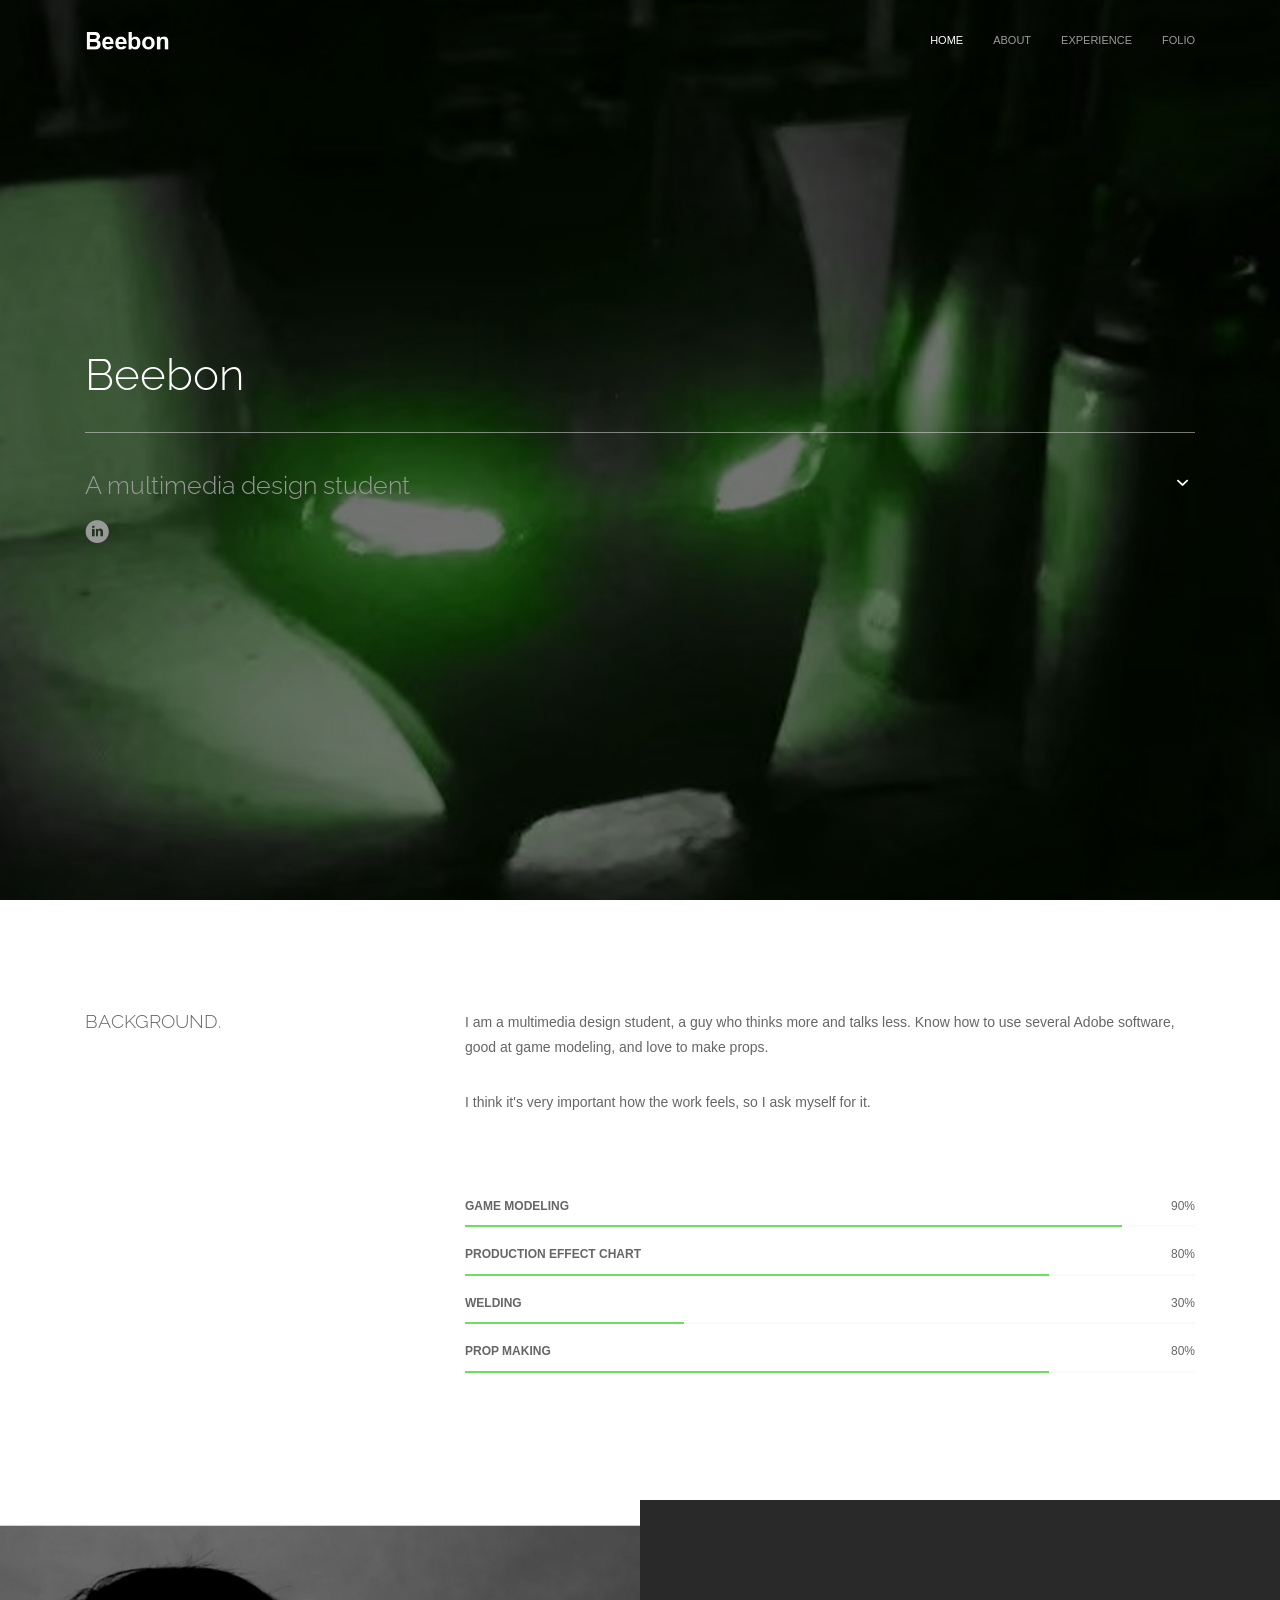
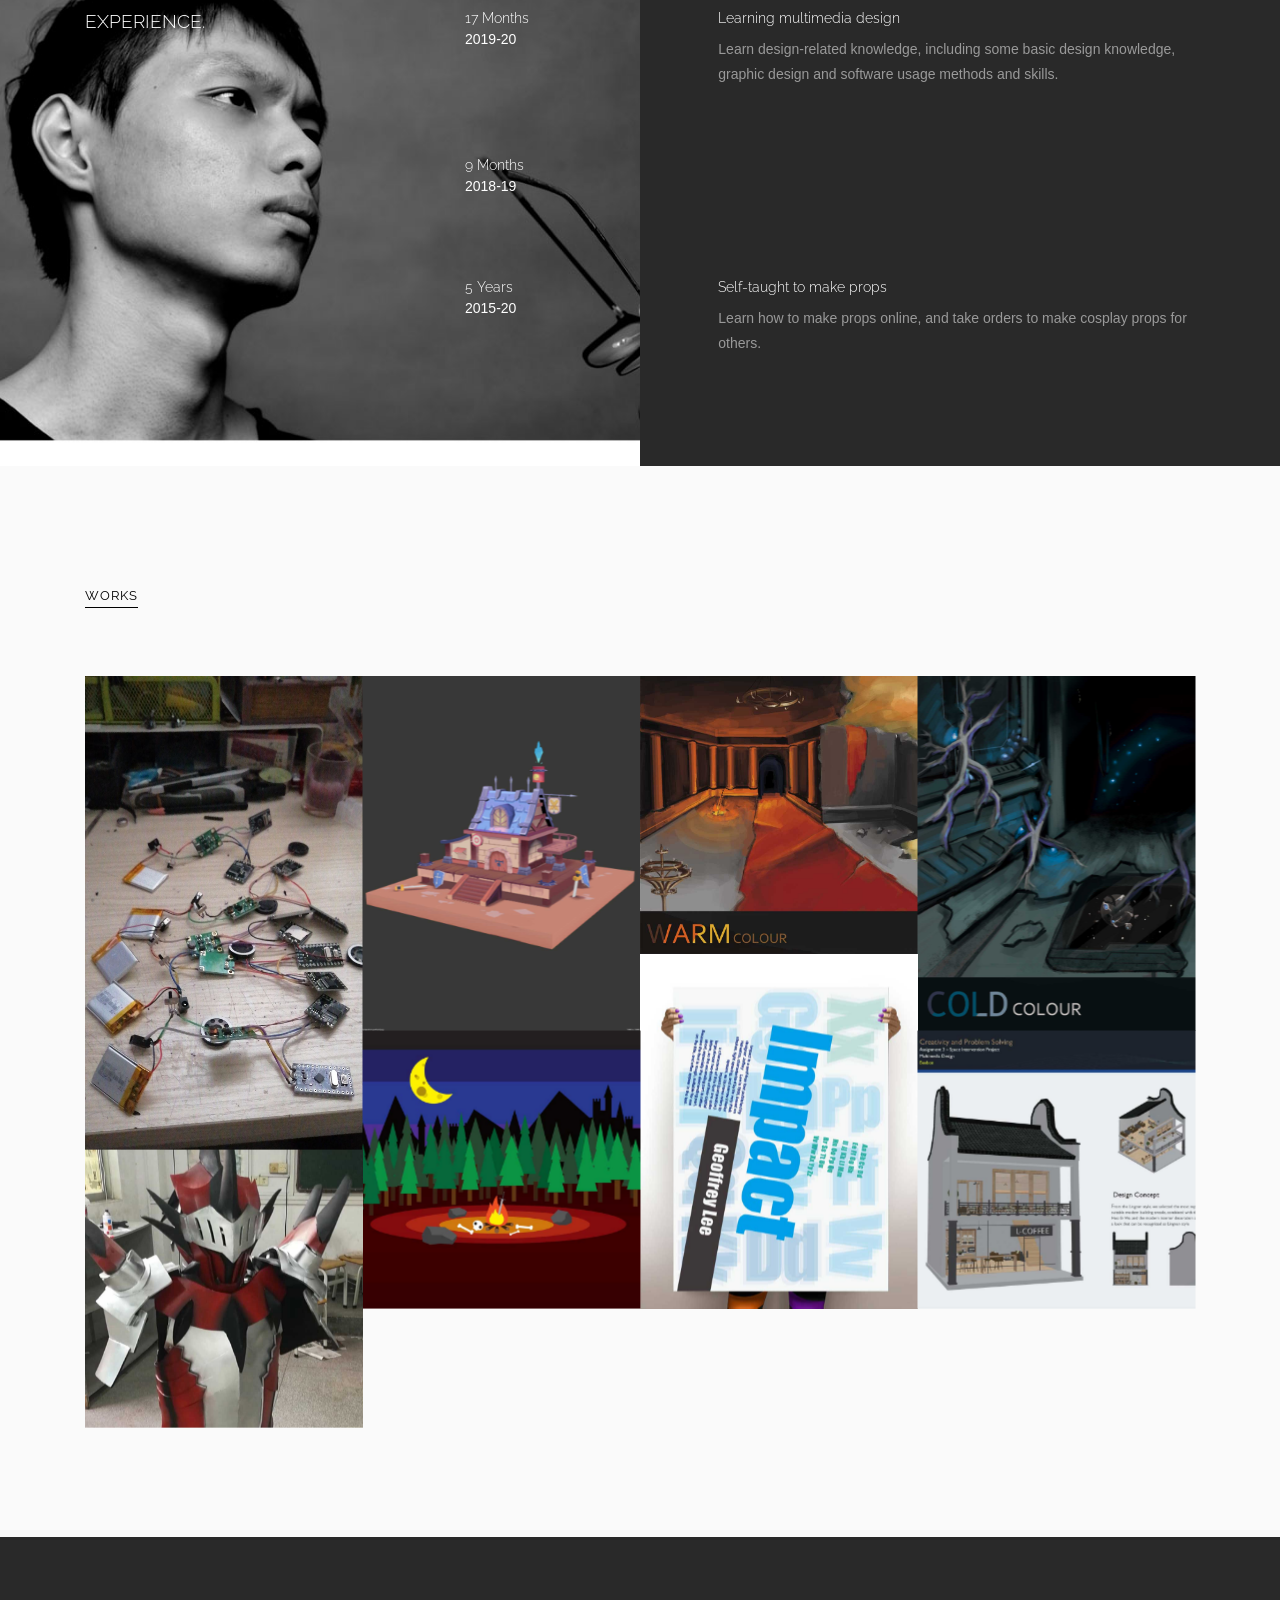
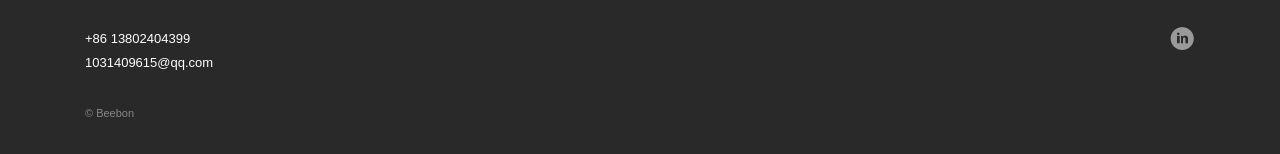
==== www/index.html @ 3ba0b48d "change something 3" ====
<!DOCTYPE html>
<html lang="en">
<head>
	<meta charset="UTF-8" />
	<meta content="width=device-width,initial-scale=1.0,maximum-scale=1.0" name="viewport">
	<meta name="twitter:widgets:theme" content="light">
    <meta name="keywords" content=“gallery, Multimedia design; game modeling; prop making; Production effect chart; Welding”>
	<meta property="og:title" content="Beebon" />
	<meta property="og:type" content="website" />
	<meta property="og:description" content="This is a web page introducing a multimedia design student named Beebon" />
	<title>Beebon</title>
	<link rel="shortcut icon" type="image/x-icon" href="images/theme-mountain-favicon.ico">

	<!-- Font -->
	<link href='https://fonts.googleapis.com/css?family=Lato:300,400,700%7CRaleway:300,400,500,700' rel='stylesheet' type='text/css'>
	
	<!-- Css -->
	<link rel="stylesheet" href="css/core.min.css" />
	<link rel="stylesheet" href="css/skin-resume-one-page.css" />

	<!--[if lt IE 9]>
    	<script type="text/javascript" src="http://html5shiv.googlecode.com/svn/trunk/html5.js"></script>
    <![endif]-->

</head>
<body class="shop home-page">

	<!-- Side Navigation Menu -->
	<aside class="side-navigation-wrapper one-page-nav enter-right" data-no-scrollbar data-animation="push-in">
		<div class="side-navigation-scroll-pane">
			<div class="side-navigation-inner">
				<div class="side-navigation-header">
					<div class="navigation-hide side-nav-hide">
						<a href="#">
							<span class="icon-cancel medium"></span>
						</a>
					</div>
				</div>
				<nav class="side-navigation nav-block">
					<ul>
						<li class="current">
							<a href="#home" data-offset="0" class="scroll-link">Home</a>
						</li>
						<li>
							<a href="#about" data-offset="-260" class="scroll-link">About</a>
						</li>
						<li>
							<a href="#experience" data-offset="-60" class="scroll-link">Experience</a>
						</li>
						<li>
							<a href="#folio" data-offset="-60" class="scroll-link">Folio</a>
						</li>
					</ul>
				</nav>
				<div class="side-navigation-footer">
					<ul class="social-list list-horizontal">
						<li><a href="#"><span class="icon-twitter small"></span></a></li>
						<li><a href="#"><span class="icon-facebook small"></span></a></li>
						<li><a href="#"><span class="icon-instagram small"></span></a></li>
					</ul>
					<p class="copyright no-margin-bottom">&copy; 2014 THEMEMOUNTAIN.</p>
				</div>
			</div>
		</div>
	</aside>
	<!-- Side Navigation Menu End -->

	<div class="wrapper reveal-side-navigation">
		<div class="wrapper-inner">

			<!-- Header -->
			<header class="header header-fixed header-fixed-on-mobile header-transparent" data-bkg-threshold="window-height">
				<div class="header-inner">
					<div class="row nav-bar">
						<div class="column width-12 nav-bar-inner">
							<div class="logo">
								<div class="logo-inner">
									<a href="index.html"><img src="images/resume/logo-dark.png" alt="Sartre Logo" /></a>
									<a href="index.html"><img src="images/resume/logo.png" alt="Sartre Logo" /></a>
								</div>
							</div>
							<nav class="navigation nav-block secondary-navigation nav-right">
								<ul>
									<!-- Dropdown Cart Overview
									<li>
										<div class="dropdown">
											<a href="#" class="nav-icon cart button no-page-fade"><span class="cart-indication"><span class="icon-shopping-cart"></span> <span class="badge">3</span></span></a>
											<ul class="dropdown-list custom-content cart-overview">
												<li class="cart-item">
													<a href="single-product.html" class="product-thumbnail">
														<img src="images/design-agency/portfolio/grid/no-margins/project-6-square.jpg" alt="" />
													</a>
													<div class="product-details">
														<a href="single-product.html" class="product-title">
															Cotton Jump Suit
														</a>
														<span class="product-quantity">2 x</span>
														<span class="product-price"><span class="currency">$</span>15.00</span>
														<a href="#" class="product-remove icon-cancel"></a>
													</div>
												</li>
												<li class="cart-item">
													<a href="single-product.html" class="product-thumbnail">
														<img src="images/design-agency/portfolio/grid/no-margins/project-7-square.jpg" alt="" />
													</a>
													<div class="product-details">
														<a href="single-product.html" class="product-title">
															Cotton Jump Suit
														</a>
														<span class="product-quantity">2 x</span>
														<span class="product-price"><span class="currency">$</span>15.00</span>
														<a href="#" class="product-remove icon-cancel"></a>
													</div>
												</li>
												<li class="cart-item">
													<a href="single-product.html" class="product-thumbnail">
														<img src="images/design-agency/portfolio/grid/no-margins/project-8-square.jpg" alt="" />
													</a>
													<div class="product-details">
														<a href="single-product.html" class="product-title">
															Cotton Jump Suit
														</a>
														<span class="product-quantity">2 x</span>
														<span class="product-price"><span class="currency">$</span>15.00</span>
														<a href="#" class="product-remove icon-cancel"></a>
													</div>
												</li>
												<li class="cart-subtotal">
													Sub Total
													<span class="amount"><span class="currency">$</span>15.00</span>
												</li>
												<li class="cart-actions">
													<a href="cart.html" class="view-cart">View Cart</a>
													<a href="checkout.html" class="checkout button small"><span class="icon-check"></span> Checkout</a>
												</li>
											</ul>
										</div>
									</li> -->
									<!-- Dropdown Search Module
									<li>
										<div class="dropdown">
											<a href="#" class="nav-icon search button no-page-fade"><span class="icon-magnifying-glass"></span></a>
											<div class="dropdown-list custom-content cart-overview">
												<div class="search-form-container site-search">
													<form action="#" method="get" novalidate>
														<div class="row">
															<div class="column width-12">
																<div class="field-wrapper">
																	<input type="text" name="search" class="form-search form-element no-margin-bottom" placeholder="type &amp; hit enter...">
																	<span class="border"></span>
																</div>
															</div>
														</div>
													</form>
													<div class="form-response"></div>
												</div>
											</div>
										</div>
									</li> -->
									<!-- CV Button
									<li>
										<div class="v-align-middle">
											<a href="#" class="button small pull-right no-margin-bottom no-page-fade"><span class="icon-download left"></span> <span class="hide-on-mobile">Download</span> My CV</a>
										</div>
									</li> -->
									<li class="aux-navigation hide">
										<!-- Aux Navigation -->
										<a href="#" class="navigation-show side-nav-show nav-icon">
											<span class="icon-menu"></span>
										</a>
									</li>
								</ul>
							</nav>
							<nav class="navigation nav-block primary-navigation nav-right no-margin-right">
								<ul>
									<li class="current">
										<a href="#home" data-offset="0" class="scroll-link">Home</a>
									</li>
									<li>
										<a href="#about" data-offset="-260" class="scroll-link">About</a>
									</li>
									<li>
										<a href="#experience" data-offset="-60" class="scroll-link">Experience</a>
									</li>
									<li>
										<a href="#folio" data-offset="-60" class="scroll-link">Folio</a>
									</li>
								</ul>
							</nav>
						</div>
					</div>
				</div>
			</header>
			<!-- Header End -->

			<!-- Content -->
			<div class="content clearfix">

				<!-- Fullscreen Slider Section -->
				<section id="home" class="section-block featured-media window-height tm-slider-parallax-container">
					<div class="tm-slider-container full-width-slider" data-featured-slider data-parallax>
						<ul class="tms-slides">
							<li class="tms-slide" data-image data-as-bkg-image data-force-fit data-overlay-bkg-color="#000000" data-overlay-bkg-opacity="0.55">
								<div class="tms-content">
									<div class="tms-content-inner left left-on-mobile v-align-middle">
										<div class="row">
											<div class="column width-12">
												<h1 class="tms-caption color-white weight-light mb-0"
												data-animate-in="preset:fadeIn;duration:1000ms;delay:100ms;"
												data-no-scale
												>
													Beebon
												</h1>
												<div class="tms-caption" style="width:100%;"
													data-animate-in="preset:scaleOut;duration:1000ms;"
													data-no-scale>
													<hr class="opacity-05">
												</div>
												<h3 class="tms-caption color-grey-light weight-light mb-20 mb-mobile-20"
												data-animate-in="preset:slideInDownShort;duration:1000ms;delay:1000ms;"
												data-no-scale
												>
													A multimedia design student
												</h3>
												<a href="#about" class="tms-caption pull-right color-white scroll-link icon-down-open-mini medium hide-on-mobile" data-offset="-260" 
													data-animate-in="preset:slideInUpShort;duration:1000ms;delay:1000ms;"
													data-no-scale>
												</a>
												<div class="clear"></div>
												<ul class="tms-caption social-list list-horizontal no-margins"
													data-animate-in="preset:slideInDownShort;duration:1000ms;delay:1000ms;">
													<li><a href="#" class="color-grey-light"><span class="icon-linkedin-with-circle medium"></span></a></li>
												</ul>
											</div>
										</div>
									</div>
								</div>
								<img data-src="images/resume/slider/slide-2-fs.jpg" data-retina src="images/blank.png" alt=""/>
							</li>
						</ul>
					</div>
				</section>
				<!-- Fullscreen Slider Section End -->

				<!-- About Section -->
				<section id="about" class="section-block">
					<div class="row">
						<div class="column width-4">
							<h4 class="mb-60 text-uppercase">Background.</h4>
						</div>
						<div class="column width-8">
							<p>I am a multimedia design student, a guy who thinks more and talks less. Know how to use several Adobe software, good at game modeling, and love to make props.

</p>
							<p class="mb-80">I think it's very important how the work feels, so I ask myself for it.</p>
						</div>
						<div class="column width-8 offset-4">
							<span class="progress-bar-label text-uppercase"><span class="weight-bold">GAME MODELING
</span><span class="pull-right">90%</span></span>
							<div class="progress-bar small bkg-grey-ultralight">
								<div class="bar bkg-theme color-white percent-90 horizon"
									data-animate-in="transX:-100%;duration:1000ms;easing:swing;">
								</div>
							</div>
							<span class="progress-bar-label text-uppercase"><span class="weight-bold">	Production effect chart</span><span class="pull-right">80%</span></span>
							<div class="progress-bar small bkg-grey-ultralight">
								<div class="bar bkg-theme color-white percent-80 horizon"
									data-animate-in="transX:-100%;duration:1000ms;delay:200ms;easing:swing;">
								</div>
							</div>
							<span class="progress-bar-label text-uppercase"><span class="weight-bold">Welding</span><span class="pull-right">30%</span></span>
							<div class="progress-bar small bkg-grey-ultralight">
								<div class="bar bkg-theme color-white percent-60 horizon"
									data-animate-in="transX:-100%;duration:1000ms;delay:400ms;easing:swing;">
								</div>
							</div>
							<span class="progress-bar-label text-uppercase"><span class="weight-bold">Prop making</span><span class="pull-right">80%</span></span>
							<div class="progress-bar small bkg-grey-ultralight">
								<div class="bar bkg-theme color-white percent-80 horizon"
									data-animate-in="transX:-100%;duration:1000ms;delay:600ms;easing:swing;">
								</div>
							</div>
						</div>
					</div>
				</section>
				<!-- About Section End -->

				<!-- Timeline Section -->
				<section id="experience" class="section-block hero-5 hero-5-1 clear-height show-media-column-on-mobile bkg-charcoal">
					<div class="media-column width-6"></div>
					
					<div class="row">
						<div class="column width-4">
							<div class="hero-content split-hero-content">
								<div class="hero-content-inner left">
									<h4 class="mb-80 text-uppercase color-white">Experience.</h4>
								</div>
							</div>
						</div>
						<div class="column width-8">
							<div class="hero-content split-hero-content">
								<div class="hero-content-inner left">
									<ul class="timeline">
										<li>
											<div class="row">
												<div class="timeline-title column width-3 left color-white">
													<div class="horizon" data-animate-in="preset:slideInLeftShort;duration:1000ms;">
														<h5 class="no-margin-bottom">17 Months</h5>
														<p>2019-20</p>
													</div>
												</div>
												<div class="timeline-description column width-8 offset-1">
													<div class="horizon" data-animate-in="preset:slideInRightShort;duration:1000ms;">
														<h5 class="mb-10 color-white">Learning multimedia design</h5>
														<p class="mb-70 color-grey-light">Learn design-related knowledge, including some basic design knowledge, graphic design and software usage methods and skills.</p>
													</div>
												</div>
											</div>
										</li>
										<li>
											<div class="row">
												<div class="timeline-title column width-3 left color-white">
													<div class="horizon" data-animate-in="preset:slideInLeftShort;duration:1000ms;delay:200ms;">
														<h5 class="no-margin-bottom">9  Months</h5>
														<p>2018-19</p>
													</div>
												</div>
												<div class="timeline-description column width-8 offset-1">
													<div class="horizon" data-animate-in="preset:slideInRightShort;duration:1000ms;delay:200ms;">
														<h5 class="mb-10 color-white">Learn to make game models</h5>
														<p class="mb-70 color-grey-light">Learned how to make game models and how to draw textures. </p>
													</div>
												</div>
											</div>
										</li>
										<li>
											<div class="row">
												<div class="timeline-title column width-3 left color-white">
													<div class="horizon" data-animate-in="preset:slideInLeftShort;duration:1000ms;delay:400ms;">
														<h5 class="no-margin-bottom">5 Years</h5>
														<p>2015-20</p>
													</div>
												</div>
												<div class="timeline-description column width-8 offset-1">
													<div class="horizon" data-animate-in="preset:slideInRightShort;duration:1000ms;delay:400ms;">
														<h5 class="mb-10 color-white">Self-taught to make props</h5>
														<p class="mb-70 color-grey-light">Learn how to make props online, and take orders to make cosplay props for others. </p>
													</div>
												</div>
											</div>
										</li>
									</ul>
								</div>
							</div>
						</div>
					</div>
				</section>
				<!-- Timeline End -->

				<!-- Portfolio Grid -->
				<div id="folio" class="section-block small-margins no-padding-bottom bkg-grey-ultralight">
					<div class="row">
						<div class="column width-12">
							<div class="grid-filter-menu list-horizontal no-padding left mb-60">
								<ul>
									<li><a class="active inline" href="#" data-filter="*">WORKS</a></li>
								
								</ul>
							</div>
						</div>
					</div>
				</div>
				<div class="section-block grid-container fade-in-progressively no-margins bkg-grey-ultralight no-padding-top" data-layout-mode="masonry" data-grid-ratio="1" data-animate-filter-duration="700" data-animate-resize data-animate-resize-duration="0.8">
					<div class="row">
						<div class="column width-12">
							<div class="row grid content-grid-4">
								<div class="grid-item grid-sizer design">
									<div class="thumbnail img-scale-in" data-hover-easing="easeInOut" data-hover-speed="500" data-hover-bkg-color="#000000" data-hover-bkg-opacity="0.65">
										<a class="overlay-link lightbox-link" data-group="folio-1" data-caption="" data-image-url="http://sartre.thememountain.com/images/resume/portfolio/grid/no-margins/project-10-lightbox.jpg" href="images/resume/portfolio/grid/no-margins/project-10-lightbox.jpg" data-lightbox-animation="slideInTop">
											<img src="images/resume/portfolio/grid/no-margins/project-10-portrait.jpg" alt=""/>
											
										
											
											
											<span class="overlay-info center">
												<span>
													<span>
														<span>
															<span class="project-title">Soldering electronic parts</span>
															<span class="project-description">Welding</span>
														</span>
													</span>
												</span>
											</span>
										</a>
									</div>
								</div>
								<div class="grid-item development">
									<div class="thumbnail img-scale-in" data-hover-easing="easeInOut" data-hover-speed="500" data-hover-bkg-color="#000000" data-hover-bkg-opacity="0.65">
										<a class="overlay-link lightbox-link" data-group="folio-1" data-caption="" data-image-url="http://sartre.thememountain.com/images/resume/portfolio/grid/no-margins/project-6-portrait.jpg" href="images/resume/portfolio/grid/no-margins/project-6-portrait.jpg" data-lightbox-animation="slideInTop">
											<img src="images/resume/portfolio/grid/no-margins/project-6-portrait.jpg" alt=""/>
											<span class="overlay-info">
												<span>
													<span>
														<span>
															<span class="project-title">Game building model</span>
															<span class="project-description">Game modeling</span>
														</span>
													</span>
												</span>
											</span>
										</a>
									</div>
								</div>
								<div class="grid-item design illustration">
									<div class="thumbnail img-scale-in" data-hover-easing="easeInOut" data-hover-speed="500" data-hover-bkg-color="#000000" data-hover-bkg-opacity="0.65">
										<a class="overlay-link lightbox-link" data-group="folio-1" data-caption="" data-image-url="http://sartre.thememountain.com/images/resume/portfolio/grid/no-margins/project-3-square.jpg" href="images/resume/portfolio/grid/no-margins/project-3-square-lightbox.jpg" data-lightbox-animation="slideInTop">
											<img src="images/resume/portfolio/grid/no-margins/project-3-square.jpg" alt=""/>
											<span class="overlay-info">
												<span>
													<span>
														<span>
															<span class="project-title">Warm colors Scene</span>
															<span class="project-description">Paint in the computer graphics board</span>
														</span>
													</span>
												</span>
											</span>
										</a>
									</div>
								</div>
								<div class="grid-item design">
									<div class="thumbnail img-scale-in" data-hover-easing="easeInOut" data-hover-speed="500" data-hover-bkg-color="#000000" data-hover-bkg-opacity="0.65">
										<a class="overlay-link lightbox-link" data-group="folio-1" data-caption="" data-image-url="http://sartre.thememountain.com/images/resume/portfolio/grid/no-margins/project-5-square.jpg" href="images/resume/portfolio/grid/no-margins/project-5-square-lightbox.jpg" data-lightbox-animation="slideInTop">
											<img src="images/resume/portfolio/grid/no-margins/project-5-portrait.jpg" alt=""/>
											<span class="overlay-info">
												<span>
													<span>
														<span>
															<span class="project-title">Cold colors Scene</span>
															<span class="project-description">Paint in the computer graphics board</span>
														</span>
													</span>
												</span>
											</span>
										</a>
									</div>
								</div>
								<div class="grid-item design">
									<div class="thumbnail img-scale-in" data-hover-easing="easeInOut" data-hover-speed="500" data-hover-bkg-color="#000000" data-hover-bkg-opacity="0.65">
										<a class="overlay-link lightbox-link" data-group="folio-1" data-caption="" data-image-url="http://sartre.thememountain.com/images/resume/portfolio/grid/no-margins/project-12-lightbox.jpg" href="images/resume/portfolio/grid/no-margins/project-12-lightbox.jpg" data-lightbox-animation="slideInTop">
											<img src="images/resume/portfolio/grid/no-margins/project-12-portrait.jpg" alt=""/>
											<span class="overlay-info">
												<span>
													<span>
														<span>
															<span class="project-title">Poster introducing fonts</span>
															<span class="project-description">Illustrator</span>
														</span>
													</span>
												</span>
											</span>
										</a>
									</div>
								</div>
								<div class="grid-item illutration">
									<div class="thumbnail img-scale-in" data-hover-easing="easeInOut" data-hover-speed="500" data-hover-bkg-color="#000000" data-hover-bkg-opacity="0.65">
										<a class="overlay-link lightbox-link" data-group="folio-1" data-caption="" data-image-url="http://sartre.thememountain.com/images/resume/portfolio/grid/no-margins/project-2-square.jpg" href="images/resume/portfolio/grid/no-margins/project-2-square-lightbox.jpg" data-lightbox-animation="slideInTop">
											<img src="images/resume/portfolio/grid/no-margins/project-2-square.jpg" alt=""/>
											<span class="overlay-info">
												<span>
													<span>
														<span>
															<span class="project-title">Halloween theme background image</span>
															<span class="project-description">Illustrator</span>
														</span>
													</span>
												</span>
											</span>
										</a>
									</div>
								</div>
								<div class="grid-item illustration">
									<div class="thumbnail img-scale-in" data-hover-easing="easeInOut" data-hover-speed="500" data-hover-bkg-color="#000000" data-hover-bkg-opacity="0.65">
										<a class="overlay-link lightbox-link" data-group="folio-1" data-caption="" data-image-url="http://sartre.thememountain.com/images/resume/portfolio/grid/no-margins/project-4-square.jpg" href="images/resume/portfolio/grid/no-margins/project-4-square-lightbox.jpg" data-lightbox-animation="slideInTop">
											<img src="images/resume/portfolio/grid/no-margins/project-4-square.jpg" alt=""/>
											<span class="overlay-info">
												<span>
													<span>
														<span>
															<span class="project-title">Ancient architectural style coffee shop</span>
															<span class="project-description">Modeling/Typesetting</span>
														</span>
													</span>
												</span>
											</span>
										</a>
									</div>
								</div>
								<div class="grid-item design">
									<div class="thumbnail img-scale-in" data-hover-easing="easeInOut" data-hover-speed="500" data-hover-bkg-color="#000000" data-hover-bkg-opacity="0.65">
										<a class="overlay-link lightbox-link" data-group="folio-1" data-caption="" data-image-url="http://sartre.thememountain.com/images/resume/portfolio/grid/no-margins/project-11-lightbox.jpg" href="images/resume/portfolio/grid/no-margins/project-11-lightbox.jpg" data-lightbox-animation="slideInTop">
											<img src="images/resume/portfolio/grid/no-margins/project-11-square.jpg" alt=""/>
											<span class="overlay-info">
												<span>
													<span>
														<span>
															<span class="project-title">Cosplay armor</span>
															<span class="project-description">Prop making</span>
														</span>
													</span>
												</span>
											</span>
										</a>
									</div>
								</div>
							</div>
						</div>
					</div>
				</div>
				<!-- Portfolio Grid Section 5 End -->

				

			</div>
			<!-- Content End -->

			<!-- Footer -->
			<footer class="footer">
				<div class="footer-top">
					<div class="row flex">
						<div class="column width-6 left">
							<div class="widget">
								<p class="no-margin-bottom">
									+86 13802404399
								</p>
								<p>
									<a href="mailto:#">1031409615@qq.com</a>
								</p>
							</div>
						</div>
						<div class="column width-6 right left-on-mobile">
							<div class="widget">					
								<ul class="social-list list-horizontal">
								
									<li><a href="#"><span class="icon-linkedin-with-circle medium"></span></a></li>
								</ul>
							</div>
						</div>
					</div>
				</div>
				<div class="footer-bottom">
					<div class="row">
						<div class="column width-12">
							<p class="copyright pull-left">
								&copy; Beebon
							</p>
						</div>
					</div>
				</div>
			</footer>
			<!-- Footer End -->

		</div>
	</div>

	<!-- Js -->
	<script src="js/jquery-1.12.4.min.js"></script>
	<script src="js/timber.master.min.js"></script>
</body>
</html>
---- www/css/core.min.css ----
.page-fade-out,.side-navigation-wrapper,.thumbnail .overlay-info,.wrapper{-webkit-backface-visibility:hidden}.wrapper-inner,body,html{max-width:100%}.column>:first-child,.row{margin-top:0}.row.flex.boxes>.v-align-top,.row.flex>.v-align-top,.row.flex>.v-align-top>.box,.thumbnail .caption-over-inner.v-align-top{align-self:flex-start}.overlay-navigation ul li a,.side-navigation ul li a{-webkit-tap-highlight-color:transparent;text-decoration:none;word-wrap:break-word}#tml-caption,.tms-caption{-webkit-text-size-adjust:none;-moz-text-size-adjust:none;-ms-text-size-adjust:none}html{font-size:62.5%}body{padding:0;margin:0;background:#fff;color:#666;font-family:-apple-system,system-ui,BlinkMacSystemFont,"Segoe UI",Roboto,"Helvetica Neue",Arial,sans-serif;font-weight:400;font-style:normal;font-size:1.4rem;line-height:1.8;overflow-x:hidden!important;overflow-y:scroll;-webkit-text-size-adjust:none;-webkit-font-smoothing:antialiased;-moz-osx-font-smoothing:grayscale}.clear,.wrapper,.wrapper-inner{overflow:hidden}a,button,input,select,textarea{touch-action:manipulation}.button,button,input,select{line-height:1.4}.page-fade-reset{opacity:1;-webkit-transition-duration:0s;transition-duration:0s}.page-fade-out{opacity:0;-webkit-transition-property:opacity;transition-property:opacity;-webkit-transition-duration:.5s;transition-duration:.5s}.scroll-to-top{opacity:0;visibility:hidden;-webkit-transition-property:all;transition-property:all;-webkit-transition-duration:.5s;transition-duration:.5s}.scroll-to-top.active{opacity:1;visibility:visible}.scroll-to-top.fixed{width:4rem;height:4rem;line-height:4rem;border-radius:50%;background-color:#333;content:"\e63e";text-align:center;position:fixed;right:3rem;bottom:3rem;top:auto;z-index:999}.row,.wrapper{width:100%;margin-right:auto;margin-left:auto}.column[class*=push-],.column[class*=pull-],.nav-bar-inner,.navigation ul li{position:relative}.scroll-to-top.fixed a{color:#fff}.wrapper-inner{margin-right:auto;margin-left:auto}.row,body.boxed .wrapper-inner{max-width:114rem}.row{margin-bottom:0}.ie-browser .row{max-width:1140px}.row.full-width{max-width:100%}.row .row{width:auto;margin-right:-1.5rem;margin-left:-1.5rem}.column,[class*=content-grid] .grid-item{width:100%;padding-left:1.5rem;padding-right:1.5rem;float:left}.row.collapse>.column{padding-left:0;padding-right:0}.row.full-width.collapse .row{margin:auto}.row.flex.v-align-middle{height:100%;display:flex;align-items:center;flex-wrap:nowrap}.row.flex.v-align-middle>.column>div{width:initial}.row.flex.v-align-top{align-items:flex-start}.row.flex.v-align-bottom{align-items:flex-end}.ie-browser:not(.webkit) .row.flex.v-align-middle{height:100%;display:table;align-items:center;flex-wrap:nowrap}.ie-browser:not(.webkit) .row.flex.v-align-middle>.column{display:table-cell;vertical-align:middle;float:none}.ie-browser:not(.webkit) .row.flex.v-align-top{vertical-align:top}.ie-browser:not(.webkit) .row.flex.v-align-bottom{vertical-align:bottom}.row.flex{height:auto;display:flex;flex-wrap:wrap;align-items:initial}.footer .row.flex>.column,.row.flex>.column>div{flex-direction:column}.row.flex.boxes>.column,.row.flex.boxes>.v-align-middle,.row.flex>.v-align-middle,.row.flex>.v-align-middle>.box{height:auto;display:inherit}.row.flex.boxes>.v-align-bottom,.row.flex>.v-align-bottom,.row.flex>.v-align-bottom>.box{align-self:flex-end}.row.flex>.column>.box>div{margin-top:auto;margin-bottom:auto}.row.flex>.v-align-top>.box>div{margin-top:0;margin-bottom:auto}.row.flex>.v-align-bottom>.box>div{margin-top:auto;margin-bottom:0}.row.flex .row.flex{flex-direction:row}@media only screen and (min-width:768px){.row.flex .v-align-middle>:not(.box),.row.flex.boxes .v-align-middle>div>:not(.box){width:100%;margin-top:auto;margin-bottom:auto}.ie-browser:not(.webkit) .flex>.column{align-items:center}}.row.flex:after,.row.flex:before{content:"";display:none}.row.small{padding:3rem 0}.row.medium{padding:5rem 0}.row.large{padding:7rem 0}.row.xlarge{padding:9rem 0}.width-1{width:8.33333%}.width-2{width:16.66667%}.width-3{width:25%}.width-4{width:33.33333%}.width-5{width:41.66667%}.width-6{width:50%}.width-7{width:58.33333%}.width-8{width:66.66667%}.width-9{width:75%}.width-10{width:83.33333%}.width-11{width:91.66667%}.width-12{width:100%}.push-1{left:8.33333%}.push-2{left:16.66667%}.push-3{left:25%}.push-4{left:33.33333%}.push-5{left:41.66667%}.push-6{left:50%}.push-7{left:58.33333%}.push-8{left:66.66667%}.push-9{left:75%}.push-10{left:83.33333%}.push-11{left:91.66667%}.pull-1{right:8.33333%}.pull-2{right:16.66667%}.pull-3{right:25%}.pull-4{right:33.33333%}.pull-5{right:41.66667%}.pull-6{right:50%}.pull-7{right:58.33333%}.pull-8{right:66.66667%}.pull-9{right:75%}.pull-10{right:83.33333%}.pull-11{right:91.66667%}.offset-1{margin-left:8.33333%}.offset-2{margin-left:16.66667%}.offset-3{margin-left:25%}.offset-4{margin-left:33.33333%}.offset-5{margin-left:41.66667%}.offset-6{margin-left:50%}.offset-7{margin-left:58.33333%}.offset-8{margin-left:66.66667%}.offset-9{margin-left:75%}.offset-10{margin-left:83.33333%}.offset-11{margin-left:91.66667%}.alpha{padding-left:0}.omega{padding-right:0}.clear{width:0;height:0;display:block;clear:both;visibility:hidden}.clearfix:after,.clearfix:before,.row:after,.row:before{height:0;content:".";display:block;overflow:hidden}.clearfix:after,.row:after{clear:both}.left{text-align:left}.right{text-align:right}.center,.navigation.nav-center>ul{text-align:center}.text-break{overflow-wrap:break-word;word-wrap:break-word;-ms-word-break:break-all;word-break:break-word;-webkit-hyphens:auto;-ms-hyphens:auto;-moz-hyphens:auto;hyphens:auto}.text-truncate{overflow:hidden;text-overflow:ellipsis;white-space:nowrap}pre,pre code{white-space:pre}.pull-left{float:left!important}.pull-right{float:right!important}.flex{width:100%;display:flex;align-items:center}.v-align-top{align-self:flex-start!important;vertical-align:top!important}.v-align-bottom{align-self:flex-end!important;vertical-align:bottom!important}.hide{display:none!important;visibility:hidden!important}.show{display:block!important;visibility:visible!important}.mobile .hide-on-mobile,.mobile .hide-on-mobile *{display:none!important;visibility:visible!important}.inline-block,[class*=border-].inline-block,[class*=bkg-].inline-block{width:auto!important;display:inline-block!important}.no-margins{margin:0!important}.no-margin-top{margin-top:0!important}.no-margin-right{margin-right:0!important}.no-margin-bottom{margin-bottom:0!important}.no-margin-left{margin-left:0!important}.no-padding{padding:0!important}.no-padding-top{padding-top:0!important}.no-padding-right{padding-right:0!important}.no-padding-bottom{padding-bottom:0!important}.no-padding-left{padding-left:0!important}.overflow-visible{overflow:visible!important}.no-scroll{overflow:hidden!important}.clear-height{height:auto!important}.full-width{width:100%!important}.prototype{font-size:1.1rem;line-height:3.5rem}.row.prototype .column:nth-child(odd){background:#f9f9f9}.row.prototype .column:nth-child(even){background:#eee}.nav-bar{width:100%;min-height:5rem}.nav-bar .logo{height:5rem;line-height:5rem;float:left;margin-right:3rem}.nav-bar .logo img{margin-top:-4px}.nav-bar .logo-right{margin-left:3rem;margin-right:0;float:right}.nav-bar .logo.logo-center{margin:0 auto;float:none}.navigation.nav-left{float:left!important}.navigation.nav-left>ul>li:first-child>a{padding-left:0;margin-left:0}.navigation.nav-right{float:right!important;margin-left:2.5rem}.navigation.nav-right>ul>li:last-child>a{padding-right:0;margin-right:0}.navigation.nav-center{float:none!important;display:block}.navigation.nav-left{margin-right:2.5rem}.navigation:last-child{margin:0}.navigation .dropdown .button{width:auto}.navigation .button [class*=icon-]{margin-right:0}.navigation .dropdown-list,.navigation ul{padding:0;margin:0;list-style:none}.navigation ul li{margin:0;float:left}.navigation ul li.contains-mega-sub-menu{position:inherit}.navigation.nav-center>ul>li{margin-left:-.4rem;float:none;display:inline-block!important;vertical-align:top}.navigation>ul>li>a{padding:0 1.5rem;background-color:rgba(0,0,0,0);line-height:5rem}.navigation .dropdown-list:not(.custom-content) li a,.navigation ul li>a:not(.button){font-size:1.1rem;color:#878787;text-decoration:none;display:block;word-wrap:break-word}.navigation .dropdown-list li>a:not(.button):hover,.navigation ul li>a:not(.button):hover{background:0 0;color:#fff}.navigation ul li:hover>.sub-menu{visibility:visible;opacity:1}.navigation .dropdown-list,.navigation .mega-sub-menu,.navigation .sub-menu{box-shadow:0 .2rem .2rem rgba(0,0,0,.3);opacity:0;visibility:hidden;z-index:101;line-height:1.8;position:absolute}.navigation ul li.current>a,.navigation ul li.current>a:hover{color:#fff}.navigation .dropdown-list,.navigation .sub-menu{width:18rem;text-align:left;background:#222;background:rgba(34,34,34,1);border:none;border-radius:0}.navigation .dropdown-list li,.navigation .sub-menu li{background:0 0;border-bottom:1px solid #303030;float:none}.navigation .dropdown-list.custom-content,.navigation .sub-menu.custom-content{width:auto;min-width:25rem}.navigation .dropdown-list.custom-content,.navigation .sub-menu.custom-content .custom-content-inner{padding:2rem}.navigation .sub-menu.custom-content ul{padding:0 2rem 2rem}.navigation .sub-menu.custom-content ul:first-child{padding-top:2rem}.navigation .sub-menu.custom-content ul[class*=bkg-]{padding:2rem}.navigation .custom-content li:last-child :last-child{margin-bottom:0}.navigation>ul>li.sub-menu-left .sub-menu{left:0}.navigation .dropdown.pull-right .dropdown-list,.navigation>ul>li.sub-menu-right .sub-menu,.navigation>ul>li:last-child>.sub-menu{right:0}.navigation .sub-menu ul{top:0;left:18rem}.navigation>ul>li.sub-menu-right .sub-menu ul,.navigation>ul>li:last-child>.sub-menu ul{right:18rem;left:auto}.navigation .dropdown-list:not(.custom-content) li a,.navigation .sub-menu:not(.custom-content) li a{padding:1.2rem 1.5rem;color:#666}.navigation .dropdown-list:not(.custom-content) li:last-child,.navigation .sub-menu:not(.custom-content) li:last-child{border-bottom:none}.navigation .mega-sub-menu{height:auto;padding:2rem 0 0;margin-left:0;margin-right:0;background:#222;background:rgba(34,34,34,1);overflow:hidden;display:flex;flex-wrap:wrap;left:1.5rem;right:1.5rem}.mega-sub-menu.row:after,.mega-sub-menu.row:before{display:none;content:""}.navigation .mega-sub-menu>li{margin-bottom:2rem;padding:0 2rem;text-align:left;float:left;border-right:1px solid #303030}.navigation .mega-sub-menu>li:not(.column){width:33.33333%}.navigation .mega-sub-menu>li>a:not(.button){background:0 0;font-weight:700;font-size:1.2rem;line-height:1.8;text-transform:uppercase}.navigation .mega-sub-menu>li:hover>a:not(.button){background:0 0}.navigation .mega-sub-menu>li:last-child{border-right:none}.navigation .mega-sub-menu ul li p{font-size:1.2rem;margin-bottom:0}.navigation .mega-sub-menu ul li p,.navigation .mega-sub-menu>li>a:not(.button){padding:0 1.5rem .7rem}.navigation .mega-sub-menu ul li .title{padding:0 1.5rem}.navigation .mega-sub-menu li.content-column ul li,.navigation .mega-sub-menu ul li>a:not(.button){padding:.6rem 1.5rem}.navigation .mega-sub-menu ul li.current>a:not(.button){color:#fff}.navigation .mega-sub-menu ul li:hover>a:not(.button){background:#333}.navigation .mega-sub-menu li ul>li{float:none}.navigation .mega-sub-menu li.content-column ul li>a:not(.button){padding:0}.navigation ul li:hover>.mega-sub-menu{visibility:visible;opacity:1}.navigation .sub-menu li.contains-sub-menu>a:after,.navigation.sub-menu-indicator>ul>li.contains-mega-sub-menu>a:after,.navigation.sub-menu-indicator>ul>li.contains-sub-menu>a:after{font-family:icomoon;font-size:inherit;font-style:normal;font-weight:400;font-variant:normal;text-transform:none;line-height:inherit;display:inline-block;position:absolute}.navigation.sub-menu-indicator>ul>li.contains-mega-sub-menu,.navigation.sub-menu-indicator>ul>li.contains-sub-menu{padding-right:1.2rem}.navigation.sub-menu-indicator>ul>li.contains-mega-sub-menu>a:after,.navigation.sub-menu-indicator>ul>li.contains-sub-menu>a:after{margin-left:.5rem;content:"\e63e"}.navigation .sub-menu li.contains-sub-menu>a{padding-right:2.2rem}.navigation .sub-menu li.contains-sub-menu>a:after{right:.8rem;content:"\e640"}.navigation .mega-sub-menu,.navigation .sub-menu{-webkit-transition-property:-webkit-transform,opacity,visibility,border-color;transition-property:transform,opacity,visibility,border-color;-webkit-transition-duration:.4s;transition-duration:.4s}.navigation ul li a{-webkit-transition-property:background,border-color,color,line-height;transition-property:background,border-color,color,line-height;-webkit-transition-duration:.5s;transition-duration:.5s}.aux-navigation{display:none}.navigation-hide,.navigation-show{width:4.4rem;height:4.4rem;text-align:center;float:right}.navigation-hide a,.navigation-show a{height:4.4rem;text-align:center;display:block}.navigation-hide span,.navigation-show span{width:100%;line-height:4.4rem}.navigation-show a{color:#666}.navigation-show a:hover{color:#fff}.navigation-hide{position:relative;z-index:10}.navigation-hide a{color:#666}.navigation-hide a:hover{color:#fff}.mobile .logo.logo-center{float:left}.mobile header .navigation:not(.secondary-navigation),.mobile header .primary-nav-column{display:none!important}.mobile header .logo-column,.mobile header .secondary-nav-column{width:auto}.mobile header .logo-column{float:left}.mobile header .secondary-nav-column{float:right}.mobile .aux-navigation{display:table!important;visibility:visible!important}.reveal-side-navigation>div:after{position:absolute;top:0;right:0;width:0;height:0;background:rgba(0,0,0,0);content:'';opacity:0;z-index:110;-webkit-transition:opacity .3s,width 0s,height 0s;transition:opacity .3s,width 0s,height 0s}.inactive.reveal-side-navigation>div:after{width:100%;height:100%;opacity:1;-webkit-transition:opacity .3s;transition:opacity .3s}.element-reveal-left{-webkit-transform:translate3d(35rem,0,0);transform:translate3d(35rem,0,0)}.element-reveal-right{-webkit-transform:translate3d(-35rem,0,0);transform:translate3d(-35rem,0,0)}.side-navigation-inner,.side-navigation-wrapper{width:35rem}.side-navigation-wrapper{height:100%;padding:0;background:#292929;box-shadow:inset -7px 0 9px -7px rgba(0,0,0,.6);overflow-y:scroll;visibility:hidden;position:fixed;left:0;right:auto;-webkit-transform:translate3d(-100%,0,0);transform:translate3d(-100%,0,0)}.side-navigation-wrapper.active{visibility:visible}.side-navigation-wrapper.enter-right{text-align:left;box-shadow:inset 7px 0 9px -7px rgba(0,0,0,.6);right:0;left:auto;-webkit-transform:translate3d(100%,0,0);transform:translate3d(100%,0,0)}.side-navigation-wrapper.no-scrollbar{overflow:hidden}.no-scrollbar .side-navigation-scroll-pane{height:100%;overflow-x:hidden;overflow-y:scroll;position:absolute;left:0}.no-scrollbar .side-navigation-scroll-pane::-webkit-scrollbar{display:none}.side-navigation-inner{min-height:100%;position:relative}.side-navigation-wrapper.no-transition-reset{-webkit-transform:translate3d(0,0,0);transform:translate3d(0,0,0)}.side-navigation-wrapper.slide-in-reset{z-index:104}.element-reveal-left.slide-in,.element-reveal-right.slide-in,.side-navigation-wrapper.slide-in{-webkit-transform:translate3d(0,0,0);transform:translate3d(0,0,0)}.side-navigation-wrapper.push-in-reset{-webkit-transform:translate3d(-60%,0,0);transform:translate3d(-60%,0,0)}.side-navigation-wrapper.enter-right.push-in-reset{-webkit-transform:translate3d(60%,0,0);transform:translate3d(60%,0,0)}.side-navigation-wrapper.enter-right.push-in,.side-navigation-wrapper.enter-right.reveal-reset,.side-navigation-wrapper.push-in,.side-navigation-wrapper.reveal-reset{-webkit-transform:translate3d(0,0,0);transform:translate3d(0,0,0)}.side-navigation-wrapper.enter-right.scale-in-reset,.side-navigation-wrapper.scale-in-reset{-webkit-transform:translate3d(0,0,0) scale(.9);transform:translate3d(0,0,0) scale(.9)}.side-navigation-wrapper.enter-right.scale-in,.side-navigation-wrapper.scale-in{-webkit-transform:translate3d(0,0,0) scale(1);transform:translate3d(0,0,0) scale(1)}.reveal-side-navigation,.side-navigation-wrapper{-webkit-transition:-webkit-transform 550ms,visibility 0s;transition:transform 550ms,visibility 0s}.side-navigation-wrapper.hide{visibility:hidden;left:-35rem}.side-navigation-wrapper.enter-right.hide{right:-35rem}.element-show-left{left:35rem}.element-show-right{left:-35rem}.element-show-left,.element-show-right{position:relative!important}.side-navigation{width:100%}.side-navigation:after,.side-navigation:before{content:".";display:block;height:0;overflow:hidden;clear:both}.side-navigation ul{padding:0;margin:0;list-style:none}.side-navigation ul li{width:100%;display:block;margin-bottom:0}.side-navigation>ul>li>a{padding:1.3rem 4rem}.side-navigation ul li a{font-size:1.2rem;line-height:1;color:#999;display:block;-webkit-transition-property:background,color;transition-property:background,color;-webkit-transition-duration:.3s;transition-duration:.3s}.side-navigation ul li a:hover,.side-navigation ul li.current>a:hover{color:#fff}.side-navigation ul li.current>a{color:#fff;font-weight:700}.side-navigation .sub-menu:not(.custom-content) a{padding:1.1rem 4rem 1.1rem 5.5rem}.side-navigation.center .sub-menu:not(.custom-content) a{padding:1.1rem 4rem}.side-navigation .sub-menu:not(.custom-content) a{padding-left:7rem}.side-navigation:not(.center) .sub-menu .sub-menu{padding-left:1.5rem}.side-navigation ul li:hover>.sub-menu{opacity:1}.side-navigation .sub-menu{overflow:hidden;height:0;-webkit-transition-property:height;transition-property:height;-webkit-transition-duration:.3s;transition-duration:.3s}.overlay-navigation-inner,.overlay-navigation-wrapper{width:100vw}.overlay-navigation-wrapper{width:100vw;height:100%;min-height:100%;background-color:rgba(0,0,0,.8);overflow-y:scroll;visibility:hidden;position:fixed;top:-100%;z-index:101;-webkit-transition:-webkit-transform 550ms,opacity 550ms;transition:transform 550ms,opacity 550ms}.overlay-navigation-wrapper.active{visibility:visible;top:0!important}.overlay-navigation-wrapper.no-scrollbar{overflow:hidden}.overlay-navigation-scroll-pane{height:100%}.no-scrollbar .overlay-navigation-scroll-pane{overflow-x:hidden;overflow-y:scroll;position:absolute;left:0}.no-scrollbar .overlay-navigation-scroll-pane::-webkit-scrollbar{display:none}.overlay-navigation-inner{width:100%;height:100%;display:flex;align-items:center;position:relative}.overlay-navigation-wrapper.no-transition-reset{-webkit-transform:translate3d(0,0,0);transform:translate3d(0,0,0)}.overlay-navigation-wrapper.fade-in-reset{opacity:0}.overlay-navigation-wrapper.fade-in{opacity:1}.overlay-navigation-wrapper.slide-in-reset{-webkit-transform:translate3d(-100%,0,0);transform:translate3d(-100%,0,0);opacity:0}.overlay-navigation-wrapper.enter-top.slide-in-reset{-webkit-transform:translate3d(0,-100%,0);transform:translate3d(0,-100%,0);opacity:0}.overlay-navigation-wrapper.enter-right.slide-in-reset{-webkit-transform:translate3d(100%,0,0);transform:translate3d(100%,0,0);opacity:0}.overlay-navigation-wrapper.enter-bottom.slide-in-reset{-webkit-transform:translate3d(0,100%,0);transform:translate3d(0,100%,0);top:100%;opacity:0}.overlay-navigation-wrapper.enter-bottom.slide-in,.overlay-navigation-wrapper.enter-right.slide-in,.overlay-navigation-wrapper.enter-top.slide-in,.overlay-navigation-wrapper.slide-in{-webkit-transform:translate3d(0,0,0);transform:translate3d(0,0,0);opacity:1}.overlay-navigation-wrapper.scale-in-reset{-webkit-transform:translate3d(0,0,0) scale(.8);transform:translate3d(0,0,0) scale(.8);opacity:0}.overlay-navigation-wrapper.scale-in{-webkit-transform:translate3d(0,0,0) scale(1);transform:translate3d(0,0,0) scale(1);opacity:1}.overlay-navigation{max-width:30rem;margin-left:auto;margin-right:auto}.thumbnail video,.video-container,img,pre{max-width:100%}.overlay-navigation:after,.overlay-navigation:before{content:".";display:block;height:0;overflow:hidden;clear:both}.overlay-navigation ul{padding:0;margin:0;list-style:none}.overlay-navigation ul li{width:100%;display:block;margin-bottom:0}.overlay-navigation>ul>li>a{padding:.6rem 0}.overlay-navigation ul li a{font-size:1.2rem;line-height:1.5;color:#878787;display:block;-webkit-transition-property:background,color;transition-property:background,color;-webkit-transition-duration:.3s;transition-duration:.3s}.overlay-navigation ul li a:hover,.overlay-navigation ul li.current>a:hover{color:#fff}.overlay-navigation ul li.current>a{color:#fff;font-weight:700}.overlay-navigation .sub-menu:not(.custom-content) a{padding:1.1rem 4rem 1.1rem 5.5rem}.overlay-navigation.center .sub-menu:not(.custom-content) a{padding:1.1rem 4rem}.overlay-navigation .sub-menu a{color:#666}.overlay-navigation .sub-menu .sub-menu a{padding-left:7rem}.overlay-navigation ul li:hover>.sub-menu{opacity:1}.overlay-navigation .sub-menu{overflow:hidden;height:0;-webkit-transition-property:height,border-color;transition-property:height,border-color;-webkit-transition-duration:.3s;transition-duration:.3s}img{height:auto;display:inline-block;vertical-align:middle;border:none;border-radius:inherit;outline:0}.thumbnail.pull-left,img.pull-left{margin:0 1.5rem 1rem 0}.thumbnail.pull-right,img.pull-right{margin:0 0 1.5rem 1rem}.thumbnail .background-image{width:100%;height:100%;display:block;background-position:center center;-webkit-background-size:cover;background-size:cover;background-repeat:no-repeat}.thumbnail{position:relative;overflow:hidden;display:inline-block;vertical-align:bottom}.thumbnail.rounded,img.rounded{border-radius:.3rem}.thumbnail.circle,img.circle{border-radius:50%}.thumbnail>a,.thumbnail>span{border-radius:inherit;float:left}.thumbnail video{height:auto;position:relative;z-index:1}.thumbnail video+img{position:absolute;top:0;z-index:0}.thumbnail:hover{transform:none!important;transition:none!important}.thumbnail.background-image-container{width:100%;min-height:30rem}.caption-below{width:100%;padding:1rem 1.5rem;font-size:1.2rem;font-style:italic;border:1px solid #eee;float:left}.thumbnail .caption-over-outer{width:100%;height:100%;padding:3rem;display:flex;align-items:center;position:absolute;bottom:0;z-index:2}.thumbnail .caption-over-inner{width:100%;height:auto}.thumbnail .caption-over-inner.v-align-bottom{align-self:flex-end}.thumbnail .caption-over-inner *{flex:none}.thumbnail .caption-over-inner :first-child{margin-top:0}.thumbnail .caption-over-inner :last-child{margin-bottom:0}.ie-browser:not(.webkit) .thumbnail .caption-over-outer{width:100%;height:100%;padding:2rem;display:table;opacity:0;position:absolute;bottom:0;z-index:2}.ie-browser:not(.webkit) .thumbnail .caption-over-inner{width:100%;height:100%;display:table-cell;vertical-align:middle}.thumbnail>a,.thumbnail>span{width:100%;height:100%;display:block;outline:0;border:none;overflow:hidden;position:relative;top:0;left:0}.overlay-info{width:100%;height:100%;padding:0;margin:0;color:#fff;border:none;border-radius:inherit;background:#000;background:rgba(0,0,0,.5);text-align:center;opacity:0;position:absolute;top:0;left:0;z-index:1}a.overlay-info:hover{color:#fff}.overlay-info>div,.overlay-info>span{width:100%;height:100%;padding:3rem;font-size:1.2rem;font-style:normal;display:flex;align-items:center}.overlay-info>div>div,.overlay-info>span>span{width:100%;height:auto}.ie-browser:not(.webkit) .overlay-info>div,.ie-browser:not(.webkit) .overlay-info>span{width:100%;height:100%;padding:1.5rem;font-size:1.2rem;font-style:normal;display:table}.ie-browser:not(.webkit) .overlay-info>div>div,.ie-browser:not(.webkit) .overlay-info>span>span{display:table-cell;text-align:center;vertical-align:middle}.fill-background{background-repeat:no-repeat;background-position:center center;-webkit-background-size:cover;background-size:cover}.overlay-info.left>span>span{text-align:left}.overlay-info.right>span>span{text-align:right}.overlay-info.v-align-top>div>div,.overlay-info.v-align-top>span>span,.thumbnail .caption-over-inner.v-align-top{align-self:flex-start;vertical-align:top}.overlay-info.v-align-bottom>div>div,.overlay-info.v-align-bottom>span>span,.thumbnail .caption-over-inner.v-align-bottom{align-self:flex-end;vertical-align:bottom}.thumbnail .overlay-info{width:100.1%;opacity:0;-webkit-transform:translateZ(0);transform:translateZ(0)}.overlay-fade-img-scale-in .overlay-info,.overlay-fade-img-scale-out .overlay-info,.overlay-fade-out .overlay-info,.thumbnail:hover .overlay-info{opacity:1}.thumbnail:hover .background-image,.thumbnail:hover .overlay-info,.thumbnail:hover img{-webkit-transform:translate3d(0,0,0) rotate3d(1,1,1,0deg) scale3d(1,1,1);transform:translate3d(0,0,0) rotate3d(1,1,1,0deg) scale3d(1,1,1)}.overlay-fade-img-scale-in:hover .overlay-info,.overlay-fade-img-scale-out:hover .overlay-info,.overlay-fade-out:hover .overlay-info{opacity:0}.overlay-slide-in-top .overlay-info{opacity:0;-webkit-transform:translate3d(0,-100%,0);transform:translate3d(0,-100%,0)}.overlay-slide-in-right .overlay-info{opacity:0;-webkit-transform:translate3d(100%,0,0);transform:translate3d(100%,0,0)}.overlay-slide-in-bottom .overlay-info{opacity:0;-webkit-transform:translate3d(0,100%,0);transform:translate3d(0,100%,0)}.overlay-slide-in-left .overlay-info{opacity:0;-webkit-transform:translate3d(-100%,0,0);transform:translate3d(-100%,0,0)}.overlay-scale-in .overlay-info{opacity:0;-webkit-transform:scale3d(.1,.1,1);transform:scale3d(.1,.1,1)}.overlay-rotate-in .overlay-info{opacity:0;-webkit-transform:rotate3d(.1,.1,1,-180deg);transform:rotate3d(.1,.1,1,-180deg)}.overlay-img-slide-right .overlay-info{opacity:1;-webkit-transform:translate3d(-100%,0,0);transform:translate3d(-100%,0,0)}.overlay-img-slide-right:hover .background-image,.overlay-img-slide-right:hover img{-webkit-transform:translate3d(100%,0,0);transform:translate3d(100%,0,0)}.overlay-img-slide-left .overlay-info{opacity:1;-webkit-transform:translate3d(100%,0,0);transform:translate3d(100%,0,0)}.overlay-img-slide-left:hover .background-image,.overlay-img-slide-left:hover img{-webkit-transform:translate3d(-100%,0,0);transform:translate3d(-100%,0,0)}.overlay-img-slide-down .overlay-info{opacity:1;-webkit-transform:translate3d(0,-100%,0);transform:translate3d(0,-100%,0)}.overlay-img-slide-down:hover .background-image,.overlay-img-slide-down:hover img{-webkit-transform:translate3d(0,100%,0);transform:translate3d(0,100%,0)}.overlay-img-slide-up .overlay-info{opacity:1;-webkit-transform:translate3d(0,100%,0);transform:translate3d(0,100%,0)}.overlay-img-slide-up:hover .background-image,.overlay-img-slide-up:hover img{-webkit-transform:translate3d(0,-100%,0);transform:translate3d(0,-100%,0)}.img-scale-in:hover .background-image,.img-scale-in:hover img,.img-scale-out .background-image,.img-scale-out img,.overlay-fade-img-scale-in:hover .background-image,.overlay-fade-img-scale-in:hover img,.overlay-fade-img-scale-out .background-image,.overlay-fade-img-scale-out img,.overlay-img-scale-in:hover .background-image,.overlay-img-scale-in:hover img{opacity:1;-webkit-transform:scale3d(1.2,1.2,1);transform:scale3d(1.2,1.2,1)}.overlay-img-scale-in .overlay-info{-webkit-transform:scale3d(.4,.4,1);transform:scale3d(.4,.4,1)}.thumbnail.shadow{-webkit-box-shadow:0 .4rem 2.4rem 0 rgba(0,0,0,.15);-moz-box-shadow:0 .4rem 2.4rem 0 rgba(0,0,0,.15);box-shadow:0 .4rem 2.4rem 0 rgba(0,0,0,.15)}[class*=content-grid] .grid-item{margin:0 0 3rem;float:left}[class*=content-grid] .thumbnail{max-width:100%;float:none}.content-grid-1 .grid-item{width:100%}.content-grid-2 .grid-item{width:50%}.content-grid-3 .grid-item{width:33.33333%}.content-grid-4 .grid-item{width:25%}.content-grid-5 .grid-item{width:20%}.content-grid-6 .grid-item{width:16.66667%}.row [class*=content-grid-].no-margins,[class*=content-grid-].no-margins{margin-right:0!important;margin-left:0!important}[class*=content-grid-].no-margins .grid-item{padding:0!important;margin:0!important}.text-column{margin-bottom:3rem}.text-column>:last-child{margin-bottom:0}.feature-column-group .feature-column{padding:7rem;margin-bottom:0}.feature-column{margin-bottom:3rem}.feature-column>:last-child{margin-bottom:0}.feature-icon{font-size:3rem;margin-bottom:2rem;display:inline-block;position:relative}.feature-column.left .feature-icon{float:left}.feature-text.left{padding-left:5rem}.feature-column.right .feature-text{padding-right:5rem;padding-left:0}.feature-text :first-child{margin-top:0}.feature-column.small .feature-icon{font-size:2rem}.feature-column.left.small .feature-text{padding-left:4rem}.feature-column.left.small .icon-boxed,.feature-column.left.small .icon-circled{width:5.8rem;height:5.8rem;line-height:5.8rem}.feature-column.left.small .icon-boxed+.feature-text,.feature-column.left.small .icon-circled+.feature-text{padding-left:9rem}.feature-column.right.small .feature-text{padding-right:4rem;padding-left:0}.feature-column.right.small .icon-boxed+.feature-text,.feature-column.right.small .icon-circled+.feature-text{padding-right:9rem;padding-left:0}.feature-colum.mediumn .feature-icon{font-size:3rem}.feature-column.left.medium .feature-text{padding-left:5rem}.feature-column.medium .icon-boxed,.feature-column.medium .icon-circled{width:6.6rem;height:6.6rem;line-height:6.6rem}.feature-column.left .icon-boxed+.feature-text,.feature-column.left .icon-circled+.feature-text,.feature-column.left.medium .icon-boxed+.feature-text,.feature-column.left.medium .icon-circled+.feature-text{padding-left:9.8rem}.feature-column.right .icon-boxed+.feature-text,.feature-column.right .icon-circled+.feature-text,.feature-column.right.medium .icon-boxed+.feature-text,.feature-column.right.medium .icon-circled+.feature-text{padding-right:9.8rem;padding-left:0}.feature-column.large .feature-icon{font-size:4rem}.feature-column.left.large .feature-text{padding-left:6rem}.feature-column.large .icon-boxed,.feature-column.large .icon-circled{width:7.4rem;height:7.4rem;line-height:7.4rem}.feature-column.left.large .icon-boxed+.feature-text,.feature-column.left.large .icon-circled+.feature-text{padding-left:10.6rem}.feature-column.right.large .feature-text{padding-right:6rem;padding-left:0}.feature-column.right.large .icon-boxed+.feature-text,.feature-column.right.large .icon-circled+.feature-text{padding-right:10.6rem;padding-left:0}.feature-column.xlarge .feature-icon{font-size:5rem}.feature-column.left.xlarge .feature-text{padding-left:7rem}.feature-column.xlarge .icon-boxed,.feature-column.xlarge .icon-circled{width:8rem;height:8rem;line-height:7.8rem}.feature-column.left.xlarge .icon-boxed+.feature-text,.feature-column.left.xlarge .icon-circled+.feature-text{padding-left:12.2rem}.feature-column.right.xlarge .feature-text{padding-right:7rem;padding-left:0}.feature-column.right.xlarge .icon-boxed+.feature-text,.feature-column.right.xlarge .icon-circled+.feature-text{padding-right:12.2rem;padding-left:0}.feature-column.right .feature-icon{float:right;margin-left:auto;margin-right:auto}.feature-column.center .feature-icon{display:inline-block;float:none;margin-left:auto;margin-right:auto}.feature-column.center .feature-icon+.feature-text{padding-left:0;padding-right:0}@media only screen and (max-width:768px){.feature-column.center-on-mobile .feature-icon{display:inline-block;float:none;margin-left:auto;margin-right:auto}.feature-column.center-on-mobile .feature-icon+.feature-text{padding-left:0;padding-right:0}}input,textarea{width:100%;padding:1.3rem 2.5rem;margin:0 0 1.5rem}.checkbox-label~.checkbox-label,.radio-label~.radio-label,label.pull-right{margin-left:1rem}input,select,textarea{-webkit-appearance:none;-moz-appearance:none;appearance:none;-webkit-border-radius:0}input[type=submit]{width:auto}input:focus,select:focus,textarea:focus{outline:0}.disabled,input:disabled,select:disabled,textarea:disabled{opacity:.6;cursor:default!important}.disabled *{cursor:default!important}.checkbox:disabled,.radio:disabled{opacity:0;cursor:default}.form-element,textarea{background:#f9f9f9;font-size:1.3rem;color:#666;border:1px solid #eee;border-radius:0}.form-element:focus,.input-indication .form-element:focus+.inherit-style,.input-indication.reverse .form-element:focus+.inherit-style,textarea:focus{background:#fff;color:#333;border:1px solid #ccc;box-shadow:0 0 .2rem 0 rgba(0,0,0,.2);outline:0}textarea{min-width:10rem;min-height:20rem}.textarea-no-resize{resize:none}label{margin-bottom:.8rem;color:#666;font-size:1.2rem;display:block}label.pull-left,label.pull-right{margin-bottom:0;padding:1.4rem 0;line-height:normal;float:left}label.pull-left{margin-right:1rem}label.emphasized{color:#666;font-size:1.2rem;font-weight:700}select{width:100%;background:0 0;border:0;border-radius:0;color:inherit;font-size:inherit}.form-select{width:100%;padding:0!important;position:relative}.form-select select{width:100%;padding:1.3rem 2.5rem}.form-select:after{font-family:icomoon;font-size:1.5rem;content:"\e63e";pointer-events:none;position:absolute;top:1rem;right:2rem}input[type=checkbox]{-webkit-appearance:checkbox;-moz-appearance:checkbox;appearance:checkbox}.checkbox,.radio{opacity:0;position:absolute}.checkbox,.checkbox-label,.radio,.radio-label{margin-bottom:2rem;display:inline-block;vertical-align:middle;cursor:pointer}.checkbox:disabled+.checkbox-label,.checkbox:disabled+.checkbox-label:before,.radio:disabled+.radio-label,.radio:disabled+.radio-label:before{opacity:.6}.checkbox-label,.radio-label{color:#666;position:relative}.checkbox+.checkbox-label:before,.radio+.radio-label:before{width:2rem;height:2rem;line-height:2rem;margin-right:1rem;display:inline-block;vertical-align:middle;background:#f9f9f9;border:1px solid #eee;content:'';font-family:icomoon;text-align:center}.checkbox:checked+.checkbox-label,.radio:checked+.radio-label{opacity:1}.checkbox:checked+.checkbox-label:before{content:'\e63a';background:#fff;color:#666}.radio:checked+.radio-label:before{background:#666;box-shadow:inset 0 0 0 4px #fff}.checkbox:focus+.checkbox-label,.radio:focus+.radio-label{outline:0}.input-indication,.input-indication .form-element,.input-indication .input-icon{margin:0;display:flex}.button,.button-content>span,button{display:inline-block}.input-indication{margin:0 0 1.5rem}.input-indication .input-icon{padding-right:1.5rem!important;padding-left:1.5rem!important;align-items:center}.input-indication.reverse .form-element+.inherit-style,.input-indication:not(.reverse) .form-element:first-child{border-right:none!important}.input-indication.reverse .form-element:first-child,.input-indication:not(.reverse) .form-element+.inherit-style{border-left:none!important}.input-indication.reverse .form-element select,.input-indication.reverse .form-element:first-child{padding-left:0}.input-indication:not(.reverse) .form-element select,.input-indication:not(.reverse) .form-element:first-child{padding-right:0}.checkbox.rounded+.checkbox-label:before,.form-element.rounded,textarea.rounded{border-radius:.3rem}.radio+.radio-label:before{border-radius:50%}.form-element.pill{border-radius:10.5rem}@media only screen and (min-width:768px){.merged-form-elements .column+.column:not(:last-child),.merged-form-elements .column:first-child{padding-right:0}.merged-form-elements .column+.column .button,.merged-form-elements .column+.column .form-element{border-top-left-radius:0;border-bottom-left-radius:0}.merged-form-elements .field-wrapper{overflow:visible}.merged-form-elements .column+.column,.merged-form-elements .column:last-child{padding-left:0}.merged-form-elements .column:not(:last-child) .form-element{border-top-right-radius:0;border-bottom-right-radius:0}.merged-form-elements .column+.column .form-element:not(:focus){border-left-color:transparent}.merged-form-elements .column+.column .button{width:100%}.merged-form-elements .column .form-element:focus{position:relative;z-index:1}}.input-indication.reverse>:last-child,.input-indication:not(.reverse)>:first-child{border-top-right-radius:0;border-bottom-right-radius:0}.input-indication.reverse>:first-child,.input-indication:not(.reverse)>:last-child{border-top-left-radius:0;border-bottom-left-radius:0}.input-indication.reverse{flex-direction:row-reverse}.form-element.small{padding:1rem 1.5rem;font-size:1.1rem}.form-element.small select{padding:1rem 3.5rem 1rem 1.5rem;font-size:1.1rem}.form-select.small:after{top:.5rem;right:1rem}.checkbox.small+.checkbox-label:before,.radio.small+.radio-label:before{width:1.6rem;height:1.6rem;line-height:1.6rem}.checkbox.small+.checkbox-label,.radio.small+.radio-label{font-size:1.1rem}.form-element.medium{padding:1.3rem 2.5rem}.form-element.medium select{padding:1.3rem 4.5rem 1.3rem 2.5rem}.form-element.large{padding:1.6rem 3rem;font-size:1.4rem}.form-element.large select{padding:1.6rem 5rem 1.6rem 3rem;font-size:1.4rem}.form-select.large:after{top:1.4rem;right:2.5rem}.checkbox.large+.checkbox-label:before,.radio.large+.radio-label:before{width:2.4rem;height:2.4rem;line-height:2.4rem}.checkbox.large+.checkbox-label,.radio.large+.radio-label{font-size:1.4rem}.form-element.xlarge{padding:1.9rem 3.5rem;font-size:1.5rem}.form-element.xlarge select{padding:1.9rem 5.5rem 1.9rem 3.5rem;font-size:1.5rem}.form-select.xlarge:after{top:1.7rem;right:3rem}.checkbox.xlarge+.checkbox-label:before,.radio.xlarge+.radio-label:before{width:2.7rem;height:2.7rem;line-height:2.7rem}.checkbox.xlarge+.checkbox-label,.radio.xlarge+.radio-label{font-size:1.5rem}div[contenteditable=true]{background:#f9f9f9;color:#666;border:1px solid #eee;padding:1.3rem 2.5rem}div[contenteditable=true]:focus{background:#fff;color:#333;border:1px solid #ccc;box-shadow:0 0 .2rem 0 rgba(0,0,0,.2);outline:0}div[contenteditable=true].small{padding:1rem 1.5rem;font-size:1rem}div[contenteditable=true].medium{padding:1.3rem 2.5rem}div[contenteditable=true].large{padding:1.6rem 3rem;font-size:1.4rem}div[contenteditable=true].xlarge{padding:1.9rem 3.5rem;font-size:1.5rem}.button-group{margin-bottom:3rem}.button,button{padding:1.3rem 2.5rem;margin:0 1rem 1rem 0;font-family:inherit;font-size:1.3rem;color:#666;background-color:#eee;border:1px solid #eee;font-weight:400;vertical-align:middle;cursor:pointer;-webkit-appearance:none;-moz-appearance:none;appearance:none}.left-on-mobile .button,.left-on-mobile button{margin-right:1rem;margin-left:0}.center .button,.center button,.center-on-mobile .button,.center-on-mobile button{margin-right:.5rem;margin-left:.5rem}.right .button+.button,.right button+button,.right-on-mobile .button+.button,.right-on-mobile button+button{margin-right:0;margin-left:1rem}form .button,form button{margin-right:0!important;margin-left:0!important}.button:focus,button:focus{outline:0}.button:hover,button:hover{text-decoration:none;color:#666;background-color:#d0d0d0;border-color:#d0d0d0}.button.small,button.small{padding:1rem 1.5rem;font-size:1.1rem!important}.button.medium,button.medium{padding:1.3rem 2.5rem;font-size:1.3rem!important}.button.large,button.large{padding:1.6rem 3rem;font-size:1.4rem!important}.button.xlarge,button.xlarge{padding:1.9rem 3.5rem;font-size:1.5rem!important}.button [class*=icon-],button [class*=icon-]{line-height:inherit}.button [class*=icon-].left,button [class*=icon-].left{margin-right:.5rem}.button [class*=icon-].right,button [class*=icon-].right{margin-left:.5rem}.button-content small{display:block}input[type=submit]::-moz-focus-inner{border:0!important}.button.rounded,button.rounded{border-radius:.3rem}.button.pill,button.pill{border-radius:10.5rem}.button.shadow,button.shadow{-webkit-box-shadow:0 .4rem .8rem 0 rgba(0,0,0,.3);-moz-box-shadow:0 .4rem .8rem 0 rgba(0,0,0,.3);box-shadow:0 .4rem .8rem 0 rgba(0,0,0,.3)}.dropdown-list,.list-up .dropdown-list{box-shadow:0 0 .2rem rgba(0,0,0,.3)}.button.hard-shadow,button.hard-shadow{border-bottom:3px solid rgba(0,0,0,.15)}.button.disabled,.button.disabled:hover,button.disabled,button.disabled:hover{background-color:#f9f9f9;border-color:#eee}.button.disabled,button.disabled{cursor:default;color:#ccc}.button-nav{padding:0;margin:0;list-style:none}.button-nav li{margin:0 1px 0 0;float:left}.button-nav li .button.pill,.button-nav li .button.rounded,.button-nav li button.pill,.button-nav li button.rounded{border-radius:0}.button-nav li:first-child .button.rounded,.button-nav li:first-child button.rounded,.button-nav.rounded li:first-child .button,.button-nav.rounded li:first-child button{border-radius:.3rem 0 0 .3rem}.button-nav li:last-child .button.rounded .button-nav li:last-child button.rounded,.button-nav.rounded li:last-child .button,.button-nav.rounded li:last-child button{border-radius:0 .3rem .3rem 0}.button-nav li:first-child .button.pill,.button-nav li:first-child button.pill,.button-nav.pill li:first-child .button,.button-nav.pill li:first-child button{border-radius:10.5rem 0 0 10.5rem}.button-nav li:last-child .button.pill,.button-nav li:last-child button.pill,.button-nav.pill li:last-child .button,.button-nav.pill li:last-child button{border-radius:0 10.5rem 10.5rem 0}.button-nav.center li{margin-left:-.3rem;display:inline-block;float:none}.dropdown{position:relative;margin-bottom:1rem}.dropdown .button,.dropdown button{margin:0;text-align:left}.dropdown.disabled .button{cursor:default}.dropdown.disabled .button,.dropdown.disabled .button:hover,.dropdown.disabled button,.dropdown.disabled button:hover{border-color:#ddd!important;background:#fff!important;color:#ddd!important}.dropdown-list{width:16rem;margin:.3rem 0 0;text-align:left;background:#fff;border:1px solid #ddd;border-radius:.3rem;opacity:0;visibility:hidden;list-style:none;position:absolute;z-index:101;-webkit-transition-property:-webkit-transform,opacity,visibility;transition-property:transform,opacity,visibility;-webkit-transition-duration:.4s;transition-duration:.4s}.right .dropdown-list{right:0}.dropdown-list:not(.custom-content) li a{padding:.6rem 2.5rem;display:block;font-size:1.2rem;color:#666;font-weight:400;cursor:pointer}.list-horizontal li,.list-inline li{display:inline-block}.dropdown-list li a:hover{background:#f4f4f4;color:#333;text-decoration:none}.dropdown-list li.current a{background:#f4f4f4;color:#666}.dropdown-list.active{opacity:1;visibility:visible}.dropdown-list .list-header{padding:.6rem 2.5rem;font-size:1.1rem;font-weight:700;background:#ddd}.dropdown.small .button,.dropdown.small button{padding:1rem 1.5rem}.dropdown.small .dropdown-list li a{padding:.4rem 1.5rem}.dropdown.small .dropdown-list{width:14rem}.dropdown.medium .button,.dropdown.medium button{padding:1.3rem 2.5rem}.dropdown.medium .dropdown-list li a{padding:.6rem 2.5rem}.dropdown.medium .dropdown-list{width:16rem}.dropdown.large .button,.dropdown.large button{padding:1.6rem 3rem}.dropdown.large .dropdown-list li a{padding:.9rem 3rem}.dropdown.large .dropdown-list{width:18rem}.dropdown.xlarge .button,.dropdown.xlarge button{padding:1.9rem 3.5rem}.dropdown.xlarge .dropdown-list li a{padding:1.2rem 3.5rem}.dropdown.xlarge .dropdown-list{width:20rem}.dropdown.rounded .button,.dropdown.rounded button{border-radius:.3rem}ol,ul{margin:0 0 3rem 2rem;padding:0;font-size:1.4rem}dl{margin:0 0 3rem}dt{font-weight:700}dd{padding-left:3rem;margin:0 0 1rem}ul{list-style:disc}ol{list-style:decimal}ol ol,ol ul,ul ol,ul ul{margin:.4rem 0 .4rem 3rem}.list-inline,.list-unstyled{margin-left:0;list-style:none}.list-inline.right li{margin-left:1rem}.list-inline.center li{margin-left:.5rem;margin-right:.5rem}.list-inline.left li,ol li>[class*=icon-]:first-child,ul li>[class*=icon-]:first-child{margin-right:1rem}.list-group-dotted,.list-group.dashed,.list-group.solid{border:none}.list-group{margin-left:0;list-style:none}.list-group li{padding:1rem 0;border-bottom:1px solid #eee}.list-group li li{border-top:1px solid #eee}.list-group>li:first-child{padding-top:0}.list-group li li:last-child{padding-bottom:0}.list-group li:last-child{border-bottom:none;border-width:0}.list-group ol,.list-group ul{margin:0}.list-group.boxed li{padding:1rem 2rem}.list-group.boxed li li:last-child{padding:1rem 2rem;border-top:1px solid}.list-group li ul{padding-top:1rem}.list-group[class*=border-] li,.list-group[class*=border-] li li,.list-group[class*=border-] li ul{border-color:inherit!important}.list-group li :last-child{margin-bottom:0}.list-group.small li li{padding-left:1.5rem;margin-top:0}.list-group.small li{padding:.7rem 0}.list-group.small ol,.list-groups.small ul{margin-top:.7rem!important}.list-group.boxed.small li,.list-groups.boxed.small li{padding:.7rem 1.5rem}.list-group.medium li{padding:1rem 0}.list-group.medium ol,.list-groups.medium ul{margin-top:1rem!important}.list-group.boxed.medium li{padding:1rem 2rem}.list-group.large li{padding:1.3rem 0}.list-group.large ol,.list-groups.large ul{margin-top:1.3rem!important}.list-group.boxed.large li{padding:1.3rem 2.5rem}.list-group.xlarge li{padding:1.6rem 0}.list-group.xlarge ol,.list-groups.xlarge ul{margin-top:1.6rem!important}.list-group.boxed.xlarge li{padding:1.6rem 3rem}.list-group.dotted li{border-bottom-style:dotted}.list-group.dotted li li{border-top-style:dotted}.list-group.dashed li{border-bottom-style:dashed}.list-group.dashed li li{border-top-style:dashed}.list-group.thick li{border-bottom-width:.2rem}.list-group.thick li li{border-top-width:.2rem}.list-group:not(.boxed) li:last-child{border-bottom:none;padding-bottom:0!important}.list-group li li:last-child{border-top:none}.list-group.boxed li{border:1px solid;border-bottom:none}.list-group.boxed li:last-child{border-bottom:1px solid}.list-group.boxed.dotted li{border-style:dotted;border-bottom:none}.list-group.boxed.dotted li:last-child{border-bottom:1px dotted}.list-group.boxed.dotted li li:last-child{border-top-style:dotted}.list-group.boxed.dashed li{border-style:dashed;border-bottom:none}.list-group.boxed.dashed li:last-child{border-bottom:1px dashed}.list-group.boxed.dashed li li:last-child{border-top-style:dashed}.list-group.boxed.thick li,.list-group.boxed.thick li:last-child{border-width:.2rem}.list-group.rounded li:first-child{border-radius:.3rem .3rem 0 0}.list-group.rounded li:last-child{border-radius:0 0 .3rem .3rem}.list-group.boxed[class*=border-],.list-group.boxed[class*=border-].dashed,.list-group.boxed[class*=border-].dotted,.list-group.boxed[class*=border-].thick,.list-group.boxed[class*=border-]:hover,.list-group[class*=border-],.list-group[class*=border-].dashed,.list-group[class*=border-].dotted,.list-group[class*=border-].thick,.list-group[class*=border-]:hover{border-width:0}.list-horizontal li{list-style:none}.menu-box{overflow:visible;margin-bottom:3rem}.menu-list,.menu-list li{margin:0 0 3rem;list-style:none}.menu-list h4,.menu-list li:last-child,.menu-list p{margin-bottom:0}.menu-list.boxed{padding:2rem}.menu-list li{position:relative}.menu-list h4+p{margin-top:1.3rem}.menu-list .menu-content{padding-right:10rem}.menu-list .menu-description,.menu-list .menu-price,.menu-list .menu-title{background-color:#fff}.menu-list .menu-content,.menu-list .menu-description,.menu-list .menu-price,.menu-list .menu-title,.menu-list h4{position:relative;z-index:1}.menu-list .menu-price{font-weight:700;position:absolute;right:0;bottom:0}.accordion>ul>li>a,.tabs .tab-nav>li a,.tabs .tab-nav>li.disabled a:hover{font-weight:400;line-height:1.4;vertical-align:middle;color:#666;text-decoration:none}.menu-title .menu-price{position:relative;right:auto;left:auto;bottom:auto}.menu-list .menu-line{height:1px;margin:0;border:0;display:block;position:absolute;bottom:8px;left:0;right:0;z-index:0;background-image:linear-gradient(to right,#ccc 100%,rgba(0,0,0,0) 0);background-position:bottom;background-size:6px 2px;background-repeat:repeat-x}.menu-list .callout.rounded,.menu-list.rounded,.menu-list.rounded .callout{border-radius:.3rem}.menu-list.center .menu-price,.timeline .timeline-description,.timeline .timeline-title{position:relative}.menu-list.menu-items-inline .menu-content,.menu-list.menu-items-inline h4{display:inline}.menu-list .callout{padding:2rem;background-color:#f4f4f4}.menu-list .callout *{background-color:inherit}.menu-list .special-item{font-size:1.3rem;font-style:italic;text-transform:none}.menu-list h4 .menu-line{bottom:4px}.menu-list .menu-content .menu-line{bottom:8px}.menu-box.small,.menu-list.boxed.small{padding:1.5rem 1.5rem 0}.menu-box.small .menu-list,.menu-list.boxed.small li:last-child{margin-bottom:1.5rem}.menu-box.medium,.menu-list.boxed.medium{padding:2rem 2rem 0}.menu-box.medium .menu-list,.menu-list.boxed.medium li:last-child{margin-bottom:2rem}.menu-box.large,.menu-list.boxed.large{padding:2.5rem 2.5rem 0}.menu-box.large .menu-list,.menu-list.boxed.large li:last-child{margin-bottom:2.5rem}.menu-box.xlarge,.menu-list.boxed.xlarge{padding:3rem 3rem 0}.menu-box.xlarge .menu-list,.menu-list.boxed.xlarge li:last-child{margin-bottom:3rem}.menu-list.center .menu-line{display:none}.menu-list.center .menu-content{padding:0}.menu-list.center .menu-description{display:block}.menu-list.right .menu-content{padding-left:10rem;padding-right:0}.menu-list.right .menu-price{left:0;right:auto}.menu-list.boxed{border-style:solid;border-width:1px}.menu-list.boxed.dashed{border-style:dashed}.menu-list.boxed.dotted{border-style:dotted}.dotted .menu-line{height:2px;background-image:radial-gradient(circle closest-side,#ccc 99%,rgba(0,0,0,0) 0)}.dashed .menu-line{height:1px;background-image:linear-gradient(to right,#ccc 50%,rgba(0,0,0,0) 0)}.timeline{margin:0 0 3rem;list-style:none}.timeline li:last-child,.timeline li:last-child .timeline-description :last-child{margin-bottom:0}.timeline li{padding:0;margin:0}.timeline.vertical-indication .timeline-title{padding-right:5rem;z-index:1}.timeline.vertical-indication .timeline-description{padding-left:5rem}.timeline.vertical-indication .timeline-title:after{width:1.1rem;height:1.1rem;border-radius:50%;content:"";border:2px solid #333;background-color:#fff;position:absolute;left:100%;top:0;z-index:100}.timeline.vertical-indication .timeline-description:before{width:.1rem;content:"";background-color:#eee;position:absolute;left:.5rem;top:0;bottom:0}.accordion:after,.tab-nav:after,.tab-panes>div.active,.tabs.vertical:after{content:"."}.timeline.vertical-indication.thick .timeline-description:before{width:.3rem;left:.4rem}.timeline.vertical-indication li:last-child .timeline-description:before{display:none}.tabs{margin:0 0 3rem;padding:0}.tab-nav{margin:0;padding:0;font-size:0;list-style:none}.tab-nav:after{height:0;display:block;overflow:hidden;clear:both}.tabs .tab-nav>li{margin:0 1px 0 0;display:inline-block}.tabs.vertical:after{display:block;overflow:hidden;clear:both}.tabs.vertical .tab-nav>li{margin:0 0 1px;display:block;float:none}.tabs.vertical .tab-nav{width:25%;float:left}.tabs .tab-nav>li:last-child{margin-right:0}.tabs.right .tab-nav>li{margin:0 0 0 1px}.tabs.right.vertical .tab-nav>li{margin:0 0 1px;float:none}.tabs.right.vertical .tab-nav{width:25%;float:right}.tabs .tab-nav>li.active a,.tabs .tab-nav>li.active a:hover{background:#fff;border-top:1px solid #eee;border-right:1px solid #eee;border-bottom:1px solid transparent;border-left:1px solid #eee;cursor:default}.tabs.vertical .tab-nav>li.active a,.tabs.vertical .tab-nav>li.active a:hover{background:#fff;border-top:1px solid #eee;border-right:1px solid transparent;border-bottom:1px solid #eee;border-left:1px solid #eee;cursor:default;position:relative}.tabs.right.vertical .tab-nav>li.active a,.tabs.right.vertical .tab-nav>li.active a:hover{background:#fff;border-top:1px solid #eee;border-right:1px solid #eee;border-bottom:1px solid #eee;border-left:1px solid transparent}.tabs .tab-nav>li a,.tabs .tab-nav>li.disabled a:hover{padding:1.3rem 2.5rem;margin:0;font-size:1.3rem;display:inline-block;background-color:#eee;border:1px solid #eee;cursor:pointer}.tabs.vertical .tab-nav>li a{display:block}.tabs .tab-nav>li a:hover{text-decoration:none;color:#666;background:#d0d0d0;border-color:#d0d0d0}.tab-panes{margin-top:-1px;padding:2.5rem;background:#fff;border:1px solid #eee}.tabs.vertical .tab-panes{width:75%;margin-top:0;margin-left:-1px;float:left}.pricing-table.columns-1 .pricing-table-column,.table{width:100%}.tabs.right.vertical .tab-panes{margin-left:0;margin-right:-1px;float:right}.tab-panes>div{display:none;background:0 0}.tab-panes .tab-content{opacity:0;-webkit-transition-property:opacity,visibility;transition-property:opacity,visibility;-webkit-transition-duration:.4s;transition-duration:.4s}.tab-panes .animate-in .tab-content{opacity:1}.tab-panes>div.active{display:block;overflow:hidden;clear:both}.tab-panes>div>:first-child{margin-top:0}.tab-panes>div :not(.form-element):not(.input-indication):not(.radio-label):not(.checkbox-label):last-child{margin-bottom:0}.tabs.small .tab-nav>li a{padding:1rem 1.5rem;font-size:1.1rem}.tabs.small .tab-panes{padding:1.5rem}.tabs.medium .tab-nav>li a{padding:1.3rem 2.5rem;font-size:1.3rem}.tabs.medium .tab-panes{padding:2.5rem}.tabs.large .tab-nav>li a{padding:1.6rem 3rem;font-size:1.4rem}.tabs.large .tab-panes{padding:3rem}.tabs.xlarge .tab-nav>li a{padding:1.9rem 3.5rem;font-size:1.5rem}.tabs.xlarge .tab-panes{padding:3.5rem}.tabs.rounded .tab-nav>li:first-child a{border-radius:.3rem 0 0}.tabs.right.rounded .tab-nav>li:first-child a,.tabs.rounded .tab-nav>li:last-child a{border-radius:0 .3rem 0 0}.tabs.right.rounded .tab-nav>li:last-child a{border-radius:.3rem 0 0}.tabs.vertical.rounded .tab-nav>li:last-child a{border-radius:0 0 0 .3rem}.tabs.right.vertical.rounded .tab-nav>li:last-child a{border-radius:0 0 .3rem}.tabs.rounded .tab-panes{border-radius:0 .3rem .3rem}.tabs.right.rounded .tab-panes{border-radius:.3rem 0 .3rem .3rem}.tabs.solid .tab-nav>li.active a,.tabs.solid .tab-nav>li.active a:hover,.tabs.solid .tab-panes{border-style:solid}.tabs.dashed .tab-nav>li.active a,.tabs.dashed .tab-nav>li.active a:hover,.tabs.dashed .tab-panes,.tabs.dotted .tab-nav>li.active a,.tabs.dotted .tab-nav>li.active a:hover,.tabs.dotted .tab-panes{border-style:dashed}.tabs.thick .tab-nav>li.active a,.tabs.thick .tab-nav>li.active a:hover,.tabs.thick .tab-panes{border-width:.2rem}.tabs[class*=border-]{border:none}.accordion{margin:0 0 3rem;padding:0;border:none!important}.accordion>ul{margin:0;padding:0;list-style:none}.accordion:after{height:0;display:block;overflow:hidden;clear:both}.accordion>ul>li{margin:0 0 1px;display:block}.accordion>ul>li.active>a{background:0 0;border-top:1px solid #eee;border-right:1px solid #eee;border-bottom:1px solid transparent;border-left:1px solid #eee}.accordion>ul>li>a{padding:1.3rem 2.5rem;margin:0;font-size:1.3rem;display:block;background-color:#eee;border:1px solid #eee;cursor:pointer}.accordion>ul>li>a:hover{text-decoration:none;color:#666;background:#d0d0d0;border-color:#d0d0d0}.table.striped tbody tr:nth-child(even) td,.table.striped tbody tr:nth-child(even) th,.table>thead{background-color:#eee}.accordion>ul>li>div{height:0;visibility:hidden;border:1px solid #eee;overflow:hidden;-webkit-transition-property:height,visibility;transition-property:height,visibility;-webkit-transition-duration:.3s;transition-duration:.3s}.accordion>ul>li.active>div{height:auto;visibility:visible}.accordion .accordion-content{height:auto;padding:2.5rem;overflow:hidden;display:block}.accordion>ul>li>div>:first-child{margin-top:0}.accordion>ul>li>div :not(.form-element):not(.input-indication):not(.radio-label):not(.checkbox-label):last-child{margin-bottom:0}.accordion.small li>a{padding:1rem 1.5rem;font-size:1.1rem}.accordion.small .accordion-content{padding:1.5rem}.accordion.medium li>a{padding:1.3rem 2.5rem;font-size:1.3rem}.accordion.medium .accordion-content{padding:2.5rem}.accordion.large li>a{padding:1.6rem 3rem;font-size:1.4rem}.accordion.large .accordion-content{padding:3rem}.accordion.xlarge li>a{padding:1.9rem 3.5rem;font-size:1.5rem}.accordion.xlarge .accordion-content{padding:3.5rem}.accordion.rounded li:first-child>a{border-radius:.3rem .3rem 0 0}.accordion.rounded li:last-child>a,.accordion.rounded li>div{border-radius:0 0 .3rem .3rem}.accordion.rounded li.active:last-child>a:hover{border-radius:0}.accordion.solid li>a,.accordion.solid li>div{border-style:solid}.accordion.dashed li>a,.accordion.dashed li>div,.accordion.dotted li>a,.accordion.dotted li>div{border-style:dashed}.accordion.thick li>a,.accordion.thick li>div{border-width:.2rem}.table{border-width:1px 1px 0;border-color:#eee;border-style:solid;font-size:1.2rem;line-height:1.5;text-align:left;border-collapse:separate;border-spacing:0}.table>tbody>tr>td,.table>tbody>tr>th,.table>tfoot>tr>td,.table>tfoot>tr>th,.table>thead>tr>td,.table>thead>tr>th{padding:1rem 1.5rem}.table>thead{color:#666}.table td,.table th+th{border-left:1px solid #eee;border-bottom:1px solid #eee}.table>thead>tr>th{border-bottom:none}.table.small>tbody>tr>td,.table.small>tbody>tr>th,.table.small>tfoot>tr>td,.table.small>tfoot>tr>th,.table.small>thead>tr>td,.table.small>thead>tr>th{padding:.7rem 1rem;font-size:1rem}.table.medium>tbody>tr>td,.table.medium>tbody>tr>th,.table.medium>tfoot>tr>td,.table.medium>tfoot>tr>th,.table.medium>thead>tr>td,.table.medium>thead>tr>th{padding:1rem 1.5rem}.table.large>tbody>tr>td,.table.large>tbody>tr>th,.table.large>tfoot>tr>td,.table.large>tfoot>tr>th,.table.large>thead>tr>td,.table.large>thead>tr>th{padding:1.3rem 2.5rem;font-size:1.4rem}.table.xlarge>tbody>tr>td,.table.xlarge>tbody>tr>th,.table.xlarge>tfoot>tr>td,.table.xlarge>tfoot>tr>th,.table.xlarge>thead>tr>td,.table.xlarge>thead>tr>th{padding:1.6rem 3rem;font-size:1.5rem}.table.rounded{border-radius:.3rem}.pricing-table{width:100%;text-align:center}.pricing-table.left{text-align:left}.pricing-table.right,.progress-bar{text-align:right}.pricing-table:after,.pricing-table:before{content:".";display:block;height:0;overflow-x:hidden;overflow-y:hidden}.pricing-table:after{clear:both}.pricing-table.columns-2 .pricing-table-column{width:50%}.pricing-table.columns-3 .pricing-table-column{width:33.33333%}.pricing-table.columns-4 .pricing-table-column{width:25%}.pricing-table.columns-5 .pricing-table-column{width:20%}.pricing-table-column{float:left}[class*=border-] .pricing-table-column{border-width:1px 1px 1px 0;border-style:solid}.pricing-table-column:first-child{border-width:1px}.pricing-table-column>:not(hr){padding:3rem}.pricing-table-column>:not(:first-child){padding-top:0}.pricing-table-column>[class*=bkg-]{padding:3rem}.pricing-table-column>hr{margin:3rem;margin-top:0}.pricing-table-column.callout{margin-left:-1px;margin-bottom:-2rem;border:1px solid #fff;box-shadow:0 0 .8rem rgba(0,0,0,.2);position:relative;top:-1.5rem;z-index:1}.box :not(.form-element):not(.form-submit):last-child,.pricing-table-footer .button,.pricing-table-footer button,.pricing-table-text p:last-child{margin-bottom:0}.box.shadow,.icon-boxed.shadow,.icon-circled.shadow{-webkit-box-shadow:0 .4rem 2.4rem 0 rgba(0,0,0,.15);-moz-box-shadow:0 .4rem 2.4rem 0 rgba(0,0,0,.15)}.pricing-table-column.callout>.pricing-table-header{padding-top:4.5rem}.pricing-table-column.callout>.pricing-table-footer{padding-bottom:4.5rem}.pricing-table-header h2{margin:0;font-size:2.5rem}.pricing-table-header[class*=bkg-] h2{color:#fff}.pricing-table-price{color:#666}.pricing-table-price h4{margin:0;font-size:3rem}.pricing-table-price[class*=bkg-] h4{color:#fff}.pricing-table-price .currency{margin-right:.2rem;font-size:1.3rem;position:relative;top:-1rem}.pricing-table-price .interval{font-size:1.3rem;opacity:.5}.pricing-table-options,.pricing-table-options ul{margin:0;list-style:none;line-height:inherit}.pricing-table-options del{opacity:.5;text-decoration:none}.pricing-table-options li{margin-bottom:0;padding:.7rem 0}.pricing-table-options.with-icon li:before{margin-right:1rem;font-family:icomoon;content:"\e63a";float:left}.pricing-table-text{line-height:inherit}.pricing-table[class*=border-]{border-width:0}.pricing-table[class*=border-] .pricing-table-column{border-color:inherit!important}.pricing-table.small .pricing-table-header h2{font-size:2.5rem}.pricing-table.small .pricing-table-price .currency{font-size:1.3rem;top:-1rem}.pricing-table.small .pricing-table-price .interval{font-size:1.1rem}.pricing-table.medium .pricing-table-header h2,.pricing-table.small .pricing-table-price h4{font-size:3rem}.pricing-table.medium .pricing-table-price .currency{font-size:1.6rem;top:-1.4rem}.pricing-table.medium .pricing-table-price .interval{font-size:1.3rem}.pricing-table.medium .pricing-table-price h4{font-size:3.6rem}.pricing-table.large .pricing-table-header h2{font-size:3rem}.pricing-table.large .pricing-table-price .currency{font-size:1.6rem;top:-2rem}.pricing-table.large .pricing-table-price .interval{font-size:1.4rem}.pricing-table.large .pricing-table-price h4{font-size:4.5rem}.pricing-table.xlarge .pricing-table-header h2{font-size:3.2rem}.pricing-table.xlarge .pricing-table-price .currency{font-size:2rem;top:-2.7rem}.pricing-table.xlarge .pricing-table-price .interval{font-size:1.6rem}.pricing-table.xlarge .pricing-table-price h4{font-size:6rem}.pricing-table.rounded .pricing-table-column:first-child{border-radius:.3rem 0 0 .3rem}.pricing-table.rounded .pricing-table-column:first-child>div:first-child{border-top-left-radius:inherit}.pricing-table.rounded .pricing-table-column:first-child>div:left-child{border-bottom-left-radius:inherit}.pricing-table.rounded .pricing-table-column:last-child{border-radius:0 .3rem .3rem 0}.pricing-table.rounded .pricing-table-column:last-child>div:first-child{border-top-right-radius:inherit}.pricing-table.rounded .pricing-table-column:last-child>div:last-child{border-bottom-right-radius:inherit}.pricing-table-column.rounded,.pricing-table.rounded .pricing-table-column.callout,.pricing-table.rounded.columns-1 .pricing-table-column{border-radius:.3rem}.pricing-table.rounded .pricing-table-column.callout>div:first-child{border-top-left-radius:inherit;border-top-right-radius:inherit}.pricing-table.rounded .pricing-table-column.callout>div:lst-child{border-bottom-left-radius:inherit}.box{width:100%;padding:2.5rem;border:1px solid #eee;overflow:hidden;position:relative}.box .box{width:auto;padding:inherit}.equalize .column>.box,.grid-item .box{height:100%}.box.dotted{border-style:dotted}.box.dashed{border-style:dashed}.box>:first-child{margin-top:0}.box>a:not(.button){color:inherit;font-weight:700}.box>a:not(.button):hover{color:inherit;text-decoration:underline}.box.dismissable .close,.box.dismissable .close:hover,.header .logo a,.shop .product-price ins,a,a:hover,p a,p a:hover{text-decoration:none}.box.dismissable{max-height:100rem;padding-right:3rem}.box.dismissable .close{opacity:.5;display:block;float:right;position:relative;right:-2rem}.box.dismissable .close:hover{opacity:1}.box.small{padding:1.5rem}.box.small.dismissable{padding-right:2rem}.box.small.dismissable .close{right:-1.5rem}.box.medium{padding:2.5rem}.box.large{padding:3rem}.box.large.dismissable{padding-right:5rem}.box.large.dismissable .close{right:-3rem}.box.xlarge{padding:3.5rem}.box.xlarge.dismissable{padding-right:6rem}.box.xlarge.dismissable .close{right:-3.5rem}.box .ignore-parent-padding{border:none}.box.small>.ignore-parent-padding{margin:0 -1.5rem}.box.medium>.ignore-parent-padding{margin:0 -2.5rem}.box.large>.ignore-parent-padding{margin:0 -3rem}.box.xlarge>.ignore-parent-padding{margin:0 -3.5rem}.box.small>.ignore-parent-padding.first{margin:-1.5rem -1.5rem 3rem}.box.medium>.ignore-parent-padding.first{margin:-2.5rem -2.5rem 3rem}.box.large>.ignore-parent-padding.first{margin:-3rem -3rem 3rem}.box.xlarge>.ignore-parent-padding.first{margin:-3.5rem -3.5rem 3rem}.box.small>.ignore-parent-padding.last{margin:0 -1.5rem -1.5rem}.box.medium>.ignore-parent-padding.last{margin:0 -2.5rem -2.5rem}.box.large>.ignore-parent-padding.last{margin:0 -3rem -3rem}.box.xlarge>.ignore-parent-padding.last{margin:0 -3.5rem -3.5rem}.box>.ignore-parent-padding:not(.first):not(.last){margin-top:0;margin-bottom:3rem}.box.rounded{border-radius:.3rem}.box.shadow{box-shadow:0 .4rem 2.4rem 0 rgba(0,0,0,.15)}.label{padding:0 .8rem;border:1px solid #eee}.bar,.range-active-segment{width:100%;padding:0 1.5rem;-webkit-backface-visibility:hidden}.label [class*=icon-]:before{margin-left:0;margin-right:.5rem}.highlight,.label{background:#eee;color:#666}.label.rounded{border-radius:.3rem}.label.pill{border-radius:5rem}.progress-bar-group{margin-bottom:3rem}.progress-bar-group .progress-bar:last-child{margin-bottom:0}.progress-bar{width:100%;height:2rem;margin-bottom:2rem;font-size:1.2rem;line-height:1.6rem;font-weight:700;color:#666;border:1px solid #eee;background:#eee;overflow:hidden;transform:translate3d(0,0,0)}.progress-bar.tmh-perspective{overflow:hidden!important}#tml-tool-bar .tml-social-list,#tml-tool-bar .tml-social-list li,.breadcrumb,.icon-boxed,.icon-circled,.modal-open,.parallax,.range-slider,.tm-parallax,.tms-slide,.tms-slides,.video-container,iframe{overflow:hidden}.aux-navigation-active .progress-bar{-webkit-mask-image:none}.bar{height:100%;border:1px solid #d0d0d0;background:#d0d0d0}.progress-bar-label{margin-bottom:.8rem;color:#666;font-size:1.2rem;text-align:left;display:block}.progress-bar-label+.progress-bar{margin-bottom:1.7rem}.progress-bar.small{height:1.3rem;font-size:1rem;line-height:.8rem}.progress-bar.medium{height:2rem}.progress-bar.large{height:3rem;font-size:1.4rem;line-height:2.6rem}.progress-bar.xlarge{height:4rem;font-size:1.5rem;line-height:3.6rem}.progress-bar.rounded,.progress-bar.rounded .bar{border-radius:.3rem}.progress-bar.pill,.progress-bar.pill .bar{border-radius:10.5rem}.range-slider{width:100%;height:2rem;margin-bottom:2rem;font-size:1.2rem;line-height:1.6rem;font-weight:700;text-align:right;color:#666;border:1px solid #eee;background:#eee;position:relative;-webkit-mask-image:url([data-uri])}.aux-navigation-active .range-slider{-webkit-mask-image:none}.range-active-segment{height:100%;border:1px solid #d0d0d0;background:#d0d0d0;position:absolute;z-index:0}.range-handle{width:1.8rem;height:1.8rem;display:inline-block;background:#666;cursor:pointer;position:absolute;top:0;left:0;z-index:1;-ms-touch-action:manipulation;touch-action:manipulation}.range-slider.small{height:1.3rem;font-size:1rem;line-height:.8rem}.range-slider.small .range-handle{width:1.1rem;height:1.1rem}.range-slider.medium{height:2rem}.range-slider.medium .range-handle{width:1.8rem;height:1.8rem}.range-slider.large{height:3rem;font-size:1.4rem;line-height:2.6rem}.range-slider.large .range-handle{width:2.8rem;height:2.8rem}.range-slider.xlarge{height:4rem;font-size:1.5rem;line-height:3.6rem}.range-slider.xlarge .range-handle{width:3.8rem;height:3.8rem}.range-slider .range-handle,.range-slider.rounded,.range-slider.rounded .range-active-segment{border-radius:.3rem}.range-slider .range-handle,.range-slider.pill,.range-slider.pill .range-active-segment{border-radius:10.5rem}.audio-container,.video-container{margin-bottom:3rem}.audio-container .mejs-container{height:3rem}iframe{width:100%;border:none;background:#000}.divider,hr{margin:3rem 0;border-top:1px solid #eee;border-right:0;border-bottom:0;border-left:0;height:0;clear:both}address,p{margin:0 0 3rem}.divider.dashed,hr.dashed{border-style:dashed}.divider.dotted,hr.dotted{border-style:dotted}.divider.thick,hr.thick{border-top-width:.2rem}.divider[class*=border-],.divider[class*=border-].dashed,.divider[class*=border-].dotted,hr[class*=border-],hr[class*=border-].dashed,hr[class*=border-].dotted{border-right-style:none!important;border-bottom-style:none!important;border-left-style:none!important}h1,h2,h3,h4,h5,h6{color:#333;font-weight:700;line-height:1;margin:0 0 2rem}h1{font-size:4.8rem}h2{font-size:3.2rem}h3{font-size:2.4rem}h3.widget-title,h4{font-size:2.1rem}h5{font-size:1.8rem}h6{font-size:1.6rem}h1 a,h2 a,h3 a,h4 a,h5 a,h6 a{font-size:inherit;font-weight:inherit;line-height:inherit}h1 a:hover,h2 a:hover,h3 a:hover,h4 a:hover,h5 a:hover,h6 a:hover{color:inherit}h1 span[class*=border-],h1 span[class*=bkg-],h1[class*=border-],h1[class*=bkg-],h2 span[class*=border-],h2 span[class*=bkg-],h2[class*=border-],h2[class*=bkg-],h3 span[class*=border-],h3 span[class*=bkg-],h3[class*=border-],h3[class*=bkg-],h4 span[class*=border-],h4 span[class*=bkg-],h4[class*=border-],h4[class*=bkg-],h5 span[class*=border-],h5 span[class*=bkg-],h5[class*=border-],h5[class*=bkg-],h6 span[class*=border-],h6 span[class*=bkg-],h6[class*=border-],h6[class*=bkg-],p[class*=border-],p[class*=bkg-]{padding:.4rem .6rem}.lead{font-size:2.2rem;line-height:1.5;font-weight:200}.separator{width:10rem;height:.4rem;display:block;background-color:#333;margin-bottom:2rem}.separator.small{width:7rem;height:.2rem}.separator.large{width:13rem;height:.6rem}.separator.xlarge{width:16rem;height:.8rem}.separator.full-width{width:100%}.center .separator,.separator.center{margin-right:auto;margin-left:auto}.right .separator,.separator.right{margin-left:auto}.font-alt-1{font-family:"Times New Roman",Arial,sans-serif}em{font-style:italic}strong{font-weight:700}small{font-size:65%}[class*=weight-] a,[class*=weight-] p,[class*=weight-] span{font-weight:inherit}.weight-light{font-weight:100}.weight-thin{font-weight:200}.weight-regular{font-weight:400}.weight-semi-bold{font-weight:600}.weight-bold{font-weight:700}.weight-xbold{font-weight:900}.text-shadow{text-shadow:.2rem .2rem .2rem rgba(0,0,0,.5)}[class*=lspacing-] a,[class*=lspacing-] p,[class*=lspacing-] span{letter-spacing:inherit}.lspacing-small{letter-spacing:.2rem}.lspacing-medium{letter-spacing:.3rem}.lspacing-large{letter-spacing:.5rem}.lspacing-xlarge{letter-spacing:.8rem}a,p a{color:#666;outline:0}a:hover,p a:hover{color:#333}a.announcement{padding:1rem 2rem;line-height:inherit;display:inline-flex;align-items:center}a.announcement.rounded,a.announcement.rounded .label{border-radius:.3rem}a.announcement.pill,a.announcement.pill .label{border-radius:5rem}a.announcement .label{border-radius:inherit}a.announcement.left .label{margin-right:1rem}a.announcement.right .label{margin-left:1rem}a.announcement .messaage{flex:1}::selection{background:#333;color:#fff}::-moz-selection{background:#333;color:#fff}blockquote{margin:0 0 3rem;font-size:1.8rem;line-height:1.5}blockquote p{margin-bottom:0;font-size:1.8rem}blockquote .cite,blockquote cite{margin-top:2rem;font-size:60%;display:block}blockquote.small,blockquote.small p{font-size:1.6rem}blockquote.medium,blockquote.medium p{font-size:1.8rem}blockquote.large,blockquote.large p{font-size:2.1rem}blockquote.xlarge,blockquote.xlarge p{font-size:2.4rem}blockquote.border{padding:0 0 0 2.5rem;border-left:1px solid #eee}blockquote.border.small{padding-left:2rem;padding-right:2rem}blockquote.border.medium{padding-left:2.5rem;padding-right:2.5rem}blockquote.border.large{padding-left:3rem;padding-right:3rem}blockquote.border.xlarge{padding-left:3.5rem;padding-right:3.5rem}blockquote.icon [class*=icon-]{font-size:150%;text-align:center}blockquote.avatar span{margin-bottom:1.5rem}blockquote.avatar span,blockquote.avatar span img{width:5rem;height:5rem;border-radius:7rem;display:inline-block}blockquote.avatar.small span,blockquote.avatar.small span img{width:4rem;height:4rem}blockquote.avatar.medium span,blockquote.avatar.medium span img{width:5rem;height:5rem}blockquote.avatar.large span,blockquote.avatar.large span img{width:6rem;height:6rem}blockquote.avatar.xlarge span,blockquote.avatar.xlarge span img{width:7rem;height:7rem}blockquote.pull-left{width:40%;float:left;margin-right:2rem;margin-bottom:2rem}blockquote.pull-right{width:40%;float:right;margin-left:2rem;margin-bottom:2rem}blockquote.border.center,blockquote.center{margin-left:auto;margin-right:auto}blockquote.border.right{padding:0 2.5rem 0 0;border-left:none;border-right:1px solid #eee}blockquote.border.center{padding:2.5rem 0 0;border-left:none;border-top:1px solid #eee}.breadcrumb{margin-left:0;list-style:none}.breadcrumb li{float:left}.breadcrumb li,.breadcrumb li a{font-size:1.2rem}.breadcrumb li:after,.breadcrumb li:before{padding-left:1.2rem;padding-right:1.2rem;font-family:icomoon}.breadcrumb li:after{content:"\e640"}.breadcrumb.center li{display:inline-block;float:none}.breadcrumb.right li:after{padding:0;content:""}.breadcrumb.right li:before{content:"\e63f"}.breadcrumb li:last-child:after,.breadcrumb.right li:first-child:before{content:"";padding:0}code,kbd,samp{font-family:"Courier New",Courier,monospace,sans-serif;text-align:left}[class*=" icon-"],[class*=tms-arrow-nav]:before,[class*=tml-nav]:before,[class^=icon-],[class^=tms-arrow-nav]:before,[class^=tml-nav]:before{font-family:icomoon;speak:none;font-variant:normal;-webkit-font-smoothing:antialiased;-moz-osx-font-smoothing:grayscale}pre{margin:0 0 3rem;word-break:break-all;word-wrap:break-word}pre code{line-height:1.5}.tag{color:#074a72}.tag .att{color:#47a4db}.tag .val{color:#d74950}.tag .comm{color:#999}@font-face{font-family:icomoon;src:url(../fonts/entypo.eot);src:url(../fonts/entypo.eot) format('embedded-opentype'),url(../fonts/entypo.woff) format('woff'),url(../fonts/entypo.ttf) format('truetype'),url(../fonts/entypo.svg) format('svg');font-weight:400;font-style:normal}[class*=" icon-"],[class^=icon-]{font-style:normal;font-weight:400;text-transform:none;line-height:1;display:inline-block}[class*=icon-]+[class*=icon-]{margin-left:1rem}.icon-add-to-list:before{content:"\e600"}.icon-add-user:before{content:"\e601"}.icon-address:before{content:"\e602"}.icon-adjust:before{content:"\e603"}.icon-air:before{content:"\e604"}.icon-aircraft-landing:before{content:"\e605"}.icon-aircraft-take-off:before{content:"\e606"}.icon-aircraft:before{content:"\e607"}.icon-align-bottom:before{content:"\e608"}.icon-align-horizontal-middle:before{content:"\e609"}.icon-align-left:before{content:"\e60a"}.icon-align-right:before{content:"\e60b"}.icon-align-top:before{content:"\e60c"}.icon-align-vertical-middle:before{content:"\e60d"}.icon-archive:before{content:"\e60e"}.icon-area-graph:before{content:"\e60f"}.icon-arrow-bold-down:before{content:"\e610"}.icon-arrow-bold-left:before{content:"\e611"}.icon-arrow-bold-right:before{content:"\e612"}.icon-arrow-bold-up:before{content:"\e613"}.icon-arrow-down:before{content:"\e614"}.icon-arrow-left:before{content:"\e615"}.icon-arrow-long-down:before{content:"\e616"}.icon-arrow-long-left:before{content:"\e617"}.icon-arrow-long-right:before{content:"\e618"}.icon-arrow-long-up:before{content:"\e619"}.icon-arrow-right:before{content:"\e61a"}.icon-arrow-up:before{content:"\e61b"}.icon-arrow-with-circle-down:before{content:"\e61c"}.icon-arrow-with-circle-left:before{content:"\e61d"}.icon-arrow-with-circle-right:before{content:"\e61e"}.icon-arrow-with-circle-up:before{content:"\e61f"}.icon-attachment:before{content:"\e620"}.icon-awareness-ribbon:before{content:"\e621"}.icon-back-in-time:before{content:"\e622"}.icon-back:before{content:"\e623"}.icon-bar-graph:before{content:"\e624"}.icon-battery:before{content:"\e625"}.icon-beamed-note:before{content:"\e626"}.icon-bell:before{content:"\e627"}.icon-blackboard:before{content:"\e628"}.icon-block:before{content:"\e629"}.icon-book:before{content:"\e62a"}.icon-bookmark:before{content:"\e62b"}.icon-bookmarks:before{content:"\e62c"}.icon-bowl:before{content:"\e62d"}.icon-box:before{content:"\e62e"}.icon-briefcase:before{content:"\e62f"}.icon-browser:before{content:"\e630"}.icon-brush:before{content:"\e631"}.icon-bucket:before{content:"\e632"}.icon-bug:before{content:"\e633"}.icon-cake:before{content:"\e634"}.icon-calculator:before{content:"\e635"}.icon-calendar:before{content:"\e636"}.icon-camera:before{content:"\e637"}.icon-ccw:before{content:"\e638"}.icon-chat:before{content:"\e639"}.icon-check:before{content:"\e63a"}.icon-down:before{content:"\e63b"}.icon-left:before{content:"\e63c"}.icon-right:before{content:"\e63d"}.icon-down-open-mini:before{content:"\e63e"}.icon-left-open-mini:before{content:"\e63f"}.icon-right-open-mini:before{content:"\e640"}.icon-up-open-mini:before{content:"\e641"}.icon-down-open-big:before{content:"\e642"}#tms-prev:before,.icon-left-open-big:before{content:"\e643"}.icon-right-open-big:before{content:"\e644"}.icon-up-open-big:before{content:"\e645"}.icon-up:before{content:"\e646"}.icon-down-circled:before{content:"\e647"}.icon-left-circled:before{content:"\e648"}.icon-right-circled:before{content:"\e649"}.icon-up-circled:before{content:"\e64a"}.icon-circle-with-cross:before{content:"\e64b"}.icon-circle-with-minus:before{content:"\e64c"}.icon-circle-with-plus:before{content:"\e64d"}.icon-circle:before{content:"\e64e"}.icon-circular-graph:before{content:"\e64f"}.icon-clapperboard:before{content:"\e650"}.icon-classic-computer:before{content:"\e651"}.icon-clipboard:before{content:"\e652"}.icon-clock:before{content:"\e653"}.icon-cloud:before{content:"\e654"}.icon-code:before{content:"\e655"}.icon-cog:before{content:"\e656"}.icon-colours:before{content:"\e657"}.icon-compass:before{content:"\e658"}.icon-fast-backward:before{content:"\e659"}.icon-fast-forward:before{content:"\e65a"}.icon-jump-to-start:before{content:"\e65b"}.icon-next:before{content:"\e65c"}.icon-paus:before{content:"\e65d"}.icon-play:before{content:"\e65e"}.icon-record:before{content:"\e65f"}.icon-stop:before{content:"\e660"}.icon-volume:before{content:"\e661"}.icon-copy:before{content:"\e662"}.icon-creative-commons-attribution:before{content:"\e663"}.icon-creative-commons-noderivs:before{content:"\e664"}.icon-creative-commons-noncommercial-eu:before{content:"\e665"}.icon-creative-commons-noncommercial-us:before{content:"\e666"}.icon-creative-commons-public-domain:before{content:"\e667"}.icon-creative-commons-remix:before{content:"\e668"}.icon-creative-commons-share:before{content:"\e669"}.icon-creative-commons-sharealike:before{content:"\e66a"}.icon-creative-commons:before{content:"\e66b"}.icon-credit-card:before{content:"\e66c"}.icon-credit:before{content:"\e66d"}.icon-crop:before{content:"\e66e"}.icon-cancel:before{content:"\e66f"}.icon-cup:before{content:"\e670"}.icon-cw:before{content:"\e671"}.icon-cycle:before{content:"\e672"}.icon-database:before{content:"\e673"}.icon-dial-pad:before{content:"\e674"}.icon-direction:before{content:"\e675"}.icon-document-landscape:before{content:"\e676"}.icon-document:before{content:"\e677"}.icon-documents:before{content:"\e678"}.icon-dot-single:before{content:"\e679"}.icon-dots-three-horizontal:before{content:"\e67a"}.icon-dots-three-vertical:before{content:"\e67b"}.icon-dots-two-horizontal:before{content:"\e67c"}.icon-dots-two-vertical:before{content:"\e67d"}.icon-download:before{content:"\e67e"}.icon-drink:before{content:"\e67f"}.icon-drive:before{content:"\e680"}.icon-drop:before{content:"\e681"}.icon-edit:before{content:"\e682"}.icon-email:before{content:"\e683"}.icon-emoji-flirt:before{content:"\e684"}.icon-emoji-happy:before{content:"\e685"}.icon-emoji-neutral:before{content:"\e686"}.icon-emoji-sad:before{content:"\e687"}.icon-erase:before{content:"\e688"}.icon-eraser:before{content:"\e689"}.icon-export:before{content:"\e68a"}.icon-eye-with-line:before{content:"\e68b"}.icon-eye:before{content:"\e68c"}.icon-feather:before{content:"\e68d"}.icon-fingerprint:before{content:"\e68e"}.icon-flag:before{content:"\e68f"}.icon-flash:before{content:"\e690"}.icon-flashlight:before{content:"\e691"}.icon-flat-brush:before{content:"\e692"}.icon-flow-branch:before{content:"\e693"}.icon-flow-cascade:before{content:"\e694"}.icon-flow-line:before{content:"\e695"}.icon-flow-parallel:before{content:"\e696"}.icon-flow-tree:before{content:"\e697"}.icon-flower:before{content:"\e698"}.icon-folder-images:before{content:"\e699"}.icon-folder-music:before{content:"\e69a"}.icon-folder-video:before{content:"\e69b"}.icon-folder:before{content:"\e69c"}.icon-forward:before{content:"\e69d"}.icon-funnel:before{content:"\e69e"}.icon-game-controller:before{content:"\e69f"}.icon-gauge:before{content:"\e6a0"}.icon-globe:before{content:"\e6a1"}.icon-graduation-cap:before{content:"\e6a2"}.icon-grid:before{content:"\e6a3"}.icon-hair-cross:before{content:"\e6a4"}.icon-hand:before{content:"\e6a5"}.icon-heart-outlined:before{content:"\e6a6"}.icon-heart:before{content:"\e6a7"}.icon-help-with-circle:before{content:"\e6a8"}.icon-help:before{content:"\e6a9"}.icon-home:before{content:"\e6aa"}.icon-hour-glass:before{content:"\e6ab"}.icon-image-inverted:before{content:"\e6ac"}.icon-image:before{content:"\e6ad"}.icon-images:before{content:"\e6ae"}.icon-inbox:before{content:"\e6af"}.icon-infinity:before{content:"\e6b0"}.icon-info-with-circle:before{content:"\e6b1"}.icon-info:before{content:"\e6b2"}.icon-install:before{content:"\e6b3"}.icon-key:before{content:"\e6b4"}.icon-keyboard:before{content:"\e6b5"}.icon-lab-flask:before{content:"\e6b6"}.icon-landline:before{content:"\e6b7"}.icon-language:before{content:"\e6b8"}.icon-laptop:before{content:"\e6b9"}.icon-layers:before{content:"\e6ba"}.icon-leaf:before{content:"\e6bb"}.icon-level-down:before{content:"\e6bc"}.icon-level-up:before{content:"\e6bd"}.icon-lifebuoy:before{content:"\e6be"}.icon-light-bulb:before{content:"\e6bf"}.icon-light-down:before{content:"\e6c0"}.icon-light-up:before{content:"\e6c1"}.icon-line-graph:before{content:"\e6c2"}.icon-link:before{content:"\e6c3"}.icon-list:before{content:"\e6c4"}.icon-location-pin:before{content:"\e6c5"}.icon-location:before{content:"\e6c6"}.icon-lock-open:before{content:"\e6c7"}.icon-lock:before{content:"\e6c8"}.icon-log-out:before{content:"\e6c9"}.icon-login:before{content:"\e6ca"}.icon-loop:before{content:"\e6cb"}.icon-magnet:before{content:"\e6cc"}.icon-magnifying-glass:before{content:"\e6cd"}.icon-mail:before{content:"\e6ce"}.icon-man:before{content:"\e6cf"}.icon-map:before{content:"\e6d0"}.icon-mask:before{content:"\e6d1"}.icon-medal:before{content:"\e6d2"}.icon-megaphone:before{content:"\e6d3"}.icon-menu:before{content:"\e6d4"}.icon-merge:before{content:"\e6d5"}.icon-message:before{content:"\e6d6"}.icon-mic:before{content:"\e6d7"}.icon-minus:before{content:"\e6d8"}.icon-mobile:before{content:"\e6d9"}.icon-modern-mic:before{content:"\e6da"}.icon-moon:before{content:"\e6db"}.icon-mouse-pointer:before{content:"\e6dc"}.icon-mouse:before{content:"\e6dd"}.icon-music:before{content:"\e6de"}.icon-network:before{content:"\e6df"}.icon-new-message:before{content:"\e6e0"}.icon-new:before{content:"\e6e1"}.icon-news:before{content:"\e6e2"}.icon-newsletter:before{content:"\e6e3"}.icon-note:before{content:"\e6e4"}.icon-notification:before{content:"\e6e5"}.icon-notifications-off:before{content:"\e6e6"}.icon-old-mobile:before{content:"\e6e7"}.icon-old-phone:before{content:"\e6e8"}.icon-open-book:before{content:"\e6e9"}.icon-palette:before{content:"\e6ea"}.icon-paper-plane:before{content:"\e6eb"}.icon-pencil:before{content:"\e6ec"}.icon-phone:before{content:"\e6ed"}.icon-pie-chart:before{content:"\e6ee"}.icon-pin:before{content:"\e6ef"}.icon-plus:before{content:"\e6f0"}.icon-popup:before{content:"\e6f1"}.icon-power-plug:before{content:"\e6f2"}.icon-price-ribbon:before{content:"\e6f3"}.icon-price-tag:before{content:"\e6f4"}.icon-print:before{content:"\e6f5"}.icon-progress-empty:before{content:"\e6f6"}.icon-progress-full:before{content:"\e6f7"}.icon-progress-one:before{content:"\e6f8"}.icon-progress-two:before{content:"\e6f9"}.icon-publish:before{content:"\e6fa"}.icon-quote:before{content:"\e6fb"}.icon-radio:before{content:"\e6fc"}.icon-remove-user:before{content:"\e6fd"}.icon-reply-all:before{content:"\e6fe"}.icon-reply:before{content:"\e6ff"}.icon-resize-100:before{content:"\e700"}.icon-resize-full-screen:before{content:"\e701"}.icon-retweet:before{content:"\e702"}.icon-rocket:before{content:"\e703"}.icon-round-brush:before{content:"\e704"}.icon-rss:before{content:"\e705"}.icon-ruler:before{content:"\e706"}.icon-save:before{content:"\e707"}.icon-scissors:before{content:"\e708"}.icon-select-arrows:before{content:"\e709"}.icon-share-alternative:before{content:"\e70a"}.icon-share:before{content:"\e70b"}.icon-shareable:before{content:"\e70c"}.icon-shield:before{content:"\e70d"}.icon-shop:before{content:"\e70e"}.icon-shopping-bag:before{content:"\e70f"}.icon-shopping-basket:before{content:"\e710"}.icon-shopping-cart:before{content:"\e711"}.icon-shuffle:before{content:"\e712"}.icon-signal:before{content:"\e713"}.icon-sound-mix:before{content:"\e714"}.icon-sound-mute:before{content:"\e715"}.icon-sound:before{content:"\e716"}.icon-sports-club:before{content:"\e717"}.icon-spreadsheet:before{content:"\e718"}.icon-squared-cross:before{content:"\e719"}.icon-squared-minus:before{content:"\e71a"}.icon-squared-plus:before{content:"\e71b"}.icon-star-outlined:before{content:"\e71c"}.icon-star:before{content:"\e71d"}.icon-stopwatch:before{content:"\e71e"}.icon-suitcase:before{content:"\e71f"}.icon-swap:before{content:"\e720"}.icon-sweden:before{content:"\e721"}.icon-switch:before{content:"\e722"}.icon-tablet-mobile-combo:before{content:"\e723"}.icon-tablet:before{content:"\e724"}.icon-tag:before{content:"\e725"}.icon-text-document-inverted:before{content:"\e726"}.icon-text-document:before{content:"\e727"}.icon-text:before{content:"\e728"}.icon-thermometer:before{content:"\e729"}.icon-thumbs-down:before{content:"\e72a"}.icon-thumbs-up:before{content:"\e72b"}.icon-thunder-cloud:before{content:"\e72c"}.icon-ticket:before{content:"\e72d"}.icon-time-slot:before{content:"\e72e"}.icon-tools:before{content:"\e72f"}.icon-traffic-cone:before{content:"\e730"}.icon-trash:before{content:"\e731"}.icon-tree:before{content:"\e732"}.icon-triangle-down:before{content:"\e733"}.icon-triangle-left:before{content:"\e734"}.icon-triangle-right:before{content:"\e735"}.icon-triangle-up:before{content:"\e736"}.icon-trophy:before{content:"\e737"}.icon-tv:before{content:"\e738"}.icon-typing:before{content:"\e739"}.icon-uninstall:before{content:"\e73a"}.icon-unread:before{content:"\e73b"}.icon-untag:before{content:"\e73c"}.icon-upload-to-cloud:before{content:"\e73d"}.icon-upload:before{content:"\e73e"}.icon-user:before{content:"\e73f"}.icon-users:before{content:"\e740"}.icon-v-card:before{content:"\e741"}.icon-video-camera:before{content:"\e742"}.icon-video:before{content:"\e743"}.icon-vinyl:before{content:"\e744"}.icon-voicemail:before{content:"\e745"}.icon-wallet:before{content:"\e746"}.icon-warning:before{content:"\e747"}.icon-water:before{content:"\e748"}.icon-px-with-circle:before{content:"\e749"}.icon-px:before{content:"\e74a"}.icon-app-store:before{content:"\e74b"}.icon-baidu:before{content:"\e74c"}.icon-basecamp:before{content:"\e74d"}.icon-behance:before{content:"\e74e"}.icon-creative-cloud:before{content:"\e74f"}.icon-dribbble-with-circle:before{content:"\e750"}.icon-dribbble:before{content:"\e751"}.icon-dropbox:before{content:"\e752"}.icon-evernote:before{content:"\e753"}.icon-facebook-with-circle:before{content:"\e754"}.icon-facebook:before{content:"\e755"}.icon-flattr:before{content:"\e756"}.icon-flickr-with-circle:before{content:"\e757"}.icon-flickr:before{content:"\e758"}.icon-foursquare:before{content:"\e759"}.icon-github-with-circle:before{content:"\e75a"}.icon-github:before{content:"\e75b"}.icon-google-drive:before{content:"\e75c"}.icon-google-hangouts:before{content:"\e75d"}.icon-google-play:before{content:"\e75e"}.icon-google-with-circle:before{content:"\e75f"}.icon-google:before{content:"\e760"}.icon-grooveshark:before{content:"\e761"}.icon-houzz:before{content:"\e762"}.icon-icloud:before{content:"\e763"}.icon-instagram-with-circle:before{content:"\e764"}.icon-instagram:before{content:"\e765"}.icon-lastfm-with-circle:before{content:"\e766"}.icon-lastfm:before{content:"\e767"}.icon-linkedin-with-circle:before{content:"\e768"}.icon-linkedin:before{content:"\e769"}.icon-mail-with-circle:before{content:"\e76a"}.icon-medium-with-circle:before{content:"\e76b"}.icon-medium:before{content:"\e76c"}.icon-mixi:before{content:"\e76d"}.icon-onedrive:before{content:"\e76e"}.icon-paypal:before{content:"\e76f"}.icon-picasa:before{content:"\e770"}.icon-pinterest-with-circle:before{content:"\e771"}.icon-pinterest:before{content:"\e772"}.icon-qq-with-circle:before{content:"\e773"}.icon-qq:before{content:"\e774"}.icon-raft-with-circle:before{content:"\e775"}.icon-raft:before{content:"\e776"}.icon-rainbow:before{content:"\e777"}.icon-rdio-with-circle:before{content:"\e778"}.icon-rdio:before{content:"\e779"}.icon-renren:before{content:"\e77a"}.icon-scribd:before{content:"\e77b"}.icon-sina-weibo:before{content:"\e77c"}.icon-skype-with-circle:before{content:"\e77d"}.icon-skype:before{content:"\e77e"}.icon-slideshare:before{content:"\e77f"}.icon-smashing:before{content:"\e780"}.icon-soundcloud:before{content:"\e781"}.icon-spotify-with-circle:before{content:"\e782"}.icon-spotify:before{content:"\e783"}.icon-stumbleupon-with-circle:before{content:"\e784"}.icon-stumbleupon:before{content:"\e785"}.icon-swarm:before{content:"\e786"}.icon-tripadvisor:before{content:"\e787"}.icon-tumblr-with-circle:before{content:"\e788"}.icon-tumblr:before{content:"\e789"}.icon-twitter-with-circle:before{content:"\e78a"}.icon-twitter:before{content:"\e78b"}.icon-vimeo-with-circle:before{content:"\e78c"}.icon-vimeo:before{content:"\e78d"}.icon-vine-with-circle:before{content:"\e78e"}.icon-vine:before{content:"\e78f"}.icon-vk-alternitive:before{content:"\e790"}.icon-vk-with-circle:before{content:"\e791"}.icon-vk:before{content:"\e792"}.icon-windows-store:before{content:"\e793"}.icon-xing-with-circle:before{content:"\e794"}.icon-xing:before{content:"\e795"}.icon-yelp:before{content:"\e796"}.icon-youko-with-circle:before{content:"\e797"}.icon-youko:before{content:"\e798"}.icon-youtube-with-circle:before{content:"\e799"}.icon-youtube:before{content:"\e79a"}[class*=icon-].small{font-size:1.6rem}[class*=icon-].medium{font-size:2.4rem}[class*=icon-].large{font-size:3.2rem}[class*=icon-].xlarge{font-size:3.8rem}.icon-boxed,.icon-circled{width:6.6rem;height:6.6rem;margin-bottom:.4rem;line-height:6.6rem;text-align:center;border:1px solid #eee;position:relative}.icon-boxed.small,.icon-circled.small{width:5.8rem;height:5.8rem;line-height:5.6rem}.icon-boxed.medium,.icon-circled.medium{width:6.6rem;height:6.6rem;line-height:6.4rem}.icon-boxed.large,.icon-circled.large{width:7.4rem;height:7.4rem;line-height:7.2rem}.icon-boxed.xlarge,.icon-circled.xlarge{width:9rem;height:9rem;line-height:8.8rem}.icon-boxed.left+span,.icon-circled.left+span{margin-left:.5rem}.icon-boxed.right+span,.icon-circled.right+span{margin-right:.5rem}.icon-boxed.rounded{border-radius:.3rem}.icon-circled{border-radius:10rem}.icon-boxed.shadow,.icon-circled.shadow{box-shadow:0 .4rem 2.4rem 0 rgba(0,0,0,.15)}.icon-boxed.pulsate,.icon-circled.pulsate{overflow:visible}.icon-boxed.pulsate:after,.icon-circled.pulsate:after{width:inherit;height:inherit;padding:inherit;content:"";border:inherit;border-radius:inherit;position:absolute;top:-1px;left:-1px;-webkit-animation:pulsate 1s ease-out;-webkit-animation-iteration-count:infinite;animation:pulsate 1s ease-out;animation-iteration-count:infinite;opacity:0}.icon-boxed.thick.pulsate:after,.icon-circled.thick.pulsate:after{top:-2px;left:-2px}.icon-boxed.slide-left-right:before,.icon-circled.slide-left-right:before{-webkit-animation:slide-left-right 6s ease-in-out;-webkit-animation-iteration-count:infinite;animation:slide-left-right 6s ease-in-out;animation-iteration-count:infinite;display:block}.icon-boxed.slide-top-bottom:before,.icon-circled.slide-top-bottom:before{-webkit-animation:slide-top-bottom 6s ease-in-out;-webkit-animation-iteration-count:infinite;animation:slide-top-bottom 6s ease-in-out;animation-iteration-count:infinite;display:block}.icon-boxed.scale-in:before,.icon-circled.scale-in:before{-webkit-animation:scale-in 6s ease-in-out;-webkit-animation-iteration-count:infinite;animation:scale-in 6s ease-in-out;animation-iteration-count:infinite;display:block}.icon-boxed.scale-out:before,.icon-circled.scale-out:before{-webkit-animation:scale-out 6s ease-in-out;-webkit-animation-iteration-count:infinite;animation:scale-out 6s ease-in-out;animation-iteration-count:infinite;display:block}@-webkit-keyframes pulsate{0%{-webkit-transform:scale(.6,.6);opacity:0}50%{opacity:1}100%{-webkit-transform:scale(1.2,1.2);opacity:0}}@keyframes pulsate{0%{transform:scale(.6,.6);opacity:0}50%{opacity:1}100%{transform:scale(1.2,1.2);opacity:0}}@-webkit-keyframes slide-left-right{100%,15%{-webkit-transform:translateX(0);opacity:1}5%{-webkit-transform:translateX(5rem);opacity:0}10%{-webkit-transform:translateX(-5rem);opacity:0}}@keyframes slide-left-right{100%,15%{transform:translateX(0);opacity:1}5%{transform:translateX(5rem);opacity:0}10%{transform:translateX(-5rem);opacity:0}}@-webkit-keyframes slide-top-bottom{100%,15%{-webkit-transform:translateY(0);opacity:1}5%{-webkit-transform:translateY(5rem);opacity:0}10%{-webkit-transform:translateY(-5rem);opacity:0}}@keyframes slide-top-bottom{100%,15%{transform:translateY(0);opacity:1}5%{transform:translateY(5rem);opacity:0}10%{transform:translateY(-5rem);opacity:0}}@-webkit-keyframes scale-in{100%,15%{-webkit-transform:scale(1);opacity:1}5%{-webkit-transform:scale(.6);opacity:0}10%{-webkit-transform:scale(1.2);opacity:0}}@keyframes scale-in{100%,15%{transform:scale(1);opacity:1}5%{transform:scale(.6);opacity:0}10%{transform:scale(1.2);opacity:0}}@-webkit-keyframes scale-out{100%,15%{-webkit-transform:scale(1);opacity:1}5%{-webkit-transform:scale(1.2);opacity:0}10%{-webkit-transform:scale(.6);opacity:0}}@keyframes scale-out{100%,15%{transform:scale(1);opacity:1}5%{transform:scale(1.2);opacity:0}10%{transform:scale(.6);opacity:0}}[class*=border-].padded,[class*=bkg-].padded{padding:1rem 2rem}[class*=border-]{border:1px solid #eee}[class*=border-hover-]:hover,[class*=border-]:not([class*=bkg-]),[class*=border-][class*=bkg-hover-]{background:0 0;background:rgba(0,0,0,0)}[class*=border-].solid{border-style:solid;border-width:1px}[class*=border-].dashed{border-style:dashed;border-width:1px}[class*=border-].dotted{border-style:dotted;border-width:1px}[class*=border-].thick,[class*=border-].thick *{border-width:.2rem}.border-turquoise{border-color:#00a186}.border-hover-turquoise:hover{border-color:#008b73}.border-turquoise-light{border-color:#00bd9c}.border-hover-turquoise-light:hover{border-color:#00a186}.border-green{border-color:#1bb05d;color:#1bb05d}.border-hover-green:hover{border-color:#179851}.border-green-light{border-color:#1ecd6d}.border-hover-green-light:hover{border-color:#1bb05d}.border-blue{border-color:#227fbb}.border-hover-blue:hover{border-color:#1d6ea3}.border-blue-light{border-color:#2c96dd}.border-hover-blue-light:hover{border-color:#227fbb}.border-navy{border-color:#2c3e51}.border-hover-navy:hover{border-color:#1f2d3b}.border-navy-light{border-color:#33495f}.border-hover-navy-light:hover{border-color:#2c3e51}.border-purple{border-color:#8f3faf}.border-hover-purple:hover{border-color:#7b3697}.border-purple-light{border-color:#b078c6}.border-hover-purple-light:hover{border-color:#8f3faf}.border-yellow{border-color:#f3b100}.border-hover-yellow:hover{border-color:#e2a50b}.border-yellow-light{border-color:#ffbe12}.border-hover-yellow-light:hover{border-color:#f3b100}.border-orange{border-color:#e87f04}.border-hover-orange:hover{border-color:#df6f0b}.border-orange-light{border-color:#f59d00}.border-hover-orange-light:hover{border-color:#e87f04}.border-red{border-color:#c23824}.border-hover-red:hover{border-color:#a9311f}.border-red-light{border-color:#ea4b35}.border-hover-red-light:hover{border-color:#c23824}.border-hover-white:hover,.border-white{border-color:#fff}.border-grey{border-color:#666}.border-hover-grey:hover{border-color:#555}.border-grey-light{border-color:#999}.border-hover-grey-light:hover{border-color:#888}.border-grey-ultralight{border-color:#f4f4f4}.border-hover-grey-ultralight:hover{border-color:#f1f1f1}.border-charcoal{border-color:#333}.border-hover-charcoal:hover{border-color:#222}.border-charcoal-light{border-color:#555}.border-hover-charcoal-light:hover{border-color:#444}.border-black,.border-hover-black:hover{border-color:#000}.border-base{border-color:#eee}.border-hover-base:hover{border-color:#d0d0d0}.border-behance,.border-hover-behance:hover{border-color:#1769ff;color:#1769ff}.border-dribbble,.border-hover-dribbble:hover{border-color:#ea4c89;color:#ea4c89}.border-facebook,.border-hover-facebook:hover{border-color:#3b5998;color:#3b5998}.border-flickr,.border-hover-flickr:hover{border-color:#0063DC;color:#0063DC}.border-github,.border-hover-github:hover{border-color:#333;color:#333}.border-google,.border-hover-google:hover{border-color:#d34836;color:#d34836}.border-hover-instagram:hover,.border-instagram{border-color:#517fa4;color:#517fa4}.border-hover-linkedin:hover,.border-linkedin{border-color:#007bb6;color:#007bb6}.border-hover-pinterest:hover,.border-pinterest{border-color:#cb2027;color:#cb2027}.border-hover-skype:hover,.border-skype{border-color:#12A5F4;color:#12A5F4}.border-hover-soundcloud:hover,.border-soundcloud{border-color:#f80;color:#f80}.border-hover-spotify:hover,.border-spotify{border-color:#7ab800;color:#7ab800}.border-hover-tumblr:hover,.border-tumblr{border-color:#35465c;color:#35465c}.border-hover-twitter:hover,.border-twitter{border-color:#00aced;color:#00aced}.border-hover-vimeo:hover,.border-vimeo{border-color:#1ab7ea;color:#1ab7ea}.border-hover-youtube:hover,.border-youtube{border-color:#b00;color:#b00}[class*=bkg-hover-]:hover *,[class*=bkg-hover-]:visited *{color:inherit}.bkg-turquoise{background:#00a186;border-color:#00a186}.bkg-hover-turquoise:hover{background:#008b73;border-color:#008b73}.bkg-turquoise-light{background:#00bd9c;border-color:#00bd9c}.bkg-hover-turquoise-light:hover{background:#00a186;border-color:#00a186}.bkg-green{background:#1bb05d;border-color:#1bb05d}.bkg-hover-green:hover{background:#179851;border-color:#179851}.bkg-green-light{background:#1ecd6d;border-color:#1ecd6d}.bkg-hover-green-light:hover{background:#1bb05d;border-color:#1bb05d}.bkg-blue{background:#227fbb;border-color:#227fbb}.bkg-hover-blue:hover{background:#1d6ea3;border-color:#1d6ea3}.bkg-blue-light{background:#2c96dd;border-color:#2c96dd}.bkg-hover-blue-light:hover{background:#227fbb;border-color:#227fbb}.bkg-navy{background:#2c3e51;border-color:#2c3e51}.bkg-hover-navy:hover{background:#1f2d3b;border-color:#1f2d3b}.bkg-navy-light{background:#33495f;border-color:#33495f}.bkg-hover-navy-light:hover{background:#2c3e51;border-color:#2c3e51}.bkg-purple{background:#8f3faf;border-color:#8f3faf}.bkg-hover-purple:hover{background:#7b3697;border-color:#7b3697}.bkg-purple-light{background:#b078c6;border-color:#b078c6}.bkg-hover-purple-light:hover{background:#8f3faf;border-color:#8f3faf}.bkg-yellow{background:#f3b100;border-color:#f3b100}.bkg-hover-yellow:hover{background:#e2a50b;border-color:#e2a50b}.bkg-yellow-light{background:#ffbe12;border-color:#ffbe12}.bkg-hover-yellow-light:hover{background:#f3b100;border-color:#f3b100}.bkg-orange{background:#e87f04;border-color:#e87f04}.bkg-hover-orange:hover{background:#df6f0b;border-color:#df6f0b}.bkg-orange-light{background:#f59d00;border-color:#f59d00}.bkg-hover-orange-light:hover{background:#e87f04;border-color:#e87f04}.bkg-red{background:#c23824;border-color:#c23824}.bkg-hover-red:hover{background:#a9311f;border-color:#a9311f}.bkg-red-light{background:#ea4b35;border-color:#ea4b35}.bkg-hover-red-light:hover{background:#c23824;border-color:#c23824}.bkg-black,.bkg-hover-black:hover{background:#000}.bkg-hover-white:hover,.bkg-white{background:#fff;border-color:#fff}.bkg-grey{background-color:#666;border-color:#666}.bkg-hover-grey:hover{background-color:#555;border-color:#555}.bkg-grey-light{background-color:#999;border-color:#999}.bkg-hover-grey-light:hover{background-color:#888;border-color:#888}.bkg-grey-ultralight{background-color:#f4f4f4;border-color:#f4f4f4}.bkg-hover-grey-ultralight:hover{background-color:#f1f1f1;border-color:#f1f1f1}.bkg-charcoal{background-color:#333;border-color:#333}.bkg-hover-charcoal:hover{background-color:#222;border-color:#222}.bkg-charcoal-light{background-color:#555;border-color:#555}.bkg-hover-charcoal-light:hover{background-color:#444;border-color:#444}.bkg-black,.bkg-hover-black:hover{background-color:#000;border-color:#000}.bkg-base{background:#eee;border-color:#666;border-color:#eee}.bkg-hover-base:hover{background:#d0d0d0;border-color:#666;border-color:#eee}.bkg-behance,.bkg-hover-behance:hover{background-color:#1769ff;border-color:#1769ff}.bkg-dribbble,.bkg-hover-dribbble:hover{background-color:#ea4c89;border-color:#ea4c89}.bkg-facebook,.bkg-hover-facebook:hover{background-color:#3b5998;border-color:#3b5998}.bkg-flickr,.bkg-hover-flickr:hover{background-color:#0063DC;border-color:#0063DC}.bkg-github,.bkg-hover-github:hover{background-color:#333;border-color:#333}.bkg-google,.bkg-hover-google:hover{background-color:#d34836;border-color:#d34836}.bkg-hover-instagram:hover,.bkg-instagram{background-color:#517fa4;border-color:#517fa4}.bkg-hover-linkedin:hover,.bkg-linkedin{background-color:#007bb6;border-color:#007bb6}.bkg-hover-pinterest:hover,.bkg-pinterest{background-color:#cb2027;border-color:#cb2027}.bkg-hover-skype:hover,.bkg-skype{background-color:#12A5F4;border-color:#12A5F4}.bkg-hover-soundcloud:hover,.bkg-soundcloud{background-color:#f80;border-color:#f80}.bkg-hover-spotify:hover,.bkg-spotify{background-color:#7ab800;border-color:#7ab800}.bkg-hover-tumblr:hover,.bkg-tumblr{background-color:#35465c;border-color:#35465c}.bkg-hover-twitter:hover,.bkg-twitter{background-color:#00aced;border-color:#00aced}.bkg-hover-vimeo:hover,.bkg-vimeo{background-color:#1ab7ea;border-color:#1ab7ea}.bkg-hover-youtube:hover,.bkg-youtube{background-color:#b00;border-color:#b00}[class*=color-] *{color:inherit!important}.color-turquoise{color:#00a186}.color-hover-turquoise:hover{color:#008b73}.color-turquoise-light{color:#00bd9c}.color-hover-turquoise-light:hover{color:#00a186}.color-green{color:#1bb05d}.color-hover-green:hover{color:#179851}.color-green-light{color:#1ecd6d}.color-hover-green-light:hover{color:#1bb05d}.color-blue{color:#227fbb}.color-hover-blue:hover{color:#1d6ea3}.color-blue-light{color:#2c96dd}.color-hover-blue-light:hover{color:#227fbb}.color-navy{color:#2c3e51}.color-hover-navy:hover{color:#1f2d3b}.color-navy-light{color:#33495f}.color-hover-navy-light:hover{color:#2c3e51}.color-purple{color:#8f3faf}.color-hover-purple:hover{color:#7b3697}.color-purple-light{color:#b078c6}.color-hover-purple-light:hover{color:#8f3faf}.color-yellow{color:#f3b100}.color-hover-yellow:hover{color:#e2a50b}.color-yellow-light{color:#ffbe12}.color-hover-yellow-light:hover{color:#f3b100}.color-orange{color:#e87f04}.color-hover-orange:hover{color:#df6f0b}.color-orange-light{color:#f59d00}.color-hover-orange-light:hover{color:#e87f04}.color-red{color:#c23824}.color-hover-red:hover{color:#a9311f}.color-red-light{color:#ea4b35}.color-hover-red-light:hover{color:#c23824}.color-hover-white:hover,.color-white{color:#fff}.color-grey{color:#666}.color-hover-grey:hover{color:#555}.color-grey-light{color:#999}.color-hover-grey-light:hover{color:#888}.color-grey-ultralight{color:#f4f4f4}.color-hover-grey-ultralight:hover{color:#f1f1f1}.color-charcoal{color:#333}.color-hover-charcoal:hover{color:#222}.color-charcoal-light{color:#555}.color-hover-charcoal-light:hover{color:#444}.color-black,.color-hover-black:hover{color:#000}.color-base,.color-hover-base:hover{color:#666}.color-behance,.color-hover-behance:hover{color:#1769ff}.color-dribbble,.color-hover-dribbble:hover{color:#ea4c89}.color-facebook,.color-hover-facebook:hover{color:#3b5998}.color-flickr,.color-hover-flickr:hover{color:#0063DC}.color-github,.color-hover-github:hover{color:#333}.color-google,.color-hover-google:hover{color:#d34836}.color-hover-instagram:hover,.color-instagram{color:#517fa4}.color-hover-linkedin:hover,.color-linkedin{color:#007bb6}.color-hover-pinterest:hover,.color-pinterest{color:#cb2027}.color-hover-skype:hover,.color-skype{color:#12A5F4}.color-hover-soundcloud:hover,.color-soundcloud{color:#f80}.color-hover-spotify:hover,.color-spotify{color:#7ab800}.color-hover-tumblr:hover,.color-tumblr{color:#35465c}.color-hover-twitter:hover,.color-twitter{color:#00aced}.color-hover-vimeo:hover,.color-vimeo{color:#1ab7ea}.color-hover-youtube:hover,.color-youtube{color:#b00}[class*=color-]::-webkit-input-placeholder,[class*=border-]::-webkit-input-placeholder,[class*=bkg-]::-webkit-input-placeholder{color:inherit}[class*=color-]::-moz-placeholder,[class*=border-]::-moz-placeholder,[class*=bkg-]::-moz-placeholder{color:inherit}[class*=color-]:-ms-input-placeholder,[class*=border-]:-ms-input-placeholder,[class*=bkg-]:-ms-input-placeholder{color:inherit}.highlight{background:#eee;border-color:#eee}.info{background:#d9edf7;color:#31708f;border-color:#d9edf7}.success{background:#dff0d8;color:#3c763d;border-color:#dff0d8}.alert{background:#fcf8e3;color:#8a6d3b;border-color:#fcf8e3}.warning{background:#f2dede;color:#a9444a;border-color:#f2dede}.shadow-hover:hover{-webkit-box-shadow:0 .4rem 2.4rem 0 rgba(0,0,0,.15);-moz-box-shadow:0 .4rem 2.4rem 0 rgba(0,0,0,.15);box-shadow:0 .4rem 2.4rem 0 rgba(0,0,0,.15)}.bar,.box,.form-element,.form-element+label:before,.overlay-info,.thumbnail,.thumbnail .background-image,.thumbnail img,a,button,input,textarea{-webkit-transition-property:background,border-color,color,opacity,box-shadow,-webkit-transform;transition-property:background,border-color,color,opacity,box-shadow,transform;-webkit-transition-duration:.3s;transition-duration:.3s;-webkit-transition-timing-function:ease-in-out;transition-timing-function:ease-in-out}.no-transition,.no-transition-reset{-webkit-transition-duration:0s!important;transition-duration:0s!important}@media only screen and (max-width:1140px){.row,body.boxed .wrapper-inner{max-width:96rem}.navigation li:last-child .sub-menu{right:0}.content-grid-5 .grid-item,.content-grid-6 .grid-item{width:25%}.feature-column-group .width-3{width:50%}}@media only screen and (max-width:1023px){.navigation>ul>li:nth-last-child(2)>.sub-menu{right:0}.navigation>ul>li:nth-last-child(2)>.sub-menu ul{right:18rem;left:auto}.content-grid-5 .grid-item,.content-grid-6 .grid-item{width:33.33333%}}@media only screen and (min-width:960px){.pricing-table .pricing-table-column:not(:first-child):not(.callout),.table>tbody>tr>td:first-child{border-left:none}}@media only screen and (max-width:960px){.two-columns-on-tablet>.column[class*=width-]{width:50%}.one-column-on-tablet>.column[class*=width-]{width:100%}.one-column-on-tablet>.column[class*=width-],.two-columns-on-tablet>.column[class*=width-]{margin-left:0;position:static;left:0;right:0}.row.flex.v-align-middle.one-column-on-tablet{display:block}.row,body.boxed .wrapper-inner{max-width:76rem}header .primary-nav-column,header .primary-navigation{display:none!important}header .logo-column,header .secondary-nav-column{width:auto}header .logo-column{float:left}header .secondary-nav-column{float:right}.nav-bar .logo,.nav-bar .logo.logo-center{margin:0;float:left}.aux-navigation{display:table!important;visibility:visible!important}.feature-column-group .feature-column{padding:4rem}.pricing-table.columns-2 .pricing-table-column,.pricing-table.columns-3 .pricing-table-column,.pricing-table.columns-4 .pricing-table-column,.pricing-table.columns-5 .pricing-table-column{width:50%}.pricing-table[class*=border-].columns-3 .pricing-table-column:last-child,.pricing-table[class*=border-].columns-4 .pricing-table-column:nth-last-child(2),.pricing-table[class*=border-].columns-5 .pricing-table-column:last-child,.pricing-table[class*=border-].columns-5 .pricing-table-column:nth-last-child(3){border-left-width:1px}.pricing-table.rounded.columns-3 .pricing-table-column:last-child,.pricing-table.rounded.columns-5 .pricing-table-column:last-child{border-radius:.3rem}.pricing-table.rounded.columns-4 .pricing-table-column:nth-last-child(2),.pricing-table.rounded.columns-5 .pricing-table-column:nth-last-child(3){border-radius:.3rem 0 0 .3rem}.table:not(.non-responsive){max-width:100%;display:inline-block;position:relative}.table tr:last-child{width:100%}.table:not(.non-responsive)>thead,.table:not(.non-responsive)>thead>tr{display:block;float:left}.table:not(.non-responsive)>thead>tr>th{display:block}.table:not(.non-responsive)>tbody{display:flex;position:relative;overflow-x:auto;white-space:nowrap}.table:not(.non-responsive)>tbody>tr{display:inline-block;vertical-align:top;margin-right:-.4rem}.table:not(.non-responsive)>tbody>tr>td{display:block}.table:not(.non-responsive) th+th{border-left:none;border-bottom:1px solid transparent}}@media only screen and (max-width:768px){.two-columns-on-tablet>.column[class*=width-],.width-1,.width-10,.width-11,.width-12,.width-2,.width-3,.width-4,.width-5,.width-6,.width-7,.width-8,.width-9,[class*=content-grid-] .grid-item{width:100%}.row,body.boxed .wrapper-inner{max-width:60rem}[class*=offset-]{margin-left:0}.column[class*=push-],.column[class*=pull-]{position:static;left:0;right:0}.row.flex.v-align-middle{display:block}.dropdown .login-form-container .button{width:100%;display:block;text-align:center}.button.no-label-on-mobile span:not([class*=icon-]),.timeline.vertical-indication li:last-child .timeline-title:before,button.no-label-on-mobile span:not([class*=icon-]){display:none}.left-on-mobile .dropdown-list{left:0}.button.no-label-on-mobile [class*=icon-],button.no-label-on-mobile [class*=icon-]{margin:0}blockquote{width:100%!important}.lead{font-size:1.8rem;line-height:1.5;font-weight:200}.feature-column-group .width-3{width:100%}.timeline.vertical-indication .timeline-description,.timeline.vertical-indication .timeline-title{padding-left:7rem}.timeline.vertical-indication .timeline-title:before{width:.1rem;content:"";background-color:#e7e7e7;position:absolute;top:0;bottom:0}.timeline.vertical-indication.thick .timeline-title:before{width:.3rem}.timeline.vertical-indication .timeline-title:after{left:1.5rem}.timeline.vertical-indication .timeline-description:before,.timeline.vertical-indication .timeline-title:before{left:2rem}.timeline.vertical-indication.thick .timeline-description:before,.timeline.vertical-indication.thick .timeline-title:before{left:1.9rem}.pricing-table.columns-3 .pricing-table-column.callout{top:0}.pricing-table.columns-3 .pricing-table-column{margin-bottom:.5rem}.hide-on-mobile{display:none!important;visibility:hidden!important}.show-on-mobile{display:block!important;visibility:visible!important}.pull-left-on-mobile{float:left!important}.pull-right-on-mobile{float:right!important}.clear-float-on-mobile{float:none!important}.v-align-top,.v-align-top-on-mobile{padding-top:2rem!important;align-self:flex-start!important;vertical-align:top!important}.v-align-bottom,.v-align-bottom-on-mobile{padding-bottom:2rem!important;align-self:flex-end!important;vertical-align:bottom!important}.no-padding-on-mobile{padding:0!important}.no-background-on-mobile{background:0 0!important;border:none!important}.thumbnail .v-align-bottom,.thumbnail .v-align-bottom-on-mobile,.thumbnail .v-align-top,.thumbnail .v-align-top-on-mobile{padding-top:0!important;padding-bottom:0!important}.left-on-mobile{text-align:left!important}.center-on-mobile{text-align:center!important}.right-on-mobile{text-align:right!important}.no-transition-on-mobile{-webkit-transition-duration:0s!important;transition-duration:0s!important}}@media only screen and (max-width:600px){.row,body.boxed .wrapper-inner{max-width:48rem}.pricing-table.columns-2 .pricing-table-column,.pricing-table.columns-3 .pricing-table-column,.pricing-table.columns-4 .pricing-table-column,.pricing-table.columns-5 .pricing-table-column{width:100%}.pricing-table.rounded .pricing-table-column{border-radius:.3rem!important}.pricing-table .pricing-table-column.callout{top:0}.pricing-table .pricing-table-column{margin-bottom:.5rem}.pricing-table[class*=border-] .pricing-table-column{border-left-width:1px}}@media only screen and (max-width:480px){.row,body.boxed .wrapper-inner{max-width:35rem}[class*=content-grid-] .grid-item{width:100%}.side-navigation-inner,.side-navigation-wrapper{width:30rem}.element-reveal-left{-webkit-transform:translate3d(30rem,0,0);transform:translate3d(30rem,0,0)}.element-reveal-right{-webkit-transform:translate3d(-30rem,0,0);transform:translate3d(-30rem,0,0)}.side-navigation-wrapper.hide{right:30rem}.side-navigation-wrapper.enter-right.hide{right:-30rem}.element-show-left{left:30rem}.element-show-right{left:-30rem}.list-group{margin-bottom:0}blockquote{width:100%!important}.tab-nav li,.tabs.vertical .tab-nav,.tabs.vertical .tab-panes,.tabs.vertical.right .tab-nav,.tabs.vertical.right .tab-panes{width:100%;float:none}.tab-nav li a{width:100%}.tabs.rounded .tab-nav>li:first-child a{border-radius:.3rem .3rem 0 0!important}.tabs.rounded .tab-nav>li:last-child a{border-radius:0!important}.tabs.rounded .tab-panes{border-radius:0 0 .3rem .3rem}.tabs li.active:last-child a{border-bottom:1px solid #eee}.tabs.vertical li.active a,.tabs.vertical.right li.active a{border-left:1px solid #eee}.tabs.vertical .tab-panes,.tabs.vertical.right .tab-panes{border-top:none}}@media only screen and (max-width :350px){.row,body.boxed .wrapper-inner{max-width:100%}}.mobile .tm-slider-parallax-container .tm-slider-container,.tm-slider-container{background:0 0;position:relative}.tm-slider-parallax-container .tm-slider-container:not(.out-of-view){position:fixed}.tm-slider-container:not(.out-of-view) .tms-content-inner>.row>.column,.tm-slider-parallax-container .tm-slider-container:not(.out-of-view),.tms-slide{will-change:transform,opacity}.tm-slider-container.background-slider{position:absolute;z-index:0}.tm-slider-container.full-width-slider,.tm-slider-container.fullscreen{width:100%}.tm-slider-container.fullscreen{width:100%;height:100%;height:100vh}.tms-overlay,.tms-slide,.tms-slides{height:100%;width:100%}.tm-slider-container.tms-carousel{overflow:hidden}.tm-slider-container.tms-carousel>ul{opacity:1}.tm-slider-container.tms-carousel>ul>li{padding-left:1.5rem;padding-right:1.5rem}.tm-slider-container.tms-scalable-height,.tms-content-scalable{-webkit-transition-property:height,opacity;-moz-transition-property:height,opacity;-o-transition-property:height,opacity;-ms-transition-property:height,opacity;transition-property:height,opacity;-webkit-transition-duration:.6s;-moz-transition-duration:.6s;-o-transition-duration:.6s;-ms-transition-duration:.6s;transition-duration:.6s}.tms-slides{margin:0;padding:0;list-style:none;position:relative}.tms-slide{visibility:hidden;position:absolute;background-size:contain;background-position:center;background-repeat:no-repeat;left:0;z-index:1}.tms-forcefit{background-size:cover}.tms-carousel .tms-slide{float:left;position:relative}.tms-slide.active{visibility:visible}.tms-overlay{position:absolute;top:0;left:0;z-index:1}.tms-error{width:100%;font-size:1.4rem;text-align:center;position:relative;top:50%}.tms-slide>embed,.tms-slide>iframe,.tms-slide>object,.tms-slide>video{position:relative;opacity:0}.tms-slide>video{z-index:1}.tms-caption,.tms-content,.tms-progress-bar{z-index:2;position:absolute}.tms-slide.tms-video-no-ratio:not(.tms-forcefit)>embed,.tms-slide.tms-video-no-ratio:not(.tms-forcefit)>iframe,.tms-slide.tms-video-no-ratio:not(.tms-forcefit)>object,.tms-slide.tms-video-no-ratio:not(.tms-forcefit)>video{width:100%!important;height:100%!important;position:static}.tms-slide img,.tms-slide.tms-forcefit>embed,.tms-slide.tms-forcefit>iframe,.tms-slide.tms-forcefit>object{position:relative}.tms-slide img{max-width:100%;max-height:100%;margin:0 auto;display:block;float:none;transform:translate(0,0)}.tms-carousel .tms-slide img{max-height:none}.tms-carousel .tms-slide .thumbnail{height:auto!important}.tms-fullscreen .tms-slide>img,.tms-slide.tms-forcefit>img,.tms-slide>video+img{max-width:none;max-height:none;float:none;position:absolute}.mobile [data-video-bkg-vimeo] iframe,.mobile [data-video-bkg-youtube] iframe,[data-video-bkg-vimeo] iframe,[data-video-bkg-vimeo] img,[data-video-bkg-youtube] iframe,[data-video-bkg-youtube] img,[data-video-bkg] img{opacity:0!important}[data-video-bkg-vimeo],[data-video-bkg-youtube]{background-size:0}.mobile .tms-slide,.tms-slide.error,.video-bkg-loaded iframe{background-size:cover!important;opacity:1!important}.img-loaded .tms-overlay,.video-bkg-loaded .tms-overlay{opacity:1!important}.mobile .tms-slide,.tms-overlay,.tms-slide.error,.video-bkg-loaded iframe{-webkit-transition-property:opacity;transition-property:opacity;-webkit-transition-duration:1s;transition-duration:1s}.tms-progress-bar{width:0;height:.5rem;background:rgba(0,0,0,.3);top:0}.tms-caption:not([class*=width-]){width:auto}.tms-caption{display:inline-block!important;opacity:0}.tms-caption.scale{line-height:1}.tms-caption embed,.tms-caption iframe,.tms-caption object,.tms-caption video{width:100%!important;height:100%!important}.tms-caption.no-transition{opacity:1!important;visibility:hidden;display:block!important}.tms-caption+.tms-caption [class*=icon-]{margin-left:1rem}.tms-perspective{perspective:800px}.tms-content{width:100%;max-width:100%;height:100%;margin-left:auto;margin-right:auto;display:table;table-layout:fixed;text-align:center}.tms-content-inner{height:100%;vertical-align:middle;display:table-cell;float:none}.tms-content-scalable{padding-bottom:3rem;opacity:0}.tms-content-inner .tms-caption{position:static}.tms-fullscreen .tms-caption,.tms-slide .row .tms-content{position:relative}.tms-content-inner.left{text-align:left}.tms-content-inner.right{text-align:right}.tms-content-inner.v-align-top{padding-top:7rem;vertical-align:top}.tms-content-inner.v-align-bottom{padding-bottom:7rem;vertical-align:bottom}.tms-slide .column,.tms-slide .row{height:100%}.tms-content .column,.tms-content .row{height:auto}@media only screen and (max-width:768px){.tms-slide .row .tms-content,.tms-slide .row .tms-content-inner{display:block}.tms-caption.hide-on-mobile{display:none!important}}.tms-arrow-nav,.tms-pagination{display:none;z-index:10;position:absolute;text-align:center}.tms-arrow-nav{margin-top:-2.2rem;width:4.4rem;height:4.4rem;background-color:rgba(0,0,0,.3);color:#ccc;font-size:3rem;line-height:5rem}.tms-arrow-nav:hover{width:7rem;color:#fff}.tms-carousel.tms-scalable-height .tms-arrow-nav{margin-top:-3.7rem}#tms-next{top:50%;right:0;border-top-left-radius:3px;border-bottom-left-radius:3px}#tms-next:before{content:'\e644'}#tms-prev{top:50%;left:0;border-top-right-radius:3px;border-bottom-right-radius:3px}.tms-pagination{width:100%;bottom:2rem;line-height:0}.tms-carousel .tms-pagination{bottom:0}.tms-bullet-nav{width:.8rem;height:.8rem;margin:0 .3rem;display:inline-block;background:#fff;opacity:.5;border-radius:50%}.tm-lightbox,.tm-slider-container.pagination-below .tms-bullet-nav{background:#000}.tms-thumb-nav{width:5rem;height:5rem;opacity:.5}.tms-bullet-nav.active,.tms-bullet-nav:hover,.tms-thumb-nav.active,.tms-thumb-nav:hover{opacity:1}.tm-slider-container.show-on-hover .tms-arrow-nav,.tm-slider-container.show-on-hover .tms-pagination{opacity:0}.tm-slider-container.show-on-hover:hover .tms-arrow-nav,.tm-slider-container.show-on-hover:hover .tms-pagination{opacity:1}#tml-caption,#tml-content,.tm-lightbox{opacity:0;width:100%;-webkit-backface-visibility:hidden}.tm-slider-container.background-slider .tms-arrow-nav,.tm-slider-container.background-slider .tms-pagination{display:none!important}.tm-slider-container.pagination-below .tms-pagination{bottom:-3rem}.tms-arrow-nav,.tms-pagination{-webkit-transition-property:width,background,color,opacity;-moz-transition-property:width,background,color,opacity;-o-transition-property:width,background,color,opacity;-ms-transition-property:width,background,color,opacity;transition-property:width,background,color,opacity;-webkit-transition-duration:.3s;-moz-transition-duration:.3s;-o-transition-duration:.3s;-ms-transition-duration:.3s;transition-duration:.3s}@font-face{font-family:icomoon;src:url(../fonts/entypo.eot);src:url(../fonts/entypo.eot) format('embedded-opentype'),url(../fonts/entypo.woff) format('woff'),url(../fonts/entypo.ttf) format('truetype'),url(../fonts/entypo.svg) format('svg');font-weight:400;font-style:normal}[class*=tms-arrow-nav]:before,[class^=tms-arrow-nav]:before{font-style:normal;font-weight:400;text-transform:none;line-height:1;display:inline-block}#tml-content,#tml-content-wrapper,#tml-lightbox{position:absolute}.tm-lightbox{height:100%;background:rgba(255,255,255,.9);top:0;left:0;position:fixed;z-index:1000}#tml-caption,#tml-tool-bar,.tml-nav{position:absolute}#tml-content{visibility:hidden}.tml-modal-mode .modal-dialog{background:#fff;box-shadow:0 0 1rem rgba(0,0,0,.5)}.tml-modal-mode.height-auto .modal-dialog{height:auto!important}.tml-modal-mode.rounded .modal-dialog{border-radius:.3rem}.tml-modal-mode .modal-dialog .modal-dialog-inner{padding:3rem}#tm-lightbox.tml-modal-mode{overflow-x:hidden;overflow-y:auto;background:rgba(255,255,255,.2)}.tml-modal-mode.rounded .modal-dialog .modal-header,.tml-modal-mode.rounded .modal-dialog div{border-top-left-radius:inherit;border-top-right-radius:inherit}.tml-modal-mode .modal-dialog .modal-header{padding:1rem 3rem;background-color:#f4f4f4}.tml-modal-mode .modal-dialog .modal-dialog-inner .full-width,.tml-modal-mode .modal-dialog .modal-dialog-inner .modal-header{margin:0 -3rem 3rem}.tml-modal-mode .modal-dialog .modal-dialog-inner .modal-header{margin-top:-3rem}.tml-modal-mode .modal-dialog .modal-header-title{margin-bottom:0}.tml-modal-mode .slide-in-top{-webkit-transform:translateY(-2rem);transform:translateY(-2rem)}.tml-modal-mode .slide-in-bottom{-webkit-transform:translateY(2rem);transform:translateY(2rem)}.tml-modal-mode .scale-in{-webkit-transform:scale(.9);transform:translateY(.9)}.tml-modal-mode .scale-out{-webkit-transform:scale(1.1);transform:translateY(1.1)}.tml-modal-mode .scale-in,.tml-modal-mode .slide-in-bottom,.tml-modal-mode .slide-in-top{-webkit-duration:.5s;duration:.5s}#tml-content-wrapper.zoomed{top:0!important;right:0!important;bottom:0!important;left:0!important}#tml-content.scrollable-content:not(.modal-dialog){background:#fff;overflow-y:scroll;-webkit-overflow-scrolling:touch}#tml-content.tml-error{width:100%;background:0 0;font-size:1.4rem;font-weight:700;text-align:center;top:50%;left:0;box-shadow:none}@media only screen and (max-width:768px){.tml-modal-mode .modal-dialog .modal-dialog-inner{padding:1rem}.tml-modal-mode .modal-dialog .modal-dialog-inner .full-width,.tml-modal-mode .modal-dialog .modal-dialog-inner .modal-header{margin:0 -1rem 3rem}.tml-modal-mode .modal-dialog .modal-dialog-inner .modal-header{margin-top:-1rem}}#tml-next,#tml-prev{top:50%;margin-top:-2.1rem}@media only screen and (max-width:479px){#tml-content-wrapper{left:10%!important;right:10%!important}.tml-modal-mode #tml-content-wrapper{left:5%!important;right:5%!important}}#tml-content embed,#tml-content iframe,#tml-content object,#tml-content video{width:100%!important;height:100%!important}#tml-caption{font-size:1.2rem;font-style:italic;text-align:center;bottom:0}#tml-caption span{width:100%;background-color:rgba(255,255,255,.5);display:block;padding:1rem 1.5rem;border-top:.1rem solid #eee}.tml-nav{width:4.4rem;height:4.4rem;font-size:2rem;text-align:center;text-transform:capitalize;line-height:4.4rem;opacity:.4;z-index:10}.tml-nav:hover{opacity:1}#tml-next{right:3rem}#tml-next:before{content:'\e644'}#tml-prev{left:3rem}#tml-prev:before{content:'\e643'}#tml-exit{top:1.5rem;right:3rem}.tml-modal-mode #tml-exit{top:0;right:0}#tml-tool-bar{margin:0;display:inline-block;top:1.5rem;left:3rem}#tml-tool-bar .tml-nav{font-size:1.5rem}#tml-tool-bar #tml-share-wrapper,#tml-tool-bar .tml-nav,#tml-tool-bar .tml-social-list{float:left;position:relative}#tml-tool-bar .tml-social-list.list-vertical,#tml-tool-bar .tml-social-list.list-vertical .tml-nav{float:none;text-align:left}#tml-tool-bar .tml-social-list{margin:0;text-align:left;opacity:0;visibility:hidden;position:relative;z-index:101;-webkit-transition-property:-webkit-transform,opacity,visibility;-moz-transition-property:-moz-transform,opacity,visibility;-o-transition-property:-o-transform,opacity,visibility;transition-property:transform,opacity,visibility;-webkit-transition-duration:.4s;-moz-transition-duration:.4s;-o-transition-duration:.4s;transition-duration:.4s}#tml-tool-bar .tml-social-list li a{margin-right:1rem}#tml-tool-bar .tml-social-list.active{opacity:1;visibility:visible}#tml-tool-bar .tml-social-list .tml-nav{width:auto;min-width:4.4rem;font-size:1.1rem}#tml-tool-bar #tml-zoom:before{content:'\e6cd'}#tml-tool-bar #tml-share:before{content:'\e70b'}#tml-exit:before{content:'\e66f'}.tml-nav{-webkit-transition-property:color,opacity;-moz-transition-property:color,opacity;-o-transition-property:color,opacity;-ms-transition-property:color,opacity;transition-property:color,opacity;-webkit-transition-duration:.3s;-moz-transition-duration:.3s;-o-transition-duration:.3s;-ms-transition-duration:.3s;transition-duration:.3s}@font-face{font-family:icomoon;src:url(../fonts/entypo.eot);src:url(../fonts/entypo.eot) format('embedded-opentype'),url(../fonts/entypo.woff) format('woff'),url(../fonts/entypo.ttf) format('truetype'),url(../fonts/entypo.svg) format('svg');font-weight:400;font-style:normal}[class*=tml-nav]:before,[class^=tml-nav]:before{font-style:normal;font-weight:400;text-transform:none;line-height:1;display:inline-block}.parallax{height:55rem;background:#000;position:relative;will-change:contents}.parallax.fullscreen{width:100%;height:100%;height:100vh}.parallax .horizon{opacity:0;visibility:hidden}.tm-parallax,.tmp-content,.tmp-content-inner{width:100%;height:100%}.tmp-content{max-width:114rem;height:100%;margin-left:auto;margin-right:auto;text-align:center;display:table}.tm-parallax{background-size:cover;background-position:50% 50%;background-repeat:no-repeat;visibility:visible;position:absolute;top:0;left:0;z-index:0}.tm-parallax:not(.out-of-view){will-change:transform,opacity}.tmp-content-inner{height:100%;vertical-align:middle;display:table-cell;float:none;position:relative;z-index:1}.tmp-content-inner.left{text-align:left}.tmp-content-inner.right{text-align:right}.tmp-content-inner.v-align-top{padding-top:7rem;vertical-align:top}.tmp-content-inner.v-align-bottom{padding-bottom:7rem;vertical-align:bottom}.tmp-mobile{height:'auto'}.tm-parallax img{width:100%;max-width:none;position:absolute;opacity:1;-webkit-backface-visibility:hidden}.grid-container.full-width .row,.header .header-inner,.masonry-set-dimensions.full-width .row{max-width:100%}.tm-loader{width:5rem;height:5rem;margin:-2.5rem 0 0 -2.5rem;position:absolute;top:50%;left:50%}.tm-loader:before{content:'';display:block;padding-top:100%}.tm-loader #circle{background:0 0;width:100%;height:100%;margin:auto;border-radius:50%;position:absolute;top:0;right:0;bottom:0;left:0;transform-origin:center center;animation:rotate 2s linear infinite}.content,.section-block{position:relative;z-index:1}.stroke{stroke-dasharray:1,200;stroke-dashoffset:0;animation:dash 1.5s ease-in-out infinite,color 6s ease-in-out infinite;stroke-linecap:round;stroke-width:.2rem}.ie-browser:not(.webkit) .tm-loader #circle{border:3px solid transparent;border-bottom-color:#ddd;animation:rotate 1.5s ease-in-out infinite,color 6s ease-in-out infinite}@keyframes rotate{100%{transform:rotate(360deg)}}@keyframes dash{0%{stroke-dasharray:1,200;stroke-dashoffset:0}50%{stroke-dasharray:89,200;stroke-dashoffset:-35px}100%{stroke-dasharray:89,200;stroke-dashoffset:-124px}}@keyframes color{0%,100%,66%{stroke:#ddd;border-bottom-color:#ddd}40%,80%,90%{stroke:#666;border-bottom-color:#666}}*,:after,:before{-moz-box-sizing:border-box;-webkit-box-sizing:border-box;box-sizing:border-box}.tmh-perspective{perspective:800px;overflow:visible!important}.tmh-perspective-parallax{perspective:1600px;overflow:visible!important}.feature-1,.feature-2,.feature-3,.header .logo-inner,.masonry-set-dimensions .grid-item{overflow:hidden}.tmh-parallax-item{opacity:1;visibility:visible!important}.no-js,.no-js .horizon{opacity:1;visibility:visible}.content,body{background-color:#fff}body.boxed{background-color:#000}body.boxed .wrapper-inner{background-color:#fff}.section-block{width:100%;padding-top:7rem;padding-bottom:7rem;background-size:cover;background-position:center}.replicable-content{padding-bottom:4rem}.audio-container,.box,.button-group,.contact-form-container,.content-slider,.feature-column,.lead,.menu-box,.menu-list,.menu-list li,.pricing-table,.progress-bar-group,.recent-slider,.signup-form-container,.table,.testimonial-2 blockquote,.text-column,.thumbnail,.video-container{margin-bottom:3rem}.section-block.featured-media,body.boxed .section-block.featured-media{padding-top:0;padding-bottom:0}body.boxed .section-block{padding-left:1.5rem;padding-right:1.5rem}body.boxed .section-block.featured-media{margin-left:-1.5rem;margin-right:-1.5rem}.grid-container.small-margins .grid,.grid-container.small-margins.full-width .grid{margin-left:0;margin-right:0;padding-left:0;padding-right:0}@media only screen and (min-width:768px){.section-block.section-overlap{padding-top:0;margin-top:-7rem;background-color:transparent!important;z-index:2}}@media only screen and (max-width:960px){.content-inner:not([class*=offset-]),.sidebar{width:100%}.blog [class*=pagination-] .column[class*=push-],.blog [class*=pagination-] .column[class*=pull-],.content-inner.column[class*=push-],.content-inner.column[class*=pull-],.sidebar.column[class*=push-],.sidebar.column[class*=pull-]{position:static;left:0;right:0}}.background-fixed,.background-fixed:after,.background-fixed:before{background-attachment:fixed}.mobile .background-fixed,.mobile .background-fixed:after,.mobile .background-fixed:before{background-attachment:scroll}.background-cover,.background-cover:after,.background-cover:before,.fullscreen-section.background-cover .background-image{background-position:center center;-webkit-background-size:cover;background-size:cover;background-repeat:no-repeat}.background-contain,.background-contain:after,.background-contain:before,.fullscreen-section.background-contain .background-image{background-position:center center;-webkit-background-size:contain;background-size:contain;background-repeat:no-repeat}.background-full,.fullscreen-section.background-full .background-image{background-size:100%;background-position:center center;background-repeat:no-repeat}.background-none{background:0 0!important}.background-image-none{background-image:none!important}.horizon{opacity:0;visibility:hidden}.aux-navigation-active .one-page-nav+.wrapper{position:absolute}.aux-navigation-active .overlay-navigation-wrapper.one-page-nav,.aux-navigation-active .side-navigation-wrapper.one-page-nav{position:fixed}.wrapper.inactive .header-fixed,.wrapper.inactive .tm-slider-parallax-container .tm-slider-container{position:relative!important}.wrapper.inactive .header-fixed-on-mobile .header-inner{position:absolute!important}.media-overlay{width:100%;height:100%;position:absolute;top:0;left:0;z-index:0}.media-overlay+*{position:relative}.opacity-01{opacity:.1}.opacity-02{opacity:.2}.opacity-03{opacity:.3}.opacity-04{opacity:.4}.opacity-05{opacity:.5}.opacity-06{opacity:.6}.opacity-07{opacity:.7}.opacity-08{opacity:.8}.opacity-09{opacity:.9}.opacity-1{opacity:1}.grid-container{position:relative}.grid-container .grid{max-width:100%;min-height:30rem;margin-bottom:-3rem;visibility:hidden;z-index:1;padding-left:0;padding-right:0;margin-left:0;margin-right:0}.masonry.fade-in-progressively .grid-item,.masonry.fade-in-progressively .masonry-stamp{opacity:0;-webkit-transition-property:-webkit-transform,opacity;transition-property:transform,opacity;-webkit-transition-duration:.6s;transition-duration:.6s;will-change:transform,opacity}.masonry.fade-in-progressively.slide-in-bottom .grid-item,.masonry.fade-in-progressively.slide-in-bottom .masonry-stamp{-webkit-transform:translateY(2rem);transform:translateY(2rem)}.masonry.fade-in-progressively.scale-out .grid-item,.masonry.fade-in-progressively.scale-out .masonry-stamp{-webkit-transform:scale(1.1);transform:scale(1.1)}.masonry.fade-in-progressively.scale-in .grid-item,.masonry.fade-in-progressively.scale-in .masonry-stamp{-webkit-transform:scale(.9);transform:scale(.9)}.masonry.fade-in-progressively .grid-item.animate-in,.masonry.fade-in-progressively .masonry-stamp.animate-in{opacity:1;-webkit-transform:translateY(0) scale(1);transform:translateY(0) scale(1)}.masonry .filtering{-webkit-transition-property:height;transition-property:height;-webkit-transition-duration:.8s;transition-duration:.8s}.masonry .tm-loader{top:6rem}.grid-container>.row>.column{padding-left:0;padding-right:0}.grid-container .grid .grid-item{padding-left:1.5rem;padding-right:1.5rem}.grid-container .thumbnail{margin-bottom:0;display:block;float:none}.grid-container.small-margins>.row>.column{padding-left:1rem;padding-right:1rem}.grid-container.small-margins.full-width>.row>.column{padding-left:.5rem;padding-right:.5rem}body.boxed .grid-container.small-margins.full-width>.row>.column{padding-left:1rem;padding-right:1rem}.grid-container.small-margins.no-margins.full-width>.row>.column{padding-left:0;padding-right:0}.grid-container.small-margins .grid{margin-top:-.5rem;margin-bottom:-.5rem}.grid-container.small-margins .grid .grid-item{margin-bottom:0;padding:.5rem;position:relative}.grid-container.no-margins>.row>.column{padding-left:1.5rem;padding-right:1.5rem}.grid-container.no-margins .grid{margin-bottom:0}.grid-container.no-margins .grid,.grid-container.no-margins .grid .grid-item{padding:0!important;margin:0!important}.grid-container.full-width .grid{margin-left:1.5rem;margin-right:1.5rem}.grid-container.full-width>.row>.column{padding-left:0;padding-right:0}.grid-container.full-width.no-margins{padding:0!important}.grid-container.full-width.no-padding-bottom .grid{margin-bottom:0}.masonry-set-dimensions.full-width.no-padding-bottom{padding-bottom:1.5rem!important}.masonry-set-dimensions.full-width.small-margins.no-padding-bottom{padding-bottom:.5rem!important}.masonry-set-dimensions{padding-top:7rem;padding-bottom:6rem}.masonry-set-dimensions.full-width .grid{padding-left:0;padding-right:0;margin-left:0;margin-right:0}.masonry-set-dimensions.full-width>.row>.column{padding-left:1.5rem;padding-right:1.5rem}.masonry-set-dimensions.small-margins.full-width>.row>.column{padding-left:.5rem;padding-right:.5rem}.masonry-set-dimensions.no-margins .grid,.masonry-set-dimensions.no-margins .grid .grid-item{padding:0!important;margin:0!important}.masonry-set-dimensions .grid,.masonry-set-dimensions>.row>.column,.masonry>.row>.column{padding-left:0;padding-right:0}.masonry-set-dimensions.full-width.no-margins{padding:0}.masonry-set-dimensions .grid{margin-top:-1.5rem;margin-left:0;margin-right:0;margin-bottom:-1.5rem}.masonry-set-dimensions .grid .grid-item{margin-bottom:0;padding:1.5rem;position:relative}.masonry-set-dimensions.small-margins>.row>.column{padding-left:1rem;padding-right:1rem}.masonry-set-dimensions.small-margins .grid{margin-top:-.5rem;margin-bottom:-.5rem}.masonry-set-dimensions.small-margins .grid .grid-item{padding:.5rem}.masonry-set-dimensions.no-margins>.row>.column{padding-left:1.5rem;padding-right:1.5rem}.masonry-set-dimensions.no-margins.full-width>.row>.column{padding-left:0;padding-right:0}.masonry-set-dimensions .thumbnail{height:100%;overflow:hidden;margin-bottom:0}.masonry-set-dimensions .grid-item>img{width:100%}.masonry-set-dimensions .content-outer{width:100%;height:100%;display:table;position:relative;bottom:0}.masonry-set-dimensions .thumbnail+.content-outer{position:absolute}.masonry-set-dimensions .content-inner{width:100%;height:100%;padding:3rem;display:table-cell;vertical-align:middle}.masonry-set-dimensions .content-inner>:first-child{margin-top:0}.masonry-set-dimensions .content-inner>:last-child{margin-bottom:0}.masonry-set-dimensions .content-slider,.masonry-set-dimensions iframe,.masonry-set-dimensions video{width:100%!important;height:100%!important}.masonry-set-dimensions .content-slider img{width:auto}.masonry-set-dimensions .mejs-container{width:20rem;height:3rem;margin-left:-10rem;margin-top:-1.5rem;position:absolute;left:50%;top:50%}.masonry-stamp{padding:1.5rem}.small-margins .masonry-stamp{padding:.5rem}.no-margins .masonry-stamp{padding:0}.grid-filter-menu{padding-top:3.5rem;padding-bottom:0;text-align:center}.grid-filter-menu.left{text-align:left}.grid-filter-menu.left li:first-child a{padding-left:0;margin-left:0}.grid-filter-menu.right{text-align:right}.grid-filter-menu.right li:last-child a{padding-right:0;margin-right:0}.grid-filter-menu ul{width:100%;padding-top:3.5rem;padding-bottom:0;margin-bottom:0;margin-left:0;list-style:none}.grid-filter-menu li{padding:0 2rem;display:inline-block;font-size:1.2rem;line-height:1;text-transform:uppercase}.grid-filter-menu a{padding:1rem .8rem;-webkit-transition-property:background,border-color,color,opacity;transition-property:background,border-color,color,opacity;-webkit-transition-duration:.5s;transition-duration:.5s}.grid-filter-menu a:hover{color:#333}.grid-filter-menu a.active{color:#333;border-bottom:1px solid #333}.grid .project-description,.grid .project-title{display:block}.grid .project-title+.project-description{margin-top:.5rem}.grid .item-description{width:100%;margin-top:2rem}.grid .item-description .project-title{margin-top:0;margin-bottom:.5rem}.grid .item-description :last-child{margin-bottom:0}.isotope-item{z-index:2}.isotope-hidden.isotope-item{pointer-events:none;z-index:1}.isotope,.isotope .isotope-item{-webkit-transition-duration:.4s;transition-duration:.4s}.isotope{-webkit-transition-property:height,width;transition-property:height,width}.isotope .isotope-item{-webkit-transition-property:-webkit-transform,opacity;transition-property:transform,opacity}.isotope .isotope-item.no-transition,.isotope.no-transition,.isotope.no-transition .isotope-item{-webkit-transition-duration:0s;transition-duration:0s}@media only screen and (max-width:1300px){.grid-container .content-grid-5 .grid-item,.grid-container .content-grid-6 .grid-item{width:25%}}@media only screen and (max-width:1140px){.grid-container .grid .grid-item{width:33.33333%}.content-inner .grid-container .grid .grid-item,.grid-container .content-grid-2 .grid-item,.grid-container.full-width.no-margins .content-grid-2 .grid-item,.grid-container.full-width.small-margins .content-grid-2 .grid-item{width:50%}}@media only screen and (max-width:960px){.content-inner .grid-container .grid .grid-item,.grid-container .grid .grid-item{width:50%}.grid-container.full-width.no-margins .grid:not(.content-grid-2) .grid-item,.grid-container.full-width.small-margins .grid .grid-item{width:33.33333%}}@media only screen and (max-width:768px){.grid-container .grid .grid-item.large,.grid-container .grid .grid-item.portrait.large{width:100%}.grid-container.full-width .grid .grid-item,.grid-container.full-width.no-margins .grid .grid-item,.grid-container.full-width.small-margins .grid .grid-item{width:50%}}@media only screen and (max-width:600px){.content-inner .grid-container .grid .grid-item,.grid-container .grid .grid-item,.grid-container.full-width .grid .grid-item{width:100%}.grid-container:not(.small-margins):not(.no-margins) .grid .grid-item.no-image{height:auto!important}}@media only screen and (max-width:480px){.grid-container.full-width.no-margins .grid .grid-item,.grid-container.full-width.small-margins .grid .grid-item{width:100%}.grid-container .grid .grid-item.no-image{height:auto!important}}.header{width:100%;position:relative}.header .header-inner{width:100%;background-color:#232323}.header .header-inner>.nav-bar{margin-bottom:-1px}.header-transparent .header-inner{background-color:transparent}.header-absolute{position:absolute;top:0;left:0;z-index:100}.header-fixed{position:fixed;top:0;left:0;z-index:100}.header-bottom,.ie-browser .wrapper.inactive .header-bottom{position:absolute}.header-bottom{bottom:0;top:auto;z-index:100}.header .header-inner{opacity:1;position:relative;z-index:100;-webkit-transform:translateZ(0)}.header-fixed-width .header-inner,body.boxed .header .header-inner{max-width:114rem;margin-left:auto;margin-right:auto}.header-sticky .header-inner{width:100%;position:fixed;top:0;left:0;bottom:auto;z-index:100}body.boxed .header .header-inner{padding-left:1.5rem;padding-right:1.5rem}.header .header-inner .dropdown>.nav-icon,.header .header-inner .navigation>ul>li,.header .header-inner .navigation>ul>li>a:not(.button),.header .logo{height:8rem;line-height:8rem}.header-compact .header-inner .dropdown>.nav-icon,.header-compact .header-inner .navigation>ul>li,.header-compact .header-inner .navigation>ul>li>a:not(.button),.header-compact .logo{height:6rem;line-height:6rem}.header .header-inner .navigation>ul>li,.header .logo{display:table}.header .logo-inner,.header .v-align-middle{height:100%;display:table-cell;vertical-align:middle;position:relative}.header .logo{width:13rem}.header .logo span{font-size:2rem;line-height:2}.header-compact .logo{width:10rem}.header-compact .logo span{font-size:1.5rem;line-height:2}.header .logo a{font-weight:700;color:#fff;display:block;-webkit-transition-property:opacity,background,color,visibility,-webkit-transform;transition-property:opacity,background,color,visibility,transform}.header .logo a:hover{opacity:.6!important}.header .logo img{width:100%;height:auto;max-height:100%}.header .logo a:first-child{display:none}.header .logo a:last-child,.header-background .logo a:first-child,.mobile .header .logo a:first-child{display:table-cell}.header-background .logo a+a{display:none!important}.header .navigation{float:right}.header .secondary-navigation.nav-left:not(.with-division)>ul{margin-left:-1.5rem}.header .secondary-navigation.nav-right:not(.with-division)>ul{margin-right:-1.5rem}.header .navigation .nav-icon,.header .navigation .v-align-middle,.header .navigation.nav-left :first-child>.nav-icon,.header .navigation.nav-right :last-child>.nav-icon{padding:0 1.5rem}.header .with-division .nav-icon,.header .with-division .v-align-middle,.header .with-division>ul>li:last-child>.nav-icon{padding:0 2rem!important}.header .navigation .nav-icon,.header .navigation .nav-icon [class*=icon-],.header .navigation .nav-icon [class*=icon-]:before,.header .social-list [class*=icon-]{margin:0;line-height:inherit;float:none}.header .navigation .nav-icon [class*=icon-]{display:initial}.header .navigation .nav-icon{font-size:1.4rem;background:0 0;border:none}.header .with-division ul{float:left;border-left:1px solid rgba(0,0,0,.2)}.header .with-division li{border-right:1px solid rgba(0,0,0,.2)}@media only screen and (min-width:960px){.header-transparent .with-division ul{border-left:1px solid rgba(255,255,255,.2)}.header-transparent .with-division li{border-right:1px solid rgba(255,255,255,.2)}}.header .button,.header .dropdown,.header .navigation-show{margin:0;line-height:initial}.header .dropdown>.nav-icon{min-width:initial}.header .navigation-show.nav-icon{width:auto;height:auto}.header .navigation-show{display:block}.header .navigation-show *{padding:0;margin:0}.header .nav-left .dropdown-list{left:0}.header .nav-right .dropdown-list{right:0}.header .sub-menu.custom-content .thumbnail{line-height:0}.header .cart-indication{position:relative}.header .cart-indication .badge{background:#232323;top:-.8rem;right:-.8rem}.header .cart+.dropdown-list,.header .cart+.sub-menu{width:30rem;padding:2rem;margin-top:0;right:0}.header .search+.dropdown-list,.header .search+.sub-menu{padding:2rem;margin-top:0;width:25rem;right:0}.header .social-list.pull-left li:last-child span{margin-left:0}.header .social-list.center li:last-child span,.header .social-list.pull-right li:last-child span{margin-right:0}.header-background .header-inner{background:#232323}.mobile .header{position:static!important}.mobile .header-fixed-on-mobile .header-inner{width:100%;position:fixed!important;left:0;top:0}.mobile .header-sticky .header-inner{position:relative}.mobile .header,.mobile .header .header-inner{height:8rem!important;padding-top:0;background:#232323}.mobile .header .header-inner,.mobile .header .nav-bar{border-top:none!important}.header .header-inner-top :last-child{margin-bottom:0}.mobile .header .header-inner-top{display:none}.mobile .header .nav-bar,.mobile .header .nav-bar-inner{height:100%}.mobile .header .logo{height:100%;padding:0!important;margin:0!important;display:table;float:left}.mobile .header .logo-inner{display:table-cell;vertical-align:middle}.mobile .header .logo-inner a{display:block;position:relative}.mobile .header .logo a:first-child{display:table-cell;vertical-align:middle}.mobile .header .logo a+a{display:none!important}.mobile .header .navigation-show{display:block!important;visibility:visible!important}.mobile .header .header-inner,.mobile .header .logo,.mobile .header .logo span,.mobile .header .navigation-show,.mobile .header .navigation-show a span{transition:none}.header.header-animated{-webkit-transition-property:height,-webkit-transform,visibility;transition-property:height,transform,visibility}.header-animated .header-inner{-webkit-transition-property:height,background,border,padding,margin,font-size,line-height,color,opacity;transition-property:height,background,border,padding,margin,font-size,color,line-height,opacity}.header-animated .dropdown>.nav-icon,.header-animated .header-inner .navigation,.header-animated .header-inner .navigation>ul>li,.header-animated .header-inner .navigation>ul>li>a,.header-animated .navigation-show a{-webkit-transition-property:height,background,border,padding,margin,font-size,line-height,color,opacity,-webkit-transform;transition-property:height,background,border,padding,margin,font-size,color,line-height,opacity,transform}.header-animated .logo,.header-animated .logo span{-webkit-transition-property:width,height,background,border,padding,margin,font-size,line-height,opacity;transition-property:width,height,background,border,padding,margin,font-size,line-height,opacity}.header-animated,.header-animated .dropdown>.nav-icon,.header-animated .header-inner,.header-animated .header-inner .navigation,.header-animated .header-inner .navigation>ul>li,.header-animated .header-inner .navigation>ul>li>a,.header-animated .logo,.header-animated .logo a,.header-animated .logo span,.header-animated .navigation-show a{-webkit-transition-duration:.5s;transition-duration:.5s}.header-hide .header-inner{opacity:0}.contact-form-container input[disabled=disabled][type=submit],.signup-form-container input[disabled=disabled][type=submit]{opacity:.6}.header-positioned .header-inner{-webkit-transform:translate3d(0,-10rem,0);transform:translate3d(0,-10rem,0)}.header-in .header-inner,.header-out .header-inner{-webkit-transition-property:-webkit-transform;transition-property:transform;-webkit-transition-duration:.5s;transition-duration:.5s}.header-in .header-inner{-webkit-transform:translate3d(0,0,0);transform:translate3d(0,0,0)}.header-out .header-inner{-webkit-transform:translate3d(0,-10rem,0);transform:translate3d(0,-10rem,0)}.header-in .header-inner .logo,.header-in .header-inner .navigation,.header-in .navigation-show{transition:none!important}@media only screen and (max-width:1140px){body.boxed .header-fixed-on-mobile .header-inner{max-width:96rem}}@media only screen and (max-width:960px){.header{background:0 0;position:static!important}.header-fixed-on-mobile .header-inner,body.boxed .header-fixed-on-mobile{width:100%;position:fixed!important;left:0;top:0}body.boxed .header-fixed-on-mobile .header-inner{max-width:76rem;position:static!important}.header-sticky .header-inner{position:relative}.header .header-inner{background:#232323}.header .header-inner,.header .nav-bar{border-top:none!important}.header,.header .header-inner{height:8rem!important;padding-top:0;border:none}.header .header-inner-top{display:none}.header .nav-bar,.header .nav-bar-inner{height:100%}.header .logo-inner a{display:block;position:relative}.header .logo a+a{display:none!important}.header .header-inner,.header .logo,.header .logo span,.header .navigation-show,.header .navigation-show a span{transition:none}.header .navigation-show{display:block!important;visibility:visible!important}}.hero-2,.hero-3,.intro-title-2{background-repeat:no-repeat}@media only screen and (max-width:768px){body.boxed .header-fixed-on-mobile .header-inner{max-width:60rem}}@media only screen and (max-width:600px){body.boxed .header-fixed-on-mobile .header-inner{max-width:48rem}.header .v-align-middle,.navigation .dropdown,.navigation>ul>li{position:static}.navigation .dropdown-list{width:auto!important;left:1.5rem!important;right:1.5rem!important}}@media only screen and (max-width:480px){body.boxed .header-fixed-on-mobile .header-inner{max-width:35rem}}@media only screen and (max-width :350px){body.boxed .header-fixed-on-mobile .header-inner{max-width:100%}}.side-navigation-header,.side-navigation-header .logo{min-height:8rem;line-height:8rem}.side-navigation-footer,.side-navigation-header{font-size:1.4rem;line-height:1.8}.side-navigation-header{padding:0 4rem;margin-bottom:2rem;border-bottom:1px solid #232323}.side-navigation-header .logo{width:100%}.side-navigation-header .logo a{font-size:1.5rem;font-weight:700;text-decoration:none;color:#666}.hero-1,.hero-1 h2,.hero-1 h6,.hero-2,.hero-2 h2,.hero-2 h6,.intro-title-2 .subtitle,.intro-title-2 h1,.overlay-navigation-footer .social-list a:hover,.side-navigation-footer .social-list a:hover{color:#fff}.side-navigation-wrapper .navigation-hide{position:absolute;right:0;top:0}.side-navigation{margin-bottom:3rem}.side-navigation-inner>:nth-last-child(2){padding-bottom:8rem;margin-bottom:0}.side-navigation .cart-indication{margin-left:.5rem;position:relative}.side-navigation .cart-indication .badge{top:.3rem;left:.3rem}.side-navigation .cart-overview li:first-child{padding-top:2rem}.side-navigation .cart-overview li:last-child{padding-bottom:2rem}.side-navigation .custom-content{width:100%;padding:0 4rem;margin-top:0;right:0}.side-navigation-footer{width:100%;padding:1rem 4rem;font-size:1.2rem;position:absolute;bottom:0}.side-navigation-footer .social-list{margin-bottom:1rem}.side-navigation-wrapper.center .logo,.side-navigation-wrapper.center .side-navigation,.side-navigation-wrapper.center .side-navigation-footer{text-align:center}.side-navigation-wrapper.center .side-navigation .sub-menu a{padding-left:4rem}.overlay-navigation-header{width:100%;padding:1rem 0;margin-bottom:3rem;position:absolute;top:2rem}.overlay-navigation-header .logo{width:13rem;margin:0 auto}.hero-content-inner>:first-child,.title-container-inner>:first-child{margin-top:0}.overlay-navigation-wrapper .navigation-hide{min-height:4rem;line-height:4rem;position:absolute;right:3rem;top:0}.overlay-navigation:first-child{padding-top:5rem}.overlay-navigation{padding-bottom:8rem;margin-bottom:0}@media only screen and (max-width:768px){.overlay-navigation:not(:last-child){padding-bottom:0}}.overlay-navigation .cart-indication{margin-left:.5rem;position:relative}.overlay-navigation .cart-indication .badge{top:.3rem;left:.3rem}.overlay-navigation .cart+.dropdown-list,.overlay-navigation .cart+.sub-menu{width:100%;padding:0;margin-top:0;right:0}.overlay-navigation .cart-overview li:first-child{padding-top:2rem}.overlay-navigation .cart-overview li:last-child{padding-bottom:2rem}.overlay-navigation-footer{padding:1rem 4rem;font-size:1.2rem;position:absolute;bottom:0}.hero-3.center:not(.middle),.hero-3.top{padding-top:0}.intro-title-2,[class*=hero-]{position:relative}.overlay-navigation-footer .copyright{font-size:1.1rem}.overlay-navigation-footer .social-list{margin-bottom:1rem}.hero-content-inner>:last-child,.title-container-inner>:last-child,.title-container[class^=title-]{margin-bottom:0}.title-container,[class*=intro-title-] .column,[class*=intro-title-] .row{height:100%}.title-container{width:100%;display:table}.title-container-inner{display:table-cell;vertical-align:middle}[class*=intro-title-] .subtitle{font-size:2.2rem;line-height:1.5;font-weight:300;font-style:italic}.testimonial-1 cite,.testimonial-2 cite,.testimonial-5 cite{font-style:normal;letter-spacing:.1rem}.intro-title-1{height:40rem}.intro-title-2{height:40rem;background-position:center center;-webkit-background-size:cover;background-size:cover}@media only screen and (max-width:768px){[class*=intro-title-] h1{font-size:4rem}}@media only screen and (max-width:480px){[class*=intro-title-] h1{font-size:3.5rem}}.call-to-action-2 p,.call-to-action-3 p{font-size:2.5rem}@media only screen and (-webkit-min-device-pixel-ratio:2),only screen and (min--moz-device-pixel-ratio:2),only screen and (-o-min-device-pixel-ratio:2/1),only screen and (min-device-pixel-ratio:2),only screen and (min-resolution:192dpi),only screen and (min-resolution:2dppx){.intro-title-2{background-image:url(../images/slider/slide-2-fs-hp@2x.jpg)}}[class*=hero-]>.row:not(.flex),[class*=hero-]>.row:not(.flex)>.column{height:100%}.hero-content:not([class*=width-]){width:100%}.hero-content,.hero-slider .tms-caption.no-transition{height:100%;display:table!important;table-layout:fixed}.hero-slider .hero-content-inner,.section-block .hero-content-inner{display:table-cell;vertical-align:middle}.section-block .hero-content-inner .column,.section-block .hero-content-inner .row{height:auto}.hero-1,.hero-2,.hero-3{height:50rem;text-align:left}.hero-1{background-color:#1ecd6d}.hero-2{background-image:url(../images/slider/slide-2-fs-hp.jpg)}.hero-3{display:table;background-image:url(../images/slider/slide-5-fw.jpg)}.hero-3>div{display:table-cell;vertical-align:middle;float:none}.hero-3>div>.row,.hero-3>div>.row>.column{height:auto}.hero-3.right>div>.row>.column{float:right}.hero-3.top>div{vertical-align:top}.hero-3.top .hero-content{border-bottom:8px solid #333}.hero-3.bottom{padding-bottom:0}.hero-3.bottom>div{vertical-align:bottom}.hero-3.bottom .hero-content{border-top:8px solid #333}.hero-3.center-left>div>.row>.column{text-align:left}.hero-3.center>div>.row>.column{margin:auto;float:none}.hero-slider,.hero-slider .hero-content :last-child{margin-bottom:0}.hero-3.center-right>div>.row>.column{text-align:right;float:right}.hero-3>div>.row{width:100%;bottom:0}.hero-3 .hero-content{background:#fff;position:relative;bottom:0}.hero-3 .hero-content-inner{padding:3rem}.hero-3 h2,.hero-3 h6{color:#666}.hero-4{height:50rem;text-align:left;color:#fff;background-repeat:no-repeat}.hero-4>.row:before{width:50%;height:100%;background-color:rgba(0,0,0,.3);content:"";position:absolute;top:0;left:0}.hero-4.right>.row:before{top:0;right:0;left:auto}.hero-4 .column{position:relative}.hero-4 h2,.hero-4 h6{color:#fff}.hero-5>.row>.column{position:relative;z-index:1}.hero-5 .media-column,.hero-slider .tms-slide>.media-column{background-repeat:no-repeat;background-size:cover;background-position:center;z-index:0;top:0}.hero-5 .media-column{height:100%;position:absolute;left:0}.hero-5 .media-column .map-container,.hero-5 .media-column iframe,.hero-5 .media-column video{width:100%;height:100%}.hero-5 .media-column .hero-content-inner{padding:8.5rem}.hero-5 .media-column+.media-column,.hero-5.right>.media-column{left:auto;right:0}.hero-5 .media-column .content-slider{height:100%!important}.hero-slider{width:100%!important;height:auto;min-height:50rem}.hero-slider.window-height{min-height:100vh}.hero-slider .hero-content,.hero-slider .tms-slide,.hero-slider .tms-slides{height:100%}.hero-slider .tms-slides{display:flex;flex-wrap:wrap}.hero-5 .tms-slide,.hero-slider .tms-slide{padding:0!important;display:inherit;position:absolute}.call-to-action-3,.feature-2,.feature-3,.hero-5 .testimonial-slider .tms-slide{position:relative}.hero-slider .tms-slide>.media-column{height:100%;position:absolute;left:0}.hero-slider .tms-slide.right>.media-column{left:auto;right:0}.hero-slider .tms-pagination{width:50%;text-align:right;padding-right:5rem}.hero-slider .hero-content:not([class*=width-]){width:50%}.hero-slider .hero-content{min-height:50rem;background-color:rgba(0,0,0,.6);position:absolute;top:0;left:0}.hero-slider .media-column+.row .hero-content{background:0 0}.hero-slider .tms-content-scalable{padding-top:10rem;padding-bottom:10rem}.hero-slider .tms-slide[class*=bkg-] .hero-content{background-color:inherit}.hero-slider .hero-content.right{text-align:left;left:auto;right:0}@media only screen and (max-width:1040px){.hero-5 .media-column .hero-content-inner{padding:2.5rem}}@media only screen and (min-width:960px){.tml-modal-mode .hero-5{padding-right:4%}}@media only screen and (max-width:960px){.tml-modal-mode .hero-5 .media-column,.tml-modal-mode [class*=hero-]>.row:not(.flex),.tml-modal-mode [class*=hero-]>.row:not(.flex)>.column{width:100%;margin-left:0}.tml-modal-mode .hero-5{height:auto!important}.tml-modal-mode .hero-5 .media-column{display:none;visibility:hidden}.tml-modal-mode .hero-5.show-media-column-on-mobile{padding-top:0}.tml-modal-mode .hero-5.show-media-column-on-mobile .media-column{display:block;visibility:visible;width:100%;position:relative}.tml-modal-mode .hero-5.show-media-column-on-mobile .media-column,.tml-modal-mode .hero-5.show-media-column-on-mobile .media-column iframe,.tml-modal-mode .hero-5.show-media-column-on-mobile .media-column video{height:25rem}.tml-modal-mode .hero-5 .media-column .split-hero-content{max-width:60rem;margin:0 auto}.tml-modal-mode .hero-5 .media-column .hero-content-inner{padding:1.5rem}.tml-modal-mode .hero-5 .column:first-child:not(.media-column) .split-hero-content{margin-top:4rem}.tml-modal-mode .hero-5 .column:not(.media-column) .split-hero-content{margin-top:5rem;margin-bottom:0}.tml-modal-mode .hero-5 .row+.media-column{margin-top:8rem;margin-bottom:-11rem}.tml-modal-mode .hero-5 .tms-pagination{text-align:center!important}}@media only screen and (max-width:768px){.hero-1,.hero-2,.hero-3,.hero-4,.hero-5{height:auto!important}[class*=hero-] .column:first-child .hero-content{margin-bottom:5rem}[class*=hero-] .column:last-child .hero-content{margin-bottom:0}.hero-content{text-align:center}.hero-3[class*=center]{padding-top:7rem;padding-bottom:7rem}.hero-4>.row:after,.hero-4>.row:before{width:100%;left:0;top:0}.hero-5 .media-column{display:none;visibility:hidden}.hero-5.show-media-column-on-mobile{padding-top:0}.hero-5.show-media-column-on-mobile .media-column{display:block;visibility:visible;width:100%;position:relative}.hero-5.show-media-column-on-mobile .media-column,.hero-5.show-media-column-on-mobile .media-column iframe,.hero-5.show-media-column-on-mobile .media-column video{height:40rem}.hero-5 .media-column .split-hero-content{max-width:60rem;margin:0 auto}.hero-5 .media-column .hero-content-inner{padding:1.5rem}.hero-5 .column:first-child:not(.media-column) .split-hero-content{margin-top:11rem}.hero-5 .column:not(.media-column) .split-hero-content{margin-top:5rem;margin-bottom:0}.hero-5 .row+.media-column{margin-top:8rem;margin-bottom:-11rem}.hero-5 .tms-pagination{text-align:center!important}.hero-slider .tms-pagination{width:100%;padding:0;text-align:center}.hero-slider .hero-content-inner{padding-left:3rem;padding-right:3rem}.hero-slider .hero-content{width:100%;height:inherit;text-align:center;background-color:rgba(0,0,0,.6)}.hero-slider .media-column+.row{max-width:100%!important}.hero-slider .tms-slide>.media-column{height:40rem}.hero-slider .media-column+.row .tms-content-scalable{padding-top:50rem}}.call-to-action-1,.call-to-action-2{padding-left:3rem;padding-right:3rem;text-align:center}@media only screen and (max-width:600px){.hero-5 .media-column .split-hero-content,[class*=hero-]>.row>.column{max-width:48rem}}@media only screen and (max-width:350px){.hero-5 .media-column .split-hero-content,[class*=hero-]>.row>.column{width:100%}}@media only screen and (-webkit-min-device-pixel-ratio:2),only screen and (min--moz-device-pixel-ratio:2),only screen and (-o-min-device-pixel-ratio:2/1),only screen and (min-device-pixel-ratio:2),only screen and (min-resolution:192dpi),only screen and (min-resolution:2dppx){.hero-2{background-image:url(../images/slider/slide-2-fs-hp@2x.jpg)}.hero-3{background-image:url(../images/slider/slide-5-fw@2x.jpg)}.hero-4{background-image:url(../images/slider/dev-video-cta-3@2x.jpg)}.hero-5 .media-column{background-image:url(../images/slider/slide-9-fw@2x.jpg)}}.feature-content,.feature-image,.feature-slider{width:100%;height:100%;display:table;table-layout:fixed}.feature-content-inner,.feature-image-inner,.feature-slider-inner{display:table-cell;vertical-align:middle}.feature-slider .tm-slider-container{width:100%!important}.feature-slider .tms-pagination{bottom:0}.feature-content-inner :first-child{margin-top:0}.feature-1{padding-bottom:0;text-align:center}.feature-1.overlap-bottom{overflow:visible;z-index:3}.feature-1.overlap-bottom .feature-image{margin-bottom:-20rem}.feature-1.overlap-bottom+.section-block:before{width:100%;content:close-quote;padding-bottom:20rem;z-index:0;position:relative;background:0 0;display:block;overflow:hidden}@media only screen and (max-width:768px){.feature-1.overlap-bottom .feature-image{margin-bottom:-15rem}.feature-1.overlap-bottom+.section-block:before{padding-bottom:15rem}}@media only screen and (max-width:480px){.hero-5 .media-column .split-hero-content,[class*=hero-]>.row>.column{max-width:35rem}.feature-1.overlap-bottom .feature-image{margin-bottom:-10rem}.feature-1.overlap-bottom+.section-block:before{padding-bottom:10rem}}.feature-2{padding-bottom:0}.feature-2 .row .feature-image,.feature-2 .row.flex .feature-image{width:170%;margin-right:-70%}.feature-2.right .row .feature-image{margin-left:-70%}.feature-3 .feature-image{width:100%;height:100%;overflow:hidden}.feature-3 .feature-image-inner{max-height:53rem}@media only screen and (max-width:960px){.feature-2{padding-bottom:7rem}.feature-2 .row .feature-image{height:100%}.header+.content>[class*=feature-]:first-child{padding-top:5rem}}@media only screen and (min-width:768px){.feature-2>.row>.column,.feature-2>.row>.column>.box,.feature-3>.row>.column,.feature-3>.row>.column>.box{height:auto;display:inherit}.feature-2>.row>.column>:not(.box),.feature-2>.row>.column>div>:not(.box),.feature-3>.row>.column>:not(.box),.feature-3>.row>.column>div>:not(.box){height:auto;margin-top:auto;margin-bottom:auto}.feature-2 .feature-content-inner :last-child{margin-bottom:0}}@media only screen and (max-width:768px){.feature-2.left,.feature-3 .column:last-child .feature-content{padding-bottom:0}.feature-2 .column,.feature-3 .column{height:auto!important}.feature-2 .row .feature-image{width:100%!important;margin-left:0!important;margin-right:0!important;float:none}.feature-2.right .column+.column .feature-content{margin-bottom:0}.feature-3 .feature-image{text-align:center}.feature-3 .feature-image img,.feature-3 .feature-slider{max-width:60%;margin:0 auto}.feature-2.right .feature-image,.feature-3 .feature-image,.feature-3 .feature-slider{margin-bottom:5rem}.feature-3 .column:last-child .feature-column:last-child,.feature-3 .column:last-child .feature-image{margin-bottom:0}}@media only screen and (max-width:480px){.feature-3 .feature-image img,.feature-3 .feature-slider{max-width:70%}}[class*=call-to-action-] .column,[class*=call-to-action-] .row{height:100%}.call-to-action-content{width:100%;height:100%;display:table!important}.call-to-action-content-inner{display:table-cell;vertical-align:middle}[class*=call-to-action-] .column:last-child .call-to-action-content-inner{padding-bottom:0}.call-to-action-content-inner :first-child{margin-top:0}.call-to-action-content-inner :last-child{margin-bottom:0}[class*=call-to-action-]{background-color:inherit}.call-to-action-1{width:100%;display:block}.call-to-action-1:hover{background-color:#1ecd6d}.call-to-action-1 span{display:block}@media only screen and (min-width:768px){.call-to-action-2 .inline{display:block}.call-to-action-2 p+.button{margin-left:2rem}}.contact-form-container .row,.signup-form-container .row{margin-left:-1rem;margin-right:-1rem}.call-to-action-3{background-color:#ffbe12;color:#fff}.call-to-action-3 .call-to-action-button{padding-right:0;position:absolute;top:0;right:0}.call-to-action-3 .call-to-action-button .button{padding:2rem 0;width:100%;height:100%;margin-bottom:0;font-size:1.5rem;font-weight:300;text-align:center;text-transform:uppercase;border-radius:0;display:table}.call-to-action-3 .call-to-action-button>.button>span{height:100%;display:table-cell;vertical-align:middle}@media only screen and (max-width:960px){.call-to-action-1,.call-to-action-2 p,.call-to-action-3 p{font-size:1.9rem;line-height:2.9rem}}@media only screen and (max-width:768px){[class*=call-to-action]{height:auto}.call-to-action-2 .call-to-action-content-inner,.call-to-action-3 .call-to-action-content-inner{padding-bottom:2.5rem;text-align:center}.call-to-action-3 .row{max-width:100%}.call-to-action-3 .call-to-action-button{position:static;padding-left:0;padding-right:0}}.contact-form-container [class*=width-],.signup-form-container [class*=width-]{padding-left:1rem;padding-right:1rem}.form-element[class*=border-]{background:#fff}.form-honeypot{display:none}.contact-form-container .form-response,.register-form-container .form-response,.signup-form-container .form-response{width:100%;font-size:1.2rem;-ms-word-break:break-all;word-break:break-word;position:absolute;bottom:0}.contact-form-container .form-element,.login-form-container .form-element,.register-form-container .form-element,.search-form-container .form-element,.signup-form-container .form-element{margin-bottom:2rem}.contact-1 .contact-form-container,.search-form-container input[type=submit],.signup-1 .signup-form-container,.signup-3 .signup-form-container,.signup-form-container input[type=submit]{margin-bottom:0}.contact-form-container,.contact-form-container .contact-form{position:relative}.signup-form-container{position:relative}.signup-form-container .signup-form{padding-bottom:3rem;position:relative}.team-3 .social-list a:hover,.team-4 .thumbnail .social-list a:hover{opacity:.5}.signup-form-container.boxed{padding:4rem}.signup-2{background-image:url(../images/slider/slide-5-fw.jpg);background-repeat:no-repeat;background-position:center center;-webkit-background-size:cover;background-size:cover}.signup-2 .signup-form-container{padding:4rem;margin-bottom:0;background:rgba(0,0,0,.5)}.login-form-container [class*=width-],.search-form-container [class*=width-]{padding-left:1rem;padding-right:1rem}.signup-2 .signup-form-container .form-response{bottom:4rem}.team-3 .team-slider .tms-pagination,.testimonial-slider .tms-pagination{bottom:0}.signup-3{background-image:url(../images/slider/slide-5-fw.jpg);background-repeat:no-repeat;background-position:center center;-webkit-background-size:cover;background-size:cover}.signup-3 .signup-inner{background:rgba(0,0,0,0)}.signup-3 .row{text-align:center}.signup-3 .signup-form-container{width:30rem;margin-left:auto;margin-right:auto}.login-form-container .row,.search-form-container .row{margin-left:-1rem;margin-right:-1rem}.signup-3 .form-element{width:100%}.login-form-container .recuperate-password{font-size:1rem;display:block}.testimonial-1 h6,.testimonial-2 h6,.testimonial-3 h6,.testimonial-4 h6{font-size:1.3rem;text-transform:uppercase}@media only screen and (min-width:768px){.signup-form-container .merged-form-elements{padding-bottom:1rem}}@media only screen and (max-width:768px){.signup-form-container input[type=submit]{width:auto}}@media only screen and (max-width:480px){.signup-3 .signup-form-container{width:100%}}@media only screen and (-webkit-min-device-pixel-ratio:2),only screen and (min--moz-device-pixel-ratio:2),only screen and (-o-min-device-pixel-ratio:2/1),only screen and (min-device-pixel-ratio:2),only screen and (min-resolution:192dpi),only screen and (min-resolution:2dppx){.signup-2{background-image:url(../images/slider/slide-5-fw@2x.jpg)}}.testimonial-1 h6{margin-bottom:4rem}.testimonial-1 blockquote{width:70%;padding:0;margin-bottom:0}.testimonial-1 blockquote.avatar span,.testimonial-1 blockquote.avatar span img{width:9rem;height:9rem}.testimonial-1 p{margin-top:3rem}.testimonial-1 cite{text-transform:uppercase;font-weight:700;line-height:1}.testimonial-2 h6{margin-bottom:1rem}.testimonial-2 .brief{height:100%;border-right:1px solid #ddd;display:table}.testimonial-2 .brief p:last-child{margin-bottom:0}.testimonial-2 .brief-inner{display:table-cell;vertical-align:middle}.testimonial-2 blockquote{width:100%;padding:0;margin-bottom:3rem}.testimonial-2 blockquote:last-child{margin-bottom:0}.testimonial-2 cite{margin-bottom:.5rem;text-transform:uppercase;font-weight:700}.testimonial-3 [class*=content-grid]{margin-bottom:-3rem}.testimonial-3 h6{margin-bottom:4rem}.testimonial-3 blockquote{width:100%;padding:0;margin:0}.testimonial-3 cite{text-transform:uppercase;letter-spacing:.1rem}.testimonial-4 [class*=content-grid]{margin-bottom:-3rem}.testimonial-4 h6{margin-bottom:4rem}.testimonial-4 blockquote{height:100%;padding:2.5rem;margin:0;border-radius:.3rem;border:1px solid #ddd}.testimonial-4 cite{text-transform:uppercase;letter-spacing:.1rem}.testimonial-5{color:#fff;background-image:url(../images/slider/slide-2-fs-hp.jpg);background-repeat:no-repeat;background-position:center center;-webkit-background-size:cover;background-size:cover;position:relative}.testimonial-5 blockquote{width:60%;margin-left:auto;margin-right:auto;float:none}.testimonial-5 cite{text-transform:uppercase;font-weight:700}.testimonial-slider{width:100%!important;min-height:10rem;margin:0 auto;background:0 0}.testimonial-slider.left,.testimonial-slider.right{margin:0}.center .testimonial-slider blockquote,.testimonial-slider blockquote{width:100%;padding-left:.5rem;padding-right:.5rem}.testimonial-slider.left .tms-pagination,.testimonial-slider.left blockquote{text-align:left}.testimonial-slider.left blockquote{padding-left:0;padding-right:1rem}.testimonial-slider.right .tms-pagination,.testimonial-slider.right blockquote{text-align:right}.testimonial-slider.right blockquote{padding-left:1rem;padding-right:0}.testimonial-slider blockquote span{margin-top:0;margin-bottom:1.5rem}@media only screen and (max-width:960px){.testimonial-1 p,.testimonial-5 .testimonial-slider p{font-size:1.9rem}}@media only screen and (max-width:768px){.testimonial-2 .brief{border-right:none}.testimonial-2 .brief h6:last-child,.testimonial-2 .brief p:last-child{margin-bottom:3rem}.testimonial-3 blockquote{height:100%;padding-bottom:3rem;border-bottom:1px solid #ddd}.testimonial-3 .grid-item:last-child blockquote{padding-bottom:0;margin-bottom:0;border-bottom:none}.testimonial-slider.center-on-mobile{margin:0 auto}.testimonial-slider.center-on-mobile .tms-pagination,.testimonial-slider.center-on-mobile blockquote{text-align:center}.testimonial-slider.center-on-mobile blockquote{padding:0!important}}.team-1 .occupation,.team-2 .occupation{margin-top:0;font-size:1.2rem;letter-spacing:.1rem;color:#999;text-transform:uppercase}@media only screen and (-webkit-min-device-pixel-ratio:2),only screen and (min--moz-device-pixel-ratio:2),only screen and (-o-min-device-pixel-ratio:2/1),only screen and (min-device-pixel-ratio:2),only screen and (min-resolution:192dpi),only screen and (min-resolution:2dppx){.testimonial-5{background-image:url(../images/slider/slide-2-fs-hp@2x.jpg)}}[class*=team-] .signature{width:100%}[class*=team-] .thumbnail{float:none}[class*=team-] .social-list{margin-bottom:0}.social-list{margin-left:0;list-style:none}.social-list a{margin-right:1rem}.social-list.right li:last-child a,.social-list:not(.center) li:last-child a{margin-right:0}.right .social-list a,.social-list.right a{margin-left:1rem;margin-right:0}.center .social-list a,.center .social-list li:last-child a,.social-list.center a{margin-right:.5rem;margin-left:.5rem}.social-list [class*=icon-]{margin:0}.team-slider .social-list,.team-slider .social-list li{padding:0;margin:0}.team-1 [class*=content-grid]{margin-bottom:-3rem}.team-1 .team-content-info .name,.team-1 .team-content-info h4{margin-bottom:1rem}.team-1 .occupation{margin-bottom:2rem}.team-2 [class*=content-grid]{margin-bottom:-3rem}.team-2 .thumbnail{margin-bottom:0}.team-2 .team-content{background:#fff}.team-2 .team-content-info{padding:2rem}.team-2 .team-content-info .name,.team-2 .team-content-info h4{margin-bottom:1rem}.team-2 .occupation{margin-bottom:2rem}.team-2 .social-list .list-label{margin-right:1rem;font-size:1rem;font-weight:700;color:#999;text-transform:uppercase;display:inline-block}.team-3,.team-3 .team-content-info{color:#fff}.team-2 .social-list.boxed{margin:0 -2rem -2rem;padding:2rem;background:#e7e7e7}.team-3 .occupation,.team-4 .occupation{margin-top:0;letter-spacing:.1rem;text-transform:uppercase}.team-3 .slider-column,body.boxed .team-3{padding-left:0;padding-right:0}.team-3{text-align:left}.team-slider .thumbnail{margin-bottom:0}.team-3 .team-slider .tms-pagination,.team-3 .team-slider li{padding-left:1.5rem;padding-right:1.5rem}.team-3 .team-slider{height:45rem;margin-bottom:0;background:0 0}.team-3 .team-slider .tms-slides{margin-bottom:2rem}.team-3 .team-content{margin-bottom:4rem}.team-3 .team-content-info .name,.team-3 .team-content-info h4{margin-bottom:1rem}.team-3 .occupation{margin-bottom:2rem;font-size:1.2rem;color:#999}.team-3 .social-list a{color:#fff}.section-block.team-4{padding-bottom:0}.team-4{text-align:center;overflow:hidden}.team-4 .grid-item{margin-bottom:0}.team-4 .overlay-info>span{padding:3rem;font-size:1.4rem;line-height:1.8;font-weight:400}.team-4 .team-content-info .name,.team-4 .team-content-info h4{margin-bottom:1rem}.team-4 .occupation{margin-bottom:2rem;font-size:1.2rem;color:#999}.team-4 .social-list{display:block;margin-top:2rem}.team-4 .thumbnail .social-list a{margin:0 .5rem;color:#fff}.mobile .team-4 .overlay-info{height:auto;background:0 0;position:relative;color:#999;transition:none;opacity:1;display:block;-webkit-transform:translate3d(0,0,0);transform:translate3d(0,0,0)}.mobile .team-4 .overlay-info>span{padding-left:1rem;padding-right:1rem}.mobile .team-4 .social-list a{color:#999}@media only screen and (min-width:768px){.team-4 .thumbnail{margin-bottom:0}}@media only screen and (min-width:479px) and (max-width:960px){.team-2 .content-grid-4 .grid-item,.team-4 .content-grid-4 .grid-item{width:50%}}.masonry-set-dimensions-2 .thumbnail{float:left}.masonry-set-dimensions-2 .description{padding:2rem;text-align:center;background:#fff}.masonry-set-dimensions-2 h5:last-child,.masonry-set-dimensions-2 p:last-child{margin-bottom:0}.masonry-set-dimensions-2 .half.image-left .thumbnail,.masonry-set-dimensions-2 .half.image-right .thumbnail{width:50%}.masonry-set-dimensions-2 .two-third.image-left .thumbnail,.masonry-set-dimensions-2 .two-third.image-right .thumbnail{width:66.66667%}.masonry-set-dimensions-2 .half.image-bottom .thumbnail,.masonry-set-dimensions-2 .half.image-top .thumbnail,.masonry-set-dimensions-2 .image-left.no-description .thumbnail,.masonry-set-dimensions-2 .image-right.no-description .thumbnail,.masonry-set-dimensions-2 .two-third.image-bottom .thumbnail,.masonry-set-dimensions-2 .two-third.image-top .thumbnail{width:100%}.masonry-set-dimensions-2 .half.image-right .thumbnail,.masonry-set-dimensions-2 .two-third.image-right .thumbnail{float:right}.masonry-set-dimensions-2 .item-description{margin-top:0;height:100%;background:#f9f9f9;text-align:center;display:table;position:relative}.masonry-set-dimensions-2 .item-description-inner{height:100%;padding:1rem 3rem 3rem;display:table-cell;vertical-align:middle}.masonry-set-dimensions-2 .half.image-left .item-description{width:50%;text-align:left;float:right}.masonry-set-dimensions-2 .half.image-right .item-description{width:50%;text-align:right;float:left}.masonry-set-dimensions-2 .two-third.image-left .item-description{width:33.33333%;text-align:left;float:right}.masonry-set-dimensions-2 .two-third.image-right .item-description{width:33.33333%;text-align:right;float:left}.masonry-set-dimensions-2 .half.image-bottom .item-description,.masonry-set-dimensions-2 .half.image-top .item-description{width:100%;height:50%;text-align:center}.masonry-set-dimensions-2 .two-third.image-top .item-description{width:100%;height:33.33333%;text-align:center}.masonry-set-dimensions-2 .item-description:after{width:0;height:0;margin-top:-10px;content:" ";position:absolute;pointer-events:none;z-index:10;margin-left:-10px;border:solid transparent;border-bottom-color:#f9f9f9;border-width:10px;top:auto;bottom:100%;left:50%}.masonry-set-dimensions-2 .image-left .item-description:after{margin-top:-10px;border:solid transparent;border-right-color:#f9f9f9;border-width:10px;top:50%;right:100%;bottom:auto;left:auto}.masonry-set-dimensions-2 .image-right .item-description:after{margin-top:-10px;border:solid transparent;border-left-color:#f9f9f9;border-width:10px;top:50%;bottom:auto;right:-20px;left:auto}.masonry-set-dimensions-2 .image-bottom .item-description:after{margin-left:-10px;border:solid transparent;border-top-color:#f9f9f9;border-width:10px;top:auto;bottom:-2rem;left:50%}.recent-slider .column.slider-column{padding-left:0;padding-right:0}.recent-slider .recent-slider{padding:0;margin-bottom:0;background:0 0}.recent-slider .next-recent-slider,.recent-slider .previous-recent-slider{width:3rem;height:3rem;margin-right:.5rem;line-height:3rem;text-align:center;display:inline-block;border:1px solid #ddd}.logos-2 [class*=content-grid],.logos-3 [class*=content-grid]{margin-right:0;margin-left:0}.recent-slider [class*=icon-]{margin:0}.recent-slider .grid-description{width:100%;height:100%;padding:0;display:block}.project-details h6{margin-bottom:1rem}.project-details ul{margin-bottom:2rem}@media only screen and (max-width:960px){.recent-slider .column{width:100%}.recent-slider .grid-description{margin-bottom:2rem}}@media only screen and (max-width:768px){.masonry-set-dimensions-2 .two-third.horizontal,.masonry-set-dimensions-2 .two-third.horizontal .thumbnail{width:100%!important;height:auto!important}.masonry-set-dimensions-2 .two-third.image-left .item-description,.masonry-set-dimensions-2 .two-third.image-right .item-description{width:100%;float:left}.masonry-set-dimensions-2 .two-third.image-left .item-description:after,.masonry-set-dimensions-2 .two-third.image-right .item-description:after{margin-left:-1rem;border:solid transparent;border-color:rgba(255,255,255,0);border-bottom-color:#fff;border-width:10px;top:auto!important;bottom:100%;left:50%}}@media only screen and (max-width:600px){.masonry-set-dimensions-2 .half.horizontal,.masonry-set-dimensions-2 .half.horizontal .thumbnail{width:100%!important;height:auto!important}.masonry-set-dimensions-2 .half.image-left .item-description,.masonry-set-dimensions-2 .half.image-right .item-description{width:100%;float:left}.masonry-set-dimensions-2 .image-left .item-description:after,.masonry-set-dimensions-2 .image-right .item-description:after{margin-left:-1rem;border:solid transparent;border-color:rgba(255,255,255,0);border-bottom-color:#fff;border-width:10px;top:auto!important;bottom:100%;left:50%}}.logos-3 .grid-item:after,.logos-4 .grid-item:after{border-bottom:1px solid #ddd;bottom:-1px;width:100%}[class*=logos-] .grid-item{margin-bottom:0;text-align:center}.logos-1 [class*=content-grid]{margin-top:-2rem;margin-bottom:-2rem}.logos-1 a,.logos-1 span{padding:2rem 0;display:block;opacity:1}.logos-1 a:hover{opacity:.5}.logos-2{background-image:url(../images/slider/slide-5-fw@2x.jpg);background-repeat:no-repeat;background-position:center center;-webkit-background-size:cover;background-size:cover;position:relative}.logos-2 .grid-item{padding:0 0 1px 1px}.logos-2 a,.logos-2 span{width:100%;padding:5rem 1.5rem;background-color:rgba(0,0,0,.4);color:#fff;opacity:1;display:block}.logos-2 a:hover{background-color:rgba(0,0,0,.6)}.logos-3 .grid-item{padding:0;border-right:1px solid #ddd;border-top:1px solid #ddd;position:relative}.logos-3 .grid-item:after,.logos-3 .grid-item:before{content:"";position:absolute}.logos-3 .grid-item:before{height:100%;border-left:1px solid #ddd;top:0;left:-1px}.logos-3 .grid-item:after{left:0}.logos-3 a,.logos-3 span{width:100%;padding:5rem 1.5rem;opacity:1;display:block}.logos-3 a:hover{background-color:#ddd}.logos-4 [class*=content-grid]{margin-left:0;margin-right:0;overflow:hidden}.logos-4 .grid-item{padding:0;position:relative}.logos-4 .grid-item:after,.logos-4 .grid-item:before{content:"";position:absolute;z-index:1}.logos-4 .grid-item:before{height:100%;border-left:1px solid #ddd;top:0;left:-1px}.logos-4 .grid-item:after{left:0}.fullscreen-section,.fullscreen-sections-wrapper{position:relative;z-index:0}.logos-4 a,.logos-4 span{width:100%;padding:5rem 1.5rem;opacity:1;display:block}.logos-4 a:hover{opacity:.5}.logo-slider{min-height:10rem}.logo-slider .tms-pagination{bottom:0}.logo-slider .tms-bullet-nav{background-color:#333}.logo-slider .tms-content-scalable{padding-bottom:0}@media only screen and (max-width:960px){[class*=logos-]{height:auto}[class*=logos-] .grid-item{width:33.3333%}.logos-2 a,.logos-2 span{padding:4.5rem 1.5rem}}@media only screen and (max-width:768px){[class*=logos-] .grid-item{width:33.3333%}.logos-2 a,.logos-2 span,.logos-3 a,.logos-3 span,.logos-4 a,.logos-4 span{padding:3rem 1.5rem}}@media only screen and (max-width:480px){[class*=logos-] .grid-item{width:50%}.logos-2 a,.logos-2 span,.logos-3 a,.logos-3 span,.logos-4 a,.logos-4 span{padding:2rem 1.5rem}}@media only screen and (-webkit-min-device-pixel-ratio:2),only screen and (min--moz-device-pixel-ratio:2),only screen and (-o-min-device-pixel-ratio:2/1),only screen and (min-device-pixel-ratio:2),only screen and (min-resolution:192dpi),only screen and (min-resolution:2dppx){.logos-2{background-image:url(../images/slider/slide-2-fs-hp@2x.jpg)}}[class*=clients-] [class*=content-grid-]{margin-bottom:-3rem}.clients-1{line-height:1}.clients-1 .client-name{margin-top:0;margin-bottom:1rem}.clients-1 .client-description{font-size:1.1rem;opacity:.7}@media only screen and (max-width:768px){[class*=clients-] .grid-item{width:33.3333%}[class*=clients-] .client-description{display:none}[class*=clients-] .client-name{font-size:1.4rem}}@media only screen and (max-width:480px){[class*=clients-] .grid-item{width:50%}}[class*=social-] ul{margin-left:0;list-style:none}.social-1{text-align:center}.social-1 h6{font-size:1.3rem;text-transform:uppercase;margin-bottom:1.5rem}.social-1 ul{margin-bottom:0}.social-1 ul li{padding:0 1rem;margin-bottom:1rem;display:inline-block}.social-2{padding-top:0;padding-bottom:0;text-align:center}body.boxed .social-2{padding-left:0;padding-right:0}.safari-browser .social-2{width:100.4%}.social-2 [class*=content-grid-]{padding-left:1.5rem;padding-right:1.5rem}.social-2.full-width [class*=content-grid-]{max-width:100%;padding-left:0;padding-right:0}.social-2 .grid-item{padding-right:0;padding-left:0;margin-bottom:0}.social-3 ul li,.social-4 ul li{padding:0 1rem;display:inline-block}.social-2 a{width:100%;height:15rem;margin:0;font-size:2rem;line-height:2rem;font-family:"Times New Roman",serif;font-style:italic;display:table}.social-2 a:hover{background:0 0;color:#999}.social-2 a span{display:table-cell;vertical-align:middle}.social-2 [class*=icon]{width:100%;margin:0 0 1rem;font-size:3rem;display:inline-block}.social-3{text-align:center;background-image:url(../images/slider/slide-2-fs-hp@2x.jpg);background-repeat:no-repeat;background-position:center center;-webkit-background-size:cover;background-size:cover;position:relative}.social-3 ul{margin-bottom:-1rem;line-height:1}.social-3 ul li{margin-bottom:1rem;text-align:center}.social-3 a[class*=icon]{width:5rem;height:5rem;margin:0;line-height:5rem;font-weight:400;background:rgba(255,255,255,.2);border-radius:50%}.social-3 a{color:#fff}.social-3 a:hover{background:#fff}.social-4{text-align:center}.social-4 h6{font-size:1.3rem;text-transform:uppercase;margin-bottom:1.5rem}.social-4 ul{margin-bottom:-1rem}.social-4 ul li{margin:0 2rem 1rem}.social-4 ul li a{font-size:1.7rem;text-transform:uppercase;letter-spacing:.1rem;font-weight:700;color:#999}@media only screen and (max-width:480px){.social-2 ul li{width:50%}.social-2 a{width:100%}.social-4 ul li{display:block}}[class*=stats-]>.row:not(.flex),[class*=stats-]>.row:not(.flex)>.column{height:100%}[class*=stats-] .stat-content{width:100%;height:100%;display:table}[class*=stats-] .stat-content-inner{height:100%;display:table-cell;vertical-align:middle}[class*=stats-] .stat{width:100%;height:100%;display:table}[class*=stats-] .stat-inner{display:table-cell;vertical-align:middle;text-align:center}[class*=stats-].left .stat-inner{text-align:left}[class*=stats-].center .stat-inner{text-align:center}[class*=stats-].right .stat-inner{text-align:right}.stats-1{color:#fff;background-image:url(../images/slider/slide-2-fs-hp@2x.jpg);background-repeat:no-repeat;background-position:center center;-webkit-background-size:cover;background-size:cover;position:relative}.stats-1 [class*=content-grid]{margin-bottom:-3rem}.stats-1 .counter{font-size:6rem;line-height:1;font-weight:400}.stats-1 p:last-child{margin-bottom:0}.stats-2{color:#666}.stats-2 [class*=content-grid]{margin-bottom:-2rem}.stats-2 .grid-item{padding-top:2rem;padding-bottom:2rem;margin-bottom:0;border-right:1px solid #ddd}.stats-2 .grid-item:last-child{border:none}.stats-2 .counter{margin-bottom:.5rem;font-size:3rem;line-height:1;font-weight:700}.stats-2 .description{font-size:1.2rem;text-transform:uppercase}.stats-2 p:last-child{margin-bottom:0}.stats-3 [class*=content-grid]{margin-top:-2rem;margin-bottom:-2rem}.stats-3 .grid-item{padding-top:2rem;padding-bottom:2rem;margin-bottom:0;border-right:1px dotted #ddd}.stats-3 .counter,.stats-3 .mega-stat .counter{margin-bottom:.5rem;line-height:1;font-weight:700}.stats-3 .grid-item:last-child{border:none}.stats-3 .counter{font-size:3rem}.stats-3 .mega-stat .counter{font-size:7rem}.stats-3 .description{font-size:1.2rem;text-transform:uppercase;color:#999}.stats-3 .mega-stat .description{margin-bottom:0;font-size:2rem;line-height:1;font-weight:700}.stats-3 .description{margin-bottom:1rem;padding-bottom:1rem;border-bottom:1px dotted #ddd;font-weight:700}.stats-3 .description:last-child{margin-bottom:0;padding-bottom:0;border:none}.stats-3 p:last-child{margin-bottom:0}.stats-3[class*=border-]{border-width:0}.stats-3[class*=border-] *{border-color:inherit}@media only screen and (max-width:1023px){.stats-3 .mega-stat .counter{font-size:5rem}}@media only screen and (max-width:768px){.stats-2 .grid-item,.stats-2 .row-1{border-bottom:1px solid #ddd}[class*=stats-]{height:auto!important}.stats-2 .grid-item{border-right:none}.stats-3 .description,.stats-3 .grid-item.row-1{border-bottom:1px dotted #ddd}.stats-2 .row-1:nth-of-type(even),.stats-2 .row-2:nth-of-type(even){border-right:none!important}.stats-3 .grid-item,.stats-3 .grid-item.row-1{border-right:none}.stats-3 .row-1:nth-of-type(even),.stats-3 .row-2:nth-of-type(even){border-right:none!important}[class*=stats-].center-on-mobile .stat-inner{text-align:center}}@media only screen and (max-width:480px){.stats-3 .counter,.stats-3 .mega-stat .counter{font-size:4rem}.stats-3 .mega-stat .description{font-size:1.2rem}.stats-3 .grid-item.row-1{border:none}.stats-3 .description{margin-bottom:4rem;padding-bottom:0;border:none}}@media only screen and (-webkit-min-device-pixel-ratio:2),only screen and (min--moz-device-pixel-ratio:2),only screen and (-o-min-device-pixel-ratio:2/1),only screen and (min-device-pixel-ratio:2),only screen and (min-resolution:192dpi),only screen and (min-resolution:2dppx){.social-3,.stats-1{background-image:url(../images/slider/slide-2-fs-hp@2x.jpg)}}.section-block.fullscreen-section,.section-block.fullscreen-sections-wrapper{padding-top:0;padding-bottom:0}.fullscreen-section{width:100%;height:100%;height:100vh;display:table;table-layout:fixed;overflow:hidden}body.boxed .fullscreen-section{padding-left:0;padding-right:0}.fullscreen-section.in-view{z-index:1}.fullscreen-section .background-image{width:100%;height:100vh;position:absolute;z-index:0}.fullscreen-section .background-slider-wrapper,.fullscreen-section.background-fixed .background-image{width:100%;height:100vh;position:absolute;background-attachment:fixed;z-index:0}.fullscreen-section .background-slider-wrapper{height:100%}.fullscreen-section.background-fixed .background-slider-wrapper{position:fixed}.ie-browser.webkit .fullscreen-section.background-fixed .background-image-wrapper{height:100vh;position:absolute!important}.ie-browser.webkit .fullscreen-section.background-fixed .background-image{background-attachment:fixed}.webkit.side-nav-open .background-fixed .background-image-wrapper{position:absolute}.mobile .fullscreen-section{height:auto}.mobile .fullscreen-section .background-image,.mobile .fullscreen-section .background-image-wrapper,.mobile .fullscreen-section.background-fixed .background-image-wrapper{width:100vw;position:relative!important}.mobile .fullscreen-section.background-fixed .background-image{background-attachment:scroll}.fs-pagination{width:2.8rem;padding:1rem;text-align:center;visibility:visible;opacity:0;position:fixed;right:25px;top:50%;z-index:10;-webkit-transition-property:opacity,visibility;transition-property:opacity,visibility;-webkit-transition-duration:.6s;transition-duration:.6s;-webkit-backface-visibility:hidden}.fs-bullet-nav{width:.8rem;height:.8rem;display:inline-block;background:#fff;opacity:.5;border-radius:50%}.fullscreen-sections-wrapper.nav-dark .fs-bullet-nav,.nav-dark .fs-bullet-nav{background:#333}.fs-bullet-nav.active,.fs-bullet-nav:hover{opacity:1}.footer .footer-logo a:hover,.shop .product-price del{opacity:.6}.mobile .fs-pagination{display:none}.fullscreen-section .fullscreen-inner{width:100%;height:100%;padding-top:7rem;padding-bottom:7rem;background:rgba(0,0,0,.6);display:table-cell;vertical-align:middle;position:relative;z-index:2}.fullscreen-section.no-overlay .fullscreen-inner{background:rgba(0,0,0,0)}.coming-soon-1 .background-image,.coming-soon-2 .background-image,.error-404 .background-image,.error-500 .background-image{background-image:url(../images/fullscreen/coming-soon-1.jpg)}body.boxed .fullscreen-section .fullscreen-inner,body.boxed .fullscreen-sections-wrapper .fullscreen-inner{padding-left:1.5rem;padding-right:1.5rem}.fullscreen-section footer{width:100%;padding-top:1rem;padding-bottom:1rem;position:absolute;bottom:0;z-index:3}.fullscreen-section .copyright{margin-bottom:0;font-size:1.1rem;font-weight:400;letter-spacing:.1rem;color:#fff}.fullscreen-section .social-list{margin-bottom:0}.fullscreen-inner.v-align-top{vertical-align:top}.fullscreen-inner.v-align-bottom{vertical-align:bottom}.fullscreen-section .hero-4,.fullscreen-section .hero-5,.fullscreen-section .hero-6{height:100vh}.coming-soon-2 h1{font-size:10rem;line-height:1}.error-404 h1,.error-500 h1{font-size:15rem;line-height:1}.error-404 .search-form-container{max-width:60rem;margin-left:auto;margin-right:auto}.error-404 .form-submit{width:100%}.error-500 .button{margin-right:2rem}.error-500 .button:last-child{margin-right:0}[class*=error-] .background-image,[class*=coming-soon-] .background-image{background-repeat:no-repeat;background-position:center center;-webkit-background-size:cover;background-size:cover}@media only screen and (max-width:768px){.fs-pagination{display:none}.fullscreen-section footer{position:relative}.fullscreen-section .column:last-child>:last-child:not(.hero-content):not(input[type=submit]){margin-bottom:0}.fullscreen-section.content-below-on-mobile{height:auto;display:block}.fullscreen-section.content-below-on-mobile .fullscreen-inner{padding-top:7rem!important;padding-bottom:7rem!important;background-color:transparent;display:block;text-align:left}.fullscreen-section.no-overlay.content-below-on-mobile .background-on-mobile{padding:0;margin-bottom:0;background-color:#f4f4f4}.fullscreen-section .background-on-mobile *,.fullscreen-section.no-overlay.content-below-on-mobile *{color:#666}.fullscreen-section.content-below-on-mobile .alt-color-on-mobile{color:#fff}.fullscreen-section .background-image,.fullscreen-section .background-image-wrapper,.fullscreen-section.background-fixed .background-image,.fullscreen-section.background-fixed .background-image-wrapper,.webkit .fullscreen-section .background-image-wrapper,.webkit .fullscreen-section.background-fixed .background-image,.webkit .fullscreen-section.background-fixed .background-image-wrapper{max-width:100vw;background-attachment:scroll}.content-below-on-mobile .background-image,.content-below-on-mobile .background-image-wrapper,.content-below-on-mobile .background-slider-wrapper,.fs-image-scale .background-image,.fs-image-scale .background-image-wrapper{position:relative!important}.fullscreen-section.background-contain .background-image{background-position:center!important;background-size:100%!important}.mobile .fullscreen-section .background-image{max-width:114rem;height:inherit}.mobile .fullscreen-section{margin-top:-1px}.coming-soon-2 h1{font-size:6rem}.error-404 .form-submit{width:auto}.error-404 h1,.error-500 h1{font-size:10rem}}.pagination-1 a.disabled,.pagination-1 a.disabled:hover,.pagination-2 a.disabled,.pagination-2 a.disabled:hover{color:#ddd}.mobile .fullscreen-section[class*=error-],.mobile .fullscreen-section[class*=coming-soon-]{height:100vh;display:table}.mobile [class*=error-] .fullscreen-inner,.mobile [class*=coming-soon-] .fullscreen-inner{display:table-cell}.mobile .fullscreen-section[class*=error-] .background-image-wrapper,.mobile .fullscreen-section[class*=coming-soon-] .background-image-wrapper{position:fixed}@media only screen and (-webkit-min-device-pixel-ratio:2),only screen and (min--moz-device-pixel-ratio:2),only screen and (-o-min-device-pixel-ratio:2/1),only screen and (min-device-pixel-ratio:2),only screen and (min-resolution:192dpi),only screen and (min-resolution:2dppx){.coming-soon-1 .background-image,.coming-soon-2 .background-image,.error-404 .background-image,.error-500 .background-image{background-image:url(../images/fullscreen/coming-soon-1@2x.jpg)}}.pagination-next.disabled,.pagination-next.disabled:hover,.pagination-previous.disabled,.pagination-previous.disabled:hover{transition:none;cursor:default;background:0 0!important}[class*=pagination-] ul{margin-left:0;list-style:none}.pagination-1 small{font-size:1.3rem;display:block}.pagination-1 small span{font-size:1.3rem;display:inline-block}.pagination-1 [class*=icon-]{height:3.6rem;font-size:3.6rem;display:inline-block}.pagination-1 .pagination-previous{text-align:left}.pagination-1 .pagination-previous [class*=icon-]{margin-right:1rem;float:left}.pagination-1 .pagination-next [class*=icon-],.pagination-2 .pagination-previous [class*=icon-]{margin-left:1rem;float:right}.pagination-1 .pagination-next{text-align:right}.pagination-1 span{font-size:2rem;font-weight:700;display:block}.pagination-1 .page-list,.pagination-1 .return-to-index{margin-top:.3rem;margin-bottom:0;font-size:1.7rem;text-align:center;font-weight:700}.pagination-1 .page-list li{padding:0 .7rem}.section-block.pagination-2{padding-top:0;padding-bottom:0}.pagination-2 .column,.pagination-2 .column:hover{background-size:cover;background-position:center;-webkit-transform:translate(0,0)}body.boxed .pagination-2{padding-left:0;padding-right:0}.pagination-2 .pagination-next,.pagination-2 .pagination-previous{padding-top:7rem;padding-bottom:7rem;display:block;position:relative}.pagination-2 .pagination-previous{padding-left:3rem;padding-right:5rem;background:#f9f9f9;text-align:right}.pagination-2 .pagination-next{padding-right:3rem;padding-left:5rem;background:#eee;text-align:left}.pagination-2 a:hover{background:red}.pagination-2 small{font-size:1.3rem;display:block}.pagination-2 small span{font-size:1.3rem;display:inline-block}.pagination-2 [class*=icon-]{height:3.6rem;font-size:3.6rem;display:inline-block}.pagination-2 .pagination-next [class*=icon-]{margin-right:1rem;float:left}.pagination-3 a,.pagination-3 ul{margin:0;text-align:center}.pagination-2 span{font-size:2rem;font-weight:700;display:block}.pagination-3 ul li{display:inline-block}.pagination-3 a{width:4rem;height:4rem;padding:1rem;display:block;border:1px solid #ddd;border-radius:50%;font-size:1.5rem;font-weight:700;line-height:1.8rem}.pagination-3 a.current,.pagination-3 a:hover{background:#333;color:#fff;border:transparent}.pagination-3 li:first-child{float:left}.pagination-3 li:last-child{float:right}.pagination-3 a.disabled,.pagination-3 a.disabled:hover{color:#ddd;border-color:#ddd}.pagination-4{text-align:center}.pagination-4 .button{width:auto;margin:0 .5rem;font-size:1.6rem;font-weight:700}.pagination-4 .button.disabled,.pagination-4 .button.disabled:hover{color:#ddd;background:0 0;border-color:#ddd}.pagination-4 .button [class*=icon-]:before{margin:0}.pagination-4 .pagination-next [class*=icon-],.pagination-4 .pagination-previous [class*=icon-]{display:none}.pagination-5{padding-top:0!important;padding-bottom:0!important;border-top:1px solid #ddd}.pagination-5 ul{margin:0;text-align:center}.pagination-5 ul li{display:inline-block;margin-left:-.4rem}.footer ul,.post-info span:first-child{margin-left:0}.pagination-5 a{width:6rem;height:6rem;color:#333;font-size:1.4rem;font-weight:700;line-height:6rem;display:block}.pagination-5 a.current{color:#999}.pagination-5 a:hover{background:#333;color:#fff}.pagination-5 li:first-child{float:left}.pagination-5 li:last-child{float:right}.pagination-5 a.disabled,.pagination-5 a.disabled:hover{color:#ddd;border-color:#ddd}.pagination-5 a.pagination-next,.pagination-5 a.pagination-previous{width:auto;padding:0 2rem;font-weight:700;border-left:1px solid #ddd;border-right:1px solid #ddd}.pagination-5 a.pagination-previous{padding-right:3.5rem}.pagination-5 a.pagination-next{padding-left:3.5rem}.pagination-5 a span{width:auto;float:left}.pagination-5 a [class*=icon-]{height:100%;margin-right:0;line-height:6rem;font-size:3.2rem}@media only screen and (max-width:960px){.blog [class*=pagination-]>.row>.column,.shop [class*=pagination-]>.row>.column{width:100%}}@media only screen and (max-width:768px){.pagination-1 .page-list,.pagination-1 .pagination-next,.pagination-1 .return-to-index,.pagination-2 .pagination-previous{text-align:left}.pagination-1 .page-list,.pagination-1 .pagination-previous,.pagination-1 .return-to-index{padding-bottom:3.8rem;margin-bottom:3.8rem;border-bottom:1px solid #ddd;display:block}.pagination-1 .pagination-previous [class*=icon-]{margin-right:0;float:right}.pagination-1 .pagination-next [class*=icon-]{margin-left:0}.pagination-2 [class*=pagination-]{padding:4rem 1.5rem}.pagination-2 .pagination-previous:after{width:10rem;height:1rem;bottom:0}.pagination-2 .pagination-previous [class*=icon-]{margin-left:0;margin-right:1rem;float:left}.pagination-5 ul li a.pagination-next,.pagination-5 ul li a.pagination-previous{width:6rem;padding:0;text-align:center}.pagination-5 ul li a span{float:none}.pagination-5 ul li a.pagination-next span:first-child,.pagination-5 ul li a.pagination-previous span:last-child{display:none}}@media only screen and (max-width:490px){.pagination-1,.pagination-3,.pagination-4{padding-top:4rem;padding-bottom:4rem}.pagination-4 span{display:none}.pagination-4 .back-to-index [class*=icon-],.pagination-4 .pagination-next [class*=icon-],.pagination-4 .pagination-previous [class*=icon-]{display:block}.pagination-3 ul li,.pagination-5 ul li{display:none}.pagination-3 ul li:first-child,.pagination-3 ul li:last-child,.pagination-5 ul li:first-child,.pagination-5 ul li:last-child{display:inline-block}}.section-block.map-wrapper{padding-top:0;padding-bottom:0}.map-container{width:100%;height:40rem}.map-container>div{width:100%;height:100%}.map-container>div img{max-width:none}.gm-style .gm-style-iw{padding:.3rem;color:#666;line-height:1.5}.footer{width:100%;background-color:#222;position:relative;z-index:1}body.boxed .footer .footer-bottom,body.boxed .footer .footer-top{padding-left:1.5rem;padding-right:1.5rem}.footer .footer-top{padding-top:7rem;padding-bottom:7rem}.footer .widget{margin-bottom:3rem}.footer ul{list-style:none}.footer .footer-top-inner>:first-child,.footer .widget:last-child>:first-child{margin-top:0}.footer .footer-top-inner>:last-child,.footer .widget:last-child>:last-child{margin-bottom:0}.footer .footer-bottom{padding-bottom:2rem;color:#555}.footer .footer-bottom-inner{padding-top:3rem;border-top:1px solid #333}.footer .footer-logo{width:17rem;margin-bottom:1rem;display:inline-block;line-height:1}.footer .footer-logo a{-webkit-transition-property:opacity,background,color,visibility,-webkit-transform;transition-property:opacity,background,color,visibility,transform;-webkit-transition-duration:.5s;transition-duration:.5s}.footer .footer-bottom .copyright{font-size:1.1rem;float:left}.footer .navigation,.footer .social-list{float:none}.footer .navigation a{line-height:2rem;text-transform:uppercase;background:0 0;padding:0 1rem}.footer .navigation a:hover{background:0 0;color:#fff}.footer .navigation li:hover a{background:0 0}.footer .navigation li:first-child a{padding-left:0;margin-left:0}.footer .navigation li:last-child a{padding-right:0;margin-right:0}.footer .navigation li.current a,.footer .navigation li.current a:hover{background:0 0;color:#fff}.footer .footer-bottom .navigation,.footer .footer-bottom .social-list{float:right}.footer .footer-bottom .copyright,.footer .footer-bottom .navigation,.footer .footer-bottom .social-list{margin-bottom:1rem}.mobile .footer-fixed{position:relative;bottom:auto}@media only screen and (min-width:960px){.footer-fixed{position:fixed;bottom:0;z-index:0}.content.reveal-footer{box-shadow:0 2rem 5rem rgba(0,0,0,.5);position:relative;z-index:1}}@media only screen and (max-width:960px){.content.reveal-footer{margin-bottom:0!important}}@media only screen and (max-width:768px){.footer-top>.row>.column{width:100%}[class*=footer-] .footer-bottom .copyright,[class*=footer-] .footer-bottom .navigation,[class*=footer-] .footer-bottom .social-list{display:block;float:none}.footer .navigation li{display:inline-block;float:none}}.post{margin-bottom:7rem}.post:last-child{margin-bottom:0!important}.post-content{position:relative;-webkit-transition-property:background,color;transition-property:background,color;-webkit-transition-duration:.6s;transition-duration:.6s}.post-content+.post-content,.post-content+.post-media,.post-media+.post-info-aside,.post-media~.post-content{margin-top:3rem}.blog-masonry.masonry-set-dimensions .post,.blog-masonry.masonry-set-dimensions .post-media{height:100%}.blog-masonry.masonry-set-dimensions .post-content{width:100%;height:auto;padding:0;color:#fff;display:table;position:absolute;bottom:0;z-index:2}.blog-masonry.masonry-set-dimensions .post-content:hover{background:rgba(0,0,0,.8)}.blog-masonry.masonry-set-dimensions .post-content-inner{height:100%;padding:2rem;display:table-cell;vertical-align:bottom}.post-content>:last-child{margin-bottom:0}.post-content.with-background{padding:3rem;margin-top:0;background:#f9f9f9}.post-content.with-background>:first-child{margin-top:0}.blog-masonry.masonry-set-dimensions .post-content.with-background{background:rgba(0,0,0,.2)}.blog-masonry.masonry-set-dimensions .post-media:hover .post-content{background:rgba(0,0,0,.8)}.post-info{margin-bottom:3rem}.blog-masonry.masonry-set-dimensions .post-info{margin-bottom:1rem}.post-content .read-more,.post-media>*{margin-bottom:0}.post-author-aside,.post-comments-aside,.post-info-aside{position:absolute;z-index:1}.post-author-aside+.author-bio,.post-comments-aside+.comments-inner,.post-info-aside+.post-content{padding-left:10rem}.post-info{padding:0;margin-right:.2rem;margin-top:0;font-size:1.1rem;font-weight:700;letter-spacing:.1rem;text-transform:uppercase;display:inline-block;border:none}.post-info span{padding-top:0;margin-top:0;border:none}.post-author .author-avatar img,.post-comments .user-avatar img{border-radius:50%}.post-info span:last-child{margin-right:0}.post-info [class*=icon-]{display:inline-block;position:relative;z-index:1}.post-info .post-love [class*=icon-]{margin-right:.2rem}.post-comments a [class*=icon-],.post-love a [class*=icon-]{width:1.2rem;text-align:center;-webkit-transition-property:transform;transition-property:transform;-webkit-transition-duration:.2s;transform-transition-duration:.2s}.post-comment a:hover [class*=icon-],.post-love a:hover [class*=icon-]{-webkit-transform:scale3d(1.2,1.2,1);transform:scale3d(1.2,1.2,1)}.post-media{max-width:114rem}.post-media>*{float:none}.blog-masonry.masonry-set-dimensions .post-media{position:relative;overflow:hidden}.blog-masonry.masonry-set-dimensions.no-margins .post-media{position:static;overflow:hidden}.blog-masonry .post-media .post-slider,.blog-regular .post-media .post-slider,.blog-single-post .post-media .post-slider{width:82.5rem;height:55rem}.blog-wide .post-media .post-slider{width:111rem;height:74rem}.post-media .mejs-audio,.post-media .mejs-audio .mejs-button.mejs-mute,.post-media .mejs-audio .mejs-button.mejs-pause,.post-media .mejs-audio .mejs-button.mejs-play,.post-media .mejs-audio .mejs-container .mejs-button,.post-media .mejs-audio .mejs-controls,.post-media .mejs-audio .mejs-controls div.mejs-horizontal-volume-slider,.post-media .mejs-audio .mejs-controls div.mejs-time-rail{height:4.9rem!important}.post-media .mejs-audio .mejs-controls .mejs-time{margin-top:1rem}.post-media .mejs-audio .mejs-time-rail .mejs-time-total{margin-top:2.1rem}.post-media .mejs-audio .mejs-horizontal-volume-slider .mejs-horizontal-volume-current,.post-media .mejs-audio .mejs-horizontal-volume-slider .mejs-horizontal-volume-total{top:2.1rem}.post-media .mejs-audio .mejs-button button{margin:1.6rem .7rem}.post-media .mejs-audio .mejs-button.mejs-pause,.post-media .mejs-audio .mejs-button.mejs-play{width:4.4rem!important}.post-media .mejs-audio .mejs-button.mejs-pause button,.post-media .mejs-audio .mejs-button.mejs-play button{margin:1.6rem 1.4rem}.blog-masonry.no-padding-top{padding-top:1rem}.blog-masonry.no-padding-bottom{padding-bottom:.5rem}.blog-masonry.full-width.no-margins{padding:0}.blog-masonry [class*=content-grid]{margin-bottom:-3rem}.blog-masonry.masonry-set-dimensions [class*=content-grid]{margin-bottom:-1.5rem}.blog-masonry.no-margins [class*=content-grid],.blog-masonry.no-margins [class*=content-grid] .grid-item{padding:0!important;margin:0!important}.blog-masonry [class*=content-grid],.blog-masonry>.row>.column{padding-left:0;padding-right:0}.blog-masonry [class*=content-grid]{margin-left:0;margin-right:0}.blog-masonry.full-width [class*=content-grid]{margin-left:1.5rem;margin-right:1.5rem}body.boxed .blog-masonry.full-width [class*=content-grid]{margin-left:0;margin-right:0}.blog-masonry [class*=content-grid] .grid-item{padding-left:1.5rem;padding-right:1.5rem}.blog-masonry .grid-item .video,.blog-masonry .grid-item .video-container{margin-bottom:0}.blog-masonry h2.post-title,.blog-regular h2.post-title,.blog-single-post h2.post-title,.blog-wide h2.post-title{margin-top:0;margin-bottom:1rem}.blog-masonry.small-margins>.row>.column{padding-left:1rem;padding-right:1rem}.blog-masonry.small-margins.no-margins>.row>.column{padding-left:1.5rem;padding-right:1.5rem}.blog-masonry.small-margins.full-width>.row>.column{padding-left:.5rem;padding-right:.5rem}.blog-masonry.small-margins.no-margins.full-width>.row>.column{padding-left:0;padding-right:0}.blog-masonry.small-margins.full-width [class*=content-grid]{padding-left:0;padding-right:0;margin-left:0;margin-right:0}.blog-masonry.small-margins [class*=content-grid]{padding-left:0;padding-right:0;margin-top:-.5rem;margin-left:0;margin-right:0;margin-bottom:-.5rem}.blog-masonry.small-margins [class*=content-grid] .grid-item{margin-bottom:0;padding:.5rem;position:relative}.post-author,.post-aux-info,.post-comment-respond,.post-comments,.single-post-tags{padding-top:3rem;border-top:1px solid #ddd}.blog-masonry.no-margins>.row>.column{padding-left:1.5rem;padding-right:1.5rem}.blog-masonry.full-width.no-margins>.row>.column{padding-left:0;padding-right:0}.blog-masonry.full-width .row{max-width:100%}@media only screen and (max-width:1140px){.blog-wide .post-media .post-slider{width:93rem;height:62rem}.blog-regular .post-media .post-slider{width:69rem;height:46rem}.blog-masonry [class*=content-grid] .grid-item{width:33.33333%}}@media only screen and (max-width:960px){.blog-wide .post-media .post-slider{width:73rem;height:48.7rem}.blog-regular .post-media .post-slider{width:54rem;height:36rem}.blog-masonry [class*=content-grid] .grid-item{width:50%}}@media only screen and (max-width:768px){.blog-regular .post-media .post-slider,.blog-wide .post-media .post-slider{width:57rem;height:38rem}.post-info .show-on-mobile a,.post-info [class*=icon-],.post-info span.show-on-mobile{display:inline-block!important}.post-author-aside,.post-comments-aside,.post-info-aside{display:none!important}.post-author-aside+.author-bio,.post-comments-aside+.comments-inner,.post-info-aside+.post-content{padding-left:0!important}.comment-list ul{margin-left:0!important}}@media only screen and (max-width:600px){.blog-regular .post-media .post-slider,.blog-wide .post-media .post-slider{width:45rem;height:30rem}.blog-masonry [class*=content-grid] .grid-item{width:100%}}@media only screen and (max-width:480px){.blog-regular .post-media .post-slider,.blog-wide .post-media .post-slider{width:32rem;height:21.3rem}}.single-post .post{margin-bottom:0}.single-post .post-content .post-media{margin-bottom:3rem}.single-post .post-content.with-background .post-media{margin-bottom:0}.single-post-tags{width:100%;margin-top:3rem;font-size:1.2rem}.single-post-tags .tags-title{font-weight:700;margin-top:0}.single-post-tags a{margin-left:.8rem;margin-right:.8rem;display:inline-block;letter-spacing:.1rem}.post-author,.post-aux-info{margin-top:3rem}.post-author .author-avatar{max-width:7rem;float:left}.post-author.center .author-avatar{margin:0 auto 2rem;float:none}.post-author:not(.center) .author-bio .author-avatar+.author-content{margin-left:10rem}.post-author .author-content :last-child{margin-bottom:0}.post-author .name{font-size:1.6rem;margin-bottom:.6rem}.post-comments{margin-top:3rem}.post-comments .comments-title,.post-comments ol,.post-comments ul{margin-bottom:3rem}.post-comments .comment-list{margin-left:0}.post-comments ol:not(.comment-list),.post-comments ul:not(.comment-list){margin-left:2rem}.post-comments ol:not(.comment-list) ol,.post-comments ol:not(.comment-list) ul,.post-comments ul:not(.comment-list) ol,.post-comments ul:not(.comment-list) ul{margin:.4rem 0 .4rem 3rem}.post-comments .comment+ul,.post-comments .comment-list{list-style:none}.post-comments .comment-list>li{margin-bottom:4rem}.post-comments .comment-list>li:last-child{margin-bottom:0}.post-comments .user-avatar{max-width:7rem;float:left}.post-comments .comment-content{margin-left:10rem}.post-comments .name{font-size:1.6rem;margin-bottom:.6rem}.post-comments .comment-meta{width:100%;margin-bottom:2rem;line-height:1}.post-comment-respond .reply-title,.sidebar .widget{margin-bottom:3rem}.post-comments .comment-meta a{margin-left:.8rem;margin-right:.8rem;display:inline-block;font-size:1.2rem;letter-spacing:.1rem;font-weight:700}.post-comments .comment-meta a:first-child{margin-left:0}.post-comment-respond{margin-top:3rem}.post-comment-respond .comment-form .column{float:none}.sidebar.left .sidebar-inner{padding-right:1rem}.sidebar.right .sidebar-inner{padding-left:1rem}.sidebar.left .sidebar-inner,.sidebar.right .sidebar-inner{text-align:left}.sidebar .widget ul{margin-left:0;list-style:none}.sidebar .widget li{padding-top:.8rem;padding-bottom:.8rem}.sidebar .widget:last-child,.sidebar .widget>:last-child{margin-bottom:0}.sidebar .widget:first-child .widget-title{margin-top:0}.widget .post-info{display:block;margin-bottom:0;line-height:1}@media only screen and (max-width:960px){.sidebar .sidebar-inner{padding-right:0!important;padding-left:0!important;padding:3rem;margin-top:3rem;border-top:1px solid #ddd}}@media only screen and (max-width:480px){.post-comments .user-avatar{margin-bottom:1.5rem;float:none}.post-comments .comment-content{margin-left:0}}[class^=title-]{margin-bottom:2rem}.title-xlarge{font-size:9rem;line-height:9rem}.title-large{font-size:7rem;line-height:7rem}.title-medium{font-size:5rem;line-height:5rem}.title-small{font-size:3rem;line-height:3rem}.text-xlarge{font-size:2.2rem}.text-large{font-size:1.8rem}.text-medium{font-size:1.5rem}.text-small{font-size:1.2rem}.text-uppercase{text-transform:uppercase}@media only screen and (max-width:768px){.title-xlarge{font-size:4.5rem;line-height:4.5rem}.title-large{font-size:4rem;line-height:4rem}.title-medium{font-size:3rem;line-height:3rem}.title-small{font-size:2rem;line-height:2rem}.text-xlarge{font-size:2rem;line-height:1.7}.text-large{font-size:1.6rem;line-height:1.6}.text-medium{font-size:1.3rem;line-height:1.5}.text-small{font-size:1.2rem;line-height:1.3}}.shop .product .onsale,.shop .product .outofstock{width:auto;height:auto;padding:.3rem .8rem;background-color:#666;color:#fff;text-align:center;font-size:1.2rem;line-height:1.8;text-transform:uppercase;position:absolute;top:1rem;left:1rem;z-index:100}.shop .cart-overview .checkout [class*=icon-]{margin-right:.2rem}.shop .star-rating [class*=icon-]{margin:0}.shop .cart-overview .product-remove a,.shop .cart-overview a.product-remove{width:1.6rem;height:1.6rem;margin:0;background-color:#eee;border-radius:50%;font-size:.9rem;line-height:1.7rem;text-align:center;color:#666}.shop .quantity{max-width:8rem}.shop .cart-overview td,.shop .cart-totals th,.single-product .review-comments,.widget .cart-subtotal{border-left:none;border-bottom:1px solid #eee}.shop .cart-overview .table,.shop .cart-overview .table>thead{border-left:none;border-right:none}.shop .cart-overview .table,.shop .cart-overview .table>thead th{border-top:none;border-left:none}.shop .cart-totals td{text-align:right}.shop .cart-subtotal th{font-weight:400}.shop .cart-order-total{font-weight:700}.shop .grid-filter-options-inner{padding-top:2rem;border-top:1px solid #eee;border-bottom:1px solid #eee}.shop .grid-filter-options-inner .form-element{margin-bottom:2rem}@media only screen and (min-width:1140px){.shop .table .product-details>*{width:100%;display:flex;align-items:center}}.shop .table .product-details img{margin-right:1.5rem}@media only screen and (max-width:1140px){.shop .table .product-details img{margin-bottom:1rem}}.shop .table .product-details span>*,.shop .table .product-thumbnail span>*{display:block}.shop .products .product .product-details{margin-top:2rem}.shop .products .product .product-title{font-size:1.4rem;margin-bottom:.5rem}.shop .products .product .product-thumbnail .product-title{display:block;margin-bottom:1rem}.shop .products .product .product-description{margin-bottom:1rem}.shop .products .product .product-price{font-size:1.2rem}.shop .products .product .product-thumbnail .product-price{font-weight:400}.shop .products .product .product-price del,.shop .products .product .product-price ins{padding:0 .3rem}.shop .products .product .button{margin-bottom:0}.shop .products .product-result-count{float:left}.shop .products .product .product-thumbnail .product-actions{width:100%;position:absolute;bottom:0;z-index:101;-webkit-transition-property:transform;transition-property:transform;-webkit-transition-duration:.2s;transition-duration:.2s;-webkit-transform:translateY(4rem);transform:translateY(4rem)}.shop .products .product .product-thumbnail:hover .product-actions{-webkit-transform:translateY(0);transform:translateY(0)}.shop .products .product .product-thumbnail .product-actions .add-to-cart-button{width:100%;text-align:center}.mobile.shop .products .product .product-thumbnail .product-actions,.shop .products .product .product-actions-mobile{display:none}.mobile.shop .products .product .product-actions-mobile{margin-top:1rem;display:block}.widget .product-list li{padding-top:1.3rem;padding-bottom:1.5rem}.widget .product-list li a{display:block}.widget .product-list .cart-item{position:relative}.widget .cart-item .product-title{padding-right:5rem}.widget .product-list .product-thumbnail{width:5rem;float:right}.widget .product-list .product-price{font-size:1.1rem}.widget .product-list .product-title{margin-bottom:.4rem;display:block}.widget .product-list .product-price del{padding-right:.6rem}.widget .product-list .star-rating{display:block;line-height:1}.widget .cart-overview a.product-remove{margin:.3rem .8rem 0 0;color:inherit;display:inline;float:left}.widget .cart-subtotal .amount,.widget .product-list .cart-actions .checkout{float:right}.widget .cart-subtotal{padding-top:1rem;padding-bottom:1rem;font-weight:700}.widget .product-list .cart-actions a{display:inline-block}.widget .product-tag-cloud a{padding:.4rem .8rem;margin:0 .5rem 1rem 0;display:inline-block;border:1px solid #eee;font-size:1rem;text-transform:uppercase}.single-product .product-images .product-thumbnails .grid{min-height:0;margin-bottom:0}.single-product .product-images .product-thumbnails .grid-item{width:25%}.single-product .product-summary .product-price del,.single-product .product-summary .product-price ins{display:inline;font-size:2rem;line-height:1}.single-product .product-summary .product-price del{padding-right:1rem}.single-product .product-summary .product-price{margin-bottom:2rem}.single-product .product-summary .product-rating{font-size:1.2rem;float:right}.single-product .product-summary .quantity{margin-right:1rem}.single-product .product-summary .add-to-cart-button,.single-product .product-summary .quantity{float:left}.single-product .product-summary .product-meta>span{display:table;table-layout:fixed}.single-product .product-summary .product-addtional-info li:first-child a{border-top:1px solid #eee}.single-product .review-comments{margin-bottom:3rem;padding-bottom:3rem}.single-product .review-comments .comments-title{margin-bottom:3rem}.single-product .review-comments .comment+ul,.single-product .review-comments .comment-list{margin-left:0;list-style:none}.single-product .review-comments .comment-list>li{margin-bottom:4rem}.single-product .review-comments .comment-list>li:last-child{margin-bottom:0}.single-product .review-comments .user-avatar{max-width:7rem;float:left}.single-product .review-comments .user-avatar img{border-radius:50%}.single-product .review-comments .comment-content{margin-left:10rem}.single-product .review-comments .name{font-size:1.6rem;margin-bottom:.6rem}.single-product .review-comments .comment-meta{width:100%;margin-bottom:2rem;line-height:1;margin:0 0 2rem;display:inline-block;font-size:1.1rem;letter-spacing:.1rem;font-weight:700}.single-product .review-comments .comment-meta span{margin:0}.single-product .review-comments .review-star-rating{float:right}.single-product .review-comments .comment-meta a:first-child{margin-left:0}.nav-block .cart-indication .badge{width:1.6rem;height:1.6rem;border-radius:50%;font-size:.9rem;line-height:1.6rem;letter-spacing:0;text-align:center;background:#232323;color:#fff;position:absolute}.nav-block .cart-overview .cart-item{padding:1rem 0;text-align:left;border:none}.nav-block .cart-overview .cart-actions a,.nav-block .cart-overview .cart-item a{letter-spacing:0}.nav-block .cart-overview .cart-actions:after,.nav-block .cart-overview .cart-actions:before,.nav-block .cart-overview .cart-item:after,.nav-block .cart-overview .cart-item:before{height:0;content:".";display:block;overflow:hidden}.nav-block .cart-overview .cart-actions:after,.nav-block .cart-overview .cart-item:after{clear:both}.nav-block .cart-overview li:first-child{padding-top:0}.nav-block .cart-overview .product-thumbnail{width:5rem;margin-right:1.3em;float:left}.nav-block .cart-overview .product-details{position:relative;display:block;overflow:auto}.nav-block .cart-overview .product-title{padding-right:1.5rem;display:block;background:0 0;font-size:1.2rem;line-height:1;font-weight:400}.nav-block .cart-overview .product-price,.nav-block .cart-overview .product-quantity{font-size:1.1rem}.nav-block .cart-overview a.product-remove{position:absolute;top:0;right:0}.nav-block .cart-overview .cart-subtotal{padding:1rem 0;color:#fff;font-size:1.2rem;font-weight:700;text-align:left;text-transform:uppercase}.nav-block .cart-overview .cart-subtotal>a:hover{background:0 0}.nav-block .cart-overview .cart-subtotal .amount{float:right}.nav-block .cart-overview .cart-actions{padding-top:2rem;border-top:1px solid #444}.nav-block .cart-overview .checkout,.nav-block .cart-overview .view-cart{display:inline-block;float:left}.nav-block .cart-overview .checkout:not(.button),.nav-block .cart-overview .view-cart:not(.button){padding:0;background:0 0}.nav-block .cart-overview .checkout{float:right}.cart .cart-overview .product-thumbnail a{width:8rem;display:block}.cart .cart-overview .form-element{margin-bottom:0}.cart .cart-overview .cart-actions td{padding:3rem 0 0}.cart .cart-overview .cart-coupon-form .form-element{max-width:17rem}.cart .cart-overview .cart-coupon-form,.cart .cart-overview .cart-coupon-form .form-element{float:left}.cart .cart-overview .update-cart{float:right}@media only screen and (max-width:600px){.cart .cart-overview .cart-coupon-form .form-element{margin-bottom:1rem}.cart .cart-overview .product-quantity input{padding-left:1rem;padding-right:1rem}.shop .cart-overview .product-thumbnail{display:none}}@media only screen and (max-width:480px){.shop .cart-overview .product-quantity{display:none}}.checkout .checkout-payment p{font-size:1.2rem;font-style:italic;margin-bottom:0}.mt-0{margin-top:0}.mt-5{margin-top:.5rem}.mt-10{margin-top:1rem}.mt-20{margin-top:2rem}.mt-30{margin-top:3rem}.mt-40{margin-top:4rem}.mt-50{margin-top:5rem}.mt-60{margin-top:6rem}.mt-70{margin-top:7rem}.mt-80{margin-top:8rem}.mt-90{margin-top:9rem}.mt-100{margin-top:10rem}.mt-110{margin-top:11rem}.mt-120{margin-top:12rem}.mt-130{margin-top:13rem}.mt-140{margin-top:14rem}.mt-150{margin-top:15rem}.mb-0{margin-bottom:0}.mb-5{margin-bottom:.5rem}.mb-10{margin-bottom:1rem}.mb-20{margin-bottom:2rem}.mb-30{margin-bottom:3rem}.mb-40{margin-bottom:4rem}.mb-50{margin-bottom:5rem}.mb-60{margin-bottom:6rem}.mb-70{margin-bottom:7rem}.mb-80{margin-bottom:8rem}.mb-90{margin-bottom:9rem}.mb-100{margin-bottom:10rem}.mb-110{margin-bottom:11rem}.mb-120{margin-bottom:12rem}.mb-130{margin-bottom:13rem}.mb-140{margin-bottom:14rem}.mb-150{margin-bottom:15rem}.pt-0,.section-block.pt-0{padding-top:0}.pt-5,.section-block.pt-5{padding-top:.5rem}.pt-10,.section-block.pt-10{padding-top:1rem}.pt-20,.section-block.pt-20{padding-top:2rem}.pt-30,.section-block.pt-30{padding-top:3rem}.pt-40,.section-block.pt-40{padding-top:4rem}.pt-50,.section-block.pt-50{padding-top:5rem}.pt-60,.section-block.pt-60{padding-top:6rem}.pt-70,.section-block.pt-70{padding-top:7rem}.pt-80,.section-block.pt-80{padding-top:8rem}.pt-90,.section-block.pt-90{padding-top:9rem}.pt-100,.section-block.pt-100{padding-top:10rem}.pt-110,.section-block.pt-110{padding-top:11rem}.pt-120,.section-block.pt-120{padding-top:12rem}.pt-130,.section-block.pt-130{padding-top:13rem}.pt-140,.section-block.pt-140{padding-top:14rem}.pt-150,.section-block.pt-150{padding-top:15rem}.pb-0,.section-block.pb-0{padding-bottom:0}.pb-5,.section-block.pb-5{padding-bottom:.5rem}.pb-10,.section-block.pb-10{padding-bottom:1rem}.pb-20,.section-block.pb-20{padding-bottom:2rem}.pb-30,.section-block.pb-30{padding-bottom:3rem}.pb-40,.section-block.pb-40{padding-bottom:4rem}.pb-50,.section-block.pb-50{padding-bottom:5rem}.pb-60,.section-block.pb-60{padding-bottom:6rem}.pb-70,.section-block.pb-70{padding-bottom:7rem}.pb-80,.section-block.pb-80{padding-bottom:8rem}.pb-90,.section-block.pb-90{padding-bottom:9rem}.pb-100,.section-block.pb-100{padding-bottom:10rem}.pb-110,.section-block.pb-110{padding-bottom:11rem}.pb-120,.section-block.pb-120{padding-bottom:12rem}.pb-130,.section-block.pb-130{padding-bottom:13rem}.pb-140,.section-block.pb-140{padding-bottom:14rem}.pb-150,.section-block.pb-150{padding-bottom:15rem}[class*=pu-],[class*=pd-]{position:relative}.pd-10{top:1rem}.pd-20{top:2rem}.pd-30{top:3rem}.pd-40{top:4rem}.pd-50{top:5rem}.pd-60{top:6rem}.pd-70{top:7rem}.pd-80{top:8rem}.pd-90{top:9rem}.pd-100{top:10rem}.pd-110{top:11rem}.pd-120{top:12rem}.pd-130{top:13rem}.pd-140{top:14rem}.pd-150{top:15rem}.pu-10{top:-1rem}.pu-20{top:-2rem}.pu-30{top:-3rem}.pu-40{top:-4rem}.pu-50{top:-5rem}.pu-60{top:-6rem}.pu-70{top:-7rem}.pu-80{top:-8rem}.pu-90{top:-9rem}.pu-100{top:-10rem}.pu-110{top:-11rem}.pu-120{top:-12rem}.pu-130{top:-13rem}.pu-140{top:-14rem}.pu-150{top:-15rem}@media only screen and (max-width:768px){.mt-mobile-0{margin-top:0}.mt-mobile-5{margin-top:.5rem}.mt-mobile-10{margin-top:1rem}.mt-mobile-20{margin-top:2rem}.mt-mobile-30{margin-top:3rem}.mt-mobile-40{margin-top:4rem}.mt-mobile-50{margin-top:5rem}.mt-mobile-60{margin-top:6rem}.mt-mobile-70{margin-top:7rem}.mt-mobile-80{margin-top:8rem}.mt-mobile-90{margin-top:9rem}.mt-mobile-100{margin-top:10rem}.mt-mobile-110{margin-top:11rem}.mt-mobile-120{margin-top:12rem}.mt-mobile-130{margin-top:13rem}.mt-mobile-140{margin-top:14rem}.mt-mobile-150{margin-top:15rem}.mb-mobile-0{margin-bottom:0}.mb-mobile-5{margin-bottom:.5rem}.mb-mobile-10{margin-bottom:1rem}.mb-mobile-20{margin-bottom:2rem}.mb-mobile-30{margin-bottom:3rem}.mb-mobile-40{margin-bottom:4rem}.mb-mobile-50{margin-bottom:5rem}.mb-mobile-60{margin-bottom:6rem}.mb-mobile-70{margin-bottom:7rem}.mb-mobile-80{margin-bottom:8rem}.mb-mobile-90{margin-bottom:9rem}.mb-mobile-100{margin-bottom:10rem}.mb-mobile-110{margin-bottom:11rem}.mb-mobile-120{margin-bottom:12rem}.mb-mobile-130{margin-bottom:13rem}.mb-mobile-140{margin-bottom:14rem}.mb-mobile-150{margin-bottom:15rem}[class*=pu-],[class*=pd-]{top:0}}
---- www/css/skin-resume-one-page.css ----
/*------------------------------------------------------------------
Sartre Skin Resume
Version: 1.0.4;
Author: ThemeMountain
Copyright: ThemeMountain

[Table of contents]

1. Typography
2. Background Color & Color Classes
3. Section Padding
4. Header Styling
5. Header Logo
6. Header Navigation
7. Header Buttons, Dropdowns & Icons
8. Auxiliary Navigation
9. Title Areas
10. Slider & Parallax
11. Lightbox
12. Plugin Preloader
13. Rollovers
14. Homepage
15. About Pages
16. Contact Pages
17. Project Pages
18. Pagination
19. Fullscreen Pages
20. Blog Pages
21. Form Elements
22. Social Lists
23. Footer
24. Sidebar
25. Dividers
26. Media Element Player
27. E-Commerce
28. Component Styling
29. Resolution Media Queries

-------------------------------------------------------------------*/

/*------------------------------------------------------------------
[1. Typography]
*/

body{
	font-family: 'Open Sans', 'Helvetica Neue', sans-serif;
	letter-spacing: 0;
	font-weight: 300;
	font-size: 1.4rem;
	line-height: 1.8;
	color: #666;
}
h1, 
h2, 
h3, 
h4, 
h5, 
h6,
input,
select,
textarea,
.project-title,
.product-title,
.project-description,
.font-alt-1,
.side-navigation > ul > li > a,
.overlay-navigation > ul > li > a,
.grid-filter-menu a{
		font-family: 'Raleway', 'Helvetica Neue', sans-serif;
}

/* Titles */
h1,
h2,
h3,
h4,
h5,
h6{
	line-height: 1.2;
	font-weight: 300;
	text-transform: none;
	color: #666;
}
h1 a:hover,
h2 a:hover,
h3 a:hover,
h4 a:hover,
h5 a:hover,
h6 a:hover{
	color: #ff4556;
}
h1{
	font-size: 4.381rem;
}
h2{
	font-size: 3.294rem;
}
h3{
	font-size: 2.476rem;
}
h4{
	font-size: 1.862rem;
}
h5{
	font-size: 1.4rem;
}
h6{
	font-size: 1.053rem;
}

/* Widget Titles */
.footer .widget-title, 
.footer .widget-title a{
	font-size: 1.862rem;
	letter-spacing: 0;
	color: #fff;
}
.sidebar .widget-title, 
.sidebar .widget-title a{
	font-size: 1.862rem;
}
.side-navigation-wrapper .widget-title, 
.side-navigation-wrapper .widget-title a{
	font-size: 1.4rem;
	color: #fff;
}
.overlay-navigation-wrapper .widget-title, 
.overlay-navigation-wrapper .widget-title a{
	font-size: 1.4rem;
	color: #999;
}

/* Title Classes */
.title-xlarge{
	font-size: 7.749rem;
	line-height: 1.2;
}
.title-large{
	font-size: 5.826rem;
	line-height: 1.2;
}
.title-medium{
	font-size: 2.476rem
	line-height: 1.2;
}
.title-small{
	font-size: 1.4rem;
	line-height: 1.2;
}

/* Lead */
.lead,
blockquote.large{
	font-size: 2.016rem;
	font-weight: 300;
}

/* Text Classes */
.text-xlarge{
	font-size: 2.016rem;
}
.text-large{
	font-size: 1.68rem;
}
.text-medium{
	font-size: 1.4rem;
}
.text-small{
	font-size: 1.167rem;
}

/* Special Text Classes */
.status-code-title{
	font-size: 13.707rem;
	line-height: 1;
}

/* Weight Classes */
.weight-light{
	font-weight: 300;
}
.weight-regular{
	font-weight: 400;
}
.weight-semi-bold{
	font-weight: 600;
}
.weight-bold{
	font-weight: 700;
}

/* Links */
a.animated-link{
	position: relative;
}

/* Link Colors */
a, 
p a,
.box a:not(.button){
	color: #292929;
}
.sidebar .widget a,
.shop .product-summary a,
.shop .cart-overview a{
	color: #666;
}
a:hover,
p a:hover,
.box a:not(.button):hover,
.social-list li a:hover,
.team-1 .social-list a:hover,
.team-2 .social-list a:hover,
.tabs li a:hover,
.tabs li.active a,
.tabs li.active a:hover,
.blog-masonry .with-background .post-read-more a:hover,
.post-info a:hover,
.post-info-over a:hover,
.post-info-over a:hover span,
.post-author-aside a:hover,
.post-love a:hover,
.post-love a:hover span,
.scroll-down a:hover,
.widget a:not(.button):hover,
.footer a:hover + .post-info .post-date,
.footer .navigation a:hover,
.footer .social-list a:hover,
.footer .footer-bottom a:hover{
	color: #2AFF00;
}
a[class*="icon-"]:hover{
	text-decoration: none;
}
a:hover .text-line,
a.animated-link:hover .text-line,
.accordion li a:hover .text-line,
.tabs li a:hover .text-line,
.blog-masonry .with-background .post-read-more a:hover .text-line{
	background-color: #12939a;
}

@media only screen and (max-width: 768px){
	h1 {
		font-size: 3.755rem;
	}
	h2{
		font-size: 2.823rem;
	}
	h3 {
		font-size: 2.123rem;
	}
	h4 {
		font-size: 1.596rem;
	}
	h5{
		font-size: 1.2rem;
	}
	h6{
		font-size: 1.053rem;
	}
	.title-xlarge{
		font-size: 5.826rem;
	}
	.title-large{
		font-size: 4.381rem;
	}
	.title-medium{
		font-size: 2.123rem;
	}
	.title-small{
		font-size: 1.2rem;
	}
	.tms-caption.title-xlarge,
	.tmp-content .title-xlarge{
		font-size: 5.826rem;
		line-height: 5.826rem;
	}

	/* Helpers */
	.fullscreen-section .background-on-mobile{
		background: #f4f4f4;
	}
	.fullscreen-section .background-on-mobile *{
		color: #666 !important;
	}
	.fullscreen-section .background-on-mobile h1,
	.fullscreen-section .background-on-mobile h2,
	.fullscreen-section .background-on-mobile h3,
	.fullscreen-section .background-on-mobile h4,
	.fullscreen-section .background-on-mobile h5,
	.fullscreen-section .background-on-mobile h6{
		color: #000 !important;
	}
}

/*------------------------------------------------------------------
[2. Background Color & Color Classes]
*/

body, 
.content,
.featured-media:after,
.section-block:not([class*="bkg-"]),
.fullscreen-sections-wrapper{
	background-color: #fff;
}
.section-block.featured-media,
.section-block.fullscreen-section{
	background-color: #000;
}

/* greyscale */
.wrapper-inner{
	-webkit-filter: none;
			filter: none;
	-webkit-transition: 350ms ease-in-out;
			transition: 350ms ease-in-out;
}

/* grey ulatrlight */
.bkg-grey-ultralight{
	background-color: #fafafa;
	border-color: #fafafa;
}
.bkg-hover-grey-ultralight:hover{
	background-color: #fafafa;
	border-color: #fafafa;
}
.border-hover-grey-ultralight:hover{
	border-color: #fafafa;
}
.color-grey-ultralight,
.color-hover-grey-ultralight:hover{
	color: #fafafa;
}

/* grey */
.bkg-grey{
	background-color: #4e4e4d;
	border-color: #4e4e4d;
}
.bkg-hover-grey:hover{
	background-color: #4e4e4d;
	border-color: #4e4e4d;
}
.border-hover-grey:hover{
	border-color: #4e4e4d;
}
.color-grey,
.color-hover-grey:hover{
	color: #4e4e4d;
}

/* charcoal */
.bkg-charcoal-light{
	background-color: #333; 
	border-color: #333;
}
.bkg-hover-charcoal-light:hover{
	background-color: #333; 
	border-color: #333;
}
.border-hover-charcoal-light:hover{
	border-color: #333;
}
.color-charcoal-light,
.color-hover-charcoal-light:hover{
	color: #333;
}
.bkg-charcoal{
	background-color: #292929; 
	border-color: #292929;
}
.bkg-hover-charcoal:hover{
	background-color: #292929; 
	border-color: #292929;
}
.border-charcoal,
.border-hover-charcoal:hover{
	border-color: #292929;
}
.color-charcoal,
.color-hover-charcoal:hover{
	color: #292929;
}

/* theme */
.bkg-theme{
	background-color: #6CDE60;
	border-color: #6CDE60;
}
.bkg-hover-theme:hover{
	background-color: #6CDE60;
	border-color: #6CDE60;
}
.border-theme{
	border-color: #6CDE60;
}
.border-hover-theme:hover{
	border-color: #2AFF00;
}
.color-theme{
	color: #27ccc0;
}
.color-hover-theme:hover{
	color: #27ccc0;
}

/*------------------------------------------------------------------
[3. Section Padding]
*/

/* Unique Template Padding & Margins */
.section-block,
.fullscreen-section .fullscreen-inner,
.pagination-2 .pagination-next,
.row.xlarge{
	padding-top: 11rem;
	padding-bottom: 11rem;
}
.replicable-content,
.row.xlarge.replicable-content{
	padding-top: 11rem;
	padding-bottom: 8rem;
}
.section-block.slanted-top:before{
	width: 100%;
	height: 12rem;
	background-color: inherit;
	content: '';
	position: absolute;
	left: 0;
	top: -5.7rem;
	-webkit-transform: skewY(-4.5deg);
	-ms-transform: skewY(-4.5deg);
	transform: skewY(-4.5deg);
	z-index: 5;
}
.footer .footer-top{
	padding-top: 9rem;
	padding-bottom: 0;
}
.grid-filter-menu{
	padding-top: 5rem;
	padding-bottom: 5rem;
}
.home-page .grid-filter-menu{
	padding-bottom: 4rem;
}
.divider{
	margin-top: 6rem;
	margin-bottom: 9rem;
}
.page-intro .divider,
[class*="intro-title-"] .divider{
	margin-top: 0;
	margin-bottom: 2rem;
}
.separator{
	width: 5rem;
	height: 0.1rem;
	margin-top: 1.5rem;
	margin-bottom: 3rem;
}
.text-line{
	width: 2rem;
	height: 0.1rem;
	display: inline-block;
}
.text-line[class*="bkg-"]{
	padding: 0;
}
.text-line-vertical{
	display: inline-block;
	position: relative;
}
.text-line-vertical:after {
	width: 1px;
	height: 8rem;
	margin-top: 3rem;
	border-right: 1px solid #777;
	position: absolute;
	top: 100%;
	left: 50%;
	content: '';
}
.tm-slider-container .text-line-vertical:after{
	height: 200%;
	border-color: #fff;
}
@media only screen and (min-width: 960px){
	.header-1-static + .content{
		padding-top: 8rem;
	}
}
@media only screen and (max-width: 768px){
	.fullscreen-section.content-below-on-mobile .fullscreen-inner {
		padding-top: 12rem !important;
		padding-bottom: 12rem !important;
	}
}

/*------------------------------------------------------------------
[4. Header Styling]
*/

/* Initial Position */
.header-bottom{
	bottom: 0.1rem;
}

/* Intial Height */
.header .logo,
.header .header-inner .navigation > ul > li,
.header .header-inner .navigation > ul > li > a:not(.button),
.header .header-inner .dropdown > .nav-icon{
	height: 8rem;
	line-height: 8rem;
}

/* Compacted Height */
.header-compact .logo,
.header-compact .header-inner .navigation > ul > li,
.header-compact .header-inner .navigation > ul > li > a:not(.button),
.header-compact .header-inner .dropdown > .nav-icon{
	height: 6rem;
	line-height: 6rem;
}

/* Header Initial Styling */
.header .header-inner{
	background-color: #fff;
	border-bottom: none;
	border-bottom: 1px solid transparent;
}
.header .header-inner > .nav-bar{
	/*border-bottom: 1px solid #eee;*/
}

/* Transparent Header Initial & Active Nav Colors */
.header-transparent .header-inner{
	background-color: transparent;
	/*border-bottom: 1px solid rgba(255,255,255, 0.2);*/
}
/*.header-transparent .header-inner > .nav-bar{
	border-bottom: 1px solid rgba(255,255,255, 0.2);
}*/

/* Background Header - On Scroll! */
.header-background .header-inner{
	background-color: #fff;
	border-color: #eee;
}
.header-background .header-inner > .nav-bar{
	border-bottom: none;
}

/* Header Inner Top */
.header .header-inner-top{
	height: 4rem;
	background: #232323;
	color: #fff;
}

/* Mobile Header Styles & Breakpoints */
.mobile .header .header-inner{
	background-color: #fff;
	border-top: none;
}
.mobile .header .header-inner{
	border-bottom: 1px solid #eee;
}
.mobile .header + .content{
	padding-top: 0;
}
@media only screen and (max-width: 960px){
	.header .header,
	.header .header-inner,
	.header.header-transparent .header-inner{
		background-color: #fff;
	}
	.header .header-inner{
		border-bottom: 1px solid #eee;
	}
	.header .header-inner > .nav-bar{
		padding: 0;
	}
}

/*------------------------------------------------------------------
[5. Header Logo]
*/

/* Initial Logo Width */
.header .logo{
	width: 12.5rem;
}

/* Compacted Header Logo Width */
.header-compact .logo{
	width: 12.5rem;
}

/* Initial Logo Styling */
.header .logo a{
	display: block !important;
	position: absolute;
	top: 0;
}
.header-in .logo a,
.header-out .logo a{
	-webkit-transition-duration: 0ms;
	transition-duration: 0ms;
}
.header .logo a:first-child{
	opacity: 1;
	-webkit-transform: translateY(0);
	transform: translateY(0);
}
.header .logo a + a{
	display: none !important;
}

/* Transparent Header Show Light Logo */
.header-transparent .logo a:first-child{
	opacity: 0;
	-webkit-transform: translateY(5rem);
	transform: translateY(5rem);
}
.header-transparent .logo a + a{
	display: block !important;
	-webkit-transform: translateY(0);
	transform: translateY(0);
}

/* Header Background Logo Swap to Dark Logo - On Scroll! */
.header-background .logo a:first-child{
	opacity: 1;
	-webkit-transform: translateY(0);
	transform: translateY(0);
}
.header-background .logo a + a{
	display: block !important;
	opacity: 0;
	-webkit-transform: translateY(-5rem);
	transform: translateY(-5rem);
}

/* Logo Nav Dark */
.nav-dark .logo a:first-child{
	display: block !important;
	top: 0;
	opacity: 1;
	-webkit-transform: translateY(0);
	transform: translateY(0);
}
.nav-dark .logo a:last-child{
	display: none !important;
}

/* Logo Mobile Header & Breakpoints */
.mobile .header .logo a:first-child{
	display: block !important;
	opacity: 1;
	-webkit-transform: translateY(0);
	transform: translateY(0);
}
@media only screen and (max-width: 960px){
	.header .logo-inner{
		display: table-cell;
		vertical-align: middle;
	}
	.header .logo a{
		position: relative;
	}
	.header .logo a:first-child{
		opacity: 1;
		top: 0;
		-webkit-transform: translateX(0) !important;
		transform: translateX(0) !important;
	}
	.header .logo a:last-child{
		display: none !important;
	}
}

/*------------------------------------------------------------------
[6. Header Navigation]
*/

/* Padding & Margins */
.header .logo-center ~ .navigation.nav-center{
	padding-top: 0.5rem;
}
.header .logo-center ~ .navigation.nav-center > ul > li > a{
	padding-bottom: 2rem;
}
.header .navigation > ul > li > a{
	margin: 0 1.5rem;
	padding-left: 0;
	padding-right: 0;
	font-size: 1.1rem;
	text-transform: uppercase;
	font-weight: 400;
	letter-spacing: 0;
}

/* Header Initial & Active Nav Colors */
.header .navigation > ul > li > a{
	color: #999;
	opacity: 1;
}
.header .navigation > ul > li.current > a,
.header .navigation > ul > li > a:hover{
	color: #000;
	opacity: 1;
}
.header .navigation > ul > li.current > a:hover{
	color: #000;
}

/* Transparent Header Initial, Hover & Current Nav Colors */
.header-transparent .navigation > ul > li > a{
	color: #fff;
	opacity: 0.6;
}
.header-transparent .navigation > ul > li > a:hover{
	color: #fff;
	opacity: 1;
}
.header-transparent .navigation > ul > li.current > a,
.header-transparent .navigation > ul > li.current > a:hover{
	color: #fff;
	opacity: 1;
}

/* Nav Dark Initial, Hover & Current Colors */
.header-transparent.nav-dark .navigation > ul > li > a{
	color: #000;
	opacity: 0.5;
}
.nav-dark .navigation > ul > li.current > a,
.nav-dark .navigation > ul > li.current > a:hover{
	color: #000;
	opacity: 1;
}

/* Header Background Initial, Hover & Current Nav Colors - On Scroll! */
.header-background .navigation > ul > li > a{
	color: #999;
}
.header-background .navigation > ul > li.current > a{
	color: #000;
	border-bottom: none;
}
.header-background .navigation > ul > li.current > a:hover{
	color: #000;
}
.header-background .navigation > ul > li > a:hover{
	color: #000;
	opacity: 1;
}

/* Sub Menus, Mega Menus, Dropdown List Initial Colors */
.navigation .sub-menu li,
.navigation .dropdown-list li{
	border-bottom: none;
}
.navigation .sub-menu li a,
.navigation .mega-sub-menu ul li a,
.navigation .dropdown-list li a{
	line-height: 1.6;
	font-weight: 400;
	font-size: 1.2rem;
	color: #888;
}
.navigation .sub-menu:not(.custom-content) li a,
.navigation .dropdown-list:not(.custom-content) li a{
	padding: 1rem 1.5rem;
}
.navigation .mega-sub-menu > li > a{
	font-size: 1.3rem;
}
.navigation .sub-menu:not(.custom-content) a,
.navigation .sub-menu.custom-content,
.navigation .mega-sub-menu,
.navigation .dropdown-list{
	background-color: #111;
}

/* Menu Nav Cart Intial Colors */
.navigation .cart .badge{
	top: -0.4rem;
	left: 1.2rem;
	background-color: #ff4556;
}
.navigation .cart-overview .product-title{
	color: #fff;
}
.navigation .cart-overview .product-price,
.navigation .cart-overview .product-quantity{
	color: #999;
}
.navigation .cart-overview a.product-remove{
	background-color: #444;
	color: #999;
}
.navigation .cart-overview .cart-subtotal{
	color: #fff;
}
.navigation .cart-overview .cart-actions{
	border-color: #444;
}
.navigation .cart-overview .checkout.button{
	background-color: #ff4556;
	border-color: transparent;
	color: #fff;
}
.navigation .cart-overview .checkout.button:hover{
	background-color: #666;
	border-color: transparent;
	color: #fff;
}

/* Sub Menus, Mega Menus, Dropdown List Hover Colors */
.navigation .sub-menu:not(.custom-content) li:hover > a,
.navigation .mega-sub-menu:not(.custom-content) ul li:hover > a,
.navigation .dropdown-list:not(.custom-content) li:hover a{
	background-color: #000;
}
.navigation .sub-menu li > a:not(.button):hover,
.navigation .mega-sub-menu ul li > a:not(.button):hover,
.navigation .dropdown-list li > a:not(.button):hover,
.navigation .cart-overview .product-title:hover,
.navigation .cart-overview .product-remove:hover{
	color: #fff;
}
.navigation .sub-menu li.current > a:not(.button),
.navigation .dropdown-list li.current > a:not(.button),
.navigation .mega-sub-menu ul li.current > a:not(.button){
	color: #fff;
}

/* Mega Menu Position */
.navigation .mega-sub-menu{
	left: 0;
	right: 0;
}

/* Labels Sub Menu */
.sub-menu li .label,
.mega-menu li .label,
.dropdown li .label{
	margin-left: 0.5rem;
	padding: 0.1rem 0.4rem;
	font-size: 1rem;
	text-transform: uppercase;
	background-color: #42bb6a;
	border-color: #42bb6a;
	color: #fff;
}

/*------------------------------------------------------------------
[7. Header Nav Icons, Buttons, Dropdowns ]
*/

/* Padding & Margins */
.header .dropdown-list{
	margin-top: 2.2rem;
}

/* Initial Division Padding & Color */
.header .secondary-navigation.nav-left:not(.with-division) > ul{
	margin-left: -1.5rem;
}
.header .secondary-navigation.nav-right:not(.with-division) > ul{
	margin-right: -1.5rem;
}
.header .navigation .nav-icon,
.header .navigation .v-align-middle{
	padding: 0 1.5rem !important;
}
.header .with-division ul{
	border-left-color: rgba(0,0,0, 0.1);
}
.header .with-division li{
	border-right-color: rgba(0,0,0, 0.1);
}

/* Nav Icons Initial, Hover & Active Colors */
.header .navigation .nav-icon{
	color: #999;
	font-size: 1.4rem;
	font-weight: 400;
	opacity: 1;
}
.header .navigation .nav-icon:hover,
.header .navigation .nav-icon.active{
	background-color: transparent;
	color: #000;
	opacity: 1;
}
.header .cart .badge{
	background-color: #ff4556;
}

/* Social Icons Initial & Hover Colors  */
.header .social-list li .nav-icon{
	padding: 0 !important;
	margin-right: 1.5rem;
}

/* Button, Dropdown Button Initial, Hover & Active Colors */
.header .v-align-middle > .button:not(.nav-icon),
.header .dropdown > .button:not(.nav-icon){
	background: transparent;
	border-color: #fff;
	color: #fff;
	text-transform: uppercase;
}
.header .v-align-middle > .button:not(.nav-icon):hover,
.header .dropdown > .button:not(.nav-icon):hover,
.header .dropdown > .button.active:not(.nav-icon){
	background-color: transparent;
	border-color: transparent;
	color: #fff;
}

/* Transparent Header Division Color */
@media only screen and (min-width: 960px){
	.header-transparent .with-division ul{
		border-left-color: rgba(255,255,255, 0.2);
	}
	.header-transparent .with-division li{
		border-right-color: rgba(255,255,255, 0.2);
	}
}

/* Transparent Header Initial, Hover & Active Colors */
.header-transparent .navigation .nav-icon{
	color: rgba(255,255,255,0.6);
	opacity: 1;
}
.header-transparent .navigation .nav-icon:hover,
.header-transparent .navigation .nav-icon.active{
	color: #fff;
	background-color: transparent;
	opacity: 1;
}

/* Nav Dark Button, Dropdown Button Initial, Hover & Active Colors */
.nav-dark .navigation .nav-icon{
	color: #999;
}
.nav-dark .navigation .nav-icon:hover,
.nav-dark .navigation .nav-icon.active{
	color: #000;
}
.nav-dark .v-align-middle > .button:not(.nav-icon):not(:hover),
.nav-dark .dropdown > .button:not(.nav-icon):not(:hover){
	background-color: #42bb6a;
	border-color: transparent;
	color: #fff;
}
.nav-dark .v-align-middle > .button:not(.nav-icon):hover,
.nav-dark .dropdown > .button:not(.nav-icon):hover{
	background-color: #232323;
	border-color: transparent;
	color: #fff;
}

/* Header Background Divisions, Initial, Hover & Active Colors */
.header-background .with-division ul{
	border-left-color: #eee;
}
.header-background .with-division li{
	border-right-color: #eee;
}
.header-background .v-align-middle > .button:not(.nav-icon),
.header-background .dropdown > .button:not(.nav-icon){
	background: #42bb6a;
	border-color: transparent;
	color: #fff;
}
.header-background .v-align-middle > .button:not(.nav-icon):hover,
.header-background .dropdown > .button:not(.nav-icon):hover{
	background-color: #232323;
	border-color: transparent;
	color: #fff;
}
.header-background .navigation .nav-icon{
	color: #999;
}
.header-background .navigation .nav-icon:hover,
.header-background .navigation .nav-icon.active{
	color: #000;
}
.header-background .social-list li a{
	color: #999;
}
.header-background .social-list li a:hover{
	color: #000;
}

/* Compacted Header Dropdown List Margin */
.header-compact .dropdown-list{
	margin-top: 1.2rem;
}

/* Mobile Header Styles and Breakpoints */
.mobile .navigation.with-division ul{
	border-left-color: #eee;
}
.mobile .navigation.with-division li{
	border-right-color: #eee;
}
.mobile .v-align-middle > .button:not(.nav-icon),
.mobile .dropdown > .button:not(.nav-icon){
	background: #232323;
	border-color: transparent;
	color: #fff;
}
.mobile .v-align-middle > .button:not(.nav-icon):hover,
.mobile .dropdown > .button:not(.nav-icon):hover{
	background-color: #42bb6a;
	border-color: transparent;
	color: #fff;
}
.mobile .navigation .nav-icon{
	color: #666;
}
.mobile .navigation .nav-icon:hover,
.mobile .dropdown .nav-icon.active,
.mobile .header-transparent .dropdown .nav-icon.active{
	color: #000;
}
@media only screen and (max-width: 960px){
	.header .dropdown-list{
		margin-top: 2.2rem;
	}
	.header .v-align-middle > .button:not(.nav-icon),
	.header .dropdown > .button:not(.nav-icon){
		background: #232323;
		border-color: transparent;
		color: #fff;
	}
	.header .v-align-middle > .button:not(.nav-icon):hover,
	.header .dropdown > .button:not(.nav-icon):hover{
		background-color: #42bb6a;
		border-color: transparent;
		color: #fff;
	}
	.header .navigation .nav-icon{
		color: #666;
	}
	.header .navigation .nav-icon:hover,
	.header .dropdown .nav-icon.active{
		color: #000;
	}
}

/*------------------------------------------------------------------
[8. Auxiliary Navigation]
*/

/* Aux Navigation Show */
.header .navigation-show{
	width: 4.4rem;
	height: 4.4rem;
	margin-left: 0;
}

/* Initial & Hover Colors */
.header .navigation-show a{
	font-size: 2.4rem;
	text-align: center;
	color: #666;
	border: 1px solid #eee;
}
.header .navigation .navigation-show.nav-icon{
	font-size: 2rem;
}
.header .navigation-show a:hover{
	color: #000;
	opacity: 1;
}

/* Transparent Header Initial & Hover Colors */
.header-transparent .navigation-show a{
	color: #fff;
	border-color: rgba(255,255,255,0.2);
}
.header-transparent .navigation-show a:hover{
	color: #fff;
	border-color: rgba(255,255,255,1);
}

/* Header with Background Initial & Hover Colors */
.header-background .navigation-show a{
	color: #666;
	border-color: #eee;
}
.header-background .navigation-show a:hover{
	color: #000;
	border-color: #eee;
}

/* Aux Navigation Hide */
.navigation-hide{
	width: 4.4rem;
	height: 4.4rem;
	margin-top: 1.9rem;
	margin-right: 0;
}
.navigation-hide a{
	background: none;
}
.navigation-hide a span{
	width: 4.4rem;
	font-size: 2rem;
}

/* Side Navigation Background Color */
.side-navigation-wrapper .logo{
	width: 12rem;
}
.side-navigation-wrapper{
	background-color: #111;
	box-shadow: none !important;
}
.side-navigation-header{
	border: none;
}

/* Side Main Nav Initial Colors & Padding */
.side-navigation > ul > li > a{
	padding: 0.6rem 4rem;
	font-size: 1.6rem;
	line-height: 1.2;
	letter-spacing: 0.1rem;
	text-transform: uppercase;
	font-weight: 300;
	color: #888;
	position: relative;
}
.side-navigation ul li.current > a{
	color: #fff;
	font-weight: 400;
}
.side-navigation > ul > li > a:after {
	width: 0;
	height: 0.1rem;
	margin-left: 0;
	content: "";
	background-color: #fff;
	opacity: 0;
	position: absolute;
	left: 0;
	bottom: 1rem;
	-webkit-transition-property: width, opacity;
	-ms-transition-property: width, opacity;
	transition-property: width, opacity;
	-webkit-transition-duration: 500ms;
	-ms-transition-duration: 500ms;
	transition-duration: 500ms;
}
.side-navigation > ul > li.current > a:after {
	width: 2rem;
	opacity: 1;
}
.side-navigation-wrapper .navigation-hide{
	margin-right: 2rem;
}
.side-navigation-wrapper .navigation-hide{
	color: #666;
}
.side-navigation-wrapper .navigation-hide a:hover{
	color: #fff;
}

/* Side Nav Sub Menu Initial Colors & Padding */
.side-navigation .sub-menu{
	background: none;
}
.side-navigation .sub-menu a{
	text-transform: none;
	font-size: 1.2rem;
	font-weight: normal;
	color: #666;
}
.side-navigation .sub-menu a:hover{
	color: #fff;
}
.side-navigation .sub-menu li:first-child{
	padding-top: 1rem;
}
.side-navigation .sub-menu li:last-child{
	padding-bottom: 1rem;
}
.side-navigation .cart-overview li:first-child{
	padding-top: 2rem;
}
.side-navigation .cart-overview li:last-child{
	padding-bottom: 2rem;
}
.side-navigation .sub-menu:not(.custom-content) a{
	padding: 1.1rem 4rem 1.1rem 5.5rem;
}
.side-navigation.center .sub-menu:not(.custom-content) a{
	padding: 1.1rem 4rem 1.1rem 4rem;
}

/* Side Nav Cart Initial Colors */
.side-navigation .cart .badge{
	background-color: #ff4556;
}
.side-navigation .cart-overview .product-title{
	color: #fff;
}
.side-navigation .cart-overview .product-price,
.side-navigation .cart-overview .product-quantity{
	color: #999;
}
.side-navigation .cart-overview a.product-remove{
	background-color: #333;
	color: #999;
}
.side-navigation .cart-overview .cart-subtotal{
	color: #fff;
}
.side-navigation .cart-overview .cart-actions{
	border-color: #333;
}
.side-navigation .cart-overview .checkout.button{
	background-color: #ff4556;
	border-color: transparent;
	color: #fff;
}
.side-navigation .cart-overview .checkout.button:hover{
	background-color: #666;
	border-color: transparent;
	color: #fff;
}

/* Side Nav Hover Colors */
.side-navigation ul li a:hover,
.side-navigation ul li.current a:hover{
	color: #fff;
}

/* Side Nav Widget */
.side-navigation-footer .widget p,
.side-navigation-footer .widget a{
	color: #666;
	font-size: 1.3rem;
}
.side-navigation-footer .widget a:hover{
	color: #fff;
}

/* Side Nav Footer */
.side-navigation-footer,
.side-navigation-footer .social-list a{
	color: #666;
	font-size: 1.1rem;
}
.side-navigation-footer .social-list a:hover{
	color: #fff;
}
.side-navigation-footer .copyright{
	font-size: 1.1rem;
}

/* Overlay Navigation Colors & Sizes */
.overlay-navigation-wrapper{
	background-color: rgba(255,255,255,1);
}
.overlay-navigation-inner{
	text-align: left;
}
.overlay-navigation-header{
	top: 1.5rem;
}
.overlay-navigation-wrapper .menu-title{
	width: 100%;
	margin-bottom: 3rem;
	color: #000;
	font-size: 2rem;
	line-height: 1;
	font-weight: 700;
	text-transform: uppercase;
	display: block;
}
.overlay-navigation{
	max-width: 40rem;
	padding-left: 3rem;
	padding-right: 3rem;
	opacity: 0;
	-webkit-transform: translateX(10rem);
	-ms-transform: translateX(10rem);
	transform: translateX(10rem);
	-webkit-transition-duration: 500ms;
	-ms-transition-duration: 500ms;
	transition-duration: 500ms;
}
.aux-navigation-active .overlay-navigation{
	opacity: 1;
	-webkit-transform: translateX(0);
	-ms-transform: translateX(0);
	transform: translateX(0);
}

/* Overlay Main Nav */
.overlay-navigation > ul > li > a{
	font-size: 3rem;
	color: #999;
}
.overlay-navigation ul li.current > a{
	font-weight: normal;
}
.overlay-navigation-wrapper .navigation-hide{
	top: 0;
	right: 3rem;
}
.overlay-navigation-wrapper .navigation-hide a{
	color: #999;
}
.overlay-navigation-wrapper .navigation-hide a:hover{
	color: #000;
}

/* Overlay Nav Sub Menu */
.overlay-navigation .sub-menu{
	padding-left: 0;
}
.overlay-navigation .sub-menu a{
	letter-spacing: 0.1rem;
	text-transform: normal;
	font-weight: 400;
	line-height: 1.2;
	color: #999;
}
.overlay-navigation .sub-menu .current > a{
	color: #000;
}
.overlay-navigation .sub-menu a:hover{
	color: #000;
}
.overlay-navigation .sub-menu li:first-child{
	padding-top: 1rem;
}
.overlay-navigation .sub-menu li:last-child{
	padding-bottom: 1rem;
}

/* Overlay Nav Cart */
.overlay-navigation .cart .badge{
	background-color: #ff4556;
}
.overlay-navigation .cart-overview .product-title{
	color: #000;
}
.overlay-navigation .cart-overview .product-price,
.overlay-navigation .cart-overview .product-quantity{
	color: #999;
}
.overlay-navigation .cart-overview a.product-remove{
	background-color: #eee;
}
.overlay-navigation .cart-overview .cart-subtotal{
	color: #000;
}
.overlay-navigation .cart-overview .cart-actions{
	border-color: #eee;
}
.overlay-navigation .cart-overview .checkout.button{
	background-color: #ff4556;
	border-color: transparent;
	color: #fff;
}
.overlay-navigation .cart-overview .checkout.button:hover{
	background-color: #666;
	border-color: transparent;
	color: #fff;
}

/* Overlay Nav Hover Colors */
.overlay-navigation > ul > li > a:hover,
.overlay-navigation > ul > li.current > a,
.overlay-navigation ul li.current > a:hover{
	color: #000;
}

/* Overlay Nav Widget */
.overlay-navigation-footer .widget p,
.overlay-navigation-footer .widget a{
	color: #666;
	font-size: 1.3rem;
}
.overlay-navigation-footer .widget a:hover{
	color: #000;
}

/* Overlay Nav Footer */
.overlay-navigation-footer{
	padding-left: 3rem;
	padding-right: 3rem;
}
.overlay-navigation-footer,
.overlay-navigation-footer .social-list a{
	color: #666;
	font-size: 1.3rem;
}
.overlay-navigation-footer .social-list a:hover{
	color: #000;
}
.overlay-navigation-footer .copyright{
	font-size: 1.1rem;
}

/* Mobile Styles and Breakpoints */
.mobile .navigation-show{
	margin-left: 2rem;
}
.mobile .navigation-show a{
	color: #666;
	border-color: #eee;
}
.mobile .navigation-show a:hover{
	color: #000;
	opacity: 1;
}
@media only screen and (max-width: 960px){
	.header .navigation-show{
		margin-left: 2rem;
	}
	.header .navigation-show a{
		color: #666;
		border-color: #eee;
	}
	.header .navigation-show a:hover{
		color: #000;
		opacity: 1;
	}
	.overlay-navigation-header{
		top: 2rem;
	}
	.overlay-navigation-wrapper .navigation-hide{
		top: 0;
		right: 3rem;
	}
}

/*------------------------------------------------------------------
[9. Title Area]
*/

[class*="intro-title-"]{
	padding: 0;
}
[class*="intro-title-"]{
	height: 45rem;
}
[class*="intro-title-"].small{
	height: 30rem;
}
[class*="intro-title-"].xsmall{
	height: 15rem;
}
.intro-title-2{
	background-image: url(../images/slider/slide-2-page-intro.jpg);	
}
.intro-title-2-1{
	background-image: url(../images/slider/slide-8-page-intro.jpg);	
}
.intro-title-2-2{
	background-image: url(../images/slider/slide-9-page-intro.jpg);	
}
@media only screen and (max-width: 768px){
	[class*="intro-title-"],
	[class*="intro-title-"].small{
		padding: 11rem 0;
		height: auto;
	}
}

/*------------------------------------------------------------------
[10. Slider & Parallax]
*/

.tm-slider-container:not([class*="bkg-"]){
	background: none;
}

/* Slider Heights */
.featured-media,
.full-width-slider,
.parallax{
	height: 60rem;
	padding: 0;
}
.window-height{
	height: 100vh;
}
.hero-slider.window-height{
	min-height: 100vh;
}
.parallax.page-intro,
.page-intro{
	height: 45rem;
}
.parallax.small,
.page-intro.small{
	height: 30rem;
}
.page-intro .full-width-slider,
.window-height .full-width-slider{
	height: inherit;
}
.logo-slider,
.testimonial-slider,
.team-slider,
.recent-slider .thumbnail{
	min-height: 5rem;
}
.recent-slider{
	min-height: 33rem;
}
.team-slider{
	height: 42rem;
}
.hero-slider{
	min-height: 60rem;
}

/* Slider Navigation Common */
.tms-arrow-nav{
	width: 4.4rem;
	height: 4.4rem;
	background: none;
	font-size: 2rem;
	line-height: 4.4rem;
	color: #fff;
	border: none;
	background-color: #000;
}
.tms-arrow-nav:hover{
	opacity: 0.5 !important;
}
.tms-arrow-nav:before{
	line-height: 4.4rem;
}
.tms-arrow-nav:hover{
	width: 4.4rem;
}
.tms-bullet-nav{
	background-color: #fff;
}
.tms-nav-dark .tms-bullet-nav{
	background-color: #000;
}
.hide-arrow-nav .tms-arrow-nav,
.hide-progress .tms-progress-bar{
	display: none !important
}

/* Featured Media Slider Navigation */
.featured-media .tms-pagination{
	width: auto;
	bottom: 2rem;
	left: 4.4rem;
}
.featured-media .tms-pagination a{
	display: inline-block;
	margin-bottom: 1rem;
}
.featured-media .tm-slider-container .tms-pagination{
	opacity: 1;
}

/* Feature Slider */
.feature-slider{
	width: 35rem;
	height: 64.5rem;
}
.feature-slider .tms-bullet-nav{
	background-color: #292929;
}

/* Recent Slider */
.recent-carousel.replicable-content{
	padding-top: 4rem;
	padding-bottom: 1rem;
}
.recent-carousel .column.slider-column{
	padding-left: 1.5rem;
	padding-right: 1.5rem;
}
.tm-slider-container.tms-carousel > ul{
	opacity: 1;
}

/* Slider Buttons */
.tm-slider-container .button{
	font-size: 1.1rem;
	font-weight: 700;
}

/* Mobile Slider & Parallax */
.mobile .featured-media,
.mobile .parallax.fixed-height{
	height: 50rem;
}

/* Featured Slider Nav Breakpoints */
@media only screen and (max-width: 768px){
	.featured-media .tms-pagination a{
		display: inline-block;
	}
	.featured-media .tms-arrow-nav{
		display: none !important;
	}
}

/*------------------------------------------------------------------
[11. Lightbox]
*/

.tm-lightbox{
	background: rgba(255,255,255,1);
}
#tml-content-wrapper.zoomed + #tml-caption span{
	background-color: rgba(0,0,0,0.3);
	border: none;
	color: #fff;
}

/* Standard Modal Mode */
#tm-lightbox.tml-modal-mode {
	background: rgba(0,0,0,0.1);
}
.tml-modal-mode .modal-dialog{
	box-shadow: 0 0 4rem rgba( 0,0,0,.5 );
}
.tml-modal-mode #tml-exit{
	color: #111;
}
.tml-exit-light #tml-exit{
	color: #fff;
}
.rounded .modal-dialog,
.rounded .section-block{
	border-radius: 0.3rem;
}

/* Common Modal Mode */
.tml-contact-modal .modal-dialog > div,
.tml-newsletter-modal .modal-dialog > div,
.tml-search-modal .modal-dialog > div,
.tml-promotion-modal .modal-dialog > div{
	padding-left: 0;
	padding-right: 0;
}
.tml-contact-modal .contact-form-container,
.tml-search-modal .search-form-container,
.tml-newsletter-modal .signup-form-container {
	padding-left: 3rem;
	padding-right: 3rem;
}

/* greyscale upon modal opening */
.modal-open .wrapper-inner{
	-webkit-filter: grayscale(100%);
			filter: grayscale(100%);
}
@media only screen and (max-width: 960px){
	.tml-padding-small #tml-content-wrapper{
		left: 5% !important;
		right: 5% !important;
	}
}
@media only screen and (max-width: 768px){
	.tml-modal-mode .modal-dialog{
		width: 100% !important;
	}
	.tml-modal-mode .modal-dialog > div{
		padding-left: 0;
		padding-right: 0;
	}
	.tml-swap-exit-light #tml-exit{
		color: #fff;
	}
	.tml-modal-mode .hero-5{
		padding-bottom: 2rem; 
	}
	.tml-modal-mode .hero-5 .column:first-child:not(.media-column) .split-hero-content{
		margin-top: 4rem;
	}
}

/* Navigation */
.tml-nav{
	color: #999;
	opacity: 0.7;
}
.tml-nav:hover{
	color: #000;
}

/*------------------------------------------------------------------
[12. Plugin Preloader]
*/

.tm-loader {
	width: 5rem;
	height: 5rem;
	margin: -2.5rem 0 0 -2.5rem;
	position: absolute;
	top: 50%;
	left: 50%;
}
.tm-loader:before {
    content: '';
    display: block;
    padding-top: 100%;
}
.tm-loader #circle{
	background: none;
	width: 100%;
	height: 100%;
	margin: auto;
	border-radius: 50%;
	position: absolute;
	top: 0;
	right: 0;
	bottom: 0;
	left: 0;
 	transform-origin: center center;
	animation: rotate 2s linear infinite;
}
.stroke{
	stroke-dasharray: 1, 200;
	stroke-dashoffset: 0;
	animation: dash 1.5s ease-in-out infinite, color 6s ease-in-out infinite;
	stroke-linecap: round;
	stroke-width: 0.3rem;
}
/* fallback */
.ie-browser:not(.webkit) .tm-loader #circle{
	border: 3px solid rgba(0,0,0,0);
	border-bottom-color: #ddd;
	animation: rotate 1.5s ease-in-out infinite, color 6s ease-in-out infinite;
}
@keyframes rotate {
	100% {
		transform: rotate(360deg);
	}
}
@keyframes dash {
	0% {
		stroke-dasharray: 1, 200;
		stroke-dashoffset: 0;
	}
	50% {
		stroke-dasharray: 89, 200;
		stroke-dashoffset: -35px;
	}
	100% {
		stroke-dasharray: 89, 200;
		stroke-dashoffset: -124px;
	}
}
@keyframes color {
	100%,
	0% {
		stroke: #27ccc0;
		border-bottom-color: #27ccc0;
	}
	40% {
		stroke: #27ccc0;
		border-bottom-color: #27ccc0;
	}
	66% {
		stroke: #27ccc0;
		border-bottom-color: #27ccc0;
	}
	80%,
	90% {
		stroke: #27ccc0;
		border-bottom-color: #27ccc0;
	}
}

/*------------------------------------------------------------------
[13. Rollovers]
*/

/* Rollover Text */
.overlay-info > span > span{
	font-size: 1.3rem;
	font-weight: 700;
	letter-spacing: 0.1rem;
	text-transform: uppercase;
	color: #fff;
}
.overlay-info .project-description{
	font-size: 1.2rem;
	opacity: 0.7;
	text-transform: none;
	font-weight: 300;
	font-style: italic;
}

/* Overlay */
.overlay-info{
	background: rgba(255, 255, 255, 0.5);
}
.overlay-info > span > span{
	text-align: center;
	vertical-align: center;
}
.overlay-fade-img-scale-out .overlay-info .overlay-info{
	opacity: 1;
}
.overlay-fade-img-scale-in .project-title{
	margin-bottom: 0;
}
.caption-below{
	padding-right: 0;
	padding-left: 0;
	padding-bottom: 0;
	border: none;
	opacity: 0.5;
}

/*------------------------------------------------------------------
[14. Homepage]
*/

/* Scroll Links */
.scroll-link.icon-circled,
.scroll-to-top.icon-circled{
	width: 5rem;
	height: 5rem;
}
.scroll-link.icon-circled{
	line-height: 5rem;
}
.scroll-to-top.icon-circled{
	line-height: 4.8rem;
}

/* Stats */
.stats-1-1{
	background-image: n;
}

/* Hero */
.hero-5-1 .media-column{
	background-image: url(../images/resume/generic/hero-half-1.jpg);
}
.hero-5-2 .media-column{
	background-image: url(../images/team/hero-half-2.jpg);
}

/* Call to Action */
/*.call-to-action-2-1{
	background-image: url(../images/resume/generic/signup-1.jpg);
	background-size: cover;
	background-position: center;
}*/

/* Signup 2 */
.signup-2-1{
	background-image: url(../images/resume/generic/signup-1.jpg);
}

/* Fullscreen Section */
.home-page .fulscreen-sections-wrapper{
	background: #000;
}
.signup-box{
	padding: 4rem;
	border: 1px solid rgba(255,255,255,0.3);
	overflow: visible;
}
.fullscreen-bkg-2{
	background-image: url(../images/resume/slider/slide-3-fs.jpg);
}
.fullscreen-bkg-3{
	background-image: url(../images/resume/slider/slide-4-fs.jpg);
}
.fullscreen-bkg-4{
	background-image: url(../images/resume/slider/slide-5-fs.jpg);
}

/*------------------------------------------------------------------
[15. About Pages]
*/

/* Team Sections */
.team-1 h3,
.team-2 h3{
	margin-top: 0.5rem;
}
.team-1 .team-content-info h5{
	margin-top: 3rem;
	margin-bottom: 0.5rem;
}
.team-1 h6.occupation{
	margin-bottom: 2rem;
}
.team-2 h6.occupation{
	margin-bottom: 2rem;
}
.team-2 .team-content-info{
	padding: 2rem;
}
.team-2 .social-list{
	margin-bottom: 0;
}
.team-2 .occupation{
	font-size: 1.6rem;
}

/* Team Slider */
.team-slider{
	background: none;
	height: 42rem;
}
.team-slider li{
	padding-left: 1.5rem;
	padding-right: 1.5rem;
}
.team-slider p{
	line-height: 1.8;
}
.team-slider .tms-pagination a{
	background-color: #292929;
}
.team-slider-1 .tms-pagination{
	display: none !important;
}
[class*="team-"] .occupation{
	color: #999;
}

/* Testimonial Slider */
.testimonials-5-about-1{
	background: none;
	color: #000;
}
.testimonials-5-about-1 .tms-bullet-nav{
	background: #000;
}

/*------------------------------------------------------------------
[16. Contact Pages]
*/

/* Hero Sections */
.hero-5-contact-1 .media-column{
	background-image: url(../images/contact/hero-half.jpg);
}
.hero-5-contact-2 .media-column{
	background-image: url(../images/contact/hero-half.jpg);
}
.hero-5-contact-1 [class*="stats-"] .stat-inner{
	text-align: left;
}

/* Stats */
.stats-contact-1{
	background: none;
}

/* Form Response */
.contact-form-container .form-response{
	color: #666;
}

/* Map */
.map-container{
	height: 45rem;
}
.accordion .map-container{
	height: 24rem;
}
.map-pan-link-container a.active{
	color: #232323;
}
.hero-5 .map-pan-link-container *{
	opacity: 0.5;
}
.hero-5 .map-pan-link-container a.active{
	opacity: 1;
}
.map-pan-link-container a.button.active{
	background: none;
	border-color: #27ccc0;
	color: #fff;
}

/*------------------------------------------------------------------
[17. Project Pages]
*/

/* Grid */
.masonry-stamp .caption-over-outer{
	background-color: rgba(255,255,255,.6);
}
h4.project-title{
	font-size: 1.4rem;
}
.project-title .label{
	font-size: 1rem;
	text-transform: uppercase;
}
.project-description{
	font-size: 1.2rem;
}

/* Project 1 */
.project-1-slider .tms-bullet-nav{
	background: #fff; 
}
/* Full Width Content Slider */
.project-1-slider .tms-arrow-nav{
	display: none !important;
}
.project-1-slider .tms-pagination{
	bottom: -4rem;
	opacity: 1 !important;
}

/* Project Info */
.project-attribute{
	margin-bottom: 0.3rem;
	display: table;
	table-layout: fixed;
}
.project-attribute .project-label{
	min-width: 8rem;
	font-weight: 700;
	display: table-cell;
}
.project-attribute .project-value{
	display: table-cell;
}

/* Folio Filter */
.grid-filter-menu ul,
.grid-filter-menu li{
	padding: 0;
	text-transform: none;
	font-size: 1.3rem;
	letter-spacing: 0.1rem;
}
.grid-filter-menu li{
	padding: 0.8rem 1.5rem;
}
.grid-filter-menu.list-vertical li{
	display: block;
	padding: 0.5rem 0;
}
.grid-filter-menu:not(.center):not(.right) li:first-child{
	padding-left: 0;
}
.grid-filter-menu.right li:last-child{
	padding-right: 0;
}
.grid-filter-menu a{
	padding: 0.5rem 0;
	font-weight: 400;
	color: #999;
	display: block;
	position: relative;
	border-bottom: 1px solid transparent;
}
.grid-filter-menu a:hover{
	color: #000;
}
.grid-filter-menu a.active{
	color: #000;
	border-color: #000;
}

/* Color Swatch */
.project-swatch-list{
	margin-bottom: 0;
}
.project-swatch-list li{
	margin-bottom: 3rem;
}
.project-swatch{
	margin-right: 5rem;
}
.center .project-swatch{
	margin-left: 2.5rem;
	margin-right: 2.5rem;
}
@media only screen and (max-width: 768px){
	.center-on-mobile .project-swatch{
		margin-left: 2.5rem;
		margin-right: 2.5rem;
	}
}

/*------------------------------------------------------------------
[18. Pagination]
*/

/* Pagination 3 Customized */
.pagination-3 ul{
	border-top: 1px solid #e5e5e5;
}
.pagination-3 li{
	margin-top: -1px;
	margin-left: -0.4rem;
}
.pagination-3 a{
	width: 4rem;
	height: 4rem;
	padding: 0;
	line-height: 4rem;
	font-size: 1.2rem;
	font-weight: 400;
	color: #000;
	border-color: transparent;
	border-radius: 0;
}
.pagination-3.portfolio a{
	width: auto;
	padding:  0 1.5rem;
	font-size: 1rem;
	text-transform: uppercase;
}
.pagination-3.portfolio .pagination-previous{
	padding-left: 1rem;
}
.pagination-3.portfolio .pagination-next{
	padding-right: 1rem;
}
.pagination-3 .pagination-previous,
.pagination-3 .pagination-next,
.pagination-3 a.current, 
.pagination-3 a:hover{
	background: #e5e5e5;
	border: 1px solid #e5e5e5;
	color: #000;
}
.pagination-3 a.disabled, 
.pagination-3 a.disabled:hover{
	border-color: #e5e5e5;
}
.pagination-3 a span{
	margin: 0;
}

/*------------------------------------------------------------------
[19. Fullscreen Pages]
*/

.fullscreen-section .fullscreen-inner{
	background: rgba(0,0,0,0.55);
}
.fs-bullet-nav{
	background: none;
	border: 1px solid #fff;
}
.fs-bullet-nav.active{
	background: #fff;
}
.fs-pagination{
	right: 6rem;
}

/*------------------------------------------------------------------
[20. Blog Pages]
*/

/* Post Title */
.blog-regular h2.post-title, 
.blog-wide h2.post-title, 
.blog-single-post h2.post-title{
	margin-bottom: 1rem;
}
.blog-masonry h2.post-title{
	margin-bottom: 0;
}
.blog-masonry .post-title{
	margin-bottom: 0;
	font-size: 2rem;
	text-transform: none;
	display: block;
}
.blog-regular .post-title,
.blog-wide .post-title{
	font-size: 3rem;
}
.blog-masonry .post-title a,
.blog-regular .post-title a,
.blog-wide .post-title a{
	color: #000;
}
.single-post-tags .tags-title{
	font-size: 1.3rem;
}
.blog-masonry.masonry-set-dimensions .post-title{
	font-size: 1.8rem;
	font-weight: 300;
	line-height: 1;
}
.blog-masonry.masonry-set-dimensions .post-title.quote{
	line-height: inherit;
}
.blog-masonry.masonry-set-dimensions .post-title a{
	color: #fff;
}
.masonry-set-dimensions .content-inner.with-overlay{
	background-color: rgba(0,0,0,0.3)
}

/* Common */
.post-content.with-background{
	background-color: #fafafa;
}
.post-info{
	margin-bottom: 2rem;
	font-size: 1.1rem;
	font-weight: 400;
	color: #999;
}
.post-info.boxed{
	width: 100%;
	padding: 2rem 0;
	margin-bottom: 7rem;
	background-color: #fafafa;
}
.post-info span{
	margin-left: 1rem;
	margin-right: 1rem;
}
.post-info span,
.post-info a{
	display: inline-block;
}
.post-info-aside .post-love,
.post-author-aside span,
.post-author-aside a,
.post-comments-aside span,
.post-comments-aside a{
	font-size: 1.2rem;
	text-transform: none;
	color: #999;
	margin-right: 0;
	margin-left: 0;
	letter-spacing: 0;
}
.post-info-aside .post-love,
.post-author-aside span,
.post-author-aside a,
.post-comments-aside span,
.post-comments-aside a{
	display: block;
}
.post-info-aside [class*="icon-"]{
	font-size: 1.2rem;
}
.post-info-aside,
.post-author-aside,
.post-comments-aside{
	min-width: 12rem;
	margin-left: 0;
	text-align: left;
}
.post-info-aside .post-info-inner,
.post-author-aside .author-title{
	margin-top: 0;
	margin-bottom: 1rem;
	padding-bottom: 1rem;
	border-bottom: 1px solid #ccc;
}
.post-info-aside .post-love [class*="icon-"]{
	width: 1.3rem;
	margin-right: 0.6rem;
}
.post-info-aside .social-list{
	text-align: left;
}
.post-info-aside + .post-content,
.post-author-aside + .author-bio,
.post-comments-aside + .comments-inner{
	padding-left: 17rem;
}

@media only screen and (max-width: 768px) {
	.post-info-aside + .post-content {
		padding-left: 0;
	}
	.blog-regular .post-title,
	.blog-wide .post-title{
		font-size: 3rem;
	}
}

/* Regular Blog */
.blog-regular .post {
	margin-bottom: 7rem;
}
.blog-masonry .caption-over-outer .post-info .post-date{
	padding: 0;
	margin: 0;
	border: none;
	display: inline-block;
}

/* Blog Masonry */
.blog-masonry .post-content:not(.post-content.with-background){
	padding: 0 2rem;
}
/*.blog-masonry .grid-item:nth-child(odd) .post-content{
	padding: 2rem;
	background-color: #f4f4f4;
}*/

/* Blog Masonry Set Dimentions */
.blog-masonry.masonry-set-dimensions .post-info,
.blog-masonry.masonry-set-dimensions .post-info a{
	color: #fff;
}

/* Blog Mejs Player */
.post-media .mejs-container.mejs-audio .mejs-controls .mejs-play,
.post-media .mejs-container.mejs-audio .mejs-controls .mejs-pause{
	border-radius: 0;
}
.post-media .mejs-container.mejs-audio .mejs-controls{
	border-radius: 0;
}
.masonry-set-dimensions .post-content.with-background{
	background: #f4f4f4;
}
.masonry-set-dimensions .post-media:hover .post-content{
	background: rgba(0,0,0,0.8);
}
.masonry-set-dimensions .post-media:hover .post-content h2 a{
	color: #fdeb74;
}
.masonry-set-dimensions .post-media:hover .post-author a:hover{
	opacity: 0.5;
}

/* Comments */
.post-comments .comment-meta{
	font-size: 1.2rem;
}
.comment-meta span:first-child{
	margin-left: 0;
}
.comment-meta span{
	margin-left: 1rem;
	margin-right: 1rem;
}
.comment-list li{
	margin-bottom: 5rem;
}
.comment-list ul{
	margin-top: 5rem;
	margin-left: 10rem;
}
.post-comments .comment-meta a{
	font-weight: 400;
}
.post-comments .name{
	margin-bottom: 1rem;
}
.comment-form textarea{
	min-height: 20rem;
}
.post-comment-respond .comment-form .column{
	float: left;
}
.post-author, 
.post-comments,
.post-comment-respond{
	border-color: #e5e5e5;
}

/*------------------------------------------------------------------
[21. Form Elements]
*/

.field-wrapper{
	position: relative;
	overflow: hidden;
}
.field-wrapper label:not(.checkbox-label):not(.radio-label){
	opacity: 0.5;
}
.form-submit.full-width{
	width: 100%;
}

/* Common Styling */
.contact-form textarea{
	min-height: 15rem;
}
[class*="form-container"] .column{
	position: relative;
}
.form-response{
	position: absolute;
	font-size: 1rem;
}
.form-element, 
textarea{
	margin-bottom: 3rem;
	background-color: #fff;
	border: 1px solid #ddd;
}
.form-element, 
textarea,
select{
	font-size: 1.3rem;
	text-transform: none;
	font-weight: 300;
	letter-spacing: 0.1rem;
	color: #666;
}
.form-element:focus, 
textarea:focus{
	background-color: #fff;
	border-left-color: #42bb6a;
	box-shadow: none;
	color: #000;
}
.form-element.required-field:focus, 
textarea.required-field:focus{
	background-color: #fff;
	border-color: #ddd;
	box-shadow: none;
	color: #000;
}
.form-element.required-field,
textarea.required-field{
	background-color: #fff;
	border-left-color: #42bb6a;
	box-shadow: none;
	color: #000;
	position: relative;
}
.form-element::-webkit-input-placeholder{
	color: #666;
}
.form-element:focus::-webkit-input-placeholder{
	color: #000;
}
.form-element::-moz-placeholder{
	color: #666;
}
.form-element:focus::-moz-placeholder{
	color: #000;
}
.form-element:-ms-input-placeholder{
	color: #666;
}
.form-element:focus:-ms-input-placeholder{
	color: #000;
}

/* Checkbox and Radio */
.checkbox-label, 
.radio-label{
	color: #666;
	position: relative;
}
.checkbox + .checkbox-label:before, 
.radio + .radio-label:before{
	background: #fff;
	border-color: #ddd;
}
.checkbox:checked + .checkbox-label,
.radio:checked + .radio-label{
	opacity: 1;
}
.checkbox:checked + .checkbox-label:before {
	content: '\e63a';
	background: #27ccc0;
	border-color: #27ccc0;
	color: #fff;
}
.radio:checked + .radio-label:before {
	background: #27ccc0;
}
.checkbox.required-field{
	position: absolute;
}
.checkbox.required-field + .checkbox-label:before{
	border-color: #27ccc0;
}

/* Contact Specific */
.contact-form-container ::-webkit-input-placeholder{
	color: #666;
}
.contact-form-container :focus::-webkit-input-placeholder{
	color: #000;
}
.contact-form-container ::-moz-placeholder{
	color: #666;
}
.contact-form-container :focus::-moz-placeholder{
	color: #000;
}
.contact-form-container :-ms-input-placeholder{
	color: #666;
}
.contact-form-container :focus:-ms-input-placeholder{
	color: #000;
}
.contact-form-container .form-response{
	bottom: -3rem;
}

/* Overlay Search Form Elements */
.search-form-container .form-element:focus{
	color: #666;
}
.search-form-container ::-webkit-input-placeholder{
	color: #666;
}
.search-form-container :focus::-webkit-input-placeholder{
	color: #000;
}
.search-form-container ::-moz-placeholder{
	color: #666;
}
.search-form-container :focus::-moz-placeholder{
	color: #000;
}
.search-form-container :-ms-input-placeholder{
	color: #666;
}
.search-form-container :focus:-ms-input-placeholder{
	color: #000;
}

#signup-lightbox button, 
#signup-lightbox .button{
	width: auto;
	max-width: auto;
}

/* Signup 1 Specific */
.signup-1 .form-element{
	background: #fff;
	border-color: #fff;
	color: #666;
}
.signup-1 .form-element:focus{
	background: #fff;
	border-color: #fff;
	color: #000;
}
.signup-1 .form-element.required-field:focus{
	background: #fff;
	border-color: #fff;
	color: #000;
}
.signup-1 .form-element.required-field{
	background-color: #ddd;
	border-color: #ddd;
	color: #000;
	position: relative;
}
.signup-1 .form-response{
	width: 100%;
	text-align: center;
	color: #fff;
}
.signup-1 ::-webkit-input-placeholder{
	color: #666;
}
.signup-1 :focus::-webkit-input-placeholder{
	color: #000;
}
.signup-1 ::-moz-placeholder{
	color: #666;
}
.signup-1 :focus::-moz-placeholder{
	color: #000;
}
.signup-1 :-ms-input-placeholder{
	color: #666;
}
.signup-1 :focus:-ms-input-placeholder{
	color: #000;
}

/* Signup 2 Specific */
.signup-2 .signup-form-container{
	background-color: rgba(0,0,0,0.6);
	border-radius: 0.3rem;
}
.signup-2 .form-element{
	border-color: #fff;
	color: #666;
}
.signup-2 .form-element:focus{
	background-color: #fff;
	border-color: #fff;
	color: #000;
}
.signup-2 .form-element.required-field:focus{
	background: #fff;
	border-color: #fff;
	color: #000;
}
.signup-2 .form-element.required-field{
	background-color: #ddd;
	border-color: #ddd;
	box-shadow: none;
	color: #000;
	position: relative;
}
.signup-2 .form-response{
	width: 100%;
	text-align: center;
	color: #fff;
}
.signup-2 .form-response{
	margin-left: -4rem;
}
.signup-2 ::-webkit-input-placeholder{
	color: #666;
}
.signup-2 :focus::-webkit-input-placeholder{
	color: #000;
}
.signup-2 ::-moz-placeholder{
	color: #666;
}
.signup-2 :focus::-moz-placeholder{
	color: #000;
}
.signup-2 :-ms-input-placeholder{
	color: #666;
}
.signup-2 :focus:-ms-input-placeholder{
	color: #000;
}

/* Login Specific */
.header .dropdown-list h5{
	color: #fff;
}
.header .dropdown-list .recuperate-password{
	font-size: 1.1rem;
	color: #999;
}
.header .dropdown-list .recuperate-password:hover{
	color: #fff;
}
.login-form-container .form-element,
.login-form-container textarea{
	background-color: #333;
	border: 1px solid #333;
	color: #999;
}
.login-form-container .form-element:focus{
	background-color: #444;
	border-color: #444;
	color: #fff;
}
.login-form-container .form-element.required-field{
	border-color: #999;
	color: #fff;
}
.login-form-container .form-element.required-field:focus{
	border-color: #444;
	color: #fff;
}
.login-form-container .form-response{
	color: #999;
}
.login-form-container ::-webkit-input-placeholder{
	color: #999;
}
.login-form-container :focus::-webkit-input-placeholder{
	color: #fff;
}
.login-form-container ::-moz-placeholder{
	color: #999;
}
.login-form-container :focus::-moz-placeholder{
	color: #fff;
}
.login-form-container :-ms-input-placeholder{
	color: #999;
}
.login-form-container :focus:-ms-input-placeholder{
	color: #fff;
}

/* Footer Specific */
.footer .form-element, 
.footer textarea{
	background-color: #fff;
	margin-bottom: 2rem;
	color: #666;
}
.footer .form-element:focus, 
.footer textarea:focus{
	background-color: #fff;
	box-shadow: none;
	color: #000;
}
.footer .form-element.required-field, 
.footer textarea.required-field{
	background-color: #ddd;
	color: #666;
}
.footer .form-element.required-field:focus, 
.footer textarea.required-field:focus{
	background-color: #fff;
	box-shadow: none;
	color: #000;
}
.footer .form-response{
	color: #666;
	font-size: 1rem;
}
.footer ::-webkit-input-placeholder{
	color: #666;
}
.footer :focus::-webkit-input-placeholder{
	color: #000;
}
.footer ::-moz-placeholder{
	color: #666;
}
.footer :focus::-moz-placeholder{
	color: #000;
}
.footer :-ms-input-placeholder{
	color: #666;
}
.footer :focus:-ms-input-placeholder{
	color: #000;
}

/* Disabled */
.disabled{
	opacity: 0.6;
	background-color: #f4f4f4 !important;
	border-color: #eee !important;
	color: #999 !important;
}
.disabled:hover{
	opacity: 0.6;
	background-color: #f4f4f4;
	border-color: #eee;
}

/*------------------------------------------------------------------
[22. Social Lists]
*/

.social-list li{
	font-size: 1rem;
	text-transform: uppercase;
	font-weight: 700;
}
.social-list li a{
	/*color: #313854;*/
}
.social-list li.social-list-label{
	color: #333;
}

/*------------------------------------------------------------------
[23. Footer]
*/

/* Footer Text */
.footer .widget,
.footer address{
	font-size: 1.3rem;
	color: #fff;
	text-transform: none;
	font-style: normal;
}
.footer-top a:not(.button):not([class*="icon-"]){
	font-size: 1.3rem;
}
.footer-top a:not(.button){
	color: #fff;
}
.footer-bottom a{
	font-size: 1.1rem;
}
.footer .copyright{
	margin-bottom: 0;
	font-size: 1.1rem;
	float: none !important;
}

/* Footer Widgets */
.footer .widget li{
	padding-top: 0;
	border: none;
	border-color: #e5e5e5;
}
.footer .post-date{
	font-size: 1rem;
	font-weight: 700;
	text-transform: uppercase;
}

/* Footer Background */
.footer{
	width: 100%;
	background: #292929;
	color: #666;
	z-index: 1;
}
.footer [class*="content-grid"]{
	margin-left: -1.5rem;
	margin-right: -1.5rem;
}
.footer .grid-item{
	padding-left: 1.5rem;
	padding-right: 1.5rem;
}
.footer-top{
	/*background-color: #333;*/
}
.footer-top .footer-logo{
	width: 9rem;
	margin-bottom: 3rem !important;
}
.footer .footer-bottom{
	padding: 0  0 2rem 0;
	/*background-color: #333;*/
}
.footer .footer-bottom-inner{
	border-color: #e5e5e5;
}
.footer .footer-bottom, 
.footer .footer-bottom a{
	color: #898989;
}
.footer-bottom .footer-logo{
	width: 6.5rem;
	margin-bottom: 1rem;
	margin-right: 1.4rem;
	line-height: 1.7;
}

/* Footer Navigation */
.footer .navigation li,
.footer .navigation ul li a{
	padding: 0;
	display: inline-block;
	float: none;
}
.footer .navigation a,
.footer .social-list a{
	font-size: 1.1rem;
	font-weight: normal;
	color: #999;
	text-transform: uppercase;
	letter-spacing: 0.1rem;
}
.footer .navigation a:hover,
.footer .social-list a:hover{
	color: #fff;
}
.footer .footer-bottom .navigation, 
.footer .footer-bottom .social-list{
	float: none;
}

/* Columns */
@media only screen and (max-width: 960px){
	.footer-top.two-columns-on-tablet > .row > [class*="width-"]{
		width: 50%;
		text-align: left !important;
	}
}
@media only screen and (max-width: 768px){
	.footer-top.two-columns-on-tablet > .row > [class*="width-"]{
		width: 100% !important;
	}
}

/*------------------------------------------------------------------
[24. Sidebar]
*/

/* Sidebar Widgets */
.sidebar .widget,
.sidebar .widget a{
	font-size: 1.2rem;
}
.sidebar .widget .tag-cloud a{
	font-size: 1rem;
}
.sidebar .widget li{
	padding-top: 0rem;
	padding-bottom: 0rem;
}
.sidebar .widget .list-group li{
	padding-top: 1rem;
	padding-bottom: 1rem;
}
.sidebar .widget ul{
	margin-bottom: 5rem;
}
.sidebar .post-date{
	font-size: 1rem;
	font-weight: 700;
	text-transform: uppercase;
}

/*------------------------------------------------------------------
[25. Dividers]
*/

hr,
.divider{
	border-color: #e5e5e5;
}
.page-intro .divider,
.intro-title-2 .divider{
	border-color: rgba(255,255,255,0.1);
}
.text-line{
	width: 0;
	-webkit-transform: rotate(0deg);
	   -moz-transform: rotate(0deg);
	     -o-transform: rotate(0deg);
		    transform: rotate(0deg);
	-webkit-transition-property: width, opacity, background-color, transform;
	   -moz-transition-property: width, opacity, background-color, transform;
	     -o-transition-property: width, opacity, background-color, transform;
		    transition-property: width, opacity, background-color, transform;
    -webkit-transition-duration: 400ms;
	   -moz-transition-duration: 400ms;
	     -o-transition-duration: 400ms;
	    -ms-transition-duration: 400ms;
	        transition-duration: 400ms;
}
a.animated-link:hover .text-line,
a.overlay-link:hover .text-line{
	width: 2rem;
	-webkit-transform: rotate(0deg);
	   -moz-transform: rotate(0deg);
	     -o-transform: rotate(0deg);
		    transform: rotate(0deg);
}
.mobile .text-line,
a.disabled .text-line{
	-webkit-transition-property: none;
	   -moz-transition-property: none;
	     -o-transition-property: none;
		    transition-property: none;
}
[class*="border-"].thick, 
[class*="border-"].thick *{
	border-width: 0.2rem;
}

/*------------------------------------------------------------------
[26. Media Element Player]
*/

.mejs-container.mejs-audio .mejs-controls{
	border-radius: 3px;
}
.mejs-container.mejs-audio .mejs-controls,
.mejs-controls .mejs-volume-button .mejs-volume-slider{
	background: rgba(255, 255, 255, 0.9);
}
.mejs-container.mejs-audio .mejs-controls{
	background: #f9f9f9;
}
.mejs-minimal-player .mejs-container .mejs-controls{
	background: none;
}
/* Time track, vol track */
.mejs-controls .mejs-time-rail .mejs-time-loaded,
.mejs-controls .mejs-horizontal-volume-slider .mejs-horizontal-volume-total,
.mejs-controls .mejs-volume-button .mejs-volume-slider .mejs-volume-total{
	background: #999;
}
/* Time track, vol level track */
.mejs-controls .mejs-time-rail .mejs-time-current,
.mejs-controls .mejs-horizontal-volume-slider .mejs-horizontal-volume-current,
.mejs-controls .mejs-volume-button .mejs-volume-slider .mejs-volume-current{
	background: #666;
}
.mejs-controls .mejs-volume-button .mejs-volume-slider .mejs-volume-handle {
	background: #fff;
}
.mejs-minimal-player .mejs-controls .mejs-time-rail .mejs-time-total{
	background: #fff;
}
.mejs-minimal-player .mejs-controls .mejs-time-rail .mejs-time-current,
.mejs-minimal-player .mejs-controls .mejs-horizontal-volume-slider .mejs-horizontal-volume-current,
.mejs-minimal-player .mejs-controls .mejs-volume-button .mejs-volume-slider .mejs-volume-current{
	background: #fff;
}
/* Tooltip */
.mejs-controls .mejs-time-rail .mejs-time-float {
	background: #000;
}
/* Play Button */
.mejs-container.mejs-audio .mejs-controls .mejs-play,
.mejs-container.mejs-audio .mejs-controls .mejs-pause{
	background: #e5e5e5;
	border-top-left-radius: 3px;
	border-bottom-left-radius: 3px;
}
.mejs-minimal-player .mejs-container .mejs-controls .mejs-play,
.mejs-minimal-player .mejs-container .mejs-controls .mejs-pause{
	background: none;
}
/* Time */
.mejs-container .mejs-controls .mejs-time span{
	color: #666;
}
.mejs-minimal-player .mejs-container .mejs-controls .mejs-time span{
	color: #fff;
}

/*------------------------------------------------------------------
[27. E-Commerce]
*/

/* Grid */
.shop .products .product h3.product-title{
	font-size: 1.4rem;
}
.product-title a{
	color: #000;
}
.shop .products .product .product-price{
	font-size: 1.2rem;
}

/* Shop Overlay Tags */
.shop .products .product .onsale,
.single-product .product .onsale{
	background-color: #ff4556;
}
.shop .products .product .outofstock,
.single-product .product .outofstock{
	background-color: #232323;
}

/* Tables */
.shop .table td,
.shop .table th{
	padding: 2rem 1.6rem;
}
.shop .cart-overview .table > thead{
	background-color: #f4f4f4;
}
/*.shop .cart-overview .table > thead th,
.shop .cart-overview .table > thead th{
	border-top: 1px solid #eee;
	border-bottom: 1px solid #eee;
}*/
.shop .cart-overview table,
.shop .cart-overview td,
.shop .cart-totals th,
.widget .cart-subtotal,
.single-product .review-comments,
.checkout .cart-overview hr{
	border-color: #eee;
}
.single-product .review-comments .comment-list > li,
.single-product .products-similar hr,
.single-product .review-comments,
.cart .cart-review,
.checkout .cart-review,
.checkout .cart-overview hr{
	margin-bottom: 5rem;
}

/* Shop Buttons */
.shop .cart-overview .button,
.shop .product .button{
	background-color: #232323;
	border-color: #232323;
	color: #fff;
}
.shop .cart-overview .button:hover,
.shop .product .button:hover{
	background-color: #ff4556;
	border-color: #ff4556;
	color: #fff;
}

/* Widgets */
.sidebar .widget .product-list li{
	padding-top: 1.5rem;
	padding-bottom: 1.3rem;
}
.widget .cart-overview a.product-remove{
	background-color: #eee;
}

/* Single Product Page */
.single-product .review-comments{
	padding-bottom: 5rem;
}
.single-product .products-similar hr{
	margin-top: 2rem;
}
.single-product .product-tabs .tab-panes{
	padding-top: 5rem !important;
}
.single-product .product-summary .product-rating{
	font-size: 1.2rem;
}
.single-product .product-summary .product-price ins,
.single-product .product-summary .product-price del{
	font-size: 2rem;
	font-weight: 700;
}

/* Cart Overview */
.cart .cart-overview .product-remove a{
	background-color: #eee;
}

/*------------------------------------------------------------------
[27. Component Styling]
*/

/* Testimonial Slider */
.testimonial-slider{
	height: 14rem;
}
.testimonial-slider blockquote{
	width: 100%;
}
.testimonial-slider blockquote span{
	margin-bottom: 2rem;
}
.testimonial-slider cite{
	font-size: 1rem;
	font-weight: 700;
	text-transform: uppercase;
	color: #999;
	font-style: normal;
}

/* Button */
.button{
	text-transform: none;
}
.button-content{
	line-height: 1;
}

/* Box */
.box{
	font-size: inherit !important;
	line-height: inherit !important;
}

/* Blockquote */
blockquote.border{
	border-color: #ccc;
}

/* Feature Section */
.feature-2 .feature-image img{
	width: 90%;	
}

/* Logo Section */
.logos-1 a{
	opacity: 1;
}
.logos-1 a:hover{
	opacity: 1;
}
.logo-slider{
	height: 14rem;
}
.logos-1 a, 
.logos-1 span{
	padding: 0.5rem 0;
}

/* Clients Section */
.clients-1 .client-name {
	text-transform: uppercase;
	font-weight: 700;
	font-size: 1.4rem;
	opacity: 1;
}
.clients-1 .counter{
	font-size: 10rem;
	margin-bottom: 0;
}

/* Profile Image */
.profile-image{
	width: 16rem;
}
.profile-image.large{
	width: 20rem;
}
.profile-image.pull-left{
	margin-right: 3.5rem;
	margin-bottom: 2rem;
}
.profile-image.pull-right{
	margin-left: 3.5rem;
	margin-bottom: 2rem;
}

/* Hero Sections */
.hero-1,
.hero-2,
.hero-3,
.hero-4,
.hero-5,
.hero-6{
	height: 50rem;
}
[class*="hero-"].small{
	height: 30rem;
}
[class*="hero-"].window-height{
	height: 100vh;
}
.hero-5 .center .tms-pagination{
	text-align: center;
}

/* Stats */
[class*="stats-"] .counter{
	margin-bottom: 1rem;
	font-size: 4.5rem;
	font-weight: 300;
}
[class*="stats-"] .counter.xlarge{
	font-size: 6.5rem;
}
[class*="stats-"] .description{
	font-size: 1.4rem;
	text-transform: uppercase;
	font-weight: 700;
	color: #000;
}
.stats-3 .mega-stat .counter{
	font-weight: normal;
	font-size: 6rem;
}
.stats-3 .description{
	padding-bottom: 2rem;
	margin-bottom: 2rem;
}
.stats-3 .description,
.stats-3 .mega-stat .description{
	font-size: 1.2rem;
	font-weight: 400;
}
.maintenance-stat .counter{
	font-size: 6.5rem;
	font-weight: 300;
	line-height: 1;
}

/* Bar percentages */
.percent-10{
	width: 10%;
}
.percent-20{
	width: 20%;
}
.percent-30{
	width: 30%;
}
.percent-40{
	width: 40%;
}
.percent-50{
	width: 50%;
}
.percent-60{
	width: 30%;
}
.percent-70{
	width: 70%;
}
.percent-80{
	width: 80%;
}
.percent-90{
	width: 90%;
}
.percent-10{
	width: 100%;
}

/* Sizes */
.progress-bar{
	border: none;
}
.progress-bar.small{
	height: 0.2rem;
	font-size: 1rem;
	line-height: 1rem;
}
.progress-bar,
.progress-bar.medium{
	height: 1.3rem;
}
.progress-bar.large{
	height: 2rem;
	font-size: 1.4rem;
	line-height: 2.6rem;
}
.progress-bar.xlarge{
	height: 3rem;
	font-size: 1.5rem;
	line-height: 3.6rem;
}

/* Accordion */
.accordion > ul > li > a{
	padding: 1.3rem 2.5rem;
	background-color: #f4f4f4;
	border-color: #f4f4f4;
	color: #666;
	font-size: 1.1rem;
	font-weight: 400;
	text-transform: uppercase;
}
.accordion > ul > li.active > a,
.accordion > ul > li.active > a:hover{
	border-color: transparent;
	background-color: #232323;
	color: #fff;
}
.accordion > ul > li > a:hover{
	border-color: transparent;
	background-color: #ddd;
}
.accordion .accordion-content{
	padding: 3rem;
}
/* style 1 */
.accordion.style-1 > ul > li > a{
	background-color: transparent;
	border-color: #eee;
	color: #666;
}
.accordion.style-1 > ul > li.active > a,
.accordion.style-1 > ul > li.active > a:hover{
	background-color: transparent;
	border-color: #eee;
	color: #27ccc0;
}
.accordion.style-1 > ul > li > div{
	border: none;
}
.accordion.style-1 .accordion-content{
	border: none
}
/* style 2 */
.accordion.style-2 > ul > li > a{
	padding: 1.3rem 0;
	border: none;
	font-weight: 400;
	background-color: transparent;
	border-bottom: 1px solid #eee;
	color: #666;
}
.accordion.style-2 > ul > li.active > a,
.accordion.style-2 > ul > li.active > a:hover{
	background-color: transparent;
	border-color: transparent;
	color: #27ccc0;
}
.accordion.style-2 .accordion-content{
	padding: 1rem 0 3rem 0;
	border: none;
}
.accordion.style-2 > ul > li > div{
	border: none;
}
.accordion.style-2 > ul > li.active > div{
	border-bottom: 1px solid #eee;
}

/* Tabs */
.tabs .tab-nav > li a{
	padding: 1.3rem 2.5rem;
	background-color: #f4f4f4;
	border-color: #f4f4f4;
	color: #666;
	font-size: 1.1rem;
	font-weight: 400;
	text-transform: uppercase;
}
.tabs .tab-nav > li a:hover{
	background-color: #ddd;
	border-color: #ddd;
	color: #232323;
}
.tabs .tab-nav > li,
.tabs.vertical .tab-nav > li{
	margin: 0;
}
.tabs .tab-nav > li.active a,
.tabs .tab-nav > li.active a:hover{
	color: #232323;
}
.tabs .tab-panes{
	padding: 3rem;
}
.tabs[class*="style-"] .tab-nav > li{
	margin: 0 !important;
}
.tabs[class*="style-"] .tab-panes{
	border: none;
}
.tabs[class*="style-"]:not(.style-3) .tab-panes{
	padding: 5rem 0 0 0;
	border: none;
	background: none;
}
.tab-panes > div.active{
	overflow: visible;
}
.tabs.style-1.vertical.right .tab-panes,
.tabs.style-2.vertical.right .tab-panes{
	padding-right: 2.5rem;
	margin: 0 !important;
}
/* style 1 */
.tabs.style-1.vertical .tab-nav > li,
.tabs.style-1.vertical.right .tab-nav > li{
	margin-bottom: 0;
}
.tabs.style-1 .tab-nav > li a,
.tabs.style-1.vertical .tab-nav > li a{
	background-color: #f4f4f4;
	border: none;
	color: #666;
}
.tabs.style-1 .tab-nav > li a:hover{
	background-color: #ddd;
	border: none;
	color: #232323;
}
.tabs.style-1 .tab-nav > li.active a,
.tabs.style-1 .tab-nav > li.active a:hover,
.tabs.style-1.vertical.right .tab-nav > li.active a,
.tabs.style-1.vertical.right .tab-nav > li.active a:hover{
	margin-right: 0;
	border: none;
	background-color: #27ccc0;
	color: #fff;
}
/* style 2 */
.tabs.style-2 .tab-nav > li a,
.tabs.style-2.vertical .tab-nav > li a,
.tabs.style-2.vertical.right .tab-nav > li a{
	background-color: transparent;
	border-width: 0 0 1px 0;
	border-color: #eee;
	color: #666;
}
.tabs.style-2:not(.vertical) .tab-panes{
	border-top: 1px solid #eee;
}
.tabs.style-2 .tab-nav > li.active a,
.tabs.style-2 .tab-nav > li.active a:hover,
.tabs.style-2.vertical .tab-nav > li.active a,
.tabs.style-2.vertical.right .tab-nav > li.active a{
	background-color: transparent;
	border-width: 0 0 1px 0;
	border-color: #27ccc0;
	color: #232323;
}
/* style 3 */
.tabs.style-3 .tab-nav > li a,
.tabs.style-3.vertical .tab-nav > li a,
.tabs.style-3.vertical.right .tab-nav > li a,
.tabs.style-3 .tab-panes{
	background-color: transparent;
	border-width: 0;
	color: #666;
}
.tabs.style-3 .tab-nav > li.active a,
.tabs.style-3 .tab-nav > li.active a:hover,
.tabs.style-3.vertical .tab-nav > li.active a,
.tabs.style-3.vertical.right .tab-nav > li.active a{
	background-color: transparent;
	border: none;
	color: #232323;
}
.tabs.style-3:not(.vertical) .tab-nav > li a{
	padding: 1rem 0;
	margin-right: 3rem;
}
.tabs.style-3.center:not(.vertical) .tab-nav > li a{
	margin: 0 1.5rem 0 1.5rem;
}
.tabs.style-3.right:not(.vertical) .tab-nav > li a{
	margin: 0 0 0 3rem;
}
.tabs.style-3 .tab-panes{
	padding: 3rem 0 0 0;
}

/* animation */
.tab-panes .tab-content{
	-webkit-transition-property: transform, opacity, visibility;
			transition-property: transform, opacity, visibility;
	-webkit-transition-duration: 1000ms;
			transition-duration: 1000ms;
	-webkit-transform: translateY(1rem);
			transform: translateY(1rem);
}
.tab-panes .animate-in .tab-content{
	-webkit-transform: translateY(0);
			transform: translateY(0);
}
@media only screen and (min-width: 480px) {
	.tabs.style-1.vertical .tab-panes{
		padding: 0 0 0 3.5rem;
	}
	.tabs.style-1.vertical .tab-panes,
	.tabs.style-2.vertical .tab-panes{
		padding: 0 0 0 3.5rem;
		margin: 0 !important;
	}
	.tabs.style-1.vertical.right .tab-panes,
	.tabs.style-2.vertical.right .tab-panes{
		padding: 0 3.5rem 0 0;
		margin: 0 !important;
	}
	.tabs.style-2.vertical .tab-nav > li a{
		padding-left: 0;
		border: none;
		border-right: 1px solid #eee;
	}
	.tabs.style-2.vertical.right .tab-nav > li a{
		padding-left: 2.5rem;
		padding-right: 0;
		border: none;
		border-left: 1px solid #eee;
	}
	.tabs.style-2.vertical .tab-nav > li.active a,
	.tabs.style-2.vertical .tab-nav > li.active a:hover{
		border: none;
		border-right: 1px solid #27ccc0;
	}
	.tabs.style-2.vertical.right .tab-nav > li.active a,
	.tabs.style-2.vertical.right .tab-nav > li.active a:hover{
		border: none;
		border-left: 1px solid #27ccc0;
	}
}

/* Menus */
.menu-list h4{
	font-size: 1.4rem;
}
.menu-list li:nth-child(even) h4,
.menu-list li:nth-child(even) .menu-description{
	color: #666;
}
.menu-list h4 .menu-line{
	bottom: 1px;
}
.menu-list .menu-content .menu-line{
	bottom: 8px;
}
.menu-item .menu-title,
.menu-item .menu-description,
.menu-item .menu-price{
	background: none;
}
.menu-item.dotted .menu-title,
.menu-item.dotted .menu-description,
.menu-item.dotted .menu-price,
.menu-item.dashed .menu-title,
.menu-item.dashed .menu-description,
.menu-item.dashed .menu-price{
	background-color: #fff;
}
.dotted .menu-line{
	background-image: radial-gradient(circle closest-side, #ccc 99%,rgba(0,0,0,0) 0%);
}
.dashed .menu-line{
	background-image:  linear-gradient(to right, #ccc 50%, rgba(0,0,0,0) 0%);
}

/* Timeline */
.timeline.vertical-indication .timeline-title:after{
	border: 2px solid #666;
	background-color: #232323;
}
.timeline.vertical-indication .timeline-description:before{
	background-color: #666;
}
.timeline.vertical-indication .timeline-description:before{
	width: 0.2rem;
	left: 0.4rem;
}
@media only screen and (max-width: 768px) {
	.timeline.vertical-indication .timeline-title:before{
		background-color: #666;
	}
	.timeline.vertical-indication .timeline-description:before,
	.timeline.vertical-indication .timeline-title:before{
		width: 0.2rem;
		left: 1.9rem;
	}
}

/* Pricing Tables */
.pricing-table-column.callout{
	box-shadow: 0rem 0rem 1.8rem rgba(0,0,0,.2);
}
.pricing-table-column.callout.with-background-image{
	background-image: url(../images/generic/pricing-table.jpg);
	background-repeat: no-repeat;
	background-size: cover;
	background-position: center;
}
.pricing-table-column.callout.with-background-image > *{
	background-color: rgba(0,0,0,0.4);
}
.pricing-table-options del{
	text-decoration: line-through;
}
.pricing-table-price .interval,
.pricing-table-price .currency{
	opacity: 1;
	font-weight: 400;
}

/* style 1 */
.pricing-table.style-1 .pricing-table-column *{
	text-align: center;
}
.pricing-table.style-1 .pricing-table-header h2{
	font-size: 1.5rem;
}

/* style-2 */
.pricing-table.style-2 .pricing-table-column *{
	text-align: center;
}
.pricing-table.style-2 .pricing-table-header h2 {
	font-size: 1.5rem;
}
.pricing-table.style-2 .interval{
	display: block;
	font-size: 1.1rem !important;
	text-transform: uppercase;
	opacity: 0.6;
}

.logo-slider{
	width: 10rem;
	height: 10rem;
}

/* Breadcrumb */
.intro-title-2 .breadcrumb,
.page-intro .breadcrumb,
.intro-title-2 .breadcrumb a,
.page-intro .breadcrumb a{
	color: #fff;
}
.intro-title-2 .breadcrumb a,
.page-intro .breadcrumb a{
	opacity: 0.6;
}
.intro-title-2 .breadcrumb a:hover,
.page-intro .breadcrumb a:hover{
	opacity: 1;
}

/*------------------------------------------------------------------
[28. Resolution Media Queries]
*/

@media
only screen and (-webkit-min-device-pixel-ratio: 2),
only screen and (   min--moz-device-pixel-ratio: 2),
only screen and (     -o-min-device-pixel-ratio: 2/1),
only screen and (		 min-device-pixel-ratio: 2),
only screen and (			min-resolution: 192dpi),
only screen and (				min-resolution: 2dppx) {

	/* Intro Sections */
	.intro-title-2{
		background-image: url(../images/slider/slide-2-page-intro@2x.jpg);	
	}
	.intro-title-2-1{
		background-image: url(../images/slider/slide-8-page-intro@2x.jpg);	
	}
	.intro-title-2-2{
		background-image: url(../images/slider/slide-9-page-intro@2x.jpg);	
	}

	/* Fullscreen Sections */
	.fullscreen-bkg-2{
		background-image: url(../images/resume/slider/slide-3-fs@2x.jpg);
	}
	.fullscreen-bkg-3{
		background-image: url(../images/resume/slider/slide-4-fs@2x.jpg);
	}
	.fullscreen-bkg-4{
		background-image: url(../images/resume/slider/slide-5-fs@2x.jpg);
	}

	/* Stat Sections */
	.stats-1-1{
		background-image: none;
	}

	/* Hero Sections */
	.hero-5-1 .media-column{
		background-image: url(../images/resume/generic/hero-half-1@2x.jpg);
	}
	.hero-5-2 .media-column{
		background-image: url(../images/team/hero-half-2@2x.jpg);
	}

	/* Call to Action Sections */
	/*.call-to-action-2-1{
		background-image: url(../images/resume/generic/call-to-action-1@2x.jpg);
	}*/

	/* Signup */
	.signup-2-1{
		background-image: url(../images/resume/generic/signup-1@2x.jpg);
	}
}
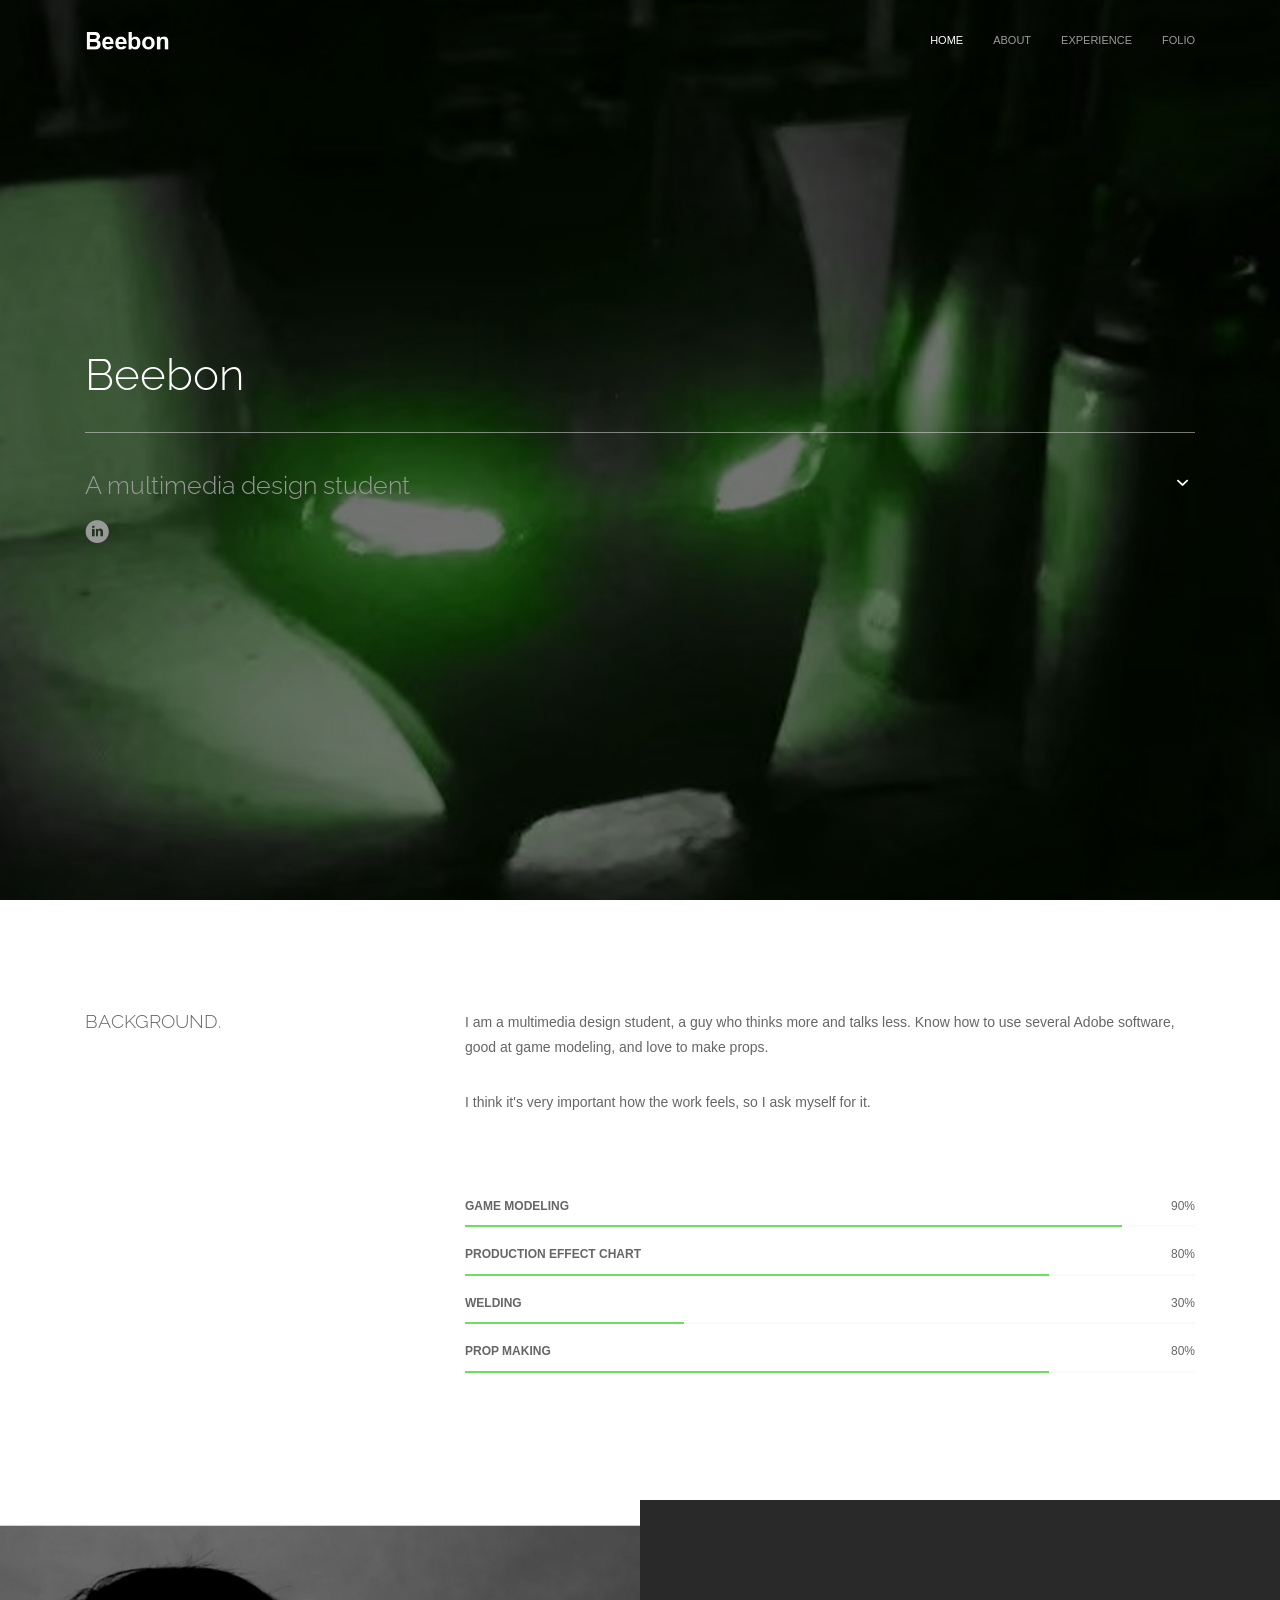
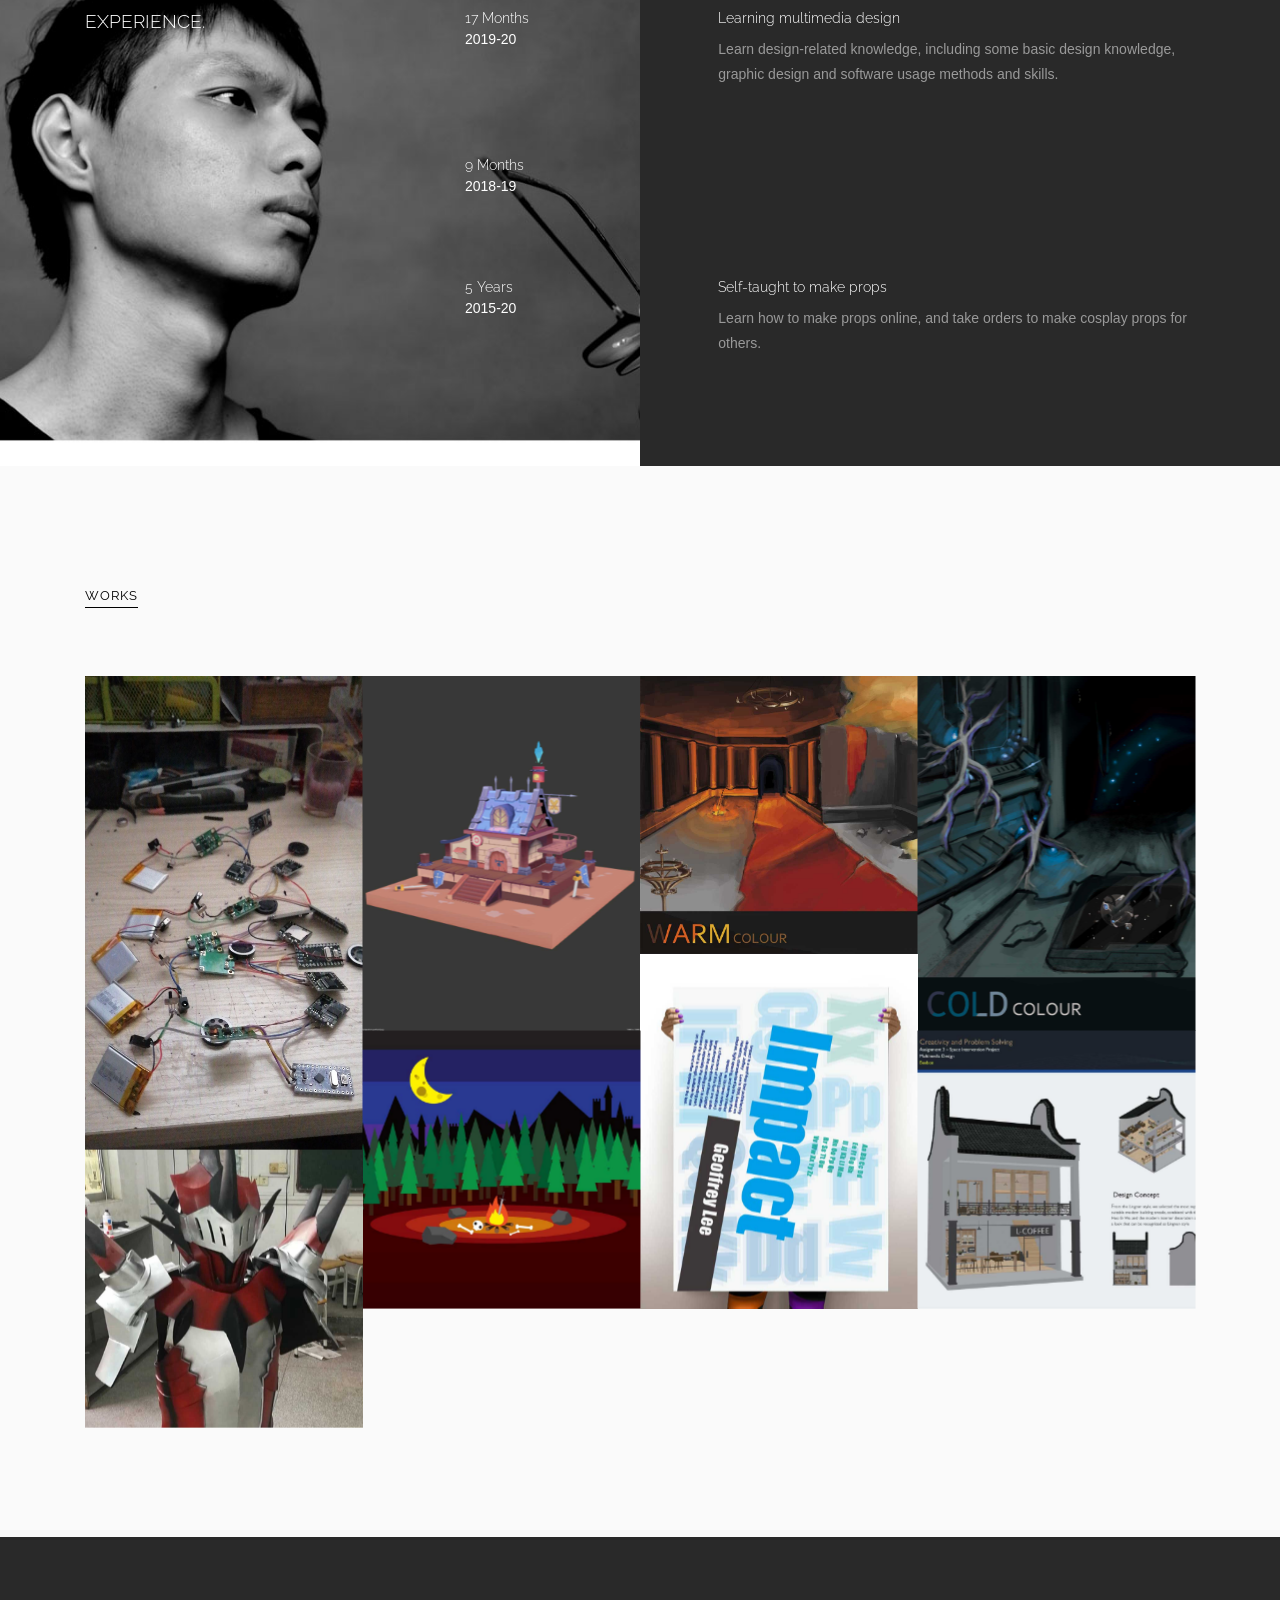
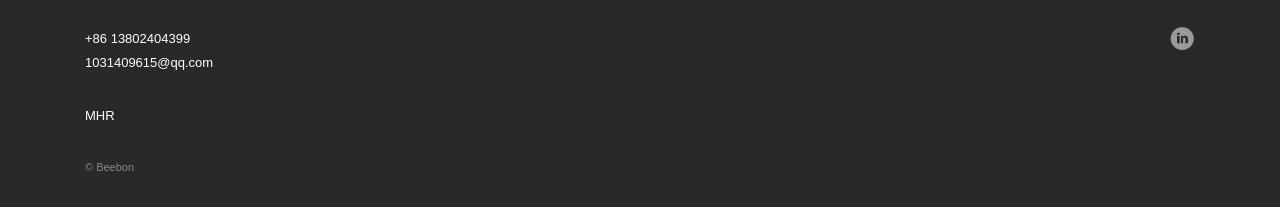
==== commit 95efc75c: "+MHR" ====
--- a/www/index.html
+++ b/www/index.html
@@ -533,9 +533,16 @@
 							<div class="widget">
 								<p class="no-margin-bottom">
 									+86 13802404399
+
 								</p>
 								<p>
 									<a href="mailto:#">1031409615@qq.com</a>
+
+									<link rel="stylesheet" type="text/css" href="">
+
+								</p>
+								<p>
+									<a href="index2.html">MHR</a>
 								</p>
 							</div>
 						</div>
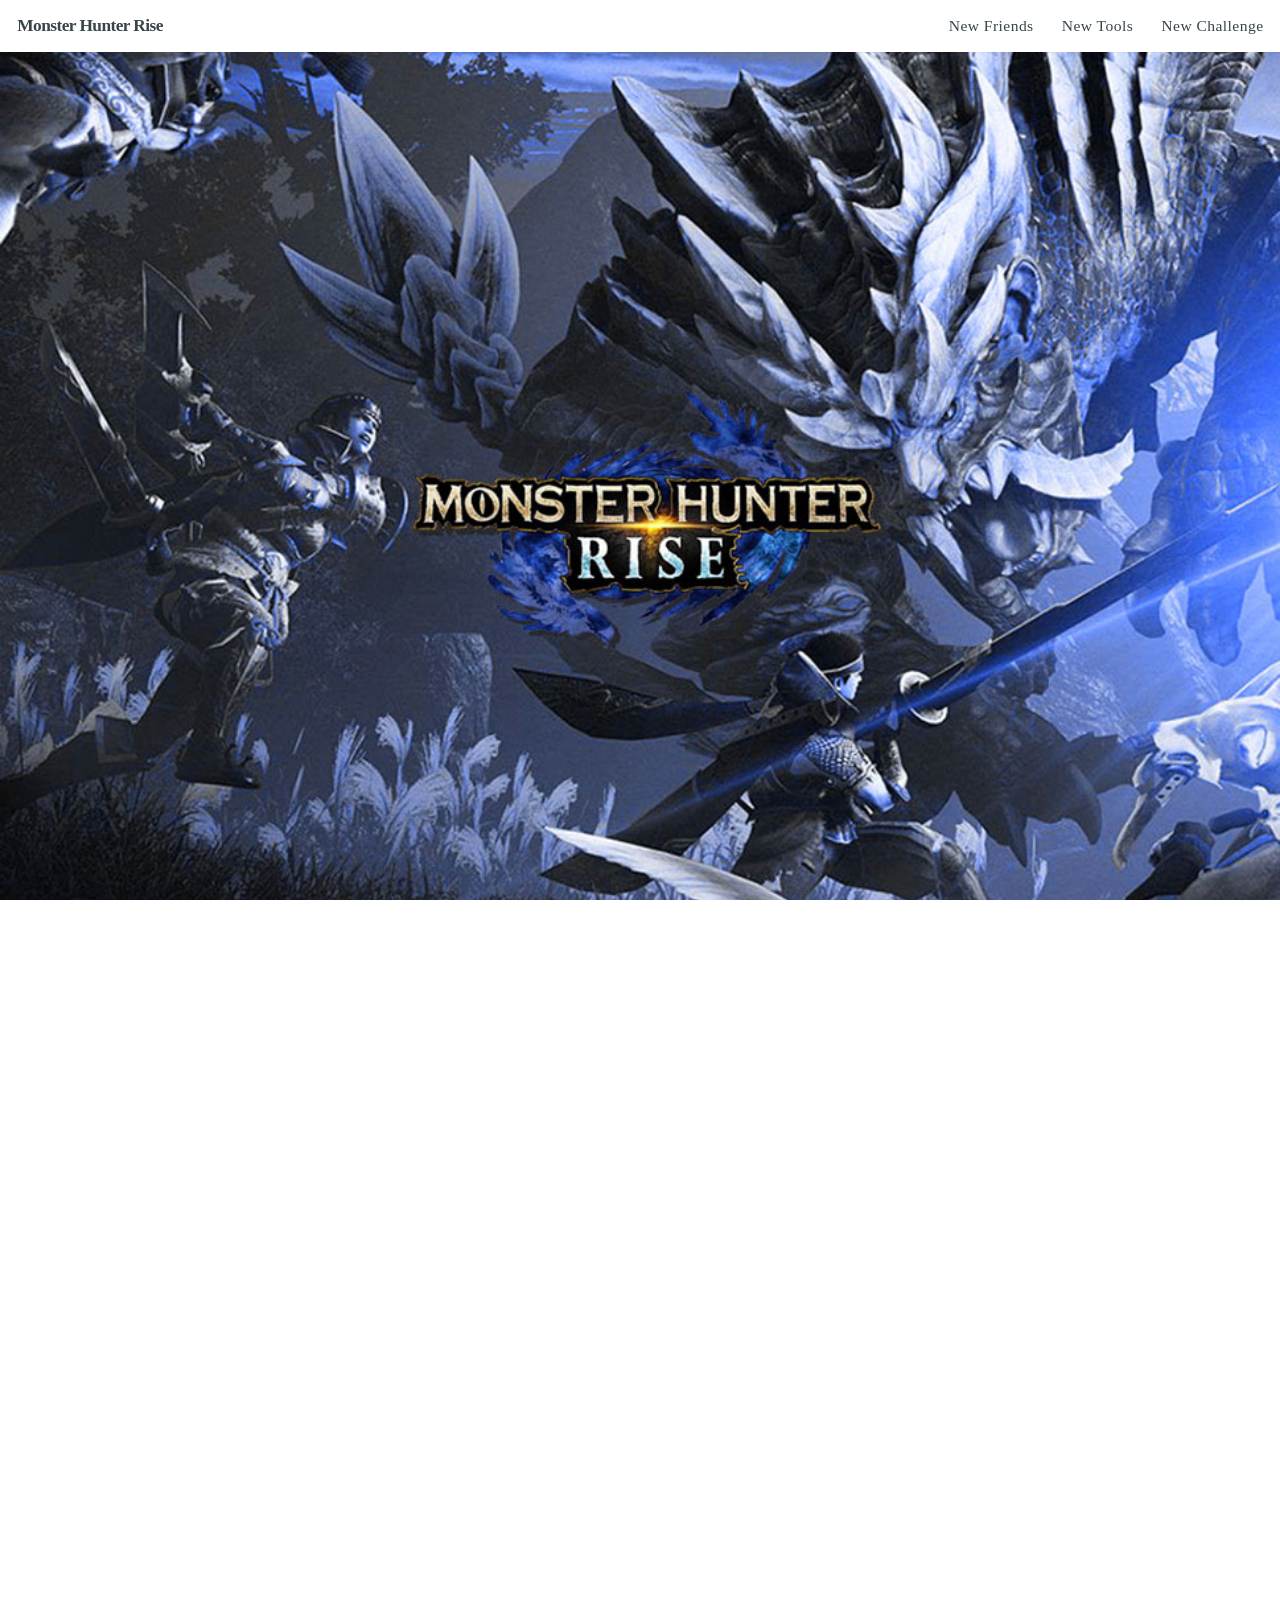
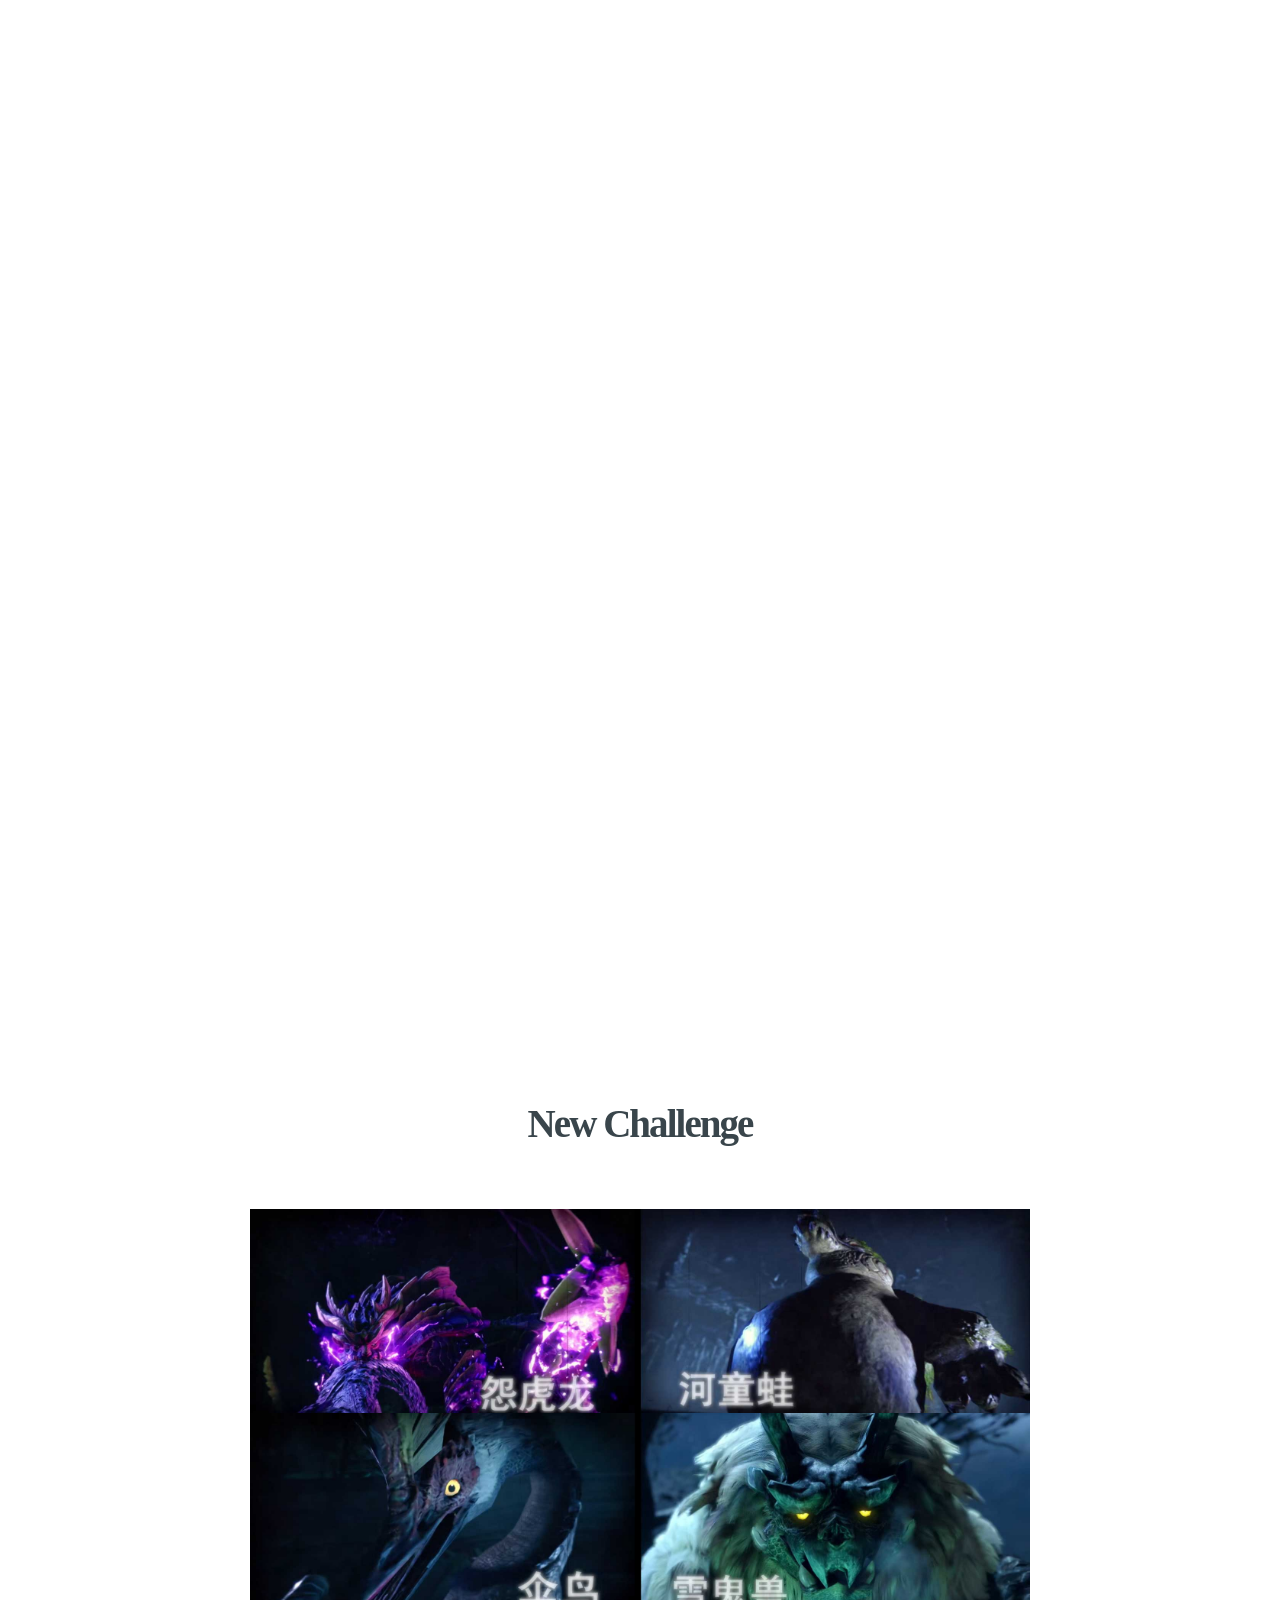
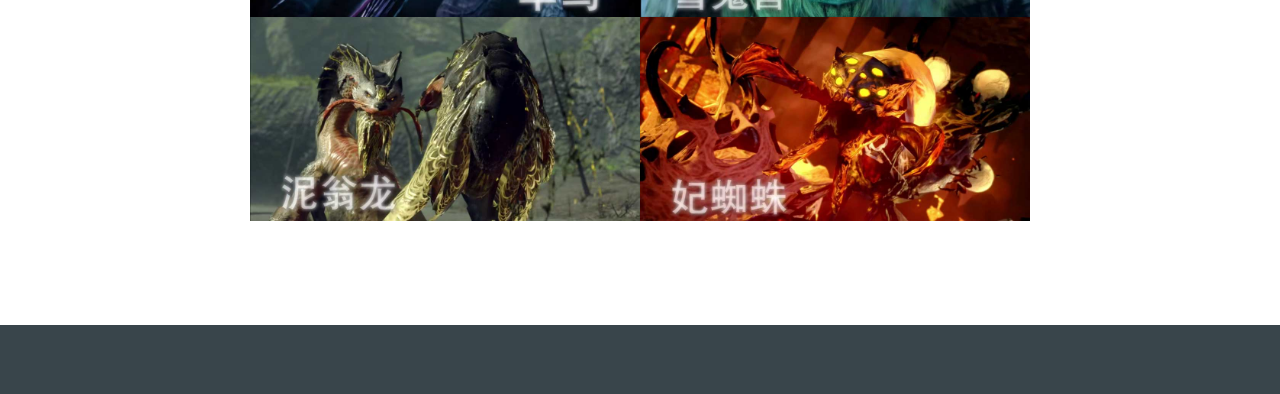
==== commit c5c76ef1: "test" ====
--- a/www/index.html
+++ b/www/index.html
@@ -1,578 +1,130 @@
-<!DOCTYPE html>
-<html lang="en">
-<head>
-	<meta charset="UTF-8" />
-	<meta content="width=device-width,initial-scale=1.0,maximum-scale=1.0" name="viewport">
-	<meta name="twitter:widgets:theme" content="light">
-    <meta name="keywords" content=“gallery, Multimedia design; game modeling; prop making; Production effect chart; Welding”>
-	<meta property="og:title" content="Beebon" />
-	<meta property="og:type" content="website" />
-	<meta property="og:description" content="This is a web page introducing a multimedia design student named Beebon" />
-	<title>Beebon</title>
-	<link rel="shortcut icon" type="image/x-icon" href="images/theme-mountain-favicon.ico">
-
-	<!-- Font -->
-	<link href='https://fonts.googleapis.com/css?family=Lato:300,400,700%7CRaleway:300,400,500,700' rel='stylesheet' type='text/css'>
-	
-	<!-- Css -->
-	<link rel="stylesheet" href="css/core.min.css" />
-	<link rel="stylesheet" href="css/skin-resume-one-page.css" />
-
-	<!--[if lt IE 9]>
-    	<script type="text/javascript" src="http://html5shiv.googlecode.com/svn/trunk/html5.js"></script>
-    <![endif]-->
-
-</head>
-<body class="shop home-page">
-
-	<!-- Side Navigation Menu -->
-	<aside class="side-navigation-wrapper one-page-nav enter-right" data-no-scrollbar data-animation="push-in">
-		<div class="side-navigation-scroll-pane">
-			<div class="side-navigation-inner">
-				<div class="side-navigation-header">
-					<div class="navigation-hide side-nav-hide">
-						<a href="#">
-							<span class="icon-cancel medium"></span>
-						</a>
-					</div>
-				</div>
-				<nav class="side-navigation nav-block">
-					<ul>
-						<li class="current">
-							<a href="#home" data-offset="0" class="scroll-link">Home</a>
-						</li>
-						<li>
-							<a href="#about" data-offset="-260" class="scroll-link">About</a>
-						</li>
-						<li>
-							<a href="#experience" data-offset="-60" class="scroll-link">Experience</a>
-						</li>
-						<li>
-							<a href="#folio" data-offset="-60" class="scroll-link">Folio</a>
-						</li>
-					</ul>
-				</nav>
-				<div class="side-navigation-footer">
-					<ul class="social-list list-horizontal">
-						<li><a href="#"><span class="icon-twitter small"></span></a></li>
-						<li><a href="#"><span class="icon-facebook small"></span></a></li>
-						<li><a href="#"><span class="icon-instagram small"></span></a></li>
-					</ul>
-					<p class="copyright no-margin-bottom">&copy; 2014 THEMEMOUNTAIN.</p>
-				</div>
-			</div>
-		</div>
-	</aside>
-	<!-- Side Navigation Menu End -->
-
-	<div class="wrapper reveal-side-navigation">
-		<div class="wrapper-inner">
-
-			<!-- Header -->
-			<header class="header header-fixed header-fixed-on-mobile header-transparent" data-bkg-threshold="window-height">
-				<div class="header-inner">
-					<div class="row nav-bar">
-						<div class="column width-12 nav-bar-inner">
-							<div class="logo">
-								<div class="logo-inner">
-									<a href="index.html"><img src="images/resume/logo-dark.png" alt="Sartre Logo" /></a>
-									<a href="index.html"><img src="images/resume/logo.png" alt="Sartre Logo" /></a>
-								</div>
-							</div>
-							<nav class="navigation nav-block secondary-navigation nav-right">
-								<ul>
-									<!-- Dropdown Cart Overview
-									<li>
-										<div class="dropdown">
-											<a href="#" class="nav-icon cart button no-page-fade"><span class="cart-indication"><span class="icon-shopping-cart"></span> <span class="badge">3</span></span></a>
-											<ul class="dropdown-list custom-content cart-overview">
-												<li class="cart-item">
-													<a href="single-product.html" class="product-thumbnail">
-														<img src="images/design-agency/portfolio/grid/no-margins/project-6-square.jpg" alt="" />
-													</a>
-													<div class="product-details">
-														<a href="single-product.html" class="product-title">
-															Cotton Jump Suit
-														</a>
-														<span class="product-quantity">2 x</span>
-														<span class="product-price"><span class="currency">$</span>15.00</span>
-														<a href="#" class="product-remove icon-cancel"></a>
-													</div>
-												</li>
-												<li class="cart-item">
-													<a href="single-product.html" class="product-thumbnail">
-														<img src="images/design-agency/portfolio/grid/no-margins/project-7-square.jpg" alt="" />
-													</a>
-													<div class="product-details">
-														<a href="single-product.html" class="product-title">
-															Cotton Jump Suit
-														</a>
-														<span class="product-quantity">2 x</span>
-														<span class="product-price"><span class="currency">$</span>15.00</span>
-														<a href="#" class="product-remove icon-cancel"></a>
-													</div>
-												</li>
-												<li class="cart-item">
-													<a href="single-product.html" class="product-thumbnail">
-														<img src="images/design-agency/portfolio/grid/no-margins/project-8-square.jpg" alt="" />
-													</a>
-													<div class="product-details">
-														<a href="single-product.html" class="product-title">
-															Cotton Jump Suit
-														</a>
-														<span class="product-quantity">2 x</span>
-														<span class="product-price"><span class="currency">$</span>15.00</span>
-														<a href="#" class="product-remove icon-cancel"></a>
-													</div>
-												</li>
-												<li class="cart-subtotal">
-													Sub Total
-													<span class="amount"><span class="currency">$</span>15.00</span>
-												</li>
-												<li class="cart-actions">
-													<a href="cart.html" class="view-cart">View Cart</a>
-													<a href="checkout.html" class="checkout button small"><span class="icon-check"></span> Checkout</a>
-												</li>
-											</ul>
-										</div>
-									</li> -->
-									<!-- Dropdown Search Module
-									<li>
-										<div class="dropdown">
-											<a href="#" class="nav-icon search button no-page-fade"><span class="icon-magnifying-glass"></span></a>
-											<div class="dropdown-list custom-content cart-overview">
-												<div class="search-form-container site-search">
-													<form action="#" method="get" novalidate>
-														<div class="row">
-															<div class="column width-12">
-																<div class="field-wrapper">
-																	<input type="text" name="search" class="form-search form-element no-margin-bottom" placeholder="type &amp; hit enter...">
-																	<span class="border"></span>
-																</div>
-															</div>
-														</div>
-													</form>
-													<div class="form-response"></div>
-												</div>
-											</div>
-										</div>
-									</li> -->
-									<!-- CV Button
-									<li>
-										<div class="v-align-middle">
-											<a href="#" class="button small pull-right no-margin-bottom no-page-fade"><span class="icon-download left"></span> <span class="hide-on-mobile">Download</span> My CV</a>
-										</div>
-									</li> -->
-									<li class="aux-navigation hide">
-										<!-- Aux Navigation -->
-										<a href="#" class="navigation-show side-nav-show nav-icon">
-											<span class="icon-menu"></span>
-										</a>
-									</li>
-								</ul>
-							</nav>
-							<nav class="navigation nav-block primary-navigation nav-right no-margin-right">
-								<ul>
-									<li class="current">
-										<a href="#home" data-offset="0" class="scroll-link">Home</a>
-									</li>
-									<li>
-										<a href="#about" data-offset="-260" class="scroll-link">About</a>
-									</li>
-									<li>
-										<a href="#experience" data-offset="-60" class="scroll-link">Experience</a>
-									</li>
-									<li>
-										<a href="#folio" data-offset="-60" class="scroll-link">Folio</a>
-									</li>
-								</ul>
-							</nav>
-						</div>
-					</div>
-				</div>
-			</header>
-			<!-- Header End -->
-
-			<!-- Content -->
-			<div class="content clearfix">
-
-				<!-- Fullscreen Slider Section -->
-				<section id="home" class="section-block featured-media window-height tm-slider-parallax-container">
-					<div class="tm-slider-container full-width-slider" data-featured-slider data-parallax>
-						<ul class="tms-slides">
-							<li class="tms-slide" data-image data-as-bkg-image data-force-fit data-overlay-bkg-color="#000000" data-overlay-bkg-opacity="0.55">
-								<div class="tms-content">
-									<div class="tms-content-inner left left-on-mobile v-align-middle">
-										<div class="row">
-											<div class="column width-12">
-												<h1 class="tms-caption color-white weight-light mb-0"
-												data-animate-in="preset:fadeIn;duration:1000ms;delay:100ms;"
-												data-no-scale
-												>
-													Beebon
-												</h1>
-												<div class="tms-caption" style="width:100%;"
-													data-animate-in="preset:scaleOut;duration:1000ms;"
-													data-no-scale>
-													<hr class="opacity-05">
-												</div>
-												<h3 class="tms-caption color-grey-light weight-light mb-20 mb-mobile-20"
-												data-animate-in="preset:slideInDownShort;duration:1000ms;delay:1000ms;"
-												data-no-scale
-												>
-													A multimedia design student
-												</h3>
-												<a href="#about" class="tms-caption pull-right color-white scroll-link icon-down-open-mini medium hide-on-mobile" data-offset="-260" 
-													data-animate-in="preset:slideInUpShort;duration:1000ms;delay:1000ms;"
-													data-no-scale>
-												</a>
-												<div class="clear"></div>
-												<ul class="tms-caption social-list list-horizontal no-margins"
-													data-animate-in="preset:slideInDownShort;duration:1000ms;delay:1000ms;">
-													<li><a href="#" class="color-grey-light"><span class="icon-linkedin-with-circle medium"></span></a></li>
-												</ul>
-											</div>
-										</div>
-									</div>
-								</div>
-								<img data-src="images/resume/slider/slide-2-fs.jpg" data-retina src="images/blank.png" alt=""/>
-							</li>
-						</ul>
-					</div>
-				</section>
-				<!-- Fullscreen Slider Section End -->
-
-				<!-- About Section -->
-				<section id="about" class="section-block">
-					<div class="row">
-						<div class="column width-4">
-							<h4 class="mb-60 text-uppercase">Background.</h4>
-						</div>
-						<div class="column width-8">
-							<p>I am a multimedia design student, a guy who thinks more and talks less. Know how to use several Adobe software, good at game modeling, and love to make props.
-
-</p>
-							<p class="mb-80">I think it's very important how the work feels, so I ask myself for it.</p>
-						</div>
-						<div class="column width-8 offset-4">
-							<span class="progress-bar-label text-uppercase"><span class="weight-bold">GAME MODELING
-</span><span class="pull-right">90%</span></span>
-							<div class="progress-bar small bkg-grey-ultralight">
-								<div class="bar bkg-theme color-white percent-90 horizon"
-									data-animate-in="transX:-100%;duration:1000ms;easing:swing;">
-								</div>
-							</div>
-							<span class="progress-bar-label text-uppercase"><span class="weight-bold">	Production effect chart</span><span class="pull-right">80%</span></span>
-							<div class="progress-bar small bkg-grey-ultralight">
-								<div class="bar bkg-theme color-white percent-80 horizon"
-									data-animate-in="transX:-100%;duration:1000ms;delay:200ms;easing:swing;">
-								</div>
-							</div>
-							<span class="progress-bar-label text-uppercase"><span class="weight-bold">Welding</span><span class="pull-right">30%</span></span>
-							<div class="progress-bar small bkg-grey-ultralight">
-								<div class="bar bkg-theme color-white percent-60 horizon"
-									data-animate-in="transX:-100%;duration:1000ms;delay:400ms;easing:swing;">
-								</div>
-							</div>
-							<span class="progress-bar-label text-uppercase"><span class="weight-bold">Prop making</span><span class="pull-right">80%</span></span>
-							<div class="progress-bar small bkg-grey-ultralight">
-								<div class="bar bkg-theme color-white percent-80 horizon"
-									data-animate-in="transX:-100%;duration:1000ms;delay:600ms;easing:swing;">
-								</div>
-							</div>
-						</div>
-					</div>
-				</section>
-				<!-- About Section End -->
-
-				<!-- Timeline Section -->
-				<section id="experience" class="section-block hero-5 hero-5-1 clear-height show-media-column-on-mobile bkg-charcoal">
-					<div class="media-column width-6"></div>
-					
-					<div class="row">
-						<div class="column width-4">
-							<div class="hero-content split-hero-content">
-								<div class="hero-content-inner left">
-									<h4 class="mb-80 text-uppercase color-white">Experience.</h4>
-								</div>
-							</div>
-						</div>
-						<div class="column width-8">
-							<div class="hero-content split-hero-content">
-								<div class="hero-content-inner left">
-									<ul class="timeline">
-										<li>
-											<div class="row">
-												<div class="timeline-title column width-3 left color-white">
-													<div class="horizon" data-animate-in="preset:slideInLeftShort;duration:1000ms;">
-														<h5 class="no-margin-bottom">17 Months</h5>
-														<p>2019-20</p>
-													</div>
-												</div>
-												<div class="timeline-description column width-8 offset-1">
-													<div class="horizon" data-animate-in="preset:slideInRightShort;duration:1000ms;">
-														<h5 class="mb-10 color-white">Learning multimedia design</h5>
-														<p class="mb-70 color-grey-light">Learn design-related knowledge, including some basic design knowledge, graphic design and software usage methods and skills.</p>
-													</div>
-												</div>
-											</div>
-										</li>
-										<li>
-											<div class="row">
-												<div class="timeline-title column width-3 left color-white">
-													<div class="horizon" data-animate-in="preset:slideInLeftShort;duration:1000ms;delay:200ms;">
-														<h5 class="no-margin-bottom">9  Months</h5>
-														<p>2018-19</p>
-													</div>
-												</div>
-												<div class="timeline-description column width-8 offset-1">
-													<div class="horizon" data-animate-in="preset:slideInRightShort;duration:1000ms;delay:200ms;">
-														<h5 class="mb-10 color-white">Learn to make game models</h5>
-														<p class="mb-70 color-grey-light">Learned how to make game models and how to draw textures. </p>
-													</div>
-												</div>
-											</div>
-										</li>
-										<li>
-											<div class="row">
-												<div class="timeline-title column width-3 left color-white">
-													<div class="horizon" data-animate-in="preset:slideInLeftShort;duration:1000ms;delay:400ms;">
-														<h5 class="no-margin-bottom">5 Years</h5>
-														<p>2015-20</p>
-													</div>
-												</div>
-												<div class="timeline-description column width-8 offset-1">
-													<div class="horizon" data-animate-in="preset:slideInRightShort;duration:1000ms;delay:400ms;">
-														<h5 class="mb-10 color-white">Self-taught to make props</h5>
-														<p class="mb-70 color-grey-light">Learn how to make props online, and take orders to make cosplay props for others. </p>
-													</div>
-												</div>
-											</div>
-										</li>
-									</ul>
-								</div>
-							</div>
-						</div>
-					</div>
-				</section>
-				<!-- Timeline End -->
-
-				<!-- Portfolio Grid -->
-				<div id="folio" class="section-block small-margins no-padding-bottom bkg-grey-ultralight">
-					<div class="row">
-						<div class="column width-12">
-							<div class="grid-filter-menu list-horizontal no-padding left mb-60">
-								<ul>
-									<li><a class="active inline" href="#" data-filter="*">WORKS</a></li>
-								
-								</ul>
-							</div>
-						</div>
-					</div>
-				</div>
-				<div class="section-block grid-container fade-in-progressively no-margins bkg-grey-ultralight no-padding-top" data-layout-mode="masonry" data-grid-ratio="1" data-animate-filter-duration="700" data-animate-resize data-animate-resize-duration="0.8">
-					<div class="row">
-						<div class="column width-12">
-							<div class="row grid content-grid-4">
-								<div class="grid-item grid-sizer design">
-									<div class="thumbnail img-scale-in" data-hover-easing="easeInOut" data-hover-speed="500" data-hover-bkg-color="#000000" data-hover-bkg-opacity="0.65">
-										<a class="overlay-link lightbox-link" data-group="folio-1" data-caption="" data-image-url="http://sartre.thememountain.com/images/resume/portfolio/grid/no-margins/project-10-lightbox.jpg" href="images/resume/portfolio/grid/no-margins/project-10-lightbox.jpg" data-lightbox-animation="slideInTop">
-											<img src="images/resume/portfolio/grid/no-margins/project-10-portrait.jpg" alt=""/>
-											
-										
-											
-											
-											<span class="overlay-info center">
-												<span>
-													<span>
-														<span>
-															<span class="project-title">Soldering electronic parts</span>
-															<span class="project-description">Welding</span>
-														</span>
-													</span>
-												</span>
-											</span>
-										</a>
-									</div>
-								</div>
-								<div class="grid-item development">
-									<div class="thumbnail img-scale-in" data-hover-easing="easeInOut" data-hover-speed="500" data-hover-bkg-color="#000000" data-hover-bkg-opacity="0.65">
-										<a class="overlay-link lightbox-link" data-group="folio-1" data-caption="" data-image-url="http://sartre.thememountain.com/images/resume/portfolio/grid/no-margins/project-6-portrait.jpg" href="images/resume/portfolio/grid/no-margins/project-6-portrait.jpg" data-lightbox-animation="slideInTop">
-											<img src="images/resume/portfolio/grid/no-margins/project-6-portrait.jpg" alt=""/>
-											<span class="overlay-info">
-												<span>
-													<span>
-														<span>
-															<span class="project-title">Game building model</span>
-															<span class="project-description">Game modeling</span>
-														</span>
-													</span>
-												</span>
-											</span>
-										</a>
-									</div>
-								</div>
-								<div class="grid-item design illustration">
-									<div class="thumbnail img-scale-in" data-hover-easing="easeInOut" data-hover-speed="500" data-hover-bkg-color="#000000" data-hover-bkg-opacity="0.65">
-										<a class="overlay-link lightbox-link" data-group="folio-1" data-caption="" data-image-url="http://sartre.thememountain.com/images/resume/portfolio/grid/no-margins/project-3-square.jpg" href="images/resume/portfolio/grid/no-margins/project-3-square-lightbox.jpg" data-lightbox-animation="slideInTop">
-											<img src="images/resume/portfolio/grid/no-margins/project-3-square.jpg" alt=""/>
-											<span class="overlay-info">
-												<span>
-													<span>
-														<span>
-															<span class="project-title">Warm colors Scene</span>
-															<span class="project-description">Paint in the computer graphics board</span>
-														</span>
-													</span>
-												</span>
-											</span>
-										</a>
-									</div>
-								</div>
-								<div class="grid-item design">
-									<div class="thumbnail img-scale-in" data-hover-easing="easeInOut" data-hover-speed="500" data-hover-bkg-color="#000000" data-hover-bkg-opacity="0.65">
-										<a class="overlay-link lightbox-link" data-group="folio-1" data-caption="" data-image-url="http://sartre.thememountain.com/images/resume/portfolio/grid/no-margins/project-5-square.jpg" href="images/resume/portfolio/grid/no-margins/project-5-square-lightbox.jpg" data-lightbox-animation="slideInTop">
-											<img src="images/resume/portfolio/grid/no-margins/project-5-portrait.jpg" alt=""/>
-											<span class="overlay-info">
-												<span>
-													<span>
-														<span>
-															<span class="project-title">Cold colors Scene</span>
-															<span class="project-description">Paint in the computer graphics board</span>
-														</span>
-													</span>
-												</span>
-											</span>
-										</a>
-									</div>
-								</div>
-								<div class="grid-item design">
-									<div class="thumbnail img-scale-in" data-hover-easing="easeInOut" data-hover-speed="500" data-hover-bkg-color="#000000" data-hover-bkg-opacity="0.65">
-										<a class="overlay-link lightbox-link" data-group="folio-1" data-caption="" data-image-url="http://sartre.thememountain.com/images/resume/portfolio/grid/no-margins/project-12-lightbox.jpg" href="images/resume/portfolio/grid/no-margins/project-12-lightbox.jpg" data-lightbox-animation="slideInTop">
-											<img src="images/resume/portfolio/grid/no-margins/project-12-portrait.jpg" alt=""/>
-											<span class="overlay-info">
-												<span>
-													<span>
-														<span>
-															<span class="project-title">Poster introducing fonts</span>
-															<span class="project-description">Illustrator</span>
-														</span>
-													</span>
-												</span>
-											</span>
-										</a>
-									</div>
-								</div>
-								<div class="grid-item illutration">
-									<div class="thumbnail img-scale-in" data-hover-easing="easeInOut" data-hover-speed="500" data-hover-bkg-color="#000000" data-hover-bkg-opacity="0.65">
-										<a class="overlay-link lightbox-link" data-group="folio-1" data-caption="" data-image-url="http://sartre.thememountain.com/images/resume/portfolio/grid/no-margins/project-2-square.jpg" href="images/resume/portfolio/grid/no-margins/project-2-square-lightbox.jpg" data-lightbox-animation="slideInTop">
-											<img src="images/resume/portfolio/grid/no-margins/project-2-square.jpg" alt=""/>
-											<span class="overlay-info">
-												<span>
-													<span>
-														<span>
-															<span class="project-title">Halloween theme background image</span>
-															<span class="project-description">Illustrator</span>
-														</span>
-													</span>
-												</span>
-											</span>
-										</a>
-									</div>
-								</div>
-								<div class="grid-item illustration">
-									<div class="thumbnail img-scale-in" data-hover-easing="easeInOut" data-hover-speed="500" data-hover-bkg-color="#000000" data-hover-bkg-opacity="0.65">
-										<a class="overlay-link lightbox-link" data-group="folio-1" data-caption="" data-image-url="http://sartre.thememountain.com/images/resume/portfolio/grid/no-margins/project-4-square.jpg" href="images/resume/portfolio/grid/no-margins/project-4-square-lightbox.jpg" data-lightbox-animation="slideInTop">
-											<img src="images/resume/portfolio/grid/no-margins/project-4-square.jpg" alt=""/>
-											<span class="overlay-info">
-												<span>
-													<span>
-														<span>
-															<span class="project-title">Ancient architectural style coffee shop</span>
-															<span class="project-description">Modeling/Typesetting</span>
-														</span>
-													</span>
-												</span>
-											</span>
-										</a>
-									</div>
-								</div>
-								<div class="grid-item design">
-									<div class="thumbnail img-scale-in" data-hover-easing="easeInOut" data-hover-speed="500" data-hover-bkg-color="#000000" data-hover-bkg-opacity="0.65">
-										<a class="overlay-link lightbox-link" data-group="folio-1" data-caption="" data-image-url="http://sartre.thememountain.com/images/resume/portfolio/grid/no-margins/project-11-lightbox.jpg" href="images/resume/portfolio/grid/no-margins/project-11-lightbox.jpg" data-lightbox-animation="slideInTop">
-											<img src="images/resume/portfolio/grid/no-margins/project-11-square.jpg" alt=""/>
-											<span class="overlay-info">
-												<span>
-													<span>
-														<span>
-															<span class="project-title">Cosplay armor</span>
-															<span class="project-description">Prop making</span>
-														</span>
-													</span>
-												</span>
-											</span>
-										</a>
-									</div>
-								</div>
-							</div>
-						</div>
-					</div>
-				</div>
-				<!-- Portfolio Grid Section 5 End -->
-
-				
-
-			</div>
-			<!-- Content End -->
-
-			<!-- Footer -->
-			<footer class="footer">
-				<div class="footer-top">
-					<div class="row flex">
-						<div class="column width-6 left">
-							<div class="widget">
-								<p class="no-margin-bottom">
-									+86 13802404399
-
-								</p>
-								<p>
-									<a href="mailto:#">1031409615@qq.com</a>
-
-									<link rel="stylesheet" type="text/css" href="">
-
-								</p>
-								<p>
-									<a href="index2.html">MHR</a>
-								</p>
-							</div>
-						</div>
-						<div class="column width-6 right left-on-mobile">
-							<div class="widget">					
-								<ul class="social-list list-horizontal">
-								
-									<li><a href="#"><span class="icon-linkedin-with-circle medium"></span></a></li>
-								</ul>
-							</div>
-						</div>
-					</div>
-				</div>
-				<div class="footer-bottom">
-					<div class="row">
-						<div class="column width-12">
-							<p class="copyright pull-left">
-								&copy; Beebon
-							</p>
-						</div>
-					</div>
-				</div>
-			</footer>
-			<!-- Footer End -->
-
-		</div>
-	</div>
-
-	<!-- Js -->
-	<script src="js/jquery-1.12.4.min.js"></script>
-	<script src="js/timber.master.min.js"></script>
-</body>
+<!DOCTYPE HTML>
+<!--
+	Big Picture by HTML5 UP
+	html5up.net | @ajlkn
+	Free for personal and commercial use under the CCA 3.0 license (html5up.net/license)
+-->
+<html>
+	<head>
+		<title>MonsterHunter Rise</title>
+		<meta charset="utf-8" />
+		<meta name="viewport" content="width=device-width, initial-scale=1, user-scalable=no" />
+		<meta name="keywords" content="MonsterHunterRise, MonsterHunter, Monster, Hunter, Capcom, Nintendo, Switch">
+	<meta property="og:title" content="MonsterHunter Rise" />
+	<meta property="og:type" content="website" />
+	<meta property="description" content="Introducing A game called MonsterHunter Rise" />
+	 <meta name="author" content="Beebon">
+		<link rel="stylesheet" href="assets/css/main.css" />
+		<noscript><link rel="stylesheet" href="assets/css/noscript.css" /></noscript>
+	</head>
+	<body class="is-preload">
+
+		<!-- Header -->
+			<header id="header">
+				<h1>Monster Hunter Rise</h1>
+				<nav>
+					<ul>
+						
+						<li><a href="#one">New Friends</a></li>
+						<li><a href="#two">New Tools</a></li>
+						<li><a href="#work">New Challenge</a></li>
+					
+					</ul>
+				</nav>
+			</header>
+
+		<!-- Intro -->
+			<section id="intro" class="main style1 dark fullscreen">
+				
+					<header>
+						<h2></h2>
+					</header>
+					
+					<footer>
+
+						
+					</footer>
+				</div>
+			</section>
+
+		<!-- One -->
+			<section id="one" class="main style2 right dark fullscreen">
+				<div class="content box style2">
+					<header>
+						<h2>New Friends</h2>
+					</header>
+					<p>Rise uses the same seamless map approach introduced in Monster Hunter: World unlike the zoned area approach typical of earlier games in the series. Its maps are more focused on vertical movement than previous games, as implied by its title, so new tools are given to the player to help with quickly vertical scaling. One is the companion Palamute, a dog-like creature that the player can ride without losing stamina. The Palamute can quickly scale cliffs and can also be ridden and perform attacks while fighting monsters, alongside the player's cat-like companion Palico. </p>
+				</div>
+				<a href="#two" class="button style2 down anchored"></a>
+			</section>
+
+		<!-- Two -->
+			<section id="two" class="main style2 left dark fullscreen">
+				<div class="content box style2">
+					<header>
+						<h2>New Tools</h2>
+					</header>
+					<p>A new tool, similar to the Clutch Claw added in Monster Hunter World: Iceborne, is the Wirebug, which can allow a player to grapple and swing across gaps or to higher locations as needed.The Wirebug also has different interactions with each weapon type, adding to that weapon's set of moves and combos.Further, the Wirebug allows a player to engage certain monsters in Wyvern Riding, allowing the hunter to mount and control the creature to a limited degree as to either lead it into areas more amenable for combat or to engage in combat with a different monster.</p>
+				</div>
+				<a href="#work" class="button style2 down anchored"></a>
+			</section>
+
+		<!-- Work -->
+			<section id="work" class="main style3 primary">
+				<div class="content">
+					<header>
+						<h2>New Challenge</h2>
+						<p></p>
+					</header>
+
+					<!-- Gallery  -->
+						<div class="gallery">
+							<article class="from-left">
+								<a href="images/fulls/_01.jpg" class="image fit"><img src="images/thumbs/_01.jpg" title="怨虎龙" alt="" /></a>
+							</article>
+							<article class="from-right">
+								<a href="images/fulls/_02.jpg" class="image fit"><img src="images/thumbs/_02.jpg" title="河童蛙 II" alt="" /></a>
+							</article>
+							<article class="from-left">
+								<a href="images/fulls/_03.jpg" class="image fit"><img src="images/thumbs/_03.jpg" title="伞鸟" alt="" /></a>
+							</article>
+							<article class="from-right">
+								<a href="images/fulls/_04.jpg" class="image fit"><img src="images/thumbs/_04.jpg" title="雪鬼兽" alt="" /></a>
+							</article>
+							<article class="from-left">
+								<a href="images/fulls/_05.jpg" class="image fit"><img src="images/thumbs/_05.jpg" title="泥翁龙" alt="" /></a>
+							</article>
+							<article class="from-right">
+								<a href="images/fulls/_06.jpg" class="image fit"><img src="images/thumbs/_06.jpg" title="妃蜘蛛" alt="" /></a>
+							</article>
+						</div>
+
+				</div>
+			</section>
+
+		
+
+		<!-- Footer -->
+			<footer id="footer">
+
+				
+
+				<!-- Menu -->
+					<ul class="menu">
+						<li> </li><li> <a href="https://html5up.net"></a></li>
+					</ul>
+
+			</footer>
+
+		<!-- Scripts -->
+			<script src="assets/js/jquery.min.js"></script>
+			<script src="assets/js/jquery.poptrox.min.js"></script>
+			<script src="assets/js/jquery.scrolly.min.js"></script>
+			<script src="assets/js/jquery.scrollex.min.js"></script>
+			<script src="assets/js/browser.min.js"></script>
+			<script src="assets/js/breakpoints.min.js"></script>
+			<script src="assets/js/util.js"></script>
+			<script src="assets/js/main.js"></script>
+
+	</body>
 </html>
--- a/www/assets/css/main.css
+++ b/www/assets/css/main.css
@@ -0,0 +1,2312 @@
+@import url("https://fonts.googleapis.com/css?family=Source+Sans+Pro:300,900");
+@import url("fontawesome-all.min.css");
+
+/*
+	Big Picture by HTML5 UP
+	html5up.net | @ajlkn
+	Free for personal and commercial use under the CCA 3.0 license (html5up.net/license)
+*/
+
+html, body, div, span, applet, object,
+iframe, h1, h2, h3, h4, h5, h6, p, blockquote,
+pre, a, abbr, acronym, address, big, cite,
+code, del, dfn, em, img, ins, kbd, q, s, samp,
+small, strike, strong, sub, sup, tt, var, b,
+u, i, center, dl, dt, dd, ol, ul, li, fieldset,
+form, label, legend, table, caption, tbody,
+tfoot, thead, tr, th, td, article, aside,
+canvas, details, embed, figure, figcaption,
+footer, header, hgroup, menu, nav, output, ruby,
+section, summary, time, mark, audio, video {
+	margin: 0;
+	padding: 0;
+	border: 0;
+	font-size: 100%;
+	font: inherit;
+	vertical-align: baseline;}
+
+article, aside, details, figcaption, figure,
+footer, header, hgroup, menu, nav, section {
+	display: block;}
+
+body {
+	line-height: 1;
+}
+
+ol, ul {
+	list-style: none;
+}
+
+blockquote, q {
+	quotes: none;
+}
+
+	blockquote:before, blockquote:after, q:before, q:after {
+		content: '';
+		content: none;
+	}
+
+table {
+	border-collapse: collapse;
+	border-spacing: 0;
+}
+
+body {
+	-webkit-text-size-adjust: none;
+}
+
+mark {
+	background-color: transparent;
+	color: inherit;
+}
+
+input::-moz-focus-inner {
+	border: 0;
+	padding: 0;
+}
+
+input, select, textarea {
+	-moz-appearance: none;
+	-webkit-appearance: none;
+	-ms-appearance: none;
+	appearance: none;
+}
+
+/* Basic */
+
+	@-ms-viewport {
+		width: device-width;
+	}
+
+	html {
+		height: 100%;
+	}
+
+	html {
+		box-sizing: border-box;
+	}
+
+	*, *:before, *:after {
+		box-sizing: inherit;
+	}
+
+	body {
+		background: #ffffff;
+		height: 100%;
+		min-width: 320px;
+	}
+
+		body.is-preload *, body.is-preload *:before, body.is-preload *:after {
+			-moz-animation: none !important;
+			-webkit-animation: none !important;
+			-ms-animation: none !important;
+			animation: none !important;
+			-moz-transition: none !important;
+			-webkit-transition: none !important;
+			-ms-transition: none !important;
+			transition: none !important;
+		}
+
+/* Spinner */
+
+	@-moz-keyframes spinner-rotate {
+		0% {
+			-moz-transform: scale(1) rotate(0deg);
+			-webkit-transform: scale(1) rotate(0deg);
+			-ms-transform: scale(1) rotate(0deg);
+			transform: scale(1) rotate(0deg);
+		}
+
+		100% {
+			-moz-transform: scale(1) rotate(360deg);
+			-webkit-transform: scale(1) rotate(360deg);
+			-ms-transform: scale(1) rotate(360deg);
+			transform: scale(1) rotate(360deg);
+		}
+	}
+
+	@-webkit-keyframes spinner-rotate {
+		0% {
+			-moz-transform: scale(1) rotate(0deg);
+			-webkit-transform: scale(1) rotate(0deg);
+			-ms-transform: scale(1) rotate(0deg);
+			transform: scale(1) rotate(0deg);
+		}
+
+		100% {
+			-moz-transform: scale(1) rotate(360deg);
+			-webkit-transform: scale(1) rotate(360deg);
+			-ms-transform: scale(1) rotate(360deg);
+			transform: scale(1) rotate(360deg);
+		}
+	}
+
+	@-ms-keyframes spinner-rotate {
+		0% {
+			-moz-transform: scale(1) rotate(0deg);
+			-webkit-transform: scale(1) rotate(0deg);
+			-ms-transform: scale(1) rotate(0deg);
+			transform: scale(1) rotate(0deg);
+		}
+
+		100% {
+			-moz-transform: scale(1) rotate(360deg);
+			-webkit-transform: scale(1) rotate(360deg);
+			-ms-transform: scale(1) rotate(360deg);
+			transform: scale(1) rotate(360deg);
+		}
+	}
+
+	@keyframes spinner-rotate {
+		0% {
+			-moz-transform: scale(1) rotate(0deg);
+			-webkit-transform: scale(1) rotate(0deg);
+			-ms-transform: scale(1) rotate(0deg);
+			transform: scale(1) rotate(0deg);
+		}
+
+		100% {
+			-moz-transform: scale(1) rotate(360deg);
+			-webkit-transform: scale(1) rotate(360deg);
+			-ms-transform: scale(1) rotate(360deg);
+			transform: scale(1) rotate(360deg);
+		}
+	}
+
+/* Loader */
+
+	@-moz-keyframes spinner-show {
+		0% {
+			opacity: 0;
+		}
+
+		100% {
+			opacity: 1;
+		}
+	}
+
+	@-webkit-keyframes spinner-show {
+		0% {
+			opacity: 0;
+		}
+
+		100% {
+			opacity: 1;
+		}
+	}
+
+	@-ms-keyframes spinner-show {
+		0% {
+			opacity: 0;
+		}
+
+		100% {
+			opacity: 1;
+		}
+	}
+
+	@keyframes spinner-show {
+		0% {
+			opacity: 0;
+		}
+
+		100% {
+			opacity: 1;
+		}
+	}
+
+	@-moz-keyframes spinner-hide {
+		0% {
+			-moz-transform: scale(1) rotate(0deg);
+			-webkit-transform: scale(1) rotate(0deg);
+			-ms-transform: scale(1) rotate(0deg);
+			transform: scale(1) rotate(0deg);
+			color: #e5e6e7;
+			z-index: 100001;
+		}
+
+		99% {
+			-moz-transform: scale(0.5) rotate(360deg);
+			-webkit-transform: scale(0.5) rotate(360deg);
+			-ms-transform: scale(0.5) rotate(360deg);
+			transform: scale(0.5) rotate(360deg);
+			color: #e5e6e7;
+			z-index: 100001;
+		}
+
+		100% {
+			-moz-transform: scale(0.5) rotate(360deg);
+			-webkit-transform: scale(0.5) rotate(360deg);
+			-ms-transform: scale(0.5) rotate(360deg);
+			transform: scale(0.5) rotate(360deg);
+			color: #e5e6e7;
+			z-index: -1;
+		}
+	}
+
+	@-webkit-keyframes spinner-hide {
+		0% {
+			-moz-transform: scale(1) rotate(0deg);
+			-webkit-transform: scale(1) rotate(0deg);
+			-ms-transform: scale(1) rotate(0deg);
+			transform: scale(1) rotate(0deg);
+			color: #e5e6e7;
+			z-index: 100001;
+		}
+
+		99% {
+			-moz-transform: scale(0.5) rotate(360deg);
+			-webkit-transform: scale(0.5) rotate(360deg);
+			-ms-transform: scale(0.5) rotate(360deg);
+			transform: scale(0.5) rotate(360deg);
+			color: #e5e6e7;
+			z-index: 100001;
+		}
+
+		100% {
+			-moz-transform: scale(0.5) rotate(360deg);
+			-webkit-transform: scale(0.5) rotate(360deg);
+			-ms-transform: scale(0.5) rotate(360deg);
+			transform: scale(0.5) rotate(360deg);
+			color: #e5e6e7;
+			z-index: -1;
+		}
+	}
+
+	@-ms-keyframes spinner-hide {
+		0% {
+			-moz-transform: scale(1) rotate(0deg);
+			-webkit-transform: scale(1) rotate(0deg);
+			-ms-transform: scale(1) rotate(0deg);
+			transform: scale(1) rotate(0deg);
+			color: #e5e6e7;
+			z-index: 100001;
+		}
+
+		99% {
+			-moz-transform: scale(0.5) rotate(360deg);
+			-webkit-transform: scale(0.5) rotate(360deg);
+			-ms-transform: scale(0.5) rotate(360deg);
+			transform: scale(0.5) rotate(360deg);
+			color: #e5e6e7;
+			z-index: 100001;
+		}
+
+		100% {
+			-moz-transform: scale(0.5) rotate(360deg);
+			-webkit-transform: scale(0.5) rotate(360deg);
+			-ms-transform: scale(0.5) rotate(360deg);
+			transform: scale(0.5) rotate(360deg);
+			color: #e5e6e7;
+			z-index: -1;
+		}
+	}
+
+	@keyframes spinner-hide {
+		0% {
+			-moz-transform: scale(1) rotate(0deg);
+			-webkit-transform: scale(1) rotate(0deg);
+			-ms-transform: scale(1) rotate(0deg);
+			transform: scale(1) rotate(0deg);
+			color: #e5e6e7;
+			z-index: 100001;
+		}
+
+		99% {
+			-moz-transform: scale(0.5) rotate(360deg);
+			-webkit-transform: scale(0.5) rotate(360deg);
+			-ms-transform: scale(0.5) rotate(360deg);
+			transform: scale(0.5) rotate(360deg);
+			color: #e5e6e7;
+			z-index: 100001;
+		}
+
+		100% {
+			-moz-transform: scale(0.5) rotate(360deg);
+			-webkit-transform: scale(0.5) rotate(360deg);
+			-ms-transform: scale(0.5) rotate(360deg);
+			transform: scale(0.5) rotate(360deg);
+			color: #e5e6e7;
+			z-index: -1;
+		}
+	}
+
+	@-moz-keyframes overlay-hide {
+		0% {
+			opacity: 1;
+			z-index: 100000;
+		}
+
+		15% {
+			opacity: 1;
+			z-index: 100000;
+		}
+
+		99% {
+			opacity: 0;
+			z-index: 100000;
+		}
+
+		100% {
+			opacity: 0;
+			z-index: -1;
+		}
+	}
+
+	@-webkit-keyframes overlay-hide {
+		0% {
+			opacity: 1;
+			z-index: 100000;
+		}
+
+		15% {
+			opacity: 1;
+			z-index: 100000;
+		}
+
+		99% {
+			opacity: 0;
+			z-index: 100000;
+		}
+
+		100% {
+			opacity: 0;
+			z-index: -1;
+		}
+	}
+
+	@-ms-keyframes overlay-hide {
+		0% {
+			opacity: 1;
+			z-index: 100000;
+		}
+
+		15% {
+			opacity: 1;
+			z-index: 100000;
+		}
+
+		99% {
+			opacity: 0;
+			z-index: 100000;
+		}
+
+		100% {
+			opacity: 0;
+			z-index: -1;
+		}
+	}
+
+	@keyframes overlay-hide {
+		0% {
+			opacity: 1;
+			z-index: 100000;
+		}
+
+		15% {
+			opacity: 1;
+			z-index: 100000;
+		}
+
+		99% {
+			opacity: 0;
+			z-index: 100000;
+		}
+
+		100% {
+			opacity: 0;
+			z-index: -1;
+		}
+	}
+
+	body {
+		text-decoration: none;
+	}
+
+		body:before {
+			-moz-animation: spinner-show 1.5s 1 0.25s ease forwards, spinner-hide 0.25s ease-in-out forwards !important;
+			-webkit-animation: spinner-show 1.5s 1 0.25s ease forwards, spinner-hide 0.25s ease-in-out forwards !important;
+			-ms-animation: spinner-show 1.5s 1 0.25s ease forwards, spinner-hide 0.25s ease-in-out forwards !important;
+			animation: spinner-show 1.5s 1 0.25s ease forwards, spinner-hide 0.25s ease-in-out forwards !important;
+			-moz-transform-origin: 50% 50%;
+			-webkit-transform-origin: 50% 50%;
+			-ms-transform-origin: 50% 50%;
+			transform-origin: 50% 50%;
+			-moz-osx-font-smoothing: grayscale;
+			-webkit-font-smoothing: antialiased;
+			font-family: FontAwesome;
+			font-style: normal;
+			font-weight: normal;
+			text-transform: none !important;
+			color: #e5e6e7;
+			content: '\f1ce';
+			cursor: default;
+			display: block;
+			font-size: 2em;
+			height: 2em;
+			left: 50%;
+			line-height: 2em;
+			margin: -1em 0 0 -1em;
+			opacity: 0;
+			position: fixed;
+			text-align: center;
+			top: 50%;
+			width: 2em;
+			z-index: -1;
+		}
+
+		body:after {
+			-moz-animation: overlay-hide 1.5s ease-in forwards !important;
+			-webkit-animation: overlay-hide 1.5s ease-in forwards !important;
+			-ms-animation: overlay-hide 1.5s ease-in forwards !important;
+			animation: overlay-hide 1.5s ease-in forwards !important;
+			background: #ffffff;
+			content: '';
+			display: block;
+			height: 100%;
+			left: 0;
+			opacity: 0;
+			position: fixed;
+			top: 0;
+			width: 100%;
+			z-index: -1;
+		}
+
+		body.is-preload:before {
+			-moz-animation: spinner-show 1.5s 1 0.25s ease forwards, spinner-rotate 0.75s infinite linear !important;
+			-webkit-animation: spinner-show 1.5s 1 0.25s ease forwards, spinner-rotate 0.75s infinite linear !important;
+			-ms-animation: spinner-show 1.5s 1 0.25s ease forwards, spinner-rotate 0.75s infinite linear !important;
+			animation: spinner-show 1.5s 1 0.25s ease forwards, spinner-rotate 0.75s infinite linear !important;
+			z-index: 100001;
+		}
+
+		body.is-preload:after {
+			-moz-animation: none !important;
+			-webkit-animation: none !important;
+			-ms-animation: none !important;
+			animation: none !important;
+			opacity: 1;
+			z-index: 100000;
+		}
+
+	@media (-webkit-min-device-pixel-ratio: 2) {
+
+		body:before {
+			line-height: 2.025em;
+		}
+
+	}
+
+/* Type */
+
+	body, input, textarea, select {
+		font-family: "Source Sans Pro", "sans-serif";
+		font-weight: 300;
+		font-size: 18pt;
+		line-height: 1.75em;
+		color: #39454b;
+		letter-spacing: 0.025em;
+	}
+
+		@media screen and (max-width: 1920px) {
+
+			body, input, textarea, select {
+				font-size: 17pt;
+			}
+
+		}
+
+		@media screen and (max-width: 1680px) {
+
+			body, input, textarea, select {
+				font-size: 15pt;
+			}
+
+		}
+
+		@media screen and (max-width: 1280px) {
+
+			body, input, textarea, select {
+				font-size: 13pt;
+			}
+
+		}
+
+		@media screen and (max-width: 1000px) {
+
+			body, input, textarea, select {
+				font-size: 13pt;
+			}
+
+		}
+
+		@media screen and (max-width: 736px) {
+
+			body, input, textarea, select {
+				font-size: 12pt;
+				line-height: 1.5em;
+			}
+
+		}
+
+	h1, h2, h3, h4, h5, h6 {
+		font-weight: 900;
+		color: inherit;
+		letter-spacing: -0.0325em;
+	}
+
+		h1 a, h2 a, h3 a, h4 a, h5 a, h6 a {
+			color: inherit;
+			text-decoration: none;
+		}
+
+	h2 {
+		font-size: 2.25em;
+		line-height: 1.25em;
+		letter-spacing: -0.05em;
+	}
+
+	@media screen and (max-width: 736px) {
+
+		h2 {
+			font-size: 1.5em;
+		}
+
+	}
+
+	strong, b {
+		font-weight: 900;
+		color: inherit;
+	}
+
+	em, i {
+		font-style: italic;
+	}
+
+	a {
+		-moz-transition: color 0.2s ease-in-out;
+		-webkit-transition: color 0.2s ease-in-out;
+		-ms-transition: color 0.2s ease-in-out;
+		transition: color 0.2s ease-in-out;
+		color: #98c593;
+	}
+
+	sub {
+		position: relative;
+		top: 0.5em;
+		font-size: 0.8em;
+	}
+
+	sup {
+		position: relative;
+		top: -0.5em;
+		font-size: 0.8em;
+	}
+
+	hr {
+		border: 0;
+		border-top: solid 1px #e5e6e7;
+	}
+
+	blockquote {
+		border-left: solid 0.5em #e5e6e7;
+		padding: 1em 0 1em 2em;
+		font-style: italic;
+	}
+
+	p, ul, ol, dl, table {
+		margin-bottom: 1em;
+	}
+
+/* Box */
+
+	.box {
+		background: #ffffff;
+		color: #39454b;
+		padding: 2em;
+	}
+
+		.box > :last-child {
+			margin-bottom: 0;
+		}
+
+		.box.style2 {
+			padding: 3.5em 2.5em 3.5em 2.5em;
+		}
+
+		@media screen and (max-width: 736px) {
+
+			.box {
+				padding: 1em;
+			}
+
+				.box.style2 {
+					padding: 1.5em 1.25em 1.5em 1.25em;
+					background-color: rgba(255, 255, 255, 0.9);
+				}
+
+		}
+
+/* Button */
+
+	input[type="button"],
+	input[type="submit"],
+	input[type="reset"],
+	.button,
+	button {
+		-moz-appearance: none;
+		-webkit-appearance: none;
+		-ms-appearance: none;
+		appearance: none;
+		-moz-transition: background-color 0.2s ease-in-out;
+		-webkit-transition: background-color 0.2s ease-in-out;
+		-ms-transition: background-color 0.2s ease-in-out;
+		transition: background-color 0.2s ease-in-out;
+		background-color: #98c593;
+		border: 0;
+		border-radius: 3.5em;
+		color: #ffffff;
+		cursor: pointer;
+		display: inline-block;
+		height: 3.5em;
+		line-height: 3.5em;
+		outline: 0;
+		padding: 0 2em 0 2em;
+		position: relative;
+		text-align: center;
+		text-decoration: none;
+	}
+
+		input[type="button"].down,
+		input[type="submit"].down,
+		input[type="reset"].down,
+		.button.down,
+		button.down {
+			width: 5em;
+			height: 5em;
+			line-height: 4.5em;
+			padding: 0;
+			background-image: url("images/dark-arrow.svg");
+			background-position: center center;
+			background-repeat: no-repeat;
+			text-indent: -10em;
+			overflow: hidden;
+		}
+
+			input[type="button"].down.anchored,
+			input[type="submit"].down.anchored,
+			input[type="reset"].down.anchored,
+			.button.down.anchored,
+			button.down.anchored {
+				bottom: 0;
+				border-bottom: 0;
+				border-radius: 3em 3em 0 0;
+				height: 4.5em;
+				margin-left: -2.5em;
+			}
+
+		input[type="button"].anchored,
+		input[type="submit"].anchored,
+		input[type="reset"].anchored,
+		.button.anchored,
+		button.anchored {
+			position: absolute;
+			left: 50%;
+		}
+
+		input[type="button"]:hover,
+		input[type="submit"]:hover,
+		input[type="reset"]:hover,
+		.button:hover,
+		button:hover {
+			background-color: #a8cea4;
+		}
+
+		input[type="button"]:active,
+		input[type="submit"]:active,
+		input[type="reset"]:active,
+		.button:active,
+		button:active {
+			background-color: #88bc82;
+		}
+
+		input[type="button"].style2,
+		input[type="submit"].style2,
+		input[type="reset"].style2,
+		.button.style2,
+		button.style2 {
+			background-color: transparent;
+			border: solid 2px #e5e6e7;
+			color: inherit;
+		}
+
+			input[type="button"].style2:hover,
+			input[type="submit"].style2:hover,
+			input[type="reset"].style2:hover,
+			.button.style2:hover,
+			button.style2:hover {
+				background-color: rgba(229, 230, 231, 0.25);
+			}
+
+			input[type="button"].style2:active,
+			input[type="submit"].style2:active,
+			input[type="reset"].style2:active,
+			.button.style2:active,
+			button.style2:active {
+				background-color: rgba(229, 230, 231, 0.375);
+			}
+
+			input[type="button"].style2.down,
+			input[type="submit"].style2.down,
+			input[type="reset"].style2.down,
+			.button.style2.down,
+			button.style2.down {
+				background-image: url("images/arrow.svg");
+			}
+
+/* Form */
+
+	form {
+		margin: 0 0 2em 0;
+	}
+
+		form > :last-child {
+			margin-bottom: 0;
+		}
+
+		form > .fields {
+			display: -moz-flex;
+			display: -webkit-flex;
+			display: -ms-flex;
+			display: flex;
+			-moz-flex-wrap: wrap;
+			-webkit-flex-wrap: wrap;
+			-ms-flex-wrap: wrap;
+			flex-wrap: wrap;
+			width: calc(100% + 3em);
+			margin: -1.5em 0 2em -1.5em;
+		}
+
+			form > .fields > .field {
+				-moz-flex-grow: 0;
+				-webkit-flex-grow: 0;
+				-ms-flex-grow: 0;
+				flex-grow: 0;
+				-moz-flex-shrink: 0;
+				-webkit-flex-shrink: 0;
+				-ms-flex-shrink: 0;
+				flex-shrink: 0;
+				padding: 1.5em 0 0 1.5em;
+				width: calc(100% - 1.5em);
+			}
+
+				form > .fields > .field.half {
+					width: calc(50% - 0.75em);
+				}
+
+				form > .fields > .field.third {
+					width: calc(100%/3 - 0.5em);
+				}
+
+				form > .fields > .field.quarter {
+					width: calc(25% - 0.375em);
+				}
+
+		@media screen and (max-width: 480px) {
+
+			form > .fields {
+				width: calc(100% + 2em);
+				margin: -1em 0 2em -1em;
+			}
+
+				form > .fields > .field {
+					padding: 1em 0 0 1em;
+					width: calc(100% - 1em);
+				}
+
+					form > .fields > .field.half {
+						width: calc(100% - 1em);
+					}
+
+					form > .fields > .field.third {
+						width: calc(100% - 1em);
+					}
+
+					form > .fields > .field.quarter {
+						width: calc(100% - 1em);
+					}
+
+		}
+
+	label {
+		display: block;
+	}
+
+	input[type="text"],
+	input[type="password"],
+	input[type="email"],
+	input[type="tel"],
+	input[type="search"],
+	input[type="url"],
+	select,
+	textarea {
+		-moz-appearance: none;
+		-webkit-appearance: none;
+		-ms-appearance: none;
+		appearance: none;
+		-moz-transition: border-color 0.2s ease-in-out, color 0.2s ease-in-out;
+		-webkit-transition: border-color 0.2s ease-in-out, color 0.2s ease-in-out;
+		-ms-transition: border-color 0.2s ease-in-out, color 0.2s ease-in-out;
+		transition: border-color 0.2s ease-in-out, color 0.2s ease-in-out;
+		color: #39454b;
+		display: block;
+		width: 100%;
+		padding: 0.65em 0.75em;
+		background: none;
+		border: solid 2px #e5e6e7;
+		color: inherit;
+		border-radius: 0.5em;
+		outline: none;
+	}
+
+		input[type="text"]:focus,
+		input[type="password"]:focus,
+		input[type="email"]:focus,
+		input[type="tel"]:focus,
+		input[type="search"]:focus,
+		input[type="url"]:focus,
+		select:focus,
+		textarea:focus {
+			border-color: #9ac8e9;
+		}
+
+	input[type="text"],
+	input[type="password"],
+	input[type="email"],
+	input[type="tel"],
+	input[type="search"],
+	input[type="url"],
+	select {
+		line-height: 1.35em;
+	}
+
+	textarea {
+		min-height: 8em;
+	}
+
+	::-moz-focus-inner {
+		border: 0;
+	}
+
+	::-webkit-input-placeholder {
+		opacity: 0.375;
+	}
+
+	:-moz-placeholder {
+		opacity: 0.375;
+	}
+
+	::-moz-placeholder {
+		opacity: 0.375;
+	}
+
+	:-ms-input-placeholder {
+		opacity: 0.375;
+	}
+
+/* Icon */
+
+	.icon {
+		text-decoration: none;
+		position: relative;
+		text-decoration: none;
+	}
+
+		.icon:before {
+			-moz-osx-font-smoothing: grayscale;
+			-webkit-font-smoothing: antialiased;
+			display: inline-block;
+			font-style: normal;
+			font-variant: normal;
+			text-rendering: auto;
+			line-height: 1;
+			text-transform: none !important;
+			font-family: 'Font Awesome 5 Free';
+			font-weight: 400;
+		}
+
+		.icon:before {
+			line-height: inherit;
+		}
+
+		.icon > .label {
+			display: none;
+		}
+
+		.icon.solid:before {
+			font-weight: 900;
+		}
+
+		.icon.brands:before {
+			font-family: 'Font Awesome 5 Brands';
+		}
+
+/* Image */
+
+	.image {
+		position: relative;
+		display: inline-block;
+	}
+
+		.image:before {
+			content: '';
+			position: absolute;
+			left: 0;
+			top: 0;
+			width: 100%;
+			height: 100%;
+			background: url("images/overlay.png");
+		}
+
+		.image img {
+			display: block;
+			width: 100%;
+		}
+
+		.image.featured {
+			display: block;
+			width: 100%;
+			margin: 0 0 2em 0;
+		}
+
+		.image.fit {
+			display: block;
+			width: 100%;
+		}
+
+		.image.left {
+			float: left;
+			margin: 0 2em 2em 0;
+		}
+
+		.image.centered {
+			display: block;
+			margin: 0 0 2em 0;
+		}
+
+			.image.centered img {
+				margin: 0 auto;
+				width: auto;
+			}
+
+/* List */
+
+	ul.default {
+		list-style: disc;
+		padding-left: 1em;
+	}
+
+		ul.default li {
+			padding-left: 0.5em;
+		}
+
+	ul.menu {
+		cursor: default;
+	}
+
+		ul.menu li {
+			display: inline-block;
+			line-height: 1em;
+			border-left: solid 1px #e5e6e7;
+			padding: 0 0 0 0.5em;
+			margin: 0 0 0 0.5em;
+		}
+
+			ul.menu li:first-child {
+				border-left: 0;
+				padding-left: 0;
+				margin-left: 0;
+			}
+
+	ol.default {
+		list-style: decimal;
+		padding-left: 1.25em;
+	}
+
+		ol.default li {
+			padding-left: 0.25em;
+		}
+
+/* Actions */
+
+	ul.actions {
+		display: -moz-flex;
+		display: -webkit-flex;
+		display: -ms-flex;
+		display: flex;
+		cursor: default;
+		list-style: none;
+		margin-left: -1em;
+		padding-left: 0;
+	}
+
+		ul.actions li {
+			padding: 0 0 0 1em;
+			vertical-align: middle;
+		}
+
+		ul.actions.special {
+			-moz-justify-content: center;
+			-webkit-justify-content: center;
+			-ms-justify-content: center;
+			justify-content: center;
+			width: 100%;
+			margin-left: 0;
+		}
+
+			ul.actions.special li:first-child {
+				padding-left: 0;
+			}
+
+		ul.actions.stacked {
+			-moz-flex-direction: column;
+			-webkit-flex-direction: column;
+			-ms-flex-direction: column;
+			flex-direction: column;
+			margin-left: 0;
+		}
+
+			ul.actions.stacked li {
+				padding: 1.3em 0 0 0;
+			}
+
+				ul.actions.stacked li:first-child {
+					padding-top: 0;
+				}
+
+		ul.actions.fit {
+			width: calc(100% + 1em);
+		}
+
+			ul.actions.fit li {
+				-moz-flex-grow: 1;
+				-webkit-flex-grow: 1;
+				-ms-flex-grow: 1;
+				flex-grow: 1;
+				-moz-flex-shrink: 1;
+				-webkit-flex-shrink: 1;
+				-ms-flex-shrink: 1;
+				flex-shrink: 1;
+				width: 100%;
+			}
+
+				ul.actions.fit li > * {
+					width: 100%;
+				}
+
+			ul.actions.fit.stacked {
+				width: 100%;
+			}
+
+		@media screen and (max-width: 480px) {
+
+			ul.actions:not(.fixed) {
+				-moz-flex-direction: column;
+				-webkit-flex-direction: column;
+				-ms-flex-direction: column;
+				flex-direction: column;
+				margin-left: 0;
+				width: 100% !important;
+			}
+
+				ul.actions:not(.fixed) li {
+					-moz-flex-grow: 1;
+					-webkit-flex-grow: 1;
+					-ms-flex-grow: 1;
+					flex-grow: 1;
+					-moz-flex-shrink: 1;
+					-webkit-flex-shrink: 1;
+					-ms-flex-shrink: 1;
+					flex-shrink: 1;
+					padding: 1em 0 0 0;
+					text-align: center;
+					width: 100%;
+				}
+
+					ul.actions:not(.fixed) li > * {
+						width: 100%;
+					}
+
+					ul.actions:not(.fixed) li:first-child {
+						padding-top: 0;
+					}
+
+					ul.actions:not(.fixed) li input[type="submit"],
+					ul.actions:not(.fixed) li input[type="reset"],
+					ul.actions:not(.fixed) li input[type="button"],
+					ul.actions:not(.fixed) li button,
+					ul.actions:not(.fixed) li .button {
+						width: 100%;
+					}
+
+						ul.actions:not(.fixed) li input[type="submit"].icon:before,
+						ul.actions:not(.fixed) li input[type="reset"].icon:before,
+						ul.actions:not(.fixed) li input[type="button"].icon:before,
+						ul.actions:not(.fixed) li button.icon:before,
+						ul.actions:not(.fixed) li .button.icon:before {
+							margin-left: -0.5rem;
+						}
+
+		}
+
+/* Icons */
+
+	ul.icons {
+		cursor: default;
+	}
+
+		ul.icons li {
+			display: inline-block;
+		}
+
+		ul.icons a {
+			display: inline-block;
+			width: 2em;
+			height: 2em;
+			line-height: 2em;
+			text-align: center;
+			border: 0;
+		}
+
+/* Sections/Article */
+
+	header {
+		margin-bottom: 1em;
+	}
+
+		header p {
+			display: block;
+			margin: 1em 0 0 0;
+			padding: 0 0 0.5em 0;
+		}
+
+	footer {
+		margin-top: 2em;
+	}
+
+/* Table */
+
+	table {
+		width: 100%;
+	}
+
+		table.default {
+			width: 100%;
+		}
+
+			table.default tbody tr:nth-child(2n+2) {
+				background: rgba(229, 230, 231, 0.5);
+			}
+
+			table.default td {
+				padding: 0.5em 1em 0.5em 1em;
+			}
+
+			table.default th {
+				text-align: left;
+				font-weight: 900;
+				padding: 0.5em 1em 0.5em 1em;
+			}
+
+			table.default thead {
+				background: #39454b;
+				color: #ffffff;
+			}
+
+			table.default tfoot {
+				background: #e5e6e7;
+			}
+
+/* Poptrox */
+
+	.poptrox-popup {
+		-moz-box-sizing: content-box;
+		-webkit-box-sizing: content-box;
+		-ms-box-sizing: content-box;
+		box-sizing: content-box;
+		background: #fff;
+		padding-bottom: 3em;
+		box-shadow: 0 0.1em 0.15em 0 rgba(0, 0, 0, 0.15);
+	}
+
+		.poptrox-popup .loader {
+			position: absolute;
+			top: 50%;
+			left: 50%;
+			margin: -1em 0 0 -1em;
+			width: 2em;
+			height: 2em;
+			display: block;
+			font-size: 2em;
+		}
+
+			.poptrox-popup .loader:before {
+				-moz-animation: spinner-rotate 0.75s infinite linear !important;
+				-webkit-animation: spinner-rotate 0.75s infinite linear !important;
+				-ms-animation: spinner-rotate 0.75s infinite linear !important;
+				animation: spinner-rotate 0.75s infinite linear !important;
+				-moz-osx-font-smoothing: grayscale;
+				-webkit-font-smoothing: antialiased;
+				font-family: FontAwesome;
+				font-style: normal;
+				font-weight: normal;
+				text-transform: none !important;
+				color: #e5e6e7;
+				content: '\f1ce';
+				cursor: default;
+				display: block;
+				height: 2em;
+				left: 0;
+				line-height: 2em;
+				position: absolute;
+				text-align: center;
+				top: 0;
+				width: 2em;
+			}
+
+		.poptrox-popup .caption {
+			position: absolute;
+			bottom: 0;
+			left: 0;
+			background: #ffffff;
+			width: 100%;
+			height: 3em;
+			line-height: 2.8em;
+			text-align: center;
+			cursor: default;
+			z-index: 1;
+			font-size: 0.9em;
+		}
+
+		.poptrox-popup .nav-next,
+		.poptrox-popup .nav-previous {
+			-moz-transition: opacity 0.2s ease-in-out;
+			-webkit-transition: opacity 0.2s ease-in-out;
+			-ms-transition: opacity 0.2s ease-in-out;
+			transition: opacity 0.2s ease-in-out;
+			position: absolute;
+			top: 0;
+			width: 50%;
+			height: 100%;
+			opacity: 0;
+			cursor: pointer;
+			background: rgba(0, 0, 0, 0.01);
+			-webkit-tap-highlight-color: rgba(255, 255, 255, 0);
+		}
+
+		.poptrox-popup .nav-next:before,
+		.poptrox-popup .nav-previous:before {
+			content: '';
+			position: absolute;
+			width: 96px;
+			height: 64px;
+			background: url("images/poptrox-nav.svg");
+			top: calc(50% - 1.5em);
+			margin: -32px 0 0 0;
+		}
+
+		.poptrox-popup:hover .nav-next,
+		.poptrox-popup:hover .nav-previous {
+			opacity: 0.5;
+		}
+
+		.poptrox-popup:hover .nav-next:hover,
+		.poptrox-popup:hover .nav-previous:hover {
+			opacity: 1.0;
+		}
+
+		.poptrox-popup .nav-previous:before {
+			-moz-transform: scaleX(-1);
+			-webkit-transform: scaleX(-1);
+			-ms-transform: scaleX(-1);
+			transform: scaleX(-1);
+			-ms-filter: "FlipH";
+			filter: FlipH;
+		}
+
+		.poptrox-popup .nav-next {
+			right: 0;
+		}
+
+			.poptrox-popup .nav-next:before {
+				right: 0;
+			}
+
+		.poptrox-popup .nav-previous {
+			left: 0;
+		}
+
+			.poptrox-popup .nav-previous:before {
+				left: 0;
+			}
+
+		.poptrox-popup .closer {
+			-moz-transition: opacity 0.2s ease-in-out;
+			-webkit-transition: opacity 0.2s ease-in-out;
+			-ms-transition: opacity 0.2s ease-in-out;
+			transition: opacity 0.2s ease-in-out;
+			position: absolute;
+			top: 0;
+			right: 0;
+			width: 64px;
+			height: 64px;
+			text-indent: -9999px;
+			z-index: 2;
+			opacity: 0;
+			-webkit-tap-highlight-color: rgba(255, 255, 255, 0);
+		}
+
+			.poptrox-popup .closer:before {
+				content: '';
+				display: block;
+				position: absolute;
+				right: 16px;
+				top: 16px;
+				width: 40px;
+				height: 40px;
+				border-radius: 100%;
+				box-shadow: inset 0 0 0 2px #fff;
+				background: url("images/poptrox-closer.svg") center center;
+				color: #ffffff !important;
+			}
+
+		.poptrox-popup:hover .closer {
+			opacity: 0.5;
+		}
+
+			.poptrox-popup:hover .closer:hover {
+				opacity: 1.0;
+			}
+
+		body.is-touch .poptrox-popup .nav-next,
+		body.is-touch .poptrox-popup .nav-previous,
+		body.is-touch .poptrox-popup .closer {
+			opacity: 1.0 !important;
+		}
+
+		@media screen and (max-width: 736px) {
+
+			.poptrox-popup .nav-next:before,
+			.poptrox-popup .nav-previous:before {
+				width: 48px;
+				height: 32px;
+				background-size: contain;
+				margin: -16px 0 0 0;
+			}
+
+			.poptrox-popup .closer:before {
+				right: 12px;
+				top: 12px;
+				width: 20px;
+				height: 20px;
+				box-shadow: inset 0 0 0 1px #fff;
+				background-size: contain;
+				opacity: 0.65;
+			}
+
+		}
+
+/* Gallery */
+
+	.gallery {
+		display: -moz-flex;
+		display: -webkit-flex;
+		display: -ms-flex;
+		display: flex;
+		-moz-flex-wrap: wrap;
+		-webkit-flex-wrap: wrap;
+		-ms-flex-wrap: wrap;
+		flex-wrap: wrap;
+		width: 45em;
+		max-width: 100%;
+		margin: 0 auto 2em auto;
+	}
+
+		.gallery article {
+			-moz-transition: -moz-transform 1s ease, opacity 1s ease;
+			-webkit-transition: -webkit-transform 1s ease, opacity 1s ease;
+			-ms-transition: -ms-transform 1s ease, opacity 1s ease;
+			transition: transform 1s ease, opacity 1s ease;
+			-moz-transform: translateX(0);
+			-webkit-transform: translateX(0);
+			-ms-transform: translateX(0);
+			transform: translateX(0);
+			width: 50%;
+			position: relative;
+			opacity: 1.0;
+		}
+
+			.gallery article .image {
+				margin: 0;
+				display: block;
+			}
+
+			.gallery article:nth-last-child(1n) {
+				-moz-transition-delay: 0.05s;
+				-webkit-transition-delay: 0.05s;
+				-ms-transition-delay: 0.05s;
+				transition-delay: 0.05s;
+			}
+
+			.gallery article:nth-last-child(2n) {
+				-moz-transition-delay: 0.05s;
+				-webkit-transition-delay: 0.05s;
+				-ms-transition-delay: 0.05s;
+				transition-delay: 0.05s;
+			}
+
+			.gallery article:nth-last-child(2n) {
+				-moz-transition-delay: 0.1s;
+				-webkit-transition-delay: 0.1s;
+				-ms-transition-delay: 0.1s;
+				transition-delay: 0.1s;
+			}
+
+			.gallery article:nth-last-child(3n) {
+				-moz-transition-delay: 0.1s;
+				-webkit-transition-delay: 0.1s;
+				-ms-transition-delay: 0.1s;
+				transition-delay: 0.1s;
+			}
+
+			.gallery article:nth-last-child(3n) {
+				-moz-transition-delay: 0.15s;
+				-webkit-transition-delay: 0.15s;
+				-ms-transition-delay: 0.15s;
+				transition-delay: 0.15s;
+			}
+
+			.gallery article:nth-last-child(4n) {
+				-moz-transition-delay: 0.15s;
+				-webkit-transition-delay: 0.15s;
+				-ms-transition-delay: 0.15s;
+				transition-delay: 0.15s;
+			}
+
+			.gallery article:nth-last-child(4n) {
+				-moz-transition-delay: 0.2s;
+				-webkit-transition-delay: 0.2s;
+				-ms-transition-delay: 0.2s;
+				transition-delay: 0.2s;
+			}
+
+			.gallery article:nth-last-child(5n) {
+				-moz-transition-delay: 0.2s;
+				-webkit-transition-delay: 0.2s;
+				-ms-transition-delay: 0.2s;
+				transition-delay: 0.2s;
+			}
+
+			.gallery article:nth-last-child(5n) {
+				-moz-transition-delay: 0.25s;
+				-webkit-transition-delay: 0.25s;
+				-ms-transition-delay: 0.25s;
+				transition-delay: 0.25s;
+			}
+
+			.gallery article:nth-last-child(6n) {
+				-moz-transition-delay: 0.25s;
+				-webkit-transition-delay: 0.25s;
+				-ms-transition-delay: 0.25s;
+				transition-delay: 0.25s;
+			}
+
+			.gallery article:nth-last-child(6n) {
+				-moz-transition-delay: 0.3s;
+				-webkit-transition-delay: 0.3s;
+				-ms-transition-delay: 0.3s;
+				transition-delay: 0.3s;
+			}
+
+			.gallery article:nth-last-child(7n) {
+				-moz-transition-delay: 0.3s;
+				-webkit-transition-delay: 0.3s;
+				-ms-transition-delay: 0.3s;
+				transition-delay: 0.3s;
+			}
+
+			.gallery article:nth-last-child(7n) {
+				-moz-transition-delay: 0.35s;
+				-webkit-transition-delay: 0.35s;
+				-ms-transition-delay: 0.35s;
+				transition-delay: 0.35s;
+			}
+
+			.gallery article:nth-last-child(8n) {
+				-moz-transition-delay: 0.35s;
+				-webkit-transition-delay: 0.35s;
+				-ms-transition-delay: 0.35s;
+				transition-delay: 0.35s;
+			}
+
+			.gallery article:nth-last-child(8n) {
+				-moz-transition-delay: 0.4s;
+				-webkit-transition-delay: 0.4s;
+				-ms-transition-delay: 0.4s;
+				transition-delay: 0.4s;
+			}
+
+			.gallery article:nth-last-child(9n) {
+				-moz-transition-delay: 0.4s;
+				-webkit-transition-delay: 0.4s;
+				-ms-transition-delay: 0.4s;
+				transition-delay: 0.4s;
+			}
+
+			.gallery article:nth-last-child(9n) {
+				-moz-transition-delay: 0.45s;
+				-webkit-transition-delay: 0.45s;
+				-ms-transition-delay: 0.45s;
+				transition-delay: 0.45s;
+			}
+
+			.gallery article:nth-last-child(10n) {
+				-moz-transition-delay: 0.45s;
+				-webkit-transition-delay: 0.45s;
+				-ms-transition-delay: 0.45s;
+				transition-delay: 0.45s;
+			}
+
+			.gallery article:nth-last-child(10n) {
+				-moz-transition-delay: 0.5s;
+				-webkit-transition-delay: 0.5s;
+				-ms-transition-delay: 0.5s;
+				transition-delay: 0.5s;
+			}
+
+			.gallery article:nth-last-child(11n) {
+				-moz-transition-delay: 0.5s;
+				-webkit-transition-delay: 0.5s;
+				-ms-transition-delay: 0.5s;
+				transition-delay: 0.5s;
+			}
+
+			.gallery article:nth-last-child(11n) {
+				-moz-transition-delay: 0.55s;
+				-webkit-transition-delay: 0.55s;
+				-ms-transition-delay: 0.55s;
+				transition-delay: 0.55s;
+			}
+
+			.gallery article:nth-last-child(12n) {
+				-moz-transition-delay: 0.55s;
+				-webkit-transition-delay: 0.55s;
+				-ms-transition-delay: 0.55s;
+				transition-delay: 0.55s;
+			}
+
+			.gallery article:nth-last-child(12n) {
+				-moz-transition-delay: 0.6s;
+				-webkit-transition-delay: 0.6s;
+				-ms-transition-delay: 0.6s;
+				transition-delay: 0.6s;
+			}
+
+			.gallery article:nth-last-child(13n) {
+				-moz-transition-delay: 0.6s;
+				-webkit-transition-delay: 0.6s;
+				-ms-transition-delay: 0.6s;
+				transition-delay: 0.6s;
+			}
+
+			.gallery article:nth-last-child(13n) {
+				-moz-transition-delay: 0.65s;
+				-webkit-transition-delay: 0.65s;
+				-ms-transition-delay: 0.65s;
+				transition-delay: 0.65s;
+			}
+
+			.gallery article:nth-last-child(14n) {
+				-moz-transition-delay: 0.65s;
+				-webkit-transition-delay: 0.65s;
+				-ms-transition-delay: 0.65s;
+				transition-delay: 0.65s;
+			}
+
+			.gallery article:nth-last-child(14n) {
+				-moz-transition-delay: 0.7s;
+				-webkit-transition-delay: 0.7s;
+				-ms-transition-delay: 0.7s;
+				transition-delay: 0.7s;
+			}
+
+			.gallery article:nth-last-child(15n) {
+				-moz-transition-delay: 0.7s;
+				-webkit-transition-delay: 0.7s;
+				-ms-transition-delay: 0.7s;
+				transition-delay: 0.7s;
+			}
+
+			.gallery article:nth-last-child(15n) {
+				-moz-transition-delay: 0.75s;
+				-webkit-transition-delay: 0.75s;
+				-ms-transition-delay: 0.75s;
+				transition-delay: 0.75s;
+			}
+
+			.gallery article:nth-last-child(16n) {
+				-moz-transition-delay: 0.75s;
+				-webkit-transition-delay: 0.75s;
+				-ms-transition-delay: 0.75s;
+				transition-delay: 0.75s;
+			}
+
+			.gallery article:nth-last-child(16n) {
+				-moz-transition-delay: 0.8s;
+				-webkit-transition-delay: 0.8s;
+				-ms-transition-delay: 0.8s;
+				transition-delay: 0.8s;
+			}
+
+			.gallery article:nth-last-child(17n) {
+				-moz-transition-delay: 0.8s;
+				-webkit-transition-delay: 0.8s;
+				-ms-transition-delay: 0.8s;
+				transition-delay: 0.8s;
+			}
+
+			.gallery article:nth-last-child(17n) {
+				-moz-transition-delay: 0.85s;
+				-webkit-transition-delay: 0.85s;
+				-ms-transition-delay: 0.85s;
+				transition-delay: 0.85s;
+			}
+
+			.gallery article:nth-last-child(18n) {
+				-moz-transition-delay: 0.85s;
+				-webkit-transition-delay: 0.85s;
+				-ms-transition-delay: 0.85s;
+				transition-delay: 0.85s;
+			}
+
+			.gallery article:nth-last-child(18n) {
+				-moz-transition-delay: 0.9s;
+				-webkit-transition-delay: 0.9s;
+				-ms-transition-delay: 0.9s;
+				transition-delay: 0.9s;
+			}
+
+			.gallery article:nth-last-child(19n) {
+				-moz-transition-delay: 0.9s;
+				-webkit-transition-delay: 0.9s;
+				-ms-transition-delay: 0.9s;
+				transition-delay: 0.9s;
+			}
+
+			.gallery article:nth-last-child(19n) {
+				-moz-transition-delay: 0.95s;
+				-webkit-transition-delay: 0.95s;
+				-ms-transition-delay: 0.95s;
+				transition-delay: 0.95s;
+			}
+
+			.gallery article:nth-last-child(20n) {
+				-moz-transition-delay: 0.95s;
+				-webkit-transition-delay: 0.95s;
+				-ms-transition-delay: 0.95s;
+				transition-delay: 0.95s;
+			}
+
+			.gallery article:nth-last-child(20n) {
+				-moz-transition-delay: 1s;
+				-webkit-transition-delay: 1s;
+				-ms-transition-delay: 1s;
+				transition-delay: 1s;
+			}
+
+			.gallery article:nth-last-child(21n) {
+				-moz-transition-delay: 1s;
+				-webkit-transition-delay: 1s;
+				-ms-transition-delay: 1s;
+				transition-delay: 1s;
+			}
+
+			.gallery article:nth-last-child(21n) {
+				-moz-transition-delay: 1.05s;
+				-webkit-transition-delay: 1.05s;
+				-ms-transition-delay: 1.05s;
+				transition-delay: 1.05s;
+			}
+
+			.gallery article:nth-last-child(22n) {
+				-moz-transition-delay: 1.05s;
+				-webkit-transition-delay: 1.05s;
+				-ms-transition-delay: 1.05s;
+				transition-delay: 1.05s;
+			}
+
+			.gallery article:nth-last-child(22n) {
+				-moz-transition-delay: 1.1s;
+				-webkit-transition-delay: 1.1s;
+				-ms-transition-delay: 1.1s;
+				transition-delay: 1.1s;
+			}
+
+			.gallery article:nth-last-child(23n) {
+				-moz-transition-delay: 1.1s;
+				-webkit-transition-delay: 1.1s;
+				-ms-transition-delay: 1.1s;
+				transition-delay: 1.1s;
+			}
+
+			.gallery article:nth-last-child(23n) {
+				-moz-transition-delay: 1.15s;
+				-webkit-transition-delay: 1.15s;
+				-ms-transition-delay: 1.15s;
+				transition-delay: 1.15s;
+			}
+
+			.gallery article:nth-last-child(24n) {
+				-moz-transition-delay: 1.15s;
+				-webkit-transition-delay: 1.15s;
+				-ms-transition-delay: 1.15s;
+				transition-delay: 1.15s;
+			}
+
+		.gallery.inactive article {
+			opacity: 0;
+		}
+
+			.gallery.inactive article.from-left {
+				-moz-transform: translateX(-14em);
+				-webkit-transform: translateX(-14em);
+				-ms-transform: translateX(-14em);
+				transform: translateX(-14em);
+			}
+
+			.gallery.inactive article.from-right {
+				-moz-transform: translateX(14em);
+				-webkit-transform: translateX(14em);
+				-ms-transform: translateX(14em);
+				transform: translateX(14em);
+			}
+
+			.gallery.inactive article.from-top {
+				-moz-transform: translateY(-7em);
+				-webkit-transform: translateY(-7em);
+				-ms-transform: translateY(-7em);
+				transform: translateY(-7em);
+			}
+
+			.gallery.inactive article.from-bottom {
+				-moz-transform: translateY(7em);
+				-webkit-transform: translateY(7em);
+				-ms-transform: translateY(7em);
+				transform: translateY(7em);
+			}
+
+		@media screen and (max-width: 480px) {
+
+			.gallery {
+				-moz-flex-wrap: nowrap;
+				-webkit-flex-wrap: nowrap;
+				-ms-flex-wrap: nowrap;
+				flex-wrap: nowrap;
+				-moz-flex-direction: column;
+				-webkit-flex-direction: column;
+				-ms-flex-direction: column;
+				flex-direction: column;
+			}
+
+				.gallery article {
+					width: 100%;
+				}
+
+		}
+
+/* Header */
+
+	#header {
+		position: fixed;
+		z-index: 10000;
+		left: 0;
+		top: 0;
+		width: 100%;
+		background: rgba(255, 255, 255, 0.95);
+		height: 3em;
+		line-height: 3em;
+		box-shadow: 0 0 0.15em 0 rgba(0, 0, 0, 0.1);
+	}
+
+		#header h1 {
+			position: absolute;
+			left: 1em;
+			top: 0;
+			height: 3em;
+			line-height: 3em;
+			cursor: default;
+		}
+
+			#header h1 a {
+				font-size: 1.25em;
+			}
+
+		#header nav {
+			position: absolute;
+			right: 0.5em;
+			top: 0;
+			height: 3em;
+			line-height: 3em;
+		}
+
+			#header nav ul {
+				margin: 0;
+			}
+
+				#header nav ul li {
+					display: inline-block;
+					margin-left: 0.5em;
+					font-size: 0.9em;
+				}
+
+					#header nav ul li a {
+						display: block;
+						color: inherit;
+						text-decoration: none;
+						height: 3em;
+						line-height: 3em;
+						padding: 0 0.5em 0 0.5em;
+						outline: 0;
+					}
+
+		@media screen and (max-width: 736px) {
+
+			#header {
+				height: 2.5em;
+				line-height: 2.5em;
+			}
+
+				#header h1 {
+					text-align: center;
+					position: relative;
+					left: 0;
+					top: 0;
+					height: 2.5em;
+					line-height: 2.5em;
+				}
+
+					#header h1 a {
+						font-size: 1em;
+					}
+
+				#header nav {
+					display: none;
+				}
+
+		}
+
+	body {
+		padding-top: 3em;
+	}
+
+		@media screen and (max-width: 736px) {
+
+			body {
+				padding-top: 2.5em;
+			}
+
+		}
+
+/* Main */
+
+	.main {
+		display: -moz-flex;
+		display: -webkit-flex;
+		display: -ms-flex;
+		display: flex;
+		position: relative;
+		margin: 0;
+		overflow-x: hidden;
+	}
+
+		.main > .content {
+			width: 45em;
+			max-width: calc(100% - 4em);
+			margin: 0 auto;
+		}
+
+			.main > .content > :last-child {
+				margin-bottom: 0;
+			}
+
+		.main.fullscreen {
+			min-height: 100%;
+		}
+
+		.main.style1 {
+			-moz-align-items: center;
+			-webkit-align-items: center;
+			-ms-align-items: center;
+			align-items: center;
+			-moz-justify-content: center;
+			-webkit-justify-content: center;
+			-ms-justify-content: center;
+			justify-content: center;
+			text-align: center;
+			padding: 3em 0 3em 0;
+		}
+
+			.main.style1 h2 {
+				font-size: 4.25em;
+				line-height: 1em;
+			}
+
+			.main.style1 > .content {
+				-moz-transition: opacity 1s ease;
+				-webkit-transition: opacity 1s ease;
+				-ms-transition: opacity 1s ease;
+				transition: opacity 1s ease;
+				-moz-transform: translateZ(0);
+				-webkit-transform: translateZ(0);
+				-ms-transform: translateZ(0);
+				transform: translateZ(0);
+				opacity: 1.0;
+				margin: 0;
+			}
+
+			.main.style1.inactive > .content {
+				opacity: 0;
+			}
+
+		.main.style2 {
+			-moz-align-items: center;
+			-webkit-align-items: center;
+			-ms-align-items: center;
+			align-items: center;
+			-moz-justify-content: center;
+			-webkit-justify-content: center;
+			-ms-justify-content: center;
+			justify-content: center;
+			padding: 3em 0 3em 0;
+			overflow: hidden;
+		}
+
+			.main.style2 > .content {
+				-moz-transition: -moz-transform 1s ease;
+				-webkit-transition: -webkit-transform 1s ease;
+				-ms-transition: -ms-transform 1s ease;
+				transition: transform 1s ease;
+				-moz-transform: translateZ(0);
+				-webkit-transform: translateZ(0);
+				-ms-transform: translateZ(0);
+				transform: translateZ(0);
+				position: relative;
+				width: 35%;
+				margin: 0;
+			}
+
+			.main.style2.left {
+				-moz-justify-content: -moz-flex-start;
+				-webkit-justify-content: -webkit-flex-start;
+				-ms-justify-content: -ms-flex-start;
+				justify-content: flex-start;
+			}
+
+			.main.style2.right {
+				-moz-justify-content: -moz-flex-end;
+				-webkit-justify-content: -webkit-flex-end;
+				-ms-justify-content: -ms-flex-end;
+				justify-content: flex-end;
+			}
+
+			.main.style2.inactive.left > .content {
+				-moz-transform: translateX(-100%);
+				-webkit-transform: translateX(-100%);
+				-ms-transform: translateX(-100%);
+				transform: translateX(-100%);
+			}
+
+			.main.style2.inactive.right > .content {
+				-moz-transform: translateX(100%);
+				-webkit-transform: translateX(100%);
+				-ms-transform: translateX(100%);
+				transform: translateX(100%);
+			}
+
+		.main.style3 {
+			text-align: center;
+			padding: 6em 0 6em 0;
+		}
+
+			.main.style3 .content > header {
+				margin-bottom: 2em;
+			}
+
+			.main.style3.primary {
+				background: #ffffff;
+			}
+
+			.main.style3.secondary {
+				background: #f5f6f7;
+			}
+
+		.main.dark {
+			color: #ffffff;
+		}
+
+			.main.dark a {
+				color: inherit;
+			}
+
+			.main.dark .button.style2 {
+				border-color: #ffffff;
+			}
+
+				.main.dark .button.style2:hover {
+					background-color: rgba(255, 255, 255, 0.125);
+				}
+
+				.main.dark .button.style2:active {
+					background-color: rgba(255, 255, 255, 0.25);
+				}
+
+				.main.dark .button.style2.down {
+					background-image: url("images/dark-arrow.svg");
+				}
+
+		body.is-touch .main {
+			background-attachment: scroll !important;
+		}
+
+		@media screen and (max-width: 1920px) {
+
+			.main.style2 .content {
+				width: 40%;
+			}
+
+		}
+
+		@media screen and (max-width: 1280px) {
+
+			.main.style2 .content {
+				width: 50%;
+			}
+
+		}
+
+		@media screen and (max-width: 1000px) {
+
+			.main.style2 .content {
+				width: 60%;
+			}
+
+		}
+
+		@media screen and (max-width: 736px) {
+
+			.main > .content br {
+				display: none;
+			}
+
+			.main.fullscreen {
+				height: auto !important;
+			}
+
+			.main.style1 {
+				padding: 4em 15px 4em 15px;
+			}
+
+				.main.style1 h2 {
+					font-size: 3em;
+				}
+
+			.main.style2 {
+				padding: 6em 15px 6em 15px;
+			}
+
+				.main.style2:before, .main.style2:after {
+					display: none !important;
+				}
+
+				.main.style2 .button.anchored {
+					display: none;
+				}
+
+				.main.style2 .content {
+					width: 100%;
+					max-width: 100%;
+					text-align: center;
+					-moz-transform: none;
+					-webkit-transform: none;
+					-ms-transform: none;
+					transform: none;
+				}
+
+			.main.style3 {
+				text-align: center;
+				padding: 3em 10px 3em 10px;
+			}
+
+		}
+
+		@media screen and (max-width: 480px) {
+
+			.main > .content {
+				max-width: calc(100% - 1.5em);
+			}
+
+		}
+
+/* Footer */
+
+	#footer {
+		display: -moz-flex;
+		display: -webkit-flex;
+		display: -ms-flex;
+		display: flex;
+		-moz-align-items: center;
+		-webkit-align-items: center;
+		-ms-align-items: center;
+		align-items: center;
+		-moz-justify-content: space-between;
+		-webkit-justify-content: space-between;
+		-ms-justify-content: space-between;
+		justify-content: space-between;
+		position: relative;
+		margin: 0;
+		line-height: 1em;
+		padding: 1.5em;
+		background: #39454b;
+		color: rgba(185, 186, 187, 0.5);
+		overflow: hidden;
+	}
+
+		#footer > * {
+			margin-bottom: 0;
+		}
+
+		#footer a {
+			color: inherit;
+		}
+
+			#footer a:hover {
+				color: #b9babb;
+			}
+
+		#footer ul.menu {
+			margin: 0;
+		}
+
+			#footer ul.menu li {
+				border-left-color: rgba(185, 186, 187, 0.2);
+				font-size: 0.9em;
+			}
+
+		@media screen and (max-width: 1000px) {
+
+			#footer {
+				-moz-flex-direction: column;
+				-webkit-flex-direction: column;
+				-ms-flex-direction: column;
+				flex-direction: column;
+				-moz-justify-content: center;
+				-webkit-justify-content: center;
+				-ms-justify-content: center;
+				justify-content: center;
+				line-height: 1.5em;
+				text-align: center;
+				padding: 2em 1em 2em 1em;
+			}
+
+				#footer > * {
+					margin: 0 0 1em 0;
+				}
+
+		}
+
+		@media screen and (max-width: 736px) {
+
+			#footer ul.menu li {
+				border-left: none;
+				display: block;
+				line-height: inherit;
+				margin: 0.25em 0 0 0;
+				padding: 0.25em 0 0 0;
+			}
+
+				#footer ul.menu li:first-child {
+					margin-top: 0;
+					padding-top: 0;
+				}
+
+		}
+
+/* Intro */
+
+	#intro {
+		background: url("images/overlay.png"), url("../../images/intro.jpg");
+		background-size: 256px 256px, cover;
+		background-attachment: fixed, fixed;
+		background-position: center;
+		background-repeat: repeat, no-repeat;
+	}
+
+/* One */
+
+	#one {
+		background: url("images/overlay.png"), url("../../images/one.jpg");
+		background-size: 256px 256px, cover;
+		background-attachment: fixed, fixed;
+		background-position: top left, center center;
+	}
+
+/* Two */
+
+	#two {
+		background: url("images/overlay.png"), url("../../images/two.jpg");
+		background-size: 256px 256px, cover;
+		background-attachment: fixed, fixed;
+		background-position: top left, center center;
+	}
+
+/* Contact */
+
+	#contact {
+		overflow: hidden;
+		padding-bottom: 0;
+	}
+
+		#contact .box {
+			-moz-transition: -moz-transform 1s ease;
+			-webkit-transition: -webkit-transform 1s ease;
+			-ms-transition: -ms-transform 1s ease;
+			transition: transform 1s ease;
+			-moz-transform: translateY(0);
+			-webkit-transform: translateY(0);
+			-ms-transform: translateY(0);
+			transform: translateY(0);
+			position: relative;
+		}
+
+		#contact.inactive .box {
+			-moz-transform: translateY(100%);
+			-webkit-transform: translateY(100%);
+			-ms-transform: translateY(100%);
+			transform: translateY(100%);
+		}
+
+		@media screen and (max-width: 736px) {
+
+			#contact .box {
+				padding: 1.5em 1.5em 2em 1.5em;
+			}
+
+		}
+
+		@media screen and (max-width: 480px) {
+
+			#contact .box {
+				padding: 1em 1em 2em 1em;
+			}
+
+		}
--- a/www/assets/css/noscript.css
+++ b/www/assets/css/noscript.css
@@ -0,0 +1,11 @@
+/*
+	Big Picture by HTML5 UP
+	html5up.net | @ajlkn
+	Free for personal and commercial use under the CCA 3.0 license (html5up.net/license)
+*/
+
+/* Loader */
+
+	body:before, body:after {
+		display: none;
+	}
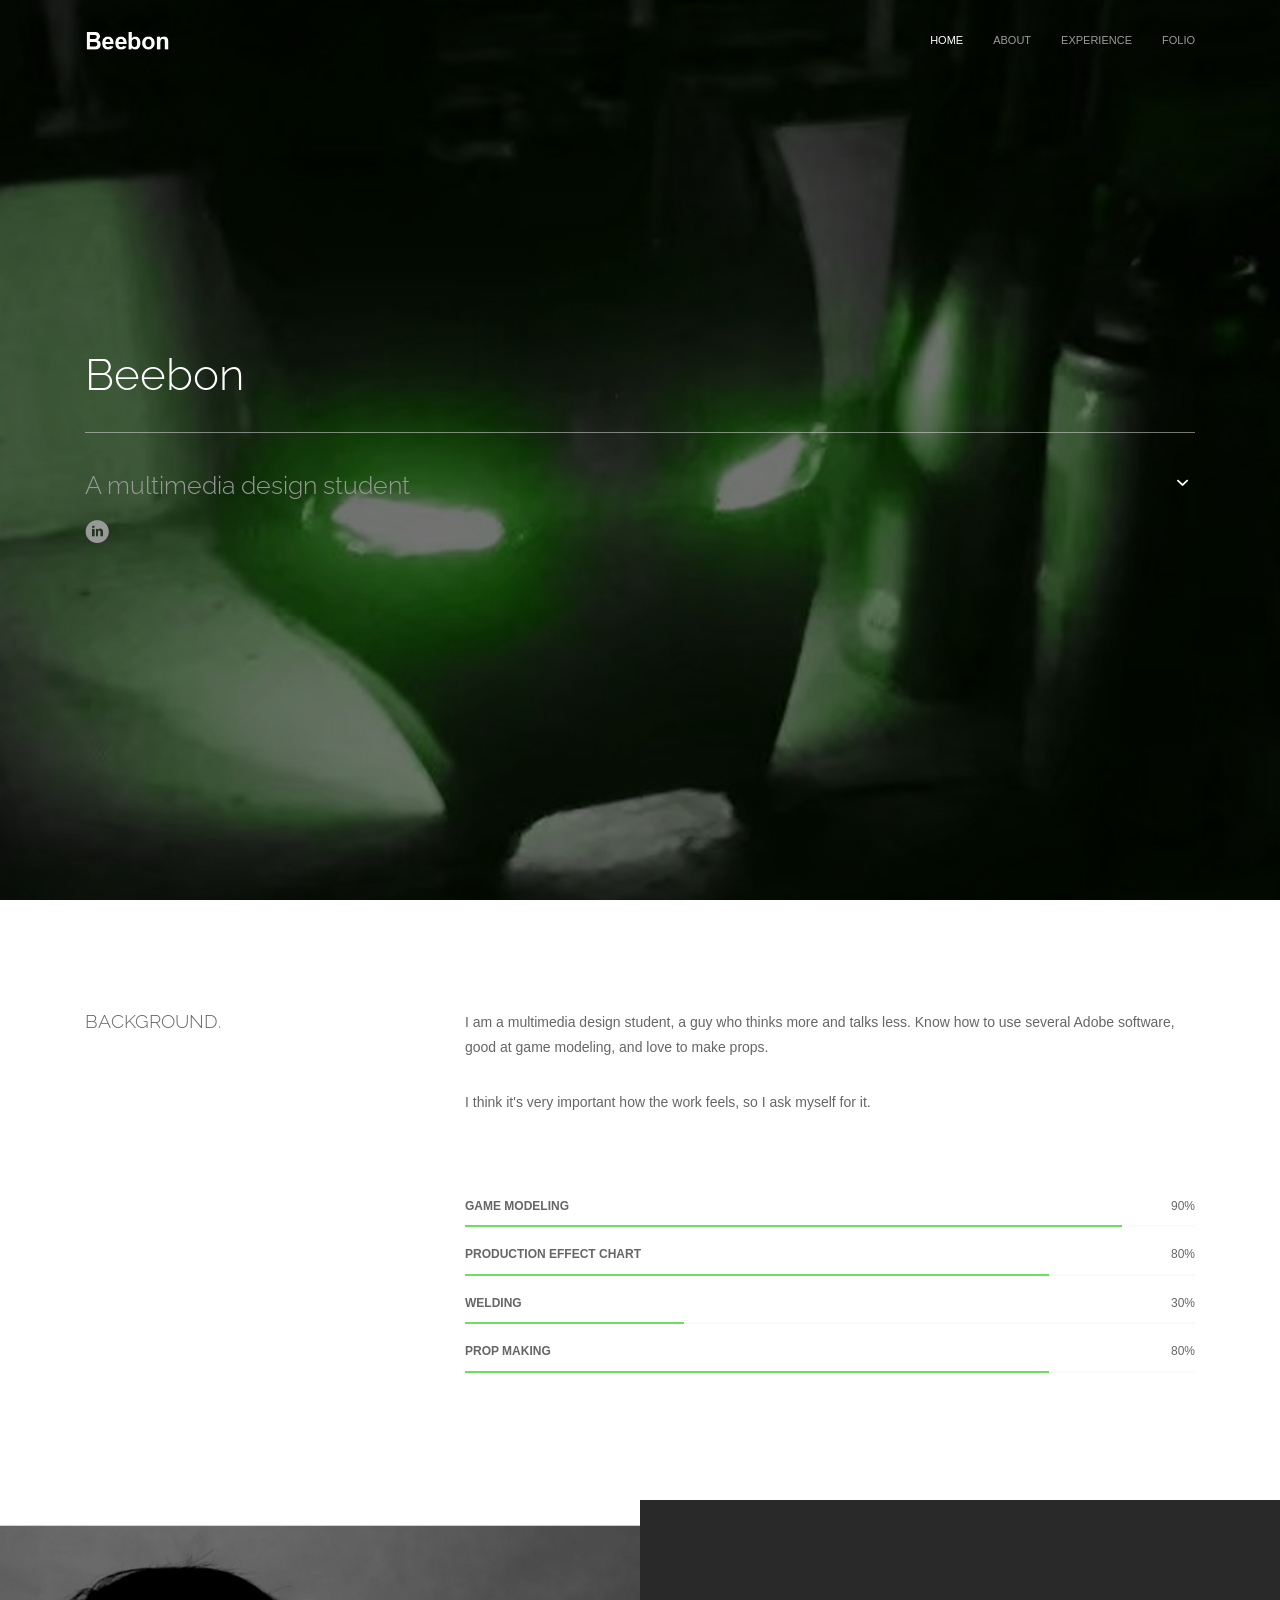
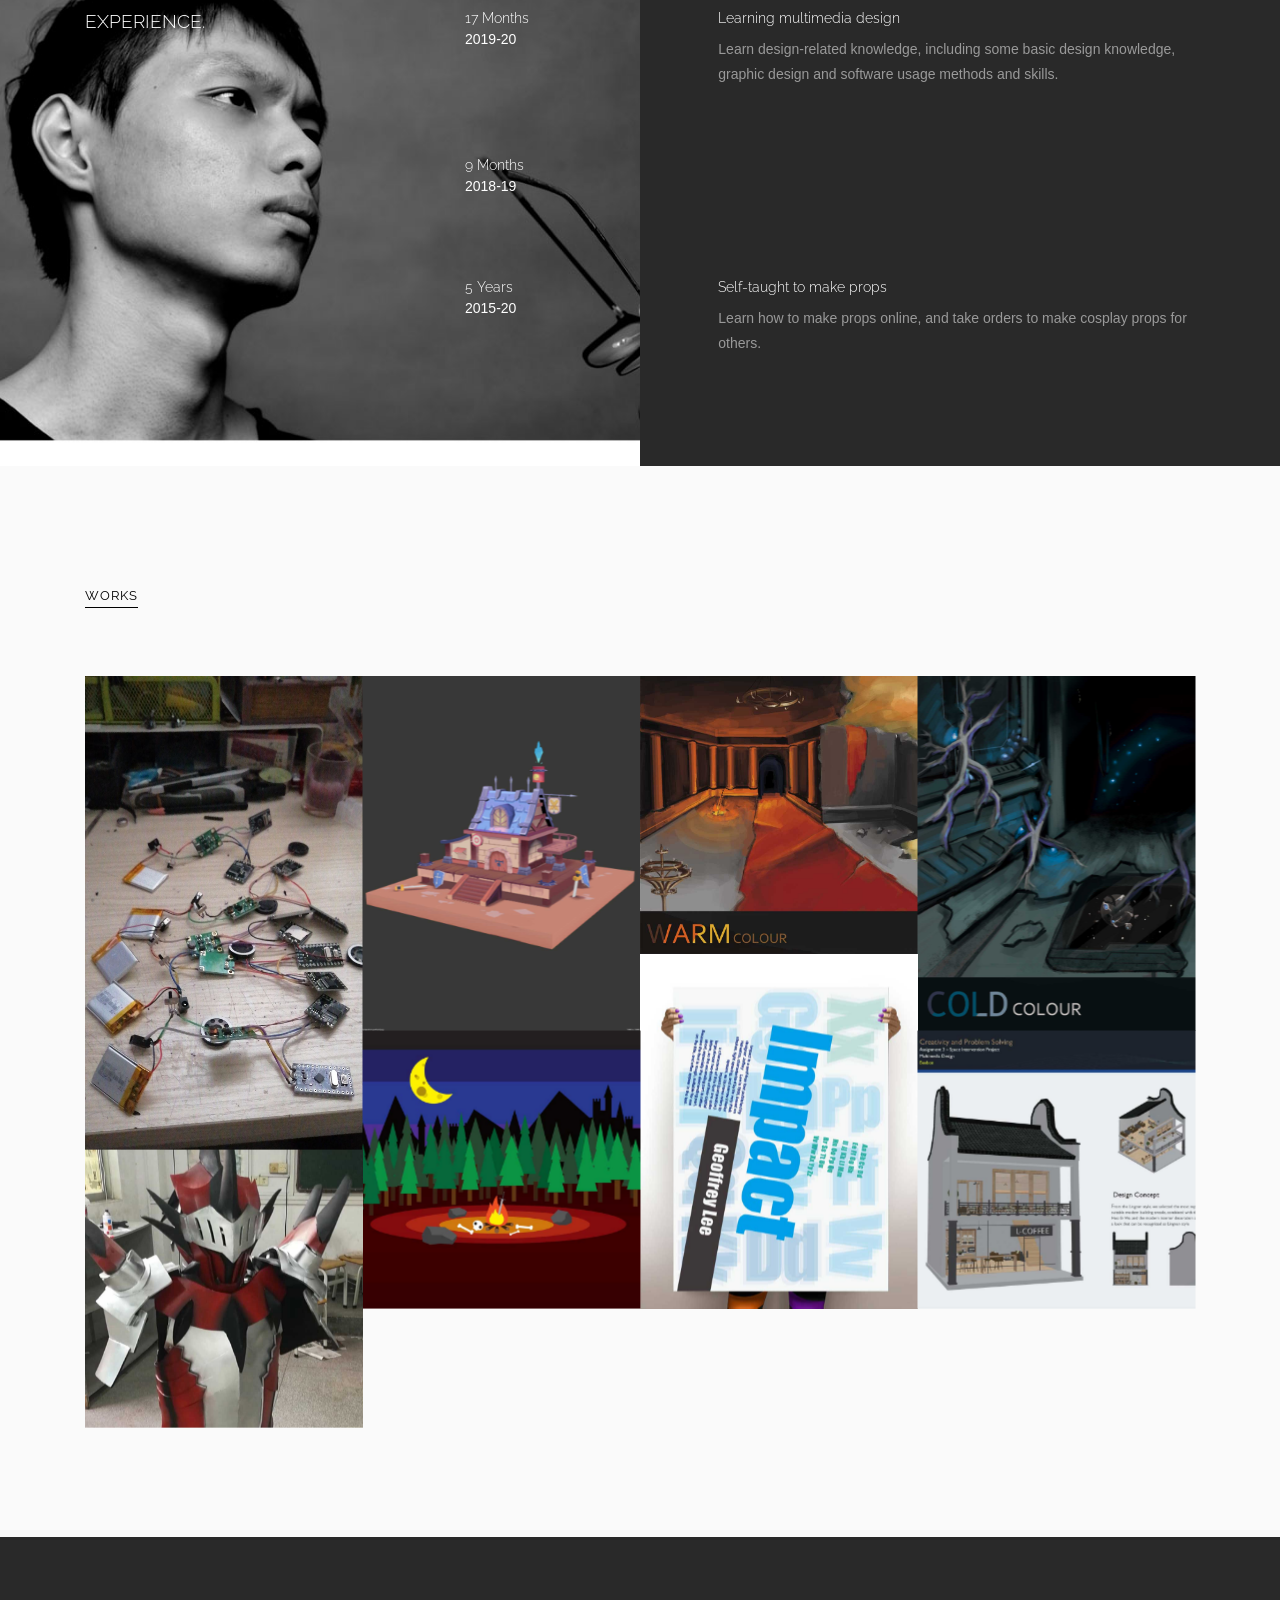
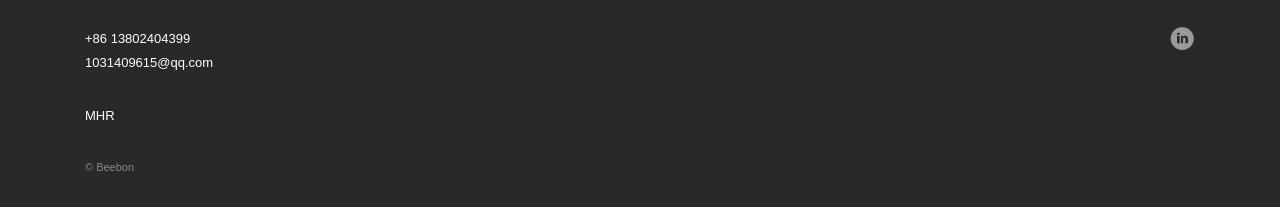
==== commit a42a4a0c: "+HMR" ====
--- a/www/index.html
+++ b/www/index.html
@@ -1,130 +1,578 @@
-<!DOCTYPE HTML>
-<!--
-	Big Picture by HTML5 UP
-	html5up.net | @ajlkn
-	Free for personal and commercial use under the CCA 3.0 license (html5up.net/license)
--->
-<html>
-	<head>
-		<title>MonsterHunter Rise</title>
-		<meta charset="utf-8" />
-		<meta name="viewport" content="width=device-width, initial-scale=1, user-scalable=no" />
-		<meta name="keywords" content="MonsterHunterRise, MonsterHunter, Monster, Hunter, Capcom, Nintendo, Switch">
-	<meta property="og:title" content="MonsterHunter Rise" />
-	<meta property="og:type" content="website" />
-	<meta property="description" content="Introducing A game called MonsterHunter Rise" />
-	 <meta name="author" content="Beebon">
-		<link rel="stylesheet" href="assets/css/main.css" />
-		<noscript><link rel="stylesheet" href="assets/css/noscript.css" /></noscript>
-	</head>
-	<body class="is-preload">
-
-		<!-- Header -->
-			<header id="header">
-				<h1>Monster Hunter Rise</h1>
-				<nav>
-					<ul>
-						
-						<li><a href="#one">New Friends</a></li>
-						<li><a href="#two">New Tools</a></li>
-						<li><a href="#work">New Challenge</a></li>
-					
-					</ul>
-				</nav>
-			</header>
-
-		<!-- Intro -->
-			<section id="intro" class="main style1 dark fullscreen">
-				
-					<header>
-						<h2></h2>
-					</header>
-					
-					<footer>
-
-						
-					</footer>
-				</div>
-			</section>
-
-		<!-- One -->
-			<section id="one" class="main style2 right dark fullscreen">
-				<div class="content box style2">
-					<header>
-						<h2>New Friends</h2>
-					</header>
-					<p>Rise uses the same seamless map approach introduced in Monster Hunter: World unlike the zoned area approach typical of earlier games in the series. Its maps are more focused on vertical movement than previous games, as implied by its title, so new tools are given to the player to help with quickly vertical scaling. One is the companion Palamute, a dog-like creature that the player can ride without losing stamina. The Palamute can quickly scale cliffs and can also be ridden and perform attacks while fighting monsters, alongside the player's cat-like companion Palico. </p>
-				</div>
-				<a href="#two" class="button style2 down anchored"></a>
-			</section>
-
-		<!-- Two -->
-			<section id="two" class="main style2 left dark fullscreen">
-				<div class="content box style2">
-					<header>
-						<h2>New Tools</h2>
-					</header>
-					<p>A new tool, similar to the Clutch Claw added in Monster Hunter World: Iceborne, is the Wirebug, which can allow a player to grapple and swing across gaps or to higher locations as needed.The Wirebug also has different interactions with each weapon type, adding to that weapon's set of moves and combos.Further, the Wirebug allows a player to engage certain monsters in Wyvern Riding, allowing the hunter to mount and control the creature to a limited degree as to either lead it into areas more amenable for combat or to engage in combat with a different monster.</p>
-				</div>
-				<a href="#work" class="button style2 down anchored"></a>
-			</section>
-
-		<!-- Work -->
-			<section id="work" class="main style3 primary">
-				<div class="content">
-					<header>
-						<h2>New Challenge</h2>
-						<p></p>
-					</header>
-
-					<!-- Gallery  -->
-						<div class="gallery">
-							<article class="from-left">
-								<a href="images/fulls/_01.jpg" class="image fit"><img src="images/thumbs/_01.jpg" title="怨虎龙" alt="" /></a>
-							</article>
-							<article class="from-right">
-								<a href="images/fulls/_02.jpg" class="image fit"><img src="images/thumbs/_02.jpg" title="河童蛙 II" alt="" /></a>
-							</article>
-							<article class="from-left">
-								<a href="images/fulls/_03.jpg" class="image fit"><img src="images/thumbs/_03.jpg" title="伞鸟" alt="" /></a>
-							</article>
-							<article class="from-right">
-								<a href="images/fulls/_04.jpg" class="image fit"><img src="images/thumbs/_04.jpg" title="雪鬼兽" alt="" /></a>
-							</article>
-							<article class="from-left">
-								<a href="images/fulls/_05.jpg" class="image fit"><img src="images/thumbs/_05.jpg" title="泥翁龙" alt="" /></a>
-							</article>
-							<article class="from-right">
-								<a href="images/fulls/_06.jpg" class="image fit"><img src="images/thumbs/_06.jpg" title="妃蜘蛛" alt="" /></a>
-							</article>
-						</div>
-
-				</div>
-			</section>
-
-		
-
-		<!-- Footer -->
-			<footer id="footer">
-
-				
-
-				<!-- Menu -->
-					<ul class="menu">
-						<li> </li><li> <a href="https://html5up.net"></a></li>
-					</ul>
-
-			</footer>
-
-		<!-- Scripts -->
-			<script src="assets/js/jquery.min.js"></script>
-			<script src="assets/js/jquery.poptrox.min.js"></script>
-			<script src="assets/js/jquery.scrolly.min.js"></script>
-			<script src="assets/js/jquery.scrollex.min.js"></script>
-			<script src="assets/js/browser.min.js"></script>
-			<script src="assets/js/breakpoints.min.js"></script>
-			<script src="assets/js/util.js"></script>
-			<script src="assets/js/main.js"></script>
-
-	</body>
+<!DOCTYPE html>
+<html lang="en">
+<head>
+	<meta charset="UTF-8" />
+	<meta content="width=device-width,initial-scale=1.0,maximum-scale=1.0" name="viewport">
+	<meta name="twitter:widgets:theme" content="light">
+    <meta name="keywords" content=“gallery, Multimedia design; game modeling; prop making; Production effect chart; Welding”>
+	<meta property="og:title" content="Beebon" />
+	<meta property="og:type" content="website" />
+	<meta property="og:description" content="This is a web page introducing a multimedia design student named Beebon" />
+	<title>Beebon</title>
+	<link rel="shortcut icon" type="image/x-icon" href="images/theme-mountain-favicon.ico">
+
+	<!-- Font -->
+	<link href='https://fonts.googleapis.com/css?family=Lato:300,400,700%7CRaleway:300,400,500,700' rel='stylesheet' type='text/css'>
+	
+	<!-- Css -->
+	<link rel="stylesheet" href="css/core.min.css" />
+	<link rel="stylesheet" href="css/skin-resume-one-page.css" />
+
+	<!--[if lt IE 9]>
+    	<script type="text/javascript" src="http://html5shiv.googlecode.com/svn/trunk/html5.js"></script>
+    <![endif]-->
+
+</head>
+<body class="shop home-page">
+
+	<!-- Side Navigation Menu -->
+	<aside class="side-navigation-wrapper one-page-nav enter-right" data-no-scrollbar data-animation="push-in">
+		<div class="side-navigation-scroll-pane">
+			<div class="side-navigation-inner">
+				<div class="side-navigation-header">
+					<div class="navigation-hide side-nav-hide">
+						<a href="#">
+							<span class="icon-cancel medium"></span>
+						</a>
+					</div>
+				</div>
+				<nav class="side-navigation nav-block">
+					<ul>
+						<li class="current">
+							<a href="#home" data-offset="0" class="scroll-link">Home</a>
+						</li>
+						<li>
+							<a href="#about" data-offset="-260" class="scroll-link">About</a>
+						</li>
+						<li>
+							<a href="#experience" data-offset="-60" class="scroll-link">Experience</a>
+						</li>
+						<li>
+							<a href="#folio" data-offset="-60" class="scroll-link">Folio</a>
+						</li>
+					</ul>
+				</nav>
+				<div class="side-navigation-footer">
+					<ul class="social-list list-horizontal">
+						<li><a href="#"><span class="icon-twitter small"></span></a></li>
+						<li><a href="#"><span class="icon-facebook small"></span></a></li>
+						<li><a href="#"><span class="icon-instagram small"></span></a></li>
+					</ul>
+					<p class="copyright no-margin-bottom">&copy; 2014 THEMEMOUNTAIN.</p>
+				</div>
+			</div>
+		</div>
+	</aside>
+	<!-- Side Navigation Menu End -->
+
+	<div class="wrapper reveal-side-navigation">
+		<div class="wrapper-inner">
+
+			<!-- Header -->
+			<header class="header header-fixed header-fixed-on-mobile header-transparent" data-bkg-threshold="window-height">
+				<div class="header-inner">
+					<div class="row nav-bar">
+						<div class="column width-12 nav-bar-inner">
+							<div class="logo">
+								<div class="logo-inner">
+									<a href="index.html"><img src="images/resume/logo-dark.png" alt="Sartre Logo" /></a>
+									<a href="index.html"><img src="images/resume/logo.png" alt="Sartre Logo" /></a>
+								</div>
+							</div>
+							<nav class="navigation nav-block secondary-navigation nav-right">
+								<ul>
+									<!-- Dropdown Cart Overview
+									<li>
+										<div class="dropdown">
+											<a href="#" class="nav-icon cart button no-page-fade"><span class="cart-indication"><span class="icon-shopping-cart"></span> <span class="badge">3</span></span></a>
+											<ul class="dropdown-list custom-content cart-overview">
+												<li class="cart-item">
+													<a href="single-product.html" class="product-thumbnail">
+														<img src="images/design-agency/portfolio/grid/no-margins/project-6-square.jpg" alt="" />
+													</a>
+													<div class="product-details">
+														<a href="single-product.html" class="product-title">
+															Cotton Jump Suit
+														</a>
+														<span class="product-quantity">2 x</span>
+														<span class="product-price"><span class="currency">$</span>15.00</span>
+														<a href="#" class="product-remove icon-cancel"></a>
+													</div>
+												</li>
+												<li class="cart-item">
+													<a href="single-product.html" class="product-thumbnail">
+														<img src="images/design-agency/portfolio/grid/no-margins/project-7-square.jpg" alt="" />
+													</a>
+													<div class="product-details">
+														<a href="single-product.html" class="product-title">
+															Cotton Jump Suit
+														</a>
+														<span class="product-quantity">2 x</span>
+														<span class="product-price"><span class="currency">$</span>15.00</span>
+														<a href="#" class="product-remove icon-cancel"></a>
+													</div>
+												</li>
+												<li class="cart-item">
+													<a href="single-product.html" class="product-thumbnail">
+														<img src="images/design-agency/portfolio/grid/no-margins/project-8-square.jpg" alt="" />
+													</a>
+													<div class="product-details">
+														<a href="single-product.html" class="product-title">
+															Cotton Jump Suit
+														</a>
+														<span class="product-quantity">2 x</span>
+														<span class="product-price"><span class="currency">$</span>15.00</span>
+														<a href="#" class="product-remove icon-cancel"></a>
+													</div>
+												</li>
+												<li class="cart-subtotal">
+													Sub Total
+													<span class="amount"><span class="currency">$</span>15.00</span>
+												</li>
+												<li class="cart-actions">
+													<a href="cart.html" class="view-cart">View Cart</a>
+													<a href="checkout.html" class="checkout button small"><span class="icon-check"></span> Checkout</a>
+												</li>
+											</ul>
+										</div>
+									</li> -->
+									<!-- Dropdown Search Module
+									<li>
+										<div class="dropdown">
+											<a href="#" class="nav-icon search button no-page-fade"><span class="icon-magnifying-glass"></span></a>
+											<div class="dropdown-list custom-content cart-overview">
+												<div class="search-form-container site-search">
+													<form action="#" method="get" novalidate>
+														<div class="row">
+															<div class="column width-12">
+																<div class="field-wrapper">
+																	<input type="text" name="search" class="form-search form-element no-margin-bottom" placeholder="type &amp; hit enter...">
+																	<span class="border"></span>
+																</div>
+															</div>
+														</div>
+													</form>
+													<div class="form-response"></div>
+												</div>
+											</div>
+										</div>
+									</li> -->
+									<!-- CV Button
+									<li>
+										<div class="v-align-middle">
+											<a href="#" class="button small pull-right no-margin-bottom no-page-fade"><span class="icon-download left"></span> <span class="hide-on-mobile">Download</span> My CV</a>
+										</div>
+									</li> -->
+									<li class="aux-navigation hide">
+										<!-- Aux Navigation -->
+										<a href="#" class="navigation-show side-nav-show nav-icon">
+											<span class="icon-menu"></span>
+										</a>
+									</li>
+								</ul>
+							</nav>
+							<nav class="navigation nav-block primary-navigation nav-right no-margin-right">
+								<ul>
+									<li class="current">
+										<a href="#home" data-offset="0" class="scroll-link">Home</a>
+									</li>
+									<li>
+										<a href="#about" data-offset="-260" class="scroll-link">About</a>
+									</li>
+									<li>
+										<a href="#experience" data-offset="-60" class="scroll-link">Experience</a>
+									</li>
+									<li>
+										<a href="#folio" data-offset="-60" class="scroll-link">Folio</a>
+									</li>
+								</ul>
+							</nav>
+						</div>
+					</div>
+				</div>
+			</header>
+			<!-- Header End -->
+
+			<!-- Content -->
+			<div class="content clearfix">
+
+				<!-- Fullscreen Slider Section -->
+				<section id="home" class="section-block featured-media window-height tm-slider-parallax-container">
+					<div class="tm-slider-container full-width-slider" data-featured-slider data-parallax>
+						<ul class="tms-slides">
+							<li class="tms-slide" data-image data-as-bkg-image data-force-fit data-overlay-bkg-color="#000000" data-overlay-bkg-opacity="0.55">
+								<div class="tms-content">
+									<div class="tms-content-inner left left-on-mobile v-align-middle">
+										<div class="row">
+											<div class="column width-12">
+												<h1 class="tms-caption color-white weight-light mb-0"
+												data-animate-in="preset:fadeIn;duration:1000ms;delay:100ms;"
+												data-no-scale
+												>
+													Beebon
+												</h1>
+												<div class="tms-caption" style="width:100%;"
+													data-animate-in="preset:scaleOut;duration:1000ms;"
+													data-no-scale>
+													<hr class="opacity-05">
+												</div>
+												<h3 class="tms-caption color-grey-light weight-light mb-20 mb-mobile-20"
+												data-animate-in="preset:slideInDownShort;duration:1000ms;delay:1000ms;"
+												data-no-scale
+												>
+													A multimedia design student
+												</h3>
+												<a href="#about" class="tms-caption pull-right color-white scroll-link icon-down-open-mini medium hide-on-mobile" data-offset="-260" 
+													data-animate-in="preset:slideInUpShort;duration:1000ms;delay:1000ms;"
+													data-no-scale>
+												</a>
+												<div class="clear"></div>
+												<ul class="tms-caption social-list list-horizontal no-margins"
+													data-animate-in="preset:slideInDownShort;duration:1000ms;delay:1000ms;">
+													<li><a href="#" class="color-grey-light"><span class="icon-linkedin-with-circle medium"></span></a></li>
+												</ul>
+											</div>
+										</div>
+									</div>
+								</div>
+								<img data-src="images/resume/slider/slide-2-fs.jpg" data-retina src="images/blank.png" alt=""/>
+							</li>
+						</ul>
+					</div>
+				</section>
+				<!-- Fullscreen Slider Section End -->
+
+				<!-- About Section -->
+				<section id="about" class="section-block">
+					<div class="row">
+						<div class="column width-4">
+							<h4 class="mb-60 text-uppercase">Background.</h4>
+						</div>
+						<div class="column width-8">
+							<p>I am a multimedia design student, a guy who thinks more and talks less. Know how to use several Adobe software, good at game modeling, and love to make props.
+
+</p>
+							<p class="mb-80">I think it's very important how the work feels, so I ask myself for it.</p>
+						</div>
+						<div class="column width-8 offset-4">
+							<span class="progress-bar-label text-uppercase"><span class="weight-bold">GAME MODELING
+</span><span class="pull-right">90%</span></span>
+							<div class="progress-bar small bkg-grey-ultralight">
+								<div class="bar bkg-theme color-white percent-90 horizon"
+									data-animate-in="transX:-100%;duration:1000ms;easing:swing;">
+								</div>
+							</div>
+							<span class="progress-bar-label text-uppercase"><span class="weight-bold">	Production effect chart</span><span class="pull-right">80%</span></span>
+							<div class="progress-bar small bkg-grey-ultralight">
+								<div class="bar bkg-theme color-white percent-80 horizon"
+									data-animate-in="transX:-100%;duration:1000ms;delay:200ms;easing:swing;">
+								</div>
+							</div>
+							<span class="progress-bar-label text-uppercase"><span class="weight-bold">Welding</span><span class="pull-right">30%</span></span>
+							<div class="progress-bar small bkg-grey-ultralight">
+								<div class="bar bkg-theme color-white percent-60 horizon"
+									data-animate-in="transX:-100%;duration:1000ms;delay:400ms;easing:swing;">
+								</div>
+							</div>
+							<span class="progress-bar-label text-uppercase"><span class="weight-bold">Prop making</span><span class="pull-right">80%</span></span>
+							<div class="progress-bar small bkg-grey-ultralight">
+								<div class="bar bkg-theme color-white percent-80 horizon"
+									data-animate-in="transX:-100%;duration:1000ms;delay:600ms;easing:swing;">
+								</div>
+							</div>
+						</div>
+					</div>
+				</section>
+				<!-- About Section End -->
+
+				<!-- Timeline Section -->
+				<section id="experience" class="section-block hero-5 hero-5-1 clear-height show-media-column-on-mobile bkg-charcoal">
+					<div class="media-column width-6"></div>
+					
+					<div class="row">
+						<div class="column width-4">
+							<div class="hero-content split-hero-content">
+								<div class="hero-content-inner left">
+									<h4 class="mb-80 text-uppercase color-white">Experience.</h4>
+								</div>
+							</div>
+						</div>
+						<div class="column width-8">
+							<div class="hero-content split-hero-content">
+								<div class="hero-content-inner left">
+									<ul class="timeline">
+										<li>
+											<div class="row">
+												<div class="timeline-title column width-3 left color-white">
+													<div class="horizon" data-animate-in="preset:slideInLeftShort;duration:1000ms;">
+														<h5 class="no-margin-bottom">17 Months</h5>
+														<p>2019-20</p>
+													</div>
+												</div>
+												<div class="timeline-description column width-8 offset-1">
+													<div class="horizon" data-animate-in="preset:slideInRightShort;duration:1000ms;">
+														<h5 class="mb-10 color-white">Learning multimedia design</h5>
+														<p class="mb-70 color-grey-light">Learn design-related knowledge, including some basic design knowledge, graphic design and software usage methods and skills.</p>
+													</div>
+												</div>
+											</div>
+										</li>
+										<li>
+											<div class="row">
+												<div class="timeline-title column width-3 left color-white">
+													<div class="horizon" data-animate-in="preset:slideInLeftShort;duration:1000ms;delay:200ms;">
+														<h5 class="no-margin-bottom">9  Months</h5>
+														<p>2018-19</p>
+													</div>
+												</div>
+												<div class="timeline-description column width-8 offset-1">
+													<div class="horizon" data-animate-in="preset:slideInRightShort;duration:1000ms;delay:200ms;">
+														<h5 class="mb-10 color-white">Learn to make game models</h5>
+														<p class="mb-70 color-grey-light">Learned how to make game models and how to draw textures. </p>
+													</div>
+												</div>
+											</div>
+										</li>
+										<li>
+											<div class="row">
+												<div class="timeline-title column width-3 left color-white">
+													<div class="horizon" data-animate-in="preset:slideInLeftShort;duration:1000ms;delay:400ms;">
+														<h5 class="no-margin-bottom">5 Years</h5>
+														<p>2015-20</p>
+													</div>
+												</div>
+												<div class="timeline-description column width-8 offset-1">
+													<div class="horizon" data-animate-in="preset:slideInRightShort;duration:1000ms;delay:400ms;">
+														<h5 class="mb-10 color-white">Self-taught to make props</h5>
+														<p class="mb-70 color-grey-light">Learn how to make props online, and take orders to make cosplay props for others. </p>
+													</div>
+												</div>
+											</div>
+										</li>
+									</ul>
+								</div>
+							</div>
+						</div>
+					</div>
+				</section>
+				<!-- Timeline End -->
+
+				<!-- Portfolio Grid -->
+				<div id="folio" class="section-block small-margins no-padding-bottom bkg-grey-ultralight">
+					<div class="row">
+						<div class="column width-12">
+							<div class="grid-filter-menu list-horizontal no-padding left mb-60">
+								<ul>
+									<li><a class="active inline" href="#" data-filter="*">WORKS</a></li>
+								
+								</ul>
+							</div>
+						</div>
+					</div>
+				</div>
+				<div class="section-block grid-container fade-in-progressively no-margins bkg-grey-ultralight no-padding-top" data-layout-mode="masonry" data-grid-ratio="1" data-animate-filter-duration="700" data-animate-resize data-animate-resize-duration="0.8">
+					<div class="row">
+						<div class="column width-12">
+							<div class="row grid content-grid-4">
+								<div class="grid-item grid-sizer design">
+									<div class="thumbnail img-scale-in" data-hover-easing="easeInOut" data-hover-speed="500" data-hover-bkg-color="#000000" data-hover-bkg-opacity="0.65">
+										<a class="overlay-link lightbox-link" data-group="folio-1" data-caption="" data-image-url="http://sartre.thememountain.com/images/resume/portfolio/grid/no-margins/project-10-lightbox.jpg" href="images/resume/portfolio/grid/no-margins/project-10-lightbox.jpg" data-lightbox-animation="slideInTop">
+											<img src="images/resume/portfolio/grid/no-margins/project-10-portrait.jpg" alt=""/>
+											
+										
+											
+											
+											<span class="overlay-info center">
+												<span>
+													<span>
+														<span>
+															<span class="project-title">Soldering electronic parts</span>
+															<span class="project-description">Welding</span>
+														</span>
+													</span>
+												</span>
+											</span>
+										</a>
+									</div>
+								</div>
+								<div class="grid-item development">
+									<div class="thumbnail img-scale-in" data-hover-easing="easeInOut" data-hover-speed="500" data-hover-bkg-color="#000000" data-hover-bkg-opacity="0.65">
+										<a class="overlay-link lightbox-link" data-group="folio-1" data-caption="" data-image-url="http://sartre.thememountain.com/images/resume/portfolio/grid/no-margins/project-6-portrait.jpg" href="images/resume/portfolio/grid/no-margins/project-6-portrait.jpg" data-lightbox-animation="slideInTop">
+											<img src="images/resume/portfolio/grid/no-margins/project-6-portrait.jpg" alt=""/>
+											<span class="overlay-info">
+												<span>
+													<span>
+														<span>
+															<span class="project-title">Game building model</span>
+															<span class="project-description">Game modeling</span>
+														</span>
+													</span>
+												</span>
+											</span>
+										</a>
+									</div>
+								</div>
+								<div class="grid-item design illustration">
+									<div class="thumbnail img-scale-in" data-hover-easing="easeInOut" data-hover-speed="500" data-hover-bkg-color="#000000" data-hover-bkg-opacity="0.65">
+										<a class="overlay-link lightbox-link" data-group="folio-1" data-caption="" data-image-url="http://sartre.thememountain.com/images/resume/portfolio/grid/no-margins/project-3-square.jpg" href="images/resume/portfolio/grid/no-margins/project-3-square-lightbox.jpg" data-lightbox-animation="slideInTop">
+											<img src="images/resume/portfolio/grid/no-margins/project-3-square.jpg" alt=""/>
+											<span class="overlay-info">
+												<span>
+													<span>
+														<span>
+															<span class="project-title">Warm colors Scene</span>
+															<span class="project-description">Paint in the computer graphics board</span>
+														</span>
+													</span>
+												</span>
+											</span>
+										</a>
+									</div>
+								</div>
+								<div class="grid-item design">
+									<div class="thumbnail img-scale-in" data-hover-easing="easeInOut" data-hover-speed="500" data-hover-bkg-color="#000000" data-hover-bkg-opacity="0.65">
+										<a class="overlay-link lightbox-link" data-group="folio-1" data-caption="" data-image-url="http://sartre.thememountain.com/images/resume/portfolio/grid/no-margins/project-5-square.jpg" href="images/resume/portfolio/grid/no-margins/project-5-square-lightbox.jpg" data-lightbox-animation="slideInTop">
+											<img src="images/resume/portfolio/grid/no-margins/project-5-portrait.jpg" alt=""/>
+											<span class="overlay-info">
+												<span>
+													<span>
+														<span>
+															<span class="project-title">Cold colors Scene</span>
+															<span class="project-description">Paint in the computer graphics board</span>
+														</span>
+													</span>
+												</span>
+											</span>
+										</a>
+									</div>
+								</div>
+								<div class="grid-item design">
+									<div class="thumbnail img-scale-in" data-hover-easing="easeInOut" data-hover-speed="500" data-hover-bkg-color="#000000" data-hover-bkg-opacity="0.65">
+										<a class="overlay-link lightbox-link" data-group="folio-1" data-caption="" data-image-url="http://sartre.thememountain.com/images/resume/portfolio/grid/no-margins/project-12-lightbox.jpg" href="images/resume/portfolio/grid/no-margins/project-12-lightbox.jpg" data-lightbox-animation="slideInTop">
+											<img src="images/resume/portfolio/grid/no-margins/project-12-portrait.jpg" alt=""/>
+											<span class="overlay-info">
+												<span>
+													<span>
+														<span>
+															<span class="project-title">Poster introducing fonts</span>
+															<span class="project-description">Illustrator</span>
+														</span>
+													</span>
+												</span>
+											</span>
+										</a>
+									</div>
+								</div>
+								<div class="grid-item illutration">
+									<div class="thumbnail img-scale-in" data-hover-easing="easeInOut" data-hover-speed="500" data-hover-bkg-color="#000000" data-hover-bkg-opacity="0.65">
+										<a class="overlay-link lightbox-link" data-group="folio-1" data-caption="" data-image-url="http://sartre.thememountain.com/images/resume/portfolio/grid/no-margins/project-2-square.jpg" href="images/resume/portfolio/grid/no-margins/project-2-square-lightbox.jpg" data-lightbox-animation="slideInTop">
+											<img src="images/resume/portfolio/grid/no-margins/project-2-square.jpg" alt=""/>
+											<span class="overlay-info">
+												<span>
+													<span>
+														<span>
+															<span class="project-title">Halloween theme background image</span>
+															<span class="project-description">Illustrator</span>
+														</span>
+													</span>
+												</span>
+											</span>
+										</a>
+									</div>
+								</div>
+								<div class="grid-item illustration">
+									<div class="thumbnail img-scale-in" data-hover-easing="easeInOut" data-hover-speed="500" data-hover-bkg-color="#000000" data-hover-bkg-opacity="0.65">
+										<a class="overlay-link lightbox-link" data-group="folio-1" data-caption="" data-image-url="http://sartre.thememountain.com/images/resume/portfolio/grid/no-margins/project-4-square.jpg" href="images/resume/portfolio/grid/no-margins/project-4-square-lightbox.jpg" data-lightbox-animation="slideInTop">
+											<img src="images/resume/portfolio/grid/no-margins/project-4-square.jpg" alt=""/>
+											<span class="overlay-info">
+												<span>
+													<span>
+														<span>
+															<span class="project-title">Ancient architectural style coffee shop</span>
+															<span class="project-description">Modeling/Typesetting</span>
+														</span>
+													</span>
+												</span>
+											</span>
+										</a>
+									</div>
+								</div>
+								<div class="grid-item design">
+									<div class="thumbnail img-scale-in" data-hover-easing="easeInOut" data-hover-speed="500" data-hover-bkg-color="#000000" data-hover-bkg-opacity="0.65">
+										<a class="overlay-link lightbox-link" data-group="folio-1" data-caption="" data-image-url="http://sartre.thememountain.com/images/resume/portfolio/grid/no-margins/project-11-lightbox.jpg" href="images/resume/portfolio/grid/no-margins/project-11-lightbox.jpg" data-lightbox-animation="slideInTop">
+											<img src="images/resume/portfolio/grid/no-margins/project-11-square.jpg" alt=""/>
+											<span class="overlay-info">
+												<span>
+													<span>
+														<span>
+															<span class="project-title">Cosplay armor</span>
+															<span class="project-description">Prop making</span>
+														</span>
+													</span>
+												</span>
+											</span>
+										</a>
+									</div>
+								</div>
+							</div>
+						</div>
+					</div>
+				</div>
+				<!-- Portfolio Grid Section 5 End -->
+
+				
+
+			</div>
+			<!-- Content End -->
+
+			<!-- Footer -->
+			<footer class="footer">
+				<div class="footer-top">
+					<div class="row flex">
+						<div class="column width-6 left">
+							<div class="widget">
+								<p class="no-margin-bottom">
+									+86 13802404399
+
+								</p>
+								<p>
+									<a href="mailto:#">1031409615@qq.com</a>
+
+									<link rel="stylesheet" type="text/css" href="">
+
+								</p>
+								<p>
+									<a href="index2.html">MHR</a>
+								</p>
+							</div>
+						</div>
+						<div class="column width-6 right left-on-mobile">
+							<div class="widget">					
+								<ul class="social-list list-horizontal">
+								
+									<li><a href="#"><span class="icon-linkedin-with-circle medium"></span></a></li>
+								</ul>
+							</div>
+						</div>
+					</div>
+				</div>
+				<div class="footer-bottom">
+					<div class="row">
+						<div class="column width-12">
+							<p class="copyright pull-left">
+								&copy; Beebon
+							</p>
+						</div>
+					</div>
+				</div>
+			</footer>
+			<!-- Footer End -->
+
+		</div>
+	</div>
+
+	<!-- Js -->
+	<script src="js/jquery-1.12.4.min.js"></script>
+	<script src="js/timber.master.min.js"></script>
+</body>
 </html>
--- a/www/css/core.min.css
+++ b/www/css/core.min.css
@@ -0,0 +1 @@
+.page-fade-out,.side-navigation-wrapper,.thumbnail .overlay-info,.wrapper{-webkit-backface-visibility:hidden}.wrapper-inner,body,html{max-width:100%}.column>:first-child,.row{margin-top:0}.row.flex.boxes>.v-align-top,.row.flex>.v-align-top,.row.flex>.v-align-top>.box,.thumbnail .caption-over-inner.v-align-top{align-self:flex-start}.overlay-navigation ul li a,.side-navigation ul li a{-webkit-tap-highlight-color:transparent;text-decoration:none;word-wrap:break-word}#tml-caption,.tms-caption{-webkit-text-size-adjust:none;-moz-text-size-adjust:none;-ms-text-size-adjust:none}html{font-size:62.5%}body{padding:0;margin:0;background:#fff;color:#666;font-family:-apple-system,system-ui,BlinkMacSystemFont,"Segoe UI",Roboto,"Helvetica Neue",Arial,sans-serif;font-weight:400;font-style:normal;font-size:1.4rem;line-height:1.8;overflow-x:hidden!important;overflow-y:scroll;-webkit-text-size-adjust:none;-webkit-font-smoothing:antialiased;-moz-osx-font-smoothing:grayscale}.clear,.wrapper,.wrapper-inner{overflow:hidden}a,button,input,select,textarea{touch-action:manipulation}.button,button,input,select{line-height:1.4}.page-fade-reset{opacity:1;-webkit-transition-duration:0s;transition-duration:0s}.page-fade-out{opacity:0;-webkit-transition-property:opacity;transition-property:opacity;-webkit-transition-duration:.5s;transition-duration:.5s}.scroll-to-top{opacity:0;visibility:hidden;-webkit-transition-property:all;transition-property:all;-webkit-transition-duration:.5s;transition-duration:.5s}.scroll-to-top.active{opacity:1;visibility:visible}.scroll-to-top.fixed{width:4rem;height:4rem;line-height:4rem;border-radius:50%;background-color:#333;content:"\e63e";text-align:center;position:fixed;right:3rem;bottom:3rem;top:auto;z-index:999}.row,.wrapper{width:100%;margin-right:auto;margin-left:auto}.column[class*=push-],.column[class*=pull-],.nav-bar-inner,.navigation ul li{position:relative}.scroll-to-top.fixed a{color:#fff}.wrapper-inner{margin-right:auto;margin-left:auto}.row,body.boxed .wrapper-inner{max-width:114rem}.row{margin-bottom:0}.ie-browser .row{max-width:1140px}.row.full-width{max-width:100%}.row .row{width:auto;margin-right:-1.5rem;margin-left:-1.5rem}.column,[class*=content-grid] .grid-item{width:100%;padding-left:1.5rem;padding-right:1.5rem;float:left}.row.collapse>.column{padding-left:0;padding-right:0}.row.full-width.collapse .row{margin:auto}.row.flex.v-align-middle{height:100%;display:flex;align-items:center;flex-wrap:nowrap}.row.flex.v-align-middle>.column>div{width:initial}.row.flex.v-align-top{align-items:flex-start}.row.flex.v-align-bottom{align-items:flex-end}.ie-browser:not(.webkit) .row.flex.v-align-middle{height:100%;display:table;align-items:center;flex-wrap:nowrap}.ie-browser:not(.webkit) .row.flex.v-align-middle>.column{display:table-cell;vertical-align:middle;float:none}.ie-browser:not(.webkit) .row.flex.v-align-top{vertical-align:top}.ie-browser:not(.webkit) .row.flex.v-align-bottom{vertical-align:bottom}.row.flex{height:auto;display:flex;flex-wrap:wrap;align-items:initial}.footer .row.flex>.column,.row.flex>.column>div{flex-direction:column}.row.flex.boxes>.column,.row.flex.boxes>.v-align-middle,.row.flex>.v-align-middle,.row.flex>.v-align-middle>.box{height:auto;display:inherit}.row.flex.boxes>.v-align-bottom,.row.flex>.v-align-bottom,.row.flex>.v-align-bottom>.box{align-self:flex-end}.row.flex>.column>.box>div{margin-top:auto;margin-bottom:auto}.row.flex>.v-align-top>.box>div{margin-top:0;margin-bottom:auto}.row.flex>.v-align-bottom>.box>div{margin-top:auto;margin-bottom:0}.row.flex .row.flex{flex-direction:row}@media only screen and (min-width:768px){.row.flex .v-align-middle>:not(.box),.row.flex.boxes .v-align-middle>div>:not(.box){width:100%;margin-top:auto;margin-bottom:auto}.ie-browser:not(.webkit) .flex>.column{align-items:center}}.row.flex:after,.row.flex:before{content:"";display:none}.row.small{padding:3rem 0}.row.medium{padding:5rem 0}.row.large{padding:7rem 0}.row.xlarge{padding:9rem 0}.width-1{width:8.33333%}.width-2{width:16.66667%}.width-3{width:25%}.width-4{width:33.33333%}.width-5{width:41.66667%}.width-6{width:50%}.width-7{width:58.33333%}.width-8{width:66.66667%}.width-9{width:75%}.width-10{width:83.33333%}.width-11{width:91.66667%}.width-12{width:100%}.push-1{left:8.33333%}.push-2{left:16.66667%}.push-3{left:25%}.push-4{left:33.33333%}.push-5{left:41.66667%}.push-6{left:50%}.push-7{left:58.33333%}.push-8{left:66.66667%}.push-9{left:75%}.push-10{left:83.33333%}.push-11{left:91.66667%}.pull-1{right:8.33333%}.pull-2{right:16.66667%}.pull-3{right:25%}.pull-4{right:33.33333%}.pull-5{right:41.66667%}.pull-6{right:50%}.pull-7{right:58.33333%}.pull-8{right:66.66667%}.pull-9{right:75%}.pull-10{right:83.33333%}.pull-11{right:91.66667%}.offset-1{margin-left:8.33333%}.offset-2{margin-left:16.66667%}.offset-3{margin-left:25%}.offset-4{margin-left:33.33333%}.offset-5{margin-left:41.66667%}.offset-6{margin-left:50%}.offset-7{margin-left:58.33333%}.offset-8{margin-left:66.66667%}.offset-9{margin-left:75%}.offset-10{margin-left:83.33333%}.offset-11{margin-left:91.66667%}.alpha{padding-left:0}.omega{padding-right:0}.clear{width:0;height:0;display:block;clear:both;visibility:hidden}.clearfix:after,.clearfix:before,.row:after,.row:before{height:0;content:".";display:block;overflow:hidden}.clearfix:after,.row:after{clear:both}.left{text-align:left}.right{text-align:right}.center,.navigation.nav-center>ul{text-align:center}.text-break{overflow-wrap:break-word;word-wrap:break-word;-ms-word-break:break-all;word-break:break-word;-webkit-hyphens:auto;-ms-hyphens:auto;-moz-hyphens:auto;hyphens:auto}.text-truncate{overflow:hidden;text-overflow:ellipsis;white-space:nowrap}pre,pre code{white-space:pre}.pull-left{float:left!important}.pull-right{float:right!important}.flex{width:100%;display:flex;align-items:center}.v-align-top{align-self:flex-start!important;vertical-align:top!important}.v-align-bottom{align-self:flex-end!important;vertical-align:bottom!important}.hide{display:none!important;visibility:hidden!important}.show{display:block!important;visibility:visible!important}.mobile .hide-on-mobile,.mobile .hide-on-mobile *{display:none!important;visibility:visible!important}.inline-block,[class*=border-].inline-block,[class*=bkg-].inline-block{width:auto!important;display:inline-block!important}.no-margins{margin:0!important}.no-margin-top{margin-top:0!important}.no-margin-right{margin-right:0!important}.no-margin-bottom{margin-bottom:0!important}.no-margin-left{margin-left:0!important}.no-padding{padding:0!important}.no-padding-top{padding-top:0!important}.no-padding-right{padding-right:0!important}.no-padding-bottom{padding-bottom:0!important}.no-padding-left{padding-left:0!important}.overflow-visible{overflow:visible!important}.no-scroll{overflow:hidden!important}.clear-height{height:auto!important}.full-width{width:100%!important}.prototype{font-size:1.1rem;line-height:3.5rem}.row.prototype .column:nth-child(odd){background:#f9f9f9}.row.prototype .column:nth-child(even){background:#eee}.nav-bar{width:100%;min-height:5rem}.nav-bar .logo{height:5rem;line-height:5rem;float:left;margin-right:3rem}.nav-bar .logo img{margin-top:-4px}.nav-bar .logo-right{margin-left:3rem;margin-right:0;float:right}.nav-bar .logo.logo-center{margin:0 auto;float:none}.navigation.nav-left{float:left!important}.navigation.nav-left>ul>li:first-child>a{padding-left:0;margin-left:0}.navigation.nav-right{float:right!important;margin-left:2.5rem}.navigation.nav-right>ul>li:last-child>a{padding-right:0;margin-right:0}.navigation.nav-center{float:none!important;display:block}.navigation.nav-left{margin-right:2.5rem}.navigation:last-child{margin:0}.navigation .dropdown .button{width:auto}.navigation .button [class*=icon-]{margin-right:0}.navigation .dropdown-list,.navigation ul{padding:0;margin:0;list-style:none}.navigation ul li{margin:0;float:left}.navigation ul li.contains-mega-sub-menu{position:inherit}.navigation.nav-center>ul>li{margin-left:-.4rem;float:none;display:inline-block!important;vertical-align:top}.navigation>ul>li>a{padding:0 1.5rem;background-color:rgba(0,0,0,0);line-height:5rem}.navigation .dropdown-list:not(.custom-content) li a,.navigation ul li>a:not(.button){font-size:1.1rem;color:#878787;text-decoration:none;display:block;word-wrap:break-word}.navigation .dropdown-list li>a:not(.button):hover,.navigation ul li>a:not(.button):hover{background:0 0;color:#fff}.navigation ul li:hover>.sub-menu{visibility:visible;opacity:1}.navigation .dropdown-list,.navigation .mega-sub-menu,.navigation .sub-menu{box-shadow:0 .2rem .2rem rgba(0,0,0,.3);opacity:0;visibility:hidden;z-index:101;line-height:1.8;position:absolute}.navigation ul li.current>a,.navigation ul li.current>a:hover{color:#fff}.navigation .dropdown-list,.navigation .sub-menu{width:18rem;text-align:left;background:#222;background:rgba(34,34,34,1);border:none;border-radius:0}.navigation .dropdown-list li,.navigation .sub-menu li{background:0 0;border-bottom:1px solid #303030;float:none}.navigation .dropdown-list.custom-content,.navigation .sub-menu.custom-content{width:auto;min-width:25rem}.navigation .dropdown-list.custom-content,.navigation .sub-menu.custom-content .custom-content-inner{padding:2rem}.navigation .sub-menu.custom-content ul{padding:0 2rem 2rem}.navigation .sub-menu.custom-content ul:first-child{padding-top:2rem}.navigation .sub-menu.custom-content ul[class*=bkg-]{padding:2rem}.navigation .custom-content li:last-child :last-child{margin-bottom:0}.navigation>ul>li.sub-menu-left .sub-menu{left:0}.navigation .dropdown.pull-right .dropdown-list,.navigation>ul>li.sub-menu-right .sub-menu,.navigation>ul>li:last-child>.sub-menu{right:0}.navigation .sub-menu ul{top:0;left:18rem}.navigation>ul>li.sub-menu-right .sub-menu ul,.navigation>ul>li:last-child>.sub-menu ul{right:18rem;left:auto}.navigation .dropdown-list:not(.custom-content) li a,.navigation .sub-menu:not(.custom-content) li a{padding:1.2rem 1.5rem;color:#666}.navigation .dropdown-list:not(.custom-content) li:last-child,.navigation .sub-menu:not(.custom-content) li:last-child{border-bottom:none}.navigation .mega-sub-menu{height:auto;padding:2rem 0 0;margin-left:0;margin-right:0;background:#222;background:rgba(34,34,34,1);overflow:hidden;display:flex;flex-wrap:wrap;left:1.5rem;right:1.5rem}.mega-sub-menu.row:after,.mega-sub-menu.row:before{display:none;content:""}.navigation .mega-sub-menu>li{margin-bottom:2rem;padding:0 2rem;text-align:left;float:left;border-right:1px solid #303030}.navigation .mega-sub-menu>li:not(.column){width:33.33333%}.navigation .mega-sub-menu>li>a:not(.button){background:0 0;font-weight:700;font-size:1.2rem;line-height:1.8;text-transform:uppercase}.navigation .mega-sub-menu>li:hover>a:not(.button){background:0 0}.navigation .mega-sub-menu>li:last-child{border-right:none}.navigation .mega-sub-menu ul li p{font-size:1.2rem;margin-bottom:0}.navigation .mega-sub-menu ul li p,.navigation .mega-sub-menu>li>a:not(.button){padding:0 1.5rem .7rem}.navigation .mega-sub-menu ul li .title{padding:0 1.5rem}.navigation .mega-sub-menu li.content-column ul li,.navigation .mega-sub-menu ul li>a:not(.button){padding:.6rem 1.5rem}.navigation .mega-sub-menu ul li.current>a:not(.button){color:#fff}.navigation .mega-sub-menu ul li:hover>a:not(.button){background:#333}.navigation .mega-sub-menu li ul>li{float:none}.navigation .mega-sub-menu li.content-column ul li>a:not(.button){padding:0}.navigation ul li:hover>.mega-sub-menu{visibility:visible;opacity:1}.navigation .sub-menu li.contains-sub-menu>a:after,.navigation.sub-menu-indicator>ul>li.contains-mega-sub-menu>a:after,.navigation.sub-menu-indicator>ul>li.contains-sub-menu>a:after{font-family:icomoon;font-size:inherit;font-style:normal;font-weight:400;font-variant:normal;text-transform:none;line-height:inherit;display:inline-block;position:absolute}.navigation.sub-menu-indicator>ul>li.contains-mega-sub-menu,.navigation.sub-menu-indicator>ul>li.contains-sub-menu{padding-right:1.2rem}.navigation.sub-menu-indicator>ul>li.contains-mega-sub-menu>a:after,.navigation.sub-menu-indicator>ul>li.contains-sub-menu>a:after{margin-left:.5rem;content:"\e63e"}.navigation .sub-menu li.contains-sub-menu>a{padding-right:2.2rem}.navigation .sub-menu li.contains-sub-menu>a:after{right:.8rem;content:"\e640"}.navigation .mega-sub-menu,.navigation .sub-menu{-webkit-transition-property:-webkit-transform,opacity,visibility,border-color;transition-property:transform,opacity,visibility,border-color;-webkit-transition-duration:.4s;transition-duration:.4s}.navigation ul li a{-webkit-transition-property:background,border-color,color,line-height;transition-property:background,border-color,color,line-height;-webkit-transition-duration:.5s;transition-duration:.5s}.aux-navigation{display:none}.navigation-hide,.navigation-show{width:4.4rem;height:4.4rem;text-align:center;float:right}.navigation-hide a,.navigation-show a{height:4.4rem;text-align:center;display:block}.navigation-hide span,.navigation-show span{width:100%;line-height:4.4rem}.navigation-show a{color:#666}.navigation-show a:hover{color:#fff}.navigation-hide{position:relative;z-index:10}.navigation-hide a{color:#666}.navigation-hide a:hover{color:#fff}.mobile .logo.logo-center{float:left}.mobile header .navigation:not(.secondary-navigation),.mobile header .primary-nav-column{display:none!important}.mobile header .logo-column,.mobile header .secondary-nav-column{width:auto}.mobile header .logo-column{float:left}.mobile header .secondary-nav-column{float:right}.mobile .aux-navigation{display:table!important;visibility:visible!important}.reveal-side-navigation>div:after{position:absolute;top:0;right:0;width:0;height:0;background:rgba(0,0,0,0);content:'';opacity:0;z-index:110;-webkit-transition:opacity .3s,width 0s,height 0s;transition:opacity .3s,width 0s,height 0s}.inactive.reveal-side-navigation>div:after{width:100%;height:100%;opacity:1;-webkit-transition:opacity .3s;transition:opacity .3s}.element-reveal-left{-webkit-transform:translate3d(35rem,0,0);transform:translate3d(35rem,0,0)}.element-reveal-right{-webkit-transform:translate3d(-35rem,0,0);transform:translate3d(-35rem,0,0)}.side-navigation-inner,.side-navigation-wrapper{width:35rem}.side-navigation-wrapper{height:100%;padding:0;background:#292929;box-shadow:inset -7px 0 9px -7px rgba(0,0,0,.6);overflow-y:scroll;visibility:hidden;position:fixed;left:0;right:auto;-webkit-transform:translate3d(-100%,0,0);transform:translate3d(-100%,0,0)}.side-navigation-wrapper.active{visibility:visible}.side-navigation-wrapper.enter-right{text-align:left;box-shadow:inset 7px 0 9px -7px rgba(0,0,0,.6);right:0;left:auto;-webkit-transform:translate3d(100%,0,0);transform:translate3d(100%,0,0)}.side-navigation-wrapper.no-scrollbar{overflow:hidden}.no-scrollbar .side-navigation-scroll-pane{height:100%;overflow-x:hidden;overflow-y:scroll;position:absolute;left:0}.no-scrollbar .side-navigation-scroll-pane::-webkit-scrollbar{display:none}.side-navigation-inner{min-height:100%;position:relative}.side-navigation-wrapper.no-transition-reset{-webkit-transform:translate3d(0,0,0);transform:translate3d(0,0,0)}.side-navigation-wrapper.slide-in-reset{z-index:104}.element-reveal-left.slide-in,.element-reveal-right.slide-in,.side-navigation-wrapper.slide-in{-webkit-transform:translate3d(0,0,0);transform:translate3d(0,0,0)}.side-navigation-wrapper.push-in-reset{-webkit-transform:translate3d(-60%,0,0);transform:translate3d(-60%,0,0)}.side-navigation-wrapper.enter-right.push-in-reset{-webkit-transform:translate3d(60%,0,0);transform:translate3d(60%,0,0)}.side-navigation-wrapper.enter-right.push-in,.side-navigation-wrapper.enter-right.reveal-reset,.side-navigation-wrapper.push-in,.side-navigation-wrapper.reveal-reset{-webkit-transform:translate3d(0,0,0);transform:translate3d(0,0,0)}.side-navigation-wrapper.enter-right.scale-in-reset,.side-navigation-wrapper.scale-in-reset{-webkit-transform:translate3d(0,0,0) scale(.9);transform:translate3d(0,0,0) scale(.9)}.side-navigation-wrapper.enter-right.scale-in,.side-navigation-wrapper.scale-in{-webkit-transform:translate3d(0,0,0) scale(1);transform:translate3d(0,0,0) scale(1)}.reveal-side-navigation,.side-navigation-wrapper{-webkit-transition:-webkit-transform 550ms,visibility 0s;transition:transform 550ms,visibility 0s}.side-navigation-wrapper.hide{visibility:hidden;left:-35rem}.side-navigation-wrapper.enter-right.hide{right:-35rem}.element-show-left{left:35rem}.element-show-right{left:-35rem}.element-show-left,.element-show-right{position:relative!important}.side-navigation{width:100%}.side-navigation:after,.side-navigation:before{content:".";display:block;height:0;overflow:hidden;clear:both}.side-navigation ul{padding:0;margin:0;list-style:none}.side-navigation ul li{width:100%;display:block;margin-bottom:0}.side-navigation>ul>li>a{padding:1.3rem 4rem}.side-navigation ul li a{font-size:1.2rem;line-height:1;color:#999;display:block;-webkit-transition-property:background,color;transition-property:background,color;-webkit-transition-duration:.3s;transition-duration:.3s}.side-navigation ul li a:hover,.side-navigation ul li.current>a:hover{color:#fff}.side-navigation ul li.current>a{color:#fff;font-weight:700}.side-navigation .sub-menu:not(.custom-content) a{padding:1.1rem 4rem 1.1rem 5.5rem}.side-navigation.center .sub-menu:not(.custom-content) a{padding:1.1rem 4rem}.side-navigation .sub-menu:not(.custom-content) a{padding-left:7rem}.side-navigation:not(.center) .sub-menu .sub-menu{padding-left:1.5rem}.side-navigation ul li:hover>.sub-menu{opacity:1}.side-navigation .sub-menu{overflow:hidden;height:0;-webkit-transition-property:height;transition-property:height;-webkit-transition-duration:.3s;transition-duration:.3s}.overlay-navigation-inner,.overlay-navigation-wrapper{width:100vw}.overlay-navigation-wrapper{width:100vw;height:100%;min-height:100%;background-color:rgba(0,0,0,.8);overflow-y:scroll;visibility:hidden;position:fixed;top:-100%;z-index:101;-webkit-transition:-webkit-transform 550ms,opacity 550ms;transition:transform 550ms,opacity 550ms}.overlay-navigation-wrapper.active{visibility:visible;top:0!important}.overlay-navigation-wrapper.no-scrollbar{overflow:hidden}.overlay-navigation-scroll-pane{height:100%}.no-scrollbar .overlay-navigation-scroll-pane{overflow-x:hidden;overflow-y:scroll;position:absolute;left:0}.no-scrollbar .overlay-navigation-scroll-pane::-webkit-scrollbar{display:none}.overlay-navigation-inner{width:100%;height:100%;display:flex;align-items:center;position:relative}.overlay-navigation-wrapper.no-transition-reset{-webkit-transform:translate3d(0,0,0);transform:translate3d(0,0,0)}.overlay-navigation-wrapper.fade-in-reset{opacity:0}.overlay-navigation-wrapper.fade-in{opacity:1}.overlay-navigation-wrapper.slide-in-reset{-webkit-transform:translate3d(-100%,0,0);transform:translate3d(-100%,0,0);opacity:0}.overlay-navigation-wrapper.enter-top.slide-in-reset{-webkit-transform:translate3d(0,-100%,0);transform:translate3d(0,-100%,0);opacity:0}.overlay-navigation-wrapper.enter-right.slide-in-reset{-webkit-transform:translate3d(100%,0,0);transform:translate3d(100%,0,0);opacity:0}.overlay-navigation-wrapper.enter-bottom.slide-in-reset{-webkit-transform:translate3d(0,100%,0);transform:translate3d(0,100%,0);top:100%;opacity:0}.overlay-navigation-wrapper.enter-bottom.slide-in,.overlay-navigation-wrapper.enter-right.slide-in,.overlay-navigation-wrapper.enter-top.slide-in,.overlay-navigation-wrapper.slide-in{-webkit-transform:translate3d(0,0,0);transform:translate3d(0,0,0);opacity:1}.overlay-navigation-wrapper.scale-in-reset{-webkit-transform:translate3d(0,0,0) scale(.8);transform:translate3d(0,0,0) scale(.8);opacity:0}.overlay-navigation-wrapper.scale-in{-webkit-transform:translate3d(0,0,0) scale(1);transform:translate3d(0,0,0) scale(1);opacity:1}.overlay-navigation{max-width:30rem;margin-left:auto;margin-right:auto}.thumbnail video,.video-container,img,pre{max-width:100%}.overlay-navigation:after,.overlay-navigation:before{content:".";display:block;height:0;overflow:hidden;clear:both}.overlay-navigation ul{padding:0;margin:0;list-style:none}.overlay-navigation ul li{width:100%;display:block;margin-bottom:0}.overlay-navigation>ul>li>a{padding:.6rem 0}.overlay-navigation ul li a{font-size:1.2rem;line-height:1.5;color:#878787;display:block;-webkit-transition-property:background,color;transition-property:background,color;-webkit-transition-duration:.3s;transition-duration:.3s}.overlay-navigation ul li a:hover,.overlay-navigation ul li.current>a:hover{color:#fff}.overlay-navigation ul li.current>a{color:#fff;font-weight:700}.overlay-navigation .sub-menu:not(.custom-content) a{padding:1.1rem 4rem 1.1rem 5.5rem}.overlay-navigation.center .sub-menu:not(.custom-content) a{padding:1.1rem 4rem}.overlay-navigation .sub-menu a{color:#666}.overlay-navigation .sub-menu .sub-menu a{padding-left:7rem}.overlay-navigation ul li:hover>.sub-menu{opacity:1}.overlay-navigation .sub-menu{overflow:hidden;height:0;-webkit-transition-property:height,border-color;transition-property:height,border-color;-webkit-transition-duration:.3s;transition-duration:.3s}img{height:auto;display:inline-block;vertical-align:middle;border:none;border-radius:inherit;outline:0}.thumbnail.pull-left,img.pull-left{margin:0 1.5rem 1rem 0}.thumbnail.pull-right,img.pull-right{margin:0 0 1.5rem 1rem}.thumbnail .background-image{width:100%;height:100%;display:block;background-position:center center;-webkit-background-size:cover;background-size:cover;background-repeat:no-repeat}.thumbnail{position:relative;overflow:hidden;display:inline-block;vertical-align:bottom}.thumbnail.rounded,img.rounded{border-radius:.3rem}.thumbnail.circle,img.circle{border-radius:50%}.thumbnail>a,.thumbnail>span{border-radius:inherit;float:left}.thumbnail video{height:auto;position:relative;z-index:1}.thumbnail video+img{position:absolute;top:0;z-index:0}.thumbnail:hover{transform:none!important;transition:none!important}.thumbnail.background-image-container{width:100%;min-height:30rem}.caption-below{width:100%;padding:1rem 1.5rem;font-size:1.2rem;font-style:italic;border:1px solid #eee;float:left}.thumbnail .caption-over-outer{width:100%;height:100%;padding:3rem;display:flex;align-items:center;position:absolute;bottom:0;z-index:2}.thumbnail .caption-over-inner{width:100%;height:auto}.thumbnail .caption-over-inner.v-align-bottom{align-self:flex-end}.thumbnail .caption-over-inner *{flex:none}.thumbnail .caption-over-inner :first-child{margin-top:0}.thumbnail .caption-over-inner :last-child{margin-bottom:0}.ie-browser:not(.webkit) .thumbnail .caption-over-outer{width:100%;height:100%;padding:2rem;display:table;opacity:0;position:absolute;bottom:0;z-index:2}.ie-browser:not(.webkit) .thumbnail .caption-over-inner{width:100%;height:100%;display:table-cell;vertical-align:middle}.thumbnail>a,.thumbnail>span{width:100%;height:100%;display:block;outline:0;border:none;overflow:hidden;position:relative;top:0;left:0}.overlay-info{width:100%;height:100%;padding:0;margin:0;color:#fff;border:none;border-radius:inherit;background:#000;background:rgba(0,0,0,.5);text-align:center;opacity:0;position:absolute;top:0;left:0;z-index:1}a.overlay-info:hover{color:#fff}.overlay-info>div,.overlay-info>span{width:100%;height:100%;padding:3rem;font-size:1.2rem;font-style:normal;display:flex;align-items:center}.overlay-info>div>div,.overlay-info>span>span{width:100%;height:auto}.ie-browser:not(.webkit) .overlay-info>div,.ie-browser:not(.webkit) .overlay-info>span{width:100%;height:100%;padding:1.5rem;font-size:1.2rem;font-style:normal;display:table}.ie-browser:not(.webkit) .overlay-info>div>div,.ie-browser:not(.webkit) .overlay-info>span>span{display:table-cell;text-align:center;vertical-align:middle}.fill-background{background-repeat:no-repeat;background-position:center center;-webkit-background-size:cover;background-size:cover}.overlay-info.left>span>span{text-align:left}.overlay-info.right>span>span{text-align:right}.overlay-info.v-align-top>div>div,.overlay-info.v-align-top>span>span,.thumbnail .caption-over-inner.v-align-top{align-self:flex-start;vertical-align:top}.overlay-info.v-align-bottom>div>div,.overlay-info.v-align-bottom>span>span,.thumbnail .caption-over-inner.v-align-bottom{align-self:flex-end;vertical-align:bottom}.thumbnail .overlay-info{width:100.1%;opacity:0;-webkit-transform:translateZ(0);transform:translateZ(0)}.overlay-fade-img-scale-in .overlay-info,.overlay-fade-img-scale-out .overlay-info,.overlay-fade-out .overlay-info,.thumbnail:hover .overlay-info{opacity:1}.thumbnail:hover .background-image,.thumbnail:hover .overlay-info,.thumbnail:hover img{-webkit-transform:translate3d(0,0,0) rotate3d(1,1,1,0deg) scale3d(1,1,1);transform:translate3d(0,0,0) rotate3d(1,1,1,0deg) scale3d(1,1,1)}.overlay-fade-img-scale-in:hover .overlay-info,.overlay-fade-img-scale-out:hover .overlay-info,.overlay-fade-out:hover .overlay-info{opacity:0}.overlay-slide-in-top .overlay-info{opacity:0;-webkit-transform:translate3d(0,-100%,0);transform:translate3d(0,-100%,0)}.overlay-slide-in-right .overlay-info{opacity:0;-webkit-transform:translate3d(100%,0,0);transform:translate3d(100%,0,0)}.overlay-slide-in-bottom .overlay-info{opacity:0;-webkit-transform:translate3d(0,100%,0);transform:translate3d(0,100%,0)}.overlay-slide-in-left .overlay-info{opacity:0;-webkit-transform:translate3d(-100%,0,0);transform:translate3d(-100%,0,0)}.overlay-scale-in .overlay-info{opacity:0;-webkit-transform:scale3d(.1,.1,1);transform:scale3d(.1,.1,1)}.overlay-rotate-in .overlay-info{opacity:0;-webkit-transform:rotate3d(.1,.1,1,-180deg);transform:rotate3d(.1,.1,1,-180deg)}.overlay-img-slide-right .overlay-info{opacity:1;-webkit-transform:translate3d(-100%,0,0);transform:translate3d(-100%,0,0)}.overlay-img-slide-right:hover .background-image,.overlay-img-slide-right:hover img{-webkit-transform:translate3d(100%,0,0);transform:translate3d(100%,0,0)}.overlay-img-slide-left .overlay-info{opacity:1;-webkit-transform:translate3d(100%,0,0);transform:translate3d(100%,0,0)}.overlay-img-slide-left:hover .background-image,.overlay-img-slide-left:hover img{-webkit-transform:translate3d(-100%,0,0);transform:translate3d(-100%,0,0)}.overlay-img-slide-down .overlay-info{opacity:1;-webkit-transform:translate3d(0,-100%,0);transform:translate3d(0,-100%,0)}.overlay-img-slide-down:hover .background-image,.overlay-img-slide-down:hover img{-webkit-transform:translate3d(0,100%,0);transform:translate3d(0,100%,0)}.overlay-img-slide-up .overlay-info{opacity:1;-webkit-transform:translate3d(0,100%,0);transform:translate3d(0,100%,0)}.overlay-img-slide-up:hover .background-image,.overlay-img-slide-up:hover img{-webkit-transform:translate3d(0,-100%,0);transform:translate3d(0,-100%,0)}.img-scale-in:hover .background-image,.img-scale-in:hover img,.img-scale-out .background-image,.img-scale-out img,.overlay-fade-img-scale-in:hover .background-image,.overlay-fade-img-scale-in:hover img,.overlay-fade-img-scale-out .background-image,.overlay-fade-img-scale-out img,.overlay-img-scale-in:hover .background-image,.overlay-img-scale-in:hover img{opacity:1;-webkit-transform:scale3d(1.2,1.2,1);transform:scale3d(1.2,1.2,1)}.overlay-img-scale-in .overlay-info{-webkit-transform:scale3d(.4,.4,1);transform:scale3d(.4,.4,1)}.thumbnail.shadow{-webkit-box-shadow:0 .4rem 2.4rem 0 rgba(0,0,0,.15);-moz-box-shadow:0 .4rem 2.4rem 0 rgba(0,0,0,.15);box-shadow:0 .4rem 2.4rem 0 rgba(0,0,0,.15)}[class*=content-grid] .grid-item{margin:0 0 3rem;float:left}[class*=content-grid] .thumbnail{max-width:100%;float:none}.content-grid-1 .grid-item{width:100%}.content-grid-2 .grid-item{width:50%}.content-grid-3 .grid-item{width:33.33333%}.content-grid-4 .grid-item{width:25%}.content-grid-5 .grid-item{width:20%}.content-grid-6 .grid-item{width:16.66667%}.row [class*=content-grid-].no-margins,[class*=content-grid-].no-margins{margin-right:0!important;margin-left:0!important}[class*=content-grid-].no-margins .grid-item{padding:0!important;margin:0!important}.text-column{margin-bottom:3rem}.text-column>:last-child{margin-bottom:0}.feature-column-group .feature-column{padding:7rem;margin-bottom:0}.feature-column{margin-bottom:3rem}.feature-column>:last-child{margin-bottom:0}.feature-icon{font-size:3rem;margin-bottom:2rem;display:inline-block;position:relative}.feature-column.left .feature-icon{float:left}.feature-text.left{padding-left:5rem}.feature-column.right .feature-text{padding-right:5rem;padding-left:0}.feature-text :first-child{margin-top:0}.feature-column.small .feature-icon{font-size:2rem}.feature-column.left.small .feature-text{padding-left:4rem}.feature-column.left.small .icon-boxed,.feature-column.left.small .icon-circled{width:5.8rem;height:5.8rem;line-height:5.8rem}.feature-column.left.small .icon-boxed+.feature-text,.feature-column.left.small .icon-circled+.feature-text{padding-left:9rem}.feature-column.right.small .feature-text{padding-right:4rem;padding-left:0}.feature-column.right.small .icon-boxed+.feature-text,.feature-column.right.small .icon-circled+.feature-text{padding-right:9rem;padding-left:0}.feature-colum.mediumn .feature-icon{font-size:3rem}.feature-column.left.medium .feature-text{padding-left:5rem}.feature-column.medium .icon-boxed,.feature-column.medium .icon-circled{width:6.6rem;height:6.6rem;line-height:6.6rem}.feature-column.left .icon-boxed+.feature-text,.feature-column.left .icon-circled+.feature-text,.feature-column.left.medium .icon-boxed+.feature-text,.feature-column.left.medium .icon-circled+.feature-text{padding-left:9.8rem}.feature-column.right .icon-boxed+.feature-text,.feature-column.right .icon-circled+.feature-text,.feature-column.right.medium .icon-boxed+.feature-text,.feature-column.right.medium .icon-circled+.feature-text{padding-right:9.8rem;padding-left:0}.feature-column.large .feature-icon{font-size:4rem}.feature-column.left.large .feature-text{padding-left:6rem}.feature-column.large .icon-boxed,.feature-column.large .icon-circled{width:7.4rem;height:7.4rem;line-height:7.4rem}.feature-column.left.large .icon-boxed+.feature-text,.feature-column.left.large .icon-circled+.feature-text{padding-left:10.6rem}.feature-column.right.large .feature-text{padding-right:6rem;padding-left:0}.feature-column.right.large .icon-boxed+.feature-text,.feature-column.right.large .icon-circled+.feature-text{padding-right:10.6rem;padding-left:0}.feature-column.xlarge .feature-icon{font-size:5rem}.feature-column.left.xlarge .feature-text{padding-left:7rem}.feature-column.xlarge .icon-boxed,.feature-column.xlarge .icon-circled{width:8rem;height:8rem;line-height:7.8rem}.feature-column.left.xlarge .icon-boxed+.feature-text,.feature-column.left.xlarge .icon-circled+.feature-text{padding-left:12.2rem}.feature-column.right.xlarge .feature-text{padding-right:7rem;padding-left:0}.feature-column.right.xlarge .icon-boxed+.feature-text,.feature-column.right.xlarge .icon-circled+.feature-text{padding-right:12.2rem;padding-left:0}.feature-column.right .feature-icon{float:right;margin-left:auto;margin-right:auto}.feature-column.center .feature-icon{display:inline-block;float:none;margin-left:auto;margin-right:auto}.feature-column.center .feature-icon+.feature-text{padding-left:0;padding-right:0}@media only screen and (max-width:768px){.feature-column.center-on-mobile .feature-icon{display:inline-block;float:none;margin-left:auto;margin-right:auto}.feature-column.center-on-mobile .feature-icon+.feature-text{padding-left:0;padding-right:0}}input,textarea{width:100%;padding:1.3rem 2.5rem;margin:0 0 1.5rem}.checkbox-label~.checkbox-label,.radio-label~.radio-label,label.pull-right{margin-left:1rem}input,select,textarea{-webkit-appearance:none;-moz-appearance:none;appearance:none;-webkit-border-radius:0}input[type=submit]{width:auto}input:focus,select:focus,textarea:focus{outline:0}.disabled,input:disabled,select:disabled,textarea:disabled{opacity:.6;cursor:default!important}.disabled *{cursor:default!important}.checkbox:disabled,.radio:disabled{opacity:0;cursor:default}.form-element,textarea{background:#f9f9f9;font-size:1.3rem;color:#666;border:1px solid #eee;border-radius:0}.form-element:focus,.input-indication .form-element:focus+.inherit-style,.input-indication.reverse .form-element:focus+.inherit-style,textarea:focus{background:#fff;color:#333;border:1px solid #ccc;box-shadow:0 0 .2rem 0 rgba(0,0,0,.2);outline:0}textarea{min-width:10rem;min-height:20rem}.textarea-no-resize{resize:none}label{margin-bottom:.8rem;color:#666;font-size:1.2rem;display:block}label.pull-left,label.pull-right{margin-bottom:0;padding:1.4rem 0;line-height:normal;float:left}label.pull-left{margin-right:1rem}label.emphasized{color:#666;font-size:1.2rem;font-weight:700}select{width:100%;background:0 0;border:0;border-radius:0;color:inherit;font-size:inherit}.form-select{width:100%;padding:0!important;position:relative}.form-select select{width:100%;padding:1.3rem 2.5rem}.form-select:after{font-family:icomoon;font-size:1.5rem;content:"\e63e";pointer-events:none;position:absolute;top:1rem;right:2rem}input[type=checkbox]{-webkit-appearance:checkbox;-moz-appearance:checkbox;appearance:checkbox}.checkbox,.radio{opacity:0;position:absolute}.checkbox,.checkbox-label,.radio,.radio-label{margin-bottom:2rem;display:inline-block;vertical-align:middle;cursor:pointer}.checkbox:disabled+.checkbox-label,.checkbox:disabled+.checkbox-label:before,.radio:disabled+.radio-label,.radio:disabled+.radio-label:before{opacity:.6}.checkbox-label,.radio-label{color:#666;position:relative}.checkbox+.checkbox-label:before,.radio+.radio-label:before{width:2rem;height:2rem;line-height:2rem;margin-right:1rem;display:inline-block;vertical-align:middle;background:#f9f9f9;border:1px solid #eee;content:'';font-family:icomoon;text-align:center}.checkbox:checked+.checkbox-label,.radio:checked+.radio-label{opacity:1}.checkbox:checked+.checkbox-label:before{content:'\e63a';background:#fff;color:#666}.radio:checked+.radio-label:before{background:#666;box-shadow:inset 0 0 0 4px #fff}.checkbox:focus+.checkbox-label,.radio:focus+.radio-label{outline:0}.input-indication,.input-indication .form-element,.input-indication .input-icon{margin:0;display:flex}.button,.button-content>span,button{display:inline-block}.input-indication{margin:0 0 1.5rem}.input-indication .input-icon{padding-right:1.5rem!important;padding-left:1.5rem!important;align-items:center}.input-indication.reverse .form-element+.inherit-style,.input-indication:not(.reverse) .form-element:first-child{border-right:none!important}.input-indication.reverse .form-element:first-child,.input-indication:not(.reverse) .form-element+.inherit-style{border-left:none!important}.input-indication.reverse .form-element select,.input-indication.reverse .form-element:first-child{padding-left:0}.input-indication:not(.reverse) .form-element select,.input-indication:not(.reverse) .form-element:first-child{padding-right:0}.checkbox.rounded+.checkbox-label:before,.form-element.rounded,textarea.rounded{border-radius:.3rem}.radio+.radio-label:before{border-radius:50%}.form-element.pill{border-radius:10.5rem}@media only screen and (min-width:768px){.merged-form-elements .column+.column:not(:last-child),.merged-form-elements .column:first-child{padding-right:0}.merged-form-elements .column+.column .button,.merged-form-elements .column+.column .form-element{border-top-left-radius:0;border-bottom-left-radius:0}.merged-form-elements .field-wrapper{overflow:visible}.merged-form-elements .column+.column,.merged-form-elements .column:last-child{padding-left:0}.merged-form-elements .column:not(:last-child) .form-element{border-top-right-radius:0;border-bottom-right-radius:0}.merged-form-elements .column+.column .form-element:not(:focus){border-left-color:transparent}.merged-form-elements .column+.column .button{width:100%}.merged-form-elements .column .form-element:focus{position:relative;z-index:1}}.input-indication.reverse>:last-child,.input-indication:not(.reverse)>:first-child{border-top-right-radius:0;border-bottom-right-radius:0}.input-indication.reverse>:first-child,.input-indication:not(.reverse)>:last-child{border-top-left-radius:0;border-bottom-left-radius:0}.input-indication.reverse{flex-direction:row-reverse}.form-element.small{padding:1rem 1.5rem;font-size:1.1rem}.form-element.small select{padding:1rem 3.5rem 1rem 1.5rem;font-size:1.1rem}.form-select.small:after{top:.5rem;right:1rem}.checkbox.small+.checkbox-label:before,.radio.small+.radio-label:before{width:1.6rem;height:1.6rem;line-height:1.6rem}.checkbox.small+.checkbox-label,.radio.small+.radio-label{font-size:1.1rem}.form-element.medium{padding:1.3rem 2.5rem}.form-element.medium select{padding:1.3rem 4.5rem 1.3rem 2.5rem}.form-element.large{padding:1.6rem 3rem;font-size:1.4rem}.form-element.large select{padding:1.6rem 5rem 1.6rem 3rem;font-size:1.4rem}.form-select.large:after{top:1.4rem;right:2.5rem}.checkbox.large+.checkbox-label:before,.radio.large+.radio-label:before{width:2.4rem;height:2.4rem;line-height:2.4rem}.checkbox.large+.checkbox-label,.radio.large+.radio-label{font-size:1.4rem}.form-element.xlarge{padding:1.9rem 3.5rem;font-size:1.5rem}.form-element.xlarge select{padding:1.9rem 5.5rem 1.9rem 3.5rem;font-size:1.5rem}.form-select.xlarge:after{top:1.7rem;right:3rem}.checkbox.xlarge+.checkbox-label:before,.radio.xlarge+.radio-label:before{width:2.7rem;height:2.7rem;line-height:2.7rem}.checkbox.xlarge+.checkbox-label,.radio.xlarge+.radio-label{font-size:1.5rem}div[contenteditable=true]{background:#f9f9f9;color:#666;border:1px solid #eee;padding:1.3rem 2.5rem}div[contenteditable=true]:focus{background:#fff;color:#333;border:1px solid #ccc;box-shadow:0 0 .2rem 0 rgba(0,0,0,.2);outline:0}div[contenteditable=true].small{padding:1rem 1.5rem;font-size:1rem}div[contenteditable=true].medium{padding:1.3rem 2.5rem}div[contenteditable=true].large{padding:1.6rem 3rem;font-size:1.4rem}div[contenteditable=true].xlarge{padding:1.9rem 3.5rem;font-size:1.5rem}.button-group{margin-bottom:3rem}.button,button{padding:1.3rem 2.5rem;margin:0 1rem 1rem 0;font-family:inherit;font-size:1.3rem;color:#666;background-color:#eee;border:1px solid #eee;font-weight:400;vertical-align:middle;cursor:pointer;-webkit-appearance:none;-moz-appearance:none;appearance:none}.left-on-mobile .button,.left-on-mobile button{margin-right:1rem;margin-left:0}.center .button,.center button,.center-on-mobile .button,.center-on-mobile button{margin-right:.5rem;margin-left:.5rem}.right .button+.button,.right button+button,.right-on-mobile .button+.button,.right-on-mobile button+button{margin-right:0;margin-left:1rem}form .button,form button{margin-right:0!important;margin-left:0!important}.button:focus,button:focus{outline:0}.button:hover,button:hover{text-decoration:none;color:#666;background-color:#d0d0d0;border-color:#d0d0d0}.button.small,button.small{padding:1rem 1.5rem;font-size:1.1rem!important}.button.medium,button.medium{padding:1.3rem 2.5rem;font-size:1.3rem!important}.button.large,button.large{padding:1.6rem 3rem;font-size:1.4rem!important}.button.xlarge,button.xlarge{padding:1.9rem 3.5rem;font-size:1.5rem!important}.button [class*=icon-],button [class*=icon-]{line-height:inherit}.button [class*=icon-].left,button [class*=icon-].left{margin-right:.5rem}.button [class*=icon-].right,button [class*=icon-].right{margin-left:.5rem}.button-content small{display:block}input[type=submit]::-moz-focus-inner{border:0!important}.button.rounded,button.rounded{border-radius:.3rem}.button.pill,button.pill{border-radius:10.5rem}.button.shadow,button.shadow{-webkit-box-shadow:0 .4rem .8rem 0 rgba(0,0,0,.3);-moz-box-shadow:0 .4rem .8rem 0 rgba(0,0,0,.3);box-shadow:0 .4rem .8rem 0 rgba(0,0,0,.3)}.dropdown-list,.list-up .dropdown-list{box-shadow:0 0 .2rem rgba(0,0,0,.3)}.button.hard-shadow,button.hard-shadow{border-bottom:3px solid rgba(0,0,0,.15)}.button.disabled,.button.disabled:hover,button.disabled,button.disabled:hover{background-color:#f9f9f9;border-color:#eee}.button.disabled,button.disabled{cursor:default;color:#ccc}.button-nav{padding:0;margin:0;list-style:none}.button-nav li{margin:0 1px 0 0;float:left}.button-nav li .button.pill,.button-nav li .button.rounded,.button-nav li button.pill,.button-nav li button.rounded{border-radius:0}.button-nav li:first-child .button.rounded,.button-nav li:first-child button.rounded,.button-nav.rounded li:first-child .button,.button-nav.rounded li:first-child button{border-radius:.3rem 0 0 .3rem}.button-nav li:last-child .button.rounded .button-nav li:last-child button.rounded,.button-nav.rounded li:last-child .button,.button-nav.rounded li:last-child button{border-radius:0 .3rem .3rem 0}.button-nav li:first-child .button.pill,.button-nav li:first-child button.pill,.button-nav.pill li:first-child .button,.button-nav.pill li:first-child button{border-radius:10.5rem 0 0 10.5rem}.button-nav li:last-child .button.pill,.button-nav li:last-child button.pill,.button-nav.pill li:last-child .button,.button-nav.pill li:last-child button{border-radius:0 10.5rem 10.5rem 0}.button-nav.center li{margin-left:-.3rem;display:inline-block;float:none}.dropdown{position:relative;margin-bottom:1rem}.dropdown .button,.dropdown button{margin:0;text-align:left}.dropdown.disabled .button{cursor:default}.dropdown.disabled .button,.dropdown.disabled .button:hover,.dropdown.disabled button,.dropdown.disabled button:hover{border-color:#ddd!important;background:#fff!important;color:#ddd!important}.dropdown-list{width:16rem;margin:.3rem 0 0;text-align:left;background:#fff;border:1px solid #ddd;border-radius:.3rem;opacity:0;visibility:hidden;list-style:none;position:absolute;z-index:101;-webkit-transition-property:-webkit-transform,opacity,visibility;transition-property:transform,opacity,visibility;-webkit-transition-duration:.4s;transition-duration:.4s}.right .dropdown-list{right:0}.dropdown-list:not(.custom-content) li a{padding:.6rem 2.5rem;display:block;font-size:1.2rem;color:#666;font-weight:400;cursor:pointer}.list-horizontal li,.list-inline li{display:inline-block}.dropdown-list li a:hover{background:#f4f4f4;color:#333;text-decoration:none}.dropdown-list li.current a{background:#f4f4f4;color:#666}.dropdown-list.active{opacity:1;visibility:visible}.dropdown-list .list-header{padding:.6rem 2.5rem;font-size:1.1rem;font-weight:700;background:#ddd}.dropdown.small .button,.dropdown.small button{padding:1rem 1.5rem}.dropdown.small .dropdown-list li a{padding:.4rem 1.5rem}.dropdown.small .dropdown-list{width:14rem}.dropdown.medium .button,.dropdown.medium button{padding:1.3rem 2.5rem}.dropdown.medium .dropdown-list li a{padding:.6rem 2.5rem}.dropdown.medium .dropdown-list{width:16rem}.dropdown.large .button,.dropdown.large button{padding:1.6rem 3rem}.dropdown.large .dropdown-list li a{padding:.9rem 3rem}.dropdown.large .dropdown-list{width:18rem}.dropdown.xlarge .button,.dropdown.xlarge button{padding:1.9rem 3.5rem}.dropdown.xlarge .dropdown-list li a{padding:1.2rem 3.5rem}.dropdown.xlarge .dropdown-list{width:20rem}.dropdown.rounded .button,.dropdown.rounded button{border-radius:.3rem}ol,ul{margin:0 0 3rem 2rem;padding:0;font-size:1.4rem}dl{margin:0 0 3rem}dt{font-weight:700}dd{padding-left:3rem;margin:0 0 1rem}ul{list-style:disc}ol{list-style:decimal}ol ol,ol ul,ul ol,ul ul{margin:.4rem 0 .4rem 3rem}.list-inline,.list-unstyled{margin-left:0;list-style:none}.list-inline.right li{margin-left:1rem}.list-inline.center li{margin-left:.5rem;margin-right:.5rem}.list-inline.left li,ol li>[class*=icon-]:first-child,ul li>[class*=icon-]:first-child{margin-right:1rem}.list-group-dotted,.list-group.dashed,.list-group.solid{border:none}.list-group{margin-left:0;list-style:none}.list-group li{padding:1rem 0;border-bottom:1px solid #eee}.list-group li li{border-top:1px solid #eee}.list-group>li:first-child{padding-top:0}.list-group li li:last-child{padding-bottom:0}.list-group li:last-child{border-bottom:none;border-width:0}.list-group ol,.list-group ul{margin:0}.list-group.boxed li{padding:1rem 2rem}.list-group.boxed li li:last-child{padding:1rem 2rem;border-top:1px solid}.list-group li ul{padding-top:1rem}.list-group[class*=border-] li,.list-group[class*=border-] li li,.list-group[class*=border-] li ul{border-color:inherit!important}.list-group li :last-child{margin-bottom:0}.list-group.small li li{padding-left:1.5rem;margin-top:0}.list-group.small li{padding:.7rem 0}.list-group.small ol,.list-groups.small ul{margin-top:.7rem!important}.list-group.boxed.small li,.list-groups.boxed.small li{padding:.7rem 1.5rem}.list-group.medium li{padding:1rem 0}.list-group.medium ol,.list-groups.medium ul{margin-top:1rem!important}.list-group.boxed.medium li{padding:1rem 2rem}.list-group.large li{padding:1.3rem 0}.list-group.large ol,.list-groups.large ul{margin-top:1.3rem!important}.list-group.boxed.large li{padding:1.3rem 2.5rem}.list-group.xlarge li{padding:1.6rem 0}.list-group.xlarge ol,.list-groups.xlarge ul{margin-top:1.6rem!important}.list-group.boxed.xlarge li{padding:1.6rem 3rem}.list-group.dotted li{border-bottom-style:dotted}.list-group.dotted li li{border-top-style:dotted}.list-group.dashed li{border-bottom-style:dashed}.list-group.dashed li li{border-top-style:dashed}.list-group.thick li{border-bottom-width:.2rem}.list-group.thick li li{border-top-width:.2rem}.list-group:not(.boxed) li:last-child{border-bottom:none;padding-bottom:0!important}.list-group li li:last-child{border-top:none}.list-group.boxed li{border:1px solid;border-bottom:none}.list-group.boxed li:last-child{border-bottom:1px solid}.list-group.boxed.dotted li{border-style:dotted;border-bottom:none}.list-group.boxed.dotted li:last-child{border-bottom:1px dotted}.list-group.boxed.dotted li li:last-child{border-top-style:dotted}.list-group.boxed.dashed li{border-style:dashed;border-bottom:none}.list-group.boxed.dashed li:last-child{border-bottom:1px dashed}.list-group.boxed.dashed li li:last-child{border-top-style:dashed}.list-group.boxed.thick li,.list-group.boxed.thick li:last-child{border-width:.2rem}.list-group.rounded li:first-child{border-radius:.3rem .3rem 0 0}.list-group.rounded li:last-child{border-radius:0 0 .3rem .3rem}.list-group.boxed[class*=border-],.list-group.boxed[class*=border-].dashed,.list-group.boxed[class*=border-].dotted,.list-group.boxed[class*=border-].thick,.list-group.boxed[class*=border-]:hover,.list-group[class*=border-],.list-group[class*=border-].dashed,.list-group[class*=border-].dotted,.list-group[class*=border-].thick,.list-group[class*=border-]:hover{border-width:0}.list-horizontal li{list-style:none}.menu-box{overflow:visible;margin-bottom:3rem}.menu-list,.menu-list li{margin:0 0 3rem;list-style:none}.menu-list h4,.menu-list li:last-child,.menu-list p{margin-bottom:0}.menu-list.boxed{padding:2rem}.menu-list li{position:relative}.menu-list h4+p{margin-top:1.3rem}.menu-list .menu-content{padding-right:10rem}.menu-list .menu-description,.menu-list .menu-price,.menu-list .menu-title{background-color:#fff}.menu-list .menu-content,.menu-list .menu-description,.menu-list .menu-price,.menu-list .menu-title,.menu-list h4{position:relative;z-index:1}.menu-list .menu-price{font-weight:700;position:absolute;right:0;bottom:0}.accordion>ul>li>a,.tabs .tab-nav>li a,.tabs .tab-nav>li.disabled a:hover{font-weight:400;line-height:1.4;vertical-align:middle;color:#666;text-decoration:none}.menu-title .menu-price{position:relative;right:auto;left:auto;bottom:auto}.menu-list .menu-line{height:1px;margin:0;border:0;display:block;position:absolute;bottom:8px;left:0;right:0;z-index:0;background-image:linear-gradient(to right,#ccc 100%,rgba(0,0,0,0) 0);background-position:bottom;background-size:6px 2px;background-repeat:repeat-x}.menu-list .callout.rounded,.menu-list.rounded,.menu-list.rounded .callout{border-radius:.3rem}.menu-list.center .menu-price,.timeline .timeline-description,.timeline .timeline-title{position:relative}.menu-list.menu-items-inline .menu-content,.menu-list.menu-items-inline h4{display:inline}.menu-list .callout{padding:2rem;background-color:#f4f4f4}.menu-list .callout *{background-color:inherit}.menu-list .special-item{font-size:1.3rem;font-style:italic;text-transform:none}.menu-list h4 .menu-line{bottom:4px}.menu-list .menu-content .menu-line{bottom:8px}.menu-box.small,.menu-list.boxed.small{padding:1.5rem 1.5rem 0}.menu-box.small .menu-list,.menu-list.boxed.small li:last-child{margin-bottom:1.5rem}.menu-box.medium,.menu-list.boxed.medium{padding:2rem 2rem 0}.menu-box.medium .menu-list,.menu-list.boxed.medium li:last-child{margin-bottom:2rem}.menu-box.large,.menu-list.boxed.large{padding:2.5rem 2.5rem 0}.menu-box.large .menu-list,.menu-list.boxed.large li:last-child{margin-bottom:2.5rem}.menu-box.xlarge,.menu-list.boxed.xlarge{padding:3rem 3rem 0}.menu-box.xlarge .menu-list,.menu-list.boxed.xlarge li:last-child{margin-bottom:3rem}.menu-list.center .menu-line{display:none}.menu-list.center .menu-content{padding:0}.menu-list.center .menu-description{display:block}.menu-list.right .menu-content{padding-left:10rem;padding-right:0}.menu-list.right .menu-price{left:0;right:auto}.menu-list.boxed{border-style:solid;border-width:1px}.menu-list.boxed.dashed{border-style:dashed}.menu-list.boxed.dotted{border-style:dotted}.dotted .menu-line{height:2px;background-image:radial-gradient(circle closest-side,#ccc 99%,rgba(0,0,0,0) 0)}.dashed .menu-line{height:1px;background-image:linear-gradient(to right,#ccc 50%,rgba(0,0,0,0) 0)}.timeline{margin:0 0 3rem;list-style:none}.timeline li:last-child,.timeline li:last-child .timeline-description :last-child{margin-bottom:0}.timeline li{padding:0;margin:0}.timeline.vertical-indication .timeline-title{padding-right:5rem;z-index:1}.timeline.vertical-indication .timeline-description{padding-left:5rem}.timeline.vertical-indication .timeline-title:after{width:1.1rem;height:1.1rem;border-radius:50%;content:"";border:2px solid #333;background-color:#fff;position:absolute;left:100%;top:0;z-index:100}.timeline.vertical-indication .timeline-description:before{width:.1rem;content:"";background-color:#eee;position:absolute;left:.5rem;top:0;bottom:0}.accordion:after,.tab-nav:after,.tab-panes>div.active,.tabs.vertical:after{content:"."}.timeline.vertical-indication.thick .timeline-description:before{width:.3rem;left:.4rem}.timeline.vertical-indication li:last-child .timeline-description:before{display:none}.tabs{margin:0 0 3rem;padding:0}.tab-nav{margin:0;padding:0;font-size:0;list-style:none}.tab-nav:after{height:0;display:block;overflow:hidden;clear:both}.tabs .tab-nav>li{margin:0 1px 0 0;display:inline-block}.tabs.vertical:after{display:block;overflow:hidden;clear:both}.tabs.vertical .tab-nav>li{margin:0 0 1px;display:block;float:none}.tabs.vertical .tab-nav{width:25%;float:left}.tabs .tab-nav>li:last-child{margin-right:0}.tabs.right .tab-nav>li{margin:0 0 0 1px}.tabs.right.vertical .tab-nav>li{margin:0 0 1px;float:none}.tabs.right.vertical .tab-nav{width:25%;float:right}.tabs .tab-nav>li.active a,.tabs .tab-nav>li.active a:hover{background:#fff;border-top:1px solid #eee;border-right:1px solid #eee;border-bottom:1px solid transparent;border-left:1px solid #eee;cursor:default}.tabs.vertical .tab-nav>li.active a,.tabs.vertical .tab-nav>li.active a:hover{background:#fff;border-top:1px solid #eee;border-right:1px solid transparent;border-bottom:1px solid #eee;border-left:1px solid #eee;cursor:default;position:relative}.tabs.right.vertical .tab-nav>li.active a,.tabs.right.vertical .tab-nav>li.active a:hover{background:#fff;border-top:1px solid #eee;border-right:1px solid #eee;border-bottom:1px solid #eee;border-left:1px solid transparent}.tabs .tab-nav>li a,.tabs .tab-nav>li.disabled a:hover{padding:1.3rem 2.5rem;margin:0;font-size:1.3rem;display:inline-block;background-color:#eee;border:1px solid #eee;cursor:pointer}.tabs.vertical .tab-nav>li a{display:block}.tabs .tab-nav>li a:hover{text-decoration:none;color:#666;background:#d0d0d0;border-color:#d0d0d0}.tab-panes{margin-top:-1px;padding:2.5rem;background:#fff;border:1px solid #eee}.tabs.vertical .tab-panes{width:75%;margin-top:0;margin-left:-1px;float:left}.pricing-table.columns-1 .pricing-table-column,.table{width:100%}.tabs.right.vertical .tab-panes{margin-left:0;margin-right:-1px;float:right}.tab-panes>div{display:none;background:0 0}.tab-panes .tab-content{opacity:0;-webkit-transition-property:opacity,visibility;transition-property:opacity,visibility;-webkit-transition-duration:.4s;transition-duration:.4s}.tab-panes .animate-in .tab-content{opacity:1}.tab-panes>div.active{display:block;overflow:hidden;clear:both}.tab-panes>div>:first-child{margin-top:0}.tab-panes>div :not(.form-element):not(.input-indication):not(.radio-label):not(.checkbox-label):last-child{margin-bottom:0}.tabs.small .tab-nav>li a{padding:1rem 1.5rem;font-size:1.1rem}.tabs.small .tab-panes{padding:1.5rem}.tabs.medium .tab-nav>li a{padding:1.3rem 2.5rem;font-size:1.3rem}.tabs.medium .tab-panes{padding:2.5rem}.tabs.large .tab-nav>li a{padding:1.6rem 3rem;font-size:1.4rem}.tabs.large .tab-panes{padding:3rem}.tabs.xlarge .tab-nav>li a{padding:1.9rem 3.5rem;font-size:1.5rem}.tabs.xlarge .tab-panes{padding:3.5rem}.tabs.rounded .tab-nav>li:first-child a{border-radius:.3rem 0 0}.tabs.right.rounded .tab-nav>li:first-child a,.tabs.rounded .tab-nav>li:last-child a{border-radius:0 .3rem 0 0}.tabs.right.rounded .tab-nav>li:last-child a{border-radius:.3rem 0 0}.tabs.vertical.rounded .tab-nav>li:last-child a{border-radius:0 0 0 .3rem}.tabs.right.vertical.rounded .tab-nav>li:last-child a{border-radius:0 0 .3rem}.tabs.rounded .tab-panes{border-radius:0 .3rem .3rem}.tabs.right.rounded .tab-panes{border-radius:.3rem 0 .3rem .3rem}.tabs.solid .tab-nav>li.active a,.tabs.solid .tab-nav>li.active a:hover,.tabs.solid .tab-panes{border-style:solid}.tabs.dashed .tab-nav>li.active a,.tabs.dashed .tab-nav>li.active a:hover,.tabs.dashed .tab-panes,.tabs.dotted .tab-nav>li.active a,.tabs.dotted .tab-nav>li.active a:hover,.tabs.dotted .tab-panes{border-style:dashed}.tabs.thick .tab-nav>li.active a,.tabs.thick .tab-nav>li.active a:hover,.tabs.thick .tab-panes{border-width:.2rem}.tabs[class*=border-]{border:none}.accordion{margin:0 0 3rem;padding:0;border:none!important}.accordion>ul{margin:0;padding:0;list-style:none}.accordion:after{height:0;display:block;overflow:hidden;clear:both}.accordion>ul>li{margin:0 0 1px;display:block}.accordion>ul>li.active>a{background:0 0;border-top:1px solid #eee;border-right:1px solid #eee;border-bottom:1px solid transparent;border-left:1px solid #eee}.accordion>ul>li>a{padding:1.3rem 2.5rem;margin:0;font-size:1.3rem;display:block;background-color:#eee;border:1px solid #eee;cursor:pointer}.accordion>ul>li>a:hover{text-decoration:none;color:#666;background:#d0d0d0;border-color:#d0d0d0}.table.striped tbody tr:nth-child(even) td,.table.striped tbody tr:nth-child(even) th,.table>thead{background-color:#eee}.accordion>ul>li>div{height:0;visibility:hidden;border:1px solid #eee;overflow:hidden;-webkit-transition-property:height,visibility;transition-property:height,visibility;-webkit-transition-duration:.3s;transition-duration:.3s}.accordion>ul>li.active>div{height:auto;visibility:visible}.accordion .accordion-content{height:auto;padding:2.5rem;overflow:hidden;display:block}.accordion>ul>li>div>:first-child{margin-top:0}.accordion>ul>li>div :not(.form-element):not(.input-indication):not(.radio-label):not(.checkbox-label):last-child{margin-bottom:0}.accordion.small li>a{padding:1rem 1.5rem;font-size:1.1rem}.accordion.small .accordion-content{padding:1.5rem}.accordion.medium li>a{padding:1.3rem 2.5rem;font-size:1.3rem}.accordion.medium .accordion-content{padding:2.5rem}.accordion.large li>a{padding:1.6rem 3rem;font-size:1.4rem}.accordion.large .accordion-content{padding:3rem}.accordion.xlarge li>a{padding:1.9rem 3.5rem;font-size:1.5rem}.accordion.xlarge .accordion-content{padding:3.5rem}.accordion.rounded li:first-child>a{border-radius:.3rem .3rem 0 0}.accordion.rounded li:last-child>a,.accordion.rounded li>div{border-radius:0 0 .3rem .3rem}.accordion.rounded li.active:last-child>a:hover{border-radius:0}.accordion.solid li>a,.accordion.solid li>div{border-style:solid}.accordion.dashed li>a,.accordion.dashed li>div,.accordion.dotted li>a,.accordion.dotted li>div{border-style:dashed}.accordion.thick li>a,.accordion.thick li>div{border-width:.2rem}.table{border-width:1px 1px 0;border-color:#eee;border-style:solid;font-size:1.2rem;line-height:1.5;text-align:left;border-collapse:separate;border-spacing:0}.table>tbody>tr>td,.table>tbody>tr>th,.table>tfoot>tr>td,.table>tfoot>tr>th,.table>thead>tr>td,.table>thead>tr>th{padding:1rem 1.5rem}.table>thead{color:#666}.table td,.table th+th{border-left:1px solid #eee;border-bottom:1px solid #eee}.table>thead>tr>th{border-bottom:none}.table.small>tbody>tr>td,.table.small>tbody>tr>th,.table.small>tfoot>tr>td,.table.small>tfoot>tr>th,.table.small>thead>tr>td,.table.small>thead>tr>th{padding:.7rem 1rem;font-size:1rem}.table.medium>tbody>tr>td,.table.medium>tbody>tr>th,.table.medium>tfoot>tr>td,.table.medium>tfoot>tr>th,.table.medium>thead>tr>td,.table.medium>thead>tr>th{padding:1rem 1.5rem}.table.large>tbody>tr>td,.table.large>tbody>tr>th,.table.large>tfoot>tr>td,.table.large>tfoot>tr>th,.table.large>thead>tr>td,.table.large>thead>tr>th{padding:1.3rem 2.5rem;font-size:1.4rem}.table.xlarge>tbody>tr>td,.table.xlarge>tbody>tr>th,.table.xlarge>tfoot>tr>td,.table.xlarge>tfoot>tr>th,.table.xlarge>thead>tr>td,.table.xlarge>thead>tr>th{padding:1.6rem 3rem;font-size:1.5rem}.table.rounded{border-radius:.3rem}.pricing-table{width:100%;text-align:center}.pricing-table.left{text-align:left}.pricing-table.right,.progress-bar{text-align:right}.pricing-table:after,.pricing-table:before{content:".";display:block;height:0;overflow-x:hidden;overflow-y:hidden}.pricing-table:after{clear:both}.pricing-table.columns-2 .pricing-table-column{width:50%}.pricing-table.columns-3 .pricing-table-column{width:33.33333%}.pricing-table.columns-4 .pricing-table-column{width:25%}.pricing-table.columns-5 .pricing-table-column{width:20%}.pricing-table-column{float:left}[class*=border-] .pricing-table-column{border-width:1px 1px 1px 0;border-style:solid}.pricing-table-column:first-child{border-width:1px}.pricing-table-column>:not(hr){padding:3rem}.pricing-table-column>:not(:first-child){padding-top:0}.pricing-table-column>[class*=bkg-]{padding:3rem}.pricing-table-column>hr{margin:3rem;margin-top:0}.pricing-table-column.callout{margin-left:-1px;margin-bottom:-2rem;border:1px solid #fff;box-shadow:0 0 .8rem rgba(0,0,0,.2);position:relative;top:-1.5rem;z-index:1}.box :not(.form-element):not(.form-submit):last-child,.pricing-table-footer .button,.pricing-table-footer button,.pricing-table-text p:last-child{margin-bottom:0}.box.shadow,.icon-boxed.shadow,.icon-circled.shadow{-webkit-box-shadow:0 .4rem 2.4rem 0 rgba(0,0,0,.15);-moz-box-shadow:0 .4rem 2.4rem 0 rgba(0,0,0,.15)}.pricing-table-column.callout>.pricing-table-header{padding-top:4.5rem}.pricing-table-column.callout>.pricing-table-footer{padding-bottom:4.5rem}.pricing-table-header h2{margin:0;font-size:2.5rem}.pricing-table-header[class*=bkg-] h2{color:#fff}.pricing-table-price{color:#666}.pricing-table-price h4{margin:0;font-size:3rem}.pricing-table-price[class*=bkg-] h4{color:#fff}.pricing-table-price .currency{margin-right:.2rem;font-size:1.3rem;position:relative;top:-1rem}.pricing-table-price .interval{font-size:1.3rem;opacity:.5}.pricing-table-options,.pricing-table-options ul{margin:0;list-style:none;line-height:inherit}.pricing-table-options del{opacity:.5;text-decoration:none}.pricing-table-options li{margin-bottom:0;padding:.7rem 0}.pricing-table-options.with-icon li:before{margin-right:1rem;font-family:icomoon;content:"\e63a";float:left}.pricing-table-text{line-height:inherit}.pricing-table[class*=border-]{border-width:0}.pricing-table[class*=border-] .pricing-table-column{border-color:inherit!important}.pricing-table.small .pricing-table-header h2{font-size:2.5rem}.pricing-table.small .pricing-table-price .currency{font-size:1.3rem;top:-1rem}.pricing-table.small .pricing-table-price .interval{font-size:1.1rem}.pricing-table.medium .pricing-table-header h2,.pricing-table.small .pricing-table-price h4{font-size:3rem}.pricing-table.medium .pricing-table-price .currency{font-size:1.6rem;top:-1.4rem}.pricing-table.medium .pricing-table-price .interval{font-size:1.3rem}.pricing-table.medium .pricing-table-price h4{font-size:3.6rem}.pricing-table.large .pricing-table-header h2{font-size:3rem}.pricing-table.large .pricing-table-price .currency{font-size:1.6rem;top:-2rem}.pricing-table.large .pricing-table-price .interval{font-size:1.4rem}.pricing-table.large .pricing-table-price h4{font-size:4.5rem}.pricing-table.xlarge .pricing-table-header h2{font-size:3.2rem}.pricing-table.xlarge .pricing-table-price .currency{font-size:2rem;top:-2.7rem}.pricing-table.xlarge .pricing-table-price .interval{font-size:1.6rem}.pricing-table.xlarge .pricing-table-price h4{font-size:6rem}.pricing-table.rounded .pricing-table-column:first-child{border-radius:.3rem 0 0 .3rem}.pricing-table.rounded .pricing-table-column:first-child>div:first-child{border-top-left-radius:inherit}.pricing-table.rounded .pricing-table-column:first-child>div:left-child{border-bottom-left-radius:inherit}.pricing-table.rounded .pricing-table-column:last-child{border-radius:0 .3rem .3rem 0}.pricing-table.rounded .pricing-table-column:last-child>div:first-child{border-top-right-radius:inherit}.pricing-table.rounded .pricing-table-column:last-child>div:last-child{border-bottom-right-radius:inherit}.pricing-table-column.rounded,.pricing-table.rounded .pricing-table-column.callout,.pricing-table.rounded.columns-1 .pricing-table-column{border-radius:.3rem}.pricing-table.rounded .pricing-table-column.callout>div:first-child{border-top-left-radius:inherit;border-top-right-radius:inherit}.pricing-table.rounded .pricing-table-column.callout>div:lst-child{border-bottom-left-radius:inherit}.box{width:100%;padding:2.5rem;border:1px solid #eee;overflow:hidden;position:relative}.box .box{width:auto;padding:inherit}.equalize .column>.box,.grid-item .box{height:100%}.box.dotted{border-style:dotted}.box.dashed{border-style:dashed}.box>:first-child{margin-top:0}.box>a:not(.button){color:inherit;font-weight:700}.box>a:not(.button):hover{color:inherit;text-decoration:underline}.box.dismissable .close,.box.dismissable .close:hover,.header .logo a,.shop .product-price ins,a,a:hover,p a,p a:hover{text-decoration:none}.box.dismissable{max-height:100rem;padding-right:3rem}.box.dismissable .close{opacity:.5;display:block;float:right;position:relative;right:-2rem}.box.dismissable .close:hover{opacity:1}.box.small{padding:1.5rem}.box.small.dismissable{padding-right:2rem}.box.small.dismissable .close{right:-1.5rem}.box.medium{padding:2.5rem}.box.large{padding:3rem}.box.large.dismissable{padding-right:5rem}.box.large.dismissable .close{right:-3rem}.box.xlarge{padding:3.5rem}.box.xlarge.dismissable{padding-right:6rem}.box.xlarge.dismissable .close{right:-3.5rem}.box .ignore-parent-padding{border:none}.box.small>.ignore-parent-padding{margin:0 -1.5rem}.box.medium>.ignore-parent-padding{margin:0 -2.5rem}.box.large>.ignore-parent-padding{margin:0 -3rem}.box.xlarge>.ignore-parent-padding{margin:0 -3.5rem}.box.small>.ignore-parent-padding.first{margin:-1.5rem -1.5rem 3rem}.box.medium>.ignore-parent-padding.first{margin:-2.5rem -2.5rem 3rem}.box.large>.ignore-parent-padding.first{margin:-3rem -3rem 3rem}.box.xlarge>.ignore-parent-padding.first{margin:-3.5rem -3.5rem 3rem}.box.small>.ignore-parent-padding.last{margin:0 -1.5rem -1.5rem}.box.medium>.ignore-parent-padding.last{margin:0 -2.5rem -2.5rem}.box.large>.ignore-parent-padding.last{margin:0 -3rem -3rem}.box.xlarge>.ignore-parent-padding.last{margin:0 -3.5rem -3.5rem}.box>.ignore-parent-padding:not(.first):not(.last){margin-top:0;margin-bottom:3rem}.box.rounded{border-radius:.3rem}.box.shadow{box-shadow:0 .4rem 2.4rem 0 rgba(0,0,0,.15)}.label{padding:0 .8rem;border:1px solid #eee}.bar,.range-active-segment{width:100%;padding:0 1.5rem;-webkit-backface-visibility:hidden}.label [class*=icon-]:before{margin-left:0;margin-right:.5rem}.highlight,.label{background:#eee;color:#666}.label.rounded{border-radius:.3rem}.label.pill{border-radius:5rem}.progress-bar-group{margin-bottom:3rem}.progress-bar-group .progress-bar:last-child{margin-bottom:0}.progress-bar{width:100%;height:2rem;margin-bottom:2rem;font-size:1.2rem;line-height:1.6rem;font-weight:700;color:#666;border:1px solid #eee;background:#eee;overflow:hidden;transform:translate3d(0,0,0)}.progress-bar.tmh-perspective{overflow:hidden!important}#tml-tool-bar .tml-social-list,#tml-tool-bar .tml-social-list li,.breadcrumb,.icon-boxed,.icon-circled,.modal-open,.parallax,.range-slider,.tm-parallax,.tms-slide,.tms-slides,.video-container,iframe{overflow:hidden}.aux-navigation-active .progress-bar{-webkit-mask-image:none}.bar{height:100%;border:1px solid #d0d0d0;background:#d0d0d0}.progress-bar-label{margin-bottom:.8rem;color:#666;font-size:1.2rem;text-align:left;display:block}.progress-bar-label+.progress-bar{margin-bottom:1.7rem}.progress-bar.small{height:1.3rem;font-size:1rem;line-height:.8rem}.progress-bar.medium{height:2rem}.progress-bar.large{height:3rem;font-size:1.4rem;line-height:2.6rem}.progress-bar.xlarge{height:4rem;font-size:1.5rem;line-height:3.6rem}.progress-bar.rounded,.progress-bar.rounded .bar{border-radius:.3rem}.progress-bar.pill,.progress-bar.pill .bar{border-radius:10.5rem}.range-slider{width:100%;height:2rem;margin-bottom:2rem;font-size:1.2rem;line-height:1.6rem;font-weight:700;text-align:right;color:#666;border:1px solid #eee;background:#eee;position:relative;-webkit-mask-image:url([data-uri])}.aux-navigation-active .range-slider{-webkit-mask-image:none}.range-active-segment{height:100%;border:1px solid #d0d0d0;background:#d0d0d0;position:absolute;z-index:0}.range-handle{width:1.8rem;height:1.8rem;display:inline-block;background:#666;cursor:pointer;position:absolute;top:0;left:0;z-index:1;-ms-touch-action:manipulation;touch-action:manipulation}.range-slider.small{height:1.3rem;font-size:1rem;line-height:.8rem}.range-slider.small .range-handle{width:1.1rem;height:1.1rem}.range-slider.medium{height:2rem}.range-slider.medium .range-handle{width:1.8rem;height:1.8rem}.range-slider.large{height:3rem;font-size:1.4rem;line-height:2.6rem}.range-slider.large .range-handle{width:2.8rem;height:2.8rem}.range-slider.xlarge{height:4rem;font-size:1.5rem;line-height:3.6rem}.range-slider.xlarge .range-handle{width:3.8rem;height:3.8rem}.range-slider .range-handle,.range-slider.rounded,.range-slider.rounded .range-active-segment{border-radius:.3rem}.range-slider .range-handle,.range-slider.pill,.range-slider.pill .range-active-segment{border-radius:10.5rem}.audio-container,.video-container{margin-bottom:3rem}.audio-container .mejs-container{height:3rem}iframe{width:100%;border:none;background:#000}.divider,hr{margin:3rem 0;border-top:1px solid #eee;border-right:0;border-bottom:0;border-left:0;height:0;clear:both}address,p{margin:0 0 3rem}.divider.dashed,hr.dashed{border-style:dashed}.divider.dotted,hr.dotted{border-style:dotted}.divider.thick,hr.thick{border-top-width:.2rem}.divider[class*=border-],.divider[class*=border-].dashed,.divider[class*=border-].dotted,hr[class*=border-],hr[class*=border-].dashed,hr[class*=border-].dotted{border-right-style:none!important;border-bottom-style:none!important;border-left-style:none!important}h1,h2,h3,h4,h5,h6{color:#333;font-weight:700;line-height:1;margin:0 0 2rem}h1{font-size:4.8rem}h2{font-size:3.2rem}h3{font-size:2.4rem}h3.widget-title,h4{font-size:2.1rem}h5{font-size:1.8rem}h6{font-size:1.6rem}h1 a,h2 a,h3 a,h4 a,h5 a,h6 a{font-size:inherit;font-weight:inherit;line-height:inherit}h1 a:hover,h2 a:hover,h3 a:hover,h4 a:hover,h5 a:hover,h6 a:hover{color:inherit}h1 span[class*=border-],h1 span[class*=bkg-],h1[class*=border-],h1[class*=bkg-],h2 span[class*=border-],h2 span[class*=bkg-],h2[class*=border-],h2[class*=bkg-],h3 span[class*=border-],h3 span[class*=bkg-],h3[class*=border-],h3[class*=bkg-],h4 span[class*=border-],h4 span[class*=bkg-],h4[class*=border-],h4[class*=bkg-],h5 span[class*=border-],h5 span[class*=bkg-],h5[class*=border-],h5[class*=bkg-],h6 span[class*=border-],h6 span[class*=bkg-],h6[class*=border-],h6[class*=bkg-],p[class*=border-],p[class*=bkg-]{padding:.4rem .6rem}.lead{font-size:2.2rem;line-height:1.5;font-weight:200}.separator{width:10rem;height:.4rem;display:block;background-color:#333;margin-bottom:2rem}.separator.small{width:7rem;height:.2rem}.separator.large{width:13rem;height:.6rem}.separator.xlarge{width:16rem;height:.8rem}.separator.full-width{width:100%}.center .separator,.separator.center{margin-right:auto;margin-left:auto}.right .separator,.separator.right{margin-left:auto}.font-alt-1{font-family:"Times New Roman",Arial,sans-serif}em{font-style:italic}strong{font-weight:700}small{font-size:65%}[class*=weight-] a,[class*=weight-] p,[class*=weight-] span{font-weight:inherit}.weight-light{font-weight:100}.weight-thin{font-weight:200}.weight-regular{font-weight:400}.weight-semi-bold{font-weight:600}.weight-bold{font-weight:700}.weight-xbold{font-weight:900}.text-shadow{text-shadow:.2rem .2rem .2rem rgba(0,0,0,.5)}[class*=lspacing-] a,[class*=lspacing-] p,[class*=lspacing-] span{letter-spacing:inherit}.lspacing-small{letter-spacing:.2rem}.lspacing-medium{letter-spacing:.3rem}.lspacing-large{letter-spacing:.5rem}.lspacing-xlarge{letter-spacing:.8rem}a,p a{color:#666;outline:0}a:hover,p a:hover{color:#333}a.announcement{padding:1rem 2rem;line-height:inherit;display:inline-flex;align-items:center}a.announcement.rounded,a.announcement.rounded .label{border-radius:.3rem}a.announcement.pill,a.announcement.pill .label{border-radius:5rem}a.announcement .label{border-radius:inherit}a.announcement.left .label{margin-right:1rem}a.announcement.right .label{margin-left:1rem}a.announcement .messaage{flex:1}::selection{background:#333;color:#fff}::-moz-selection{background:#333;color:#fff}blockquote{margin:0 0 3rem;font-size:1.8rem;line-height:1.5}blockquote p{margin-bottom:0;font-size:1.8rem}blockquote .cite,blockquote cite{margin-top:2rem;font-size:60%;display:block}blockquote.small,blockquote.small p{font-size:1.6rem}blockquote.medium,blockquote.medium p{font-size:1.8rem}blockquote.large,blockquote.large p{font-size:2.1rem}blockquote.xlarge,blockquote.xlarge p{font-size:2.4rem}blockquote.border{padding:0 0 0 2.5rem;border-left:1px solid #eee}blockquote.border.small{padding-left:2rem;padding-right:2rem}blockquote.border.medium{padding-left:2.5rem;padding-right:2.5rem}blockquote.border.large{padding-left:3rem;padding-right:3rem}blockquote.border.xlarge{padding-left:3.5rem;padding-right:3.5rem}blockquote.icon [class*=icon-]{font-size:150%;text-align:center}blockquote.avatar span{margin-bottom:1.5rem}blockquote.avatar span,blockquote.avatar span img{width:5rem;height:5rem;border-radius:7rem;display:inline-block}blockquote.avatar.small span,blockquote.avatar.small span img{width:4rem;height:4rem}blockquote.avatar.medium span,blockquote.avatar.medium span img{width:5rem;height:5rem}blockquote.avatar.large span,blockquote.avatar.large span img{width:6rem;height:6rem}blockquote.avatar.xlarge span,blockquote.avatar.xlarge span img{width:7rem;height:7rem}blockquote.pull-left{width:40%;float:left;margin-right:2rem;margin-bottom:2rem}blockquote.pull-right{width:40%;float:right;margin-left:2rem;margin-bottom:2rem}blockquote.border.center,blockquote.center{margin-left:auto;margin-right:auto}blockquote.border.right{padding:0 2.5rem 0 0;border-left:none;border-right:1px solid #eee}blockquote.border.center{padding:2.5rem 0 0;border-left:none;border-top:1px solid #eee}.breadcrumb{margin-left:0;list-style:none}.breadcrumb li{float:left}.breadcrumb li,.breadcrumb li a{font-size:1.2rem}.breadcrumb li:after,.breadcrumb li:before{padding-left:1.2rem;padding-right:1.2rem;font-family:icomoon}.breadcrumb li:after{content:"\e640"}.breadcrumb.center li{display:inline-block;float:none}.breadcrumb.right li:after{padding:0;content:""}.breadcrumb.right li:before{content:"\e63f"}.breadcrumb li:last-child:after,.breadcrumb.right li:first-child:before{content:"";padding:0}code,kbd,samp{font-family:"Courier New",Courier,monospace,sans-serif;text-align:left}[class*=" icon-"],[class*=tms-arrow-nav]:before,[class*=tml-nav]:before,[class^=icon-],[class^=tms-arrow-nav]:before,[class^=tml-nav]:before{font-family:icomoon;speak:none;font-variant:normal;-webkit-font-smoothing:antialiased;-moz-osx-font-smoothing:grayscale}pre{margin:0 0 3rem;word-break:break-all;word-wrap:break-word}pre code{line-height:1.5}.tag{color:#074a72}.tag .att{color:#47a4db}.tag .val{color:#d74950}.tag .comm{color:#999}@font-face{font-family:icomoon;src:url(../fonts/entypo.eot);src:url(../fonts/entypo.eot) format('embedded-opentype'),url(../fonts/entypo.woff) format('woff'),url(../fonts/entypo.ttf) format('truetype'),url(../fonts/entypo.svg) format('svg');font-weight:400;font-style:normal}[class*=" icon-"],[class^=icon-]{font-style:normal;font-weight:400;text-transform:none;line-height:1;display:inline-block}[class*=icon-]+[class*=icon-]{margin-left:1rem}.icon-add-to-list:before{content:"\e600"}.icon-add-user:before{content:"\e601"}.icon-address:before{content:"\e602"}.icon-adjust:before{content:"\e603"}.icon-air:before{content:"\e604"}.icon-aircraft-landing:before{content:"\e605"}.icon-aircraft-take-off:before{content:"\e606"}.icon-aircraft:before{content:"\e607"}.icon-align-bottom:before{content:"\e608"}.icon-align-horizontal-middle:before{content:"\e609"}.icon-align-left:before{content:"\e60a"}.icon-align-right:before{content:"\e60b"}.icon-align-top:before{content:"\e60c"}.icon-align-vertical-middle:before{content:"\e60d"}.icon-archive:before{content:"\e60e"}.icon-area-graph:before{content:"\e60f"}.icon-arrow-bold-down:before{content:"\e610"}.icon-arrow-bold-left:before{content:"\e611"}.icon-arrow-bold-right:before{content:"\e612"}.icon-arrow-bold-up:before{content:"\e613"}.icon-arrow-down:before{content:"\e614"}.icon-arrow-left:before{content:"\e615"}.icon-arrow-long-down:before{content:"\e616"}.icon-arrow-long-left:before{content:"\e617"}.icon-arrow-long-right:before{content:"\e618"}.icon-arrow-long-up:before{content:"\e619"}.icon-arrow-right:before{content:"\e61a"}.icon-arrow-up:before{content:"\e61b"}.icon-arrow-with-circle-down:before{content:"\e61c"}.icon-arrow-with-circle-left:before{content:"\e61d"}.icon-arrow-with-circle-right:before{content:"\e61e"}.icon-arrow-with-circle-up:before{content:"\e61f"}.icon-attachment:before{content:"\e620"}.icon-awareness-ribbon:before{content:"\e621"}.icon-back-in-time:before{content:"\e622"}.icon-back:before{content:"\e623"}.icon-bar-graph:before{content:"\e624"}.icon-battery:before{content:"\e625"}.icon-beamed-note:before{content:"\e626"}.icon-bell:before{content:"\e627"}.icon-blackboard:before{content:"\e628"}.icon-block:before{content:"\e629"}.icon-book:before{content:"\e62a"}.icon-bookmark:before{content:"\e62b"}.icon-bookmarks:before{content:"\e62c"}.icon-bowl:before{content:"\e62d"}.icon-box:before{content:"\e62e"}.icon-briefcase:before{content:"\e62f"}.icon-browser:before{content:"\e630"}.icon-brush:before{content:"\e631"}.icon-bucket:before{content:"\e632"}.icon-bug:before{content:"\e633"}.icon-cake:before{content:"\e634"}.icon-calculator:before{content:"\e635"}.icon-calendar:before{content:"\e636"}.icon-camera:before{content:"\e637"}.icon-ccw:before{content:"\e638"}.icon-chat:before{content:"\e639"}.icon-check:before{content:"\e63a"}.icon-down:before{content:"\e63b"}.icon-left:before{content:"\e63c"}.icon-right:before{content:"\e63d"}.icon-down-open-mini:before{content:"\e63e"}.icon-left-open-mini:before{content:"\e63f"}.icon-right-open-mini:before{content:"\e640"}.icon-up-open-mini:before{content:"\e641"}.icon-down-open-big:before{content:"\e642"}#tms-prev:before,.icon-left-open-big:before{content:"\e643"}.icon-right-open-big:before{content:"\e644"}.icon-up-open-big:before{content:"\e645"}.icon-up:before{content:"\e646"}.icon-down-circled:before{content:"\e647"}.icon-left-circled:before{content:"\e648"}.icon-right-circled:before{content:"\e649"}.icon-up-circled:before{content:"\e64a"}.icon-circle-with-cross:before{content:"\e64b"}.icon-circle-with-minus:before{content:"\e64c"}.icon-circle-with-plus:before{content:"\e64d"}.icon-circle:before{content:"\e64e"}.icon-circular-graph:before{content:"\e64f"}.icon-clapperboard:before{content:"\e650"}.icon-classic-computer:before{content:"\e651"}.icon-clipboard:before{content:"\e652"}.icon-clock:before{content:"\e653"}.icon-cloud:before{content:"\e654"}.icon-code:before{content:"\e655"}.icon-cog:before{content:"\e656"}.icon-colours:before{content:"\e657"}.icon-compass:before{content:"\e658"}.icon-fast-backward:before{content:"\e659"}.icon-fast-forward:before{content:"\e65a"}.icon-jump-to-start:before{content:"\e65b"}.icon-next:before{content:"\e65c"}.icon-paus:before{content:"\e65d"}.icon-play:before{content:"\e65e"}.icon-record:before{content:"\e65f"}.icon-stop:before{content:"\e660"}.icon-volume:before{content:"\e661"}.icon-copy:before{content:"\e662"}.icon-creative-commons-attribution:before{content:"\e663"}.icon-creative-commons-noderivs:before{content:"\e664"}.icon-creative-commons-noncommercial-eu:before{content:"\e665"}.icon-creative-commons-noncommercial-us:before{content:"\e666"}.icon-creative-commons-public-domain:before{content:"\e667"}.icon-creative-commons-remix:before{content:"\e668"}.icon-creative-commons-share:before{content:"\e669"}.icon-creative-commons-sharealike:before{content:"\e66a"}.icon-creative-commons:before{content:"\e66b"}.icon-credit-card:before{content:"\e66c"}.icon-credit:before{content:"\e66d"}.icon-crop:before{content:"\e66e"}.icon-cancel:before{content:"\e66f"}.icon-cup:before{content:"\e670"}.icon-cw:before{content:"\e671"}.icon-cycle:before{content:"\e672"}.icon-database:before{content:"\e673"}.icon-dial-pad:before{content:"\e674"}.icon-direction:before{content:"\e675"}.icon-document-landscape:before{content:"\e676"}.icon-document:before{content:"\e677"}.icon-documents:before{content:"\e678"}.icon-dot-single:before{content:"\e679"}.icon-dots-three-horizontal:before{content:"\e67a"}.icon-dots-three-vertical:before{content:"\e67b"}.icon-dots-two-horizontal:before{content:"\e67c"}.icon-dots-two-vertical:before{content:"\e67d"}.icon-download:before{content:"\e67e"}.icon-drink:before{content:"\e67f"}.icon-drive:before{content:"\e680"}.icon-drop:before{content:"\e681"}.icon-edit:before{content:"\e682"}.icon-email:before{content:"\e683"}.icon-emoji-flirt:before{content:"\e684"}.icon-emoji-happy:before{content:"\e685"}.icon-emoji-neutral:before{content:"\e686"}.icon-emoji-sad:before{content:"\e687"}.icon-erase:before{content:"\e688"}.icon-eraser:before{content:"\e689"}.icon-export:before{content:"\e68a"}.icon-eye-with-line:before{content:"\e68b"}.icon-eye:before{content:"\e68c"}.icon-feather:before{content:"\e68d"}.icon-fingerprint:before{content:"\e68e"}.icon-flag:before{content:"\e68f"}.icon-flash:before{content:"\e690"}.icon-flashlight:before{content:"\e691"}.icon-flat-brush:before{content:"\e692"}.icon-flow-branch:before{content:"\e693"}.icon-flow-cascade:before{content:"\e694"}.icon-flow-line:before{content:"\e695"}.icon-flow-parallel:before{content:"\e696"}.icon-flow-tree:before{content:"\e697"}.icon-flower:before{content:"\e698"}.icon-folder-images:before{content:"\e699"}.icon-folder-music:before{content:"\e69a"}.icon-folder-video:before{content:"\e69b"}.icon-folder:before{content:"\e69c"}.icon-forward:before{content:"\e69d"}.icon-funnel:before{content:"\e69e"}.icon-game-controller:before{content:"\e69f"}.icon-gauge:before{content:"\e6a0"}.icon-globe:before{content:"\e6a1"}.icon-graduation-cap:before{content:"\e6a2"}.icon-grid:before{content:"\e6a3"}.icon-hair-cross:before{content:"\e6a4"}.icon-hand:before{content:"\e6a5"}.icon-heart-outlined:before{content:"\e6a6"}.icon-heart:before{content:"\e6a7"}.icon-help-with-circle:before{content:"\e6a8"}.icon-help:before{content:"\e6a9"}.icon-home:before{content:"\e6aa"}.icon-hour-glass:before{content:"\e6ab"}.icon-image-inverted:before{content:"\e6ac"}.icon-image:before{content:"\e6ad"}.icon-images:before{content:"\e6ae"}.icon-inbox:before{content:"\e6af"}.icon-infinity:before{content:"\e6b0"}.icon-info-with-circle:before{content:"\e6b1"}.icon-info:before{content:"\e6b2"}.icon-install:before{content:"\e6b3"}.icon-key:before{content:"\e6b4"}.icon-keyboard:before{content:"\e6b5"}.icon-lab-flask:before{content:"\e6b6"}.icon-landline:before{content:"\e6b7"}.icon-language:before{content:"\e6b8"}.icon-laptop:before{content:"\e6b9"}.icon-layers:before{content:"\e6ba"}.icon-leaf:before{content:"\e6bb"}.icon-level-down:before{content:"\e6bc"}.icon-level-up:before{content:"\e6bd"}.icon-lifebuoy:before{content:"\e6be"}.icon-light-bulb:before{content:"\e6bf"}.icon-light-down:before{content:"\e6c0"}.icon-light-up:before{content:"\e6c1"}.icon-line-graph:before{content:"\e6c2"}.icon-link:before{content:"\e6c3"}.icon-list:before{content:"\e6c4"}.icon-location-pin:before{content:"\e6c5"}.icon-location:before{content:"\e6c6"}.icon-lock-open:before{content:"\e6c7"}.icon-lock:before{content:"\e6c8"}.icon-log-out:before{content:"\e6c9"}.icon-login:before{content:"\e6ca"}.icon-loop:before{content:"\e6cb"}.icon-magnet:before{content:"\e6cc"}.icon-magnifying-glass:before{content:"\e6cd"}.icon-mail:before{content:"\e6ce"}.icon-man:before{content:"\e6cf"}.icon-map:before{content:"\e6d0"}.icon-mask:before{content:"\e6d1"}.icon-medal:before{content:"\e6d2"}.icon-megaphone:before{content:"\e6d3"}.icon-menu:before{content:"\e6d4"}.icon-merge:before{content:"\e6d5"}.icon-message:before{content:"\e6d6"}.icon-mic:before{content:"\e6d7"}.icon-minus:before{content:"\e6d8"}.icon-mobile:before{content:"\e6d9"}.icon-modern-mic:before{content:"\e6da"}.icon-moon:before{content:"\e6db"}.icon-mouse-pointer:before{content:"\e6dc"}.icon-mouse:before{content:"\e6dd"}.icon-music:before{content:"\e6de"}.icon-network:before{content:"\e6df"}.icon-new-message:before{content:"\e6e0"}.icon-new:before{content:"\e6e1"}.icon-news:before{content:"\e6e2"}.icon-newsletter:before{content:"\e6e3"}.icon-note:before{content:"\e6e4"}.icon-notification:before{content:"\e6e5"}.icon-notifications-off:before{content:"\e6e6"}.icon-old-mobile:before{content:"\e6e7"}.icon-old-phone:before{content:"\e6e8"}.icon-open-book:before{content:"\e6e9"}.icon-palette:before{content:"\e6ea"}.icon-paper-plane:before{content:"\e6eb"}.icon-pencil:before{content:"\e6ec"}.icon-phone:before{content:"\e6ed"}.icon-pie-chart:before{content:"\e6ee"}.icon-pin:before{content:"\e6ef"}.icon-plus:before{content:"\e6f0"}.icon-popup:before{content:"\e6f1"}.icon-power-plug:before{content:"\e6f2"}.icon-price-ribbon:before{content:"\e6f3"}.icon-price-tag:before{content:"\e6f4"}.icon-print:before{content:"\e6f5"}.icon-progress-empty:before{content:"\e6f6"}.icon-progress-full:before{content:"\e6f7"}.icon-progress-one:before{content:"\e6f8"}.icon-progress-two:before{content:"\e6f9"}.icon-publish:before{content:"\e6fa"}.icon-quote:before{content:"\e6fb"}.icon-radio:before{content:"\e6fc"}.icon-remove-user:before{content:"\e6fd"}.icon-reply-all:before{content:"\e6fe"}.icon-reply:before{content:"\e6ff"}.icon-resize-100:before{content:"\e700"}.icon-resize-full-screen:before{content:"\e701"}.icon-retweet:before{content:"\e702"}.icon-rocket:before{content:"\e703"}.icon-round-brush:before{content:"\e704"}.icon-rss:before{content:"\e705"}.icon-ruler:before{content:"\e706"}.icon-save:before{content:"\e707"}.icon-scissors:before{content:"\e708"}.icon-select-arrows:before{content:"\e709"}.icon-share-alternative:before{content:"\e70a"}.icon-share:before{content:"\e70b"}.icon-shareable:before{content:"\e70c"}.icon-shield:before{content:"\e70d"}.icon-shop:before{content:"\e70e"}.icon-shopping-bag:before{content:"\e70f"}.icon-shopping-basket:before{content:"\e710"}.icon-shopping-cart:before{content:"\e711"}.icon-shuffle:before{content:"\e712"}.icon-signal:before{content:"\e713"}.icon-sound-mix:before{content:"\e714"}.icon-sound-mute:before{content:"\e715"}.icon-sound:before{content:"\e716"}.icon-sports-club:before{content:"\e717"}.icon-spreadsheet:before{content:"\e718"}.icon-squared-cross:before{content:"\e719"}.icon-squared-minus:before{content:"\e71a"}.icon-squared-plus:before{content:"\e71b"}.icon-star-outlined:before{content:"\e71c"}.icon-star:before{content:"\e71d"}.icon-stopwatch:before{content:"\e71e"}.icon-suitcase:before{content:"\e71f"}.icon-swap:before{content:"\e720"}.icon-sweden:before{content:"\e721"}.icon-switch:before{content:"\e722"}.icon-tablet-mobile-combo:before{content:"\e723"}.icon-tablet:before{content:"\e724"}.icon-tag:before{content:"\e725"}.icon-text-document-inverted:before{content:"\e726"}.icon-text-document:before{content:"\e727"}.icon-text:before{content:"\e728"}.icon-thermometer:before{content:"\e729"}.icon-thumbs-down:before{content:"\e72a"}.icon-thumbs-up:before{content:"\e72b"}.icon-thunder-cloud:before{content:"\e72c"}.icon-ticket:before{content:"\e72d"}.icon-time-slot:before{content:"\e72e"}.icon-tools:before{content:"\e72f"}.icon-traffic-cone:before{content:"\e730"}.icon-trash:before{content:"\e731"}.icon-tree:before{content:"\e732"}.icon-triangle-down:before{content:"\e733"}.icon-triangle-left:before{content:"\e734"}.icon-triangle-right:before{content:"\e735"}.icon-triangle-up:before{content:"\e736"}.icon-trophy:before{content:"\e737"}.icon-tv:before{content:"\e738"}.icon-typing:before{content:"\e739"}.icon-uninstall:before{content:"\e73a"}.icon-unread:before{content:"\e73b"}.icon-untag:before{content:"\e73c"}.icon-upload-to-cloud:before{content:"\e73d"}.icon-upload:before{content:"\e73e"}.icon-user:before{content:"\e73f"}.icon-users:before{content:"\e740"}.icon-v-card:before{content:"\e741"}.icon-video-camera:before{content:"\e742"}.icon-video:before{content:"\e743"}.icon-vinyl:before{content:"\e744"}.icon-voicemail:before{content:"\e745"}.icon-wallet:before{content:"\e746"}.icon-warning:before{content:"\e747"}.icon-water:before{content:"\e748"}.icon-px-with-circle:before{content:"\e749"}.icon-px:before{content:"\e74a"}.icon-app-store:before{content:"\e74b"}.icon-baidu:before{content:"\e74c"}.icon-basecamp:before{content:"\e74d"}.icon-behance:before{content:"\e74e"}.icon-creative-cloud:before{content:"\e74f"}.icon-dribbble-with-circle:before{content:"\e750"}.icon-dribbble:before{content:"\e751"}.icon-dropbox:before{content:"\e752"}.icon-evernote:before{content:"\e753"}.icon-facebook-with-circle:before{content:"\e754"}.icon-facebook:before{content:"\e755"}.icon-flattr:before{content:"\e756"}.icon-flickr-with-circle:before{content:"\e757"}.icon-flickr:before{content:"\e758"}.icon-foursquare:before{content:"\e759"}.icon-github-with-circle:before{content:"\e75a"}.icon-github:before{content:"\e75b"}.icon-google-drive:before{content:"\e75c"}.icon-google-hangouts:before{content:"\e75d"}.icon-google-play:before{content:"\e75e"}.icon-google-with-circle:before{content:"\e75f"}.icon-google:before{content:"\e760"}.icon-grooveshark:before{content:"\e761"}.icon-houzz:before{content:"\e762"}.icon-icloud:before{content:"\e763"}.icon-instagram-with-circle:before{content:"\e764"}.icon-instagram:before{content:"\e765"}.icon-lastfm-with-circle:before{content:"\e766"}.icon-lastfm:before{content:"\e767"}.icon-linkedin-with-circle:before{content:"\e768"}.icon-linkedin:before{content:"\e769"}.icon-mail-with-circle:before{content:"\e76a"}.icon-medium-with-circle:before{content:"\e76b"}.icon-medium:before{content:"\e76c"}.icon-mixi:before{content:"\e76d"}.icon-onedrive:before{content:"\e76e"}.icon-paypal:before{content:"\e76f"}.icon-picasa:before{content:"\e770"}.icon-pinterest-with-circle:before{content:"\e771"}.icon-pinterest:before{content:"\e772"}.icon-qq-with-circle:before{content:"\e773"}.icon-qq:before{content:"\e774"}.icon-raft-with-circle:before{content:"\e775"}.icon-raft:before{content:"\e776"}.icon-rainbow:before{content:"\e777"}.icon-rdio-with-circle:before{content:"\e778"}.icon-rdio:before{content:"\e779"}.icon-renren:before{content:"\e77a"}.icon-scribd:before{content:"\e77b"}.icon-sina-weibo:before{content:"\e77c"}.icon-skype-with-circle:before{content:"\e77d"}.icon-skype:before{content:"\e77e"}.icon-slideshare:before{content:"\e77f"}.icon-smashing:before{content:"\e780"}.icon-soundcloud:before{content:"\e781"}.icon-spotify-with-circle:before{content:"\e782"}.icon-spotify:before{content:"\e783"}.icon-stumbleupon-with-circle:before{content:"\e784"}.icon-stumbleupon:before{content:"\e785"}.icon-swarm:before{content:"\e786"}.icon-tripadvisor:before{content:"\e787"}.icon-tumblr-with-circle:before{content:"\e788"}.icon-tumblr:before{content:"\e789"}.icon-twitter-with-circle:before{content:"\e78a"}.icon-twitter:before{content:"\e78b"}.icon-vimeo-with-circle:before{content:"\e78c"}.icon-vimeo:before{content:"\e78d"}.icon-vine-with-circle:before{content:"\e78e"}.icon-vine:before{content:"\e78f"}.icon-vk-alternitive:before{content:"\e790"}.icon-vk-with-circle:before{content:"\e791"}.icon-vk:before{content:"\e792"}.icon-windows-store:before{content:"\e793"}.icon-xing-with-circle:before{content:"\e794"}.icon-xing:before{content:"\e795"}.icon-yelp:before{content:"\e796"}.icon-youko-with-circle:before{content:"\e797"}.icon-youko:before{content:"\e798"}.icon-youtube-with-circle:before{content:"\e799"}.icon-youtube:before{content:"\e79a"}[class*=icon-].small{font-size:1.6rem}[class*=icon-].medium{font-size:2.4rem}[class*=icon-].large{font-size:3.2rem}[class*=icon-].xlarge{font-size:3.8rem}.icon-boxed,.icon-circled{width:6.6rem;height:6.6rem;margin-bottom:.4rem;line-height:6.6rem;text-align:center;border:1px solid #eee;position:relative}.icon-boxed.small,.icon-circled.small{width:5.8rem;height:5.8rem;line-height:5.6rem}.icon-boxed.medium,.icon-circled.medium{width:6.6rem;height:6.6rem;line-height:6.4rem}.icon-boxed.large,.icon-circled.large{width:7.4rem;height:7.4rem;line-height:7.2rem}.icon-boxed.xlarge,.icon-circled.xlarge{width:9rem;height:9rem;line-height:8.8rem}.icon-boxed.left+span,.icon-circled.left+span{margin-left:.5rem}.icon-boxed.right+span,.icon-circled.right+span{margin-right:.5rem}.icon-boxed.rounded{border-radius:.3rem}.icon-circled{border-radius:10rem}.icon-boxed.shadow,.icon-circled.shadow{box-shadow:0 .4rem 2.4rem 0 rgba(0,0,0,.15)}.icon-boxed.pulsate,.icon-circled.pulsate{overflow:visible}.icon-boxed.pulsate:after,.icon-circled.pulsate:after{width:inherit;height:inherit;padding:inherit;content:"";border:inherit;border-radius:inherit;position:absolute;top:-1px;left:-1px;-webkit-animation:pulsate 1s ease-out;-webkit-animation-iteration-count:infinite;animation:pulsate 1s ease-out;animation-iteration-count:infinite;opacity:0}.icon-boxed.thick.pulsate:after,.icon-circled.thick.pulsate:after{top:-2px;left:-2px}.icon-boxed.slide-left-right:before,.icon-circled.slide-left-right:before{-webkit-animation:slide-left-right 6s ease-in-out;-webkit-animation-iteration-count:infinite;animation:slide-left-right 6s ease-in-out;animation-iteration-count:infinite;display:block}.icon-boxed.slide-top-bottom:before,.icon-circled.slide-top-bottom:before{-webkit-animation:slide-top-bottom 6s ease-in-out;-webkit-animation-iteration-count:infinite;animation:slide-top-bottom 6s ease-in-out;animation-iteration-count:infinite;display:block}.icon-boxed.scale-in:before,.icon-circled.scale-in:before{-webkit-animation:scale-in 6s ease-in-out;-webkit-animation-iteration-count:infinite;animation:scale-in 6s ease-in-out;animation-iteration-count:infinite;display:block}.icon-boxed.scale-out:before,.icon-circled.scale-out:before{-webkit-animation:scale-out 6s ease-in-out;-webkit-animation-iteration-count:infinite;animation:scale-out 6s ease-in-out;animation-iteration-count:infinite;display:block}@-webkit-keyframes pulsate{0%{-webkit-transform:scale(.6,.6);opacity:0}50%{opacity:1}100%{-webkit-transform:scale(1.2,1.2);opacity:0}}@keyframes pulsate{0%{transform:scale(.6,.6);opacity:0}50%{opacity:1}100%{transform:scale(1.2,1.2);opacity:0}}@-webkit-keyframes slide-left-right{100%,15%{-webkit-transform:translateX(0);opacity:1}5%{-webkit-transform:translateX(5rem);opacity:0}10%{-webkit-transform:translateX(-5rem);opacity:0}}@keyframes slide-left-right{100%,15%{transform:translateX(0);opacity:1}5%{transform:translateX(5rem);opacity:0}10%{transform:translateX(-5rem);opacity:0}}@-webkit-keyframes slide-top-bottom{100%,15%{-webkit-transform:translateY(0);opacity:1}5%{-webkit-transform:translateY(5rem);opacity:0}10%{-webkit-transform:translateY(-5rem);opacity:0}}@keyframes slide-top-bottom{100%,15%{transform:translateY(0);opacity:1}5%{transform:translateY(5rem);opacity:0}10%{transform:translateY(-5rem);opacity:0}}@-webkit-keyframes scale-in{100%,15%{-webkit-transform:scale(1);opacity:1}5%{-webkit-transform:scale(.6);opacity:0}10%{-webkit-transform:scale(1.2);opacity:0}}@keyframes scale-in{100%,15%{transform:scale(1);opacity:1}5%{transform:scale(.6);opacity:0}10%{transform:scale(1.2);opacity:0}}@-webkit-keyframes scale-out{100%,15%{-webkit-transform:scale(1);opacity:1}5%{-webkit-transform:scale(1.2);opacity:0}10%{-webkit-transform:scale(.6);opacity:0}}@keyframes scale-out{100%,15%{transform:scale(1);opacity:1}5%{transform:scale(1.2);opacity:0}10%{transform:scale(.6);opacity:0}}[class*=border-].padded,[class*=bkg-].padded{padding:1rem 2rem}[class*=border-]{border:1px solid #eee}[class*=border-hover-]:hover,[class*=border-]:not([class*=bkg-]),[class*=border-][class*=bkg-hover-]{background:0 0;background:rgba(0,0,0,0)}[class*=border-].solid{border-style:solid;border-width:1px}[class*=border-].dashed{border-style:dashed;border-width:1px}[class*=border-].dotted{border-style:dotted;border-width:1px}[class*=border-].thick,[class*=border-].thick *{border-width:.2rem}.border-turquoise{border-color:#00a186}.border-hover-turquoise:hover{border-color:#008b73}.border-turquoise-light{border-color:#00bd9c}.border-hover-turquoise-light:hover{border-color:#00a186}.border-green{border-color:#1bb05d;color:#1bb05d}.border-hover-green:hover{border-color:#179851}.border-green-light{border-color:#1ecd6d}.border-hover-green-light:hover{border-color:#1bb05d}.border-blue{border-color:#227fbb}.border-hover-blue:hover{border-color:#1d6ea3}.border-blue-light{border-color:#2c96dd}.border-hover-blue-light:hover{border-color:#227fbb}.border-navy{border-color:#2c3e51}.border-hover-navy:hover{border-color:#1f2d3b}.border-navy-light{border-color:#33495f}.border-hover-navy-light:hover{border-color:#2c3e51}.border-purple{border-color:#8f3faf}.border-hover-purple:hover{border-color:#7b3697}.border-purple-light{border-color:#b078c6}.border-hover-purple-light:hover{border-color:#8f3faf}.border-yellow{border-color:#f3b100}.border-hover-yellow:hover{border-color:#e2a50b}.border-yellow-light{border-color:#ffbe12}.border-hover-yellow-light:hover{border-color:#f3b100}.border-orange{border-color:#e87f04}.border-hover-orange:hover{border-color:#df6f0b}.border-orange-light{border-color:#f59d00}.border-hover-orange-light:hover{border-color:#e87f04}.border-red{border-color:#c23824}.border-hover-red:hover{border-color:#a9311f}.border-red-light{border-color:#ea4b35}.border-hover-red-light:hover{border-color:#c23824}.border-hover-white:hover,.border-white{border-color:#fff}.border-grey{border-color:#666}.border-hover-grey:hover{border-color:#555}.border-grey-light{border-color:#999}.border-hover-grey-light:hover{border-color:#888}.border-grey-ultralight{border-color:#f4f4f4}.border-hover-grey-ultralight:hover{border-color:#f1f1f1}.border-charcoal{border-color:#333}.border-hover-charcoal:hover{border-color:#222}.border-charcoal-light{border-color:#555}.border-hover-charcoal-light:hover{border-color:#444}.border-black,.border-hover-black:hover{border-color:#000}.border-base{border-color:#eee}.border-hover-base:hover{border-color:#d0d0d0}.border-behance,.border-hover-behance:hover{border-color:#1769ff;color:#1769ff}.border-dribbble,.border-hover-dribbble:hover{border-color:#ea4c89;color:#ea4c89}.border-facebook,.border-hover-facebook:hover{border-color:#3b5998;color:#3b5998}.border-flickr,.border-hover-flickr:hover{border-color:#0063DC;color:#0063DC}.border-github,.border-hover-github:hover{border-color:#333;color:#333}.border-google,.border-hover-google:hover{border-color:#d34836;color:#d34836}.border-hover-instagram:hover,.border-instagram{border-color:#517fa4;color:#517fa4}.border-hover-linkedin:hover,.border-linkedin{border-color:#007bb6;color:#007bb6}.border-hover-pinterest:hover,.border-pinterest{border-color:#cb2027;color:#cb2027}.border-hover-skype:hover,.border-skype{border-color:#12A5F4;color:#12A5F4}.border-hover-soundcloud:hover,.border-soundcloud{border-color:#f80;color:#f80}.border-hover-spotify:hover,.border-spotify{border-color:#7ab800;color:#7ab800}.border-hover-tumblr:hover,.border-tumblr{border-color:#35465c;color:#35465c}.border-hover-twitter:hover,.border-twitter{border-color:#00aced;color:#00aced}.border-hover-vimeo:hover,.border-vimeo{border-color:#1ab7ea;color:#1ab7ea}.border-hover-youtube:hover,.border-youtube{border-color:#b00;color:#b00}[class*=bkg-hover-]:hover *,[class*=bkg-hover-]:visited *{color:inherit}.bkg-turquoise{background:#00a186;border-color:#00a186}.bkg-hover-turquoise:hover{background:#008b73;border-color:#008b73}.bkg-turquoise-light{background:#00bd9c;border-color:#00bd9c}.bkg-hover-turquoise-light:hover{background:#00a186;border-color:#00a186}.bkg-green{background:#1bb05d;border-color:#1bb05d}.bkg-hover-green:hover{background:#179851;border-color:#179851}.bkg-green-light{background:#1ecd6d;border-color:#1ecd6d}.bkg-hover-green-light:hover{background:#1bb05d;border-color:#1bb05d}.bkg-blue{background:#227fbb;border-color:#227fbb}.bkg-hover-blue:hover{background:#1d6ea3;border-color:#1d6ea3}.bkg-blue-light{background:#2c96dd;border-color:#2c96dd}.bkg-hover-blue-light:hover{background:#227fbb;border-color:#227fbb}.bkg-navy{background:#2c3e51;border-color:#2c3e51}.bkg-hover-navy:hover{background:#1f2d3b;border-color:#1f2d3b}.bkg-navy-light{background:#33495f;border-color:#33495f}.bkg-hover-navy-light:hover{background:#2c3e51;border-color:#2c3e51}.bkg-purple{background:#8f3faf;border-color:#8f3faf}.bkg-hover-purple:hover{background:#7b3697;border-color:#7b3697}.bkg-purple-light{background:#b078c6;border-color:#b078c6}.bkg-hover-purple-light:hover{background:#8f3faf;border-color:#8f3faf}.bkg-yellow{background:#f3b100;border-color:#f3b100}.bkg-hover-yellow:hover{background:#e2a50b;border-color:#e2a50b}.bkg-yellow-light{background:#ffbe12;border-color:#ffbe12}.bkg-hover-yellow-light:hover{background:#f3b100;border-color:#f3b100}.bkg-orange{background:#e87f04;border-color:#e87f04}.bkg-hover-orange:hover{background:#df6f0b;border-color:#df6f0b}.bkg-orange-light{background:#f59d00;border-color:#f59d00}.bkg-hover-orange-light:hover{background:#e87f04;border-color:#e87f04}.bkg-red{background:#c23824;border-color:#c23824}.bkg-hover-red:hover{background:#a9311f;border-color:#a9311f}.bkg-red-light{background:#ea4b35;border-color:#ea4b35}.bkg-hover-red-light:hover{background:#c23824;border-color:#c23824}.bkg-black,.bkg-hover-black:hover{background:#000}.bkg-hover-white:hover,.bkg-white{background:#fff;border-color:#fff}.bkg-grey{background-color:#666;border-color:#666}.bkg-hover-grey:hover{background-color:#555;border-color:#555}.bkg-grey-light{background-color:#999;border-color:#999}.bkg-hover-grey-light:hover{background-color:#888;border-color:#888}.bkg-grey-ultralight{background-color:#f4f4f4;border-color:#f4f4f4}.bkg-hover-grey-ultralight:hover{background-color:#f1f1f1;border-color:#f1f1f1}.bkg-charcoal{background-color:#333;border-color:#333}.bkg-hover-charcoal:hover{background-color:#222;border-color:#222}.bkg-charcoal-light{background-color:#555;border-color:#555}.bkg-hover-charcoal-light:hover{background-color:#444;border-color:#444}.bkg-black,.bkg-hover-black:hover{background-color:#000;border-color:#000}.bkg-base{background:#eee;border-color:#666;border-color:#eee}.bkg-hover-base:hover{background:#d0d0d0;border-color:#666;border-color:#eee}.bkg-behance,.bkg-hover-behance:hover{background-color:#1769ff;border-color:#1769ff}.bkg-dribbble,.bkg-hover-dribbble:hover{background-color:#ea4c89;border-color:#ea4c89}.bkg-facebook,.bkg-hover-facebook:hover{background-color:#3b5998;border-color:#3b5998}.bkg-flickr,.bkg-hover-flickr:hover{background-color:#0063DC;border-color:#0063DC}.bkg-github,.bkg-hover-github:hover{background-color:#333;border-color:#333}.bkg-google,.bkg-hover-google:hover{background-color:#d34836;border-color:#d34836}.bkg-hover-instagram:hover,.bkg-instagram{background-color:#517fa4;border-color:#517fa4}.bkg-hover-linkedin:hover,.bkg-linkedin{background-color:#007bb6;border-color:#007bb6}.bkg-hover-pinterest:hover,.bkg-pinterest{background-color:#cb2027;border-color:#cb2027}.bkg-hover-skype:hover,.bkg-skype{background-color:#12A5F4;border-color:#12A5F4}.bkg-hover-soundcloud:hover,.bkg-soundcloud{background-color:#f80;border-color:#f80}.bkg-hover-spotify:hover,.bkg-spotify{background-color:#7ab800;border-color:#7ab800}.bkg-hover-tumblr:hover,.bkg-tumblr{background-color:#35465c;border-color:#35465c}.bkg-hover-twitter:hover,.bkg-twitter{background-color:#00aced;border-color:#00aced}.bkg-hover-vimeo:hover,.bkg-vimeo{background-color:#1ab7ea;border-color:#1ab7ea}.bkg-hover-youtube:hover,.bkg-youtube{background-color:#b00;border-color:#b00}[class*=color-] *{color:inherit!important}.color-turquoise{color:#00a186}.color-hover-turquoise:hover{color:#008b73}.color-turquoise-light{color:#00bd9c}.color-hover-turquoise-light:hover{color:#00a186}.color-green{color:#1bb05d}.color-hover-green:hover{color:#179851}.color-green-light{color:#1ecd6d}.color-hover-green-light:hover{color:#1bb05d}.color-blue{color:#227fbb}.color-hover-blue:hover{color:#1d6ea3}.color-blue-light{color:#2c96dd}.color-hover-blue-light:hover{color:#227fbb}.color-navy{color:#2c3e51}.color-hover-navy:hover{color:#1f2d3b}.color-navy-light{color:#33495f}.color-hover-navy-light:hover{color:#2c3e51}.color-purple{color:#8f3faf}.color-hover-purple:hover{color:#7b3697}.color-purple-light{color:#b078c6}.color-hover-purple-light:hover{color:#8f3faf}.color-yellow{color:#f3b100}.color-hover-yellow:hover{color:#e2a50b}.color-yellow-light{color:#ffbe12}.color-hover-yellow-light:hover{color:#f3b100}.color-orange{color:#e87f04}.color-hover-orange:hover{color:#df6f0b}.color-orange-light{color:#f59d00}.color-hover-orange-light:hover{color:#e87f04}.color-red{color:#c23824}.color-hover-red:hover{color:#a9311f}.color-red-light{color:#ea4b35}.color-hover-red-light:hover{color:#c23824}.color-hover-white:hover,.color-white{color:#fff}.color-grey{color:#666}.color-hover-grey:hover{color:#555}.color-grey-light{color:#999}.color-hover-grey-light:hover{color:#888}.color-grey-ultralight{color:#f4f4f4}.color-hover-grey-ultralight:hover{color:#f1f1f1}.color-charcoal{color:#333}.color-hover-charcoal:hover{color:#222}.color-charcoal-light{color:#555}.color-hover-charcoal-light:hover{color:#444}.color-black,.color-hover-black:hover{color:#000}.color-base,.color-hover-base:hover{color:#666}.color-behance,.color-hover-behance:hover{color:#1769ff}.color-dribbble,.color-hover-dribbble:hover{color:#ea4c89}.color-facebook,.color-hover-facebook:hover{color:#3b5998}.color-flickr,.color-hover-flickr:hover{color:#0063DC}.color-github,.color-hover-github:hover{color:#333}.color-google,.color-hover-google:hover{color:#d34836}.color-hover-instagram:hover,.color-instagram{color:#517fa4}.color-hover-linkedin:hover,.color-linkedin{color:#007bb6}.color-hover-pinterest:hover,.color-pinterest{color:#cb2027}.color-hover-skype:hover,.color-skype{color:#12A5F4}.color-hover-soundcloud:hover,.color-soundcloud{color:#f80}.color-hover-spotify:hover,.color-spotify{color:#7ab800}.color-hover-tumblr:hover,.color-tumblr{color:#35465c}.color-hover-twitter:hover,.color-twitter{color:#00aced}.color-hover-vimeo:hover,.color-vimeo{color:#1ab7ea}.color-hover-youtube:hover,.color-youtube{color:#b00}[class*=color-]::-webkit-input-placeholder,[class*=border-]::-webkit-input-placeholder,[class*=bkg-]::-webkit-input-placeholder{color:inherit}[class*=color-]::-moz-placeholder,[class*=border-]::-moz-placeholder,[class*=bkg-]::-moz-placeholder{color:inherit}[class*=color-]:-ms-input-placeholder,[class*=border-]:-ms-input-placeholder,[class*=bkg-]:-ms-input-placeholder{color:inherit}.highlight{background:#eee;border-color:#eee}.info{background:#d9edf7;color:#31708f;border-color:#d9edf7}.success{background:#dff0d8;color:#3c763d;border-color:#dff0d8}.alert{background:#fcf8e3;color:#8a6d3b;border-color:#fcf8e3}.warning{background:#f2dede;color:#a9444a;border-color:#f2dede}.shadow-hover:hover{-webkit-box-shadow:0 .4rem 2.4rem 0 rgba(0,0,0,.15);-moz-box-shadow:0 .4rem 2.4rem 0 rgba(0,0,0,.15);box-shadow:0 .4rem 2.4rem 0 rgba(0,0,0,.15)}.bar,.box,.form-element,.form-element+label:before,.overlay-info,.thumbnail,.thumbnail .background-image,.thumbnail img,a,button,input,textarea{-webkit-transition-property:background,border-color,color,opacity,box-shadow,-webkit-transform;transition-property:background,border-color,color,opacity,box-shadow,transform;-webkit-transition-duration:.3s;transition-duration:.3s;-webkit-transition-timing-function:ease-in-out;transition-timing-function:ease-in-out}.no-transition,.no-transition-reset{-webkit-transition-duration:0s!important;transition-duration:0s!important}@media only screen and (max-width:1140px){.row,body.boxed .wrapper-inner{max-width:96rem}.navigation li:last-child .sub-menu{right:0}.content-grid-5 .grid-item,.content-grid-6 .grid-item{width:25%}.feature-column-group .width-3{width:50%}}@media only screen and (max-width:1023px){.navigation>ul>li:nth-last-child(2)>.sub-menu{right:0}.navigation>ul>li:nth-last-child(2)>.sub-menu ul{right:18rem;left:auto}.content-grid-5 .grid-item,.content-grid-6 .grid-item{width:33.33333%}}@media only screen and (min-width:960px){.pricing-table .pricing-table-column:not(:first-child):not(.callout),.table>tbody>tr>td:first-child{border-left:none}}@media only screen and (max-width:960px){.two-columns-on-tablet>.column[class*=width-]{width:50%}.one-column-on-tablet>.column[class*=width-]{width:100%}.one-column-on-tablet>.column[class*=width-],.two-columns-on-tablet>.column[class*=width-]{margin-left:0;position:static;left:0;right:0}.row.flex.v-align-middle.one-column-on-tablet{display:block}.row,body.boxed .wrapper-inner{max-width:76rem}header .primary-nav-column,header .primary-navigation{display:none!important}header .logo-column,header .secondary-nav-column{width:auto}header .logo-column{float:left}header .secondary-nav-column{float:right}.nav-bar .logo,.nav-bar .logo.logo-center{margin:0;float:left}.aux-navigation{display:table!important;visibility:visible!important}.feature-column-group .feature-column{padding:4rem}.pricing-table.columns-2 .pricing-table-column,.pricing-table.columns-3 .pricing-table-column,.pricing-table.columns-4 .pricing-table-column,.pricing-table.columns-5 .pricing-table-column{width:50%}.pricing-table[class*=border-].columns-3 .pricing-table-column:last-child,.pricing-table[class*=border-].columns-4 .pricing-table-column:nth-last-child(2),.pricing-table[class*=border-].columns-5 .pricing-table-column:last-child,.pricing-table[class*=border-].columns-5 .pricing-table-column:nth-last-child(3){border-left-width:1px}.pricing-table.rounded.columns-3 .pricing-table-column:last-child,.pricing-table.rounded.columns-5 .pricing-table-column:last-child{border-radius:.3rem}.pricing-table.rounded.columns-4 .pricing-table-column:nth-last-child(2),.pricing-table.rounded.columns-5 .pricing-table-column:nth-last-child(3){border-radius:.3rem 0 0 .3rem}.table:not(.non-responsive){max-width:100%;display:inline-block;position:relative}.table tr:last-child{width:100%}.table:not(.non-responsive)>thead,.table:not(.non-responsive)>thead>tr{display:block;float:left}.table:not(.non-responsive)>thead>tr>th{display:block}.table:not(.non-responsive)>tbody{display:flex;position:relative;overflow-x:auto;white-space:nowrap}.table:not(.non-responsive)>tbody>tr{display:inline-block;vertical-align:top;margin-right:-.4rem}.table:not(.non-responsive)>tbody>tr>td{display:block}.table:not(.non-responsive) th+th{border-left:none;border-bottom:1px solid transparent}}@media only screen and (max-width:768px){.two-columns-on-tablet>.column[class*=width-],.width-1,.width-10,.width-11,.width-12,.width-2,.width-3,.width-4,.width-5,.width-6,.width-7,.width-8,.width-9,[class*=content-grid-] .grid-item{width:100%}.row,body.boxed .wrapper-inner{max-width:60rem}[class*=offset-]{margin-left:0}.column[class*=push-],.column[class*=pull-]{position:static;left:0;right:0}.row.flex.v-align-middle{display:block}.dropdown .login-form-container .button{width:100%;display:block;text-align:center}.button.no-label-on-mobile span:not([class*=icon-]),.timeline.vertical-indication li:last-child .timeline-title:before,button.no-label-on-mobile span:not([class*=icon-]){display:none}.left-on-mobile .dropdown-list{left:0}.button.no-label-on-mobile [class*=icon-],button.no-label-on-mobile [class*=icon-]{margin:0}blockquote{width:100%!important}.lead{font-size:1.8rem;line-height:1.5;font-weight:200}.feature-column-group .width-3{width:100%}.timeline.vertical-indication .timeline-description,.timeline.vertical-indication .timeline-title{padding-left:7rem}.timeline.vertical-indication .timeline-title:before{width:.1rem;content:"";background-color:#e7e7e7;position:absolute;top:0;bottom:0}.timeline.vertical-indication.thick .timeline-title:before{width:.3rem}.timeline.vertical-indication .timeline-title:after{left:1.5rem}.timeline.vertical-indication .timeline-description:before,.timeline.vertical-indication .timeline-title:before{left:2rem}.timeline.vertical-indication.thick .timeline-description:before,.timeline.vertical-indication.thick .timeline-title:before{left:1.9rem}.pricing-table.columns-3 .pricing-table-column.callout{top:0}.pricing-table.columns-3 .pricing-table-column{margin-bottom:.5rem}.hide-on-mobile{display:none!important;visibility:hidden!important}.show-on-mobile{display:block!important;visibility:visible!important}.pull-left-on-mobile{float:left!important}.pull-right-on-mobile{float:right!important}.clear-float-on-mobile{float:none!important}.v-align-top,.v-align-top-on-mobile{padding-top:2rem!important;align-self:flex-start!important;vertical-align:top!important}.v-align-bottom,.v-align-bottom-on-mobile{padding-bottom:2rem!important;align-self:flex-end!important;vertical-align:bottom!important}.no-padding-on-mobile{padding:0!important}.no-background-on-mobile{background:0 0!important;border:none!important}.thumbnail .v-align-bottom,.thumbnail .v-align-bottom-on-mobile,.thumbnail .v-align-top,.thumbnail .v-align-top-on-mobile{padding-top:0!important;padding-bottom:0!important}.left-on-mobile{text-align:left!important}.center-on-mobile{text-align:center!important}.right-on-mobile{text-align:right!important}.no-transition-on-mobile{-webkit-transition-duration:0s!important;transition-duration:0s!important}}@media only screen and (max-width:600px){.row,body.boxed .wrapper-inner{max-width:48rem}.pricing-table.columns-2 .pricing-table-column,.pricing-table.columns-3 .pricing-table-column,.pricing-table.columns-4 .pricing-table-column,.pricing-table.columns-5 .pricing-table-column{width:100%}.pricing-table.rounded .pricing-table-column{border-radius:.3rem!important}.pricing-table .pricing-table-column.callout{top:0}.pricing-table .pricing-table-column{margin-bottom:.5rem}.pricing-table[class*=border-] .pricing-table-column{border-left-width:1px}}@media only screen and (max-width:480px){.row,body.boxed .wrapper-inner{max-width:35rem}[class*=content-grid-] .grid-item{width:100%}.side-navigation-inner,.side-navigation-wrapper{width:30rem}.element-reveal-left{-webkit-transform:translate3d(30rem,0,0);transform:translate3d(30rem,0,0)}.element-reveal-right{-webkit-transform:translate3d(-30rem,0,0);transform:translate3d(-30rem,0,0)}.side-navigation-wrapper.hide{right:30rem}.side-navigation-wrapper.enter-right.hide{right:-30rem}.element-show-left{left:30rem}.element-show-right{left:-30rem}.list-group{margin-bottom:0}blockquote{width:100%!important}.tab-nav li,.tabs.vertical .tab-nav,.tabs.vertical .tab-panes,.tabs.vertical.right .tab-nav,.tabs.vertical.right .tab-panes{width:100%;float:none}.tab-nav li a{width:100%}.tabs.rounded .tab-nav>li:first-child a{border-radius:.3rem .3rem 0 0!important}.tabs.rounded .tab-nav>li:last-child a{border-radius:0!important}.tabs.rounded .tab-panes{border-radius:0 0 .3rem .3rem}.tabs li.active:last-child a{border-bottom:1px solid #eee}.tabs.vertical li.active a,.tabs.vertical.right li.active a{border-left:1px solid #eee}.tabs.vertical .tab-panes,.tabs.vertical.right .tab-panes{border-top:none}}@media only screen and (max-width :350px){.row,body.boxed .wrapper-inner{max-width:100%}}.mobile .tm-slider-parallax-container .tm-slider-container,.tm-slider-container{background:0 0;position:relative}.tm-slider-parallax-container .tm-slider-container:not(.out-of-view){position:fixed}.tm-slider-container:not(.out-of-view) .tms-content-inner>.row>.column,.tm-slider-parallax-container .tm-slider-container:not(.out-of-view),.tms-slide{will-change:transform,opacity}.tm-slider-container.background-slider{position:absolute;z-index:0}.tm-slider-container.full-width-slider,.tm-slider-container.fullscreen{width:100%}.tm-slider-container.fullscreen{width:100%;height:100%;height:100vh}.tms-overlay,.tms-slide,.tms-slides{height:100%;width:100%}.tm-slider-container.tms-carousel{overflow:hidden}.tm-slider-container.tms-carousel>ul{opacity:1}.tm-slider-container.tms-carousel>ul>li{padding-left:1.5rem;padding-right:1.5rem}.tm-slider-container.tms-scalable-height,.tms-content-scalable{-webkit-transition-property:height,opacity;-moz-transition-property:height,opacity;-o-transition-property:height,opacity;-ms-transition-property:height,opacity;transition-property:height,opacity;-webkit-transition-duration:.6s;-moz-transition-duration:.6s;-o-transition-duration:.6s;-ms-transition-duration:.6s;transition-duration:.6s}.tms-slides{margin:0;padding:0;list-style:none;position:relative}.tms-slide{visibility:hidden;position:absolute;background-size:contain;background-position:center;background-repeat:no-repeat;left:0;z-index:1}.tms-forcefit{background-size:cover}.tms-carousel .tms-slide{float:left;position:relative}.tms-slide.active{visibility:visible}.tms-overlay{position:absolute;top:0;left:0;z-index:1}.tms-error{width:100%;font-size:1.4rem;text-align:center;position:relative;top:50%}.tms-slide>embed,.tms-slide>iframe,.tms-slide>object,.tms-slide>video{position:relative;opacity:0}.tms-slide>video{z-index:1}.tms-caption,.tms-content,.tms-progress-bar{z-index:2;position:absolute}.tms-slide.tms-video-no-ratio:not(.tms-forcefit)>embed,.tms-slide.tms-video-no-ratio:not(.tms-forcefit)>iframe,.tms-slide.tms-video-no-ratio:not(.tms-forcefit)>object,.tms-slide.tms-video-no-ratio:not(.tms-forcefit)>video{width:100%!important;height:100%!important;position:static}.tms-slide img,.tms-slide.tms-forcefit>embed,.tms-slide.tms-forcefit>iframe,.tms-slide.tms-forcefit>object{position:relative}.tms-slide img{max-width:100%;max-height:100%;margin:0 auto;display:block;float:none;transform:translate(0,0)}.tms-carousel .tms-slide img{max-height:none}.tms-carousel .tms-slide .thumbnail{height:auto!important}.tms-fullscreen .tms-slide>img,.tms-slide.tms-forcefit>img,.tms-slide>video+img{max-width:none;max-height:none;float:none;position:absolute}.mobile [data-video-bkg-vimeo] iframe,.mobile [data-video-bkg-youtube] iframe,[data-video-bkg-vimeo] iframe,[data-video-bkg-vimeo] img,[data-video-bkg-youtube] iframe,[data-video-bkg-youtube] img,[data-video-bkg] img{opacity:0!important}[data-video-bkg-vimeo],[data-video-bkg-youtube]{background-size:0}.mobile .tms-slide,.tms-slide.error,.video-bkg-loaded iframe{background-size:cover!important;opacity:1!important}.img-loaded .tms-overlay,.video-bkg-loaded .tms-overlay{opacity:1!important}.mobile .tms-slide,.tms-overlay,.tms-slide.error,.video-bkg-loaded iframe{-webkit-transition-property:opacity;transition-property:opacity;-webkit-transition-duration:1s;transition-duration:1s}.tms-progress-bar{width:0;height:.5rem;background:rgba(0,0,0,.3);top:0}.tms-caption:not([class*=width-]){width:auto}.tms-caption{display:inline-block!important;opacity:0}.tms-caption.scale{line-height:1}.tms-caption embed,.tms-caption iframe,.tms-caption object,.tms-caption video{width:100%!important;height:100%!important}.tms-caption.no-transition{opacity:1!important;visibility:hidden;display:block!important}.tms-caption+.tms-caption [class*=icon-]{margin-left:1rem}.tms-perspective{perspective:800px}.tms-content{width:100%;max-width:100%;height:100%;margin-left:auto;margin-right:auto;display:table;table-layout:fixed;text-align:center}.tms-content-inner{height:100%;vertical-align:middle;display:table-cell;float:none}.tms-content-scalable{padding-bottom:3rem;opacity:0}.tms-content-inner .tms-caption{position:static}.tms-fullscreen .tms-caption,.tms-slide .row .tms-content{position:relative}.tms-content-inner.left{text-align:left}.tms-content-inner.right{text-align:right}.tms-content-inner.v-align-top{padding-top:7rem;vertical-align:top}.tms-content-inner.v-align-bottom{padding-bottom:7rem;vertical-align:bottom}.tms-slide .column,.tms-slide .row{height:100%}.tms-content .column,.tms-content .row{height:auto}@media only screen and (max-width:768px){.tms-slide .row .tms-content,.tms-slide .row .tms-content-inner{display:block}.tms-caption.hide-on-mobile{display:none!important}}.tms-arrow-nav,.tms-pagination{display:none;z-index:10;position:absolute;text-align:center}.tms-arrow-nav{margin-top:-2.2rem;width:4.4rem;height:4.4rem;background-color:rgba(0,0,0,.3);color:#ccc;font-size:3rem;line-height:5rem}.tms-arrow-nav:hover{width:7rem;color:#fff}.tms-carousel.tms-scalable-height .tms-arrow-nav{margin-top:-3.7rem}#tms-next{top:50%;right:0;border-top-left-radius:3px;border-bottom-left-radius:3px}#tms-next:before{content:'\e644'}#tms-prev{top:50%;left:0;border-top-right-radius:3px;border-bottom-right-radius:3px}.tms-pagination{width:100%;bottom:2rem;line-height:0}.tms-carousel .tms-pagination{bottom:0}.tms-bullet-nav{width:.8rem;height:.8rem;margin:0 .3rem;display:inline-block;background:#fff;opacity:.5;border-radius:50%}.tm-lightbox,.tm-slider-container.pagination-below .tms-bullet-nav{background:#000}.tms-thumb-nav{width:5rem;height:5rem;opacity:.5}.tms-bullet-nav.active,.tms-bullet-nav:hover,.tms-thumb-nav.active,.tms-thumb-nav:hover{opacity:1}.tm-slider-container.show-on-hover .tms-arrow-nav,.tm-slider-container.show-on-hover .tms-pagination{opacity:0}.tm-slider-container.show-on-hover:hover .tms-arrow-nav,.tm-slider-container.show-on-hover:hover .tms-pagination{opacity:1}#tml-caption,#tml-content,.tm-lightbox{opacity:0;width:100%;-webkit-backface-visibility:hidden}.tm-slider-container.background-slider .tms-arrow-nav,.tm-slider-container.background-slider .tms-pagination{display:none!important}.tm-slider-container.pagination-below .tms-pagination{bottom:-3rem}.tms-arrow-nav,.tms-pagination{-webkit-transition-property:width,background,color,opacity;-moz-transition-property:width,background,color,opacity;-o-transition-property:width,background,color,opacity;-ms-transition-property:width,background,color,opacity;transition-property:width,background,color,opacity;-webkit-transition-duration:.3s;-moz-transition-duration:.3s;-o-transition-duration:.3s;-ms-transition-duration:.3s;transition-duration:.3s}@font-face{font-family:icomoon;src:url(../fonts/entypo.eot);src:url(../fonts/entypo.eot) format('embedded-opentype'),url(../fonts/entypo.woff) format('woff'),url(../fonts/entypo.ttf) format('truetype'),url(../fonts/entypo.svg) format('svg');font-weight:400;font-style:normal}[class*=tms-arrow-nav]:before,[class^=tms-arrow-nav]:before{font-style:normal;font-weight:400;text-transform:none;line-height:1;display:inline-block}#tml-content,#tml-content-wrapper,#tml-lightbox{position:absolute}.tm-lightbox{height:100%;background:rgba(255,255,255,.9);top:0;left:0;position:fixed;z-index:1000}#tml-caption,#tml-tool-bar,.tml-nav{position:absolute}#tml-content{visibility:hidden}.tml-modal-mode .modal-dialog{background:#fff;box-shadow:0 0 1rem rgba(0,0,0,.5)}.tml-modal-mode.height-auto .modal-dialog{height:auto!important}.tml-modal-mode.rounded .modal-dialog{border-radius:.3rem}.tml-modal-mode .modal-dialog .modal-dialog-inner{padding:3rem}#tm-lightbox.tml-modal-mode{overflow-x:hidden;overflow-y:auto;background:rgba(255,255,255,.2)}.tml-modal-mode.rounded .modal-dialog .modal-header,.tml-modal-mode.rounded .modal-dialog div{border-top-left-radius:inherit;border-top-right-radius:inherit}.tml-modal-mode .modal-dialog .modal-header{padding:1rem 3rem;background-color:#f4f4f4}.tml-modal-mode .modal-dialog .modal-dialog-inner .full-width,.tml-modal-mode .modal-dialog .modal-dialog-inner .modal-header{margin:0 -3rem 3rem}.tml-modal-mode .modal-dialog .modal-dialog-inner .modal-header{margin-top:-3rem}.tml-modal-mode .modal-dialog .modal-header-title{margin-bottom:0}.tml-modal-mode .slide-in-top{-webkit-transform:translateY(-2rem);transform:translateY(-2rem)}.tml-modal-mode .slide-in-bottom{-webkit-transform:translateY(2rem);transform:translateY(2rem)}.tml-modal-mode .scale-in{-webkit-transform:scale(.9);transform:translateY(.9)}.tml-modal-mode .scale-out{-webkit-transform:scale(1.1);transform:translateY(1.1)}.tml-modal-mode .scale-in,.tml-modal-mode .slide-in-bottom,.tml-modal-mode .slide-in-top{-webkit-duration:.5s;duration:.5s}#tml-content-wrapper.zoomed{top:0!important;right:0!important;bottom:0!important;left:0!important}#tml-content.scrollable-content:not(.modal-dialog){background:#fff;overflow-y:scroll;-webkit-overflow-scrolling:touch}#tml-content.tml-error{width:100%;background:0 0;font-size:1.4rem;font-weight:700;text-align:center;top:50%;left:0;box-shadow:none}@media only screen and (max-width:768px){.tml-modal-mode .modal-dialog .modal-dialog-inner{padding:1rem}.tml-modal-mode .modal-dialog .modal-dialog-inner .full-width,.tml-modal-mode .modal-dialog .modal-dialog-inner .modal-header{margin:0 -1rem 3rem}.tml-modal-mode .modal-dialog .modal-dialog-inner .modal-header{margin-top:-1rem}}#tml-next,#tml-prev{top:50%;margin-top:-2.1rem}@media only screen and (max-width:479px){#tml-content-wrapper{left:10%!important;right:10%!important}.tml-modal-mode #tml-content-wrapper{left:5%!important;right:5%!important}}#tml-content embed,#tml-content iframe,#tml-content object,#tml-content video{width:100%!important;height:100%!important}#tml-caption{font-size:1.2rem;font-style:italic;text-align:center;bottom:0}#tml-caption span{width:100%;background-color:rgba(255,255,255,.5);display:block;padding:1rem 1.5rem;border-top:.1rem solid #eee}.tml-nav{width:4.4rem;height:4.4rem;font-size:2rem;text-align:center;text-transform:capitalize;line-height:4.4rem;opacity:.4;z-index:10}.tml-nav:hover{opacity:1}#tml-next{right:3rem}#tml-next:before{content:'\e644'}#tml-prev{left:3rem}#tml-prev:before{content:'\e643'}#tml-exit{top:1.5rem;right:3rem}.tml-modal-mode #tml-exit{top:0;right:0}#tml-tool-bar{margin:0;display:inline-block;top:1.5rem;left:3rem}#tml-tool-bar .tml-nav{font-size:1.5rem}#tml-tool-bar #tml-share-wrapper,#tml-tool-bar .tml-nav,#tml-tool-bar .tml-social-list{float:left;position:relative}#tml-tool-bar .tml-social-list.list-vertical,#tml-tool-bar .tml-social-list.list-vertical .tml-nav{float:none;text-align:left}#tml-tool-bar .tml-social-list{margin:0;text-align:left;opacity:0;visibility:hidden;position:relative;z-index:101;-webkit-transition-property:-webkit-transform,opacity,visibility;-moz-transition-property:-moz-transform,opacity,visibility;-o-transition-property:-o-transform,opacity,visibility;transition-property:transform,opacity,visibility;-webkit-transition-duration:.4s;-moz-transition-duration:.4s;-o-transition-duration:.4s;transition-duration:.4s}#tml-tool-bar .tml-social-list li a{margin-right:1rem}#tml-tool-bar .tml-social-list.active{opacity:1;visibility:visible}#tml-tool-bar .tml-social-list .tml-nav{width:auto;min-width:4.4rem;font-size:1.1rem}#tml-tool-bar #tml-zoom:before{content:'\e6cd'}#tml-tool-bar #tml-share:before{content:'\e70b'}#tml-exit:before{content:'\e66f'}.tml-nav{-webkit-transition-property:color,opacity;-moz-transition-property:color,opacity;-o-transition-property:color,opacity;-ms-transition-property:color,opacity;transition-property:color,opacity;-webkit-transition-duration:.3s;-moz-transition-duration:.3s;-o-transition-duration:.3s;-ms-transition-duration:.3s;transition-duration:.3s}@font-face{font-family:icomoon;src:url(../fonts/entypo.eot);src:url(../fonts/entypo.eot) format('embedded-opentype'),url(../fonts/entypo.woff) format('woff'),url(../fonts/entypo.ttf) format('truetype'),url(../fonts/entypo.svg) format('svg');font-weight:400;font-style:normal}[class*=tml-nav]:before,[class^=tml-nav]:before{font-style:normal;font-weight:400;text-transform:none;line-height:1;display:inline-block}.parallax{height:55rem;background:#000;position:relative;will-change:contents}.parallax.fullscreen{width:100%;height:100%;height:100vh}.parallax .horizon{opacity:0;visibility:hidden}.tm-parallax,.tmp-content,.tmp-content-inner{width:100%;height:100%}.tmp-content{max-width:114rem;height:100%;margin-left:auto;margin-right:auto;text-align:center;display:table}.tm-parallax{background-size:cover;background-position:50% 50%;background-repeat:no-repeat;visibility:visible;position:absolute;top:0;left:0;z-index:0}.tm-parallax:not(.out-of-view){will-change:transform,opacity}.tmp-content-inner{height:100%;vertical-align:middle;display:table-cell;float:none;position:relative;z-index:1}.tmp-content-inner.left{text-align:left}.tmp-content-inner.right{text-align:right}.tmp-content-inner.v-align-top{padding-top:7rem;vertical-align:top}.tmp-content-inner.v-align-bottom{padding-bottom:7rem;vertical-align:bottom}.tmp-mobile{height:'auto'}.tm-parallax img{width:100%;max-width:none;position:absolute;opacity:1;-webkit-backface-visibility:hidden}.grid-container.full-width .row,.header .header-inner,.masonry-set-dimensions.full-width .row{max-width:100%}.tm-loader{width:5rem;height:5rem;margin:-2.5rem 0 0 -2.5rem;position:absolute;top:50%;left:50%}.tm-loader:before{content:'';display:block;padding-top:100%}.tm-loader #circle{background:0 0;width:100%;height:100%;margin:auto;border-radius:50%;position:absolute;top:0;right:0;bottom:0;left:0;transform-origin:center center;animation:rotate 2s linear infinite}.content,.section-block{position:relative;z-index:1}.stroke{stroke-dasharray:1,200;stroke-dashoffset:0;animation:dash 1.5s ease-in-out infinite,color 6s ease-in-out infinite;stroke-linecap:round;stroke-width:.2rem}.ie-browser:not(.webkit) .tm-loader #circle{border:3px solid transparent;border-bottom-color:#ddd;animation:rotate 1.5s ease-in-out infinite,color 6s ease-in-out infinite}@keyframes rotate{100%{transform:rotate(360deg)}}@keyframes dash{0%{stroke-dasharray:1,200;stroke-dashoffset:0}50%{stroke-dasharray:89,200;stroke-dashoffset:-35px}100%{stroke-dasharray:89,200;stroke-dashoffset:-124px}}@keyframes color{0%,100%,66%{stroke:#ddd;border-bottom-color:#ddd}40%,80%,90%{stroke:#666;border-bottom-color:#666}}*,:after,:before{-moz-box-sizing:border-box;-webkit-box-sizing:border-box;box-sizing:border-box}.tmh-perspective{perspective:800px;overflow:visible!important}.tmh-perspective-parallax{perspective:1600px;overflow:visible!important}.feature-1,.feature-2,.feature-3,.header .logo-inner,.masonry-set-dimensions .grid-item{overflow:hidden}.tmh-parallax-item{opacity:1;visibility:visible!important}.no-js,.no-js .horizon{opacity:1;visibility:visible}.content,body{background-color:#fff}body.boxed{background-color:#000}body.boxed .wrapper-inner{background-color:#fff}.section-block{width:100%;padding-top:7rem;padding-bottom:7rem;background-size:cover;background-position:center}.replicable-content{padding-bottom:4rem}.audio-container,.box,.button-group,.contact-form-container,.content-slider,.feature-column,.lead,.menu-box,.menu-list,.menu-list li,.pricing-table,.progress-bar-group,.recent-slider,.signup-form-container,.table,.testimonial-2 blockquote,.text-column,.thumbnail,.video-container{margin-bottom:3rem}.section-block.featured-media,body.boxed .section-block.featured-media{padding-top:0;padding-bottom:0}body.boxed .section-block{padding-left:1.5rem;padding-right:1.5rem}body.boxed .section-block.featured-media{margin-left:-1.5rem;margin-right:-1.5rem}.grid-container.small-margins .grid,.grid-container.small-margins.full-width .grid{margin-left:0;margin-right:0;padding-left:0;padding-right:0}@media only screen and (min-width:768px){.section-block.section-overlap{padding-top:0;margin-top:-7rem;background-color:transparent!important;z-index:2}}@media only screen and (max-width:960px){.content-inner:not([class*=offset-]),.sidebar{width:100%}.blog [class*=pagination-] .column[class*=push-],.blog [class*=pagination-] .column[class*=pull-],.content-inner.column[class*=push-],.content-inner.column[class*=pull-],.sidebar.column[class*=push-],.sidebar.column[class*=pull-]{position:static;left:0;right:0}}.background-fixed,.background-fixed:after,.background-fixed:before{background-attachment:fixed}.mobile .background-fixed,.mobile .background-fixed:after,.mobile .background-fixed:before{background-attachment:scroll}.background-cover,.background-cover:after,.background-cover:before,.fullscreen-section.background-cover .background-image{background-position:center center;-webkit-background-size:cover;background-size:cover;background-repeat:no-repeat}.background-contain,.background-contain:after,.background-contain:before,.fullscreen-section.background-contain .background-image{background-position:center center;-webkit-background-size:contain;background-size:contain;background-repeat:no-repeat}.background-full,.fullscreen-section.background-full .background-image{background-size:100%;background-position:center center;background-repeat:no-repeat}.background-none{background:0 0!important}.background-image-none{background-image:none!important}.horizon{opacity:0;visibility:hidden}.aux-navigation-active .one-page-nav+.wrapper{position:absolute}.aux-navigation-active .overlay-navigation-wrapper.one-page-nav,.aux-navigation-active .side-navigation-wrapper.one-page-nav{position:fixed}.wrapper.inactive .header-fixed,.wrapper.inactive .tm-slider-parallax-container .tm-slider-container{position:relative!important}.wrapper.inactive .header-fixed-on-mobile .header-inner{position:absolute!important}.media-overlay{width:100%;height:100%;position:absolute;top:0;left:0;z-index:0}.media-overlay+*{position:relative}.opacity-01{opacity:.1}.opacity-02{opacity:.2}.opacity-03{opacity:.3}.opacity-04{opacity:.4}.opacity-05{opacity:.5}.opacity-06{opacity:.6}.opacity-07{opacity:.7}.opacity-08{opacity:.8}.opacity-09{opacity:.9}.opacity-1{opacity:1}.grid-container{position:relative}.grid-container .grid{max-width:100%;min-height:30rem;margin-bottom:-3rem;visibility:hidden;z-index:1;padding-left:0;padding-right:0;margin-left:0;margin-right:0}.masonry.fade-in-progressively .grid-item,.masonry.fade-in-progressively .masonry-stamp{opacity:0;-webkit-transition-property:-webkit-transform,opacity;transition-property:transform,opacity;-webkit-transition-duration:.6s;transition-duration:.6s;will-change:transform,opacity}.masonry.fade-in-progressively.slide-in-bottom .grid-item,.masonry.fade-in-progressively.slide-in-bottom .masonry-stamp{-webkit-transform:translateY(2rem);transform:translateY(2rem)}.masonry.fade-in-progressively.scale-out .grid-item,.masonry.fade-in-progressively.scale-out .masonry-stamp{-webkit-transform:scale(1.1);transform:scale(1.1)}.masonry.fade-in-progressively.scale-in .grid-item,.masonry.fade-in-progressively.scale-in .masonry-stamp{-webkit-transform:scale(.9);transform:scale(.9)}.masonry.fade-in-progressively .grid-item.animate-in,.masonry.fade-in-progressively .masonry-stamp.animate-in{opacity:1;-webkit-transform:translateY(0) scale(1);transform:translateY(0) scale(1)}.masonry .filtering{-webkit-transition-property:height;transition-property:height;-webkit-transition-duration:.8s;transition-duration:.8s}.masonry .tm-loader{top:6rem}.grid-container>.row>.column{padding-left:0;padding-right:0}.grid-container .grid .grid-item{padding-left:1.5rem;padding-right:1.5rem}.grid-container .thumbnail{margin-bottom:0;display:block;float:none}.grid-container.small-margins>.row>.column{padding-left:1rem;padding-right:1rem}.grid-container.small-margins.full-width>.row>.column{padding-left:.5rem;padding-right:.5rem}body.boxed .grid-container.small-margins.full-width>.row>.column{padding-left:1rem;padding-right:1rem}.grid-container.small-margins.no-margins.full-width>.row>.column{padding-left:0;padding-right:0}.grid-container.small-margins .grid{margin-top:-.5rem;margin-bottom:-.5rem}.grid-container.small-margins .grid .grid-item{margin-bottom:0;padding:.5rem;position:relative}.grid-container.no-margins>.row>.column{padding-left:1.5rem;padding-right:1.5rem}.grid-container.no-margins .grid{margin-bottom:0}.grid-container.no-margins .grid,.grid-container.no-margins .grid .grid-item{padding:0!important;margin:0!important}.grid-container.full-width .grid{margin-left:1.5rem;margin-right:1.5rem}.grid-container.full-width>.row>.column{padding-left:0;padding-right:0}.grid-container.full-width.no-margins{padding:0!important}.grid-container.full-width.no-padding-bottom .grid{margin-bottom:0}.masonry-set-dimensions.full-width.no-padding-bottom{padding-bottom:1.5rem!important}.masonry-set-dimensions.full-width.small-margins.no-padding-bottom{padding-bottom:.5rem!important}.masonry-set-dimensions{padding-top:7rem;padding-bottom:6rem}.masonry-set-dimensions.full-width .grid{padding-left:0;padding-right:0;margin-left:0;margin-right:0}.masonry-set-dimensions.full-width>.row>.column{padding-left:1.5rem;padding-right:1.5rem}.masonry-set-dimensions.small-margins.full-width>.row>.column{padding-left:.5rem;padding-right:.5rem}.masonry-set-dimensions.no-margins .grid,.masonry-set-dimensions.no-margins .grid .grid-item{padding:0!important;margin:0!important}.masonry-set-dimensions .grid,.masonry-set-dimensions>.row>.column,.masonry>.row>.column{padding-left:0;padding-right:0}.masonry-set-dimensions.full-width.no-margins{padding:0}.masonry-set-dimensions .grid{margin-top:-1.5rem;margin-left:0;margin-right:0;margin-bottom:-1.5rem}.masonry-set-dimensions .grid .grid-item{margin-bottom:0;padding:1.5rem;position:relative}.masonry-set-dimensions.small-margins>.row>.column{padding-left:1rem;padding-right:1rem}.masonry-set-dimensions.small-margins .grid{margin-top:-.5rem;margin-bottom:-.5rem}.masonry-set-dimensions.small-margins .grid .grid-item{padding:.5rem}.masonry-set-dimensions.no-margins>.row>.column{padding-left:1.5rem;padding-right:1.5rem}.masonry-set-dimensions.no-margins.full-width>.row>.column{padding-left:0;padding-right:0}.masonry-set-dimensions .thumbnail{height:100%;overflow:hidden;margin-bottom:0}.masonry-set-dimensions .grid-item>img{width:100%}.masonry-set-dimensions .content-outer{width:100%;height:100%;display:table;position:relative;bottom:0}.masonry-set-dimensions .thumbnail+.content-outer{position:absolute}.masonry-set-dimensions .content-inner{width:100%;height:100%;padding:3rem;display:table-cell;vertical-align:middle}.masonry-set-dimensions .content-inner>:first-child{margin-top:0}.masonry-set-dimensions .content-inner>:last-child{margin-bottom:0}.masonry-set-dimensions .content-slider,.masonry-set-dimensions iframe,.masonry-set-dimensions video{width:100%!important;height:100%!important}.masonry-set-dimensions .content-slider img{width:auto}.masonry-set-dimensions .mejs-container{width:20rem;height:3rem;margin-left:-10rem;margin-top:-1.5rem;position:absolute;left:50%;top:50%}.masonry-stamp{padding:1.5rem}.small-margins .masonry-stamp{padding:.5rem}.no-margins .masonry-stamp{padding:0}.grid-filter-menu{padding-top:3.5rem;padding-bottom:0;text-align:center}.grid-filter-menu.left{text-align:left}.grid-filter-menu.left li:first-child a{padding-left:0;margin-left:0}.grid-filter-menu.right{text-align:right}.grid-filter-menu.right li:last-child a{padding-right:0;margin-right:0}.grid-filter-menu ul{width:100%;padding-top:3.5rem;padding-bottom:0;margin-bottom:0;margin-left:0;list-style:none}.grid-filter-menu li{padding:0 2rem;display:inline-block;font-size:1.2rem;line-height:1;text-transform:uppercase}.grid-filter-menu a{padding:1rem .8rem;-webkit-transition-property:background,border-color,color,opacity;transition-property:background,border-color,color,opacity;-webkit-transition-duration:.5s;transition-duration:.5s}.grid-filter-menu a:hover{color:#333}.grid-filter-menu a.active{color:#333;border-bottom:1px solid #333}.grid .project-description,.grid .project-title{display:block}.grid .project-title+.project-description{margin-top:.5rem}.grid .item-description{width:100%;margin-top:2rem}.grid .item-description .project-title{margin-top:0;margin-bottom:.5rem}.grid .item-description :last-child{margin-bottom:0}.isotope-item{z-index:2}.isotope-hidden.isotope-item{pointer-events:none;z-index:1}.isotope,.isotope .isotope-item{-webkit-transition-duration:.4s;transition-duration:.4s}.isotope{-webkit-transition-property:height,width;transition-property:height,width}.isotope .isotope-item{-webkit-transition-property:-webkit-transform,opacity;transition-property:transform,opacity}.isotope .isotope-item.no-transition,.isotope.no-transition,.isotope.no-transition .isotope-item{-webkit-transition-duration:0s;transition-duration:0s}@media only screen and (max-width:1300px){.grid-container .content-grid-5 .grid-item,.grid-container .content-grid-6 .grid-item{width:25%}}@media only screen and (max-width:1140px){.grid-container .grid .grid-item{width:33.33333%}.content-inner .grid-container .grid .grid-item,.grid-container .content-grid-2 .grid-item,.grid-container.full-width.no-margins .content-grid-2 .grid-item,.grid-container.full-width.small-margins .content-grid-2 .grid-item{width:50%}}@media only screen and (max-width:960px){.content-inner .grid-container .grid .grid-item,.grid-container .grid .grid-item{width:50%}.grid-container.full-width.no-margins .grid:not(.content-grid-2) .grid-item,.grid-container.full-width.small-margins .grid .grid-item{width:33.33333%}}@media only screen and (max-width:768px){.grid-container .grid .grid-item.large,.grid-container .grid .grid-item.portrait.large{width:100%}.grid-container.full-width .grid .grid-item,.grid-container.full-width.no-margins .grid .grid-item,.grid-container.full-width.small-margins .grid .grid-item{width:50%}}@media only screen and (max-width:600px){.content-inner .grid-container .grid .grid-item,.grid-container .grid .grid-item,.grid-container.full-width .grid .grid-item{width:100%}.grid-container:not(.small-margins):not(.no-margins) .grid .grid-item.no-image{height:auto!important}}@media only screen and (max-width:480px){.grid-container.full-width.no-margins .grid .grid-item,.grid-container.full-width.small-margins .grid .grid-item{width:100%}.grid-container .grid .grid-item.no-image{height:auto!important}}.header{width:100%;position:relative}.header .header-inner{width:100%;background-color:#232323}.header .header-inner>.nav-bar{margin-bottom:-1px}.header-transparent .header-inner{background-color:transparent}.header-absolute{position:absolute;top:0;left:0;z-index:100}.header-fixed{position:fixed;top:0;left:0;z-index:100}.header-bottom,.ie-browser .wrapper.inactive .header-bottom{position:absolute}.header-bottom{bottom:0;top:auto;z-index:100}.header .header-inner{opacity:1;position:relative;z-index:100;-webkit-transform:translateZ(0)}.header-fixed-width .header-inner,body.boxed .header .header-inner{max-width:114rem;margin-left:auto;margin-right:auto}.header-sticky .header-inner{width:100%;position:fixed;top:0;left:0;bottom:auto;z-index:100}body.boxed .header .header-inner{padding-left:1.5rem;padding-right:1.5rem}.header .header-inner .dropdown>.nav-icon,.header .header-inner .navigation>ul>li,.header .header-inner .navigation>ul>li>a:not(.button),.header .logo{height:8rem;line-height:8rem}.header-compact .header-inner .dropdown>.nav-icon,.header-compact .header-inner .navigation>ul>li,.header-compact .header-inner .navigation>ul>li>a:not(.button),.header-compact .logo{height:6rem;line-height:6rem}.header .header-inner .navigation>ul>li,.header .logo{display:table}.header .logo-inner,.header .v-align-middle{height:100%;display:table-cell;vertical-align:middle;position:relative}.header .logo{width:13rem}.header .logo span{font-size:2rem;line-height:2}.header-compact .logo{width:10rem}.header-compact .logo span{font-size:1.5rem;line-height:2}.header .logo a{font-weight:700;color:#fff;display:block;-webkit-transition-property:opacity,background,color,visibility,-webkit-transform;transition-property:opacity,background,color,visibility,transform}.header .logo a:hover{opacity:.6!important}.header .logo img{width:100%;height:auto;max-height:100%}.header .logo a:first-child{display:none}.header .logo a:last-child,.header-background .logo a:first-child,.mobile .header .logo a:first-child{display:table-cell}.header-background .logo a+a{display:none!important}.header .navigation{float:right}.header .secondary-navigation.nav-left:not(.with-division)>ul{margin-left:-1.5rem}.header .secondary-navigation.nav-right:not(.with-division)>ul{margin-right:-1.5rem}.header .navigation .nav-icon,.header .navigation .v-align-middle,.header .navigation.nav-left :first-child>.nav-icon,.header .navigation.nav-right :last-child>.nav-icon{padding:0 1.5rem}.header .with-division .nav-icon,.header .with-division .v-align-middle,.header .with-division>ul>li:last-child>.nav-icon{padding:0 2rem!important}.header .navigation .nav-icon,.header .navigation .nav-icon [class*=icon-],.header .navigation .nav-icon [class*=icon-]:before,.header .social-list [class*=icon-]{margin:0;line-height:inherit;float:none}.header .navigation .nav-icon [class*=icon-]{display:initial}.header .navigation .nav-icon{font-size:1.4rem;background:0 0;border:none}.header .with-division ul{float:left;border-left:1px solid rgba(0,0,0,.2)}.header .with-division li{border-right:1px solid rgba(0,0,0,.2)}@media only screen and (min-width:960px){.header-transparent .with-division ul{border-left:1px solid rgba(255,255,255,.2)}.header-transparent .with-division li{border-right:1px solid rgba(255,255,255,.2)}}.header .button,.header .dropdown,.header .navigation-show{margin:0;line-height:initial}.header .dropdown>.nav-icon{min-width:initial}.header .navigation-show.nav-icon{width:auto;height:auto}.header .navigation-show{display:block}.header .navigation-show *{padding:0;margin:0}.header .nav-left .dropdown-list{left:0}.header .nav-right .dropdown-list{right:0}.header .sub-menu.custom-content .thumbnail{line-height:0}.header .cart-indication{position:relative}.header .cart-indication .badge{background:#232323;top:-.8rem;right:-.8rem}.header .cart+.dropdown-list,.header .cart+.sub-menu{width:30rem;padding:2rem;margin-top:0;right:0}.header .search+.dropdown-list,.header .search+.sub-menu{padding:2rem;margin-top:0;width:25rem;right:0}.header .social-list.pull-left li:last-child span{margin-left:0}.header .social-list.center li:last-child span,.header .social-list.pull-right li:last-child span{margin-right:0}.header-background .header-inner{background:#232323}.mobile .header{position:static!important}.mobile .header-fixed-on-mobile .header-inner{width:100%;position:fixed!important;left:0;top:0}.mobile .header-sticky .header-inner{position:relative}.mobile .header,.mobile .header .header-inner{height:8rem!important;padding-top:0;background:#232323}.mobile .header .header-inner,.mobile .header .nav-bar{border-top:none!important}.header .header-inner-top :last-child{margin-bottom:0}.mobile .header .header-inner-top{display:none}.mobile .header .nav-bar,.mobile .header .nav-bar-inner{height:100%}.mobile .header .logo{height:100%;padding:0!important;margin:0!important;display:table;float:left}.mobile .header .logo-inner{display:table-cell;vertical-align:middle}.mobile .header .logo-inner a{display:block;position:relative}.mobile .header .logo a:first-child{display:table-cell;vertical-align:middle}.mobile .header .logo a+a{display:none!important}.mobile .header .navigation-show{display:block!important;visibility:visible!important}.mobile .header .header-inner,.mobile .header .logo,.mobile .header .logo span,.mobile .header .navigation-show,.mobile .header .navigation-show a span{transition:none}.header.header-animated{-webkit-transition-property:height,-webkit-transform,visibility;transition-property:height,transform,visibility}.header-animated .header-inner{-webkit-transition-property:height,background,border,padding,margin,font-size,line-height,color,opacity;transition-property:height,background,border,padding,margin,font-size,color,line-height,opacity}.header-animated .dropdown>.nav-icon,.header-animated .header-inner .navigation,.header-animated .header-inner .navigation>ul>li,.header-animated .header-inner .navigation>ul>li>a,.header-animated .navigation-show a{-webkit-transition-property:height,background,border,padding,margin,font-size,line-height,color,opacity,-webkit-transform;transition-property:height,background,border,padding,margin,font-size,color,line-height,opacity,transform}.header-animated .logo,.header-animated .logo span{-webkit-transition-property:width,height,background,border,padding,margin,font-size,line-height,opacity;transition-property:width,height,background,border,padding,margin,font-size,line-height,opacity}.header-animated,.header-animated .dropdown>.nav-icon,.header-animated .header-inner,.header-animated .header-inner .navigation,.header-animated .header-inner .navigation>ul>li,.header-animated .header-inner .navigation>ul>li>a,.header-animated .logo,.header-animated .logo a,.header-animated .logo span,.header-animated .navigation-show a{-webkit-transition-duration:.5s;transition-duration:.5s}.header-hide .header-inner{opacity:0}.contact-form-container input[disabled=disabled][type=submit],.signup-form-container input[disabled=disabled][type=submit]{opacity:.6}.header-positioned .header-inner{-webkit-transform:translate3d(0,-10rem,0);transform:translate3d(0,-10rem,0)}.header-in .header-inner,.header-out .header-inner{-webkit-transition-property:-webkit-transform;transition-property:transform;-webkit-transition-duration:.5s;transition-duration:.5s}.header-in .header-inner{-webkit-transform:translate3d(0,0,0);transform:translate3d(0,0,0)}.header-out .header-inner{-webkit-transform:translate3d(0,-10rem,0);transform:translate3d(0,-10rem,0)}.header-in .header-inner .logo,.header-in .header-inner .navigation,.header-in .navigation-show{transition:none!important}@media only screen and (max-width:1140px){body.boxed .header-fixed-on-mobile .header-inner{max-width:96rem}}@media only screen and (max-width:960px){.header{background:0 0;position:static!important}.header-fixed-on-mobile .header-inner,body.boxed .header-fixed-on-mobile{width:100%;position:fixed!important;left:0;top:0}body.boxed .header-fixed-on-mobile .header-inner{max-width:76rem;position:static!important}.header-sticky .header-inner{position:relative}.header .header-inner{background:#232323}.header .header-inner,.header .nav-bar{border-top:none!important}.header,.header .header-inner{height:8rem!important;padding-top:0;border:none}.header .header-inner-top{display:none}.header .nav-bar,.header .nav-bar-inner{height:100%}.header .logo-inner a{display:block;position:relative}.header .logo a+a{display:none!important}.header .header-inner,.header .logo,.header .logo span,.header .navigation-show,.header .navigation-show a span{transition:none}.header .navigation-show{display:block!important;visibility:visible!important}}.hero-2,.hero-3,.intro-title-2{background-repeat:no-repeat}@media only screen and (max-width:768px){body.boxed .header-fixed-on-mobile .header-inner{max-width:60rem}}@media only screen and (max-width:600px){body.boxed .header-fixed-on-mobile .header-inner{max-width:48rem}.header .v-align-middle,.navigation .dropdown,.navigation>ul>li{position:static}.navigation .dropdown-list{width:auto!important;left:1.5rem!important;right:1.5rem!important}}@media only screen and (max-width:480px){body.boxed .header-fixed-on-mobile .header-inner{max-width:35rem}}@media only screen and (max-width :350px){body.boxed .header-fixed-on-mobile .header-inner{max-width:100%}}.side-navigation-header,.side-navigation-header .logo{min-height:8rem;line-height:8rem}.side-navigation-footer,.side-navigation-header{font-size:1.4rem;line-height:1.8}.side-navigation-header{padding:0 4rem;margin-bottom:2rem;border-bottom:1px solid #232323}.side-navigation-header .logo{width:100%}.side-navigation-header .logo a{font-size:1.5rem;font-weight:700;text-decoration:none;color:#666}.hero-1,.hero-1 h2,.hero-1 h6,.hero-2,.hero-2 h2,.hero-2 h6,.intro-title-2 .subtitle,.intro-title-2 h1,.overlay-navigation-footer .social-list a:hover,.side-navigation-footer .social-list a:hover{color:#fff}.side-navigation-wrapper .navigation-hide{position:absolute;right:0;top:0}.side-navigation{margin-bottom:3rem}.side-navigation-inner>:nth-last-child(2){padding-bottom:8rem;margin-bottom:0}.side-navigation .cart-indication{margin-left:.5rem;position:relative}.side-navigation .cart-indication .badge{top:.3rem;left:.3rem}.side-navigation .cart-overview li:first-child{padding-top:2rem}.side-navigation .cart-overview li:last-child{padding-bottom:2rem}.side-navigation .custom-content{width:100%;padding:0 4rem;margin-top:0;right:0}.side-navigation-footer{width:100%;padding:1rem 4rem;font-size:1.2rem;position:absolute;bottom:0}.side-navigation-footer .social-list{margin-bottom:1rem}.side-navigation-wrapper.center .logo,.side-navigation-wrapper.center .side-navigation,.side-navigation-wrapper.center .side-navigation-footer{text-align:center}.side-navigation-wrapper.center .side-navigation .sub-menu a{padding-left:4rem}.overlay-navigation-header{width:100%;padding:1rem 0;margin-bottom:3rem;position:absolute;top:2rem}.overlay-navigation-header .logo{width:13rem;margin:0 auto}.hero-content-inner>:first-child,.title-container-inner>:first-child{margin-top:0}.overlay-navigation-wrapper .navigation-hide{min-height:4rem;line-height:4rem;position:absolute;right:3rem;top:0}.overlay-navigation:first-child{padding-top:5rem}.overlay-navigation{padding-bottom:8rem;margin-bottom:0}@media only screen and (max-width:768px){.overlay-navigation:not(:last-child){padding-bottom:0}}.overlay-navigation .cart-indication{margin-left:.5rem;position:relative}.overlay-navigation .cart-indication .badge{top:.3rem;left:.3rem}.overlay-navigation .cart+.dropdown-list,.overlay-navigation .cart+.sub-menu{width:100%;padding:0;margin-top:0;right:0}.overlay-navigation .cart-overview li:first-child{padding-top:2rem}.overlay-navigation .cart-overview li:last-child{padding-bottom:2rem}.overlay-navigation-footer{padding:1rem 4rem;font-size:1.2rem;position:absolute;bottom:0}.hero-3.center:not(.middle),.hero-3.top{padding-top:0}.intro-title-2,[class*=hero-]{position:relative}.overlay-navigation-footer .copyright{font-size:1.1rem}.overlay-navigation-footer .social-list{margin-bottom:1rem}.hero-content-inner>:last-child,.title-container-inner>:last-child,.title-container[class^=title-]{margin-bottom:0}.title-container,[class*=intro-title-] .column,[class*=intro-title-] .row{height:100%}.title-container{width:100%;display:table}.title-container-inner{display:table-cell;vertical-align:middle}[class*=intro-title-] .subtitle{font-size:2.2rem;line-height:1.5;font-weight:300;font-style:italic}.testimonial-1 cite,.testimonial-2 cite,.testimonial-5 cite{font-style:normal;letter-spacing:.1rem}.intro-title-1{height:40rem}.intro-title-2{height:40rem;background-position:center center;-webkit-background-size:cover;background-size:cover}@media only screen and (max-width:768px){[class*=intro-title-] h1{font-size:4rem}}@media only screen and (max-width:480px){[class*=intro-title-] h1{font-size:3.5rem}}.call-to-action-2 p,.call-to-action-3 p{font-size:2.5rem}@media only screen and (-webkit-min-device-pixel-ratio:2),only screen and (min--moz-device-pixel-ratio:2),only screen and (-o-min-device-pixel-ratio:2/1),only screen and (min-device-pixel-ratio:2),only screen and (min-resolution:192dpi),only screen and (min-resolution:2dppx){.intro-title-2{background-image:url(../images/slider/slide-2-fs-hp@2x.jpg)}}[class*=hero-]>.row:not(.flex),[class*=hero-]>.row:not(.flex)>.column{height:100%}.hero-content:not([class*=width-]){width:100%}.hero-content,.hero-slider .tms-caption.no-transition{height:100%;display:table!important;table-layout:fixed}.hero-slider .hero-content-inner,.section-block .hero-content-inner{display:table-cell;vertical-align:middle}.section-block .hero-content-inner .column,.section-block .hero-content-inner .row{height:auto}.hero-1,.hero-2,.hero-3{height:50rem;text-align:left}.hero-1{background-color:#1ecd6d}.hero-2{background-image:url(../images/slider/slide-2-fs-hp.jpg)}.hero-3{display:table;background-image:url(../images/slider/slide-5-fw.jpg)}.hero-3>div{display:table-cell;vertical-align:middle;float:none}.hero-3>div>.row,.hero-3>div>.row>.column{height:auto}.hero-3.right>div>.row>.column{float:right}.hero-3.top>div{vertical-align:top}.hero-3.top .hero-content{border-bottom:8px solid #333}.hero-3.bottom{padding-bottom:0}.hero-3.bottom>div{vertical-align:bottom}.hero-3.bottom .hero-content{border-top:8px solid #333}.hero-3.center-left>div>.row>.column{text-align:left}.hero-3.center>div>.row>.column{margin:auto;float:none}.hero-slider,.hero-slider .hero-content :last-child{margin-bottom:0}.hero-3.center-right>div>.row>.column{text-align:right;float:right}.hero-3>div>.row{width:100%;bottom:0}.hero-3 .hero-content{background:#fff;position:relative;bottom:0}.hero-3 .hero-content-inner{padding:3rem}.hero-3 h2,.hero-3 h6{color:#666}.hero-4{height:50rem;text-align:left;color:#fff;background-repeat:no-repeat}.hero-4>.row:before{width:50%;height:100%;background-color:rgba(0,0,0,.3);content:"";position:absolute;top:0;left:0}.hero-4.right>.row:before{top:0;right:0;left:auto}.hero-4 .column{position:relative}.hero-4 h2,.hero-4 h6{color:#fff}.hero-5>.row>.column{position:relative;z-index:1}.hero-5 .media-column,.hero-slider .tms-slide>.media-column{background-repeat:no-repeat;background-size:cover;background-position:center;z-index:0;top:0}.hero-5 .media-column{height:100%;position:absolute;left:0}.hero-5 .media-column .map-container,.hero-5 .media-column iframe,.hero-5 .media-column video{width:100%;height:100%}.hero-5 .media-column .hero-content-inner{padding:8.5rem}.hero-5 .media-column+.media-column,.hero-5.right>.media-column{left:auto;right:0}.hero-5 .media-column .content-slider{height:100%!important}.hero-slider{width:100%!important;height:auto;min-height:50rem}.hero-slider.window-height{min-height:100vh}.hero-slider .hero-content,.hero-slider .tms-slide,.hero-slider .tms-slides{height:100%}.hero-slider .tms-slides{display:flex;flex-wrap:wrap}.hero-5 .tms-slide,.hero-slider .tms-slide{padding:0!important;display:inherit;position:absolute}.call-to-action-3,.feature-2,.feature-3,.hero-5 .testimonial-slider .tms-slide{position:relative}.hero-slider .tms-slide>.media-column{height:100%;position:absolute;left:0}.hero-slider .tms-slide.right>.media-column{left:auto;right:0}.hero-slider .tms-pagination{width:50%;text-align:right;padding-right:5rem}.hero-slider .hero-content:not([class*=width-]){width:50%}.hero-slider .hero-content{min-height:50rem;background-color:rgba(0,0,0,.6);position:absolute;top:0;left:0}.hero-slider .media-column+.row .hero-content{background:0 0}.hero-slider .tms-content-scalable{padding-top:10rem;padding-bottom:10rem}.hero-slider .tms-slide[class*=bkg-] .hero-content{background-color:inherit}.hero-slider .hero-content.right{text-align:left;left:auto;right:0}@media only screen and (max-width:1040px){.hero-5 .media-column .hero-content-inner{padding:2.5rem}}@media only screen and (min-width:960px){.tml-modal-mode .hero-5{padding-right:4%}}@media only screen and (max-width:960px){.tml-modal-mode .hero-5 .media-column,.tml-modal-mode [class*=hero-]>.row:not(.flex),.tml-modal-mode [class*=hero-]>.row:not(.flex)>.column{width:100%;margin-left:0}.tml-modal-mode .hero-5{height:auto!important}.tml-modal-mode .hero-5 .media-column{display:none;visibility:hidden}.tml-modal-mode .hero-5.show-media-column-on-mobile{padding-top:0}.tml-modal-mode .hero-5.show-media-column-on-mobile .media-column{display:block;visibility:visible;width:100%;position:relative}.tml-modal-mode .hero-5.show-media-column-on-mobile .media-column,.tml-modal-mode .hero-5.show-media-column-on-mobile .media-column iframe,.tml-modal-mode .hero-5.show-media-column-on-mobile .media-column video{height:25rem}.tml-modal-mode .hero-5 .media-column .split-hero-content{max-width:60rem;margin:0 auto}.tml-modal-mode .hero-5 .media-column .hero-content-inner{padding:1.5rem}.tml-modal-mode .hero-5 .column:first-child:not(.media-column) .split-hero-content{margin-top:4rem}.tml-modal-mode .hero-5 .column:not(.media-column) .split-hero-content{margin-top:5rem;margin-bottom:0}.tml-modal-mode .hero-5 .row+.media-column{margin-top:8rem;margin-bottom:-11rem}.tml-modal-mode .hero-5 .tms-pagination{text-align:center!important}}@media only screen and (max-width:768px){.hero-1,.hero-2,.hero-3,.hero-4,.hero-5{height:auto!important}[class*=hero-] .column:first-child .hero-content{margin-bottom:5rem}[class*=hero-] .column:last-child .hero-content{margin-bottom:0}.hero-content{text-align:center}.hero-3[class*=center]{padding-top:7rem;padding-bottom:7rem}.hero-4>.row:after,.hero-4>.row:before{width:100%;left:0;top:0}.hero-5 .media-column{display:none;visibility:hidden}.hero-5.show-media-column-on-mobile{padding-top:0}.hero-5.show-media-column-on-mobile .media-column{display:block;visibility:visible;width:100%;position:relative}.hero-5.show-media-column-on-mobile .media-column,.hero-5.show-media-column-on-mobile .media-column iframe,.hero-5.show-media-column-on-mobile .media-column video{height:40rem}.hero-5 .media-column .split-hero-content{max-width:60rem;margin:0 auto}.hero-5 .media-column .hero-content-inner{padding:1.5rem}.hero-5 .column:first-child:not(.media-column) .split-hero-content{margin-top:11rem}.hero-5 .column:not(.media-column) .split-hero-content{margin-top:5rem;margin-bottom:0}.hero-5 .row+.media-column{margin-top:8rem;margin-bottom:-11rem}.hero-5 .tms-pagination{text-align:center!important}.hero-slider .tms-pagination{width:100%;padding:0;text-align:center}.hero-slider .hero-content-inner{padding-left:3rem;padding-right:3rem}.hero-slider .hero-content{width:100%;height:inherit;text-align:center;background-color:rgba(0,0,0,.6)}.hero-slider .media-column+.row{max-width:100%!important}.hero-slider .tms-slide>.media-column{height:40rem}.hero-slider .media-column+.row .tms-content-scalable{padding-top:50rem}}.call-to-action-1,.call-to-action-2{padding-left:3rem;padding-right:3rem;text-align:center}@media only screen and (max-width:600px){.hero-5 .media-column .split-hero-content,[class*=hero-]>.row>.column{max-width:48rem}}@media only screen and (max-width:350px){.hero-5 .media-column .split-hero-content,[class*=hero-]>.row>.column{width:100%}}@media only screen and (-webkit-min-device-pixel-ratio:2),only screen and (min--moz-device-pixel-ratio:2),only screen and (-o-min-device-pixel-ratio:2/1),only screen and (min-device-pixel-ratio:2),only screen and (min-resolution:192dpi),only screen and (min-resolution:2dppx){.hero-2{background-image:url(../images/slider/slide-2-fs-hp@2x.jpg)}.hero-3{background-image:url(../images/slider/slide-5-fw@2x.jpg)}.hero-4{background-image:url(../images/slider/dev-video-cta-3@2x.jpg)}.hero-5 .media-column{background-image:url(../images/slider/slide-9-fw@2x.jpg)}}.feature-content,.feature-image,.feature-slider{width:100%;height:100%;display:table;table-layout:fixed}.feature-content-inner,.feature-image-inner,.feature-slider-inner{display:table-cell;vertical-align:middle}.feature-slider .tm-slider-container{width:100%!important}.feature-slider .tms-pagination{bottom:0}.feature-content-inner :first-child{margin-top:0}.feature-1{padding-bottom:0;text-align:center}.feature-1.overlap-bottom{overflow:visible;z-index:3}.feature-1.overlap-bottom .feature-image{margin-bottom:-20rem}.feature-1.overlap-bottom+.section-block:before{width:100%;content:close-quote;padding-bottom:20rem;z-index:0;position:relative;background:0 0;display:block;overflow:hidden}@media only screen and (max-width:768px){.feature-1.overlap-bottom .feature-image{margin-bottom:-15rem}.feature-1.overlap-bottom+.section-block:before{padding-bottom:15rem}}@media only screen and (max-width:480px){.hero-5 .media-column .split-hero-content,[class*=hero-]>.row>.column{max-width:35rem}.feature-1.overlap-bottom .feature-image{margin-bottom:-10rem}.feature-1.overlap-bottom+.section-block:before{padding-bottom:10rem}}.feature-2{padding-bottom:0}.feature-2 .row .feature-image,.feature-2 .row.flex .feature-image{width:170%;margin-right:-70%}.feature-2.right .row .feature-image{margin-left:-70%}.feature-3 .feature-image{width:100%;height:100%;overflow:hidden}.feature-3 .feature-image-inner{max-height:53rem}@media only screen and (max-width:960px){.feature-2{padding-bottom:7rem}.feature-2 .row .feature-image{height:100%}.header+.content>[class*=feature-]:first-child{padding-top:5rem}}@media only screen and (min-width:768px){.feature-2>.row>.column,.feature-2>.row>.column>.box,.feature-3>.row>.column,.feature-3>.row>.column>.box{height:auto;display:inherit}.feature-2>.row>.column>:not(.box),.feature-2>.row>.column>div>:not(.box),.feature-3>.row>.column>:not(.box),.feature-3>.row>.column>div>:not(.box){height:auto;margin-top:auto;margin-bottom:auto}.feature-2 .feature-content-inner :last-child{margin-bottom:0}}@media only screen and (max-width:768px){.feature-2.left,.feature-3 .column:last-child .feature-content{padding-bottom:0}.feature-2 .column,.feature-3 .column{height:auto!important}.feature-2 .row .feature-image{width:100%!important;margin-left:0!important;margin-right:0!important;float:none}.feature-2.right .column+.column .feature-content{margin-bottom:0}.feature-3 .feature-image{text-align:center}.feature-3 .feature-image img,.feature-3 .feature-slider{max-width:60%;margin:0 auto}.feature-2.right .feature-image,.feature-3 .feature-image,.feature-3 .feature-slider{margin-bottom:5rem}.feature-3 .column:last-child .feature-column:last-child,.feature-3 .column:last-child .feature-image{margin-bottom:0}}@media only screen and (max-width:480px){.feature-3 .feature-image img,.feature-3 .feature-slider{max-width:70%}}[class*=call-to-action-] .column,[class*=call-to-action-] .row{height:100%}.call-to-action-content{width:100%;height:100%;display:table!important}.call-to-action-content-inner{display:table-cell;vertical-align:middle}[class*=call-to-action-] .column:last-child .call-to-action-content-inner{padding-bottom:0}.call-to-action-content-inner :first-child{margin-top:0}.call-to-action-content-inner :last-child{margin-bottom:0}[class*=call-to-action-]{background-color:inherit}.call-to-action-1{width:100%;display:block}.call-to-action-1:hover{background-color:#1ecd6d}.call-to-action-1 span{display:block}@media only screen and (min-width:768px){.call-to-action-2 .inline{display:block}.call-to-action-2 p+.button{margin-left:2rem}}.contact-form-container .row,.signup-form-container .row{margin-left:-1rem;margin-right:-1rem}.call-to-action-3{background-color:#ffbe12;color:#fff}.call-to-action-3 .call-to-action-button{padding-right:0;position:absolute;top:0;right:0}.call-to-action-3 .call-to-action-button .button{padding:2rem 0;width:100%;height:100%;margin-bottom:0;font-size:1.5rem;font-weight:300;text-align:center;text-transform:uppercase;border-radius:0;display:table}.call-to-action-3 .call-to-action-button>.button>span{height:100%;display:table-cell;vertical-align:middle}@media only screen and (max-width:960px){.call-to-action-1,.call-to-action-2 p,.call-to-action-3 p{font-size:1.9rem;line-height:2.9rem}}@media only screen and (max-width:768px){[class*=call-to-action]{height:auto}.call-to-action-2 .call-to-action-content-inner,.call-to-action-3 .call-to-action-content-inner{padding-bottom:2.5rem;text-align:center}.call-to-action-3 .row{max-width:100%}.call-to-action-3 .call-to-action-button{position:static;padding-left:0;padding-right:0}}.contact-form-container [class*=width-],.signup-form-container [class*=width-]{padding-left:1rem;padding-right:1rem}.form-element[class*=border-]{background:#fff}.form-honeypot{display:none}.contact-form-container .form-response,.register-form-container .form-response,.signup-form-container .form-response{width:100%;font-size:1.2rem;-ms-word-break:break-all;word-break:break-word;position:absolute;bottom:0}.contact-form-container .form-element,.login-form-container .form-element,.register-form-container .form-element,.search-form-container .form-element,.signup-form-container .form-element{margin-bottom:2rem}.contact-1 .contact-form-container,.search-form-container input[type=submit],.signup-1 .signup-form-container,.signup-3 .signup-form-container,.signup-form-container input[type=submit]{margin-bottom:0}.contact-form-container,.contact-form-container .contact-form{position:relative}.signup-form-container{position:relative}.signup-form-container .signup-form{padding-bottom:3rem;position:relative}.team-3 .social-list a:hover,.team-4 .thumbnail .social-list a:hover{opacity:.5}.signup-form-container.boxed{padding:4rem}.signup-2{background-image:url(../images/slider/slide-5-fw.jpg);background-repeat:no-repeat;background-position:center center;-webkit-background-size:cover;background-size:cover}.signup-2 .signup-form-container{padding:4rem;margin-bottom:0;background:rgba(0,0,0,.5)}.login-form-container [class*=width-],.search-form-container [class*=width-]{padding-left:1rem;padding-right:1rem}.signup-2 .signup-form-container .form-response{bottom:4rem}.team-3 .team-slider .tms-pagination,.testimonial-slider .tms-pagination{bottom:0}.signup-3{background-image:url(../images/slider/slide-5-fw.jpg);background-repeat:no-repeat;background-position:center center;-webkit-background-size:cover;background-size:cover}.signup-3 .signup-inner{background:rgba(0,0,0,0)}.signup-3 .row{text-align:center}.signup-3 .signup-form-container{width:30rem;margin-left:auto;margin-right:auto}.login-form-container .row,.search-form-container .row{margin-left:-1rem;margin-right:-1rem}.signup-3 .form-element{width:100%}.login-form-container .recuperate-password{font-size:1rem;display:block}.testimonial-1 h6,.testimonial-2 h6,.testimonial-3 h6,.testimonial-4 h6{font-size:1.3rem;text-transform:uppercase}@media only screen and (min-width:768px){.signup-form-container .merged-form-elements{padding-bottom:1rem}}@media only screen and (max-width:768px){.signup-form-container input[type=submit]{width:auto}}@media only screen and (max-width:480px){.signup-3 .signup-form-container{width:100%}}@media only screen and (-webkit-min-device-pixel-ratio:2),only screen and (min--moz-device-pixel-ratio:2),only screen and (-o-min-device-pixel-ratio:2/1),only screen and (min-device-pixel-ratio:2),only screen and (min-resolution:192dpi),only screen and (min-resolution:2dppx){.signup-2{background-image:url(../images/slider/slide-5-fw@2x.jpg)}}.testimonial-1 h6{margin-bottom:4rem}.testimonial-1 blockquote{width:70%;padding:0;margin-bottom:0}.testimonial-1 blockquote.avatar span,.testimonial-1 blockquote.avatar span img{width:9rem;height:9rem}.testimonial-1 p{margin-top:3rem}.testimonial-1 cite{text-transform:uppercase;font-weight:700;line-height:1}.testimonial-2 h6{margin-bottom:1rem}.testimonial-2 .brief{height:100%;border-right:1px solid #ddd;display:table}.testimonial-2 .brief p:last-child{margin-bottom:0}.testimonial-2 .brief-inner{display:table-cell;vertical-align:middle}.testimonial-2 blockquote{width:100%;padding:0;margin-bottom:3rem}.testimonial-2 blockquote:last-child{margin-bottom:0}.testimonial-2 cite{margin-bottom:.5rem;text-transform:uppercase;font-weight:700}.testimonial-3 [class*=content-grid]{margin-bottom:-3rem}.testimonial-3 h6{margin-bottom:4rem}.testimonial-3 blockquote{width:100%;padding:0;margin:0}.testimonial-3 cite{text-transform:uppercase;letter-spacing:.1rem}.testimonial-4 [class*=content-grid]{margin-bottom:-3rem}.testimonial-4 h6{margin-bottom:4rem}.testimonial-4 blockquote{height:100%;padding:2.5rem;margin:0;border-radius:.3rem;border:1px solid #ddd}.testimonial-4 cite{text-transform:uppercase;letter-spacing:.1rem}.testimonial-5{color:#fff;background-image:url(../images/slider/slide-2-fs-hp.jpg);background-repeat:no-repeat;background-position:center center;-webkit-background-size:cover;background-size:cover;position:relative}.testimonial-5 blockquote{width:60%;margin-left:auto;margin-right:auto;float:none}.testimonial-5 cite{text-transform:uppercase;font-weight:700}.testimonial-slider{width:100%!important;min-height:10rem;margin:0 auto;background:0 0}.testimonial-slider.left,.testimonial-slider.right{margin:0}.center .testimonial-slider blockquote,.testimonial-slider blockquote{width:100%;padding-left:.5rem;padding-right:.5rem}.testimonial-slider.left .tms-pagination,.testimonial-slider.left blockquote{text-align:left}.testimonial-slider.left blockquote{padding-left:0;padding-right:1rem}.testimonial-slider.right .tms-pagination,.testimonial-slider.right blockquote{text-align:right}.testimonial-slider.right blockquote{padding-left:1rem;padding-right:0}.testimonial-slider blockquote span{margin-top:0;margin-bottom:1.5rem}@media only screen and (max-width:960px){.testimonial-1 p,.testimonial-5 .testimonial-slider p{font-size:1.9rem}}@media only screen and (max-width:768px){.testimonial-2 .brief{border-right:none}.testimonial-2 .brief h6:last-child,.testimonial-2 .brief p:last-child{margin-bottom:3rem}.testimonial-3 blockquote{height:100%;padding-bottom:3rem;border-bottom:1px solid #ddd}.testimonial-3 .grid-item:last-child blockquote{padding-bottom:0;margin-bottom:0;border-bottom:none}.testimonial-slider.center-on-mobile{margin:0 auto}.testimonial-slider.center-on-mobile .tms-pagination,.testimonial-slider.center-on-mobile blockquote{text-align:center}.testimonial-slider.center-on-mobile blockquote{padding:0!important}}.team-1 .occupation,.team-2 .occupation{margin-top:0;font-size:1.2rem;letter-spacing:.1rem;color:#999;text-transform:uppercase}@media only screen and (-webkit-min-device-pixel-ratio:2),only screen and (min--moz-device-pixel-ratio:2),only screen and (-o-min-device-pixel-ratio:2/1),only screen and (min-device-pixel-ratio:2),only screen and (min-resolution:192dpi),only screen and (min-resolution:2dppx){.testimonial-5{background-image:url(../images/slider/slide-2-fs-hp@2x.jpg)}}[class*=team-] .signature{width:100%}[class*=team-] .thumbnail{float:none}[class*=team-] .social-list{margin-bottom:0}.social-list{margin-left:0;list-style:none}.social-list a{margin-right:1rem}.social-list.right li:last-child a,.social-list:not(.center) li:last-child a{margin-right:0}.right .social-list a,.social-list.right a{margin-left:1rem;margin-right:0}.center .social-list a,.center .social-list li:last-child a,.social-list.center a{margin-right:.5rem;margin-left:.5rem}.social-list [class*=icon-]{margin:0}.team-slider .social-list,.team-slider .social-list li{padding:0;margin:0}.team-1 [class*=content-grid]{margin-bottom:-3rem}.team-1 .team-content-info .name,.team-1 .team-content-info h4{margin-bottom:1rem}.team-1 .occupation{margin-bottom:2rem}.team-2 [class*=content-grid]{margin-bottom:-3rem}.team-2 .thumbnail{margin-bottom:0}.team-2 .team-content{background:#fff}.team-2 .team-content-info{padding:2rem}.team-2 .team-content-info .name,.team-2 .team-content-info h4{margin-bottom:1rem}.team-2 .occupation{margin-bottom:2rem}.team-2 .social-list .list-label{margin-right:1rem;font-size:1rem;font-weight:700;color:#999;text-transform:uppercase;display:inline-block}.team-3,.team-3 .team-content-info{color:#fff}.team-2 .social-list.boxed{margin:0 -2rem -2rem;padding:2rem;background:#e7e7e7}.team-3 .occupation,.team-4 .occupation{margin-top:0;letter-spacing:.1rem;text-transform:uppercase}.team-3 .slider-column,body.boxed .team-3{padding-left:0;padding-right:0}.team-3{text-align:left}.team-slider .thumbnail{margin-bottom:0}.team-3 .team-slider .tms-pagination,.team-3 .team-slider li{padding-left:1.5rem;padding-right:1.5rem}.team-3 .team-slider{height:45rem;margin-bottom:0;background:0 0}.team-3 .team-slider .tms-slides{margin-bottom:2rem}.team-3 .team-content{margin-bottom:4rem}.team-3 .team-content-info .name,.team-3 .team-content-info h4{margin-bottom:1rem}.team-3 .occupation{margin-bottom:2rem;font-size:1.2rem;color:#999}.team-3 .social-list a{color:#fff}.section-block.team-4{padding-bottom:0}.team-4{text-align:center;overflow:hidden}.team-4 .grid-item{margin-bottom:0}.team-4 .overlay-info>span{padding:3rem;font-size:1.4rem;line-height:1.8;font-weight:400}.team-4 .team-content-info .name,.team-4 .team-content-info h4{margin-bottom:1rem}.team-4 .occupation{margin-bottom:2rem;font-size:1.2rem;color:#999}.team-4 .social-list{display:block;margin-top:2rem}.team-4 .thumbnail .social-list a{margin:0 .5rem;color:#fff}.mobile .team-4 .overlay-info{height:auto;background:0 0;position:relative;color:#999;transition:none;opacity:1;display:block;-webkit-transform:translate3d(0,0,0);transform:translate3d(0,0,0)}.mobile .team-4 .overlay-info>span{padding-left:1rem;padding-right:1rem}.mobile .team-4 .social-list a{color:#999}@media only screen and (min-width:768px){.team-4 .thumbnail{margin-bottom:0}}@media only screen and (min-width:479px) and (max-width:960px){.team-2 .content-grid-4 .grid-item,.team-4 .content-grid-4 .grid-item{width:50%}}.masonry-set-dimensions-2 .thumbnail{float:left}.masonry-set-dimensions-2 .description{padding:2rem;text-align:center;background:#fff}.masonry-set-dimensions-2 h5:last-child,.masonry-set-dimensions-2 p:last-child{margin-bottom:0}.masonry-set-dimensions-2 .half.image-left .thumbnail,.masonry-set-dimensions-2 .half.image-right .thumbnail{width:50%}.masonry-set-dimensions-2 .two-third.image-left .thumbnail,.masonry-set-dimensions-2 .two-third.image-right .thumbnail{width:66.66667%}.masonry-set-dimensions-2 .half.image-bottom .thumbnail,.masonry-set-dimensions-2 .half.image-top .thumbnail,.masonry-set-dimensions-2 .image-left.no-description .thumbnail,.masonry-set-dimensions-2 .image-right.no-description .thumbnail,.masonry-set-dimensions-2 .two-third.image-bottom .thumbnail,.masonry-set-dimensions-2 .two-third.image-top .thumbnail{width:100%}.masonry-set-dimensions-2 .half.image-right .thumbnail,.masonry-set-dimensions-2 .two-third.image-right .thumbnail{float:right}.masonry-set-dimensions-2 .item-description{margin-top:0;height:100%;background:#f9f9f9;text-align:center;display:table;position:relative}.masonry-set-dimensions-2 .item-description-inner{height:100%;padding:1rem 3rem 3rem;display:table-cell;vertical-align:middle}.masonry-set-dimensions-2 .half.image-left .item-description{width:50%;text-align:left;float:right}.masonry-set-dimensions-2 .half.image-right .item-description{width:50%;text-align:right;float:left}.masonry-set-dimensions-2 .two-third.image-left .item-description{width:33.33333%;text-align:left;float:right}.masonry-set-dimensions-2 .two-third.image-right .item-description{width:33.33333%;text-align:right;float:left}.masonry-set-dimensions-2 .half.image-bottom .item-description,.masonry-set-dimensions-2 .half.image-top .item-description{width:100%;height:50%;text-align:center}.masonry-set-dimensions-2 .two-third.image-top .item-description{width:100%;height:33.33333%;text-align:center}.masonry-set-dimensions-2 .item-description:after{width:0;height:0;margin-top:-10px;content:" ";position:absolute;pointer-events:none;z-index:10;margin-left:-10px;border:solid transparent;border-bottom-color:#f9f9f9;border-width:10px;top:auto;bottom:100%;left:50%}.masonry-set-dimensions-2 .image-left .item-description:after{margin-top:-10px;border:solid transparent;border-right-color:#f9f9f9;border-width:10px;top:50%;right:100%;bottom:auto;left:auto}.masonry-set-dimensions-2 .image-right .item-description:after{margin-top:-10px;border:solid transparent;border-left-color:#f9f9f9;border-width:10px;top:50%;bottom:auto;right:-20px;left:auto}.masonry-set-dimensions-2 .image-bottom .item-description:after{margin-left:-10px;border:solid transparent;border-top-color:#f9f9f9;border-width:10px;top:auto;bottom:-2rem;left:50%}.recent-slider .column.slider-column{padding-left:0;padding-right:0}.recent-slider .recent-slider{padding:0;margin-bottom:0;background:0 0}.recent-slider .next-recent-slider,.recent-slider .previous-recent-slider{width:3rem;height:3rem;margin-right:.5rem;line-height:3rem;text-align:center;display:inline-block;border:1px solid #ddd}.logos-2 [class*=content-grid],.logos-3 [class*=content-grid]{margin-right:0;margin-left:0}.recent-slider [class*=icon-]{margin:0}.recent-slider .grid-description{width:100%;height:100%;padding:0;display:block}.project-details h6{margin-bottom:1rem}.project-details ul{margin-bottom:2rem}@media only screen and (max-width:960px){.recent-slider .column{width:100%}.recent-slider .grid-description{margin-bottom:2rem}}@media only screen and (max-width:768px){.masonry-set-dimensions-2 .two-third.horizontal,.masonry-set-dimensions-2 .two-third.horizontal .thumbnail{width:100%!important;height:auto!important}.masonry-set-dimensions-2 .two-third.image-left .item-description,.masonry-set-dimensions-2 .two-third.image-right .item-description{width:100%;float:left}.masonry-set-dimensions-2 .two-third.image-left .item-description:after,.masonry-set-dimensions-2 .two-third.image-right .item-description:after{margin-left:-1rem;border:solid transparent;border-color:rgba(255,255,255,0);border-bottom-color:#fff;border-width:10px;top:auto!important;bottom:100%;left:50%}}@media only screen and (max-width:600px){.masonry-set-dimensions-2 .half.horizontal,.masonry-set-dimensions-2 .half.horizontal .thumbnail{width:100%!important;height:auto!important}.masonry-set-dimensions-2 .half.image-left .item-description,.masonry-set-dimensions-2 .half.image-right .item-description{width:100%;float:left}.masonry-set-dimensions-2 .image-left .item-description:after,.masonry-set-dimensions-2 .image-right .item-description:after{margin-left:-1rem;border:solid transparent;border-color:rgba(255,255,255,0);border-bottom-color:#fff;border-width:10px;top:auto!important;bottom:100%;left:50%}}.logos-3 .grid-item:after,.logos-4 .grid-item:after{border-bottom:1px solid #ddd;bottom:-1px;width:100%}[class*=logos-] .grid-item{margin-bottom:0;text-align:center}.logos-1 [class*=content-grid]{margin-top:-2rem;margin-bottom:-2rem}.logos-1 a,.logos-1 span{padding:2rem 0;display:block;opacity:1}.logos-1 a:hover{opacity:.5}.logos-2{background-image:url(../images/slider/slide-5-fw@2x.jpg);background-repeat:no-repeat;background-position:center center;-webkit-background-size:cover;background-size:cover;position:relative}.logos-2 .grid-item{padding:0 0 1px 1px}.logos-2 a,.logos-2 span{width:100%;padding:5rem 1.5rem;background-color:rgba(0,0,0,.4);color:#fff;opacity:1;display:block}.logos-2 a:hover{background-color:rgba(0,0,0,.6)}.logos-3 .grid-item{padding:0;border-right:1px solid #ddd;border-top:1px solid #ddd;position:relative}.logos-3 .grid-item:after,.logos-3 .grid-item:before{content:"";position:absolute}.logos-3 .grid-item:before{height:100%;border-left:1px solid #ddd;top:0;left:-1px}.logos-3 .grid-item:after{left:0}.logos-3 a,.logos-3 span{width:100%;padding:5rem 1.5rem;opacity:1;display:block}.logos-3 a:hover{background-color:#ddd}.logos-4 [class*=content-grid]{margin-left:0;margin-right:0;overflow:hidden}.logos-4 .grid-item{padding:0;position:relative}.logos-4 .grid-item:after,.logos-4 .grid-item:before{content:"";position:absolute;z-index:1}.logos-4 .grid-item:before{height:100%;border-left:1px solid #ddd;top:0;left:-1px}.logos-4 .grid-item:after{left:0}.fullscreen-section,.fullscreen-sections-wrapper{position:relative;z-index:0}.logos-4 a,.logos-4 span{width:100%;padding:5rem 1.5rem;opacity:1;display:block}.logos-4 a:hover{opacity:.5}.logo-slider{min-height:10rem}.logo-slider .tms-pagination{bottom:0}.logo-slider .tms-bullet-nav{background-color:#333}.logo-slider .tms-content-scalable{padding-bottom:0}@media only screen and (max-width:960px){[class*=logos-]{height:auto}[class*=logos-] .grid-item{width:33.3333%}.logos-2 a,.logos-2 span{padding:4.5rem 1.5rem}}@media only screen and (max-width:768px){[class*=logos-] .grid-item{width:33.3333%}.logos-2 a,.logos-2 span,.logos-3 a,.logos-3 span,.logos-4 a,.logos-4 span{padding:3rem 1.5rem}}@media only screen and (max-width:480px){[class*=logos-] .grid-item{width:50%}.logos-2 a,.logos-2 span,.logos-3 a,.logos-3 span,.logos-4 a,.logos-4 span{padding:2rem 1.5rem}}@media only screen and (-webkit-min-device-pixel-ratio:2),only screen and (min--moz-device-pixel-ratio:2),only screen and (-o-min-device-pixel-ratio:2/1),only screen and (min-device-pixel-ratio:2),only screen and (min-resolution:192dpi),only screen and (min-resolution:2dppx){.logos-2{background-image:url(../images/slider/slide-2-fs-hp@2x.jpg)}}[class*=clients-] [class*=content-grid-]{margin-bottom:-3rem}.clients-1{line-height:1}.clients-1 .client-name{margin-top:0;margin-bottom:1rem}.clients-1 .client-description{font-size:1.1rem;opacity:.7}@media only screen and (max-width:768px){[class*=clients-] .grid-item{width:33.3333%}[class*=clients-] .client-description{display:none}[class*=clients-] .client-name{font-size:1.4rem}}@media only screen and (max-width:480px){[class*=clients-] .grid-item{width:50%}}[class*=social-] ul{margin-left:0;list-style:none}.social-1{text-align:center}.social-1 h6{font-size:1.3rem;text-transform:uppercase;margin-bottom:1.5rem}.social-1 ul{margin-bottom:0}.social-1 ul li{padding:0 1rem;margin-bottom:1rem;display:inline-block}.social-2{padding-top:0;padding-bottom:0;text-align:center}body.boxed .social-2{padding-left:0;padding-right:0}.safari-browser .social-2{width:100.4%}.social-2 [class*=content-grid-]{padding-left:1.5rem;padding-right:1.5rem}.social-2.full-width [class*=content-grid-]{max-width:100%;padding-left:0;padding-right:0}.social-2 .grid-item{padding-right:0;padding-left:0;margin-bottom:0}.social-3 ul li,.social-4 ul li{padding:0 1rem;display:inline-block}.social-2 a{width:100%;height:15rem;margin:0;font-size:2rem;line-height:2rem;font-family:"Times New Roman",serif;font-style:italic;display:table}.social-2 a:hover{background:0 0;color:#999}.social-2 a span{display:table-cell;vertical-align:middle}.social-2 [class*=icon]{width:100%;margin:0 0 1rem;font-size:3rem;display:inline-block}.social-3{text-align:center;background-image:url(../images/slider/slide-2-fs-hp@2x.jpg);background-repeat:no-repeat;background-position:center center;-webkit-background-size:cover;background-size:cover;position:relative}.social-3 ul{margin-bottom:-1rem;line-height:1}.social-3 ul li{margin-bottom:1rem;text-align:center}.social-3 a[class*=icon]{width:5rem;height:5rem;margin:0;line-height:5rem;font-weight:400;background:rgba(255,255,255,.2);border-radius:50%}.social-3 a{color:#fff}.social-3 a:hover{background:#fff}.social-4{text-align:center}.social-4 h6{font-size:1.3rem;text-transform:uppercase;margin-bottom:1.5rem}.social-4 ul{margin-bottom:-1rem}.social-4 ul li{margin:0 2rem 1rem}.social-4 ul li a{font-size:1.7rem;text-transform:uppercase;letter-spacing:.1rem;font-weight:700;color:#999}@media only screen and (max-width:480px){.social-2 ul li{width:50%}.social-2 a{width:100%}.social-4 ul li{display:block}}[class*=stats-]>.row:not(.flex),[class*=stats-]>.row:not(.flex)>.column{height:100%}[class*=stats-] .stat-content{width:100%;height:100%;display:table}[class*=stats-] .stat-content-inner{height:100%;display:table-cell;vertical-align:middle}[class*=stats-] .stat{width:100%;height:100%;display:table}[class*=stats-] .stat-inner{display:table-cell;vertical-align:middle;text-align:center}[class*=stats-].left .stat-inner{text-align:left}[class*=stats-].center .stat-inner{text-align:center}[class*=stats-].right .stat-inner{text-align:right}.stats-1{color:#fff;background-image:url(../images/slider/slide-2-fs-hp@2x.jpg);background-repeat:no-repeat;background-position:center center;-webkit-background-size:cover;background-size:cover;position:relative}.stats-1 [class*=content-grid]{margin-bottom:-3rem}.stats-1 .counter{font-size:6rem;line-height:1;font-weight:400}.stats-1 p:last-child{margin-bottom:0}.stats-2{color:#666}.stats-2 [class*=content-grid]{margin-bottom:-2rem}.stats-2 .grid-item{padding-top:2rem;padding-bottom:2rem;margin-bottom:0;border-right:1px solid #ddd}.stats-2 .grid-item:last-child{border:none}.stats-2 .counter{margin-bottom:.5rem;font-size:3rem;line-height:1;font-weight:700}.stats-2 .description{font-size:1.2rem;text-transform:uppercase}.stats-2 p:last-child{margin-bottom:0}.stats-3 [class*=content-grid]{margin-top:-2rem;margin-bottom:-2rem}.stats-3 .grid-item{padding-top:2rem;padding-bottom:2rem;margin-bottom:0;border-right:1px dotted #ddd}.stats-3 .counter,.stats-3 .mega-stat .counter{margin-bottom:.5rem;line-height:1;font-weight:700}.stats-3 .grid-item:last-child{border:none}.stats-3 .counter{font-size:3rem}.stats-3 .mega-stat .counter{font-size:7rem}.stats-3 .description{font-size:1.2rem;text-transform:uppercase;color:#999}.stats-3 .mega-stat .description{margin-bottom:0;font-size:2rem;line-height:1;font-weight:700}.stats-3 .description{margin-bottom:1rem;padding-bottom:1rem;border-bottom:1px dotted #ddd;font-weight:700}.stats-3 .description:last-child{margin-bottom:0;padding-bottom:0;border:none}.stats-3 p:last-child{margin-bottom:0}.stats-3[class*=border-]{border-width:0}.stats-3[class*=border-] *{border-color:inherit}@media only screen and (max-width:1023px){.stats-3 .mega-stat .counter{font-size:5rem}}@media only screen and (max-width:768px){.stats-2 .grid-item,.stats-2 .row-1{border-bottom:1px solid #ddd}[class*=stats-]{height:auto!important}.stats-2 .grid-item{border-right:none}.stats-3 .description,.stats-3 .grid-item.row-1{border-bottom:1px dotted #ddd}.stats-2 .row-1:nth-of-type(even),.stats-2 .row-2:nth-of-type(even){border-right:none!important}.stats-3 .grid-item,.stats-3 .grid-item.row-1{border-right:none}.stats-3 .row-1:nth-of-type(even),.stats-3 .row-2:nth-of-type(even){border-right:none!important}[class*=stats-].center-on-mobile .stat-inner{text-align:center}}@media only screen and (max-width:480px){.stats-3 .counter,.stats-3 .mega-stat .counter{font-size:4rem}.stats-3 .mega-stat .description{font-size:1.2rem}.stats-3 .grid-item.row-1{border:none}.stats-3 .description{margin-bottom:4rem;padding-bottom:0;border:none}}@media only screen and (-webkit-min-device-pixel-ratio:2),only screen and (min--moz-device-pixel-ratio:2),only screen and (-o-min-device-pixel-ratio:2/1),only screen and (min-device-pixel-ratio:2),only screen and (min-resolution:192dpi),only screen and (min-resolution:2dppx){.social-3,.stats-1{background-image:url(../images/slider/slide-2-fs-hp@2x.jpg)}}.section-block.fullscreen-section,.section-block.fullscreen-sections-wrapper{padding-top:0;padding-bottom:0}.fullscreen-section{width:100%;height:100%;height:100vh;display:table;table-layout:fixed;overflow:hidden}body.boxed .fullscreen-section{padding-left:0;padding-right:0}.fullscreen-section.in-view{z-index:1}.fullscreen-section .background-image{width:100%;height:100vh;position:absolute;z-index:0}.fullscreen-section .background-slider-wrapper,.fullscreen-section.background-fixed .background-image{width:100%;height:100vh;position:absolute;background-attachment:fixed;z-index:0}.fullscreen-section .background-slider-wrapper{height:100%}.fullscreen-section.background-fixed .background-slider-wrapper{position:fixed}.ie-browser.webkit .fullscreen-section.background-fixed .background-image-wrapper{height:100vh;position:absolute!important}.ie-browser.webkit .fullscreen-section.background-fixed .background-image{background-attachment:fixed}.webkit.side-nav-open .background-fixed .background-image-wrapper{position:absolute}.mobile .fullscreen-section{height:auto}.mobile .fullscreen-section .background-image,.mobile .fullscreen-section .background-image-wrapper,.mobile .fullscreen-section.background-fixed .background-image-wrapper{width:100vw;position:relative!important}.mobile .fullscreen-section.background-fixed .background-image{background-attachment:scroll}.fs-pagination{width:2.8rem;padding:1rem;text-align:center;visibility:visible;opacity:0;position:fixed;right:25px;top:50%;z-index:10;-webkit-transition-property:opacity,visibility;transition-property:opacity,visibility;-webkit-transition-duration:.6s;transition-duration:.6s;-webkit-backface-visibility:hidden}.fs-bullet-nav{width:.8rem;height:.8rem;display:inline-block;background:#fff;opacity:.5;border-radius:50%}.fullscreen-sections-wrapper.nav-dark .fs-bullet-nav,.nav-dark .fs-bullet-nav{background:#333}.fs-bullet-nav.active,.fs-bullet-nav:hover{opacity:1}.footer .footer-logo a:hover,.shop .product-price del{opacity:.6}.mobile .fs-pagination{display:none}.fullscreen-section .fullscreen-inner{width:100%;height:100%;padding-top:7rem;padding-bottom:7rem;background:rgba(0,0,0,.6);display:table-cell;vertical-align:middle;position:relative;z-index:2}.fullscreen-section.no-overlay .fullscreen-inner{background:rgba(0,0,0,0)}.coming-soon-1 .background-image,.coming-soon-2 .background-image,.error-404 .background-image,.error-500 .background-image{background-image:url(../images/fullscreen/coming-soon-1.jpg)}body.boxed .fullscreen-section .fullscreen-inner,body.boxed .fullscreen-sections-wrapper .fullscreen-inner{padding-left:1.5rem;padding-right:1.5rem}.fullscreen-section footer{width:100%;padding-top:1rem;padding-bottom:1rem;position:absolute;bottom:0;z-index:3}.fullscreen-section .copyright{margin-bottom:0;font-size:1.1rem;font-weight:400;letter-spacing:.1rem;color:#fff}.fullscreen-section .social-list{margin-bottom:0}.fullscreen-inner.v-align-top{vertical-align:top}.fullscreen-inner.v-align-bottom{vertical-align:bottom}.fullscreen-section .hero-4,.fullscreen-section .hero-5,.fullscreen-section .hero-6{height:100vh}.coming-soon-2 h1{font-size:10rem;line-height:1}.error-404 h1,.error-500 h1{font-size:15rem;line-height:1}.error-404 .search-form-container{max-width:60rem;margin-left:auto;margin-right:auto}.error-404 .form-submit{width:100%}.error-500 .button{margin-right:2rem}.error-500 .button:last-child{margin-right:0}[class*=error-] .background-image,[class*=coming-soon-] .background-image{background-repeat:no-repeat;background-position:center center;-webkit-background-size:cover;background-size:cover}@media only screen and (max-width:768px){.fs-pagination{display:none}.fullscreen-section footer{position:relative}.fullscreen-section .column:last-child>:last-child:not(.hero-content):not(input[type=submit]){margin-bottom:0}.fullscreen-section.content-below-on-mobile{height:auto;display:block}.fullscreen-section.content-below-on-mobile .fullscreen-inner{padding-top:7rem!important;padding-bottom:7rem!important;background-color:transparent;display:block;text-align:left}.fullscreen-section.no-overlay.content-below-on-mobile .background-on-mobile{padding:0;margin-bottom:0;background-color:#f4f4f4}.fullscreen-section .background-on-mobile *,.fullscreen-section.no-overlay.content-below-on-mobile *{color:#666}.fullscreen-section.content-below-on-mobile .alt-color-on-mobile{color:#fff}.fullscreen-section .background-image,.fullscreen-section .background-image-wrapper,.fullscreen-section.background-fixed .background-image,.fullscreen-section.background-fixed .background-image-wrapper,.webkit .fullscreen-section .background-image-wrapper,.webkit .fullscreen-section.background-fixed .background-image,.webkit .fullscreen-section.background-fixed .background-image-wrapper{max-width:100vw;background-attachment:scroll}.content-below-on-mobile .background-image,.content-below-on-mobile .background-image-wrapper,.content-below-on-mobile .background-slider-wrapper,.fs-image-scale .background-image,.fs-image-scale .background-image-wrapper{position:relative!important}.fullscreen-section.background-contain .background-image{background-position:center!important;background-size:100%!important}.mobile .fullscreen-section .background-image{max-width:114rem;height:inherit}.mobile .fullscreen-section{margin-top:-1px}.coming-soon-2 h1{font-size:6rem}.error-404 .form-submit{width:auto}.error-404 h1,.error-500 h1{font-size:10rem}}.pagination-1 a.disabled,.pagination-1 a.disabled:hover,.pagination-2 a.disabled,.pagination-2 a.disabled:hover{color:#ddd}.mobile .fullscreen-section[class*=error-],.mobile .fullscreen-section[class*=coming-soon-]{height:100vh;display:table}.mobile [class*=error-] .fullscreen-inner,.mobile [class*=coming-soon-] .fullscreen-inner{display:table-cell}.mobile .fullscreen-section[class*=error-] .background-image-wrapper,.mobile .fullscreen-section[class*=coming-soon-] .background-image-wrapper{position:fixed}@media only screen and (-webkit-min-device-pixel-ratio:2),only screen and (min--moz-device-pixel-ratio:2),only screen and (-o-min-device-pixel-ratio:2/1),only screen and (min-device-pixel-ratio:2),only screen and (min-resolution:192dpi),only screen and (min-resolution:2dppx){.coming-soon-1 .background-image,.coming-soon-2 .background-image,.error-404 .background-image,.error-500 .background-image{background-image:url(../images/fullscreen/coming-soon-1@2x.jpg)}}.pagination-next.disabled,.pagination-next.disabled:hover,.pagination-previous.disabled,.pagination-previous.disabled:hover{transition:none;cursor:default;background:0 0!important}[class*=pagination-] ul{margin-left:0;list-style:none}.pagination-1 small{font-size:1.3rem;display:block}.pagination-1 small span{font-size:1.3rem;display:inline-block}.pagination-1 [class*=icon-]{height:3.6rem;font-size:3.6rem;display:inline-block}.pagination-1 .pagination-previous{text-align:left}.pagination-1 .pagination-previous [class*=icon-]{margin-right:1rem;float:left}.pagination-1 .pagination-next [class*=icon-],.pagination-2 .pagination-previous [class*=icon-]{margin-left:1rem;float:right}.pagination-1 .pagination-next{text-align:right}.pagination-1 span{font-size:2rem;font-weight:700;display:block}.pagination-1 .page-list,.pagination-1 .return-to-index{margin-top:.3rem;margin-bottom:0;font-size:1.7rem;text-align:center;font-weight:700}.pagination-1 .page-list li{padding:0 .7rem}.section-block.pagination-2{padding-top:0;padding-bottom:0}.pagination-2 .column,.pagination-2 .column:hover{background-size:cover;background-position:center;-webkit-transform:translate(0,0)}body.boxed .pagination-2{padding-left:0;padding-right:0}.pagination-2 .pagination-next,.pagination-2 .pagination-previous{padding-top:7rem;padding-bottom:7rem;display:block;position:relative}.pagination-2 .pagination-previous{padding-left:3rem;padding-right:5rem;background:#f9f9f9;text-align:right}.pagination-2 .pagination-next{padding-right:3rem;padding-left:5rem;background:#eee;text-align:left}.pagination-2 a:hover{background:red}.pagination-2 small{font-size:1.3rem;display:block}.pagination-2 small span{font-size:1.3rem;display:inline-block}.pagination-2 [class*=icon-]{height:3.6rem;font-size:3.6rem;display:inline-block}.pagination-2 .pagination-next [class*=icon-]{margin-right:1rem;float:left}.pagination-3 a,.pagination-3 ul{margin:0;text-align:center}.pagination-2 span{font-size:2rem;font-weight:700;display:block}.pagination-3 ul li{display:inline-block}.pagination-3 a{width:4rem;height:4rem;padding:1rem;display:block;border:1px solid #ddd;border-radius:50%;font-size:1.5rem;font-weight:700;line-height:1.8rem}.pagination-3 a.current,.pagination-3 a:hover{background:#333;color:#fff;border:transparent}.pagination-3 li:first-child{float:left}.pagination-3 li:last-child{float:right}.pagination-3 a.disabled,.pagination-3 a.disabled:hover{color:#ddd;border-color:#ddd}.pagination-4{text-align:center}.pagination-4 .button{width:auto;margin:0 .5rem;font-size:1.6rem;font-weight:700}.pagination-4 .button.disabled,.pagination-4 .button.disabled:hover{color:#ddd;background:0 0;border-color:#ddd}.pagination-4 .button [class*=icon-]:before{margin:0}.pagination-4 .pagination-next [class*=icon-],.pagination-4 .pagination-previous [class*=icon-]{display:none}.pagination-5{padding-top:0!important;padding-bottom:0!important;border-top:1px solid #ddd}.pagination-5 ul{margin:0;text-align:center}.pagination-5 ul li{display:inline-block;margin-left:-.4rem}.footer ul,.post-info span:first-child{margin-left:0}.pagination-5 a{width:6rem;height:6rem;color:#333;font-size:1.4rem;font-weight:700;line-height:6rem;display:block}.pagination-5 a.current{color:#999}.pagination-5 a:hover{background:#333;color:#fff}.pagination-5 li:first-child{float:left}.pagination-5 li:last-child{float:right}.pagination-5 a.disabled,.pagination-5 a.disabled:hover{color:#ddd;border-color:#ddd}.pagination-5 a.pagination-next,.pagination-5 a.pagination-previous{width:auto;padding:0 2rem;font-weight:700;border-left:1px solid #ddd;border-right:1px solid #ddd}.pagination-5 a.pagination-previous{padding-right:3.5rem}.pagination-5 a.pagination-next{padding-left:3.5rem}.pagination-5 a span{width:auto;float:left}.pagination-5 a [class*=icon-]{height:100%;margin-right:0;line-height:6rem;font-size:3.2rem}@media only screen and (max-width:960px){.blog [class*=pagination-]>.row>.column,.shop [class*=pagination-]>.row>.column{width:100%}}@media only screen and (max-width:768px){.pagination-1 .page-list,.pagination-1 .pagination-next,.pagination-1 .return-to-index,.pagination-2 .pagination-previous{text-align:left}.pagination-1 .page-list,.pagination-1 .pagination-previous,.pagination-1 .return-to-index{padding-bottom:3.8rem;margin-bottom:3.8rem;border-bottom:1px solid #ddd;display:block}.pagination-1 .pagination-previous [class*=icon-]{margin-right:0;float:right}.pagination-1 .pagination-next [class*=icon-]{margin-left:0}.pagination-2 [class*=pagination-]{padding:4rem 1.5rem}.pagination-2 .pagination-previous:after{width:10rem;height:1rem;bottom:0}.pagination-2 .pagination-previous [class*=icon-]{margin-left:0;margin-right:1rem;float:left}.pagination-5 ul li a.pagination-next,.pagination-5 ul li a.pagination-previous{width:6rem;padding:0;text-align:center}.pagination-5 ul li a span{float:none}.pagination-5 ul li a.pagination-next span:first-child,.pagination-5 ul li a.pagination-previous span:last-child{display:none}}@media only screen and (max-width:490px){.pagination-1,.pagination-3,.pagination-4{padding-top:4rem;padding-bottom:4rem}.pagination-4 span{display:none}.pagination-4 .back-to-index [class*=icon-],.pagination-4 .pagination-next [class*=icon-],.pagination-4 .pagination-previous [class*=icon-]{display:block}.pagination-3 ul li,.pagination-5 ul li{display:none}.pagination-3 ul li:first-child,.pagination-3 ul li:last-child,.pagination-5 ul li:first-child,.pagination-5 ul li:last-child{display:inline-block}}.section-block.map-wrapper{padding-top:0;padding-bottom:0}.map-container{width:100%;height:40rem}.map-container>div{width:100%;height:100%}.map-container>div img{max-width:none}.gm-style .gm-style-iw{padding:.3rem;color:#666;line-height:1.5}.footer{width:100%;background-color:#222;position:relative;z-index:1}body.boxed .footer .footer-bottom,body.boxed .footer .footer-top{padding-left:1.5rem;padding-right:1.5rem}.footer .footer-top{padding-top:7rem;padding-bottom:7rem}.footer .widget{margin-bottom:3rem}.footer ul{list-style:none}.footer .footer-top-inner>:first-child,.footer .widget:last-child>:first-child{margin-top:0}.footer .footer-top-inner>:last-child,.footer .widget:last-child>:last-child{margin-bottom:0}.footer .footer-bottom{padding-bottom:2rem;color:#555}.footer .footer-bottom-inner{padding-top:3rem;border-top:1px solid #333}.footer .footer-logo{width:17rem;margin-bottom:1rem;display:inline-block;line-height:1}.footer .footer-logo a{-webkit-transition-property:opacity,background,color,visibility,-webkit-transform;transition-property:opacity,background,color,visibility,transform;-webkit-transition-duration:.5s;transition-duration:.5s}.footer .footer-bottom .copyright{font-size:1.1rem;float:left}.footer .navigation,.footer .social-list{float:none}.footer .navigation a{line-height:2rem;text-transform:uppercase;background:0 0;padding:0 1rem}.footer .navigation a:hover{background:0 0;color:#fff}.footer .navigation li:hover a{background:0 0}.footer .navigation li:first-child a{padding-left:0;margin-left:0}.footer .navigation li:last-child a{padding-right:0;margin-right:0}.footer .navigation li.current a,.footer .navigation li.current a:hover{background:0 0;color:#fff}.footer .footer-bottom .navigation,.footer .footer-bottom .social-list{float:right}.footer .footer-bottom .copyright,.footer .footer-bottom .navigation,.footer .footer-bottom .social-list{margin-bottom:1rem}.mobile .footer-fixed{position:relative;bottom:auto}@media only screen and (min-width:960px){.footer-fixed{position:fixed;bottom:0;z-index:0}.content.reveal-footer{box-shadow:0 2rem 5rem rgba(0,0,0,.5);position:relative;z-index:1}}@media only screen and (max-width:960px){.content.reveal-footer{margin-bottom:0!important}}@media only screen and (max-width:768px){.footer-top>.row>.column{width:100%}[class*=footer-] .footer-bottom .copyright,[class*=footer-] .footer-bottom .navigation,[class*=footer-] .footer-bottom .social-list{display:block;float:none}.footer .navigation li{display:inline-block;float:none}}.post{margin-bottom:7rem}.post:last-child{margin-bottom:0!important}.post-content{position:relative;-webkit-transition-property:background,color;transition-property:background,color;-webkit-transition-duration:.6s;transition-duration:.6s}.post-content+.post-content,.post-content+.post-media,.post-media+.post-info-aside,.post-media~.post-content{margin-top:3rem}.blog-masonry.masonry-set-dimensions .post,.blog-masonry.masonry-set-dimensions .post-media{height:100%}.blog-masonry.masonry-set-dimensions .post-content{width:100%;height:auto;padding:0;color:#fff;display:table;position:absolute;bottom:0;z-index:2}.blog-masonry.masonry-set-dimensions .post-content:hover{background:rgba(0,0,0,.8)}.blog-masonry.masonry-set-dimensions .post-content-inner{height:100%;padding:2rem;display:table-cell;vertical-align:bottom}.post-content>:last-child{margin-bottom:0}.post-content.with-background{padding:3rem;margin-top:0;background:#f9f9f9}.post-content.with-background>:first-child{margin-top:0}.blog-masonry.masonry-set-dimensions .post-content.with-background{background:rgba(0,0,0,.2)}.blog-masonry.masonry-set-dimensions .post-media:hover .post-content{background:rgba(0,0,0,.8)}.post-info{margin-bottom:3rem}.blog-masonry.masonry-set-dimensions .post-info{margin-bottom:1rem}.post-content .read-more,.post-media>*{margin-bottom:0}.post-author-aside,.post-comments-aside,.post-info-aside{position:absolute;z-index:1}.post-author-aside+.author-bio,.post-comments-aside+.comments-inner,.post-info-aside+.post-content{padding-left:10rem}.post-info{padding:0;margin-right:.2rem;margin-top:0;font-size:1.1rem;font-weight:700;letter-spacing:.1rem;text-transform:uppercase;display:inline-block;border:none}.post-info span{padding-top:0;margin-top:0;border:none}.post-author .author-avatar img,.post-comments .user-avatar img{border-radius:50%}.post-info span:last-child{margin-right:0}.post-info [class*=icon-]{display:inline-block;position:relative;z-index:1}.post-info .post-love [class*=icon-]{margin-right:.2rem}.post-comments a [class*=icon-],.post-love a [class*=icon-]{width:1.2rem;text-align:center;-webkit-transition-property:transform;transition-property:transform;-webkit-transition-duration:.2s;transform-transition-duration:.2s}.post-comment a:hover [class*=icon-],.post-love a:hover [class*=icon-]{-webkit-transform:scale3d(1.2,1.2,1);transform:scale3d(1.2,1.2,1)}.post-media{max-width:114rem}.post-media>*{float:none}.blog-masonry.masonry-set-dimensions .post-media{position:relative;overflow:hidden}.blog-masonry.masonry-set-dimensions.no-margins .post-media{position:static;overflow:hidden}.blog-masonry .post-media .post-slider,.blog-regular .post-media .post-slider,.blog-single-post .post-media .post-slider{width:82.5rem;height:55rem}.blog-wide .post-media .post-slider{width:111rem;height:74rem}.post-media .mejs-audio,.post-media .mejs-audio .mejs-button.mejs-mute,.post-media .mejs-audio .mejs-button.mejs-pause,.post-media .mejs-audio .mejs-button.mejs-play,.post-media .mejs-audio .mejs-container .mejs-button,.post-media .mejs-audio .mejs-controls,.post-media .mejs-audio .mejs-controls div.mejs-horizontal-volume-slider,.post-media .mejs-audio .mejs-controls div.mejs-time-rail{height:4.9rem!important}.post-media .mejs-audio .mejs-controls .mejs-time{margin-top:1rem}.post-media .mejs-audio .mejs-time-rail .mejs-time-total{margin-top:2.1rem}.post-media .mejs-audio .mejs-horizontal-volume-slider .mejs-horizontal-volume-current,.post-media .mejs-audio .mejs-horizontal-volume-slider .mejs-horizontal-volume-total{top:2.1rem}.post-media .mejs-audio .mejs-button button{margin:1.6rem .7rem}.post-media .mejs-audio .mejs-button.mejs-pause,.post-media .mejs-audio .mejs-button.mejs-play{width:4.4rem!important}.post-media .mejs-audio .mejs-button.mejs-pause button,.post-media .mejs-audio .mejs-button.mejs-play button{margin:1.6rem 1.4rem}.blog-masonry.no-padding-top{padding-top:1rem}.blog-masonry.no-padding-bottom{padding-bottom:.5rem}.blog-masonry.full-width.no-margins{padding:0}.blog-masonry [class*=content-grid]{margin-bottom:-3rem}.blog-masonry.masonry-set-dimensions [class*=content-grid]{margin-bottom:-1.5rem}.blog-masonry.no-margins [class*=content-grid],.blog-masonry.no-margins [class*=content-grid] .grid-item{padding:0!important;margin:0!important}.blog-masonry [class*=content-grid],.blog-masonry>.row>.column{padding-left:0;padding-right:0}.blog-masonry [class*=content-grid]{margin-left:0;margin-right:0}.blog-masonry.full-width [class*=content-grid]{margin-left:1.5rem;margin-right:1.5rem}body.boxed .blog-masonry.full-width [class*=content-grid]{margin-left:0;margin-right:0}.blog-masonry [class*=content-grid] .grid-item{padding-left:1.5rem;padding-right:1.5rem}.blog-masonry .grid-item .video,.blog-masonry .grid-item .video-container{margin-bottom:0}.blog-masonry h2.post-title,.blog-regular h2.post-title,.blog-single-post h2.post-title,.blog-wide h2.post-title{margin-top:0;margin-bottom:1rem}.blog-masonry.small-margins>.row>.column{padding-left:1rem;padding-right:1rem}.blog-masonry.small-margins.no-margins>.row>.column{padding-left:1.5rem;padding-right:1.5rem}.blog-masonry.small-margins.full-width>.row>.column{padding-left:.5rem;padding-right:.5rem}.blog-masonry.small-margins.no-margins.full-width>.row>.column{padding-left:0;padding-right:0}.blog-masonry.small-margins.full-width [class*=content-grid]{padding-left:0;padding-right:0;margin-left:0;margin-right:0}.blog-masonry.small-margins [class*=content-grid]{padding-left:0;padding-right:0;margin-top:-.5rem;margin-left:0;margin-right:0;margin-bottom:-.5rem}.blog-masonry.small-margins [class*=content-grid] .grid-item{margin-bottom:0;padding:.5rem;position:relative}.post-author,.post-aux-info,.post-comment-respond,.post-comments,.single-post-tags{padding-top:3rem;border-top:1px solid #ddd}.blog-masonry.no-margins>.row>.column{padding-left:1.5rem;padding-right:1.5rem}.blog-masonry.full-width.no-margins>.row>.column{padding-left:0;padding-right:0}.blog-masonry.full-width .row{max-width:100%}@media only screen and (max-width:1140px){.blog-wide .post-media .post-slider{width:93rem;height:62rem}.blog-regular .post-media .post-slider{width:69rem;height:46rem}.blog-masonry [class*=content-grid] .grid-item{width:33.33333%}}@media only screen and (max-width:960px){.blog-wide .post-media .post-slider{width:73rem;height:48.7rem}.blog-regular .post-media .post-slider{width:54rem;height:36rem}.blog-masonry [class*=content-grid] .grid-item{width:50%}}@media only screen and (max-width:768px){.blog-regular .post-media .post-slider,.blog-wide .post-media .post-slider{width:57rem;height:38rem}.post-info .show-on-mobile a,.post-info [class*=icon-],.post-info span.show-on-mobile{display:inline-block!important}.post-author-aside,.post-comments-aside,.post-info-aside{display:none!important}.post-author-aside+.author-bio,.post-comments-aside+.comments-inner,.post-info-aside+.post-content{padding-left:0!important}.comment-list ul{margin-left:0!important}}@media only screen and (max-width:600px){.blog-regular .post-media .post-slider,.blog-wide .post-media .post-slider{width:45rem;height:30rem}.blog-masonry [class*=content-grid] .grid-item{width:100%}}@media only screen and (max-width:480px){.blog-regular .post-media .post-slider,.blog-wide .post-media .post-slider{width:32rem;height:21.3rem}}.single-post .post{margin-bottom:0}.single-post .post-content .post-media{margin-bottom:3rem}.single-post .post-content.with-background .post-media{margin-bottom:0}.single-post-tags{width:100%;margin-top:3rem;font-size:1.2rem}.single-post-tags .tags-title{font-weight:700;margin-top:0}.single-post-tags a{margin-left:.8rem;margin-right:.8rem;display:inline-block;letter-spacing:.1rem}.post-author,.post-aux-info{margin-top:3rem}.post-author .author-avatar{max-width:7rem;float:left}.post-author.center .author-avatar{margin:0 auto 2rem;float:none}.post-author:not(.center) .author-bio .author-avatar+.author-content{margin-left:10rem}.post-author .author-content :last-child{margin-bottom:0}.post-author .name{font-size:1.6rem;margin-bottom:.6rem}.post-comments{margin-top:3rem}.post-comments .comments-title,.post-comments ol,.post-comments ul{margin-bottom:3rem}.post-comments .comment-list{margin-left:0}.post-comments ol:not(.comment-list),.post-comments ul:not(.comment-list){margin-left:2rem}.post-comments ol:not(.comment-list) ol,.post-comments ol:not(.comment-list) ul,.post-comments ul:not(.comment-list) ol,.post-comments ul:not(.comment-list) ul{margin:.4rem 0 .4rem 3rem}.post-comments .comment+ul,.post-comments .comment-list{list-style:none}.post-comments .comment-list>li{margin-bottom:4rem}.post-comments .comment-list>li:last-child{margin-bottom:0}.post-comments .user-avatar{max-width:7rem;float:left}.post-comments .comment-content{margin-left:10rem}.post-comments .name{font-size:1.6rem;margin-bottom:.6rem}.post-comments .comment-meta{width:100%;margin-bottom:2rem;line-height:1}.post-comment-respond .reply-title,.sidebar .widget{margin-bottom:3rem}.post-comments .comment-meta a{margin-left:.8rem;margin-right:.8rem;display:inline-block;font-size:1.2rem;letter-spacing:.1rem;font-weight:700}.post-comments .comment-meta a:first-child{margin-left:0}.post-comment-respond{margin-top:3rem}.post-comment-respond .comment-form .column{float:none}.sidebar.left .sidebar-inner{padding-right:1rem}.sidebar.right .sidebar-inner{padding-left:1rem}.sidebar.left .sidebar-inner,.sidebar.right .sidebar-inner{text-align:left}.sidebar .widget ul{margin-left:0;list-style:none}.sidebar .widget li{padding-top:.8rem;padding-bottom:.8rem}.sidebar .widget:last-child,.sidebar .widget>:last-child{margin-bottom:0}.sidebar .widget:first-child .widget-title{margin-top:0}.widget .post-info{display:block;margin-bottom:0;line-height:1}@media only screen and (max-width:960px){.sidebar .sidebar-inner{padding-right:0!important;padding-left:0!important;padding:3rem;margin-top:3rem;border-top:1px solid #ddd}}@media only screen and (max-width:480px){.post-comments .user-avatar{margin-bottom:1.5rem;float:none}.post-comments .comment-content{margin-left:0}}[class^=title-]{margin-bottom:2rem}.title-xlarge{font-size:9rem;line-height:9rem}.title-large{font-size:7rem;line-height:7rem}.title-medium{font-size:5rem;line-height:5rem}.title-small{font-size:3rem;line-height:3rem}.text-xlarge{font-size:2.2rem}.text-large{font-size:1.8rem}.text-medium{font-size:1.5rem}.text-small{font-size:1.2rem}.text-uppercase{text-transform:uppercase}@media only screen and (max-width:768px){.title-xlarge{font-size:4.5rem;line-height:4.5rem}.title-large{font-size:4rem;line-height:4rem}.title-medium{font-size:3rem;line-height:3rem}.title-small{font-size:2rem;line-height:2rem}.text-xlarge{font-size:2rem;line-height:1.7}.text-large{font-size:1.6rem;line-height:1.6}.text-medium{font-size:1.3rem;line-height:1.5}.text-small{font-size:1.2rem;line-height:1.3}}.shop .product .onsale,.shop .product .outofstock{width:auto;height:auto;padding:.3rem .8rem;background-color:#666;color:#fff;text-align:center;font-size:1.2rem;line-height:1.8;text-transform:uppercase;position:absolute;top:1rem;left:1rem;z-index:100}.shop .cart-overview .checkout [class*=icon-]{margin-right:.2rem}.shop .star-rating [class*=icon-]{margin:0}.shop .cart-overview .product-remove a,.shop .cart-overview a.product-remove{width:1.6rem;height:1.6rem;margin:0;background-color:#eee;border-radius:50%;font-size:.9rem;line-height:1.7rem;text-align:center;color:#666}.shop .quantity{max-width:8rem}.shop .cart-overview td,.shop .cart-totals th,.single-product .review-comments,.widget .cart-subtotal{border-left:none;border-bottom:1px solid #eee}.shop .cart-overview .table,.shop .cart-overview .table>thead{border-left:none;border-right:none}.shop .cart-overview .table,.shop .cart-overview .table>thead th{border-top:none;border-left:none}.shop .cart-totals td{text-align:right}.shop .cart-subtotal th{font-weight:400}.shop .cart-order-total{font-weight:700}.shop .grid-filter-options-inner{padding-top:2rem;border-top:1px solid #eee;border-bottom:1px solid #eee}.shop .grid-filter-options-inner .form-element{margin-bottom:2rem}@media only screen and (min-width:1140px){.shop .table .product-details>*{width:100%;display:flex;align-items:center}}.shop .table .product-details img{margin-right:1.5rem}@media only screen and (max-width:1140px){.shop .table .product-details img{margin-bottom:1rem}}.shop .table .product-details span>*,.shop .table .product-thumbnail span>*{display:block}.shop .products .product .product-details{margin-top:2rem}.shop .products .product .product-title{font-size:1.4rem;margin-bottom:.5rem}.shop .products .product .product-thumbnail .product-title{display:block;margin-bottom:1rem}.shop .products .product .product-description{margin-bottom:1rem}.shop .products .product .product-price{font-size:1.2rem}.shop .products .product .product-thumbnail .product-price{font-weight:400}.shop .products .product .product-price del,.shop .products .product .product-price ins{padding:0 .3rem}.shop .products .product .button{margin-bottom:0}.shop .products .product-result-count{float:left}.shop .products .product .product-thumbnail .product-actions{width:100%;position:absolute;bottom:0;z-index:101;-webkit-transition-property:transform;transition-property:transform;-webkit-transition-duration:.2s;transition-duration:.2s;-webkit-transform:translateY(4rem);transform:translateY(4rem)}.shop .products .product .product-thumbnail:hover .product-actions{-webkit-transform:translateY(0);transform:translateY(0)}.shop .products .product .product-thumbnail .product-actions .add-to-cart-button{width:100%;text-align:center}.mobile.shop .products .product .product-thumbnail .product-actions,.shop .products .product .product-actions-mobile{display:none}.mobile.shop .products .product .product-actions-mobile{margin-top:1rem;display:block}.widget .product-list li{padding-top:1.3rem;padding-bottom:1.5rem}.widget .product-list li a{display:block}.widget .product-list .cart-item{position:relative}.widget .cart-item .product-title{padding-right:5rem}.widget .product-list .product-thumbnail{width:5rem;float:right}.widget .product-list .product-price{font-size:1.1rem}.widget .product-list .product-title{margin-bottom:.4rem;display:block}.widget .product-list .product-price del{padding-right:.6rem}.widget .product-list .star-rating{display:block;line-height:1}.widget .cart-overview a.product-remove{margin:.3rem .8rem 0 0;color:inherit;display:inline;float:left}.widget .cart-subtotal .amount,.widget .product-list .cart-actions .checkout{float:right}.widget .cart-subtotal{padding-top:1rem;padding-bottom:1rem;font-weight:700}.widget .product-list .cart-actions a{display:inline-block}.widget .product-tag-cloud a{padding:.4rem .8rem;margin:0 .5rem 1rem 0;display:inline-block;border:1px solid #eee;font-size:1rem;text-transform:uppercase}.single-product .product-images .product-thumbnails .grid{min-height:0;margin-bottom:0}.single-product .product-images .product-thumbnails .grid-item{width:25%}.single-product .product-summary .product-price del,.single-product .product-summary .product-price ins{display:inline;font-size:2rem;line-height:1}.single-product .product-summary .product-price del{padding-right:1rem}.single-product .product-summary .product-price{margin-bottom:2rem}.single-product .product-summary .product-rating{font-size:1.2rem;float:right}.single-product .product-summary .quantity{margin-right:1rem}.single-product .product-summary .add-to-cart-button,.single-product .product-summary .quantity{float:left}.single-product .product-summary .product-meta>span{display:table;table-layout:fixed}.single-product .product-summary .product-addtional-info li:first-child a{border-top:1px solid #eee}.single-product .review-comments{margin-bottom:3rem;padding-bottom:3rem}.single-product .review-comments .comments-title{margin-bottom:3rem}.single-product .review-comments .comment+ul,.single-product .review-comments .comment-list{margin-left:0;list-style:none}.single-product .review-comments .comment-list>li{margin-bottom:4rem}.single-product .review-comments .comment-list>li:last-child{margin-bottom:0}.single-product .review-comments .user-avatar{max-width:7rem;float:left}.single-product .review-comments .user-avatar img{border-radius:50%}.single-product .review-comments .comment-content{margin-left:10rem}.single-product .review-comments .name{font-size:1.6rem;margin-bottom:.6rem}.single-product .review-comments .comment-meta{width:100%;margin-bottom:2rem;line-height:1;margin:0 0 2rem;display:inline-block;font-size:1.1rem;letter-spacing:.1rem;font-weight:700}.single-product .review-comments .comment-meta span{margin:0}.single-product .review-comments .review-star-rating{float:right}.single-product .review-comments .comment-meta a:first-child{margin-left:0}.nav-block .cart-indication .badge{width:1.6rem;height:1.6rem;border-radius:50%;font-size:.9rem;line-height:1.6rem;letter-spacing:0;text-align:center;background:#232323;color:#fff;position:absolute}.nav-block .cart-overview .cart-item{padding:1rem 0;text-align:left;border:none}.nav-block .cart-overview .cart-actions a,.nav-block .cart-overview .cart-item a{letter-spacing:0}.nav-block .cart-overview .cart-actions:after,.nav-block .cart-overview .cart-actions:before,.nav-block .cart-overview .cart-item:after,.nav-block .cart-overview .cart-item:before{height:0;content:".";display:block;overflow:hidden}.nav-block .cart-overview .cart-actions:after,.nav-block .cart-overview .cart-item:after{clear:both}.nav-block .cart-overview li:first-child{padding-top:0}.nav-block .cart-overview .product-thumbnail{width:5rem;margin-right:1.3em;float:left}.nav-block .cart-overview .product-details{position:relative;display:block;overflow:auto}.nav-block .cart-overview .product-title{padding-right:1.5rem;display:block;background:0 0;font-size:1.2rem;line-height:1;font-weight:400}.nav-block .cart-overview .product-price,.nav-block .cart-overview .product-quantity{font-size:1.1rem}.nav-block .cart-overview a.product-remove{position:absolute;top:0;right:0}.nav-block .cart-overview .cart-subtotal{padding:1rem 0;color:#fff;font-size:1.2rem;font-weight:700;text-align:left;text-transform:uppercase}.nav-block .cart-overview .cart-subtotal>a:hover{background:0 0}.nav-block .cart-overview .cart-subtotal .amount{float:right}.nav-block .cart-overview .cart-actions{padding-top:2rem;border-top:1px solid #444}.nav-block .cart-overview .checkout,.nav-block .cart-overview .view-cart{display:inline-block;float:left}.nav-block .cart-overview .checkout:not(.button),.nav-block .cart-overview .view-cart:not(.button){padding:0;background:0 0}.nav-block .cart-overview .checkout{float:right}.cart .cart-overview .product-thumbnail a{width:8rem;display:block}.cart .cart-overview .form-element{margin-bottom:0}.cart .cart-overview .cart-actions td{padding:3rem 0 0}.cart .cart-overview .cart-coupon-form .form-element{max-width:17rem}.cart .cart-overview .cart-coupon-form,.cart .cart-overview .cart-coupon-form .form-element{float:left}.cart .cart-overview .update-cart{float:right}@media only screen and (max-width:600px){.cart .cart-overview .cart-coupon-form .form-element{margin-bottom:1rem}.cart .cart-overview .product-quantity input{padding-left:1rem;padding-right:1rem}.shop .cart-overview .product-thumbnail{display:none}}@media only screen and (max-width:480px){.shop .cart-overview .product-quantity{display:none}}.checkout .checkout-payment p{font-size:1.2rem;font-style:italic;margin-bottom:0}.mt-0{margin-top:0}.mt-5{margin-top:.5rem}.mt-10{margin-top:1rem}.mt-20{margin-top:2rem}.mt-30{margin-top:3rem}.mt-40{margin-top:4rem}.mt-50{margin-top:5rem}.mt-60{margin-top:6rem}.mt-70{margin-top:7rem}.mt-80{margin-top:8rem}.mt-90{margin-top:9rem}.mt-100{margin-top:10rem}.mt-110{margin-top:11rem}.mt-120{margin-top:12rem}.mt-130{margin-top:13rem}.mt-140{margin-top:14rem}.mt-150{margin-top:15rem}.mb-0{margin-bottom:0}.mb-5{margin-bottom:.5rem}.mb-10{margin-bottom:1rem}.mb-20{margin-bottom:2rem}.mb-30{margin-bottom:3rem}.mb-40{margin-bottom:4rem}.mb-50{margin-bottom:5rem}.mb-60{margin-bottom:6rem}.mb-70{margin-bottom:7rem}.mb-80{margin-bottom:8rem}.mb-90{margin-bottom:9rem}.mb-100{margin-bottom:10rem}.mb-110{margin-bottom:11rem}.mb-120{margin-bottom:12rem}.mb-130{margin-bottom:13rem}.mb-140{margin-bottom:14rem}.mb-150{margin-bottom:15rem}.pt-0,.section-block.pt-0{padding-top:0}.pt-5,.section-block.pt-5{padding-top:.5rem}.pt-10,.section-block.pt-10{padding-top:1rem}.pt-20,.section-block.pt-20{padding-top:2rem}.pt-30,.section-block.pt-30{padding-top:3rem}.pt-40,.section-block.pt-40{padding-top:4rem}.pt-50,.section-block.pt-50{padding-top:5rem}.pt-60,.section-block.pt-60{padding-top:6rem}.pt-70,.section-block.pt-70{padding-top:7rem}.pt-80,.section-block.pt-80{padding-top:8rem}.pt-90,.section-block.pt-90{padding-top:9rem}.pt-100,.section-block.pt-100{padding-top:10rem}.pt-110,.section-block.pt-110{padding-top:11rem}.pt-120,.section-block.pt-120{padding-top:12rem}.pt-130,.section-block.pt-130{padding-top:13rem}.pt-140,.section-block.pt-140{padding-top:14rem}.pt-150,.section-block.pt-150{padding-top:15rem}.pb-0,.section-block.pb-0{padding-bottom:0}.pb-5,.section-block.pb-5{padding-bottom:.5rem}.pb-10,.section-block.pb-10{padding-bottom:1rem}.pb-20,.section-block.pb-20{padding-bottom:2rem}.pb-30,.section-block.pb-30{padding-bottom:3rem}.pb-40,.section-block.pb-40{padding-bottom:4rem}.pb-50,.section-block.pb-50{padding-bottom:5rem}.pb-60,.section-block.pb-60{padding-bottom:6rem}.pb-70,.section-block.pb-70{padding-bottom:7rem}.pb-80,.section-block.pb-80{padding-bottom:8rem}.pb-90,.section-block.pb-90{padding-bottom:9rem}.pb-100,.section-block.pb-100{padding-bottom:10rem}.pb-110,.section-block.pb-110{padding-bottom:11rem}.pb-120,.section-block.pb-120{padding-bottom:12rem}.pb-130,.section-block.pb-130{padding-bottom:13rem}.pb-140,.section-block.pb-140{padding-bottom:14rem}.pb-150,.section-block.pb-150{padding-bottom:15rem}[class*=pu-],[class*=pd-]{position:relative}.pd-10{top:1rem}.pd-20{top:2rem}.pd-30{top:3rem}.pd-40{top:4rem}.pd-50{top:5rem}.pd-60{top:6rem}.pd-70{top:7rem}.pd-80{top:8rem}.pd-90{top:9rem}.pd-100{top:10rem}.pd-110{top:11rem}.pd-120{top:12rem}.pd-130{top:13rem}.pd-140{top:14rem}.pd-150{top:15rem}.pu-10{top:-1rem}.pu-20{top:-2rem}.pu-30{top:-3rem}.pu-40{top:-4rem}.pu-50{top:-5rem}.pu-60{top:-6rem}.pu-70{top:-7rem}.pu-80{top:-8rem}.pu-90{top:-9rem}.pu-100{top:-10rem}.pu-110{top:-11rem}.pu-120{top:-12rem}.pu-130{top:-13rem}.pu-140{top:-14rem}.pu-150{top:-15rem}@media only screen and (max-width:768px){.mt-mobile-0{margin-top:0}.mt-mobile-5{margin-top:.5rem}.mt-mobile-10{margin-top:1rem}.mt-mobile-20{margin-top:2rem}.mt-mobile-30{margin-top:3rem}.mt-mobile-40{margin-top:4rem}.mt-mobile-50{margin-top:5rem}.mt-mobile-60{margin-top:6rem}.mt-mobile-70{margin-top:7rem}.mt-mobile-80{margin-top:8rem}.mt-mobile-90{margin-top:9rem}.mt-mobile-100{margin-top:10rem}.mt-mobile-110{margin-top:11rem}.mt-mobile-120{margin-top:12rem}.mt-mobile-130{margin-top:13rem}.mt-mobile-140{margin-top:14rem}.mt-mobile-150{margin-top:15rem}.mb-mobile-0{margin-bottom:0}.mb-mobile-5{margin-bottom:.5rem}.mb-mobile-10{margin-bottom:1rem}.mb-mobile-20{margin-bottom:2rem}.mb-mobile-30{margin-bottom:3rem}.mb-mobile-40{margin-bottom:4rem}.mb-mobile-50{margin-bottom:5rem}.mb-mobile-60{margin-bottom:6rem}.mb-mobile-70{margin-bottom:7rem}.mb-mobile-80{margin-bottom:8rem}.mb-mobile-90{margin-bottom:9rem}.mb-mobile-100{margin-bottom:10rem}.mb-mobile-110{margin-bottom:11rem}.mb-mobile-120{margin-bottom:12rem}.mb-mobile-130{margin-bottom:13rem}.mb-mobile-140{margin-bottom:14rem}.mb-mobile-150{margin-bottom:15rem}[class*=pu-],[class*=pd-]{top:0}}
--- a/www/css/skin-resume-one-page.css
+++ b/www/css/skin-resume-one-page.css
@@ -0,0 +1,3756 @@
+/*------------------------------------------------------------------
+Sartre Skin Resume
+Version: 1.0.4;
+Author: ThemeMountain
+Copyright: ThemeMountain
+
+[Table of contents]
+
+1. Typography
+2. Background Color & Color Classes
+3. Section Padding
+4. Header Styling
+5. Header Logo
+6. Header Navigation
+7. Header Buttons, Dropdowns & Icons
+8. Auxiliary Navigation
+9. Title Areas
+10. Slider & Parallax
+11. Lightbox
+12. Plugin Preloader
+13. Rollovers
+14. Homepage
+15. About Pages
+16. Contact Pages
+17. Project Pages
+18. Pagination
+19. Fullscreen Pages
+20. Blog Pages
+21. Form Elements
+22. Social Lists
+23. Footer
+24. Sidebar
+25. Dividers
+26. Media Element Player
+27. E-Commerce
+28. Component Styling
+29. Resolution Media Queries
+
+-------------------------------------------------------------------*/
+
+/*------------------------------------------------------------------
+[1. Typography]
+*/
+
+body{
+	font-family: 'Open Sans', 'Helvetica Neue', sans-serif;
+	letter-spacing: 0;
+	font-weight: 300;
+	font-size: 1.4rem;
+	line-height: 1.8;
+	color: #666;
+}
+h1, 
+h2, 
+h3, 
+h4, 
+h5, 
+h6,
+input,
+select,
+textarea,
+.project-title,
+.product-title,
+.project-description,
+.font-alt-1,
+.side-navigation > ul > li > a,
+.overlay-navigation > ul > li > a,
+.grid-filter-menu a{
+		font-family: 'Raleway', 'Helvetica Neue', sans-serif;
+}
+
+/* Titles */
+h1,
+h2,
+h3,
+h4,
+h5,
+h6{
+	line-height: 1.2;
+	font-weight: 300;
+	text-transform: none;
+	color: #666;
+}
+h1 a:hover,
+h2 a:hover,
+h3 a:hover,
+h4 a:hover,
+h5 a:hover,
+h6 a:hover{
+	color: #ff4556;
+}
+h1{
+	font-size: 4.381rem;
+}
+h2{
+	font-size: 3.294rem;
+}
+h3{
+	font-size: 2.476rem;
+}
+h4{
+	font-size: 1.862rem;
+}
+h5{
+	font-size: 1.4rem;
+}
+h6{
+	font-size: 1.053rem;
+}
+
+/* Widget Titles */
+.footer .widget-title, 
+.footer .widget-title a{
+	font-size: 1.862rem;
+	letter-spacing: 0;
+	color: #fff;
+}
+.sidebar .widget-title, 
+.sidebar .widget-title a{
+	font-size: 1.862rem;
+}
+.side-navigation-wrapper .widget-title, 
+.side-navigation-wrapper .widget-title a{
+	font-size: 1.4rem;
+	color: #fff;
+}
+.overlay-navigation-wrapper .widget-title, 
+.overlay-navigation-wrapper .widget-title a{
+	font-size: 1.4rem;
+	color: #999;
+}
+
+/* Title Classes */
+.title-xlarge{
+	font-size: 7.749rem;
+	line-height: 1.2;
+}
+.title-large{
+	font-size: 5.826rem;
+	line-height: 1.2;
+}
+.title-medium{
+	font-size: 2.476rem
+	line-height: 1.2;
+}
+.title-small{
+	font-size: 1.4rem;
+	line-height: 1.2;
+}
+
+/* Lead */
+.lead,
+blockquote.large{
+	font-size: 2.016rem;
+	font-weight: 300;
+}
+
+/* Text Classes */
+.text-xlarge{
+	font-size: 2.016rem;
+}
+.text-large{
+	font-size: 1.68rem;
+}
+.text-medium{
+	font-size: 1.4rem;
+}
+.text-small{
+	font-size: 1.167rem;
+}
+
+/* Special Text Classes */
+.status-code-title{
+	font-size: 13.707rem;
+	line-height: 1;
+}
+
+/* Weight Classes */
+.weight-light{
+	font-weight: 300;
+}
+.weight-regular{
+	font-weight: 400;
+}
+.weight-semi-bold{
+	font-weight: 600;
+}
+.weight-bold{
+	font-weight: 700;
+}
+
+/* Links */
+a.animated-link{
+	position: relative;
+}
+
+/* Link Colors */
+a, 
+p a,
+.box a:not(.button){
+	color: #292929;
+}
+.sidebar .widget a,
+.shop .product-summary a,
+.shop .cart-overview a{
+	color: #666;
+}
+a:hover,
+p a:hover,
+.box a:not(.button):hover,
+.social-list li a:hover,
+.team-1 .social-list a:hover,
+.team-2 .social-list a:hover,
+.tabs li a:hover,
+.tabs li.active a,
+.tabs li.active a:hover,
+.blog-masonry .with-background .post-read-more a:hover,
+.post-info a:hover,
+.post-info-over a:hover,
+.post-info-over a:hover span,
+.post-author-aside a:hover,
+.post-love a:hover,
+.post-love a:hover span,
+.scroll-down a:hover,
+.widget a:not(.button):hover,
+.footer a:hover + .post-info .post-date,
+.footer .navigation a:hover,
+.footer .social-list a:hover,
+.footer .footer-bottom a:hover{
+	color: #2AFF00;
+}
+a[class*="icon-"]:hover{
+	text-decoration: none;
+}
+a:hover .text-line,
+a.animated-link:hover .text-line,
+.accordion li a:hover .text-line,
+.tabs li a:hover .text-line,
+.blog-masonry .with-background .post-read-more a:hover .text-line{
+	background-color: #12939a;
+}
+
+@media only screen and (max-width: 768px){
+	h1 {
+		font-size: 3.755rem;
+	}
+	h2{
+		font-size: 2.823rem;
+	}
+	h3 {
+		font-size: 2.123rem;
+	}
+	h4 {
+		font-size: 1.596rem;
+	}
+	h5{
+		font-size: 1.2rem;
+	}
+	h6{
+		font-size: 1.053rem;
+	}
+	.title-xlarge{
+		font-size: 5.826rem;
+	}
+	.title-large{
+		font-size: 4.381rem;
+	}
+	.title-medium{
+		font-size: 2.123rem;
+	}
+	.title-small{
+		font-size: 1.2rem;
+	}
+	.tms-caption.title-xlarge,
+	.tmp-content .title-xlarge{
+		font-size: 5.826rem;
+		line-height: 5.826rem;
+	}
+
+	/* Helpers */
+	.fullscreen-section .background-on-mobile{
+		background: #f4f4f4;
+	}
+	.fullscreen-section .background-on-mobile *{
+		color: #666 !important;
+	}
+	.fullscreen-section .background-on-mobile h1,
+	.fullscreen-section .background-on-mobile h2,
+	.fullscreen-section .background-on-mobile h3,
+	.fullscreen-section .background-on-mobile h4,
+	.fullscreen-section .background-on-mobile h5,
+	.fullscreen-section .background-on-mobile h6{
+		color: #000 !important;
+	}
+}
+
+/*------------------------------------------------------------------
+[2. Background Color & Color Classes]
+*/
+
+body, 
+.content,
+.featured-media:after,
+.section-block:not([class*="bkg-"]),
+.fullscreen-sections-wrapper{
+	background-color: #fff;
+}
+.section-block.featured-media,
+.section-block.fullscreen-section{
+	background-color: #000;
+}
+
+/* greyscale */
+.wrapper-inner{
+	-webkit-filter: none;
+			filter: none;
+	-webkit-transition: 350ms ease-in-out;
+			transition: 350ms ease-in-out;
+}
+
+/* grey ulatrlight */
+.bkg-grey-ultralight{
+	background-color: #fafafa;
+	border-color: #fafafa;
+}
+.bkg-hover-grey-ultralight:hover{
+	background-color: #fafafa;
+	border-color: #fafafa;
+}
+.border-hover-grey-ultralight:hover{
+	border-color: #fafafa;
+}
+.color-grey-ultralight,
+.color-hover-grey-ultralight:hover{
+	color: #fafafa;
+}
+
+/* grey */
+.bkg-grey{
+	background-color: #4e4e4d;
+	border-color: #4e4e4d;
+}
+.bkg-hover-grey:hover{
+	background-color: #4e4e4d;
+	border-color: #4e4e4d;
+}
+.border-hover-grey:hover{
+	border-color: #4e4e4d;
+}
+.color-grey,
+.color-hover-grey:hover{
+	color: #4e4e4d;
+}
+
+/* charcoal */
+.bkg-charcoal-light{
+	background-color: #333; 
+	border-color: #333;
+}
+.bkg-hover-charcoal-light:hover{
+	background-color: #333; 
+	border-color: #333;
+}
+.border-hover-charcoal-light:hover{
+	border-color: #333;
+}
+.color-charcoal-light,
+.color-hover-charcoal-light:hover{
+	color: #333;
+}
+.bkg-charcoal{
+	background-color: #292929; 
+	border-color: #292929;
+}
+.bkg-hover-charcoal:hover{
+	background-color: #292929; 
+	border-color: #292929;
+}
+.border-charcoal,
+.border-hover-charcoal:hover{
+	border-color: #292929;
+}
+.color-charcoal,
+.color-hover-charcoal:hover{
+	color: #292929;
+}
+
+/* theme */
+.bkg-theme{
+	background-color: #6CDE60;
+	border-color: #6CDE60;
+}
+.bkg-hover-theme:hover{
+	background-color: #6CDE60;
+	border-color: #6CDE60;
+}
+.border-theme{
+	border-color: #6CDE60;
+}
+.border-hover-theme:hover{
+	border-color: #2AFF00;
+}
+.color-theme{
+	color: #27ccc0;
+}
+.color-hover-theme:hover{
+	color: #27ccc0;
+}
+
+/*------------------------------------------------------------------
+[3. Section Padding]
+*/
+
+/* Unique Template Padding & Margins */
+.section-block,
+.fullscreen-section .fullscreen-inner,
+.pagination-2 .pagination-next,
+.row.xlarge{
+	padding-top: 11rem;
+	padding-bottom: 11rem;
+}
+.replicable-content,
+.row.xlarge.replicable-content{
+	padding-top: 11rem;
+	padding-bottom: 8rem;
+}
+.section-block.slanted-top:before{
+	width: 100%;
+	height: 12rem;
+	background-color: inherit;
+	content: '';
+	position: absolute;
+	left: 0;
+	top: -5.7rem;
+	-webkit-transform: skewY(-4.5deg);
+	-ms-transform: skewY(-4.5deg);
+	transform: skewY(-4.5deg);
+	z-index: 5;
+}
+.footer .footer-top{
+	padding-top: 9rem;
+	padding-bottom: 0;
+}
+.grid-filter-menu{
+	padding-top: 5rem;
+	padding-bottom: 5rem;
+}
+.home-page .grid-filter-menu{
+	padding-bottom: 4rem;
+}
+.divider{
+	margin-top: 6rem;
+	margin-bottom: 9rem;
+}
+.page-intro .divider,
+[class*="intro-title-"] .divider{
+	margin-top: 0;
+	margin-bottom: 2rem;
+}
+.separator{
+	width: 5rem;
+	height: 0.1rem;
+	margin-top: 1.5rem;
+	margin-bottom: 3rem;
+}
+.text-line{
+	width: 2rem;
+	height: 0.1rem;
+	display: inline-block;
+}
+.text-line[class*="bkg-"]{
+	padding: 0;
+}
+.text-line-vertical{
+	display: inline-block;
+	position: relative;
+}
+.text-line-vertical:after {
+	width: 1px;
+	height: 8rem;
+	margin-top: 3rem;
+	border-right: 1px solid #777;
+	position: absolute;
+	top: 100%;
+	left: 50%;
+	content: '';
+}
+.tm-slider-container .text-line-vertical:after{
+	height: 200%;
+	border-color: #fff;
+}
+@media only screen and (min-width: 960px){
+	.header-1-static + .content{
+		padding-top: 8rem;
+	}
+}
+@media only screen and (max-width: 768px){
+	.fullscreen-section.content-below-on-mobile .fullscreen-inner {
+		padding-top: 12rem !important;
+		padding-bottom: 12rem !important;
+	}
+}
+
+/*------------------------------------------------------------------
+[4. Header Styling]
+*/
+
+/* Initial Position */
+.header-bottom{
+	bottom: 0.1rem;
+}
+
+/* Intial Height */
+.header .logo,
+.header .header-inner .navigation > ul > li,
+.header .header-inner .navigation > ul > li > a:not(.button),
+.header .header-inner .dropdown > .nav-icon{
+	height: 8rem;
+	line-height: 8rem;
+}
+
+/* Compacted Height */
+.header-compact .logo,
+.header-compact .header-inner .navigation > ul > li,
+.header-compact .header-inner .navigation > ul > li > a:not(.button),
+.header-compact .header-inner .dropdown > .nav-icon{
+	height: 6rem;
+	line-height: 6rem;
+}
+
+/* Header Initial Styling */
+.header .header-inner{
+	background-color: #fff;
+	border-bottom: none;
+	border-bottom: 1px solid transparent;
+}
+.header .header-inner > .nav-bar{
+	/*border-bottom: 1px solid #eee;*/
+}
+
+/* Transparent Header Initial & Active Nav Colors */
+.header-transparent .header-inner{
+	background-color: transparent;
+	/*border-bottom: 1px solid rgba(255,255,255, 0.2);*/
+}
+/*.header-transparent .header-inner > .nav-bar{
+	border-bottom: 1px solid rgba(255,255,255, 0.2);
+}*/
+
+/* Background Header - On Scroll! */
+.header-background .header-inner{
+	background-color: #fff;
+	border-color: #eee;
+}
+.header-background .header-inner > .nav-bar{
+	border-bottom: none;
+}
+
+/* Header Inner Top */
+.header .header-inner-top{
+	height: 4rem;
+	background: #232323;
+	color: #fff;
+}
+
+/* Mobile Header Styles & Breakpoints */
+.mobile .header .header-inner{
+	background-color: #fff;
+	border-top: none;
+}
+.mobile .header .header-inner{
+	border-bottom: 1px solid #eee;
+}
+.mobile .header + .content{
+	padding-top: 0;
+}
+@media only screen and (max-width: 960px){
+	.header .header,
+	.header .header-inner,
+	.header.header-transparent .header-inner{
+		background-color: #fff;
+	}
+	.header .header-inner{
+		border-bottom: 1px solid #eee;
+	}
+	.header .header-inner > .nav-bar{
+		padding: 0;
+	}
+}
+
+/*------------------------------------------------------------------
+[5. Header Logo]
+*/
+
+/* Initial Logo Width */
+.header .logo{
+	width: 12.5rem;
+}
+
+/* Compacted Header Logo Width */
+.header-compact .logo{
+	width: 12.5rem;
+}
+
+/* Initial Logo Styling */
+.header .logo a{
+	display: block !important;
+	position: absolute;
+	top: 0;
+}
+.header-in .logo a,
+.header-out .logo a{
+	-webkit-transition-duration: 0ms;
+	transition-duration: 0ms;
+}
+.header .logo a:first-child{
+	opacity: 1;
+	-webkit-transform: translateY(0);
+	transform: translateY(0);
+}
+.header .logo a + a{
+	display: none !important;
+}
+
+/* Transparent Header Show Light Logo */
+.header-transparent .logo a:first-child{
+	opacity: 0;
+	-webkit-transform: translateY(5rem);
+	transform: translateY(5rem);
+}
+.header-transparent .logo a + a{
+	display: block !important;
+	-webkit-transform: translateY(0);
+	transform: translateY(0);
+}
+
+/* Header Background Logo Swap to Dark Logo - On Scroll! */
+.header-background .logo a:first-child{
+	opacity: 1;
+	-webkit-transform: translateY(0);
+	transform: translateY(0);
+}
+.header-background .logo a + a{
+	display: block !important;
+	opacity: 0;
+	-webkit-transform: translateY(-5rem);
+	transform: translateY(-5rem);
+}
+
+/* Logo Nav Dark */
+.nav-dark .logo a:first-child{
+	display: block !important;
+	top: 0;
+	opacity: 1;
+	-webkit-transform: translateY(0);
+	transform: translateY(0);
+}
+.nav-dark .logo a:last-child{
+	display: none !important;
+}
+
+/* Logo Mobile Header & Breakpoints */
+.mobile .header .logo a:first-child{
+	display: block !important;
+	opacity: 1;
+	-webkit-transform: translateY(0);
+	transform: translateY(0);
+}
+@media only screen and (max-width: 960px){
+	.header .logo-inner{
+		display: table-cell;
+		vertical-align: middle;
+	}
+	.header .logo a{
+		position: relative;
+	}
+	.header .logo a:first-child{
+		opacity: 1;
+		top: 0;
+		-webkit-transform: translateX(0) !important;
+		transform: translateX(0) !important;
+	}
+	.header .logo a:last-child{
+		display: none !important;
+	}
+}
+
+/*------------------------------------------------------------------
+[6. Header Navigation]
+*/
+
+/* Padding & Margins */
+.header .logo-center ~ .navigation.nav-center{
+	padding-top: 0.5rem;
+}
+.header .logo-center ~ .navigation.nav-center > ul > li > a{
+	padding-bottom: 2rem;
+}
+.header .navigation > ul > li > a{
+	margin: 0 1.5rem;
+	padding-left: 0;
+	padding-right: 0;
+	font-size: 1.1rem;
+	text-transform: uppercase;
+	font-weight: 400;
+	letter-spacing: 0;
+}
+
+/* Header Initial & Active Nav Colors */
+.header .navigation > ul > li > a{
+	color: #999;
+	opacity: 1;
+}
+.header .navigation > ul > li.current > a,
+.header .navigation > ul > li > a:hover{
+	color: #000;
+	opacity: 1;
+}
+.header .navigation > ul > li.current > a:hover{
+	color: #000;
+}
+
+/* Transparent Header Initial, Hover & Current Nav Colors */
+.header-transparent .navigation > ul > li > a{
+	color: #fff;
+	opacity: 0.6;
+}
+.header-transparent .navigation > ul > li > a:hover{
+	color: #fff;
+	opacity: 1;
+}
+.header-transparent .navigation > ul > li.current > a,
+.header-transparent .navigation > ul > li.current > a:hover{
+	color: #fff;
+	opacity: 1;
+}
+
+/* Nav Dark Initial, Hover & Current Colors */
+.header-transparent.nav-dark .navigation > ul > li > a{
+	color: #000;
+	opacity: 0.5;
+}
+.nav-dark .navigation > ul > li.current > a,
+.nav-dark .navigation > ul > li.current > a:hover{
+	color: #000;
+	opacity: 1;
+}
+
+/* Header Background Initial, Hover & Current Nav Colors - On Scroll! */
+.header-background .navigation > ul > li > a{
+	color: #999;
+}
+.header-background .navigation > ul > li.current > a{
+	color: #000;
+	border-bottom: none;
+}
+.header-background .navigation > ul > li.current > a:hover{
+	color: #000;
+}
+.header-background .navigation > ul > li > a:hover{
+	color: #000;
+	opacity: 1;
+}
+
+/* Sub Menus, Mega Menus, Dropdown List Initial Colors */
+.navigation .sub-menu li,
+.navigation .dropdown-list li{
+	border-bottom: none;
+}
+.navigation .sub-menu li a,
+.navigation .mega-sub-menu ul li a,
+.navigation .dropdown-list li a{
+	line-height: 1.6;
+	font-weight: 400;
+	font-size: 1.2rem;
+	color: #888;
+}
+.navigation .sub-menu:not(.custom-content) li a,
+.navigation .dropdown-list:not(.custom-content) li a{
+	padding: 1rem 1.5rem;
+}
+.navigation .mega-sub-menu > li > a{
+	font-size: 1.3rem;
+}
+.navigation .sub-menu:not(.custom-content) a,
+.navigation .sub-menu.custom-content,
+.navigation .mega-sub-menu,
+.navigation .dropdown-list{
+	background-color: #111;
+}
+
+/* Menu Nav Cart Intial Colors */
+.navigation .cart .badge{
+	top: -0.4rem;
+	left: 1.2rem;
+	background-color: #ff4556;
+}
+.navigation .cart-overview .product-title{
+	color: #fff;
+}
+.navigation .cart-overview .product-price,
+.navigation .cart-overview .product-quantity{
+	color: #999;
+}
+.navigation .cart-overview a.product-remove{
+	background-color: #444;
+	color: #999;
+}
+.navigation .cart-overview .cart-subtotal{
+	color: #fff;
+}
+.navigation .cart-overview .cart-actions{
+	border-color: #444;
+}
+.navigation .cart-overview .checkout.button{
+	background-color: #ff4556;
+	border-color: transparent;
+	color: #fff;
+}
+.navigation .cart-overview .checkout.button:hover{
+	background-color: #666;
+	border-color: transparent;
+	color: #fff;
+}
+
+/* Sub Menus, Mega Menus, Dropdown List Hover Colors */
+.navigation .sub-menu:not(.custom-content) li:hover > a,
+.navigation .mega-sub-menu:not(.custom-content) ul li:hover > a,
+.navigation .dropdown-list:not(.custom-content) li:hover a{
+	background-color: #000;
+}
+.navigation .sub-menu li > a:not(.button):hover,
+.navigation .mega-sub-menu ul li > a:not(.button):hover,
+.navigation .dropdown-list li > a:not(.button):hover,
+.navigation .cart-overview .product-title:hover,
+.navigation .cart-overview .product-remove:hover{
+	color: #fff;
+}
+.navigation .sub-menu li.current > a:not(.button),
+.navigation .dropdown-list li.current > a:not(.button),
+.navigation .mega-sub-menu ul li.current > a:not(.button){
+	color: #fff;
+}
+
+/* Mega Menu Position */
+.navigation .mega-sub-menu{
+	left: 0;
+	right: 0;
+}
+
+/* Labels Sub Menu */
+.sub-menu li .label,
+.mega-menu li .label,
+.dropdown li .label{
+	margin-left: 0.5rem;
+	padding: 0.1rem 0.4rem;
+	font-size: 1rem;
+	text-transform: uppercase;
+	background-color: #42bb6a;
+	border-color: #42bb6a;
+	color: #fff;
+}
+
+/*------------------------------------------------------------------
+[7. Header Nav Icons, Buttons, Dropdowns ]
+*/
+
+/* Padding & Margins */
+.header .dropdown-list{
+	margin-top: 2.2rem;
+}
+
+/* Initial Division Padding & Color */
+.header .secondary-navigation.nav-left:not(.with-division) > ul{
+	margin-left: -1.5rem;
+}
+.header .secondary-navigation.nav-right:not(.with-division) > ul{
+	margin-right: -1.5rem;
+}
+.header .navigation .nav-icon,
+.header .navigation .v-align-middle{
+	padding: 0 1.5rem !important;
+}
+.header .with-division ul{
+	border-left-color: rgba(0,0,0, 0.1);
+}
+.header .with-division li{
+	border-right-color: rgba(0,0,0, 0.1);
+}
+
+/* Nav Icons Initial, Hover & Active Colors */
+.header .navigation .nav-icon{
+	color: #999;
+	font-size: 1.4rem;
+	font-weight: 400;
+	opacity: 1;
+}
+.header .navigation .nav-icon:hover,
+.header .navigation .nav-icon.active{
+	background-color: transparent;
+	color: #000;
+	opacity: 1;
+}
+.header .cart .badge{
+	background-color: #ff4556;
+}
+
+/* Social Icons Initial & Hover Colors  */
+.header .social-list li .nav-icon{
+	padding: 0 !important;
+	margin-right: 1.5rem;
+}
+
+/* Button, Dropdown Button Initial, Hover & Active Colors */
+.header .v-align-middle > .button:not(.nav-icon),
+.header .dropdown > .button:not(.nav-icon){
+	background: transparent;
+	border-color: #fff;
+	color: #fff;
+	text-transform: uppercase;
+}
+.header .v-align-middle > .button:not(.nav-icon):hover,
+.header .dropdown > .button:not(.nav-icon):hover,
+.header .dropdown > .button.active:not(.nav-icon){
+	background-color: transparent;
+	border-color: transparent;
+	color: #fff;
+}
+
+/* Transparent Header Division Color */
+@media only screen and (min-width: 960px){
+	.header-transparent .with-division ul{
+		border-left-color: rgba(255,255,255, 0.2);
+	}
+	.header-transparent .with-division li{
+		border-right-color: rgba(255,255,255, 0.2);
+	}
+}
+
+/* Transparent Header Initial, Hover & Active Colors */
+.header-transparent .navigation .nav-icon{
+	color: rgba(255,255,255,0.6);
+	opacity: 1;
+}
+.header-transparent .navigation .nav-icon:hover,
+.header-transparent .navigation .nav-icon.active{
+	color: #fff;
+	background-color: transparent;
+	opacity: 1;
+}
+
+/* Nav Dark Button, Dropdown Button Initial, Hover & Active Colors */
+.nav-dark .navigation .nav-icon{
+	color: #999;
+}
+.nav-dark .navigation .nav-icon:hover,
+.nav-dark .navigation .nav-icon.active{
+	color: #000;
+}
+.nav-dark .v-align-middle > .button:not(.nav-icon):not(:hover),
+.nav-dark .dropdown > .button:not(.nav-icon):not(:hover){
+	background-color: #42bb6a;
+	border-color: transparent;
+	color: #fff;
+}
+.nav-dark .v-align-middle > .button:not(.nav-icon):hover,
+.nav-dark .dropdown > .button:not(.nav-icon):hover{
+	background-color: #232323;
+	border-color: transparent;
+	color: #fff;
+}
+
+/* Header Background Divisions, Initial, Hover & Active Colors */
+.header-background .with-division ul{
+	border-left-color: #eee;
+}
+.header-background .with-division li{
+	border-right-color: #eee;
+}
+.header-background .v-align-middle > .button:not(.nav-icon),
+.header-background .dropdown > .button:not(.nav-icon){
+	background: #42bb6a;
+	border-color: transparent;
+	color: #fff;
+}
+.header-background .v-align-middle > .button:not(.nav-icon):hover,
+.header-background .dropdown > .button:not(.nav-icon):hover{
+	background-color: #232323;
+	border-color: transparent;
+	color: #fff;
+}
+.header-background .navigation .nav-icon{
+	color: #999;
+}
+.header-background .navigation .nav-icon:hover,
+.header-background .navigation .nav-icon.active{
+	color: #000;
+}
+.header-background .social-list li a{
+	color: #999;
+}
+.header-background .social-list li a:hover{
+	color: #000;
+}
+
+/* Compacted Header Dropdown List Margin */
+.header-compact .dropdown-list{
+	margin-top: 1.2rem;
+}
+
+/* Mobile Header Styles and Breakpoints */
+.mobile .navigation.with-division ul{
+	border-left-color: #eee;
+}
+.mobile .navigation.with-division li{
+	border-right-color: #eee;
+}
+.mobile .v-align-middle > .button:not(.nav-icon),
+.mobile .dropdown > .button:not(.nav-icon){
+	background: #232323;
+	border-color: transparent;
+	color: #fff;
+}
+.mobile .v-align-middle > .button:not(.nav-icon):hover,
+.mobile .dropdown > .button:not(.nav-icon):hover{
+	background-color: #42bb6a;
+	border-color: transparent;
+	color: #fff;
+}
+.mobile .navigation .nav-icon{
+	color: #666;
+}
+.mobile .navigation .nav-icon:hover,
+.mobile .dropdown .nav-icon.active,
+.mobile .header-transparent .dropdown .nav-icon.active{
+	color: #000;
+}
+@media only screen and (max-width: 960px){
+	.header .dropdown-list{
+		margin-top: 2.2rem;
+	}
+	.header .v-align-middle > .button:not(.nav-icon),
+	.header .dropdown > .button:not(.nav-icon){
+		background: #232323;
+		border-color: transparent;
+		color: #fff;
+	}
+	.header .v-align-middle > .button:not(.nav-icon):hover,
+	.header .dropdown > .button:not(.nav-icon):hover{
+		background-color: #42bb6a;
+		border-color: transparent;
+		color: #fff;
+	}
+	.header .navigation .nav-icon{
+		color: #666;
+	}
+	.header .navigation .nav-icon:hover,
+	.header .dropdown .nav-icon.active{
+		color: #000;
+	}
+}
+
+/*------------------------------------------------------------------
+[8. Auxiliary Navigation]
+*/
+
+/* Aux Navigation Show */
+.header .navigation-show{
+	width: 4.4rem;
+	height: 4.4rem;
+	margin-left: 0;
+}
+
+/* Initial & Hover Colors */
+.header .navigation-show a{
+	font-size: 2.4rem;
+	text-align: center;
+	color: #666;
+	border: 1px solid #eee;
+}
+.header .navigation .navigation-show.nav-icon{
+	font-size: 2rem;
+}
+.header .navigation-show a:hover{
+	color: #000;
+	opacity: 1;
+}
+
+/* Transparent Header Initial & Hover Colors */
+.header-transparent .navigation-show a{
+	color: #fff;
+	border-color: rgba(255,255,255,0.2);
+}
+.header-transparent .navigation-show a:hover{
+	color: #fff;
+	border-color: rgba(255,255,255,1);
+}
+
+/* Header with Background Initial & Hover Colors */
+.header-background .navigation-show a{
+	color: #666;
+	border-color: #eee;
+}
+.header-background .navigation-show a:hover{
+	color: #000;
+	border-color: #eee;
+}
+
+/* Aux Navigation Hide */
+.navigation-hide{
+	width: 4.4rem;
+	height: 4.4rem;
+	margin-top: 1.9rem;
+	margin-right: 0;
+}
+.navigation-hide a{
+	background: none;
+}
+.navigation-hide a span{
+	width: 4.4rem;
+	font-size: 2rem;
+}
+
+/* Side Navigation Background Color */
+.side-navigation-wrapper .logo{
+	width: 12rem;
+}
+.side-navigation-wrapper{
+	background-color: #111;
+	box-shadow: none !important;
+}
+.side-navigation-header{
+	border: none;
+}
+
+/* Side Main Nav Initial Colors & Padding */
+.side-navigation > ul > li > a{
+	padding: 0.6rem 4rem;
+	font-size: 1.6rem;
+	line-height: 1.2;
+	letter-spacing: 0.1rem;
+	text-transform: uppercase;
+	font-weight: 300;
+	color: #888;
+	position: relative;
+}
+.side-navigation ul li.current > a{
+	color: #fff;
+	font-weight: 400;
+}
+.side-navigation > ul > li > a:after {
+	width: 0;
+	height: 0.1rem;
+	margin-left: 0;
+	content: "";
+	background-color: #fff;
+	opacity: 0;
+	position: absolute;
+	left: 0;
+	bottom: 1rem;
+	-webkit-transition-property: width, opacity;
+	-ms-transition-property: width, opacity;
+	transition-property: width, opacity;
+	-webkit-transition-duration: 500ms;
+	-ms-transition-duration: 500ms;
+	transition-duration: 500ms;
+}
+.side-navigation > ul > li.current > a:after {
+	width: 2rem;
+	opacity: 1;
+}
+.side-navigation-wrapper .navigation-hide{
+	margin-right: 2rem;
+}
+.side-navigation-wrapper .navigation-hide{
+	color: #666;
+}
+.side-navigation-wrapper .navigation-hide a:hover{
+	color: #fff;
+}
+
+/* Side Nav Sub Menu Initial Colors & Padding */
+.side-navigation .sub-menu{
+	background: none;
+}
+.side-navigation .sub-menu a{
+	text-transform: none;
+	font-size: 1.2rem;
+	font-weight: normal;
+	color: #666;
+}
+.side-navigation .sub-menu a:hover{
+	color: #fff;
+}
+.side-navigation .sub-menu li:first-child{
+	padding-top: 1rem;
+}
+.side-navigation .sub-menu li:last-child{
+	padding-bottom: 1rem;
+}
+.side-navigation .cart-overview li:first-child{
+	padding-top: 2rem;
+}
+.side-navigation .cart-overview li:last-child{
+	padding-bottom: 2rem;
+}
+.side-navigation .sub-menu:not(.custom-content) a{
+	padding: 1.1rem 4rem 1.1rem 5.5rem;
+}
+.side-navigation.center .sub-menu:not(.custom-content) a{
+	padding: 1.1rem 4rem 1.1rem 4rem;
+}
+
+/* Side Nav Cart Initial Colors */
+.side-navigation .cart .badge{
+	background-color: #ff4556;
+}
+.side-navigation .cart-overview .product-title{
+	color: #fff;
+}
+.side-navigation .cart-overview .product-price,
+.side-navigation .cart-overview .product-quantity{
+	color: #999;
+}
+.side-navigation .cart-overview a.product-remove{
+	background-color: #333;
+	color: #999;
+}
+.side-navigation .cart-overview .cart-subtotal{
+	color: #fff;
+}
+.side-navigation .cart-overview .cart-actions{
+	border-color: #333;
+}
+.side-navigation .cart-overview .checkout.button{
+	background-color: #ff4556;
+	border-color: transparent;
+	color: #fff;
+}
+.side-navigation .cart-overview .checkout.button:hover{
+	background-color: #666;
+	border-color: transparent;
+	color: #fff;
+}
+
+/* Side Nav Hover Colors */
+.side-navigation ul li a:hover,
+.side-navigation ul li.current a:hover{
+	color: #fff;
+}
+
+/* Side Nav Widget */
+.side-navigation-footer .widget p,
+.side-navigation-footer .widget a{
+	color: #666;
+	font-size: 1.3rem;
+}
+.side-navigation-footer .widget a:hover{
+	color: #fff;
+}
+
+/* Side Nav Footer */
+.side-navigation-footer,
+.side-navigation-footer .social-list a{
+	color: #666;
+	font-size: 1.1rem;
+}
+.side-navigation-footer .social-list a:hover{
+	color: #fff;
+}
+.side-navigation-footer .copyright{
+	font-size: 1.1rem;
+}
+
+/* Overlay Navigation Colors & Sizes */
+.overlay-navigation-wrapper{
+	background-color: rgba(255,255,255,1);
+}
+.overlay-navigation-inner{
+	text-align: left;
+}
+.overlay-navigation-header{
+	top: 1.5rem;
+}
+.overlay-navigation-wrapper .menu-title{
+	width: 100%;
+	margin-bottom: 3rem;
+	color: #000;
+	font-size: 2rem;
+	line-height: 1;
+	font-weight: 700;
+	text-transform: uppercase;
+	display: block;
+}
+.overlay-navigation{
+	max-width: 40rem;
+	padding-left: 3rem;
+	padding-right: 3rem;
+	opacity: 0;
+	-webkit-transform: translateX(10rem);
+	-ms-transform: translateX(10rem);
+	transform: translateX(10rem);
+	-webkit-transition-duration: 500ms;
+	-ms-transition-duration: 500ms;
+	transition-duration: 500ms;
+}
+.aux-navigation-active .overlay-navigation{
+	opacity: 1;
+	-webkit-transform: translateX(0);
+	-ms-transform: translateX(0);
+	transform: translateX(0);
+}
+
+/* Overlay Main Nav */
+.overlay-navigation > ul > li > a{
+	font-size: 3rem;
+	color: #999;
+}
+.overlay-navigation ul li.current > a{
+	font-weight: normal;
+}
+.overlay-navigation-wrapper .navigation-hide{
+	top: 0;
+	right: 3rem;
+}
+.overlay-navigation-wrapper .navigation-hide a{
+	color: #999;
+}
+.overlay-navigation-wrapper .navigation-hide a:hover{
+	color: #000;
+}
+
+/* Overlay Nav Sub Menu */
+.overlay-navigation .sub-menu{
+	padding-left: 0;
+}
+.overlay-navigation .sub-menu a{
+	letter-spacing: 0.1rem;
+	text-transform: normal;
+	font-weight: 400;
+	line-height: 1.2;
+	color: #999;
+}
+.overlay-navigation .sub-menu .current > a{
+	color: #000;
+}
+.overlay-navigation .sub-menu a:hover{
+	color: #000;
+}
+.overlay-navigation .sub-menu li:first-child{
+	padding-top: 1rem;
+}
+.overlay-navigation .sub-menu li:last-child{
+	padding-bottom: 1rem;
+}
+
+/* Overlay Nav Cart */
+.overlay-navigation .cart .badge{
+	background-color: #ff4556;
+}
+.overlay-navigation .cart-overview .product-title{
+	color: #000;
+}
+.overlay-navigation .cart-overview .product-price,
+.overlay-navigation .cart-overview .product-quantity{
+	color: #999;
+}
+.overlay-navigation .cart-overview a.product-remove{
+	background-color: #eee;
+}
+.overlay-navigation .cart-overview .cart-subtotal{
+	color: #000;
+}
+.overlay-navigation .cart-overview .cart-actions{
+	border-color: #eee;
+}
+.overlay-navigation .cart-overview .checkout.button{
+	background-color: #ff4556;
+	border-color: transparent;
+	color: #fff;
+}
+.overlay-navigation .cart-overview .checkout.button:hover{
+	background-color: #666;
+	border-color: transparent;
+	color: #fff;
+}
+
+/* Overlay Nav Hover Colors */
+.overlay-navigation > ul > li > a:hover,
+.overlay-navigation > ul > li.current > a,
+.overlay-navigation ul li.current > a:hover{
+	color: #000;
+}
+
+/* Overlay Nav Widget */
+.overlay-navigation-footer .widget p,
+.overlay-navigation-footer .widget a{
+	color: #666;
+	font-size: 1.3rem;
+}
+.overlay-navigation-footer .widget a:hover{
+	color: #000;
+}
+
+/* Overlay Nav Footer */
+.overlay-navigation-footer{
+	padding-left: 3rem;
+	padding-right: 3rem;
+}
+.overlay-navigation-footer,
+.overlay-navigation-footer .social-list a{
+	color: #666;
+	font-size: 1.3rem;
+}
+.overlay-navigation-footer .social-list a:hover{
+	color: #000;
+}
+.overlay-navigation-footer .copyright{
+	font-size: 1.1rem;
+}
+
+/* Mobile Styles and Breakpoints */
+.mobile .navigation-show{
+	margin-left: 2rem;
+}
+.mobile .navigation-show a{
+	color: #666;
+	border-color: #eee;
+}
+.mobile .navigation-show a:hover{
+	color: #000;
+	opacity: 1;
+}
+@media only screen and (max-width: 960px){
+	.header .navigation-show{
+		margin-left: 2rem;
+	}
+	.header .navigation-show a{
+		color: #666;
+		border-color: #eee;
+	}
+	.header .navigation-show a:hover{
+		color: #000;
+		opacity: 1;
+	}
+	.overlay-navigation-header{
+		top: 2rem;
+	}
+	.overlay-navigation-wrapper .navigation-hide{
+		top: 0;
+		right: 3rem;
+	}
+}
+
+/*------------------------------------------------------------------
+[9. Title Area]
+*/
+
+[class*="intro-title-"]{
+	padding: 0;
+}
+[class*="intro-title-"]{
+	height: 45rem;
+}
+[class*="intro-title-"].small{
+	height: 30rem;
+}
+[class*="intro-title-"].xsmall{
+	height: 15rem;
+}
+.intro-title-2{
+	background-image: url(../images/slider/slide-2-page-intro.jpg);	
+}
+.intro-title-2-1{
+	background-image: url(../images/slider/slide-8-page-intro.jpg);	
+}
+.intro-title-2-2{
+	background-image: url(../images/slider/slide-9-page-intro.jpg);	
+}
+@media only screen and (max-width: 768px){
+	[class*="intro-title-"],
+	[class*="intro-title-"].small{
+		padding: 11rem 0;
+		height: auto;
+	}
+}
+
+/*------------------------------------------------------------------
+[10. Slider & Parallax]
+*/
+
+.tm-slider-container:not([class*="bkg-"]){
+	background: none;
+}
+
+/* Slider Heights */
+.featured-media,
+.full-width-slider,
+.parallax{
+	height: 60rem;
+	padding: 0;
+}
+.window-height{
+	height: 100vh;
+}
+.hero-slider.window-height{
+	min-height: 100vh;
+}
+.parallax.page-intro,
+.page-intro{
+	height: 45rem;
+}
+.parallax.small,
+.page-intro.small{
+	height: 30rem;
+}
+.page-intro .full-width-slider,
+.window-height .full-width-slider{
+	height: inherit;
+}
+.logo-slider,
+.testimonial-slider,
+.team-slider,
+.recent-slider .thumbnail{
+	min-height: 5rem;
+}
+.recent-slider{
+	min-height: 33rem;
+}
+.team-slider{
+	height: 42rem;
+}
+.hero-slider{
+	min-height: 60rem;
+}
+
+/* Slider Navigation Common */
+.tms-arrow-nav{
+	width: 4.4rem;
+	height: 4.4rem;
+	background: none;
+	font-size: 2rem;
+	line-height: 4.4rem;
+	color: #fff;
+	border: none;
+	background-color: #000;
+}
+.tms-arrow-nav:hover{
+	opacity: 0.5 !important;
+}
+.tms-arrow-nav:before{
+	line-height: 4.4rem;
+}
+.tms-arrow-nav:hover{
+	width: 4.4rem;
+}
+.tms-bullet-nav{
+	background-color: #fff;
+}
+.tms-nav-dark .tms-bullet-nav{
+	background-color: #000;
+}
+.hide-arrow-nav .tms-arrow-nav,
+.hide-progress .tms-progress-bar{
+	display: none !important
+}
+
+/* Featured Media Slider Navigation */
+.featured-media .tms-pagination{
+	width: auto;
+	bottom: 2rem;
+	left: 4.4rem;
+}
+.featured-media .tms-pagination a{
+	display: inline-block;
+	margin-bottom: 1rem;
+}
+.featured-media .tm-slider-container .tms-pagination{
+	opacity: 1;
+}
+
+/* Feature Slider */
+.feature-slider{
+	width: 35rem;
+	height: 64.5rem;
+}
+.feature-slider .tms-bullet-nav{
+	background-color: #292929;
+}
+
+/* Recent Slider */
+.recent-carousel.replicable-content{
+	padding-top: 4rem;
+	padding-bottom: 1rem;
+}
+.recent-carousel .column.slider-column{
+	padding-left: 1.5rem;
+	padding-right: 1.5rem;
+}
+.tm-slider-container.tms-carousel > ul{
+	opacity: 1;
+}
+
+/* Slider Buttons */
+.tm-slider-container .button{
+	font-size: 1.1rem;
+	font-weight: 700;
+}
+
+/* Mobile Slider & Parallax */
+.mobile .featured-media,
+.mobile .parallax.fixed-height{
+	height: 50rem;
+}
+
+/* Featured Slider Nav Breakpoints */
+@media only screen and (max-width: 768px){
+	.featured-media .tms-pagination a{
+		display: inline-block;
+	}
+	.featured-media .tms-arrow-nav{
+		display: none !important;
+	}
+}
+
+/*------------------------------------------------------------------
+[11. Lightbox]
+*/
+
+.tm-lightbox{
+	background: rgba(255,255,255,1);
+}
+#tml-content-wrapper.zoomed + #tml-caption span{
+	background-color: rgba(0,0,0,0.3);
+	border: none;
+	color: #fff;
+}
+
+/* Standard Modal Mode */
+#tm-lightbox.tml-modal-mode {
+	background: rgba(0,0,0,0.1);
+}
+.tml-modal-mode .modal-dialog{
+	box-shadow: 0 0 4rem rgba( 0,0,0,.5 );
+}
+.tml-modal-mode #tml-exit{
+	color: #111;
+}
+.tml-exit-light #tml-exit{
+	color: #fff;
+}
+.rounded .modal-dialog,
+.rounded .section-block{
+	border-radius: 0.3rem;
+}
+
+/* Common Modal Mode */
+.tml-contact-modal .modal-dialog > div,
+.tml-newsletter-modal .modal-dialog > div,
+.tml-search-modal .modal-dialog > div,
+.tml-promotion-modal .modal-dialog > div{
+	padding-left: 0;
+	padding-right: 0;
+}
+.tml-contact-modal .contact-form-container,
+.tml-search-modal .search-form-container,
+.tml-newsletter-modal .signup-form-container {
+	padding-left: 3rem;
+	padding-right: 3rem;
+}
+
+/* greyscale upon modal opening */
+.modal-open .wrapper-inner{
+	-webkit-filter: grayscale(100%);
+			filter: grayscale(100%);
+}
+@media only screen and (max-width: 960px){
+	.tml-padding-small #tml-content-wrapper{
+		left: 5% !important;
+		right: 5% !important;
+	}
+}
+@media only screen and (max-width: 768px){
+	.tml-modal-mode .modal-dialog{
+		width: 100% !important;
+	}
+	.tml-modal-mode .modal-dialog > div{
+		padding-left: 0;
+		padding-right: 0;
+	}
+	.tml-swap-exit-light #tml-exit{
+		color: #fff;
+	}
+	.tml-modal-mode .hero-5{
+		padding-bottom: 2rem; 
+	}
+	.tml-modal-mode .hero-5 .column:first-child:not(.media-column) .split-hero-content{
+		margin-top: 4rem;
+	}
+}
+
+/* Navigation */
+.tml-nav{
+	color: #999;
+	opacity: 0.7;
+}
+.tml-nav:hover{
+	color: #000;
+}
+
+/*------------------------------------------------------------------
+[12. Plugin Preloader]
+*/
+
+.tm-loader {
+	width: 5rem;
+	height: 5rem;
+	margin: -2.5rem 0 0 -2.5rem;
+	position: absolute;
+	top: 50%;
+	left: 50%;
+}
+.tm-loader:before {
+    content: '';
+    display: block;
+    padding-top: 100%;
+}
+.tm-loader #circle{
+	background: none;
+	width: 100%;
+	height: 100%;
+	margin: auto;
+	border-radius: 50%;
+	position: absolute;
+	top: 0;
+	right: 0;
+	bottom: 0;
+	left: 0;
+ 	transform-origin: center center;
+	animation: rotate 2s linear infinite;
+}
+.stroke{
+	stroke-dasharray: 1, 200;
+	stroke-dashoffset: 0;
+	animation: dash 1.5s ease-in-out infinite, color 6s ease-in-out infinite;
+	stroke-linecap: round;
+	stroke-width: 0.3rem;
+}
+/* fallback */
+.ie-browser:not(.webkit) .tm-loader #circle{
+	border: 3px solid rgba(0,0,0,0);
+	border-bottom-color: #ddd;
+	animation: rotate 1.5s ease-in-out infinite, color 6s ease-in-out infinite;
+}
+@keyframes rotate {
+	100% {
+		transform: rotate(360deg);
+	}
+}
+@keyframes dash {
+	0% {
+		stroke-dasharray: 1, 200;
+		stroke-dashoffset: 0;
+	}
+	50% {
+		stroke-dasharray: 89, 200;
+		stroke-dashoffset: -35px;
+	}
+	100% {
+		stroke-dasharray: 89, 200;
+		stroke-dashoffset: -124px;
+	}
+}
+@keyframes color {
+	100%,
+	0% {
+		stroke: #27ccc0;
+		border-bottom-color: #27ccc0;
+	}
+	40% {
+		stroke: #27ccc0;
+		border-bottom-color: #27ccc0;
+	}
+	66% {
+		stroke: #27ccc0;
+		border-bottom-color: #27ccc0;
+	}
+	80%,
+	90% {
+		stroke: #27ccc0;
+		border-bottom-color: #27ccc0;
+	}
+}
+
+/*------------------------------------------------------------------
+[13. Rollovers]
+*/
+
+/* Rollover Text */
+.overlay-info > span > span{
+	font-size: 1.3rem;
+	font-weight: 700;
+	letter-spacing: 0.1rem;
+	text-transform: uppercase;
+	color: #fff;
+}
+.overlay-info .project-description{
+	font-size: 1.2rem;
+	opacity: 0.7;
+	text-transform: none;
+	font-weight: 300;
+	font-style: italic;
+}
+
+/* Overlay */
+.overlay-info{
+	background: rgba(255, 255, 255, 0.5);
+}
+.overlay-info > span > span{
+	text-align: center;
+	vertical-align: center;
+}
+.overlay-fade-img-scale-out .overlay-info .overlay-info{
+	opacity: 1;
+}
+.overlay-fade-img-scale-in .project-title{
+	margin-bottom: 0;
+}
+.caption-below{
+	padding-right: 0;
+	padding-left: 0;
+	padding-bottom: 0;
+	border: none;
+	opacity: 0.5;
+}
+
+/*------------------------------------------------------------------
+[14. Homepage]
+*/
+
+/* Scroll Links */
+.scroll-link.icon-circled,
+.scroll-to-top.icon-circled{
+	width: 5rem;
+	height: 5rem;
+}
+.scroll-link.icon-circled{
+	line-height: 5rem;
+}
+.scroll-to-top.icon-circled{
+	line-height: 4.8rem;
+}
+
+/* Stats */
+.stats-1-1{
+	background-image: n;
+}
+
+/* Hero */
+.hero-5-1 .media-column{
+	background-image: url(../images/resume/generic/hero-half-1.jpg);
+}
+.hero-5-2 .media-column{
+	background-image: url(../images/team/hero-half-2.jpg);
+}
+
+/* Call to Action */
+/*.call-to-action-2-1{
+	background-image: url(../images/resume/generic/signup-1.jpg);
+	background-size: cover;
+	background-position: center;
+}*/
+
+/* Signup 2 */
+.signup-2-1{
+	background-image: url(../images/resume/generic/signup-1.jpg);
+}
+
+/* Fullscreen Section */
+.home-page .fulscreen-sections-wrapper{
+	background: #000;
+}
+.signup-box{
+	padding: 4rem;
+	border: 1px solid rgba(255,255,255,0.3);
+	overflow: visible;
+}
+.fullscreen-bkg-2{
+	background-image: url(../images/resume/slider/slide-3-fs.jpg);
+}
+.fullscreen-bkg-3{
+	background-image: url(../images/resume/slider/slide-4-fs.jpg);
+}
+.fullscreen-bkg-4{
+	background-image: url(../images/resume/slider/slide-5-fs.jpg);
+}
+
+/*------------------------------------------------------------------
+[15. About Pages]
+*/
+
+/* Team Sections */
+.team-1 h3,
+.team-2 h3{
+	margin-top: 0.5rem;
+}
+.team-1 .team-content-info h5{
+	margin-top: 3rem;
+	margin-bottom: 0.5rem;
+}
+.team-1 h6.occupation{
+	margin-bottom: 2rem;
+}
+.team-2 h6.occupation{
+	margin-bottom: 2rem;
+}
+.team-2 .team-content-info{
+	padding: 2rem;
+}
+.team-2 .social-list{
+	margin-bottom: 0;
+}
+.team-2 .occupation{
+	font-size: 1.6rem;
+}
+
+/* Team Slider */
+.team-slider{
+	background: none;
+	height: 42rem;
+}
+.team-slider li{
+	padding-left: 1.5rem;
+	padding-right: 1.5rem;
+}
+.team-slider p{
+	line-height: 1.8;
+}
+.team-slider .tms-pagination a{
+	background-color: #292929;
+}
+.team-slider-1 .tms-pagination{
+	display: none !important;
+}
+[class*="team-"] .occupation{
+	color: #999;
+}
+
+/* Testimonial Slider */
+.testimonials-5-about-1{
+	background: none;
+	color: #000;
+}
+.testimonials-5-about-1 .tms-bullet-nav{
+	background: #000;
+}
+
+/*------------------------------------------------------------------
+[16. Contact Pages]
+*/
+
+/* Hero Sections */
+.hero-5-contact-1 .media-column{
+	background-image: url(../images/contact/hero-half.jpg);
+}
+.hero-5-contact-2 .media-column{
+	background-image: url(../images/contact/hero-half.jpg);
+}
+.hero-5-contact-1 [class*="stats-"] .stat-inner{
+	text-align: left;
+}
+
+/* Stats */
+.stats-contact-1{
+	background: none;
+}
+
+/* Form Response */
+.contact-form-container .form-response{
+	color: #666;
+}
+
+/* Map */
+.map-container{
+	height: 45rem;
+}
+.accordion .map-container{
+	height: 24rem;
+}
+.map-pan-link-container a.active{
+	color: #232323;
+}
+.hero-5 .map-pan-link-container *{
+	opacity: 0.5;
+}
+.hero-5 .map-pan-link-container a.active{
+	opacity: 1;
+}
+.map-pan-link-container a.button.active{
+	background: none;
+	border-color: #27ccc0;
+	color: #fff;
+}
+
+/*------------------------------------------------------------------
+[17. Project Pages]
+*/
+
+/* Grid */
+.masonry-stamp .caption-over-outer{
+	background-color: rgba(255,255,255,.6);
+}
+h4.project-title{
+	font-size: 1.4rem;
+}
+.project-title .label{
+	font-size: 1rem;
+	text-transform: uppercase;
+}
+.project-description{
+	font-size: 1.2rem;
+}
+
+/* Project 1 */
+.project-1-slider .tms-bullet-nav{
+	background: #fff; 
+}
+/* Full Width Content Slider */
+.project-1-slider .tms-arrow-nav{
+	display: none !important;
+}
+.project-1-slider .tms-pagination{
+	bottom: -4rem;
+	opacity: 1 !important;
+}
+
+/* Project Info */
+.project-attribute{
+	margin-bottom: 0.3rem;
+	display: table;
+	table-layout: fixed;
+}
+.project-attribute .project-label{
+	min-width: 8rem;
+	font-weight: 700;
+	display: table-cell;
+}
+.project-attribute .project-value{
+	display: table-cell;
+}
+
+/* Folio Filter */
+.grid-filter-menu ul,
+.grid-filter-menu li{
+	padding: 0;
+	text-transform: none;
+	font-size: 1.3rem;
+	letter-spacing: 0.1rem;
+}
+.grid-filter-menu li{
+	padding: 0.8rem 1.5rem;
+}
+.grid-filter-menu.list-vertical li{
+	display: block;
+	padding: 0.5rem 0;
+}
+.grid-filter-menu:not(.cent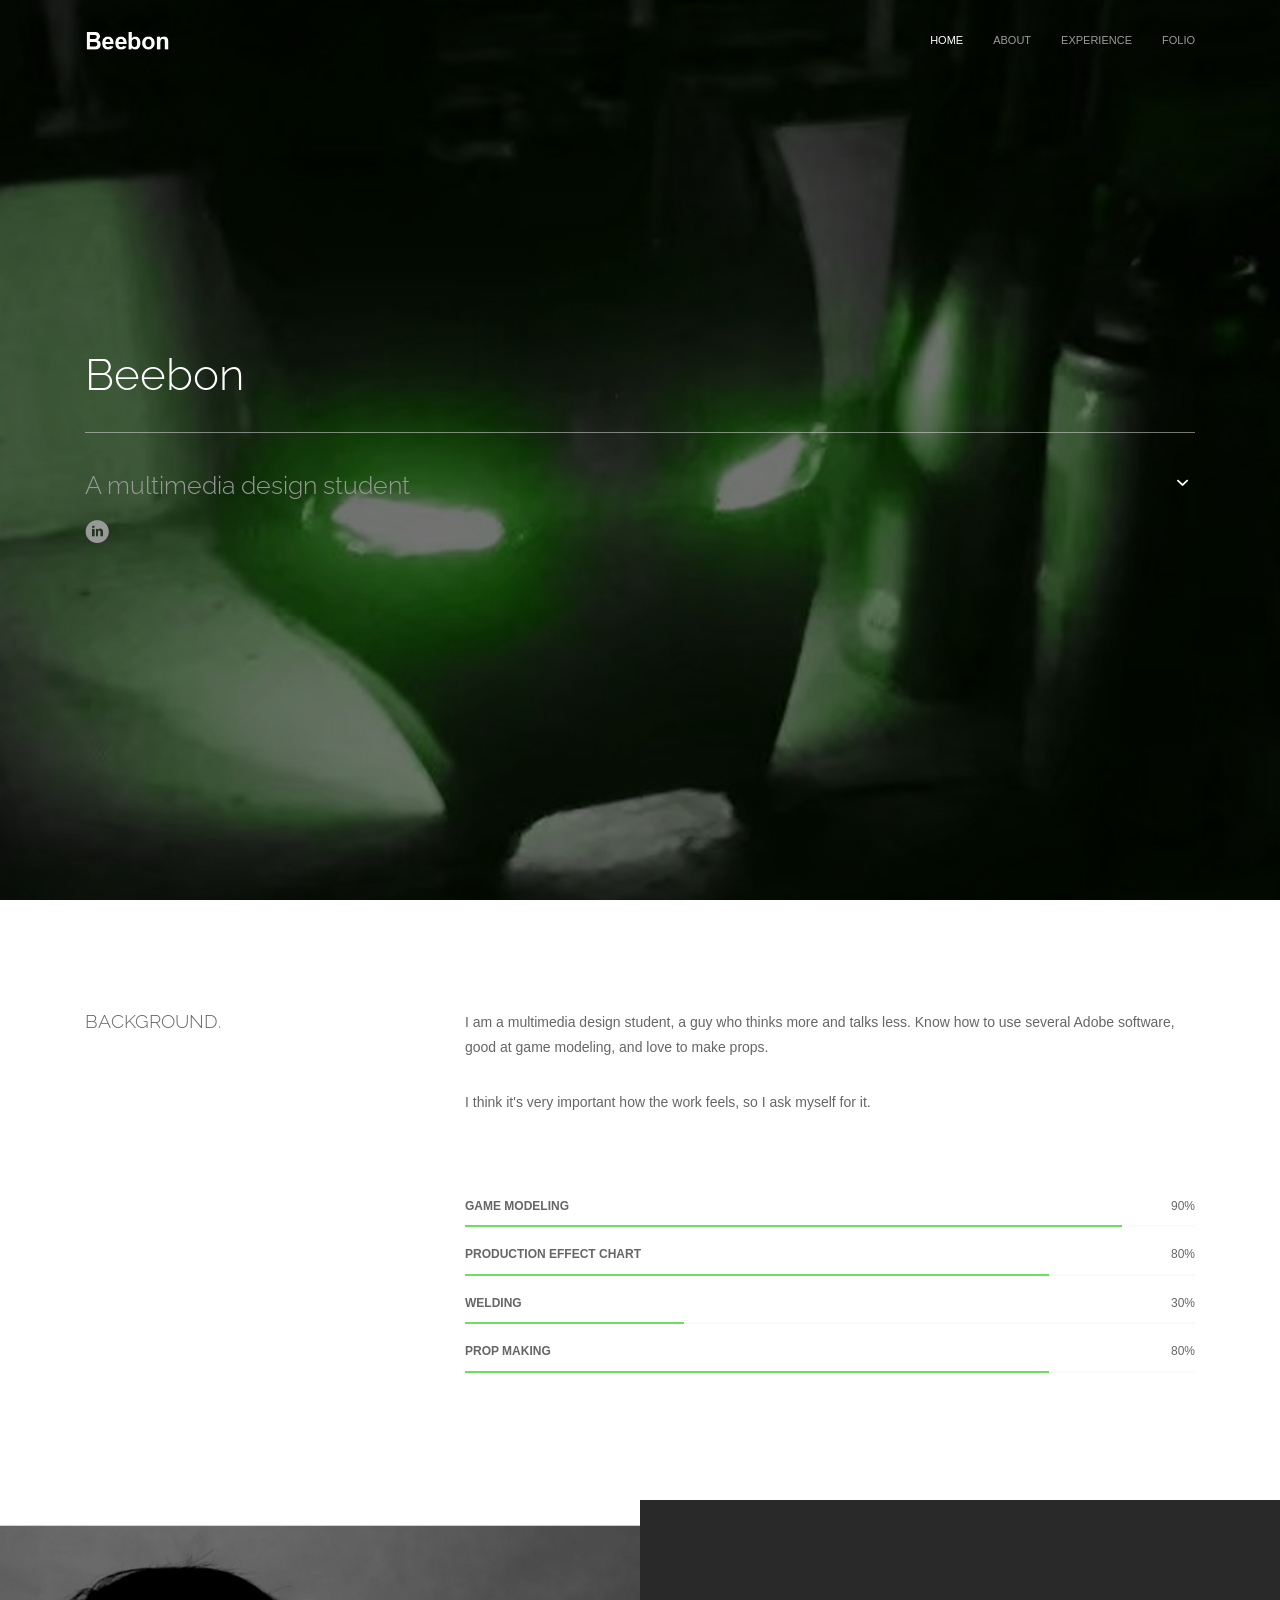
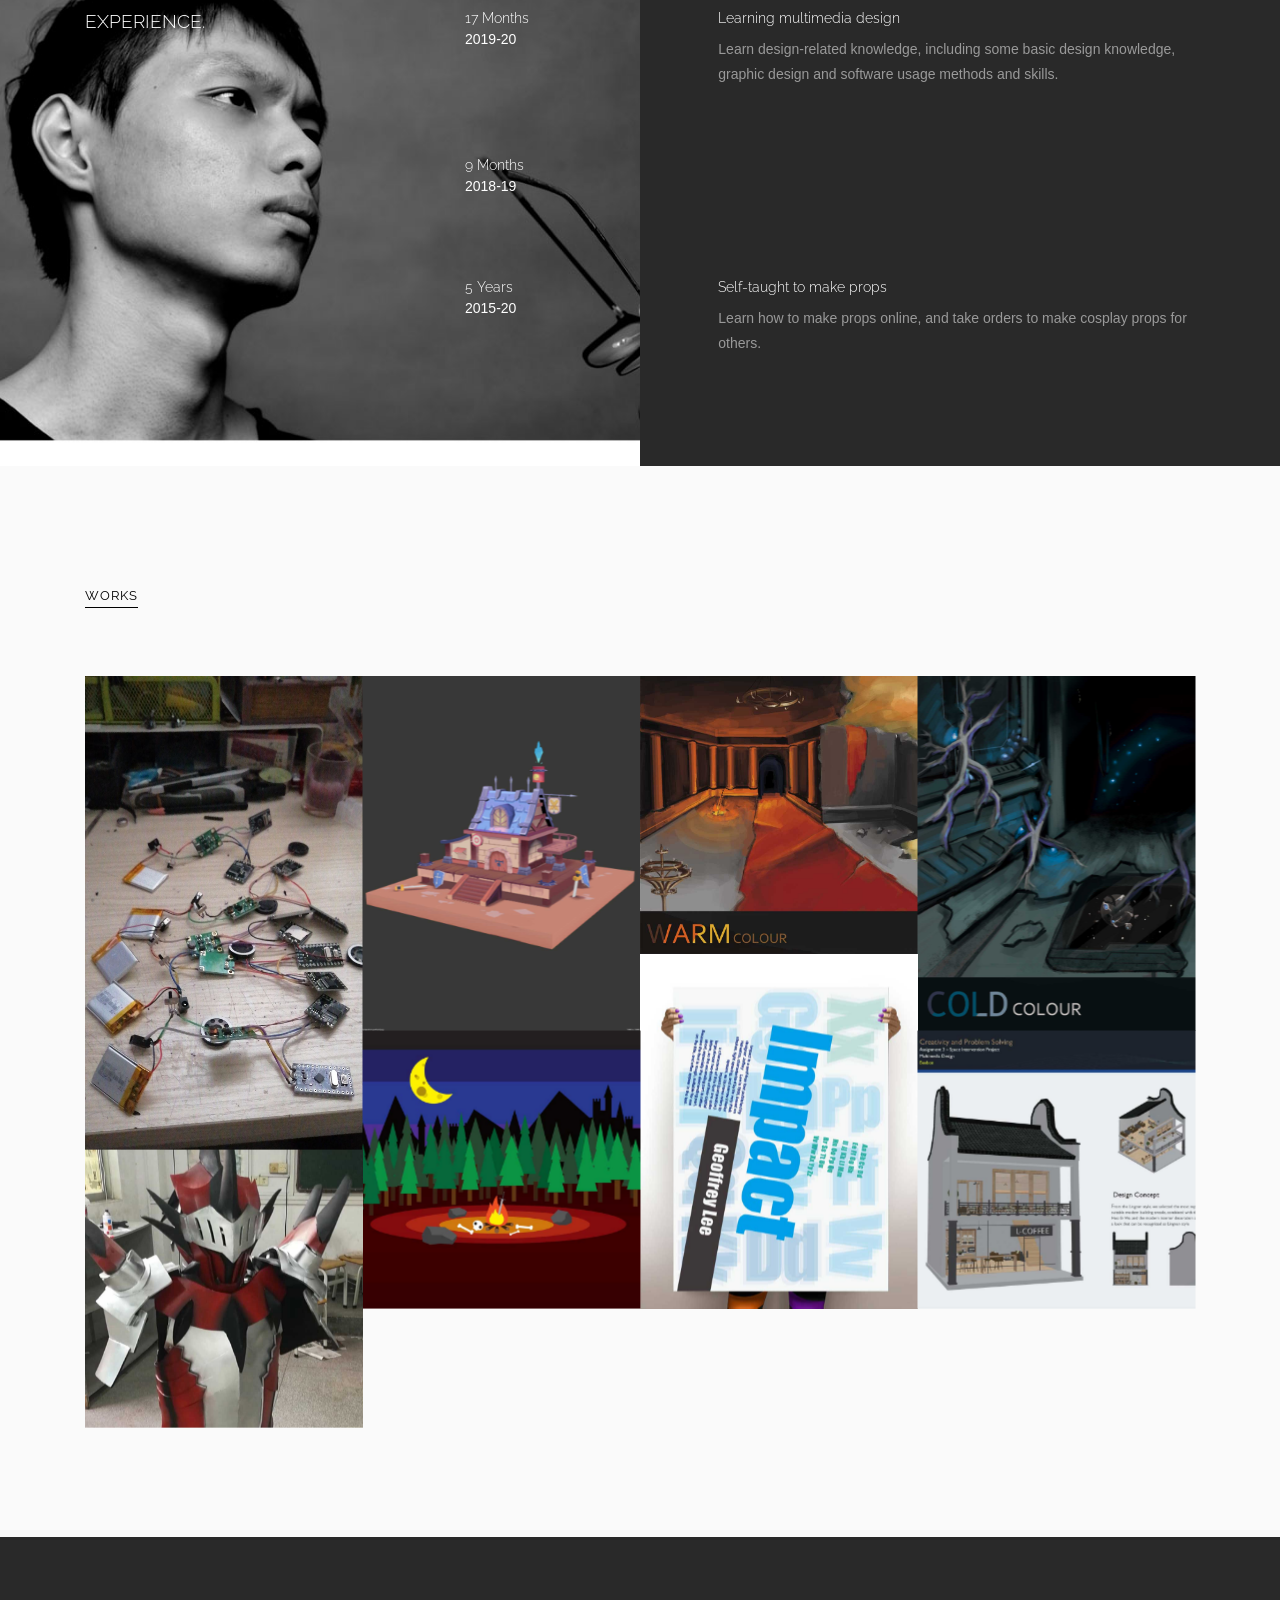
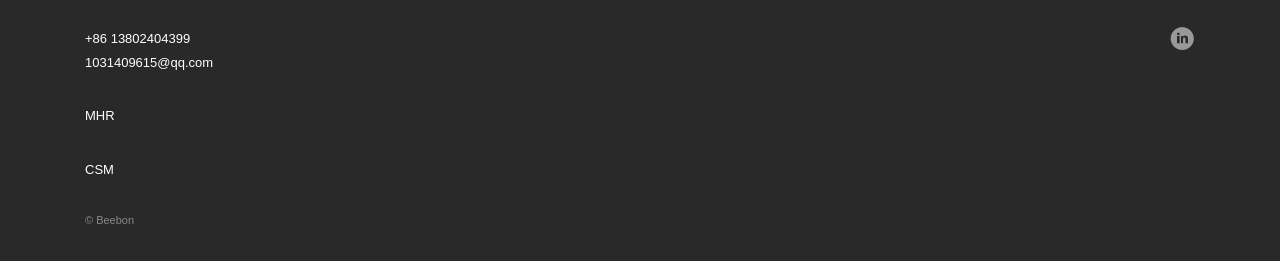
==== commit 39bed0b0: "CSM" ====
--- a/www/index.html
+++ b/www/index.html
@@ -544,6 +544,9 @@
 								<p>
 									<a href="index2.html">MHR</a>
 								</p>
+								<p>
+									<a href="index3.html">CSM</a>
+								</p>
 							</div>
 						</div>
 						<div class="column width-6 right left-on-mobile">
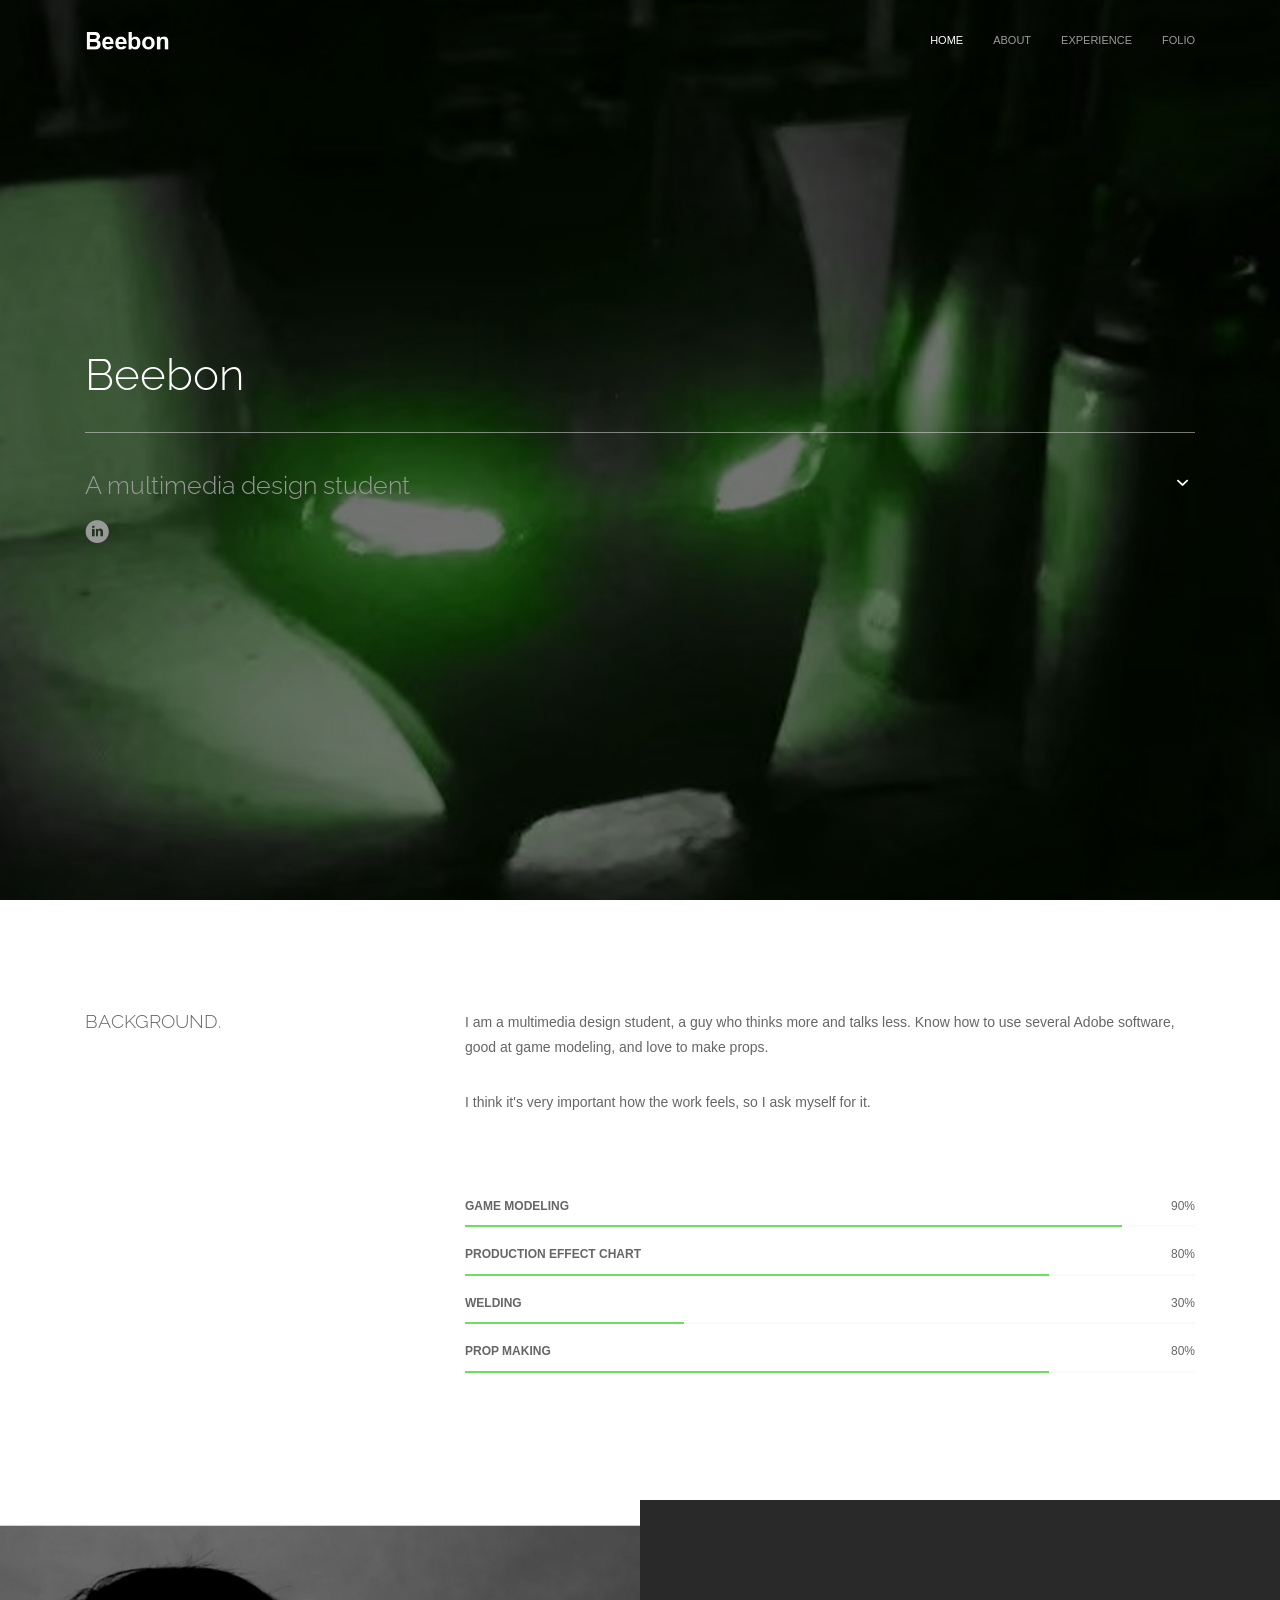
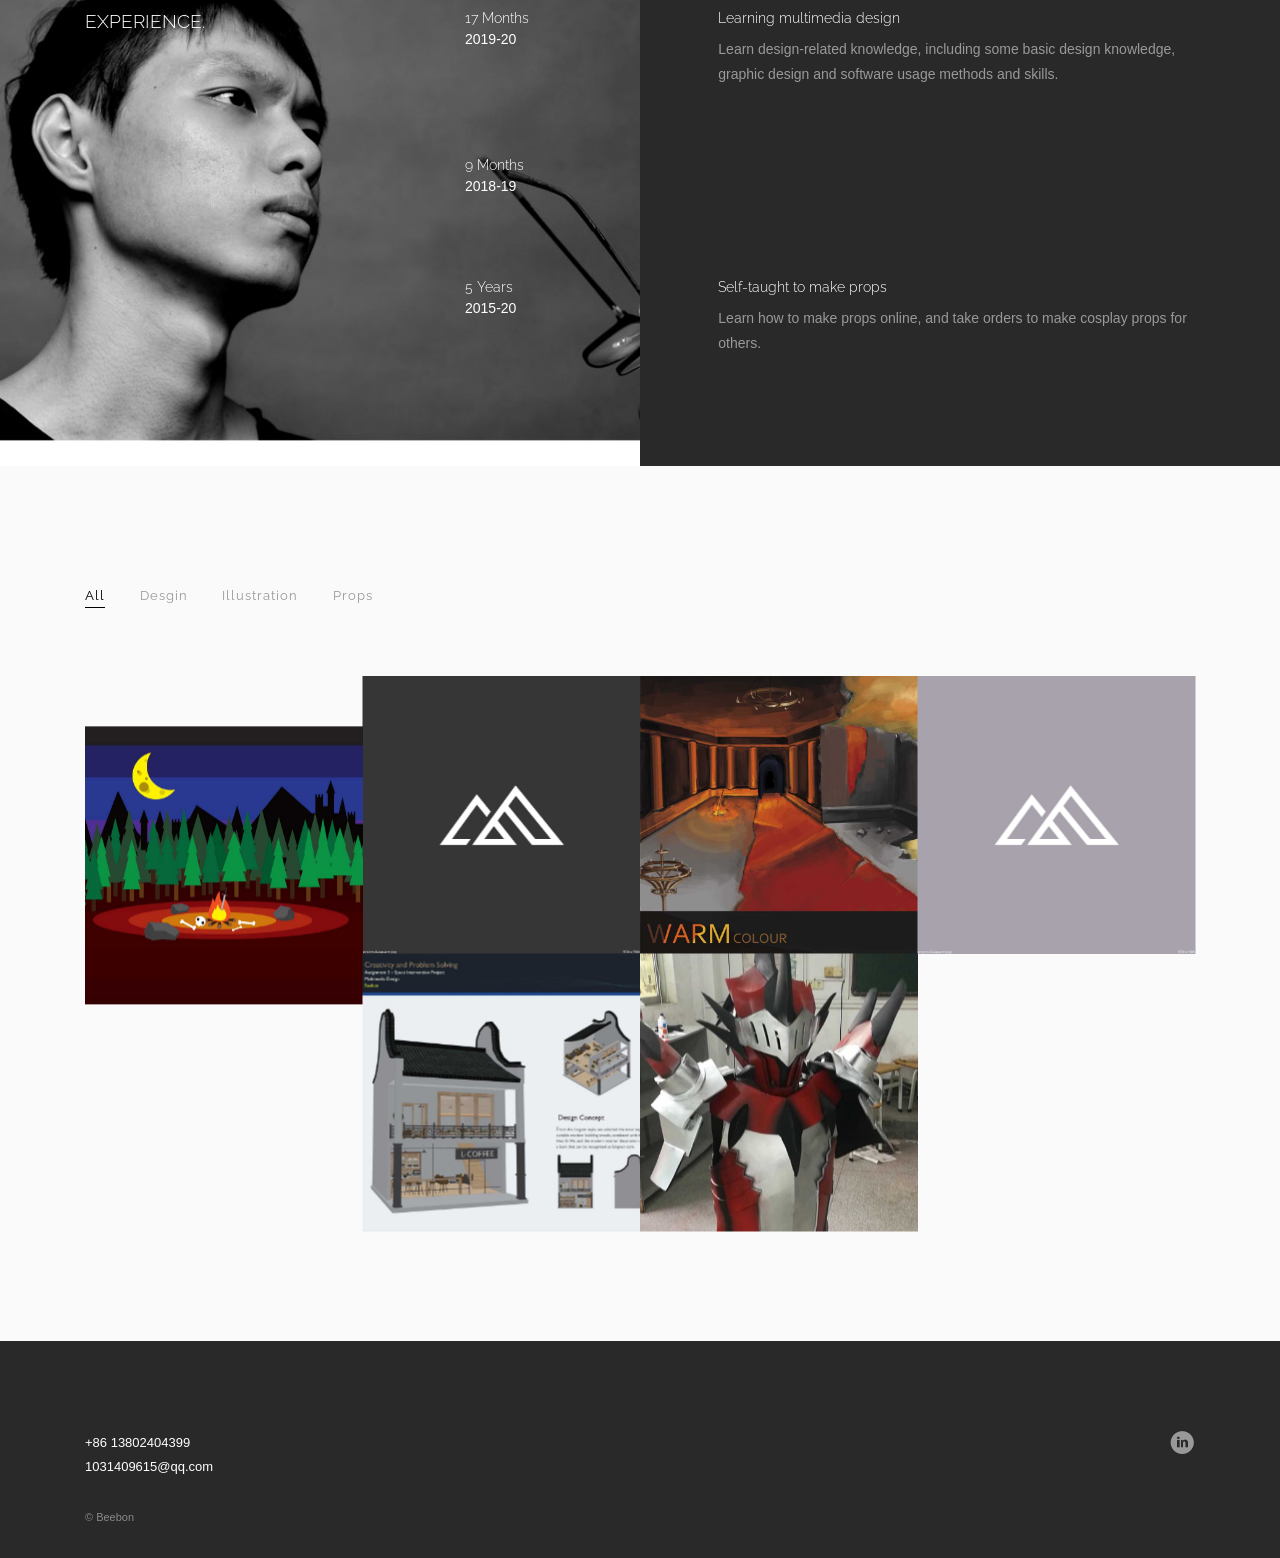
==== commit 0f506b7b: "Add files via upload" ====
--- a/www/index.html
+++ b/www/index.html
@@ -363,8 +363,10 @@
 						<div class="column width-12">
 							<div class="grid-filter-menu list-horizontal no-padding left mb-60">
 								<ul>
-									<li><a class="active inline" href="#" data-filter="*">WORKS</a></li>
-								
+									<li><a class="active inline" href="#" data-filter="*">All</a></li>
+									<li><a href="#" class="inline" data-filter=".design">Desgin</a></li>
+									<li><a href="#" class="inline" data-filter=".illustration">Illustration</a></li>
+									<li><a href="#" class="inline" data-filter=".development">Props</a></li>
 								</ul>
 							</div>
 						</div>
@@ -375,143 +377,155 @@
 						<div class="column width-12">
 							<div class="row grid content-grid-4">
 								<div class="grid-item grid-sizer design">
-									<div class="thumbnail img-scale-in" data-hover-easing="easeInOut" data-hover-speed="500" data-hover-bkg-color="#000000" data-hover-bkg-opacity="0.65">
-										<a class="overlay-link lightbox-link" data-group="folio-1" data-caption="" data-image-url="http://sartre.thememountain.com/images/resume/portfolio/grid/no-margins/project-10-lightbox.jpg" href="images/resume/portfolio/grid/no-margins/project-10-lightbox.jpg" data-lightbox-animation="slideInTop">
-											<img src="images/resume/portfolio/grid/no-margins/project-10-portrait.jpg" alt=""/>
-											
+									<div class="thumbnail overlay-img-scale-in" 
+									data-hover-easing="easeInOut" data-hover-speed="500" data-hover-bkg-color="#000000" data-hover-bkg-opacity="0.65">
+										<a class="overlay-link lightbox-link" data-group="folio-1" data-caption="visual identity design" data-image-url="" href="images/resume/portfolio/grid/no-margins/project-10-lightbox.jpg" data-lightbox-animation="slideInTop">
+											<img src="images/resume/portfolio/grid/no-margins/project-10-square.jpg" alt=""/>
+											<span class="overlay-info center">
+												<span>
+													<span>
+														<span>
+															<span class="project-title">OOTO Design Stuido</span>
+															<span class="project-description">visual identity design</span>
+														</span>
+													</span>
+												</span>
+											</span>
+										</a>
+										<a class="overlay-link lightbox-link" data-group="folio-1" data-caption="visual identity design" data-image-url="" href="images/resume/portfolio/grid/no-margins/project-10-lightbox-01.jpg" data-lightbox-animation="slideInTop"></a>
+										<a class="overlay-link lightbox-link" data-group="folio-1" data-caption="visual identity design" data-image-url="" href="images/resume/portfolio/grid/no-margins/project-10-lightbox-02.jpg" data-lightbox-animation="slideInTop"></a>
+									</div>
+								</div>
+								<div class="grid-item development">
+									<div class="thumbnail overlay-img-scale-in" data-hover-easing="easeInOut" data-hover-speed="500" data-hover-bkg-color="#000000" data-hover-bkg-opacity="0.65">
+										<a class="overlay-link lightbox-link" data-group="folio-1" data-caption="Prop Making" data-image-url="http://sartre.thememountain.com/images/resume/portfolio/grid/no-margins/project-6-square.jpg" href="images/resume/portfolio/grid/no-margins/project-6-square-lightbox.jpg" data-lightbox-animation="slideInTop">
+											<img src="images/resume/portfolio/grid/no-margins/project-6-square.jpg" alt=""/>
+											<span class="overlay-info">
+												<span>
+													<span>
+														<span>
+															<span class="project-title">Iron Man Suit</span>
+															<span class="project-description">Prop Making</span>
+														</span>
+													</span>
+												</span>
+											</span>
+										</a>
+									</div>
+								</div>
+								<div class="grid-item design">
+									<div class="thumbnail overlay-img-scale-in" data-hover-easing="easeInOut" data-hover-speed="500" data-hover-bkg-color="#000000" data-hover-bkg-opacity="0.65">
+										<a class="overlay-link lightbox-link" data-group="folio-1" data-caption="Logo Design" data-image-url="http://sartre.thememountain.com/images/resume/portfolio/grid/no-margins/project-3-square.jpg" href="images/resume/portfolio/grid/no-margins/project-3-square-lightbox.jpg" data-lightbox-animation="slideInTop">
+											<img src="images/resume/portfolio/grid/no-margins/project-3-square.jpg" alt=""/>
+											<span class="overlay-info">
+
+												<span>
+													<span>
+														<span>
+															<span class="project-title">Beebon Logo</span>
+															<span class="project-description">Logo Design</span>
+														</span>
+													</span>
+												</span>
+											</span>
+										</a>
+										<a class="overlay-link lightbox-link" data-group="folio-1" data-caption="Logo Design" data-image-url="" href="images/resume/portfolio/grid/no-margins/project-3-square-lightbox-01.jpg" data-lightbox-animation="slideInTop"></a>
+										<a class="overlay-link lightbox-link" data-group="folio-1" data-caption="Logo Design" data-image-url="" href="images/resume/portfolio/grid/no-margins/project-3-square-lightbox-02.jpg" data-lightbox-animation="slideInTop"></a>
+
+									</div>
+								</div>
+								<div class="grid-item design">
+									<div class="thumbnail overlay-img-scale-in" data-hover-easing="easeInOut" data-hover-speed="500" data-hover-bkg-color="#000000" data-hover-bkg-opacity="0.65">
+										<a class="overlay-link lightbox-link" data-group="folio-1" data-caption="product design" data-image-url="http://sartre.thememountain.com/images/resume/portfolio/grid/no-margins/project-5-square.jpg" href="images/resume/portfolio/grid/no-margins/project-5-square-lightbox.jpg" data-lightbox-animation="slideInTop">
+											<img src="images/resume/portfolio/grid/no-margins/project-5-square.jpg" alt=""/>
+											<span class="overlay-info">
+												<span>
+													<span>
+														<span>
+															<span class="project-title">Halloween box</span>
+															<span class="project-description">product design</span>
+														</span>
+													</span>
+												</span>
+											</span>
+										</a>
+										<a class="overlay-link lightbox-link" data-group="folio-1" data-caption="product design" data-image-url="" href="images/resume/portfolio/grid/no-margins/project-5-square-lightbox-01.jpg" data-lightbox-animation="slideInTop"></a>
+										<a class="overlay-link lightbox-link" data-group="folio-1" data-caption="product design" data-image-url="" href="images/resume/portfolio/grid/no-margins/project-5-square-lightbox-02.jpg" data-lightbox-animation="slideInTop"></a>
+									</div>
+								</div>
+								<div class="grid-item design">
+									<div class="thumbnail overlay-img-scale-in" data-hover-easing="easeInOut" data-hover-speed="500" data-hover-bkg-color="#000000" data-hover-bkg-opacity="0.65">
+										<a class="overlay-link lightbox-link" data-group="folio-1" data-caption="Hotel" data-image-url="http://sartre.thememountain.com/images/resume/portfolio/grid/no-margins/project-12-lightbox.jpg" href="images/resume/portfolio/grid/no-margins/project-12-lightbox.jpg" data-lightbox-animation="slideInTop">
+											<img src="images/resume/portfolio/grid/no-margins/project-12-square.jpg" alt=""/>
+											<span class="overlay-info">
+												<span>
+													<span>
+														<span>
+															<span class="project-title">MUWU BBQ</span>
+															<span class="project-description">mascot design</span>
+														</span>
+													</span>
+												</span>
+											</span>
+										</a>
+										<a class="overlay-link lightbox-link" data-group="folio-1" data-caption="mascot design" data-image-url="" href="images/resume/portfolio/grid/no-margins/project-12-lightbox-01.jpg" data-lightbox-animation="slideInTop"></a>
+										<a class="overlay-link lightbox-link" data-group="folio-1" data-caption="mascot design" data-image-url="" href="images/resume/portfolio/grid/no-margins/project-12-lightbox-02.jpg" data-lightbox-animation="slideInTop"></a>
+									</div>
+								</div>
+								<div class="grid-item illustration">
+									<div class="thumbnail overlay-img-scale-in" data-hover-easing="easeInOut" data-hover-speed="500" data-hover-bkg-color="#000000" data-hover-bkg-opacity="0.65">
+										<a class="overlay-link lightbox-link" data-group="folio-1" data-caption="illustration" data-image-url="http://sartre.thememountain.com/images/resume/portfolio/grid/no-margins/project-2-square.jpg" href="images/resume/portfolio/grid/no-margins/project-2-square-lightbox.jpg" data-lightbox-animation="slideInTop">
+											<img src="images/resume/portfolio/grid/no-margins/project-2-square.jpg" alt=""/>
+											<span class="overlay-info">
+												<span>
+													<span>
+														<span>
+															<span class="project-title">warm& cold color</span>
+															<span class="project-description">illustration</span>
+														</span>
+													</span>
+												</span>
+											</span>
+										</a>
+										<a class="overlay-link lightbox-link" data-group="folio-1" data-caption="illustration" data-image-url="" href="images/resume/portfolio/grid/no-margins/project-2-square-lightbox-01.jpg" data-lightbox-animation="slideInTop"></a>
 										
-											
-											
-											<span class="overlay-info center">
-												<span>
-													<span>
-														<span>
-															<span class="project-title">Soldering electronic parts</span>
-															<span class="project-description">Welding</span>
-														</span>
-													</span>
-												</span>
-											</span>
-										</a>
-									</div>
-								</div>
-								<div class="grid-item development">
-									<div class="thumbnail img-scale-in" data-hover-easing="easeInOut" data-hover-speed="500" data-hover-bkg-color="#000000" data-hover-bkg-opacity="0.65">
-										<a class="overlay-link lightbox-link" data-group="folio-1" data-caption="" data-image-url="http://sartre.thememountain.com/images/resume/portfolio/grid/no-margins/project-6-portrait.jpg" href="images/resume/portfolio/grid/no-margins/project-6-portrait.jpg" data-lightbox-animation="slideInTop">
-											<img src="images/resume/portfolio/grid/no-margins/project-6-portrait.jpg" alt=""/>
-											<span class="overlay-info">
-												<span>
-													<span>
-														<span>
-															<span class="project-title">Game building model</span>
-															<span class="project-description">Game modeling</span>
-														</span>
-													</span>
-												</span>
-											</span>
-										</a>
-									</div>
-								</div>
-								<div class="grid-item design illustration">
-									<div class="thumbnail img-scale-in" data-hover-easing="easeInOut" data-hover-speed="500" data-hover-bkg-color="#000000" data-hover-bkg-opacity="0.65">
-										<a class="overlay-link lightbox-link" data-group="folio-1" data-caption="" data-image-url="http://sartre.thememountain.com/images/resume/portfolio/grid/no-margins/project-3-square.jpg" href="images/resume/portfolio/grid/no-margins/project-3-square-lightbox.jpg" data-lightbox-animation="slideInTop">
-											<img src="images/resume/portfolio/grid/no-margins/project-3-square.jpg" alt=""/>
-											<span class="overlay-info">
-												<span>
-													<span>
-														<span>
-															<span class="project-title">Warm colors Scene</span>
-															<span class="project-description">Paint in the computer graphics board</span>
-														</span>
-													</span>
-												</span>
-											</span>
-										</a>
+									</div>
+								</div>
+								<div class="grid-item illustration">
+									<div class="thumbnail overlay-img-scale-in" data-hover-easing="easeInOut" data-hover-speed="500" data-hover-bkg-color="#000000" data-hover-bkg-opacity="0.65">
+										<a class="overlay-link lightbox-link" data-group="folio-1" data-caption="character design" data-image-url="http://sartre.thememountain.com/images/resume/portfolio/grid/no-margins/project-4-square.jpg" href="images/resume/portfolio/grid/no-margins/project-4-square-lightbox.jpg" data-lightbox-animation="slideInTop">
+											<img src="images/resume/portfolio/grid/no-margins/project-4-square.jpg" alt=""/>
+											<span class="overlay-info">
+												<span>
+													<span>
+														<span>
+															<span class="project-title">GLAIVE</span>
+															<span class="project-description">character design</span>
+														</span>
+													</span>
+												</span>
+											</span>
+										</a>
+										<a class="overlay-link lightbox-link" data-group="folio-1" data-caption="character design" data-image-url="" href="images/resume/portfolio/grid/no-margins/project-4-square-lightbox-01.jpg" data-lightbox-animation="slideInTop"></a>
 									</div>
 								</div>
 								<div class="grid-item design">
-									<div class="thumbnail img-scale-in" data-hover-easing="easeInOut" data-hover-speed="500" data-hover-bkg-color="#000000" data-hover-bkg-opacity="0.65">
-										<a class="overlay-link lightbox-link" data-group="folio-1" data-caption="" data-image-url="http://sartre.thememountain.com/images/resume/portfolio/grid/no-margins/project-5-square.jpg" href="images/resume/portfolio/grid/no-margins/project-5-square-lightbox.jpg" data-lightbox-animation="slideInTop">
-											<img src="images/resume/portfolio/grid/no-margins/project-5-portrait.jpg" alt=""/>
-											<span class="overlay-info">
-												<span>
-													<span>
-														<span>
-															<span class="project-title">Cold colors Scene</span>
-															<span class="project-description">Paint in the computer graphics board</span>
-														</span>
-													</span>
-												</span>
-											</span>
-										</a>
-									</div>
-								</div>
-								<div class="grid-item design">
-									<div class="thumbnail img-scale-in" data-hover-easing="easeInOut" data-hover-speed="500" data-hover-bkg-color="#000000" data-hover-bkg-opacity="0.65">
-										<a class="overlay-link lightbox-link" data-group="folio-1" data-caption="" data-image-url="http://sartre.thememountain.com/images/resume/portfolio/grid/no-margins/project-12-lightbox.jpg" href="images/resume/portfolio/grid/no-margins/project-12-lightbox.jpg" data-lightbox-animation="slideInTop">
-											<img src="images/resume/portfolio/grid/no-margins/project-12-portrait.jpg" alt=""/>
-											<span class="overlay-info">
-												<span>
-													<span>
-														<span>
-															<span class="project-title">Poster introducing fonts</span>
-															<span class="project-description">Illustrator</span>
-														</span>
-													</span>
-												</span>
-											</span>
-										</a>
-									</div>
-								</div>
-								<div class="grid-item illutration">
-									<div class="thumbnail img-scale-in" data-hover-easing="easeInOut" data-hover-speed="500" data-hover-bkg-color="#000000" data-hover-bkg-opacity="0.65">
-										<a class="overlay-link lightbox-link" data-group="folio-1" data-caption="" data-image-url="http://sartre.thememountain.com/images/resume/portfolio/grid/no-margins/project-2-square.jpg" href="images/resume/portfolio/grid/no-margins/project-2-square-lightbox.jpg" data-lightbox-animation="slideInTop">
-											<img src="images/resume/portfolio/grid/no-margins/project-2-square.jpg" alt=""/>
-											<span class="overlay-info">
-												<span>
-													<span>
-														<span>
-															<span class="project-title">Halloween theme background image</span>
-															<span class="project-description">Illustrator</span>
-														</span>
-													</span>
-												</span>
-											</span>
-										</a>
-									</div>
-								</div>
-								<div class="grid-item illustration">
-									<div class="thumbnail img-scale-in" data-hover-easing="easeInOut" data-hover-speed="500" data-hover-bkg-color="#000000" data-hover-bkg-opacity="0.65">
-										<a class="overlay-link lightbox-link" data-group="folio-1" data-caption="" data-image-url="http://sartre.thememountain.com/images/resume/portfolio/grid/no-margins/project-4-square.jpg" href="images/resume/portfolio/grid/no-margins/project-4-square-lightbox.jpg" data-lightbox-animation="slideInTop">
-											<img src="images/resume/portfolio/grid/no-margins/project-4-square.jpg" alt=""/>
-											<span class="overlay-info">
-												<span>
-													<span>
-														<span>
-															<span class="project-title">Ancient architectural style coffee shop</span>
-															<span class="project-description">Modeling/Typesetting</span>
-														</span>
-													</span>
-												</span>
-											</span>
-										</a>
-									</div>
-								</div>
-								<div class="grid-item design">
-									<div class="thumbnail img-scale-in" data-hover-easing="easeInOut" data-hover-speed="500" data-hover-bkg-color="#000000" data-hover-bkg-opacity="0.65">
-										<a class="overlay-link lightbox-link" data-group="folio-1" data-caption="" data-image-url="http://sartre.thememountain.com/images/resume/portfolio/grid/no-margins/project-11-lightbox.jpg" href="images/resume/portfolio/grid/no-margins/project-11-lightbox.jpg" data-lightbox-animation="slideInTop">
+									<div class="thumbnail overlay-img-scale-in" data-hover-easing="easeInOut" data-hover-speed="500" data-hover-bkg-color="#000000" data-hover-bkg-opacity="0.65">
+										<a class="overlay-link lightbox-link" data-group="folio-1" data-caption="lichy bay Logo& Website" data-image-url="http://sartre.thememountain.com/images/resume/portfolio/grid/no-margins/project-11-lightbox.jpg" href="images/resume/portfolio/grid/no-margins/project-11-lightbox.jpg" data-lightbox-animation="slideInTop">
 											<img src="images/resume/portfolio/grid/no-margins/project-11-square.jpg" alt=""/>
 											<span class="overlay-info">
 												<span>
 													<span>
 														<span>
-															<span class="project-title">Cosplay armor</span>
-															<span class="project-description">Prop making</span>
-														</span>
-													</span>
-												</span>
-											</span>
-										</a>
+															<span class="project-title">lichy bay.</span>
+															<span class="project-description">logo& web design</span>
+														</span>
+													</span>
+												</span>
+											</span>
+										</a>
+										<a class="overlay-link lightbox-link" data-group="folio-1" data-caption="logo& web design" data-image-url="" href="images/resume/portfolio/grid/no-margins/project-11-lightbox-01.jpg" data-lightbox-animation="slideInTop"></a>
+										<a class="overlay-link lightbox-link" data-group="folio-1" data-caption="logo& web design" data-image-url="" href="images/resume/portfolio/grid/no-margins/project-11-lightbox-02.jpg" data-lightbox-animation="slideInTop"></a>
 									</div>
 								</div>
 							</div>
@@ -520,7 +534,9 @@
 				</div>
 				<!-- Portfolio Grid Section 5 End -->
 
+				<!-- Client Section Custom -->
 				
+				<!-- Client Section Custom End -->
 
 			</div>
 			<!-- Content End -->
@@ -541,12 +557,7 @@
 									<link rel="stylesheet" type="text/css" href="">
 
 								</p>
-								<p>
-									<a href="index2.html">MHR</a>
-								</p>
-								<p>
-									<a href="index3.html">CSM</a>
-								</p>
+								
 							</div>
 						</div>
 						<div class="column width-6 right left-on-mobile">
@@ -575,7 +586,8 @@
 	</div>
 
 	<!-- Js -->
-	<script src="js/jquery-1.12.4.min.js"></script>
+	<script src="https://ajax.googleapis.com/ajax/libs/jquery/1.12.4/jquery.min.js"></script>
+	<script src="http://maps.googleapis.com/maps/api/js?v=3"></script>
 	<script src="js/timber.master.min.js"></script>
 </body>
 </html>
